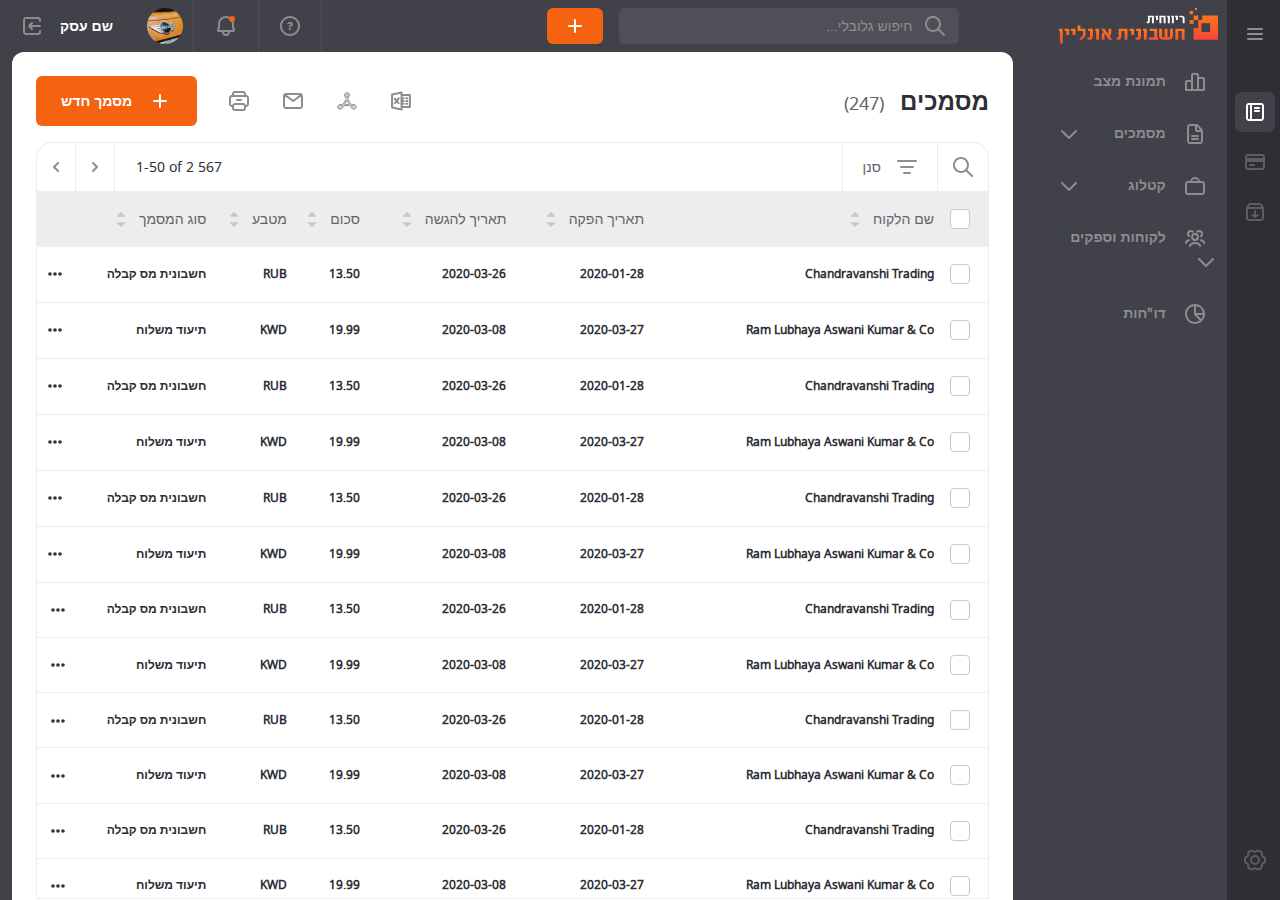
==== index.html @ 9bf76fc1 "upd 25.01" ====
<!DOCTYPE html>
<html lang="ar" dir="rtl">

<head>

	<meta charset="utf-8">

	<title>שם אתר</title>
	<meta name="description" content="">

	<meta http-equiv="X-UA-Compatible" content="IE=edge">
	<meta name="viewport" content="width=device-width, initial-scale=1, maximum-scale=1">

	<!-- <meta property="og:image" content="path/to/image.jpg"> -->
	<link rel="shortcut icon" href="img/favicon/favicon.ico" type="image/x-icon">
	<link rel="apple-touch-icon" href="img/favicon/favicon.png">

	<!-- Chrome, Firefox OS and Opera -->
	<meta name="theme-color" content="#F56311">
	<!-- Windows Phone -->
	<meta name="msapplication-navbutton-color" content="#F56311">
	<!-- iOS Safari -->
	<meta name="apple-mobile-web-app-status-bar-style" content="#F56311">

	<link rel="stylesheet" href="css/main.min.css">

</head>

<body>

	<div class="mainWrapper">
		<div class="container-fluid">
			<div class="row g-0">
				<div class="col-1 w-4">
					<div class="mainSidebar vh-100">
						<div class="mainSidebar_body">
							<div class="mainSidebar_body_start">
								<div class="mainSidebar_menuButton">
									<button>
										<svg class="mainIcon" xmlns:xlink="http://www.w3.org/1999/xlink"><use class="icoStroke" xlink:href="#ico_hamburger"/></svg>
									</button>
								</div>

								<ul class="mainSidebar_addMenu">
									<li class="active">
										<a href="#"><svg class="mainIcon" xmlns:xlink="http://www.w3.org/1999/xlink"><use class="icoFill" xlink:href="#ico_notebook"/></svg></a>
									</li>
									<li>
										<a href="#"><svg class="mainIcon" xmlns:xlink="http://www.w3.org/1999/xlink"><use class="icoFill" xlink:href="#ico_creditCard"/></svg></a>
									</li>
									<li>
										<a href="#"><svg class="mainIcon" xmlns:xlink="http://www.w3.org/1999/xlink"><use class="icoStroke" xlink:href="#ico_download"/></svg></a>
									</li>
								</ul>
							</div>
							<div class="mainSidebar_body_end">
								<ul class="mainSidebar_addMenu">
									<li>
										<a href="#"><svg class="mainIcon" xmlns:xlink="http://www.w3.org/1999/xlink"><use class="icoStroke" xlink:href="#ico_settings"/></svg></a>																			
									</li>
								</ul>
							</div>
						</div>
					</div>
				</div>
				<div class="col-11 w-96">
					<div class="mainContent">
						<div class="mainContent_topLine d-flex justify-content-between">
							<div class="topLine_start d-flex align-items-center">
								<a href="/" class="logo"><img src="./img/content/mainLogo.svg" alt="שם אתר"></a>
								<form class="searchForm">
									<label class="inputWrapper searchField">
										<span class="searchButton"><svg class="mainIcon" xmlns:xlink="http://www.w3.org/1999/xlink"><use class="icoFill" xlink:href="#ico_search"/></svg></span>
										<input type="search" placeholder="חיפוש גלובלי...">
									</label>
								</form>
								<div class="documentAdd_wrapper">
									<div class="documentAdd_button documentAdd_button_getMenu">
										<svg class="mainIcon" xmlns:xlink="http://www.w3.org/1999/xlink"><use class="icoStroke" xlink:href="#ico_plus"/></svg>
									</div>
									<!-- listActive - activate menu -->
									<ul class="documentAdd_list">
										<li><a href="/">חשבונית מס</a></li>
										<li><a href="/">קבלה</a></li>
										<li><a href="/">חשבונית מס / קבלה</a></li>
										<li><a href="/">חשבונית מס זיכוי</a></li>
										<li><a href="/">חשבון עסקה</a></li>
										<li><a href="/">הזמנת עבודה</a></li>
										<li><a href="/">הצעת מחיר</a></li>
										<li><a href="/">תעודת משלוח</a></li>
										<li><a href="/">תעודת החזרה</a></li>
										<li><a href="/">חשבונית עבור קבלה</a></li>
									</ul>
								</div>
							</div>
							<div class="topLine_end d-flex">
								<div class="userSupport d-flex align-items-center">
									<div class="userSupport_group">
										<svg class="mainIcon" xmlns:xlink="http://www.w3.org/1999/xlink"><use class="icoFill" xlink:href="#ico_support"/></svg>
									</div>
								</div>
								<div class="userNotifications d-flex align-items-center">
									<div class="userNotifications_group active">
										<svg class="mainIcon" xmlns:xlink="http://www.w3.org/1999/xlink"><use class="icoStroke" xlink:href="#ico_messages"/></svg>
										<div class="userNotifications_listWrapper">
											<div class="userNotifications_listItem">
												<div class="userNotifications_listItem_title">New Title</div>
												<div class="userNotifications_listItem_message">Lorem ipsum dolor sit amet</div>
												<div class="userNotifications_listItem_date">Today 10:30 PM</div>
												<div class="userNotifications_listItem_status userNotifications_listItem_status_new"></div>
											</div>
											<div class="userNotifications_listItem">
												<div class="userNotifications_listItem_title">New Title</div>
												<div class="userNotifications_listItem_message">Lorem ipsum dolor sit amet</div>
												<div class="userNotifications_listItem_date">Today 10:30 PM</div>
												<div class="userNotifications_listItem_status userNotifications_listItem_status_success"></div>
											</div>
											<div class="userNotifications_listItem">
												<div class="userNotifications_listItem_title">New Title</div>
												<div class="userNotifications_listItem_message">Lorem ipsum dolor sit amet</div>
												<div class="userNotifications_listItem_date">Today 10:30 PM</div>
												<div class="userNotifications_listItem_status userNotifications_listItem_status_warning"></div>
											</div>
											<div class="userNotifications_listItem">
												<div class="userNotifications_listItem_title">New Title</div>
												<div class="userNotifications_listItem_message">Lorem ipsum dolor sit amet</div>
												<div class="userNotifications_listItem_date">Today 10:30 PM</div>
												<div class="userNotifications_listItem_status userNotifications_listItem_status_alert"></div>
											</div>
											<div class="userNotifications_listItem">
												<div class="userNotifications_listItem_title">New Title</div>
												<div class="userNotifications_listItem_message">Lorem ipsum dolor sit amet</div>
												<div class="userNotifications_listItem_date">Today 10:30 PM</div>
												<div class="userNotifications_listItem_status userNotifications_listItem_status_new"></div>
											</div>
											<div class="userNotifications_listItem">
												<div class="userNotifications_listItem_title">New Title</div>
												<div class="userNotifications_listItem_message">Lorem ipsum dolor sit amet</div>
												<div class="userNotifications_listItem_date">Today 10:30 PM</div>
												<div class="userNotifications_listItem_status userNotifications_listItem_status_success"></div>
											</div>
										</div>
									</div>
								</div>
								<div class="userMain d-flex align-items-center">
									<div class="userMain_avatar">
										<img src="./img/users/photo1.png" alt="user avatar">
									</div>
									<div class="userMain_control d-flex align-items-center">
										<div class="userMain_name">שם עסק</div>
										<svg class="mainIcon" xmlns:xlink="http://www.w3.org/1999/xlink"><use class="icoStroke" xlink:href="#ico_exit"/></svg>
									</div>
								</div>
							</div>
						</div>
						<div class="row">
							<div class="col-2 sidebarMin">
								<div class="mainContent_sidebar">
									<ul class="mainContent_sidebarMenu">
										<li>
											<span>
												<svg class="mainIcon" xmlns:xlink="http://www.w3.org/1999/xlink"><use class="icoStroke" xlink:href="#ico_chart"/></svg>
												תמונת מצב
											</span>
										</li>
										<li class="dropDownWrapper">
											<span>
												<svg class="mainIcon" xmlns:xlink="http://www.w3.org/1999/xlink"><use class="icoStroke" xlink:href="#ico_fileDocument"/></svg>
												מסמכים
											</span>
											<ul class="dropDownWrapper_list">
												<li><a href="./document.html">חשבונית מס</a></li>
												<li><a href="./document.html">קבלה</a></li>
												<li><a href="./document.html">חשבונית מס / קבלה</a></li>
												<li><a href="./document.html">חשבונית מס זיכוי</a></li>
												<li><a href="./document.html">חשבון עסקה</a></li>
												<li><a href="./document.html">הזמנת עבודה</a></li>
												<li><a href="./document.html">הצעת מחיר</a></li>
												<li><a href="./document.html">תעודת החזרה</a></li>
												<li><a href="./document.html">חשבונית עבור קבלה</a></li>
											</ul>
										</li>
										<li class="dropDownWrapper">
											<span>
												<svg class="mainIcon" xmlns:xlink="http://www.w3.org/1999/xlink"><use class="icoStroke" xlink:href="#ico_suitcase"/></svg>
												קטלוג
											</span>
										</li>
										<li class="dropDownWrapper">
											<span>
												<svg class="mainIcon" xmlns:xlink="http://www.w3.org/1999/xlink"><use class="icoStroke" xlink:href="#ico_usersGroup"/></svg>											
												לקוחות וספקים
											</span>
										</li>
										<li>
											<span>
												<svg class="mainIcon" xmlns:xlink="http://www.w3.org/1999/xlink"><use class="icoFill" xlink:href="#ico_chartPie"/></svg>
												דו"חות
											</span>
										</li>
									</ul>
								</div>

								<div class="mainContent_sidebar mainContent_sidebar_min hidden">
									<ul class="mainContent_sidebarMenu mainContent_sidebarMenu_min">
										<li>
											<span>
												<svg class="mainIcon" xmlns:xlink="http://www.w3.org/1999/xlink"><use class="icoStroke" xlink:href="#ico_chart"/></svg>
											</span>
										</li>
										<li class="dropDownWrapper">
											<span>
												<svg class="mainIcon" xmlns:xlink="http://www.w3.org/1999/xlink"><use class="icoStroke" xlink:href="#ico_fileDocument"/></svg>
											</span>
										</li>
										<li class="dropDownWrapper">
											<span>
												<svg class="mainIcon" xmlns:xlink="http://www.w3.org/1999/xlink"><use class="icoStroke" xlink:href="#ico_suitcase"/></svg>
											</span>
										</li>
										<li class="dropDownWrapper">
											<span>
												<svg class="mainIcon" xmlns:xlink="http://www.w3.org/1999/xlink"><use class="icoStroke" xlink:href="#ico_usersGroup"/></svg>
											</span>
										</li>
										<li>
											<span>
												<svg class="mainIcon" xmlns:xlink="http://www.w3.org/1999/xlink"><use class="icoFill" xlink:href="#ico_chartPie"/></svg>
											</span>
										</li>
									</ul>
								</div>
							</div>
							<div class="col">
								<div class="mainContent_wrapper">
									<div class="mainContent_topInterface d-flex justify-content-between align-items-center">
										<!-- fadeIn to show success message -->
										<div class="successModal">
											<svg class="mainIcon" xmlns:xlink="http://www.w3.org/1999/xlink"><use class="icoStroke" xlink:href="#ico_successCheck"/></svg>
											המבצע הצליח! מסמך נשלח <strong>לשם החברה</strong>.
										</div>
										<div class="mainContent_documentsInfo">
											<span class="documentsInfo_title">מסמכים</span>
											<span class="documentsInfo_num">(247)</span>
										</div>
										<ul class="mainContent_interfaceList d-flex align-items-center">
											<li>
												<a href="#"><svg class="mainIcon" xmlns:xlink="http://www.w3.org/1999/xlink"><use class="icoStroke" xlink:href="#ico_exel2"/></svg></a>
											</li>
											<li>
												<a href="#"><svg class="mainIcon" xmlns:xlink="http://www.w3.org/1999/xlink"><use class="icoMix" xlink:href="#ico_pdf2"/></svg></a>
											</li>
											<li class="">
												<a href="#"><svg class="mainIcon" xmlns:xlink="http://www.w3.org/1999/xlink"><use class="icoStroke" xlink:href="#ico_envelope"/></svg></a>
											</li>
											<li>
												<a href="#"><svg class="mainIcon" xmlns:xlink="http://www.w3.org/1999/xlink"><use class="icoFill" xlink:href="#ico_print"/></svg></a>
											</li>
											<li class="documentAdd_list_wrapper">
												<span class="documentAdd_button documentAdd_button_main documentAdd_button_getMenu">
													<img src="./img/icons/plus.svg" alt="plus img">
													מסמך חדש
												</span>
												<ul class="documentAdd_list">
													<li><a href="/">חשבונית מס</a></li>
													<li><a href="/">קבלה</a></li>
													<li><a href="/">חשבונית מס / קבלה</a></li>
													<li><a href="/">חשבונית מס זיכוי</a></li>
													<li><a href="/">חשבון עסקה</a></li>
													<li><a href="/">הזמנת עבודה</a></li>
													<li><a href="/">הצעת מחיר</a></li>
													<li><a href="/">תעודת משלוח</a></li>
													<li><a href="/">תעודת החזרה</a></li>
													<li><a href="/">חשבונית עבור קבלה</a></li>
												</ul>
											</li>
										</ul>
									</div>
									<div class="mainContent_documentListWrapper">
										<div class="documentListWrapper_navigation d-flex align-items-center justify-content-between">
											<div class="navigationAdd d-flex align-items-center">
												<div class="navigationAdd_search">
													<img src="./img/icons/search.svg" alt="search">
												</div>
												<div class="navigationAdd_filter">
													<img src="./img/icons/filter.svg" alt="filter">
													סנן
												</div>
											</div>
											<div class="navigationPag d-flex align-items-center">
												<div class="navigationPag_listCount"><span class="activeCount">1-50</span> of <span class="totalCount">2 567</span></div>
												<div class="navigationPag_controls d-flex">
													<span class="navigationPag_next"></span>
													<span class="navigationPag_prev"></span>
												</div>
											</div>
										</div>
										<div class="mainContent_tableWrapper">
											<table class="tableInvoiceList">
												<thead>
													<tr>
														<th>
															<label class="tableInvoiceList_checkbox tableInvoiceList_checkbox_head">
																<input type="checkbox">
																<span></span>
															</label>
														</th>
														<th>
															<div class="tableInvoiceList_controlsWrapper d-flex">
																<div class="tableInvoiceList_controlsTitle">
																	שם הלקוח
																</div>
																<div class="tableInvoiceList_controls">
																	<span class="controlGroup_upChange">
																		<svg class="mainIcon" xmlns:xlink="http://www.w3.org/1999/xlink"><use class="icoFill" xlink:href="#ico_sortTop"/></svg>																
																	</span>
																	<span class="controlGroup_downChange">
																		<svg class="mainIcon" xmlns:xlink="http://www.w3.org/1999/xlink"><use class="icoFill" xlink:href="#ico_sortBottom"/></svg>															
																	</span>
																</div>
															</div>
														</th>
														<th>
															<div class="tableInvoiceList_controlsWrapper d-flex">
																<div class="tableInvoiceList_controlsTitle">
																	תאריך הפקה
																</div>
																<div class="tableInvoiceList_controls">
																	<span class="controlGroup_upChange">
																		<svg class="mainIcon" xmlns:xlink="http://www.w3.org/1999/xlink"><use class="icoFill" xlink:href="#ico_sortTop"/></svg>																
																	</span>
																	<span class="controlGroup_downChange">
																		<svg class="mainIcon" xmlns:xlink="http://www.w3.org/1999/xlink"><use class="icoFill" xlink:href="#ico_sortBottom"/></svg>															
																	</span>
																</div>
															</div>
														</th>
														<th>
															<div class="tableInvoiceList_controlsWrapper d-flex">
																<div class="tableInvoiceList_controlsTitle">
																	תאריך להגשה
																</div>
																<div class="tableInvoiceList_controls">
																	<span class="controlGroup_upChange">
																		<svg class="mainIcon" xmlns:xlink="http://www.w3.org/1999/xlink"><use class="icoFill" xlink:href="#ico_sortTop"/></svg>																
																	</span>
																	<span class="controlGroup_downChange">
																		<svg class="mainIcon" xmlns:xlink="http://www.w3.org/1999/xlink"><use class="icoFill" xlink:href="#ico_sortBottom"/></svg>															
																	</span>
																</div>
															</div>
														</th>
														<th>
															<div class="tableInvoiceList_controlsWrapper d-flex">
																<div class="tableInvoiceList_controlsTitle">
																	<span class="toolTip_title">Lorem ipsum dolor</span>
																	סכום
																</div>
																<div class="tableInvoiceList_controls">
																	<span class="controlGroup_upChange">
																		<svg class="mainIcon" xmlns:xlink="http://www.w3.org/1999/xlink"><use class="icoFill" xlink:href="#ico_sortTop"/></svg>																
																	</span>
																	<span class="controlGroup_downChange">
																		<svg class="mainIcon" xmlns:xlink="http://www.w3.org/1999/xlink"><use class="icoFill" xlink:href="#ico_sortBottom"/></svg>															
																	</span>
																</div>
															</div>
														</th>
														<th>
															<div class="tableInvoiceList_controlsWrapper d-flex">
																<div class="tableInvoiceList_controlsTitle">
																	<span class="toolTip_title">Lorem ipsum dolor</span>
																	מטבע
																</div>
																<div class="tableInvoiceList_controls">
																	<span class="controlGroup_upChange">
																		<svg class="mainIcon" xmlns:xlink="http://www.w3.org/1999/xlink"><use class="icoFill" xlink:href="#ico_sortTop"/></svg>																
																	</span>
																	<span class="controlGroup_downChange">
																		<svg class="mainIcon" xmlns:xlink="http://www.w3.org/1999/xlink"><use class="icoFill" xlink:href="#ico_sortBottom"/></svg>															
																	</span>
																</div>
															</div>
														</th>
														<th>
															<div class="tableInvoiceList_controlsWrapper d-flex">
																<div class="tableInvoiceList_controlsTitle">
																	<span class="toolTip_title">Lorem ipsum dolor</span>
																	סוג המסמך
																</div>
																<div class="tableInvoiceList_controls">
																	<span class="controlGroup_upChange">
																		<svg class="mainIcon" xmlns:xlink="http://www.w3.org/1999/xlink"><use class="icoFill" xlink:href="#ico_sortTop"/></svg>																
																	</span>
																	<span class="controlGroup_downChange">
																		<svg class="mainIcon" xmlns:xlink="http://www.w3.org/1999/xlink"><use class="icoFill" xlink:href="#ico_sortBottom"/></svg>															
																	</span>
																</div>
															</div>
														</th>
														<th></th>
													</tr>
												</thead>
												<tbody>
													<tr>
														<td><label class="tableInvoiceList_checkbox"><input type="checkbox"><span></span></label></td>
														<td class="tableInvoiceList_companyName">Chandravanshi Trading</td>
														<td>2020-01-28</td>
														<td>2020-03-26</td>
														<td>13.50</td>
														<td>RUB</td>
														<td>חשבונית מס קבלה</td>
														<td>
															<div class="tableInvoiceList_seeMore">
																<svg class="mainIcon" xmlns:xlink="http://www.w3.org/1999/xlink"><use class="icoStroke" xlink:href="#ico_seeMore"/></svg>
																<div class="toolTip">
																	<ul>
																		<li>
																			<svg class="mainIcon" xmlns:xlink="http://www.w3.org/1999/xlink"><use class="icoStroke" xlink:href="#ico_seeMore_show"/></svg>
																		</li>
																		<li>
																			<svg class="mainIcon" xmlns:xlink="http://www.w3.org/1999/xlink"><use class="icoStroke" xlink:href="#ico_seeMore_lockOpen"/></svg>
																		</li>
																		<li>
																			<svg class="mainIcon" xmlns:xlink="http://www.w3.org/1999/xlink"><use class="icoStroke" xlink:href="#ico_seeMore_mail"/></svg>
																		</li>
																		<li>
																			<svg class="mainIcon" xmlns:xlink="http://www.w3.org/1999/xlink"><use class="icoMix" xlink:href="#ico_seeMore_whatsapp"/></svg>
																		</li>
																		<li>
																			<svg class="mainIcon" xmlns:xlink="http://www.w3.org/1999/xlink"><use class="icoStroke" xlink:href="#ico_seeMore_fileDocument"/></svg>
																		</li>
																		<li>
																			<svg class="mainIcon" xmlns:xlink="http://www.w3.org/1999/xlink"><use class="icoStroke" xlink:href="#ico_seeMore_fileClose"/></svg>
																		</li>
																		<li>
																			<svg class="mainIcon" xmlns:xlink="http://www.w3.org/1999/xlink"><use class="icoStroke" xlink:href="#ico_seeMore_check"/></svg>
																		</li>
																	</ul>
																</div>
															</div>
														</td>
													</tr>
													<tr>
														<td><label class="tableInvoiceList_checkbox"><input type="checkbox"><span></span></label></td>
														<td class="tableInvoiceList_companyName">Ram Lubhaya Aswani Kumar & Co</td>
														<td>2020-03-27</td>
														<td>2020-03-08</td>
														<td>19.99</td>
														<td>KWD</td>
														<td>תיעוד משלוח</td>
														<td>
															<div class="tableInvoiceList_seeMore">
																<svg class="mainIcon" xmlns:xlink="http://www.w3.org/1999/xlink"><use class="icoStroke" xlink:href="#ico_seeMore"/></svg>
																<div class="toolTip">
																	<ul>
																		<li>
																			<svg class="mainIcon" xmlns:xlink="http://www.w3.org/1999/xlink"><use class="icoStroke" xlink:href="#ico_seeMore_show"/></svg>
																		</li>
																		<li>
																			<svg class="mainIcon" xmlns:xlink="http://www.w3.org/1999/xlink"><use class="icoStroke" xlink:href="#ico_seeMore_lockOpen"/></svg>
																		</li>
																		<li>
																			<svg class="mainIcon" xmlns:xlink="http://www.w3.org/1999/xlink"><use class="icoStroke" xlink:href="#ico_seeMore_mail"/></svg>
																		</li>
																		<li>
																			<svg class="mainIcon" xmlns:xlink="http://www.w3.org/1999/xlink"><use class="icoMix" xlink:href="#ico_seeMore_whatsapp"/></svg>
																		</li>
																		<li>
																			<svg class="mainIcon" xmlns:xlink="http://www.w3.org/1999/xlink"><use class="icoStroke" xlink:href="#ico_seeMore_fileDocument"/></svg>
																		</li>
																		<li>
																			<svg class="mainIcon" xmlns:xlink="http://www.w3.org/1999/xlink"><use class="icoStroke" xlink:href="#ico_seeMore_fileClose"/></svg>
																		</li>
																		<li>
																			<svg class="mainIcon" xmlns:xlink="http://www.w3.org/1999/xlink"><use class="icoStroke" xlink:href="#ico_seeMore_check"/></svg>
																		</li>
																	</ul>
																</div>
															</div>
														</td>
													</tr>
													<tr>
														<td><label class="tableInvoiceList_checkbox"><input type="checkbox"><span></span></label></td>
														<td class="tableInvoiceList_companyName">Chandravanshi Trading</td>
														<td>2020-01-28</td>
														<td>2020-03-26</td>
														<td>13.50</td>
														<td>RUB</td>
														<td>חשבונית מס קבלה</td>
														<td>
															<div class="tableInvoiceList_seeMore">
																<svg class="mainIcon" xmlns:xlink="http://www.w3.org/1999/xlink"><use class="icoStroke" xlink:href="#ico_seeMore"/></svg>
																<div class="toolTip">
																	<ul>
																		<li>
																			<svg class="mainIcon" xmlns:xlink="http://www.w3.org/1999/xlink"><use class="icoStroke" xlink:href="#ico_seeMore_show"/></svg>
																		</li>
																		<li>
																			<svg class="mainIcon" xmlns:xlink="http://www.w3.org/1999/xlink"><use class="icoStroke" xlink:href="#ico_seeMore_lockOpen"/></svg>
																		</li>
																		<li>
																			<svg class="mainIcon" xmlns:xlink="http://www.w3.org/1999/xlink"><use class="icoStroke" xlink:href="#ico_seeMore_mail"/></svg>
																		</li>
																		<li>
																			<svg class="mainIcon" xmlns:xlink="http://www.w3.org/1999/xlink"><use class="icoMix" xlink:href="#ico_seeMore_whatsapp"/></svg>
																		</li>
																		<li>
																			<svg class="mainIcon" xmlns:xlink="http://www.w3.org/1999/xlink"><use class="icoStroke" xlink:href="#ico_seeMore_fileDocument"/></svg>
																		</li>
																		<li>
																			<svg class="mainIcon" xmlns:xlink="http://www.w3.org/1999/xlink"><use class="icoStroke" xlink:href="#ico_seeMore_fileClose"/></svg>
																		</li>
																		<li>
																			<svg class="mainIcon" xmlns:xlink="http://www.w3.org/1999/xlink"><use class="icoStroke" xlink:href="#ico_seeMore_check"/></svg>
																		</li>
																	</ul>
																</div>
															</div>
														</td>
													</tr>
													<tr>
														<td><label class="tableInvoiceList_checkbox"><input type="checkbox"><span></span></label></td>
														<td class="tableInvoiceList_companyName">Ram Lubhaya Aswani Kumar & Co</td>
														<td>2020-03-27</td>
														<td>2020-03-08</td>
														<td>19.99</td>
														<td>KWD</td>
														<td>תיעוד משלוח</td>
														<td>
															<div class="tableInvoiceList_seeMore">
																<svg class="mainIcon" xmlns:xlink="http://www.w3.org/1999/xlink"><use class="icoStroke" xlink:href="#ico_seeMore"/></svg>
																<div class="toolTip">
																	<ul>
																		<li>
																			<svg class="mainIcon" xmlns:xlink="http://www.w3.org/1999/xlink"><use class="icoStroke" xlink:href="#ico_seeMore_show"/></svg>
																		</li>
																		<li>
																			<svg class="mainIcon" xmlns:xlink="http://www.w3.org/1999/xlink"><use class="icoStroke" xlink:href="#ico_seeMore_lockOpen"/></svg>
																		</li>
																		<li>
																			<svg class="mainIcon" xmlns:xlink="http://www.w3.org/1999/xlink"><use class="icoStroke" xlink:href="#ico_seeMore_mail"/></svg>
																		</li>
																		<li>
																			<svg class="mainIcon" xmlns:xlink="http://www.w3.org/1999/xlink"><use class="icoMix" xlink:href="#ico_seeMore_whatsapp"/></svg>
																		</li>
																		<li>
																			<svg class="mainIcon" xmlns:xlink="http://www.w3.org/1999/xlink"><use class="icoStroke" xlink:href="#ico_seeMore_fileDocument"/></svg>
																		</li>
																		<li>
																			<svg class="mainIcon" xmlns:xlink="http://www.w3.org/1999/xlink"><use class="icoStroke" xlink:href="#ico_seeMore_fileClose"/></svg>
																		</li>
																		<li>
																			<svg class="mainIcon" xmlns:xlink="http://www.w3.org/1999/xlink"><use class="icoStroke" xlink:href="#ico_seeMore_check"/></svg>
																		</li>
																	</ul>
																</div>
															</div>
														</td>
													</tr>
													<tr>
														<td><label class="tableInvoiceList_checkbox"><input type="checkbox"><span></span></label></td>
														<td class="tableInvoiceList_companyName">Chandravanshi Trading</td>
														<td>2020-01-28</td>
														<td>2020-03-26</td>
														<td>13.50</td>
														<td>RUB</td>
														<td>חשבונית מס קבלה</td>
														<td>
															<div class="tableInvoiceList_seeMore">
																<svg class="mainIcon" xmlns:xlink="http://www.w3.org/1999/xlink"><use class="icoStroke" xlink:href="#ico_seeMore"/></svg>
																<div class="toolTip">
																	<ul>
																		<li>
																			<svg class="mainIcon" xmlns:xlink="http://www.w3.org/1999/xlink"><use class="icoStroke" xlink:href="#ico_seeMore_show"/></svg>
																		</li>
																		<li>
																			<svg class="mainIcon" xmlns:xlink="http://www.w3.org/1999/xlink"><use class="icoStroke" xlink:href="#ico_seeMore_lockOpen"/></svg>
																		</li>
																		<li>
																			<svg class="mainIcon" xmlns:xlink="http://www.w3.org/1999/xlink"><use class="icoStroke" xlink:href="#ico_seeMore_mail"/></svg>
																		</li>
																		<li>
																			<svg class="mainIcon" xmlns:xlink="http://www.w3.org/1999/xlink"><use class="icoMix" xlink:href="#ico_seeMore_whatsapp"/></svg>
																		</li>
																		<li>
																			<svg class="mainIcon" xmlns:xlink="http://www.w3.org/1999/xlink"><use class="icoStroke" xlink:href="#ico_seeMore_fileDocument"/></svg>
																		</li>
																		<li>
																			<svg class="mainIcon" xmlns:xlink="http://www.w3.org/1999/xlink"><use class="icoStroke" xlink:href="#ico_seeMore_fileClose"/></svg>
																		</li>
																		<li>
																			<svg class="mainIcon" xmlns:xlink="http://www.w3.org/1999/xlink"><use class="icoStroke" xlink:href="#ico_seeMore_check"/></svg>
																		</li>
																	</ul>
																</div>
															</div>
														</td>
													</tr>
													<tr>
														<td><label class="tableInvoiceList_checkbox"><input type="checkbox"><span></span></label></td>
														<td class="tableInvoiceList_companyName">Ram Lubhaya Aswani Kumar & Co</td>
														<td>2020-03-27</td>
														<td>2020-03-08</td>
														<td>19.99</td>
														<td>KWD</td>
														<td>תיעוד משלוח</td>
														<td>
															<div class="tableInvoiceList_seeMore">
																<svg class="mainIcon" xmlns:xlink="http://www.w3.org/1999/xlink"><use class="icoStroke" xlink:href="#ico_seeMore"/></svg>
																<div class="toolTip">
																	<ul>
																		<li>
																			<svg class="mainIcon" xmlns:xlink="http://www.w3.org/1999/xlink"><use class="icoStroke" xlink:href="#ico_seeMore_show"/></svg>
																		</li>
																		<li>
																			<svg class="mainIcon" xmlns:xlink="http://www.w3.org/1999/xlink"><use class="icoStroke" xlink:href="#ico_seeMore_lockOpen"/></svg>
																		</li>
																		<li>
																			<svg class="mainIcon" xmlns:xlink="http://www.w3.org/1999/xlink"><use class="icoStroke" xlink:href="#ico_seeMore_mail"/></svg>
																		</li>
																		<li>
																			<svg class="mainIcon" xmlns:xlink="http://www.w3.org/1999/xlink"><use class="icoMix" xlink:href="#ico_seeMore_whatsapp"/></svg>
																		</li>
																		<li>
																			<svg class="mainIcon" xmlns:xlink="http://www.w3.org/1999/xlink"><use class="icoStroke" xlink:href="#ico_seeMore_fileDocument"/></svg>
																		</li>
																		<li>
																			<svg class="mainIcon" xmlns:xlink="http://www.w3.org/1999/xlink"><use class="icoStroke" xlink:href="#ico_seeMore_fileClose"/></svg>
																		</li>
																		<li>
																			<svg class="mainIcon" xmlns:xlink="http://www.w3.org/1999/xlink"><use class="icoStroke" xlink:href="#ico_seeMore_check"/></svg>
																		</li>
																	</ul>
																</div>
															</div>
														</td>
													</tr>
													<tr>
														<td><label class="tableInvoiceList_checkbox"><input type="checkbox"><span></span></label></td>
														<td class="tableInvoiceList_companyName">Chandravanshi Trading</td>
														<td>2020-01-28</td>
														<td>2020-03-26</td>
														<td>13.50</td>
														<td>RUB</td>
														<td>חשבונית מס קבלה</td>
														<td><div class="tableInvoiceList_seeMore"><img src="./img/icons/seeMore.svg" alt="see more"></div>
														</td>
													</tr>
													<tr>
														<td><label class="tableInvoiceList_checkbox"><input type="checkbox"><span></span></label></td>
														<td class="tableInvoiceList_companyName">Ram Lubhaya Aswani Kumar & Co</td>
														<td>2020-03-27</td>
														<td>2020-03-08</td>
														<td>19.99</td>
														<td>KWD</td>
														<td>תיעוד משלוח</td>
														<td><div class="tableInvoiceList_seeMore"><img src="./img/icons/seeMore.svg" alt="see more"></div>
														</td>
													</tr>
													<tr>
														<td><label class="tableInvoiceList_checkbox"><input type="checkbox"><span></span></label></td>
														<td class="tableInvoiceList_companyName">Chandravanshi Trading</td>
														<td>2020-01-28</td>
														<td>2020-03-26</td>
														<td>13.50</td>
														<td>RUB</td>
														<td>חשבונית מס קבלה</td>
														<td><div class="tableInvoiceList_seeMore"><img src="./img/icons/seeMore.svg" alt="see more"></div>
														</td>
													</tr>
													<tr>
														<td><label class="tableInvoiceList_checkbox"><input type="checkbox"><span></span></label></td>
														<td class="tableInvoiceList_companyName">Ram Lubhaya Aswani Kumar & Co</td>
														<td>2020-03-27</td>
														<td>2020-03-08</td>
														<td>19.99</td>
														<td>KWD</td>
														<td>תיעוד משלוח</td>
														<td><div class="tableInvoiceList_seeMore"><img src="./img/icons/seeMore.svg" alt="see more"></div>
														</td>
													</tr>
													<tr>
														<td><label class="tableInvoiceList_checkbox"><input type="checkbox"><span></span></label></td>
														<td class="tableInvoiceList_companyName">Chandravanshi Trading</td>
														<td>2020-01-28</td>
														<td>2020-03-26</td>
														<td>13.50</td>
														<td>RUB</td>
														<td>חשבונית מס קבלה</td>
														<td><div class="tableInvoiceList_seeMore"><img src="./img/icons/seeMore.svg" alt="see more"></div>
														</td>
													</tr>
													<tr>
														<td><label class="tableInvoiceList_checkbox"><input type="checkbox"><span></span></label></td>
														<td class="tableInvoiceList_companyName">Ram Lubhaya Aswani Kumar & Co</td>
														<td>2020-03-27</td>
														<td>2020-03-08</td>
														<td>19.99</td>
														<td>KWD</td>
														<td>תיעוד משלוח</td>
														<td><div class="tableInvoiceList_seeMore"><img src="./img/icons/seeMore.svg" alt="see more"></div>
														</td>
													</tr>
													<tr>
														<td><label class="tableInvoiceList_checkbox"><input type="checkbox"><span></span></label></td>
														<td class="tableInvoiceList_companyName">Chandravanshi Trading</td>
														<td>2020-01-28</td>
														<td>2020-03-26</td>
														<td>13.50</td>
														<td>RUB</td>
														<td>חשבונית מס קבלה</td>
														<td><div class="tableInvoiceList_seeMore"><img src="./img/icons/seeMore.svg" alt="see more"></div>
														</td>
													</tr>
													<tr>
														<td><label class="tableInvoiceList_checkbox"><input type="checkbox"><span></span></label></td>
														<td class="tableInvoiceList_companyName">Ram Lubhaya Aswani Kumar & Co</td>
														<td>2020-03-27</td>
														<td>2020-03-08</td>
														<td>19.99</td>
														<td>KWD</td>
														<td>תיעוד משלוח</td>
														<td><div class="tableInvoiceList_seeMore"><img src="./img/icons/seeMore.svg" alt="see more"></div>
														</td>
													</tr>
													<tr>
														<td><label class="tableInvoiceList_checkbox"><input type="checkbox"><span></span></label></td>
														<td class="tableInvoiceList_companyName">Chandravanshi Trading</td>
														<td>2020-01-28</td>
														<td>2020-03-26</td>
														<td>13.50</td>
														<td>RUB</td>
														<td>חשבונית מס קבלה</td>
														<td><div class="tableInvoiceList_seeMore"><img src="./img/icons/seeMore.svg" alt="see more"></div>
														</td>
													</tr>
													<tr>
														<td><label class="tableInvoiceList_checkbox"><input type="checkbox"><span></span></label></td>
														<td class="tableInvoiceList_companyName">Ram Lubhaya Aswani Kumar & Co</td>
														<td>2020-03-27</td>
														<td>2020-03-08</td>
														<td>19.99</td>
														<td>KWD</td>
														<td>תיעוד משלוח</td>
														<td><div class="tableInvoiceList_seeMore"><img src="./img/icons/seeMore.svg" alt="see more"></div>
														</td>
													</tr>
													<tr>
														<td><label class="tableInvoiceList_checkbox"><input type="checkbox"><span></span></label></td>
														<td class="tableInvoiceList_companyName">Chandravanshi Trading</td>
														<td>2020-01-28</td>
														<td>2020-03-26</td>
														<td>13.50</td>
														<td>RUB</td>
														<td>חשבונית מס קבלה</td>
														<td><div class="tableInvoiceList_seeMore"><img src="./img/icons/seeMore.svg" alt="see more"></div>
														</td>
													</tr>
													<tr>
														<td><label class="tableInvoiceList_checkbox"><input type="checkbox"><span></span></label></td>
														<td class="tableInvoiceList_companyName">Ram Lubhaya Aswani Kumar & Co</td>
														<td>2020-03-27</td>
														<td>2020-03-08</td>
														<td>19.99</td>
														<td>KWD</td>
														<td>תיעוד משלוח</td>
														<td><div class="tableInvoiceList_seeMore"><img src="./img/icons/seeMore.svg" alt="see more"></div>
														</td>
													</tr>
													<tr>
														<td><label class="tableInvoiceList_checkbox"><input type="checkbox"><span></span></label></td>
														<td class="tableInvoiceList_companyName">Chandravanshi Trading</td>
														<td>2020-01-28</td>
														<td>2020-03-26</td>
														<td>13.50</td>
														<td>RUB</td>
														<td>חשבונית מס קבלה</td>
														<td><div class="tableInvoiceList_seeMore"><img src="./img/icons/seeMore.svg" alt="see more"></div>
														</td>
													</tr>
													<tr>
														<td><label class="tableInvoiceList_checkbox"><input type="checkbox"><span></span></label></td>
														<td class="tableInvoiceList_companyName">Ram Lubhaya Aswani Kumar & Co</td>
														<td>2020-03-27</td>
														<td>2020-03-08</td>
														<td>19.99</td>
														<td>KWD</td>
														<td>תיעוד משלוח</td>
														<td><div class="tableInvoiceList_seeMore"><img src="./img/icons/seeMore.svg" alt="see more"></div>
														</td>
													</tr>
													<tr>
														<td><label class="tableInvoiceList_checkbox"><input type="checkbox"><span></span></label></td>
														<td class="tableInvoiceList_companyName">Chandravanshi Trading</td>
														<td>2020-01-28</td>
														<td>2020-03-26</td>
														<td>13.50</td>
														<td>RUB</td>
														<td>חשבונית מס קבלה</td>
														<td><div class="tableInvoiceList_seeMore"><img src="./img/icons/seeMore.svg" alt="see more"></div>
														</td>
													</tr>
													<tr>
														<td><label class="tableInvoiceList_checkbox"><input type="checkbox"><span></span></label></td>
														<td class="tableInvoiceList_companyName">Ram Lubhaya Aswani Kumar & Co</td>
														<td>2020-03-27</td>
														<td>2020-03-08</td>
														<td>19.99</td>
														<td>KWD</td>
														<td>תיעוד משלוח</td>
														<td><div class="tableInvoiceList_seeMore"><img src="./img/icons/seeMore.svg" alt="see more"></div>
														</td>
													</tr>
													<tr>
														<td><label class="tableInvoiceList_checkbox"><input type="checkbox"><span></span></label></td>
														<td class="tableInvoiceList_companyName">Chandravanshi Trading</td>
														<td>2020-01-28</td>
														<td>2020-03-26</td>
														<td>13.50</td>
														<td>RUB</td>
														<td>חשבונית מס קבלה</td>
														<td><div class="tableInvoiceList_seeMore"><img src="./img/icons/seeMore.svg" alt="see more"></div>
														</td>
													</tr>
													<tr>
														<td><label class="tableInvoiceList_checkbox"><input type="checkbox"><span></span></label></td>
														<td class="tableInvoiceList_companyName">Ram Lubhaya Aswani Kumar & Co</td>
														<td>2020-03-27</td>
														<td>2020-03-08</td>
														<td>19.99</td>
														<td>KWD</td>
														<td>תיעוד משלוח</td>
														<td><div class="tableInvoiceList_seeMore"><img src="./img/icons/seeMore.svg" alt="see more"></div>
														</td>
													</tr>
													<tr>
														<td><label class="tableInvoiceList_checkbox"><input type="checkbox"><span></span></label></td>
														<td class="tableInvoiceList_companyName">Chandravanshi Trading</td>
														<td>2020-01-28</td>
														<td>2020-03-26</td>
														<td>13.50</td>
														<td>RUB</td>
														<td>חשבונית מס קבלה</td>
														<td><div class="tableInvoiceList_seeMore"><img src="./img/icons/seeMore.svg" alt="see more"></div>
														</td>
													</tr>
													<tr>
														<td><label class="tableInvoiceList_checkbox"><input type="checkbox"><span></span></label></td>
														<td class="tableInvoiceList_companyName">Ram Lubhaya Aswani Kumar & Co</td>
														<td>2020-03-27</td>
														<td>2020-03-08</td>
														<td>19.99</td>
														<td>KWD</td>
														<td>תיעוד משלוח</td>
														<td><div class="tableInvoiceList_seeMore"><img src="./img/icons/seeMore.svg" alt="see more"></div>
														</td>
													</tr>
													<tr>
														<td><label class="tableInvoiceList_checkbox"><input type="checkbox"><span></span></label></td>
														<td class="tableInvoiceList_companyName">Chandravanshi Trading</td>
														<td>2020-01-28</td>
														<td>2020-03-26</td>
														<td>13.50</td>
														<td>RUB</td>
														<td>חשבונית מס קבלה</td>
														<td><div class="tableInvoiceList_seeMore"><img src="./img/icons/seeMore.svg" alt="see more"></div>
														</td>
													</tr>
													<tr>
														<td><label class="tableInvoiceList_checkbox"><input type="checkbox"><span></span></label></td>
														<td class="tableInvoiceList_companyName">Ram Lubhaya Aswani Kumar & Co</td>
														<td>2020-03-27</td>
														<td>2020-03-08</td>
														<td>19.99</td>
														<td>KWD</td>
														<td>תיעוד משלוח</td>
														<td><div class="tableInvoiceList_seeMore"><img src="./img/icons/seeMore.svg" alt="see more"></div>
														</td>
													</tr>
												</tbody>
											</table>
										</div>
									</div>
								</div>
							</div>
						</div>
					</div>
				</div>
			</div>
		</div>
	</div>

	<!-- modal_active - display flex -->
	<div class="modal modal_info">
		<div class="modal_body">
			<div class="modal_head">
				<div class="modal_close">
					<img src="./img/icons/modal_close.svg" alt="modal close">
				</div>
			</div>
			<div class="modal_content">
				<div class="modal_logo">
					<img src="./img/icons/modalLogo.svg" alt="modal logo">
					<h2>אוי, כמה חבל.</h2>
					<p>אין לכם מודול סליקת כרטיסי אשראי ICREDIT.</p>
					<p>על מנת לחייב לקוחות באשראי ישירות מתוך המסמך, נדרש להפעיל את המודול.</p>
					<p></p>
					<p>למידע נוסף והצטרפות - <a href="/">לחצו</a></p>
				</div>
			</div>
		</div>
	</div>

	<div class="modal modal_documents documentsCopyList">
		<div class="modal_body">
			<div class="modal_head d-flex justify-content-between align-items-center">
				<div class="modal_close">
					<img src="./img/icons/modal_close.svg" alt="modal close">
				</div>
				<div class="modal_title">שכפול ממסמך</div>
			</div>
			<div class="modal_content">
				<form class="searchForm">
					<label class="inputWrapper searchField">
						<span class="searchButton"><svg class="mainIcon" xmlns:xlink="http://www.w3.org/1999/xlink"><use class="icoFill" xlink:href="#ico_search"/></svg></span>
						<input type="search" placeholder="חיפוש גלובלי...">
					</label>
				</form>
				<div class="searchResult">נמצאו <span class="searchResult_count">51 רשומות</span></div>
				<div class="tableWrapper">
					<table class="tableInvoiceList tableDocumentsList">
						<thead>
							<tr>
								<th>
									<div class="tableInvoiceList_controlsWrapper d-flex">
										<div class="tableInvoiceList_controlsTitle">
											סוג מסמך
										</div>
										<div class="tableInvoiceList_controls">
											<span class="controlGroup_upChange">
												<svg class="mainIcon" xmlns:xlink="http://www.w3.org/1999/xlink"><use class="icoFill" xlink:href="#ico_sortTop"></use></svg>																
											</span>
											<span class="controlGroup_downChange">
												<svg class="mainIcon" xmlns:xlink="http://www.w3.org/1999/xlink"><use class="icoFill" xlink:href="#ico_sortBottom"></use></svg>															
											</span>
										</div>
									</div>
								</th>
								<th>
									<div class="tableInvoiceList_controlsWrapper d-flex">
										<div class="tableInvoiceList_controlsTitle">
											מספר מסמך
										</div>
										<div class="tableInvoiceList_controls">
											<span class="controlGroup_upChange">
												<svg class="mainIcon" xmlns:xlink="http://www.w3.org/1999/xlink"><use class="icoFill" xlink:href="#ico_sortTop"></use></svg>																
											</span>
											<span class="controlGroup_downChange">
												<svg class="mainIcon" xmlns:xlink="http://www.w3.org/1999/xlink"><use class="icoFill" xlink:href="#ico_sortBottom"></use></svg>															
											</span>
										</div>
									</div>
								</th>
								<th>
									<div class="tableInvoiceList_controlsWrapper d-flex">
										<div class="tableInvoiceList_controlsTitle">
											סכום
										</div>
										<div class="tableInvoiceList_controls">
											<span class="controlGroup_upChange">
												<svg class="mainIcon" xmlns:xlink="http://www.w3.org/1999/xlink"><use class="icoFill" xlink:href="#ico_sortTop"></use></svg>																
											</span>
											<span class="controlGroup_downChange">
												<svg class="mainIcon" xmlns:xlink="http://www.w3.org/1999/xlink"><use class="icoFill" xlink:href="#ico_sortBottom"></use></svg>															
											</span>
										</div>
									</div>
								</th>
								<th></th>
								<th></th>
							</tr>
						</thead>
						<tbody>
							<tr>
								<td>הצעת מחיר</td>
								<td>90567</td>
								<td>1,234,567.89 ש"ח</td>
								<td>
									<a href="./document.html" class="documentButton documentButton_copy">
										צפה במסמך
										<svg class="mainIcon_accent" xmlns:xlink="http://www.w3.org/1999/xlink"><use class="icoStroke" xlink:href="#ico_show"></use></svg>
									</a>
								</td>
								<td>
									<div class="documentButton documentButton_solid documentButton_copy">
										שכפל מסמך
										<svg class="mainIcon_accent" xmlns:xlink="http://www.w3.org/1999/xlink"><use class="icoStroke" xlink:href="#ico_copyTableDoc"></use></svg>
									</div>
								</td>
							</tr>
							<tr>
								<td>הצעת מחיר</td>
								<td>90567</td>
								<td>1,234,567.89 ש"ח</td>
								<td>
									<div class="documentButton documentButton_copy">
										צפה במסמך
										<svg class="mainIcon_accent" xmlns:xlink="http://www.w3.org/1999/xlink"><use class="icoStroke" xlink:href="#ico_show"></use></svg>
									</div>
								</td>
								<td>
									<div class="documentButton documentButton_solid documentButton_copy">
										שכפל מסמך
										<svg class="mainIcon_accent" xmlns:xlink="http://www.w3.org/1999/xlink"><use class="icoStroke" xlink:href="#ico_copyTableDoc"></use></svg>
									</div>
								</td>
							</tr>
							<tr>
								<td>הצעת מחיר</td>
								<td>90567</td>
								<td>1,234,567.89 ש"ח</td>
								<td>
									<a href="./document.html" class="documentButton documentButton_copy">
										צפה במסמך
										<svg class="mainIcon_accent" xmlns:xlink="http://www.w3.org/1999/xlink"><use class="icoStroke" xlink:href="#ico_show"></use></svg>
									</a>
								</td>
								<td>
									<div class="documentButton documentButton_solid documentButton_copy">
										שכפל מסמך
										<svg class="mainIcon_accent" xmlns:xlink="http://www.w3.org/1999/xlink"><use class="icoStroke" xlink:href="#ico_copyTableDoc"></use></svg>
									</div>
								</td>
							</tr>
							<tr>
								<td>הצעת מחיר</td>
								<td>90567</td>
								<td>1,234,567.89 ש"ח</td>
								<td>
									<div class="documentButton documentButton_copy">
										צפה במסמך
										<svg class="mainIcon_accent" xmlns:xlink="http://www.w3.org/1999/xlink"><use class="icoStroke" xlink:href="#ico_show"></use></svg>
									</div>
								</td>
								<td>
									<div class="documentButton documentButton_solid documentButton_copy">
										שכפל מסמך
										<svg class="mainIcon_accent" xmlns:xlink="http://www.w3.org/1999/xlink"><use class="icoStroke" xlink:href="#ico_copyTableDoc"></use></svg>
									</div>
								</td>
							</tr>
							<tr>
								<td>הצעת מחיר</td>
								<td>90567</td>
								<td>1,234,567.89 ש"ח</td>
								<td>
									<a href="./document.html" class="documentButton documentButton_copy">
										צפה במסמך
										<svg class="mainIcon_accent" xmlns:xlink="http://www.w3.org/1999/xlink"><use class="icoStroke" xlink:href="#ico_show"></use></svg>
									</a>
								</td>
								<td>
									<div class="documentButton documentButton_solid documentButton_copy">
										שכפל מסמך
										<svg class="mainIcon_accent" xmlns:xlink="http://www.w3.org/1999/xlink"><use class="icoStroke" xlink:href="#ico_copyTableDoc"></use></svg>
									</div>
								</td>
							</tr>
							<tr>
								<td>הצעת מחיר</td>
								<td>90567</td>
								<td>1,234,567.89 ש"ח</td>
								<td>
									<a href="./document.html" class="documentButton documentButton_copy">
										צפה במסמך
										<svg class="mainIcon_accent" xmlns:xlink="http://www.w3.org/1999/xlink"><use class="icoStroke" xlink:href="#ico_show"></use></svg>
									</a>
								</td>
								<td>
									<div class="documentButton documentButton_solid documentButton_copy">
										שכפל מסמך
										<svg class="mainIcon_accent" xmlns:xlink="http://www.w3.org/1999/xlink"><use class="icoStroke" xlink:href="#ico_copyTableDoc"></use></svg>
									</div>
								</td>
							</tr>
							<tr>
								<td>הצעת מחיר</td>
								<td>90567</td>
								<td>1,234,567.89 ש"ח</td>
								<td>
									<a href="./document.html" class="documentButton documentButton_copy">
										צפה במסמך
										<svg class="mainIcon_accent" xmlns:xlink="http://www.w3.org/1999/xlink"><use class="icoStroke" xlink:href="#ico_show"></use></svg>
									</a>
								</td>
								<td>
									<div class="documentButton documentButton_solid documentButton_copy">
										שכפל מסמך
										<svg class="mainIcon_accent" xmlns:xlink="http://www.w3.org/1999/xlink"><use class="icoStroke" xlink:href="#ico_copyTableDoc"></use></svg>
									</div>
								</td>
							</tr>
							<tr>
								<td>הצעת מחיר</td>
								<td>90567</td>
								<td>1,234,567.89 ש"ח</td>
								<td>
									<a href="./document.html" class="documentButton documentButton_copy">
										צפה במסמך
										<svg class="mainIcon_accent" xmlns:xlink="http://www.w3.org/1999/xlink"><use class="icoStroke" xlink:href="#ico_show"></use></svg>
									</a>
								</td>
								<td>
									<div class="documentButton documentButton_solid documentButton_copy">
										שכפל מסמך
										<svg class="mainIcon_accent" xmlns:xlink="http://www.w3.org/1999/xlink"><use class="icoStroke" xlink:href="#ico_copyTableDoc"></use></svg>
									</div>
								</td>
							</tr>
							<tr>
								<td>הצעת מחיר</td>
								<td>90567</td>
								<td>1,234,567.89 ש"ח</td>
								<td>
									<a href="./document.html" class="documentButton documentButton_copy">
										צפה במסמך
										<svg class="mainIcon_accent" xmlns:xlink="http://www.w3.org/1999/xlink"><use class="icoStroke" xlink:href="#ico_show"></use></svg>
									</a>
								</td>
								<td>
									<div class="documentButton documentButton_solid documentButton_copy">
										שכפל מסמך
										<svg class="mainIcon_accent" xmlns:xlink="http://www.w3.org/1999/xlink"><use class="icoStroke" xlink:href="#ico_copyTableDoc"></use></svg>
									</div>
								</td>
							</tr>
							<tr>
								<td>הצעת מחיר</td>
								<td>90567</td>
								<td>1,234,567.89 ש"ח</td>
								<td>
									<a href="./document.html" class="documentButton documentButton_copy">
										צפה במסמך
										<svg class="mainIcon_accent" xmlns:xlink="http://www.w3.org/1999/xlink"><use class="icoStroke" xlink:href="#ico_show"></use></svg>
									</a>
								</td>
								<td>
									<div class="documentButton documentButton_solid documentButton_copy">
										שכפל מסמך
										<svg class="mainIcon_accent" xmlns:xlink="http://www.w3.org/1999/xlink"><use class="icoStroke" xlink:href="#ico_copyTableDoc"></use></svg>
									</div>
								</td>
							</tr>
						</tbody>
					</table>
				</div>
			</div>
		</div>
	</div>

	<div class="modal modal_documents documentsImportList">
		<div class="modal_body">
			<div class="modal_head d-flex justify-content-between align-items-center">
				<div class="modal_close">
					<img src="./img/icons/modal_close.svg" alt="modal close">
				</div>
				<div class="modal_title">שכפול ממסמך</div>
			</div>
			<div class="modal_content">
				<form class="searchForm">
					<label class="inputWrapper searchField">
						<span class="searchButton"><svg class="mainIcon" xmlns:xlink="http://www.w3.org/1999/xlink"><use class="icoFill" xlink:href="#ico_search"/></svg></span>
						<input type="search" placeholder="חיפוש גלובלי...">
					</label>
				</form>
				<div class="searchResult">נמצאו <span class="searchResult_count">51 רשומות</span></div>
				<div class="tableWrapper">
					<table class="tableInvoiceList tableDocumentsList tableImportList">
						<thead>
							<tr>
								<th>
									<div class="tableInvoiceList_controlsWrapper d-flex">
										<div class="tableInvoiceList_controlsTitle">
											סוג מסמך
										</div>
										<div class="tableInvoiceList_controls">
											<span class="controlGroup_upChange">
												<svg class="mainIcon" xmlns:xlink="http://www.w3.org/1999/xlink"><use class="icoFill" xlink:href="#ico_sortTop"></use></svg>																
											</span>
											<span class="controlGroup_downChange">
												<svg class="mainIcon" xmlns:xlink="http://www.w3.org/1999/xlink"><use class="icoFill" xlink:href="#ico_sortBottom"></use></svg>															
											</span>
										</div>
									</div>
								</th>
								<th>
									<div class="tableInvoiceList_controlsWrapper d-flex">
										<div class="tableInvoiceList_controlsTitle">
											מספר מסמך
										</div>
										<div class="tableInvoiceList_controls">
											<span class="controlGroup_upChange">
												<svg class="mainIcon" xmlns:xlink="http://www.w3.org/1999/xlink"><use class="icoFill" xlink:href="#ico_sortTop"></use></svg>																
											</span>
											<span class="controlGroup_downChange">
												<svg class="mainIcon" xmlns:xlink="http://www.w3.org/1999/xlink"><use class="icoFill" xlink:href="#ico_sortBottom"></use></svg>															
											</span>
										</div>
									</div>
								</th>
								<th>
									<div class="tableInvoiceList_controlsWrapper d-flex">
										<div class="tableInvoiceList_controlsTitle">
											סכום
										</div>
										<div class="tableInvoiceList_controls">
											<span class="controlGroup_upChange">
												<svg class="mainIcon" xmlns:xlink="http://www.w3.org/1999/xlink"><use class="icoFill" xlink:href="#ico_sortTop"></use></svg>																
											</span>
											<span class="controlGroup_downChange">
												<svg class="mainIcon" xmlns:xlink="http://www.w3.org/1999/xlink"><use class="icoFill" xlink:href="#ico_sortBottom"></use></svg>															
											</span>
										</div>
									</div>
								</th>
								<th></th>
								<th></th>
							</tr>
						</thead>
						<tbody>
							<tr>
								<td>הצעת מחיר</td>
								<td>90567</td>
								<td>1,234,567.89 ש"ח</td>
								<td colspan="2">
									<label class="tableInvoiceList_checkbox tableDocumentImports_checkbox"><input type="checkbox"><span></span></label>
								</td>
							</tr>
							<tr>
								<td>הצעת מחיר</td>
								<td>90567</td>
								<td>1,234,567.89 ש"ח</td>
								<td colspan="2">
									<label class="tableInvoiceList_checkbox tableDocumentImports_checkbox"><input type="checkbox"><span></span></label>
								</td>
							</tr>
							<tr>
								<td>הצעת מחיר</td>
								<td>90567</td>
								<td>1,234,567.89 ש"ח</td>
								<td colspan="2">
									<label class="tableInvoiceList_checkbox tableDocumentImports_checkbox"><input type="checkbox"><span></span></label>
								</td>
							</tr>
							<tr>
								<td>הצעת מחיר</td>
								<td>90567</td>
								<td>1,234,567.89 ש"ח</td>
								<td colspan="2">
									<label class="tableInvoiceList_checkbox tableDocumentImports_checkbox"><input type="checkbox"><span></span></label>
								</td>
							</tr>
							<tr>
								<td>הצעת מחיר</td>
								<td>90567</td>
								<td>1,234,567.89 ש"ח</td>
								<td colspan="2">
									<label class="tableInvoiceList_checkbox tableDocumentImports_checkbox"><input type="checkbox"><span></span></label>
								</td>
							</tr>
							<tr>
								<td>הצעת מחיר</td>
								<td>90567</td>
								<td>1,234,567.89 ש"ח</td>
								<td colspan="2">
									<label class="tableInvoiceList_checkbox tableDocumentImports_checkbox"><input type="checkbox"><span></span></label>
								</td>
							</tr>
							<tr>
								<td>הצעת מחיר</td>
								<td>90567</td>
								<td>1,234,567.89 ש"ח</td>
								<td colspan="2">
									<label class="tableInvoiceList_checkbox tableDocumentImports_checkbox"><input type="checkbox"><span></span></label>
								</td>
							</tr>
							<tr>
								<td>הצעת מחיר</td>
								<td>90567</td>
								<td>1,234,567.89 ש"ח</td>
								<td colspan="2">
									<label class="tableInvoiceList_checkbox tableDocumentImports_checkbox"><input type="checkbox"><span></span></label>
								</td>
							</tr>
							<tr>
								<td>הצעת מחיר</td>
								<td>90567</td>
								<td>1,234,567.89 ש"ח</td>
								<td colspan="2">
									<label class="tableInvoiceList_checkbox tableDocumentImports_checkbox"><input type="checkbox"><span></span></label>
								</td>
							</tr>
							<tr>
								<td>הצעת מחיר</td>
								<td>90567</td>
								<td>1,234,567.89 ש"ח</td>
								<td colspan="2">
									<label class="tableInvoiceList_checkbox tableDocumentImports_checkbox"><input type="checkbox"><span></span></label>
								</td>
							</tr>
						</tbody>
					</table>
				</div>
				<p class="documentsImport_description">המסמכים המסומנים יסגרו ופרטיהם יקלטו במסמך החדש.</p>
				<div class="documentsImport_buttonWrapper">
					<button class="documentAdd_button">סגור מסמכים מסומנים</button>
				</div>
			</div>
		</div>
	</div>

	<svg fill="none" xmlns="http://www.w3.org/2000/svg" style="display:none">

		<symbol id="ico_notebook" viewBox="0 0 24 24">
	<path d="M4.21799 5.09204L5.10899 5.54603L4.21799 5.09204ZM5.0918 4.21799L5.54579 5.10899L5.0918 4.21799ZM5.0918 19.782L5.54579 18.891H5.54579L5.0918 19.782ZM4.21799 18.908L3.32698 19.362H3.32698L4.21799 18.908ZM19.7822 18.908L18.8912 18.454L19.7822 18.908ZM18.9078 19.782L18.4538 18.891L18.9078 19.782ZM19.7822 5.09204L18.8912 5.54603V5.54603L19.7822 5.09204ZM18.9078 4.21799L19.3618 3.32698V3.32698L18.9078 4.21799ZM12 10C11.4477 10 11 10.4477 11 11C11 11.5523 11.4477 12 12 12V10ZM16 12C16.5523 12 17 11.5523 17 11C17 10.4477 16.5523 10 16 10V12ZM12 7C11.4477 7 11 7.44772 11 8C11 8.55228 11.4477 9 12 9V7ZM16 9C16.5523 9 17 8.55228 17 8C17 7.44772 16.5523 7 16 7V9ZM7 20C7 20.5523 7.44772 21 8 21C8.55228 21 9 20.5523 9 20H7ZM9 4C9 3.44772 8.55229 3 8 3C7.44772 3 7 3.44772 7 4L9 4ZM19 7.20001V16.8H21V7.20001H19ZM16.8002 19H7.2002V21H16.8002V19ZM5 16.8V7.20001H3V16.8H5ZM7.2002 5H16.8002V3H7.2002V5ZM5 7.20001C5 6.62346 5.00078 6.25119 5.02393 5.96785C5.04612 5.69619 5.0838 5.59548 5.10899 5.54603L3.32698 4.63805C3.13419 5.01643 3.06287 5.40964 3.03057 5.80499C2.99922 6.18866 3 6.65646 3 7.20001H5ZM7.2002 3C6.65663 3 6.18874 2.99922 5.80498 3.03057C5.40962 3.06286 5.01624 3.13416 4.63781 3.32698L5.54579 5.10899C5.59517 5.08383 5.69595 5.04613 5.9678 5.02393C6.25126 5.00078 6.62365 5 7.2002 5V3ZM5.10899 5.54603C5.205 5.35761 5.35788 5.20474 5.54579 5.10899L4.63781 3.32698C4.07306 3.61473 3.61447 4.07382 3.32698 4.63805L5.10899 5.54603ZM7.2002 19C6.62367 19 6.25127 18.9992 5.96782 18.9761C5.69598 18.9538 5.59519 18.9161 5.54579 18.891L4.63781 20.673C5.01623 20.8658 5.40959 20.9371 5.80496 20.9694C6.18873 21.0008 6.65662 21 7.2002 21V19ZM3 16.8C3 17.3436 2.99922 17.8114 3.03057 18.195C3.06287 18.5904 3.13419 18.9836 3.32698 19.362L5.10899 18.454C5.0838 18.4045 5.04612 18.3038 5.02393 18.0322C5.00078 17.7488 5 17.3766 5 16.8H3ZM5.54579 18.891C5.35784 18.7952 5.20498 18.6424 5.10899 18.454L3.32698 19.362C3.61449 19.9262 4.0731 20.3853 4.63781 20.673L5.54579 18.891ZM19 16.8C19 17.3767 18.9993 17.7489 18.9762 18.0323C18.954 18.304 18.9164 18.4046 18.8912 18.454L20.6732 19.362C20.8661 18.9835 20.9373 18.5902 20.9695 18.1949C21.0008 17.8113 21 17.3435 21 16.8H19ZM16.8002 21C17.3438 21 17.8115 21.0008 18.1951 20.9694C18.5904 20.9371 18.9835 20.8657 19.3618 20.673L18.4538 18.891C18.4043 18.9162 18.3036 18.9539 18.0321 18.9761C17.7489 18.9992 17.3767 19 16.8002 19V21ZM18.8912 18.454C18.7956 18.6417 18.6424 18.7949 18.4538 18.891L19.3618 20.673C19.9258 20.3856 20.3854 19.9269 20.6732 19.362L18.8912 18.454ZM21 7.20001C21 6.65656 21.0008 6.18875 20.9696 5.80515C20.9373 5.40986 20.8661 5.01654 20.6732 4.63805L18.8912 5.54603C18.9164 5.59536 18.954 5.69598 18.9762 5.96769C18.9993 6.2511 19 6.62336 19 7.20001H21ZM16.8002 5C17.3768 5 17.7489 5.00078 18.0321 5.02393C18.3036 5.04611 18.4043 5.08377 18.4538 5.10899L19.3618 3.32698C18.9835 3.13421 18.5904 3.06288 18.1951 3.03057C17.8115 2.99922 17.3437 3 16.8002 3V5ZM20.6732 4.63805C20.3854 4.07315 19.9259 3.61439 19.3618 3.32698L18.4538 5.10899C18.6424 5.20508 18.7956 5.35828 18.8912 5.54603L20.6732 4.63805ZM12 12H16V10H12V12ZM12 9H16V7H12V9ZM9 20L9 4L7 4L7 20H9Z"/>
</symbol>
<symbol id="ico_creditCard" viewBox="0 0 24 24">
	<path d="M3.21799 6.09204L4.10899 6.54603L3.21799 6.09204ZM4.0918 5.21799L4.54579 6.10899L4.0918 5.21799ZM4.0918 18.782L4.54579 17.891H4.54579L4.0918 18.782ZM3.21799 17.908L2.32698 18.362H2.32698L3.21799 17.908ZM20.7822 17.908L19.8912 17.454L20.7822 17.908ZM19.9078 18.782L19.4538 17.891L19.9078 18.782ZM20.7822 6.09204L19.8912 6.54603V6.54603L20.7822 6.09204ZM19.9078 5.21799L20.3618 4.32698V4.32698L19.9078 5.21799ZM7 14C6.44772 14 6 14.4477 6 15C6 15.5523 6.44772 16 7 16V14ZM11 16C11.5523 16 12 15.5523 12 15C12 14.4477 11.5523 14 11 14V16ZM3 10C2.44772 10 2 10.4477 2 11C2 11.5523 2.44772 12 3 12V10ZM21 12C21.5523 12 22 11.5523 22 11C22 10.4477 21.5523 10 21 10V12ZM3 8C2.44772 8 2 8.44772 2 9C2 9.55228 2.44772 10 3 10V8ZM21 10C21.5523 10 22 9.55228 22 9C22 8.44772 21.5523 8 21 8V10ZM20 8.19995V15.8H22V8.19995H20ZM17.8002 18H6.2002V20H17.8002V18ZM4 15.8V8.19995H2V15.8H4ZM6.2002 6H17.8002V4H6.2002V6ZM4 8.19995C4 7.6234 4.00078 7.25114 4.02393 6.96783C4.04612 6.6962 4.0838 6.59549 4.10899 6.54603L2.32698 5.63805C2.13419 6.01642 2.06287 6.40961 2.03057 6.80495C1.99922 7.18861 2 7.6564 2 8.19995H4ZM6.2002 4C5.65663 4 5.18874 3.99922 4.80498 4.03057C4.40962 4.06286 4.01624 4.13416 3.63781 4.32698L4.54579 6.10899C4.59517 6.08383 4.69595 6.04613 4.9678 6.02393C5.25126 6.00078 5.62365 6 6.2002 6V4ZM4.10899 6.54603C4.205 6.35761 4.35788 6.20474 4.54579 6.10899L3.63781 4.32698C3.07306 4.61473 2.61447 5.07382 2.32698 5.63805L4.10899 6.54603ZM6.2002 18C5.62367 18 5.25127 17.9992 4.96782 17.9761C4.69598 17.9538 4.59519 17.9161 4.54579 17.891L3.63781 19.673C4.01623 19.8658 4.40959 19.9371 4.80496 19.9694C5.18873 20.0008 5.65662 20 6.2002 20V18ZM2 15.8C2 16.3435 1.99922 16.8113 2.03057 17.195C2.06287 17.5904 2.13418 17.9836 2.32698 18.362L4.10899 17.454C4.08381 17.4046 4.04613 17.3039 4.02393 17.0322C4.00078 16.7488 4 16.3765 4 15.8H2ZM4.54579 17.891C4.35778 17.7952 4.20494 17.6424 4.10899 17.454L2.32698 18.362C2.61452 18.9264 3.07317 19.3853 3.63781 19.673L4.54579 17.891ZM20 15.8C20 16.3766 19.9993 16.7489 19.9762 17.0323C19.954 17.3041 19.9163 17.4047 19.8912 17.454L21.6732 18.362C21.8661 17.9835 21.9373 17.5902 21.9696 17.1949C22.0008 16.8112 22 16.3434 22 15.8H20ZM17.8002 20C18.3438 20 18.8115 20.0008 19.1951 19.9694C19.5904 19.9371 19.9835 19.8657 20.3618 19.673L19.4538 17.891C19.4043 17.9162 19.3036 17.9539 19.0321 17.9761C18.7489 17.9992 18.3767 18 17.8002 18V20ZM19.8912 17.454C19.7956 17.6417 19.6425 17.7948 19.4538 17.891L20.3618 19.673C20.9257 19.3856 21.3854 18.927 21.6732 18.362L19.8912 17.454ZM22 8.19995C22 7.6565 22.0008 7.1887 21.9695 6.80511C21.9373 6.40983 21.8661 6.01653 21.6732 5.63805L19.8912 6.54603C19.9164 6.59537 19.954 6.69598 19.9762 6.96767C19.9993 7.25105 20 7.6233 20 8.19995H22ZM17.8002 6C18.3768 6 18.7489 6.00078 19.0321 6.02393C19.3036 6.04611 19.4043 6.08377 19.4538 6.10899L20.3618 4.32698C19.9835 4.13421 19.5904 4.06288 19.1951 4.03057C18.8115 3.99922 18.3437 4 17.8002 4V6ZM21.6732 5.63805C21.3854 5.07316 20.9259 4.61439 20.3618 4.32698L19.4538 6.10899C19.6424 6.20507 19.7956 6.35828 19.8912 6.54603L21.6732 5.63805ZM7 16H11V14H7V16ZM3 12H21V10H3V12ZM3 10H21V8H3V10Z">
</symbol>
<symbol id="ico_download" viewBox="0 0 24 24">
	<path d="M20 8V16.8C20 17.9201 20.0002 18.4801 19.7822 18.908C19.5905 19.2843 19.2841 19.5902 18.9078 19.782C18.48 20 17.9203 20 16.8002 20H7.2002C6.08009 20 5.51962 20 5.0918 19.782C4.71547 19.5902 4.40973 19.2843 4.21799 18.908C4 18.4801 4 17.9201 4 16.8V8M20 8H4M20 8L18.6357 5.61237C18.3002 5.02513 18.1322 4.73149 17.8965 4.51788C17.6879 4.32889 17.442 4.18605 17.1744 4.09871C16.8719 4 16.5334 4 15.8571 4H8.14258C7.46623 4 7.12861 4 6.82617 4.09871C6.55859 4.18605 6.31195 4.32889 6.10336 4.51788C5.8676 4.7315 5.69993 5.02513 5.36437 5.61237L4 8M12 11L12 17M12 17L15 15M12 17L9 15" stroke-width="2" stroke-linecap="round" stroke-linejoin="round"/>
</symbol>
<symbol id="ico_settings" viewBox="0 0 24 24">
	<path d="M20.35 8.923L19.9838 8.71927C19.9269 8.68763 19.8984 8.67176 19.871 8.65531C19.5979 8.49172 19.3679 8.26529 19.1999 7.99489C19.183 7.96768 19.1664 7.93956 19.1338 7.88317L19.1337 7.88295C19.1012 7.82663 19.0848 7.7983 19.0697 7.77005C18.919 7.48873 18.8379 7.17547 18.8331 6.85638C18.8326 6.82759 18.8331 6.79813 18.834 6.74528L18.8343 6.72624L18.8414 6.30924C18.8529 5.6232 18.8586 5.28024 18.7626 4.97269C18.6776 4.7006 18.5357 4.44977 18.3459 4.23709C18.1317 3.99711 17.8348 3.82601 17.2424 3.48461L17.2393 3.48283L16.7455 3.19827C16.1526 2.85664 15.8561 2.6859 15.5414 2.62076C15.2629 2.56313 14.9754 2.56543 14.698 2.62772C14.3851 2.69794 14.0926 2.8731 13.5086 3.22282L13.5041 3.2255L13.1503 3.43736C13.0943 3.47086 13.066 3.48757 13.038 3.50316C12.7597 3.65788 12.4485 3.74397 12.1303 3.75418C12.0982 3.75521 12.0656 3.75521 12.0004 3.75521H11.9995C11.9347 3.75521 11.9025 3.75521 11.8705 3.75418C11.5516 3.74392 11.2394 3.65745 10.9607 3.50209C10.9336 3.487 10.9067 3.47085 10.8546 3.43958L10.8486 3.43597L10.4925 3.2222L10.4899 3.22059C9.9023 2.86784 9.60823 2.6913 9.29382 2.62076C9.01525 2.55826 8.72629 2.55616 8.44683 2.61453C8.13092 2.68052 7.83353 2.85309 7.239 3.19815L6.75134 3.48119C6.1599 3.82445 5.8646 3.99601 5.65124 4.23616C5.46248 4.44862 5.32109 4.69888 5.23664 4.97025C5.14119 5.27698 5.14657 5.61891 5.15807 6.30264L5.16522 6.7273C5.1663 6.79161 5.16702 6.82379 5.16655 6.85542C5.16182 7.17516 5.0804 7.48909 4.92929 7.77091C4.91434 7.79878 4.89824 7.82665 4.86608 7.88232C4.8339 7.93803 4.81783 7.96582 4.80114 7.99271C4.63242 8.26456 4.40094 8.49205 4.12613 8.65592C4.09895 8.67212 4.07104 8.68771 4.01476 8.7189L3.65319 8.91927L3.65307 8.91934C3.05158 9.25266 2.7509 9.41929 2.5321 9.65669C2.33853 9.86672 2.19195 10.1158 2.10269 10.3871C2.00192 10.6934 2.0027 11.0368 2.00426 11.7228L2.00427 11.7255L2.00554 12.2876L2.00556 12.2937C2.0071 12.9728 2.00787 13.3133 2.1087 13.617C2.19816 13.8865 2.344 14.1338 2.53649 14.3426C2.75383 14.5783 3.05212 14.7442 3.64782 15.0756L3.64977 15.0767L4.00811 15.276L4.01309 15.2788C4.07079 15.3109 4.10054 15.3275 4.12914 15.3447C4.40145 15.5087 4.63043 15.7352 4.79772 16.0055C4.81579 16.0347 4.83314 16.065 4.86781 16.1256L4.86784 16.1256C4.9021 16.1855 4.91943 16.2154 4.93528 16.2454C5.08195 16.5231 5.16121 16.8314 5.16657 17.1454C5.16715 17.1793 5.16661 17.2139 5.16544 17.2829L5.15856 17.6904L5.15854 17.6919C5.14697 18.377 5.14119 18.7197 5.23713 19.027C5.32208 19.2991 5.46438 19.5499 5.65417 19.7626C5.86869 20.003 6.1656 20.1744 6.76013 20.517L7.25383 20.8015C7.84668 21.1431 8.14354 21.3139 8.45828 21.379C8.73673 21.4366 9.02419 21.4343 9.30163 21.372C9.61457 21.3017 9.90718 21.1265 10.4917 20.7765L10.4955 20.7743L10.8493 20.5624C10.9053 20.5289 10.9334 20.5122 10.9615 20.4966C11.2398 20.3419 11.5508 20.2558 11.869 20.2456C11.9011 20.2445 11.9337 20.2445 11.9989 20.2445C12.0643 20.2445 12.0975 20.2445 12.1296 20.2456C12.4485 20.2558 12.7602 20.3422 13.0389 20.4976C13.067 20.5132 13.0952 20.5301 13.1512 20.5638L13.5073 20.7775L13.508 20.7779C14.0969 21.1315 14.3913 21.3083 14.7061 21.3789C14.9847 21.4414 15.2731 21.4436 15.5526 21.3852C15.8685 21.3193 16.1661 21.1467 16.7606 20.8016L17.2483 20.5186C17.8397 20.1753 18.1351 20.0037 18.3484 19.7636C18.5372 19.5511 18.6786 19.3009 18.7631 19.0295C18.8585 18.7228 18.853 18.3809 18.8415 17.6972L18.8343 17.2725L18.834 17.251C18.8331 17.2006 18.8326 17.1723 18.833 17.1444C18.8378 16.8247 18.9191 16.5107 19.0702 16.2289C19.0851 16.2011 19.1012 16.1732 19.1333 16.1177L19.1334 16.1175C19.1656 16.0618 19.1819 16.0339 19.1986 16.007C19.3674 15.7351 19.5986 15.5078 19.8734 15.3439C19.8997 15.3282 19.9271 15.3131 19.9797 15.2839L19.9852 15.2808L20.3468 15.0805C20.9484 14.7471 21.2489 14.5805 21.4677 14.3431C21.6613 14.133 21.8076 13.884 21.8968 13.6127C21.9977 13.306 21.9973 12.9621 21.9958 12.2743L21.9945 11.7122C21.993 11.029 21.9921 10.6873 21.891 10.3827C21.8015 10.1132 21.6556 9.86592 21.4631 9.65716C21.2455 9.42119 20.947 9.25512 20.35 8.923Z" stroke-width="2" stroke-linecap="round" stroke-linejoin="round"/>
	<path d="M8 12C8 14.2091 9.79086 16 12 16C14.2091 16 16 14.2091 16 12C16 9.79086 14.2091 8 12 8C9.79086 8 8 9.79086 8 12Z" stroke-width="2" stroke-linecap="round" stroke-linejoin="round"/>
</symbol>
<symbol id="ico_search" viewBox="0 0 24 24">
	<path d="M13.7071 12.2929C13.3166 11.9024 12.6834 11.9024 12.2929 12.2929C11.9024 12.6834 11.9024 13.3166 12.2929 13.7071L13.7071 12.2929ZM18.2929 19.7071C18.6834 20.0976 19.3166 20.0976 19.7071 19.7071C20.0976 19.3166 20.0976 18.6834 19.7071 18.2929L18.2929 19.7071ZM8 14C4.68629 14 2 11.3137 2 8H0C0 12.4183 3.58172 16 8 16V14ZM2 8C2 4.68629 4.68629 2 8 2V0C3.58172 0 0 3.58172 0 8H2ZM8 2C11.3137 2 14 4.68629 14 8H16C16 3.58172 12.4183 0 8 0V2ZM14 8C14 11.3137 11.3137 14 8 14V16C12.4183 16 16 12.4183 16 8H14ZM12.2929 13.7071L18.2929 19.7071L19.7071 18.2929L13.7071 12.2929L12.2929 13.7071Z" />
</symbol>
<symbol id="ico_plus" viewBox="0 0 24 24">
	<path d="M6 12H18M12 18L12 6" stroke-width="2" stroke-linecap="round" stroke-linejoin="round"/>
</symbol>
<symbol id="ico_support" viewBox="0 0 24 24">
	<path d="M12 20C7.58172 20 4 16.4183 4 12H2C2 17.5228 6.47715 22 12 22V20ZM4 12C4 7.58172 7.58172 4 12 4V2C6.47715 2 2 6.47715 2 12H4ZM12 4C16.4183 4 20 7.58172 20 12H22C22 6.47715 17.5228 2 12 2V4ZM20 12C20 16.4183 16.4183 20 12 20V22C17.5228 22 22 17.5228 22 12H20Z"/>
	<path d="M11.7781 13.4497C11.2424 13.4497 10.7891 13.0119 10.8709 12.4826C10.8837 12.4 10.8984 12.3274 10.9151 12.2694C10.9863 12.0215 11.0918 11.8229 11.2315 11.6736C11.3712 11.5218 11.5425 11.3852 11.7452 11.2638C11.9205 11.1575 12.0767 11.055 12.2137 10.9564C12.3534 10.8577 12.463 10.7527 12.5425 10.6414C12.6247 10.53 12.6658 10.4035 12.6658 10.2619C12.6658 10.1354 12.6329 10.024 12.5671 9.92789C12.5014 9.83175 12.4123 9.75712 12.3 9.70399C12.1877 9.65085 12.063 9.62429 11.926 9.62429C11.7781 9.62429 11.6411 9.65591 11.5151 9.71917C11.3918 9.78242 11.2918 9.8697 11.2151 9.98102C11.0901 10.169 10.9211 10.3681 10.6954 10.3681H10.0099C9.45376 10.3681 8.96653 9.89223 9.19128 9.38353C9.25068 9.24908 9.32391 9.12566 9.41096 9.01328C9.67945 8.66414 10.0356 8.4086 10.4795 8.24668C10.9233 8.08223 11.411 8 11.9425 8C12.5288 8 13.0521 8.0797 13.5123 8.23909C13.9726 8.39595 14.3356 8.63378 14.6014 8.95256C14.8671 9.26882 15 9.66477 15 10.1404C15 10.4466 14.9425 10.716 14.8274 10.9488C14.7151 11.179 14.5575 11.3827 14.3548 11.5598C14.1548 11.7343 13.9205 11.8937 13.6521 12.038C13.4548 12.1442 13.289 12.2543 13.1548 12.3681C13.0205 12.4794 12.9192 12.6072 12.8507 12.7514C12.6801 13.1042 12.4303 13.4497 12.0384 13.4497H11.7781ZM11.811 16C11.4932 16 11.2205 15.8975 10.9932 15.6926C10.7685 15.4851 10.6575 15.2334 10.6603 14.9374C10.6575 14.649 10.7685 14.4023 10.9932 14.1973C11.2205 13.9924 11.4932 13.8899 11.811 13.8899C12.1123 13.8899 12.3781 13.9924 12.6082 14.1973C12.8411 14.4023 12.9589 14.649 12.9616 14.9374C12.9589 15.1347 12.9027 15.3144 12.7932 15.4763C12.6863 15.6357 12.5466 15.7634 12.374 15.8596C12.2014 15.9532 12.0137 16 11.811 16Z" />
</symbol>
<symbol id="ico_messages" viewBox="0 0 24 24">
	<path d="M4.41406 14.5858L4.80357 14.1963C4.92924 14.0706 5 13.9002 5 13.7224V10C5 6.13401 8.13401 3.00001 12 3C15.866 2.99999 19 6.134 19 10V13.7224C19 13.9001 19.0706 14.0706 19.1963 14.1963L19.5858 14.5858C19.7051 14.7051 19.7649 14.7648 19.8124 14.831C19.9023 14.9561 19.9619 15.1003 19.9868 15.2523C20 15.3328 20.0002 15.4171 20.0002 15.5858C20.0002 15.9714 20.0002 16.1642 19.9478 16.3197C19.848 16.6155 19.6156 16.8477 19.3198 16.9475C19.1643 17 18.9712 17 18.5856 17H5.41406C5.02852 17 4.83568 17 4.68018 16.9475C4.38431 16.8477 4.15225 16.6155 4.05245 16.3196C4 16.1641 4 15.9714 4 15.5858C4 15.4171 4 15.3328 4.0132 15.2523C4.03815 15.1003 4.09766 14.9561 4.1875 14.831C4.23504 14.7648 4.29476 14.7051 4.41406 14.5858ZM15 17V18C15 19.6569 13.6569 21 12 21C10.3431 21 9 19.6569 9 18V17H15Z" stroke-width="2" stroke-linecap="round" stroke-linejoin="round"/>
</symbol>
<symbol id="ico_chevronDrop" viewBox="0 0 24 24">
	<path d="M15 11L12 14L9 11" stroke-width="2" stroke-linecap="round" stroke-linejoin="round"/>
</symbol>
<symbol id="ico_chart" viewBox="0 0 24 24">
	<path d="M9 20V11H4.59961C4.03956 11 3.75981 11 3.5459 11.109C3.35774 11.2049 3.20487 11.3579 3.10899 11.546C3 11.7599 3 12.0399 3 12.6V20H9ZM9 20H15M9 20V5.59998C9 5.03992 9 4.75993 9.10899 4.54602C9.20487 4.35786 9.35774 4.20487 9.5459 4.10899C9.75981 4 10.0396 4 10.5996 4H13.3996C13.9597 4 14.2405 4 14.4544 4.10899C14.6425 4.20487 14.7948 4.35786 14.8906 4.54602C14.9996 4.75993 15 5.03992 15 5.59998V20M15 20L21 20V9.59998C21 9.03992 20.9996 8.75993 20.8906 8.54602C20.7948 8.35786 20.6425 8.20487 20.4544 8.10899C20.2405 8 19.9601 8 19.4 8H15V20Z"  stroke-width="2" stroke-linecap="round" stroke-linejoin="round"/>
</symbol>
<symbol id="ico_fileDocument" viewBox="0 0 24 24">
	<path d="M9 17H15M9 14H15M18.9996 9H14.5996C14.0396 9 13.7598 8.99998 13.5459 8.89099C13.3577 8.79512 13.2049 8.64218 13.109 8.45401C13 8.2401 13 7.96005 13 7.4V3M19 17.8V9.65399C19 9.19048 19.0002 8.95872 18.9502 8.73932C18.9059 8.54475 18.8328 8.35788 18.7332 8.18499C18.6208 7.99002 18.4632 7.81997 18.1483 7.47986L14.9502 4.02588C14.6002 3.64789 14.425 3.45888 14.2168 3.32343C14.0322 3.20337 13.8286 3.11464 13.6151 3.06077C13.3743 3 13.1172 3 12.6021 3H8.2002C7.08009 3 6.51962 3 6.0918 3.21799C5.71547 3.40973 5.40973 3.71572 5.21799 4.09204C5 4.51986 5 5.07991 5 6.20001V17.8C5 18.9201 5 19.4801 5.21799 19.908C5.40973 20.2843 5.71547 20.5902 6.0918 20.782C6.51962 21 7.08009 21 8.2002 21H15.8002C16.9203 21 17.48 21 17.9078 20.782C18.2841 20.5902 18.5905 20.2843 18.7822 19.908C19.0002 19.4801 19 18.9201 19 17.8Z" stroke-width="2" stroke-linecap="round" stroke-linejoin="round"/>
</symbol>
<symbol id="ico_suitcase" viewBox="0 0 24 24">
	<path d="M16 8C16 5.79086 14.2091 4 12 4C9.79086 4 8 5.79086 8 8M21 11.2V16.8C21 17.9201 21.0002 18.4802 20.7822 18.908C20.5905 19.2844 20.2841 19.5902 19.9078 19.782C19.48 20 18.9203 20 17.8002 20H6.2002C5.08009 20 4.51962 20 4.0918 19.782C3.71547 19.5902 3.40973 19.2844 3.21799 18.908C3 18.4802 3 17.9201 3 16.8V11.2C3 10.0798 3 9.51986 3.21799 9.09204C3.40973 8.71572 3.71547 8.40973 4.0918 8.21799C4.51962 8 5.08009 8 6.2002 8H17.8002C18.9203 8 19.48 8 19.9078 8.21799C20.2841 8.40973 20.5905 8.71572 20.7822 9.09204C21.0002 9.51986 21 10.0798 21 11.2Z" stroke-width="2" stroke-linecap="round" stroke-linejoin="round"/>
</symbol>
<symbol id="ico_usersGroup" viewBox="0 0 24 24">
	<path d="M17 20C17 18.3431 14.7614 17 12 17C9.23858 17 7 18.3431 7 20M21 16.9999C21 15.7697 19.7659 14.7124 18 14.2495M3 16.9999C3 15.7697 4.2341 14.7124 6 14.2495M18 10.2361C18.6137 9.68679 19 8.8885 19 8C19 6.34315 17.6569 5 16 5C15.2316 5 14.5308 5.28885 14 5.76389M6 10.2361C5.38625 9.68679 5 8.8885 5 8C5 6.34315 6.34315 5 8 5C8.76835 5 9.46924 5.28885 10 5.76389M12 14C10.3431 14 9 12.6569 9 11C9 9.34315 10.3431 8 12 8C13.6569 8 15 9.34315 15 11C15 12.6569 13.6569 14 12 14Z" stroke-width="2" stroke-linecap="round" stroke-linejoin="round"/>
</symbol>
<symbol id="ico_chartPie" viewBox="0 0 24 24">
	<path d="M17.2652 19.1783C17.6398 19.5841 18.2725 19.6094 18.6783 19.2348C19.0841 18.8602 19.1094 18.2275 18.7348 17.8217L17.2652 19.1783ZM12 12H11C11 12.2514 11.0947 12.4936 11.2652 12.6783L12 12ZM12 20C7.58172 20 4 16.4183 4 12H2C2 17.5228 6.47715 22 12 22V20ZM4 12C4 7.58172 7.58172 4 12 4V2C6.47715 2 2 6.47715 2 12H4ZM12 4C16.4183 4 20 7.58172 20 12H22C22 6.47715 17.5228 2 12 2V4ZM20 12C20 16.4183 16.4183 20 12 20V22C17.5228 22 22 17.5228 22 12H20ZM18.7348 17.8217L12.7348 11.3217L11.2652 12.6783L17.2652 19.1783L18.7348 17.8217ZM13 12V3H11V12H13ZM12 13H21V11H12V13Z"/>
</symbol>
<symbol id="ico_orderUser" viewBox="0 0 24 24">
	<path fill-rule="evenodd" clip-rule="evenodd" d="M11.66 4.00625C10.6825 4.15214 9.96485 4.50387 9.31154 5.15718C8.73902 5.7297 8.38938 6.37497 8.21694 7.17723C8.14835 7.49632 8.13888 8.30255 8.20008 8.61135C8.31285 9.18034 8.52436 9.69707 8.83428 10.1607C9.00259 10.4124 9.3907 10.8314 9.64089 11.0315L9.77968 11.1424L9.50015 11.2832C9.16756 11.4506 8.75187 11.7208 8.40752 11.9934C8.08962 12.2451 7.53095 12.8064 7.25606 13.1505C5.98697 14.7389 5.239 16.9064 5.22186 19.0456C5.2178 19.5545 5.2208 19.5823 5.29182 19.6966C5.33264 19.7623 5.42308 19.8537 5.49282 19.8999L5.6196 19.9838L12.0523 19.9919L18.485 20L18.6522 19.9126C18.7882 19.8416 18.8364 19.7933 18.91 19.6543L19.0005 19.4834L18.9805 18.9987C18.8782 16.5127 18.0841 14.4286 16.6077 12.7712C16.1019 12.2033 15.3274 11.6002 14.6985 11.2843L14.4159 11.1424L14.5547 11.0315C14.7831 10.8488 15.1641 10.4389 15.3345 10.1924C16.4079 8.63968 16.2465 6.58141 14.9442 5.21291C14.6219 4.87418 14.2316 4.58984 13.8179 4.39223C13.2365 4.11458 12.8541 4.02257 12.2073 4.00475C11.9579 3.99787 11.7116 3.99855 11.66 4.00625ZM12.7858 5.32993C13.527 5.52552 14.1758 6.06161 14.5104 6.75504C14.7179 7.18486 14.7799 7.45851 14.7799 7.94344C14.7799 8.26077 14.7652 8.40491 14.7128 8.60018C14.4478 9.58724 13.6814 10.3342 12.6867 10.575C12.4002 10.6443 11.7954 10.6443 11.509 10.575C11.0198 10.4566 10.5903 10.2207 10.2264 9.8707C9.30147 8.98109 9.13353 7.5963 9.81749 6.49897C10.0122 6.18649 10.3807 5.82509 10.6993 5.63404C10.9668 5.47363 11.3628 5.32211 11.6458 5.27186C11.9137 5.22429 12.4984 5.25406 12.7858 5.32993ZM12.7795 12.5352L13.0986 13.1551L12.9246 13.489L12.7505 13.8229L12.095 13.8313L11.4394 13.8397L11.2691 13.4946L11.0988 13.1495L11.2805 12.7825C11.3804 12.5807 11.5252 12.299 11.6023 12.1566L11.7425 11.8976L12.1015 11.9064L12.4604 11.9152L12.7795 12.5352ZM9.93623 12.6787C9.83538 12.8717 9.78562 13.0085 9.77461 13.1233C9.75913 13.2843 9.76779 13.3068 10.0817 13.9187L10.4047 14.5484L10.0836 15.8744C9.90702 16.6037 9.67801 17.5487 9.57468 17.9744L9.38682 18.7485H7.93103H6.47522L6.49705 18.4595C6.57457 17.4323 6.90054 16.2576 7.3758 15.2927C7.97128 14.0838 8.73495 13.209 9.74925 12.5742C9.90236 12.4783 10.0399 12.3999 10.0548 12.3999C10.0697 12.3999 10.0164 12.5254 9.93623 12.6787ZM14.4844 12.597C16.1685 13.65 17.3639 15.7511 17.6634 18.1846C17.6898 18.3991 17.7114 18.6137 17.7114 18.6615V18.7485H16.2593C14.9033 18.7485 14.8061 18.7448 14.7911 18.6937C14.7386 18.5158 13.8022 14.607 13.8022 14.566C13.8022 14.5385 13.9372 14.2554 14.1022 13.9368C14.4899 13.188 14.4933 13.1637 14.2731 12.7168C14.0912 12.3478 14.0884 12.3494 14.4844 12.597ZM13.0638 16.8799C13.3025 17.8646 13.5045 18.6879 13.5126 18.7094C13.5243 18.7403 13.2288 18.7485 12.0991 18.7485C10.7534 18.7485 10.6716 18.7453 10.6866 18.6937C10.7189 18.5831 11.5507 15.1356 11.5506 15.1129C11.5505 15.1 11.7934 15.0895 12.0901 15.0895H12.6298L13.0638 16.8799Z"/>
</symbol>
<symbol id="ico_orderDate" viewBox="0 0 24 24">
	<path fill-rule="evenodd" clip-rule="evenodd" d="M8.09619 4.0326C7.9421 4.08644 7.80961 4.20364 7.73979 4.34785C7.68466 4.46176 7.67406 4.54169 7.67406 4.84409V5.20455L7.18118 5.22394C6.49627 5.25092 6.14237 5.3331 5.6624 5.57662C4.87468 5.97626 4.3109 6.6925 4.06792 7.60227L4 7.85654V12.6094V17.3622L4.07117 17.6418C4.14818 17.9442 4.35543 18.411 4.51693 18.6457C4.65833 18.8512 4.99784 19.2049 5.2116 19.3694C5.61102 19.6767 6.16857 19.9062 6.67769 19.9728C6.86055 19.9968 8.51037 20.0043 12.1611 19.9978L17.383 19.9885L17.6251 19.9196C18.1819 19.7612 18.6005 19.5354 18.965 19.1968C19.5095 18.691 19.8247 18.1212 19.9465 17.4228C20.018 17.0123 20.0178 8.20485 19.9462 7.79426C19.8351 7.15738 19.5489 6.61558 19.0711 6.13739C18.4145 5.48037 17.7113 5.21828 16.5966 5.21515L16.3105 5.21434L16.2995 4.8105C16.2889 4.42024 16.2854 4.40216 16.1948 4.2739C15.9215 3.88717 15.3575 3.92019 15.1405 4.33566C15.0601 4.4895 15.0535 4.52962 15.0535 4.85831V5.21434H11.9891H8.92481V4.85831C8.92481 4.52962 8.91812 4.4895 8.83776 4.33566C8.6962 4.06471 8.3772 3.93435 8.09619 4.0326ZM7.67406 7.13836C7.67406 7.85705 7.6911 7.95782 7.83972 8.11714C8.15885 8.45925 8.76937 8.32114 8.89216 7.87903C8.90992 7.81508 8.92453 7.47075 8.92462 7.11391L8.92481 6.46509H11.9891H15.0535L15.0536 7.11391C15.0537 7.47075 15.0683 7.81508 15.0861 7.87903C15.2089 8.32114 15.8194 8.45925 16.1385 8.11714C16.2873 7.95764 16.3042 7.85739 16.3042 7.13377V6.45589L16.7498 6.47415C16.9995 6.48435 17.2767 6.5143 17.3804 6.54226C17.8774 6.67615 18.3247 7.04878 18.5546 7.52028C18.6916 7.80107 18.742 8.06952 18.7426 8.52101L18.7432 8.90405H11.9891H5.23511L5.23564 8.52101C5.2363 8.06952 5.2867 7.80107 5.42363 7.52028C5.69632 6.96095 6.2125 6.58891 6.84473 6.49598C6.93109 6.48329 7.15306 6.47112 7.33793 6.469L7.67406 6.46509V7.13836ZM18.7432 13.6363C18.7432 17.0178 18.7414 17.1248 18.6805 17.3628C18.5254 17.9692 18.0589 18.4655 17.4596 18.6618L17.2266 18.7381H11.9891H6.75164L6.51869 18.6618C6.24174 18.5711 5.88265 18.3393 5.7032 18.1355C5.51697 17.9239 5.36925 17.6422 5.29755 17.3619C5.23699 17.125 5.23511 17.0137 5.23511 13.6363V10.1548H11.9891H18.7432V13.6363ZM14.8346 15.7392C14.3143 15.9646 14.3185 16.6735 14.8414 16.8916C14.9353 16.9308 15.0976 16.94 15.6856 16.9394C16.5056 16.9386 16.5778 16.9233 16.7644 16.7109C17.0316 16.4066 16.9383 15.9491 16.5718 15.7665C16.4201 15.6909 16.402 15.6894 15.6805 15.6906C15.0934 15.6915 14.9218 15.7014 14.8346 15.7392Z"/>
</symbol>
<symbol id="ico_documentCopy" viewBox="0 0 20 20">
	<path d="M6.66602 3.33341V13.3334C6.66602 13.7754 6.84161 14.1994 7.15417 14.5119C7.46673 14.8245 7.89065 15.0001 8.33268 15.0001H14.9993C15.4414 15.0001 15.8653 14.8245 16.1779 14.5119C16.4904 14.1994 16.666 13.7754 16.666 13.3334V6.03508C16.666 5.81305 16.6216 5.59326 16.5354 5.38862C16.4493 5.18398 16.3231 4.99862 16.1643 4.84341L13.4018 2.14175C13.0905 1.8373 12.6723 1.6668 12.2368 1.66675H8.33268C7.89065 1.66675 7.46673 1.84234 7.15417 2.1549C6.84161 2.46746 6.66602 2.89139 6.66602 3.33341V3.33341Z" stroke-width="1.5" stroke-linecap="round" stroke-linejoin="round"/>
	<path d="M13.333 15.0002V16.6668C13.333 17.1089 13.1574 17.5328 12.8449 17.8453C12.5323 18.1579 12.1084 18.3335 11.6663 18.3335H4.99967C4.55765 18.3335 4.13372 18.1579 3.82116 17.8453C3.5086 17.5328 3.33301 17.1089 3.33301 16.6668V7.50016C3.33301 7.05814 3.5086 6.63421 3.82116 6.32165C4.13372 6.00909 4.55765 5.8335 4.99967 5.8335H6.66634" stroke-width="1.5" stroke-linecap="round" stroke-linejoin="round"/>
</symbol>
<symbol id="ico_documentImport" viewBox="0 0 21 20">
	<path fill-rule="evenodd" clip-rule="evenodd" d="M6.79345 2.06183L6.55712 2.11394C6.5478 2.116 6.53864 2.11871 6.52971 2.12208L6.2928 2.21127L6.05833 2.29959C6.04778 2.30356 6.03758 2.30842 6.02785 2.31412L5.75089 2.47612L5.48153 2.63367C5.46677 2.6423 5.45318 2.65279 5.44109 2.66488L5.12508 2.9809L4.809 3.29698C4.79695 3.30902 4.78649 3.32256 4.77787 3.33726L4.61133 3.62139L4.44161 3.91086C4.43506 3.92204 4.42961 3.93383 4.42534 3.94606L4.29842 4.30933L4.17624 4.65895C4.16882 4.68016 4.16504 4.70246 4.16504 4.72493V9.98953V15.2574C4.16504 15.2777 4.16814 15.2979 4.17422 15.3173L4.26283 15.5995L4.35581 15.8956C4.35902 15.9058 4.36303 15.9158 4.36782 15.9253L4.48679 16.1627L4.60611 16.4009C4.61066 16.41 4.61591 16.4187 4.6218 16.427L4.79056 16.6649L4.95634 16.8985C4.9642 16.9096 4.97317 16.9198 4.98312 16.9291L5.17155 17.1047L5.36392 17.2839C5.37126 17.2907 5.3791 17.297 5.38738 17.3026L5.56269 17.4225L5.75043 17.5508L6.00221 17.6775L6.23948 17.797C6.24914 17.8019 6.25919 17.806 6.26951 17.8092L6.56544 17.9021L6.84764 17.9907C6.86703 17.9968 6.88723 17.9999 6.90755 17.9999H10.8195H14.7315C14.7518 17.9999 14.772 17.9968 14.7914 17.9907L15.0736 17.9021L15.3697 17.8091C15.3799 17.8059 15.3898 17.8019 15.3994 17.7971L15.6368 17.6782L15.8749 17.5589C15.884 17.5543 15.8927 17.549 15.901 17.5432L16.1389 17.3744L16.3726 17.2086C16.3836 17.2008 16.3939 17.1918 16.4032 17.1818L16.5787 16.9934L16.7579 16.801C16.7647 16.7937 16.771 16.7859 16.7767 16.7776L16.8965 16.6023L17.0248 16.4145L17.1507 16.1642L17.2766 15.9139L17.3753 15.6218L17.4635 15.3606C17.4704 15.3402 17.474 15.3188 17.474 15.2973L17.4867 11.6375L17.4994 7.97358C17.4995 7.95476 17.4969 7.93603 17.4917 7.91793L17.4519 7.77833L17.4184 7.66114C17.4091 7.62854 17.3917 7.59885 17.3677 7.57484L14.7272 4.92613L12.0652 2.25585C12.0553 2.24588 12.0443 2.23699 12.0325 2.22932L11.8648 2.12041L11.7291 2.03233C11.6966 2.01123 11.6587 2.00003 11.6199 2.00008L9.36153 2.0033L7.06542 2.0066C7.05103 2.00662 7.03669 2.0082 7.02264 2.01129L6.79345 2.06183ZM10.829 4.6597L10.8443 5.95335C10.8445 5.97388 10.8479 5.99426 10.8543 6.01376L10.9412 6.27638L11.0331 6.55446C11.0362 6.56376 11.0399 6.57282 11.0443 6.58156L11.1636 6.81875L11.2895 7.06907L11.4178 7.25682L11.5377 7.43213C11.5433 7.4404 11.5496 7.44825 11.5564 7.45558L11.7356 7.64795L11.9112 7.83639C11.9204 7.84633 11.9307 7.8553 11.9418 7.86317L12.1754 8.02894L12.4132 8.19768C12.4216 8.20358 12.4303 8.20884 12.4395 8.21341L12.6761 8.33184L12.9134 8.45063C12.9221 8.45496 12.931 8.45865 12.9402 8.46168L13.2184 8.55367L13.4811 8.64048C13.5006 8.64693 13.5209 8.65033 13.5415 8.65057L14.8368 8.6659L15.9648 8.6792C16.0746 8.6805 16.1628 8.77012 16.1624 8.87995L16.151 11.8597L16.139 15.0031C16.1389 15.026 16.1349 15.0488 16.1272 15.0703L16.0418 15.3067L15.953 15.5529C15.9475 15.568 15.9403 15.5823 15.9315 15.5957L15.7991 15.7951L15.6681 15.9924C15.6583 16.0071 15.6467 16.0204 15.6334 16.0321L15.5072 16.1429L15.3728 16.2609C15.3649 16.2678 15.3565 16.2741 15.3476 16.2797L15.2075 16.3682L15.0719 16.4538C15.06 16.4613 15.0474 16.4675 15.0343 16.4723L14.7829 16.565L14.5453 16.6525C14.5231 16.6607 14.4997 16.6649 14.4761 16.6649H10.8195H7.16221C7.13906 16.6649 7.11608 16.6608 7.0943 16.653L6.85828 16.5678L6.61201 16.4789C6.59696 16.4735 6.58261 16.4663 6.56928 16.4574L6.36756 16.3235L6.16901 16.1917C6.15357 16.1815 6.13962 16.1691 6.12758 16.155L5.98227 15.985L5.83527 15.8131C5.82434 15.8003 5.81507 15.7862 5.80767 15.7711L5.70875 15.5691L5.60961 15.3665C5.60239 15.3517 5.59701 15.3361 5.5936 15.3201L5.5397 15.0659L5.48505 14.8079C5.48216 14.7943 5.4807 14.7804 5.4807 14.7665V10.0104V5.25431C5.4807 5.24038 5.48216 5.22649 5.48505 5.21286L5.5397 4.95492L5.5936 4.70072C5.59701 4.68464 5.60239 4.66905 5.60961 4.65429L5.70875 4.45172L5.80767 4.24972C5.81507 4.23461 5.82434 4.2205 5.83527 4.20772L5.98227 4.03577L6.12726 3.86613C6.13951 3.85179 6.15373 3.83926 6.16949 3.82891L6.36531 3.70029L6.56621 3.56834C6.5786 3.56021 6.59184 3.55347 6.60571 3.54827L6.77376 3.48518L6.94456 3.42106C6.95663 3.41653 6.96911 3.41318 6.98183 3.41105L7.1701 3.37954L7.36145 3.34756C7.37216 3.34577 7.38299 3.34485 7.39385 3.34482L9.09543 3.33999L10.6151 3.33563C10.7248 3.33532 10.8143 3.42351 10.8156 3.53326L10.829 4.6597ZM15.0862 7.33504L15.0363 7.3456C15.0205 7.34895 15.0043 7.35037 14.9881 7.34982L14.4075 7.33004L13.8323 7.31044C13.8126 7.30977 13.793 7.30618 13.7743 7.29978L13.5336 7.21735L13.289 7.13362C13.2729 7.12808 13.2575 7.12048 13.2432 7.11103L13.0429 6.97804L12.8443 6.84626C12.8289 6.83601 12.8149 6.82366 12.8029 6.80957L12.6576 6.63956L12.5106 6.46761C12.4997 6.45482 12.4904 6.44071 12.483 6.4256L12.3841 6.2236L12.2849 6.02104C12.2777 6.00628 12.2723 5.99068 12.2689 5.97461L12.215 5.72041L12.1603 5.46233C12.1575 5.44879 12.156 5.43499 12.156 5.42114L12.1553 4.87894L12.1552 4.79941C12.155 4.62114 12.3705 4.53168 12.4966 4.6577L13.6572 5.81766L15.1066 7.26613C15.1295 7.28906 15.1179 7.32831 15.0862 7.33504ZM7.80972 8.09783L7.70507 8.15849C7.67411 8.17643 7.64853 8.20236 7.631 8.23356L7.56983 8.34243L7.50751 8.45328C7.49068 8.48321 7.48184 8.51696 7.48184 8.5513V8.67532V8.79936C7.48184 8.83369 7.49068 8.86744 7.5075 8.89736L7.57021 9.00892L7.6311 9.11725C7.64907 9.14922 7.67548 9.17563 7.70744 9.1936L7.81577 9.25449L7.92734 9.3172C7.95726 9.33402 7.99101 9.34286 8.02534 9.34286H8.81691H9.60848C9.6428 9.34286 9.67655 9.33402 9.70648 9.3172L9.81804 9.25449L9.92637 9.1936C9.95833 9.17563 9.98475 9.14922 10.0027 9.11725L10.0636 9.00892L10.1263 8.89736C10.1431 8.86744 10.152 8.83369 10.152 8.79936V8.67532V8.55129C10.152 8.51696 10.1431 8.48321 10.1263 8.45329L10.0636 8.34172L10.0027 8.23339C9.98475 8.20143 9.95833 8.17502 9.92637 8.15705L9.81804 8.09616L9.70658 8.03351C9.67659 8.01665 9.64276 8.00781 9.60836 8.00785L8.81123 8.00875L8.01532 8.00965C7.98015 8.00969 7.94561 8.019 7.91519 8.03665L7.80972 8.09783ZM7.80972 10.768L7.70507 10.8286C7.67411 10.8466 7.64853 10.8725 7.631 10.9037L7.56983 11.0126L7.50751 11.1234C7.49068 11.1533 7.48184 11.1871 7.48184 11.2214V11.3455V11.4695C7.48184 11.5038 7.49068 11.5376 7.5075 11.5675L7.57021 11.6791L7.6311 11.7874C7.64907 11.8194 7.67548 11.8458 7.70744 11.8637L7.81577 11.9246L7.92734 11.9873C7.95726 12.0042 7.99101 12.013 8.02534 12.013H10.8195H13.6137C13.648 12.013 13.6817 12.0042 13.7117 11.9873L13.8232 11.9246L13.9316 11.8637C13.9635 11.8458 13.9899 11.8194 14.0079 11.7874L14.0688 11.6791L14.1315 11.5675C14.1483 11.5376 14.1572 11.5038 14.1572 11.4695V11.3455V11.2214C14.1572 11.1871 14.1483 11.1533 14.1315 11.1234L14.0688 11.0119L14.0079 10.9035C13.9899 10.8716 13.9635 10.8451 13.9316 10.8272L13.8232 10.7663L13.7117 10.7036C13.6818 10.6868 13.648 10.6779 13.6136 10.6779L10.8138 10.6789L8.0154 10.6798C7.98018 10.6798 7.94559 10.6891 7.91512 10.7068L7.80972 10.768ZM7.80972 13.4381L7.70507 13.4987C7.67411 13.5167 7.64853 13.5426 7.631 13.5738L7.56983 13.6827L7.50751 13.7935C7.49068 13.8235 7.48184 13.8572 7.48184 13.8916V14.0156V14.1396C7.48184 14.1739 7.49068 14.2077 7.5075 14.2376L7.57021 14.3492L7.6311 14.4575C7.64907 14.4895 7.67548 14.5159 7.70744 14.5339L7.81577 14.5948L7.92734 14.6575C7.95726 14.6743 7.99101 14.6831 8.02534 14.6831H10.8195H13.6137C13.648 14.6831 13.6817 14.6743 13.7117 14.6575L13.8232 14.5948L13.9316 14.5339C13.9635 14.5159 13.9899 14.4895 14.0079 14.4575L14.0688 14.3492L14.1315 14.2376C14.1483 14.2077 14.1572 14.1739 14.1572 14.1396V14.0156V13.8915C14.1572 13.8572 14.1483 13.8235 14.1315 13.7935L14.0688 13.682L14.0079 13.5737C13.9899 13.5417 13.9635 13.5153 13.9316 13.4973L13.8232 13.4364L13.7117 13.3737C13.6818 13.3569 13.648 13.3481 13.6136 13.3481L10.8138 13.349L8.0154 13.35C7.98018 13.35 7.94559 13.3593 7.91512 13.377L7.80972 13.4381Z"/>
</symbol>
<symbol id="ico_modalClose" viewBox="0 0 24 25">
	<path d="M17.9962 18.5L6.17383 6.5M17.9962 6.5L6.17383 18.5" stroke-width="2" stroke-linecap="round" stroke-linejoin="round"/>
</symbol>
<symbol id="ico_orderCart" viewBox="0 0 24 24">
	<path d="M6.45996 13.62V6.60999C6.45996 5.29999 7.51996 4.23999 8.82996 4.23999H16.35C17.66 4.23999 18.72 5.29999 18.72 6.60999V17.39C18.72 18.7 17.66 19.76 16.35 19.76H12.84" stroke="#8C8D92" stroke-width="1.35" stroke-miterlimit="10" stroke-linecap="round"/>
	<path d="M11.6797 7.91992H16.2097" stroke="#8C8D92" stroke-width="1.35" stroke-miterlimit="10" stroke-linecap="round"/>
	<path d="M11.6797 10.76H16.2097" stroke="#8C8D92" stroke-width="1.35" stroke-miterlimit="10" stroke-linecap="round"/>
	<path d="M11.6797 13.6101H16.2097" stroke="#8C8D92" stroke-width="1.35" stroke-miterlimit="10" stroke-linecap="round"/>
	<path d="M8.87012 7.91992H9.32012" stroke="#8C8D92" stroke-width="1.35" stroke-miterlimit="10" stroke-linecap="round"/>
	<path d="M8.87012 10.76H9.32012" stroke="#8C8D92" stroke-width="1.35" stroke-miterlimit="10" stroke-linecap="round"/>
	<path d="M8.87012 13.6101H9.32012" stroke="#8C8D92" stroke-width="1.35" stroke-miterlimit="10" stroke-linecap="round"/>
	<path d="M11.35 16.0999C11.29 15.9199 11.17 15.7699 11.01 15.6699C10.89 15.5999 10.77 15.5799 10.66 15.5699C10.56 15.5699 10.44 15.5699 10.31 15.5699H5.25996L5.19996 15.2299C5.17996 15.1499 5.16996 15.0599 5.14996 14.9899C5.12996 14.9099 5.09996 14.8299 5.03996 14.7399C4.95996 14.6199 4.83996 14.5299 4.70996 14.4699C4.61996 14.4299 4.52996 14.4099 4.44996 14.4099C4.37996 14.4099 4.28996 14.4099 4.19996 14.4099H3.59996C3.38996 14.4099 3.20996 14.5799 3.20996 14.7999C3.20996 15.0199 3.37996 15.1899 3.59996 15.1899H4.19996C4.29996 15.1899 4.34996 15.1899 4.38996 15.1899C4.38996 15.2299 4.40996 15.2799 4.42996 15.3699L5.26996 19.9199C5.29996 20.0999 5.45996 20.2399 5.64996 20.2399H9.69996C9.77996 20.2399 9.86996 20.2399 9.93996 20.2399C10.02 20.2399 10.1 20.2199 10.19 20.1799C10.32 20.1199 10.43 20.0399 10.51 19.9199C10.57 19.8399 10.6 19.7599 10.62 19.6799C10.64 19.6099 10.66 19.5299 10.68 19.4499L11.29 16.8099C11.32 16.6899 11.35 16.5699 11.36 16.4699C11.37 16.3699 11.38 16.2399 11.34 16.1099L11.35 16.0999ZM9.92996 19.2699C9.90996 19.3599 9.89996 19.4099 9.88996 19.4399C9.84996 19.4399 9.79996 19.4399 9.70996 19.4399H5.97996L5.40996 16.3299H10.32C10.46 16.3299 10.54 16.3299 10.6 16.3299C10.6 16.3899 10.57 16.4599 10.54 16.5999L9.92996 19.2399V19.2699Z" fill="#8B8C91" stroke="#8B8C91" stroke-width="0.5" stroke-miterlimit="10"/>
	<path d="M6.04004 22.1199C6.31618 22.1199 6.54004 21.896 6.54004 21.6199C6.54004 21.3437 6.31618 21.1199 6.04004 21.1199C5.7639 21.1199 5.54004 21.3437 5.54004 21.6199C5.54004 21.896 5.7639 22.1199 6.04004 22.1199Z" fill="#8B8C91" stroke="#8B8C91" stroke-width="0.35" stroke-miterlimit="10"/>
	<path d="M9.66992 22.1199C9.94606 22.1199 10.1699 21.896 10.1699 21.6199C10.1699 21.3437 9.94606 21.1199 9.66992 21.1199C9.39378 21.1199 9.16992 21.3437 9.16992 21.6199C9.16992 21.896 9.39378 22.1199 9.66992 22.1199Z" fill="#8B8C91" stroke="#8B8C91" stroke-width="0.35" stroke-miterlimit="10"/>
</symbol>
<symbol id="ico_orderSubject" viewBox="0 0 24 24">
	<path d="M6.45996 13.5599V6.53992C6.45996 5.22992 7.51996 4.16992 8.82996 4.16992H16.35C17.66 4.16992 18.72 5.22992 18.72 6.53992V17.3199C18.72 18.6299 17.66 19.6899 16.35 19.6899H14.61" stroke="#8C8D92" stroke-width="1.35" stroke-miterlimit="10" stroke-linecap="round"/>
	<path d="M11.6797 7.84985H16.2097" stroke="#8C8D92" stroke-width="1.35" stroke-miterlimit="10" stroke-linecap="round"/>
	<path d="M11.6797 10.6899H16.2097" stroke="#8C8D92" stroke-width="1.35" stroke-miterlimit="10" stroke-linecap="round"/>
	<path d="M11.6797 13.54H16.2097" stroke="#8C8D92" stroke-width="1.35" stroke-miterlimit="10" stroke-linecap="round"/>
	<path d="M8.87012 7.84985H9.32012" stroke="#8C8D92" stroke-width="1.35" stroke-miterlimit="10" stroke-linecap="round"/>
	<path d="M8.87012 10.6899H9.32012" stroke="#8C8D92" stroke-width="1.35" stroke-miterlimit="10" stroke-linecap="round"/>
	<path d="M8.87012 13.54H9.32012" stroke="#8C8D92" stroke-width="1.35" stroke-miterlimit="10" stroke-linecap="round"/>
	<path d="M6.20996 19.8699H5.20996C4.37996 19.8699 3.70996 19.1999 3.70996 18.3699C3.70996 17.5399 4.37996 16.8699 5.20996 16.8699H6.20996C6.48996 16.8699 6.70996 16.6499 6.70996 16.3699C6.70996 16.0899 6.48996 15.8699 6.20996 15.8699H5.20996C3.82996 15.8699 2.70996 16.9899 2.70996 18.3699C2.70996 19.7499 3.82996 20.8699 5.20996 20.8699H6.20996C6.48996 20.8699 6.70996 20.6499 6.70996 20.3699C6.70996 20.0899 6.48996 19.8699 6.20996 19.8699Z" fill="#8B8C91" stroke="#8B8C91" stroke-width="0.35" stroke-miterlimit="10"/>
	<path d="M10.21 15.8699H9.20996C8.92996 15.8699 8.70996 16.0899 8.70996 16.3699C8.70996 16.6499 8.92996 16.8699 9.20996 16.8699H10.21C11.04 16.8699 11.71 17.5399 11.71 18.3699C11.71 19.1999 11.04 19.8699 10.21 19.8699H9.20996C8.92996 19.8699 8.70996 20.0899 8.70996 20.3699C8.70996 20.6499 8.92996 20.8699 9.20996 20.8699H10.21C11.59 20.8699 12.71 19.7499 12.71 18.3699C12.71 16.9899 11.59 15.8699 10.21 15.8699Z" fill="#8B8C91" stroke="#8B8C91" stroke-width="0.35" stroke-miterlimit="10"/>
	<path d="M5.20996 18.3699C5.20996 18.6499 5.42996 18.8699 5.70996 18.8699H9.70996C9.98996 18.8699 10.21 18.6499 10.21 18.3699C10.21 18.0899 9.98996 17.8699 9.70996 17.8699H5.70996C5.42996 17.8699 5.20996 18.0899 5.20996 18.3699Z" fill="#8B8C91" stroke="#8B8C91" stroke-width="0.35" stroke-miterlimit="10"/>
</symbol>
<symbol id="ico_remark" viewBox="0 0 32 32">
	<path fill-rule="evenodd" clip-rule="evenodd" d="M11.3688 8.00534C11.343 8.01063 11.2163 8.03203 11.0872 8.05293C9.7717 8.26584 8.60078 9.28111 8.18284 10.5713C7.99619 11.1474 8.00495 10.8799 8.00495 16C8.00495 21.1095 7.99672 20.8542 8.17943 21.4184C8.48425 22.3596 9.17902 23.163 10.081 23.6172C10.3464 23.7509 10.7565 23.8894 11.0716 23.9518C11.3968 24.0162 19.4156 24.016 19.7395 23.9516C20.2178 23.8564 20.6946 23.6584 21.1049 23.3843C21.3801 23.2005 23.1538 21.4326 23.3565 21.1401C23.6481 20.7191 23.8523 20.2386 23.9516 19.7394C24.016 19.4155 24.0162 11.3967 23.9518 11.0715C23.6549 9.57288 22.5735 8.44821 21.0694 8.07377C20.805 8.00797 20.7745 8.00753 16.1096 8.00165C13.528 7.99842 11.3947 8.00008 11.3688 8.00534ZM20.8508 9.30928C21.36 9.46339 21.7131 9.66538 22.0253 9.98118C22.2447 10.2031 22.4818 10.5575 22.572 10.7986C22.754 11.2851 22.7419 11.0115 22.7517 14.8786L22.7607 18.4353L21.6725 18.4484C20.6739 18.4605 20.5637 18.4672 20.334 18.5301C19.4447 18.7735 18.7735 19.4447 18.5301 20.334C18.4672 20.5637 18.4605 20.6739 18.4484 21.6725L18.4353 22.7607L14.8786 22.7517C11.0115 22.7419 11.2851 22.754 10.7986 22.5719C10.2441 22.3645 9.63589 21.7562 9.42792 21.201C9.24489 20.7124 9.25663 21.069 9.25663 16C9.25663 10.9311 9.24489 11.2877 9.42792 10.7991C9.64537 10.2186 10.253 9.62842 10.8628 9.40541C11.313 9.24075 11.1406 9.24585 16.0783 9.25164C20.2746 9.25658 20.6934 9.26162 20.8508 9.30928ZM12.0952 11.7168C11.9471 11.7598 11.7548 11.9648 11.7115 12.1257C11.6366 12.4039 11.7479 12.6963 11.9848 12.8435L12.1042 12.9178H16.0001H19.8959L20.0154 12.8435C20.0811 12.8027 20.1726 12.7122 20.2188 12.6424C20.2887 12.5367 20.3027 12.4808 20.3027 12.3076C20.3027 12.1344 20.2887 12.0784 20.2188 11.9728C20.1726 11.903 20.0811 11.8125 20.0154 11.7716L19.8959 11.6974L16.047 11.6921C13.6743 11.6889 12.1586 11.6984 12.0952 11.7168ZM12.0952 15.4093C11.9471 15.4523 11.7548 15.6573 11.7115 15.8181C11.6366 16.0963 11.7479 16.3887 11.9848 16.536L12.1042 16.6102H16.0001H19.8959L20.0154 16.536C20.0811 16.4951 20.1726 16.4046 20.2188 16.3349C20.2887 16.2292 20.3027 16.1733 20.3027 16C20.3027 15.8268 20.2887 15.7709 20.2188 15.6652C20.1726 15.5955 20.0811 15.5049 20.0154 15.4641L19.8959 15.3899L16.047 15.3846C13.6743 15.3814 12.1586 15.3908 12.0952 15.4093ZM12.0952 19.1015C11.947 19.1449 11.7548 19.3499 11.7115 19.5106C11.6366 19.7888 11.7479 20.0812 11.9848 20.2284L12.1042 20.3027H14.1561H16.208L16.3349 20.2187C16.5302 20.0895 16.6103 19.9365 16.6103 19.6925C16.6103 19.4485 16.5302 19.2955 16.3349 19.1663L16.2081 19.0823L14.2031 19.0769C12.9928 19.0736 12.1573 19.0833 12.0952 19.1015ZM22.6515 19.7786C22.6132 19.9394 22.4244 20.302 22.281 20.4905C22.0939 20.7363 20.5963 22.2191 20.4038 22.3492C20.2376 22.4615 19.9107 22.6195 19.7786 22.6513L19.6925 22.672V21.7982C19.6925 21.3015 19.7072 20.8448 19.7266 20.74C19.8175 20.2483 20.2097 19.8409 20.6939 19.7353C20.8036 19.7113 21.1931 19.6968 21.769 19.6951L22.6721 19.6925L22.6515 19.7786Z"/>
</symbol>
<symbol id="ico_print" viewBox="0 0 24 24">
	<path d="M21 10.2H22H21ZM21 14H20H21ZM20.8477 15.7654L19.9238 15.3827L20.8477 15.7654ZM18 16C17.4477 16 17 16.4477 17 17C17 17.5523 17.4477 18 18 18L18 16ZM19.7654 16.8478L19.3827 15.9239L19.7654 16.8478ZM19.9078 7.21799L20.3618 6.32698V6.32698L19.9078 7.21799ZM20.7822 8.09204L21.6732 7.63805L20.7822 8.09204ZM3.21799 8.09204L2.32698 7.63805L2.32698 7.63805L3.21799 8.09204ZM4.0918 7.21799L4.54579 8.10899H4.54579L4.0918 7.21799ZM6.00023 18C6.55251 18 7.00023 17.5523 7.00023 17C7.00023 16.4477 6.55251 16 6.00023 16L6.00023 18ZM4.23486 16.8478L3.85218 17.7717L4.23486 16.8478ZM3.15224 15.7654L4.07612 15.3827L4.07612 15.3827L3.15224 15.7654ZM15 21V22V21ZM9 21V20V21ZM17.9999 18H18.9999H17.9999ZM17.8477 19.7654L18.7715 20.1481L17.8477 19.7654ZM16.7654 20.8478L16.3827 19.9239L16.7654 20.8478ZM16.7654 15.1522L17.1481 14.2284H17.148L16.7654 15.1522ZM17.8477 16.2346L16.9238 16.6173L17.8477 16.2346ZM6.15224 16.2346L5.22836 15.8519V15.8519L6.15224 16.2346ZM7.23486 15.1522L7.61755 16.0761L7.23486 15.1522ZM6.15224 19.7654L7.07612 19.3827L7.07612 19.3827L6.15224 19.7654ZM7.23486 20.8478L7.61755 19.9239L7.23486 20.8478ZM10 10C9.44772 10 9 10.4477 9 11C9 11.5523 9.44772 12 10 12V10ZM14 12C14.5523 12 15 11.5523 15 11C15 10.4477 14.5523 10 14 10V12ZM6 7.00001H5C5 7.26523 5.10536 7.51958 5.29289 7.70712C5.48043 7.89466 5.73478 8.00001 6 8.00001V7.00001ZM18 6.20001H19H18ZM18 7.00001V8.00001C18.5523 8.00001 19 7.5523 19 7.00001H18ZM16.9078 3.21799L17.3618 2.32698V2.32698L16.9078 3.21799ZM17.7822 4.09204L18.6732 3.63805L17.7822 4.09204ZM6.21799 4.09204L5.32698 3.63805L5.32698 3.63805L6.21799 4.09204ZM7.0918 3.21799L7.54579 4.10899L7.54579 4.10899L7.0918 3.21799ZM4 14V10.2H2V14H4ZM6.2002 8H17.8002V6H6.2002V8ZM20 10.2V14H22V10.2H20ZM20 14C20 14.4796 19.9994 14.7892 19.9832 15.0262C19.9677 15.2541 19.941 15.341 19.9238 15.3827L21.7715 16.1481C21.9065 15.8222 21.9561 15.4923 21.9786 15.1625C22.0005 14.8416 22 14.4523 22 14H20ZM18 18C18.4523 18 18.8415 18.0006 19.1624 17.9787C19.4922 17.9562 19.8221 17.9067 20.1481 17.7717L19.3827 15.9239C19.3411 15.9411 19.2542 15.9678 19.0262 15.9833C18.7893 15.9995 18.4796 16 18 16L18 18ZM19.9238 15.3827C19.8222 15.6278 19.6276 15.8225 19.3827 15.9239L20.1481 17.7717C20.8832 17.4671 21.4671 16.883 21.7715 16.1481L19.9238 15.3827ZM17.8002 8C18.3768 8 18.7489 8.00078 19.0321 8.02393C19.3036 8.04611 19.4043 8.08377 19.4538 8.10899L20.3618 6.32698C19.9834 6.13421 19.5904 6.06288 19.1951 6.03057C18.8115 5.99922 18.3437 6 17.8002 6V8ZM22 10.2C22 9.65656 22.0008 9.18875 21.9696 8.80515C21.9373 8.40986 21.8661 8.01654 21.6732 7.63805L19.8912 8.54603C19.9164 8.59536 19.954 8.69598 19.9762 8.96769C19.9993 9.25109 20 9.62336 20 10.2H22ZM19.4538 8.10899C19.6424 8.20508 19.7956 8.35828 19.8912 8.54603L21.6732 7.63805C21.3854 7.07315 20.9258 6.61439 20.3618 6.32698L19.4538 8.10899ZM4 10.2C4 9.62346 4.00078 9.25119 4.02393 8.96785C4.04612 8.69619 4.0838 8.59548 4.10899 8.54603L2.32698 7.63805C2.13419 8.01643 2.06287 8.40964 2.03057 8.80499C1.99922 9.18866 2 9.65646 2 10.2H4ZM6.2002 6C5.65663 6 5.18874 5.99922 4.80498 6.03057C4.40962 6.06286 4.01624 6.13416 3.63781 6.32698L4.54579 8.10899C4.59517 8.08383 4.69595 8.04613 4.9678 8.02393C5.25126 8.00078 5.62365 8 6.2002 8V6ZM4.10899 8.54603C4.205 8.35761 4.35788 8.20474 4.54579 8.10899L3.63781 6.32698C3.07306 6.61473 2.61447 7.07382 2.32698 7.63805L4.10899 8.54603ZM6.00023 16C5.5206 16 5.21097 15.9995 4.97399 15.9833C4.74599 15.9678 4.65916 15.9411 4.61755 15.9239L3.85218 17.7717C4.17811 17.9067 4.50802 17.9562 4.83785 17.9787C5.15869 18.0006 5.54797 18 6.00023 18L6.00023 16ZM2 14C2 14.4523 1.99946 14.8415 2.02135 15.1624C2.04385 15.4922 2.09336 15.8221 2.22836 16.148L4.07612 15.3827C4.05888 15.3411 4.03227 15.2542 4.01671 15.0262C4.00054 14.7893 4 14.4796 4 14H2ZM4.61755 15.9239C4.37233 15.8223 4.17754 15.6275 4.07612 15.3827L2.22836 16.148C2.53292 16.8833 3.11728 17.4673 3.85218 17.7717L4.61755 15.9239ZM9 16H15V14H9V16ZM15 20H9V22H15V20ZM16.9999 18C16.9999 18.4796 16.9994 18.7893 16.9832 19.0262C16.9676 19.2542 16.941 19.3411 16.9238 19.3827L18.7715 20.1481C18.9065 19.8221 18.956 19.4922 18.9785 19.1624C19.0004 18.8415 18.9999 18.4523 18.9999 18H16.9999ZM15 22C15.4522 22 15.8415 22.0005 16.1624 21.9787C16.4922 21.9562 16.8221 21.9067 17.1481 21.7717L16.3827 19.9239C16.3411 19.9411 16.2543 19.9677 16.0263 19.9833C15.7893 19.9995 15.4796 20 15 20V22ZM16.9238 19.3827C16.8222 19.6278 16.6276 19.8225 16.3827 19.9239L17.1481 21.7717C17.8832 21.4671 18.4671 20.883 18.7715 20.1481L16.9238 19.3827ZM15 16C15.4796 16 15.7893 16.0005 16.0262 16.0167C16.2542 16.0323 16.3411 16.0589 16.3827 16.0761L17.148 14.2284C16.8221 14.0934 16.4922 14.0439 16.1624 14.0213C15.8415 13.9995 15.4523 14 15 14V16ZM18.9999 18C18.9999 17.5477 19.0004 17.1585 18.9785 16.8376C18.956 16.5078 18.9065 16.1779 18.7715 15.8519L16.9238 16.6173C16.941 16.6589 16.9676 16.7457 16.9832 16.9738C16.9994 17.2107 16.9999 17.5204 16.9999 18H18.9999ZM16.3827 16.0761C16.6276 16.1776 16.8222 16.3722 16.9238 16.6173L18.7715 15.8519C18.4671 15.1169 17.8832 14.5329 17.1481 14.2284L16.3827 16.0761ZM7 18C7 17.5204 7.00054 17.2107 7.01671 16.9737C7.03227 16.7457 7.05888 16.6589 7.07612 16.6173L5.22836 15.8519C5.09336 16.1779 5.04385 16.5078 5.02135 16.8376C4.99946 17.1585 5 17.5477 5 18H7ZM9 14C8.54775 14 8.15852 13.9995 7.83772 14.0214C7.5079 14.0439 7.17807 14.0934 6.85218 14.2284L7.61755 16.0761C7.65919 16.0589 7.74599 16.0323 7.97389 16.0167C8.2108 16.0005 8.52037 16 9 16V14ZM7.07612 16.6173C7.17752 16.3725 7.3723 16.1777 7.61755 16.0761L6.85218 14.2284C6.11732 14.5328 5.53293 15.1166 5.22836 15.8519L7.07612 16.6173ZM5 18C5 18.4522 4.99946 18.8415 5.02135 19.1624C5.04385 19.4922 5.09336 19.8221 5.22836 20.1481L7.07612 19.3827C7.05888 19.3411 7.03227 19.2542 7.01671 19.0262C7.00054 18.7893 7 18.4796 7 18H5ZM9 20C8.52036 20 8.21079 19.9995 7.97387 19.9833C7.74597 19.9678 7.65918 19.9411 7.61755 19.9239L6.85218 21.7717C7.17809 21.9067 7.50793 21.9562 7.83774 21.9787C8.15853 22.0005 8.54776 22 9 22V20ZM5.22836 20.1481C5.53292 20.8833 6.11729 21.4673 6.85218 21.7717L7.61755 19.9239C7.37233 19.8223 7.17754 19.6275 7.07612 19.3827L5.22836 20.1481ZM10 12H14V10H10V12ZM7 7.00001V6.20001H5V7.00001H7ZM9.2002 4H14.8002V2H9.2002V4ZM17 6.20001V7.00001H19V6.20001H17ZM18 6.00001L6 6.00001V8.00001L18 8.00001V6.00001ZM14.8002 4C15.3768 4 15.7489 4.00078 16.0321 4.02393C16.3036 4.04611 16.4043 4.08377 16.4538 4.10899L17.3618 2.32698C16.9835 2.13421 16.5904 2.06288 16.1951 2.03057C15.8115 1.99922 15.3437 2 14.8002 2V4ZM19 6.20001C19 5.65656 19.0008 5.18875 18.9696 4.80515C18.9373 4.40986 18.8661 4.01654 18.6732 3.63805L16.8912 4.54603C16.9164 4.59536 16.954 4.69598 16.9762 4.96769C16.9993 5.2511 17 5.62336 17 6.20001H19ZM16.4538 4.10899C16.6424 4.20508 16.7956 4.35828 16.8912 4.54603L18.6732 3.63805C18.3854 3.07316 17.9259 2.61439 17.3618 2.32698L16.4538 4.10899ZM7 6.20001C7 5.62346 7.00078 5.25119 7.02393 4.96785C7.04612 4.69619 7.0838 4.59548 7.10899 4.54603L5.32698 3.63805C5.13419 4.01643 5.06287 4.40964 5.03057 4.80499C4.99922 5.18866 5 5.65646 5 6.20001H7ZM9.2002 2C8.65663 2 8.18874 1.99922 7.80498 2.03057C7.40962 2.06286 7.01624 2.13416 6.63781 2.32698L7.54579 4.10899C7.59517 4.08383 7.69595 4.04613 7.9678 4.02393C8.25126 4.00078 8.62365 4 9.2002 4V2ZM7.10899 4.54603C7.205 4.35761 7.35788 4.20474 7.54579 4.10899L6.63781 2.32698C6.07306 2.61473 5.61447 3.07382 5.32698 3.63805L7.10899 4.54603Z"/>
</symbol>
<symbol id="ico_envelope" viewBox="0 0 24 24">
	<path d="M4 6L12.2286 12L19.9999 6M21 8.19995V15.8C21 16.9201 21.0002 17.4802 20.7822 17.908C20.5905 18.2844 20.2841 18.5902 19.9078 18.782C19.48 19 18.9203 19 17.8002 19H6.2002C5.08009 19 4.51962 19 4.0918 18.782C3.71547 18.5902 3.40973 18.2844 3.21799 17.908C3 17.4802 3 16.9201 3 15.8V8.19995C3 7.07985 3 6.51986 3.21799 6.09204C3.40973 5.71572 3.71547 5.40973 4.0918 5.21799C4.51962 5 5.08009 5 6.2002 5H17.8002C18.9203 5 19.48 5 19.9078 5.21799C20.2841 5.40973 20.5905 5.71572 20.7822 6.09204C21.0002 6.51986 21 7.07985 21 8.19995Z" stroke-width="2" stroke-linecap="round" stroke-linejoin="round"/>
</symbol>
<symbol id="ico_PDF" viewBox="0 0 24 24">
	<path d="M19.0002 9H16.2002C15.0801 9 14.5196 8.99997 14.0918 8.78198C13.7155 8.59024 13.4097 8.28429 13.218 7.90797C13 7.48014 13 6.9201 13 5.8V3M19 17.8V9.3255C19 8.83632 18.9996 8.59169 18.9443 8.36151C18.8953 8.15744 18.8147 7.96238 18.705 7.78343C18.5814 7.5816 18.4089 7.40864 18.063 7.06274L14.9375 3.93726C14.5916 3.59135 14.4186 3.41842 14.2168 3.29474C14.0379 3.18508 13.8428 3.10425 13.6388 3.05526C13.4086 3 13.1639 3 12.6747 3H8.2002C7.08009 3 6.51962 3 6.0918 3.21799C5.71547 3.40973 5.40973 3.71572 5.21799 4.09204C5 4.51986 5 5.07991 5 6.20001V17.8C5 18.9201 5 19.4801 5.21799 19.908C5.40973 20.2843 5.71547 20.5902 6.0918 20.782C6.51962 21 7.08009 21 8.2002 21H15.8002C16.9203 21 17.48 21 17.9078 20.782C18.2841 20.5902 18.5905 20.2843 18.7822 19.908C19.0002 19.4801 19 18.9201 19 17.8Z" stroke="" stroke-width="2" stroke-linecap="round" stroke-linejoin="round"/>
	<path d="M7.8002 13.2C7.46883 13.2 7.2002 13.4686 7.2002 13.8V16.2C7.2002 16.5313 7.46883 16.8 7.8002 16.8C8.13156 16.8 8.4002 16.5313 8.4002 16.2V16.0003H8.80004C9.57333 16.0003 10.2002 15.3734 10.2002 14.6001C10.2002 13.8268 9.57333 13.2 8.80004 13.2H7.8002ZM8.80004 14.8003H8.4002V14.4H8.80004C8.91058 14.4 9.0002 14.4896 9.0002 14.6001C9.0002 14.7106 8.91058 14.8003 8.80004 14.8003Z" fill=""/>
	<path d="M14.401 13.7992C14.4013 13.4682 14.6699 13.2 15.001 13.2H16.1989C16.5302 13.2 16.7989 13.4686 16.7989 13.8C16.7989 14.1313 16.5302 14.4 16.1989 14.4H15.6001L15.5996 14.8014H16.1989C16.5302 14.8014 16.7989 15.0699 16.7989 15.4014C16.7989 15.7327 16.5302 16.0014 16.1989 16.0014H15.6005L15.601 16.1984C15.6018 16.5298 15.3338 16.7991 15.0024 16.8C14.6711 16.8008 14.4018 16.5328 14.401 16.2015L14.3989 15.4006L14.401 13.7992Z" fill=""/>
	<path d="M11.3983 13.2C11.067 13.2 10.7983 13.4686 10.7983 13.8V16.2C10.7983 16.5313 11.067 16.8 11.3983 16.8H12.0001C12.9941 16.8 13.8001 15.994 13.8001 15C13.8001 14.0059 12.9941 13.2 12.0001 13.2H11.3983ZM11.9983 15.6V14.4H12.0001C12.3314 14.4 12.6001 14.6686 12.6001 15C12.6001 15.3313 12.3314 15.6 12.0001 15.6H11.9983Z" fill=""/>
</symbol>
<symbol id="ico_XLSX" viewBox="0 0 24 24">
	<path d="M19.0002 9H16.2002C15.0801 9 14.5196 8.99997 14.0918 8.78198C13.7155 8.59024 13.4097 8.28429 13.218 7.90797C13 7.48014 13 6.9201 13 5.8V3M19 17.8V9.3255C19 8.83632 18.9996 8.59169 18.9443 8.36151C18.8953 8.15744 18.8147 7.96238 18.705 7.78343C18.5814 7.5816 18.4089 7.40864 18.063 7.06274L14.9375 3.93726C14.5916 3.59135 14.4186 3.41842 14.2168 3.29474C14.0379 3.18508 13.8428 3.10425 13.6388 3.05526C13.4086 3 13.1639 3 12.6747 3H8.2002C7.08009 3 6.51962 3 6.0918 3.21799C5.71547 3.40973 5.40973 3.71572 5.21799 4.09204C5 4.51986 5 5.07991 5 6.20001V17.8C5 18.9201 5 19.4801 5.21799 19.908C5.40973 20.2843 5.71547 20.5902 6.0918 20.782C6.51962 21 7.08009 21 8.2002 21H15.8002C16.9203 21 17.48 21 17.9078 20.782C18.2841 20.5902 18.5905 20.2843 18.7822 19.908C19.0002 19.4801 19 18.9201 19 17.8Z" stroke="" stroke-width="2" stroke-linecap="round" stroke-linejoin="round"/>
	<path fill-rule="evenodd" clip-rule="evenodd" d="M16.3221 15.7115C16.4845 15.8996 16.5622 16.1283 16.5622 16.382C16.5622 16.6015 16.5039 16.8051 16.3842 16.9847L16.3834 16.9858C16.2656 17.1591 16.1043 17.2927 15.909 17.3871L15.908 17.3876C15.7109 17.4811 15.4883 17.524 15.2482 17.524C15.0757 17.524 14.9037 17.4856 14.7573 17.4447C14.6716 17.4208 14.5851 17.3887 14.5037 17.3427C14.339 17.2499 14.2082 17.1415 14.1052 17.0328C13.9621 16.882 13.9537 16.6958 14.0431 16.5501C14.1289 16.4103 14.2975 16.318 14.4911 16.318C14.6116 16.318 14.7183 16.3595 14.8113 16.4112C14.8828 16.4508 14.9524 16.5002 15.0153 16.5449C15.0326 16.5571 15.0494 16.569 15.0656 16.5803C15.1387 16.6311 15.235 16.6602 15.3647 16.6205C15.4201 16.6035 15.4478 16.5725 15.4602 16.5391C15.4736 16.5032 15.4735 16.4523 15.448 16.393C15.3975 16.2755 15.2498 16.1393 14.9847 16.0989C14.6944 16.0546 14.5202 16.0202 14.4002 15.9722C14.2705 15.9203 14.2053 15.853 14.1296 15.7638L14.1287 15.7628C13.9686 15.5707 13.8902 15.3402 13.8902 15.086C13.8902 14.8678 13.9437 14.6652 14.0576 14.4872L14.0595 14.4843C14.1742 14.3105 14.3314 14.1776 14.5235 14.0849C14.7193 13.9919 14.9384 13.948 15.1722 13.948C15.38 13.948 15.5774 13.9838 15.7617 14.0582C15.9438 14.1316 16.1036 14.2369 16.238 14.3743C16.2997 14.4361 16.3256 14.4659 16.3507 14.502C16.3582 14.5127 16.3647 14.5225 16.3717 14.5332C16.3875 14.5572 16.4062 14.5855 16.4452 14.6379C16.4643 14.6637 16.4805 14.6926 16.4923 14.7237C16.5789 14.9521 16.4078 15.1959 16.1636 15.1922L15.8776 15.1879C15.7621 15.1862 15.662 15.1229 15.6013 15.0355C15.5465 14.9568 15.4693 14.8623 15.3891 14.8095C15.3498 14.7836 15.2628 14.7667 15.1618 14.7828C15.0625 14.7987 14.9804 14.8417 14.9401 14.8996C14.9087 14.9446 14.912 15.0231 14.9614 15.0929C14.9658 15.0992 14.9704 15.1054 14.9752 15.1116C15.0955 15.2668 15.3096 15.3238 15.5467 15.3408C15.6745 15.3499 15.8098 15.3709 15.9375 15.4254C16.0999 15.4947 16.2079 15.5767 16.3221 15.7115ZM8.24571 15.6862L7.66113 16.5798C7.42266 16.9444 7.68421 17.428 8.11983 17.428C8.3043 17.428 8.4764 17.3352 8.57777 17.1811L8.89026 16.706L9.19889 17.1792C9.30011 17.3344 9.47288 17.428 9.65817 17.428C10.0935 17.428 10.3552 16.9451 10.1176 16.5804L9.53507 15.6862L10.1166 14.7959C10.3548 14.4313 10.0932 13.948 9.65776 13.948C9.47284 13.948 9.30038 14.0413 9.19912 14.196L8.88959 14.669L8.57767 14.1948C8.47637 14.0407 8.30437 13.948 8.12001 13.948C7.68436 13.948 7.42303 14.4319 7.66197 14.7962L8.24571 15.6862ZM11.0651 16.9647V14.508C11.0651 14.1987 11.3159 13.948 11.6251 13.948C11.9344 13.948 12.1851 14.1987 12.1851 14.508V16.278C12.1851 16.3388 12.2344 16.388 12.2951 16.388H12.9251C13.2123 16.388 13.4451 16.6208 13.4451 16.908C13.4451 17.1952 13.2123 17.428 12.9251 17.428H11.5285C11.2726 17.428 11.0651 17.2206 11.0651 16.9647Z" fill=""/>
</symbol>
<symbol id="ico_sortTop" viewBox="0 0 8 5">
	<path d="M7.80245 3.50687L4.47531 0.19614C4.21249 -0.06538 3.78751 -0.06538 3.52749 0.19614L0.197551 3.50687C-0.224633 3.92698 0.0745304 4.64755 0.672857 4.64755H7.32714C7.92547 4.64755 8.22463 3.92698 7.80245 3.50687Z"/>
</symbol>
<symbol id="ico_sortBottom" viewBox="0 0 8 5">
	<path d="M7.32714 0.352539H0.672857C0.0745304 0.352539 -0.224633 1.07311 0.197551 1.49321L3.52749 4.80395C3.78751 5.06547 4.21249 5.06547 4.47531 4.80395L7.80245 1.49321C8.22463 1.07311 7.92547 0.352539 7.32714 0.352539Z"/>
</symbol>

<symbol id="ico_pdf2" viewBox="0 0 24 24">
	<path d="M20.905 16.631L21.0171 16.824C21.1721 17.1522 21.2474 17.5052 21.2474 17.8599C21.2474 18.0134 21.2314 18.1677 21.1989 18.3234C21.1381 18.5914 21.0453 18.8486 20.9081 19.0836C20.7861 19.2836 20.6506 19.4596 20.5039 19.6064L20.4955 19.6148L20.4875 19.6236C20.4196 19.6982 20.3399 19.7654 20.2315 19.8469C19.8139 20.1464 19.3068 20.3199 18.7674 20.3199C17.8755 20.3199 17.0807 19.8647 16.6303 19.0896C16.6301 19.0893 16.63 19.0891 16.6298 19.0889L15.3205 16.82L15.1762 16.5699H14.8874H9.10744H8.8187L8.67438 16.82L7.36505 19.0889C7.36495 19.089 7.36486 19.0892 7.36477 19.0893C6.91438 19.8646 6.11943 20.3199 5.22744 20.3199C4.33527 20.3199 3.54017 19.8644 3.08984 19.0889L3.08865 19.0868C2.64086 18.3239 2.63949 17.4066 3.08984 16.631C3.54018 15.8554 4.33527 15.3999 5.22744 15.3999H7.84744H8.13625L8.28055 15.1498L11.1706 10.1398L11.3147 9.88988L11.1705 9.64002L9.8605 7.37002L9.86051 7.37001L9.85865 7.36683C9.41086 6.60394 9.40949 5.6866 9.85984 4.911C10.3102 4.13542 11.1053 3.67993 11.9974 3.67993C12.8896 3.67993 13.6847 4.13542 14.135 4.911L14.1362 4.91303C14.584 5.67593 14.5854 6.59326 14.135 7.36886L14.1344 7.37002L12.8244 9.64002L12.6802 9.88988L12.8243 10.1398L15.7143 15.1498L15.8586 15.3999H16.1474H18.7674C19.6596 15.3999 20.4547 15.8554 20.905 16.631ZM7.03066 17.3296L7.46266 16.5799H6.59744H5.23744C4.56591 16.5799 4.23294 17.0339 4.12555 17.218C4.01316 17.4107 3.79611 17.9354 4.12332 18.508C4.45543 19.0892 5.02621 19.1499 5.23744 19.1499C5.44857 19.1499 6.01891 19.0893 6.35109 18.5088C6.35125 18.5085 6.35141 18.5083 6.35156 18.508L7.03066 17.3296ZM13.1207 6.78958L13.1207 6.78961L13.1245 6.78275C13.4463 6.20351 13.233 5.6929 13.1193 5.498C13.0119 5.31391 12.679 4.85993 12.0074 4.85993C11.3359 4.85993 11.0029 5.31391 10.8956 5.498C10.7832 5.69067 10.5661 6.21539 10.8933 6.788L10.8942 6.78958L11.5742 7.96958L12.0074 8.72134L12.4407 7.96958L13.1207 6.78958ZM9.94417 14.6504L9.51245 15.3999H10.3774H12.0074H13.6374H14.5024L14.0707 14.6504L12.4407 11.8204L12.0074 11.0681L11.5742 11.8204L9.94417 14.6504ZM19.8916 18.508L19.8916 18.508L19.8945 18.5028C20.2163 17.9235 20.003 17.4129 19.8893 17.218C19.782 17.0339 19.449 16.5799 18.7774 16.5799H17.4174H16.5522L16.9842 17.3296L17.6633 18.508C17.6635 18.5083 17.6637 18.5086 17.6639 18.5089C17.9961 19.0893 18.5663 19.1499 18.7774 19.1499C18.9887 19.1499 19.5595 19.0892 19.8916 18.508Z" fill="" stroke=""/>
</symbol>

<symbol id="ico_exel2" viewBox="0 0 24 24">
	<path d="M12.6101 20.54L3.08008 18.54V5.45996L12.6101 3.45996V20.54Z" stroke="" stroke-width="2" stroke-linecap="round" stroke-linejoin="round"/>
	<path d="M12.6104 6.03003H20.9204V17.97H13.4704" stroke="" stroke-width="2" stroke-linecap="round" stroke-linejoin="round"/>
	<path d="M5.87988 9.78003L9.61988 14.06" stroke="" stroke-width="2" stroke-linecap="round" stroke-linejoin="round"/>
	<path d="M9.72988 9.29004L5.87988 14.24" stroke="" stroke-width="2" stroke-linecap="round" stroke-linejoin="round"/>
	<path d="M12.6104 9.13989H14.7604" stroke="" stroke-width="2" stroke-linecap="round" stroke-linejoin="round"/>
	<path d="M17.3804 9.13989H18.2404" stroke="" stroke-width="2" stroke-linecap="round" stroke-linejoin="round"/>
	<path d="M12.6104 12H14.7604" stroke="" stroke-width="2" stroke-linecap="round" stroke-linejoin="round"/>
	<path d="M17.3804 12H18.2404" stroke="" stroke-width="2" stroke-linecap="round" stroke-linejoin="round"/>
	<path d="M12.6104 14.8599H14.7604" stroke="" stroke-width="2" stroke-linecap="round" stroke-linejoin="round"/>
	<path d="M17.3804 14.8599H18.2404" stroke="" stroke-width="2" stroke-linecap="round" stroke-linejoin="round"/>
</symbol>

<symbol id="ico_exit" viewBox="0 0 24 24">
	<path d="M12 15L9 12M9 12L12 9M9 12L20 12M20 17C20 17.9319 20 18.3978 19.8478 18.7654C19.6448 19.2554 19.2552 19.6448 18.7651 19.8478C18.3976 20 17.9319 20 17 20H7.2C6.07989 20 5.52004 20 5.09221 19.782C4.71589 19.5902 4.40952 19.2844 4.21777 18.908C3.99979 18.4802 4 17.9201 4 16.8V7.19995C4 6.07985 3.99979 5.51986 4.21777 5.09204C4.40952 4.71572 4.71589 4.40973 5.09221 4.21799C5.52004 4 6.07989 4 7.2 4H17C17.9319 4 18.3976 4 18.7651 4.15224C19.2552 4.35523 19.6448 4.74456 19.8478 5.23462C20 5.60216 20 6.0681 20 6.99999" stroke-width="2" stroke-linecap="round" stroke-linejoin="round"/>
</symbol>

<symbol id="ico_show" viewBox="0 0 25 24">
	<path d="M4.08631 13.7789C5.86575 15.5479 8.96904 18 12.4997 18C16.0303 18 19.1333 15.5479 20.9128 13.7789L20.9136 13.778C21.3827 13.3117 21.6176 13.0782 21.767 12.6202C21.8736 12.2934 21.8736 11.7066 21.767 11.3798C21.6175 10.9218 21.3827 10.6883 20.9135 10.2219L20.9128 10.2211C19.1333 8.45208 16.0303 6 12.4997 6C8.96904 6 5.86575 8.45208 4.08631 10.2211C3.61665 10.688 3.3818 10.9215 3.23231 11.3798C3.12569 11.7066 3.12569 12.2934 3.23231 12.6202C3.38179 13.0785 3.61663 13.3119 4.08625 13.7788L4.08631 13.7789Z" stroke-width="1.5" stroke-linecap="round" stroke-linejoin="round"/>
</symbol>

<symbol id="ico_copyTableDoc" viewBox="0 0 25 24">
	<path d="M15.5 15H18.3C19.4201 15 19.98 15 20.4078 14.782C20.7841 14.5902 21.0905 14.2844 21.2822 13.908C21.5002 13.4802 21.5002 12.9202 21.5002 11.8V6.20002C21.5002 5.07992 21.5002 4.51986 21.2822 4.09204C21.0905 3.71572 20.7841 3.40973 20.4078 3.21799C19.98 3 19.4203 3 18.3002 3H12.7002C11.5801 3 11.0196 3 10.5918 3.21799C10.2155 3.40973 9.90973 3.71572 9.71799 4.09204C9.5 4.51986 9.5 5.07997 9.5 6.20007V9.00007M3.5 17.8001V12.2001C3.5 11.08 3.5 10.5199 3.71799 10.092C3.90973 9.71572 4.21547 9.40973 4.5918 9.21799C5.01962 9 5.58009 9 6.7002 9H12.3002C13.4203 9 13.98 9 14.4078 9.21799C14.7841 9.40973 15.0905 9.71572 15.2822 10.092C15.5002 10.5199 15.5002 11.0799 15.5002 12.2V17.8C15.5002 18.9202 15.5002 19.4802 15.2822 19.908C15.0905 20.2844 14.7841 20.5902 14.4078 20.782C13.98 21 13.4203 21 12.3002 21H6.7002C5.58009 21 5.01962 21 4.5918 20.782C4.21547 20.5902 3.90973 20.2844 3.71799 19.908C3.5 19.4802 3.5 18.9202 3.5 17.8001Z" stroke-width="1.5" stroke-linecap="round" stroke-linejoin="round"/>
</symbol>

<symbol id="ico_editDate" viewBox="0 0 25 24">
	<path d="M4.5 20.0001H3.75C3.75 20.4143 4.08579 20.7501 4.5 20.7501V20.0001ZM20.5 20.7501C20.9142 20.7501 21.25 20.4143 21.25 20.0001C21.25 19.5859 20.9142 19.2501 20.5 19.2501V20.7501ZM4.5 16.0001L3.96967 15.4698C3.82902 15.6104 3.75 15.8012 3.75 16.0001H4.5ZM15.3686 5.13146L14.8383 4.60113L14.8383 4.60113L15.3686 5.13146ZM17.6313 5.13146L17.101 5.66179V5.66179L17.6313 5.13146ZM19.3686 6.86872L19.8989 6.33839V6.33839L19.3686 6.86872ZM19.3686 9.13146L18.8383 8.60113V8.60113L19.3686 9.13146ZM8.5 20.0001L8.5 20.7501C8.69892 20.7501 8.88968 20.6711 9.03033 20.5304L8.5 20.0001ZM20.0369 7.69112L20.7502 7.45936V7.45936L20.0369 7.69112ZM20.0369 8.30908L19.3236 8.07731L20.0369 8.30908ZM16.191 4.46325L15.9592 3.74996L16.191 4.46325ZM16.8091 4.46325L17.0408 3.74996L16.8091 4.46325ZM13.0303 7.46979C12.7374 7.17689 12.2626 7.17689 11.9697 7.46979C11.6768 7.76268 11.6768 8.23755 11.9697 8.53045L13.0303 7.46979ZM15.9697 12.5304C16.2626 12.8233 16.7374 12.8233 17.0303 12.5304C17.3232 12.2376 17.3232 11.7627 17.0303 11.4698L15.9697 12.5304ZM4.5 20.7501H20.5V19.2501H4.5V20.7501ZM5.25 20.0001V16.0001H3.75V20.0001H5.25ZM5.03033 16.5304L15.899 5.66179L14.8383 4.60113L3.96967 15.4698L5.03033 16.5304ZM17.101 5.66179L18.8383 7.39905L19.8989 6.33839L18.1617 4.60113L17.101 5.66179ZM18.8383 8.60113L7.96967 19.4698L9.03033 20.5304L19.899 9.66179L18.8383 8.60113ZM8.5 19.2501L4.5 19.2501L4.5 20.7501L8.5 20.7501L8.5 19.2501ZM18.8383 7.39905C19.045 7.60581 19.1678 7.72941 19.2517 7.82819C19.3299 7.92029 19.3293 7.9404 19.3236 7.92288L20.7502 7.45936C20.6703 7.21351 20.5336 7.02043 20.3952 6.85742C20.2625 6.70108 20.0882 6.52765 19.8989 6.33839L18.8383 7.39905ZM19.899 9.66179C20.0882 9.47253 20.2625 9.2991 20.3952 9.14277C20.5336 8.97974 20.6703 8.78667 20.7502 8.54084L19.3236 8.07731C19.3293 8.05981 19.3298 8.07992 19.2517 8.17201C19.1678 8.27078 19.0451 8.39438 18.8383 8.60113L19.899 9.66179ZM19.3236 7.92288C19.3399 7.9731 19.3399 8.0271 19.3236 8.07731L20.7502 8.54084C20.8644 8.18936 20.8644 7.81083 20.7502 7.45936L19.3236 7.92288ZM15.899 5.66179C16.1057 5.45504 16.2293 5.33228 16.3281 5.24844C16.4201 5.17028 16.4403 5.17086 16.4228 5.17654L15.9592 3.74996C15.7134 3.82983 15.5204 3.96651 15.3573 4.1049C15.201 4.23762 15.0276 4.41187 14.8383 4.60113L15.899 5.66179ZM18.1617 4.60113C17.9725 4.41191 17.799 4.23765 17.6428 4.10496C17.4798 3.96657 17.2867 3.82984 17.0408 3.74996L16.5773 5.17654C16.5598 5.17084 16.5798 5.17022 16.6719 5.24839C16.7707 5.33225 16.8942 5.455 17.101 5.66179L18.1617 4.60113ZM16.4228 5.17654C16.473 5.16023 16.5271 5.16023 16.5773 5.17654L17.0408 3.74996C16.6894 3.63576 16.3107 3.63576 15.9592 3.74996L16.4228 5.17654ZM11.9697 8.53045L15.9697 12.5304L17.0303 11.4698L13.0303 7.46979L11.9697 8.53045Z"/>
</symbol>

<symbol id="ico_successCheck" viewBox="0 0 24 24">
	<path d="M15 10L11 14L9 12M12 21C7.02944 21 3 16.9706 3 12C3 7.02944 7.02944 3 12 3C16.9706 3 21 7.02944 21 12C21 16.9706 16.9706 21 12 21Z" stroke="#0C870A" stroke-width="2" stroke-linecap="round" stroke-linejoin="round"/>
</symbol>

<symbol id="ico_hamburger" viewBox="0 0 24 24">
	<path d="M5 17H19M5 12H19M5 7H19" stroke-width="2" stroke-linecap="round" stroke-linejoin="round"/>
</symbol>

<symbol id="ico_seeMore" viewBox="0 0 20 20">
	<path d="M14.1665 10.0001C14.1665 10.4603 14.5396 10.8334 14.9998 10.8334C15.4601 10.8334 15.8332 10.4603 15.8332 10.0001C15.8332 9.53984 15.4601 9.16675 14.9998 9.16675C14.5396 9.16675 14.1665 9.53984 14.1665 10.0001Z" stroke="" stroke-width="2" stroke-linecap="round" stroke-linejoin="round"/>
	<path d="M9.1665 10.0001C9.1665 10.4603 9.5396 10.8334 9.99984 10.8334C10.4601 10.8334 10.8332 10.4603 10.8332 10.0001C10.8332 9.53984 10.4601 9.16675 9.99984 9.16675C9.5396 9.16675 9.1665 9.53984 9.1665 10.0001Z" stroke="" stroke-width="2" stroke-linecap="round" stroke-linejoin="round"/>
	<path d="M4.1665 10.0001C4.1665 10.4603 4.5396 10.8334 4.99984 10.8334C5.46007 10.8334 5.83317 10.4603 5.83317 10.0001C5.83317 9.53984 5.46007 9.16675 4.99984 9.16675C4.5396 9.16675 4.1665 9.53984 4.1665 10.0001Z" stroke="" stroke-width="2" stroke-linecap="round" stroke-linejoin="round"/>
</symbol>

<symbol id="ico_seeMore_check" viewBox="0 0 20 20">
	<path d="M5 9.99992L8.53553 13.5355L15.6062 6.46436" stroke="#8C8D92" stroke-width="2" stroke-linecap="round" stroke-linejoin="round"/>
</symbol>

<symbol id="ico_seeMore_fileClose" viewBox="0 0 20 20">
	<path d="M8.33317 14.1666L11.6665 10.8333M8.33317 10.8333L11.6665 14.1666M15.8333 7.5H13.5C12.5666 7.5 12.0995 7.49997 11.743 7.31832C11.4294 7.15853 11.1746 6.90358 11.0148 6.58997C10.8332 6.23345 10.8332 5.76675 10.8332 4.83333V2.5M15.8332 14.8333V7.77125C15.8332 7.3636 15.8328 7.15974 15.7868 6.96793C15.746 6.79787 15.6788 6.63531 15.5874 6.48619C15.4843 6.318 15.3406 6.17387 15.0523 5.88562L12.4478 3.28105C12.1595 2.9928 12.0154 2.84869 11.8472 2.74562C11.698 2.65423 11.5355 2.58688 11.3655 2.54605C11.1737 2.5 10.9698 2.5 10.5621 2.5H6.83333C5.89991 2.5 5.43285 2.5 5.07633 2.68166C4.76273 2.84144 4.50795 3.09643 4.34816 3.41003C4.1665 3.76655 4.1665 4.23326 4.1665 5.16668V14.8333C4.1665 15.7668 4.1665 16.2335 4.34816 16.59C4.50795 16.9036 4.76273 17.1585 5.07633 17.3183C5.43285 17.5 5.89991 17.5 6.83333 17.5H13.1667C14.1001 17.5 14.5665 17.5 14.923 17.3183C15.2366 17.1585 15.4919 16.9036 15.6517 16.59C15.8333 16.2335 15.8332 15.7668 15.8332 14.8333Z" stroke="#8C8D92" stroke-width="2" stroke-linecap="round" stroke-linejoin="round"/>
</symbol>

<symbol id="ico_seeMore_fileDocument" viewBox="0 0 20 20">
	<path d="M7.49984 14.1667H12.4998M7.49984 11.6667H12.4998M15.8328 7.5H12.1662C11.6995 7.5 11.4663 7.49999 11.2881 7.40916C11.1313 7.32926 11.0039 7.20181 10.924 7.04501C10.8332 6.86675 10.8332 6.63338 10.8332 6.16667V2.5M15.8332 14.8333V8.04499C15.8332 7.65873 15.8333 7.4656 15.7917 7.28277C15.7547 7.12062 15.6939 6.9649 15.6108 6.82082C15.5172 6.65835 15.3859 6.51664 15.1234 6.23322L12.4583 3.3549C12.1667 3.0399 12.0207 2.8824 11.8472 2.76952C11.6934 2.66947 11.5237 2.59553 11.3458 2.55064C11.1451 2.5 10.9308 2.5 10.5016 2.5H6.83333C5.89991 2.5 5.43285 2.5 5.07633 2.68166C4.76273 2.84144 4.50795 3.09643 4.34816 3.41003C4.1665 3.76655 4.1665 4.23326 4.1665 5.16668V14.8333C4.1665 15.7668 4.1665 16.2335 4.34816 16.59C4.50795 16.9036 4.76273 17.1585 5.07633 17.3183C5.43285 17.5 5.89991 17.5 6.83333 17.5H13.1667C14.1001 17.5 14.5665 17.5 14.923 17.3183C15.2366 17.1585 15.4919 16.9036 15.6517 16.59C15.8333 16.2335 15.8332 15.7668 15.8332 14.8333Z" stroke="#8C8D92" stroke-width="2" stroke-linecap="round" stroke-linejoin="round"/>
</symbol>

<symbol id="ico_seeMore_lockOpen" viewBox="0 0 20 20">
	<path d="M7.50016 7.5V5.1C7.50016 3.66406 8.58351 2.5 9.9199 2.5C10.6066 2.5 11.2261 2.80732 11.6665 3.30094M3.3335 14.8333V10.1666C3.3335 9.2332 3.3335 8.76655 3.51515 8.41003C3.67494 8.09643 3.92972 7.84144 4.24333 7.68166C4.59985 7.5 5.0669 7.5 6.00033 7.5H14.0003C14.9337 7.5 15.4001 7.5 15.7567 7.68166C16.0703 7.84144 16.3256 8.09643 16.4854 8.41003C16.667 8.76655 16.6668 9.2332 16.6668 10.1666V14.8333C16.6668 15.7667 16.667 16.2335 16.4854 16.59C16.3256 16.9036 16.0703 17.1585 15.7567 17.3183C15.4001 17.5 14.9337 17.5 14.0003 17.5H6.00033C5.0669 17.5 4.59985 17.5 4.24333 17.3183C3.92972 17.1585 3.67494 16.9036 3.51515 16.59C3.3335 16.2335 3.3335 15.7667 3.3335 14.8333Z" stroke="#8C8D92" stroke-width="2" stroke-linecap="round" stroke-linejoin="round"/>
</symbol>

<symbol id="ico_seeMore_mail" viewBox="0 0 20 20">
	<path d="M3.33333 5.00008L10.1905 10.0001L16.6666 5.00008M17.5 6.83337V13.1667C17.5 14.1001 17.5002 14.5669 17.3185 14.9234C17.1587 15.237 16.9034 15.4919 16.5898 15.6517C16.2333 15.8334 15.7669 15.8334 14.8335 15.8334H5.16683C4.23341 15.8334 3.76635 15.8334 3.40983 15.6517C3.09623 15.4919 2.84144 15.237 2.68166 14.9234C2.5 14.5669 2.5 14.1001 2.5 13.1667V6.83337C2.5 5.89995 2.5 5.4333 2.68166 5.07678C2.84144 4.76318 3.09623 4.50819 3.40983 4.3484C3.76635 4.16675 4.23341 4.16675 5.16683 4.16675H14.8335C15.7669 4.16675 16.2333 4.16675 16.5898 4.3484C16.9034 4.50819 17.1587 4.76318 17.3185 5.07678C17.5002 5.4333 17.5 5.89995 17.5 6.83337Z" stroke="#8C8D92" stroke-width="2" stroke-linecap="round" stroke-linejoin="round"/>
</symbol>

<symbol id="ico_seeMore_show" viewBox="0 0 20 20">
	<path d="M2.98924 11.4824C4.47211 12.9566 7.05819 15 10.0004 15C12.9426 15 15.5284 12.9566 17.0113 11.4824L17.012 11.4817C17.4029 11.0931 17.5986 10.8985 17.7231 10.5169C17.812 10.2445 17.812 9.75549 17.7231 9.48313C17.5986 9.10146 17.4029 8.90689 17.0119 8.51821L17.0113 8.51759C15.5284 7.0434 12.9426 5 10.0004 5C7.05819 5 4.47211 7.0434 2.98924 8.51759C2.59786 8.90669 2.40215 9.10125 2.27757 9.48313C2.18873 9.75549 2.18873 10.2445 2.27757 10.5169C2.40214 10.8987 2.59784 11.0933 2.98919 11.4823L2.98924 11.4824Z" stroke="#8C8D92" stroke-width="2" stroke-linecap="round" stroke-linejoin="round"/>
</symbol>

<symbol id="ico_seeMore_whatsapp" viewBox="0 0 20 20">
	<path d="M13.9355 11.7168C13.7227 11.6074 12.6621 11.0879 12.4648 11.0176C12.2676 10.9434 12.123 10.9082 11.9805 11.127C11.8359 11.3438 11.4258 11.8262 11.2969 11.9727C11.1719 12.1172 11.0449 12.1348 10.832 12.0273C9.56641 11.3945 8.73633 10.8984 7.90234 9.4668C7.68164 9.08594 8.12305 9.11328 8.53516 8.29102C8.60547 8.14648 8.57031 8.02344 8.51562 7.91406C8.46094 7.80469 8.03125 6.74609 7.85156 6.31445C7.67773 5.89453 7.49805 5.95312 7.36719 5.94531C7.24219 5.9375 7.09961 5.9375 6.95508 5.9375C6.81055 5.9375 6.57813 5.99219 6.38086 6.20508C6.18359 6.42188 5.62695 6.94336 5.62695 8.00195C5.62695 9.06055 6.39844 10.0859 6.50391 10.2305C6.61328 10.375 8.02148 12.5469 10.1836 13.4824C11.5508 14.0723 12.0859 14.123 12.7695 14.0215C13.1855 13.959 14.043 13.502 14.2207 12.9961C14.3984 12.4922 14.3984 12.0605 14.3457 11.9707C14.293 11.875 14.1484 11.8203 13.9355 11.7168Z" fill="#8C8D92" stroke="#8C8D92" stroke-width="0.5"/>
	<path d="M18.0704 6.60938C17.629 5.56055 16.9962 4.61914 16.1896 3.81055C15.3829 3.00391 14.4415 2.36914 13.3907 1.92969C12.3165 1.47852 11.1759 1.25 10.0001 1.25H9.96105C8.77745 1.25586 7.63097 1.49023 6.55285 1.95117C5.51183 2.39648 4.57824 3.0293 3.77941 3.83594C2.98058 4.64258 2.35363 5.58008 1.92003 6.625C1.47081 7.70703 1.24425 8.85742 1.25011 10.041C1.25597 11.3965 1.58019 12.7422 2.18761 13.9453V16.9141C2.18761 17.4102 2.58995 17.8125 3.08605 17.8125H6.05675C7.25988 18.4199 8.60558 18.7441 9.96105 18.75H10.0021C11.172 18.75 12.3068 18.5234 13.3751 18.0801C14.42 17.6445 15.3595 17.0195 16.1642 16.2207C16.9708 15.4219 17.6056 14.4883 18.0489 13.4473C18.5099 12.3691 18.7443 11.2227 18.7501 10.0391C18.756 8.84961 18.5255 7.69531 18.0704 6.60938ZM15.1193 15.1641C13.7501 16.5195 11.9337 17.2656 10.0001 17.2656H9.96691C8.78917 17.2598 7.61925 16.9668 6.58605 16.416L6.42199 16.3281H3.67199V13.5781L3.5841 13.4141C3.03331 12.3809 2.74035 11.2109 2.73449 10.0332C2.72667 8.08594 3.47081 6.25781 4.83605 4.88086C6.19933 3.50391 8.0216 2.74219 9.96886 2.73438H10.0021C10.9786 2.73438 11.9259 2.92383 12.8185 3.29883C13.6896 3.66406 14.4708 4.18945 15.1427 4.86133C15.8126 5.53125 16.34 6.31445 16.7052 7.18555C17.0841 8.08789 17.2735 9.04492 17.2696 10.0332C17.2579 11.9785 16.4943 13.8008 15.1193 15.1641Z" fill="#8C8D92" stroke="#8C8D92" stroke-width="0.5"/>
</symbol>

</svg>
<script src="js/scripts.min.js"></script>

</body>
</html>
---- css/main.min.css ----
@charset "UTF-8";@import "../libs/bootstrap-grid/bootstrap-grid-rtl.min.css";@import "../libs/choice/choices.min.css";@font-face{font-family:Noto;font-style:normal;font-weight:400;src:url(../fonts/NotoProd/notosanshebrew-variablefont_wdthwght-webfont.eot);src:url(../fonts/NotoProd/notosanshebrew-variablefont_wdthwght-webfont.eot?#iefix) format("embedded-opentype"),url(../fonts/NotoProd/notosanshebrew-variablefont_wdthwght-webfont.woff) format("woff"),url(../fonts/NotoProd/notosanshebrew-variablefont_wdthwght-webfont.ttf) format("truetype")}:root{--bs-blue:#0d6efd;--bs-indigo:#6610f2;--bs-purple:#6f42c1;--bs-pink:#d63384;--bs-red:#dc3545;--bs-orange:#fd7e14;--bs-yellow:#ffc107;--bs-green:#198754;--bs-teal:#20c997;--bs-cyan:#0dcaf0;--bs-black:#000;--bs-white:#fff;--bs-gray:#6c757d;--bs-gray-dark:#343a40;--bs-gray-100:#f8f9fa;--bs-gray-200:#e9ecef;--bs-gray-300:#dee2e6;--bs-gray-400:#ced4da;--bs-gray-500:#adb5bd;--bs-gray-600:#6c757d;--bs-gray-700:#495057;--bs-gray-800:#343a40;--bs-gray-900:#212529;--bs-primary:#0d6efd;--bs-secondary:#6c757d;--bs-success:#198754;--bs-info:#0dcaf0;--bs-warning:#ffc107;--bs-danger:#dc3545;--bs-light:#f8f9fa;--bs-dark:#212529;--bs-primary-rgb:13,110,253;--bs-secondary-rgb:108,117,125;--bs-success-rgb:25,135,84;--bs-info-rgb:13,202,240;--bs-warning-rgb:255,193,7;--bs-danger-rgb:220,53,69;--bs-light-rgb:248,249,250;--bs-dark-rgb:33,37,41;--bs-white-rgb:255,255,255;--bs-black-rgb:0,0,0;--bs-body-color-rgb:33,37,41;--bs-body-bg-rgb:255,255,255;--bs-font-sans-serif:system-ui,-apple-system,"Segoe UI",Roboto,"Helvetica Neue","Noto Sans","Liberation Sans",Arial,sans-serif,"Apple Color Emoji","Segoe UI Emoji","Segoe UI Symbol","Noto Color Emoji";--bs-font-monospace:SFMono-Regular,Menlo,Monaco,Consolas,"Liberation Mono","Courier New",monospace;--bs-gradient:linear-gradient(180deg,hsla(0,0%,100%,.15),hsla(0,0%,100%,0));--bs-body-font-family:var(--bs-font-sans-serif);--bs-body-font-size:1rem;--bs-body-font-weight:400;--bs-body-line-height:1.5;--bs-body-color:#212529;--bs-body-bg:#fff;--bs-border-width:1px;--bs-border-style:solid;--bs-border-color:#dee2e6;--bs-border-color-translucent:rgba(0,0,0,.175);--bs-border-radius:0.375rem;--bs-border-radius-sm:0.25rem;--bs-border-radius-lg:0.5rem;--bs-border-radius-xl:1rem;--bs-border-radius-2xl:2rem;--bs-border-radius-pill:50rem;--bs-link-color:#0d6efd;--bs-link-hover-color:#0a58ca;--bs-code-color:#d63384;--bs-highlight-bg:#fff3cd}*,:after,:before{-webkit-box-sizing:border-box;box-sizing:border-box}@media (prefers-reduced-motion:no-preference){:root{scroll-behavior:smooth}}body{-webkit-text-size-adjust:100%;-webkit-tap-highlight-color:rgba(0,0,0,0);background-color:var(--bs-body-bg);color:var(--bs-body-color);font-family:var(--bs-body-font-family);font-size:var(--bs-body-font-size);font-weight:var(--bs-body-font-weight);line-height:var(--bs-body-line-height);margin:0;text-align:var(--bs-body-text-align)}hr{border:0;border-top:1px solid;color:inherit;margin:1rem 0;opacity:.25}h1,h2,h3,h4,h5,h6{font-weight:500;line-height:1.2;margin-bottom:.5rem;margin-top:0}h1{font-size:calc(1.375rem + 1.5vw)}@media (min-width:1200px){h1{font-size:2.5rem}}h2{font-size:calc(1.325rem + .9vw)}@media (min-width:1200px){h2{font-size:2rem}}h3{font-size:calc(1.3rem + .6vw)}@media (min-width:1200px){h3{font-size:1.75rem}}h4{font-size:calc(1.275rem + .3vw)}@media (min-width:1200px){h4{font-size:1.5rem}}h5{font-size:1.25rem}h6{font-size:1rem}p{margin-bottom:1rem;margin-top:0}abbr[title]{cursor:help;-webkit-text-decoration:underline dotted;text-decoration:underline dotted;-webkit-text-decoration-skip-ink:none;text-decoration-skip-ink:none}address{font-style:normal;line-height:inherit;margin-bottom:1rem}ol,ul{padding-left:2rem}dl,ol,ul{margin-bottom:1rem;margin-top:0}ol ol,ol ul,ul ol,ul ul{margin-bottom:0}dt{font-weight:700}dd{margin-bottom:.5rem;margin-left:0}blockquote{margin:0 0 1rem}b,strong{font-weight:bolder}small{font-size:.875em}mark{background-color:var(--bs-highlight-bg);padding:.1875em}sub,sup{font-size:.75em;line-height:0;position:relative;vertical-align:baseline}sub{bottom:-.25em}sup{top:-.5em}a{color:var(--bs-link-color);text-decoration:underline}a:hover{color:var(--bs-link-hover-color)}a:not([href]):not([class]),a:not([href]):not([class]):hover{color:inherit;text-decoration:none}code,kbd,pre,samp{font-family:var(--bs-font-monospace);font-size:1em}pre{display:block;font-size:.875em;margin-bottom:1rem;margin-top:0;overflow:auto}pre code{color:inherit;font-size:inherit;word-break:normal}code{word-wrap:break-word;color:var(--bs-code-color);font-size:.875em}a>code{color:inherit}kbd{background-color:var(--bs-body-color);border-radius:.25rem;color:var(--bs-body-bg);font-size:.875em;padding:.1875rem .375rem}kbd kbd{font-size:1em;padding:0}figure{margin:0 0 1rem}img,svg{vertical-align:middle}table{border-collapse:collapse;caption-side:bottom}caption{color:#6c757d;padding-bottom:.5rem;padding-top:.5rem;text-align:left}th{text-align:inherit;text-align:-webkit-match-parent}tbody,td,tfoot,th,thead,tr{border:0 solid;border-color:inherit}label{display:inline-block}button{border-radius:0}button:focus:not(:focus-visible){outline:0}button,input,optgroup,select,textarea{font-family:inherit;font-size:inherit;line-height:inherit;margin:0}button,select{text-transform:none}[role=button]{cursor:pointer}select{word-wrap:normal}select:disabled{opacity:1}[list]:not([type=date]):not([type=datetime-local]):not([type=month]):not([type=week]):not([type=time])::-webkit-calendar-picker-indicator{display:none!important}[type=button],[type=reset],[type=submit],button{-webkit-appearance:button}[type=button]:not(:disabled),[type=reset]:not(:disabled),[type=submit]:not(:disabled),button:not(:disabled){cursor:pointer}::-moz-focus-inner{border-style:none;padding:0}textarea{resize:vertical}fieldset{border:0;margin:0;min-width:0;padding:0}legend{float:left;font-size:calc(1.275rem + .3vw);line-height:inherit;margin-bottom:.5rem;padding:0;width:100%}@media (min-width:1200px){legend{font-size:1.5rem}}legend+*{clear:left}::-webkit-datetime-edit-day-field,::-webkit-datetime-edit-fields-wrapper,::-webkit-datetime-edit-hour-field,::-webkit-datetime-edit-minute,::-webkit-datetime-edit-month-field,::-webkit-datetime-edit-text,::-webkit-datetime-edit-year-field{padding:0}::-webkit-inner-spin-button{height:auto}[type=search]{-webkit-appearance:textfield;outline-offset:-2px}::-webkit-search-decoration{-webkit-appearance:none}::-webkit-color-swatch-wrapper{padding:0}::-webkit-file-upload-button{-webkit-appearance:button;font:inherit}::file-selector-button{-webkit-appearance:button;font:inherit}output{display:inline-block}iframe{border:0}summary{cursor:pointer;display:list-item}progress{vertical-align:baseline}[hidden]{display:none!important}*{-webkit-box-sizing:border-box;box-sizing:border-box}:after,:before{-webkit-box-sizing:border-box;box-sizing:border-box}::-webkit-input-placeholder{color:#8c8d92;font-weight:400;opacity:1}:-moz-placeholder,::-moz-placeholder{color:#8c8d92;font-weight:400;opacity:1}:-ms-input-placeholder{color:#8c8d92;font-weight:400;opacity:1}body input:focus:required:invalid,body textarea:focus:required:invalid{color:#666}body input:required:valid,body textarea:required:valid{color:#666}body,html{height:100%}body{color:#2e2f35;font-family:Noto,sans-serif;font-size:14px;line-height:1.35;min-width:320px;overflow-x:hidden;position:relative}button,inpit:focus,input{border:none;-webkit-box-shadow:none;box-shadow:none;caret-color:#f56311;outline:none}ul{list-style:none;margin:0;padding:0}a,a:focus,a:hover,a:visited{color:inherit;display:block;text-decoration:none}.vh-100{height:100vh}.img-responsive{display:block;height:auto;max-width:100%}.text-center{text-align:center}.mainIcon{height:24px;width:24px}.mainIcon path{fill:inherit;stroke:inherit}.mainIcon use.icoFill{fill:#8c8d92}.mainIcon use.icoMix,.mainIcon use.icoStroke{fill:none;stroke:#8c8d92}.mainIcon_accent{height:20px;width:20px}.mainIcon_accent use.icoFill{fill:#f56311}.mainIcon_accent use.icoStroke{fill:none;stroke:#f56311}::-moz-selection{background-color:#f56311;color:#fff}::selection{background-color:#f56311;color:#fff}.mainWrapper{background-color:#404149;height:100vh;width:100vw}.mainWrapper>*{height:100%}.searchForm{-webkit-margin-start:5.4vw;margin-inline-start:5.4vw}.searchForm input{background:#4f5057;border-radius:6px;display:block;padding:8.5px 9px;width:340px}.inputWrapper{-webkit-box-align:center;-ms-flex-align:center;align-items:center;display:-webkit-box;display:-ms-flexbox;display:flex}.searchField{-webkit-margin-start:80px;margin-inline-start:80px;position:relative}.searchField .searchButton{cursor:pointer;display:block;position:absolute;right:10px;top:50%;-webkit-transform:translateY(-42%);-ms-transform:translateY(-42%);transform:translateY(-42%);width:18px}.searchField .searchButton use.icoFill{fill:#8c8d92}.searchField input{-webkit-padding-start:46px;color:#fff;padding-inline-start:46px}.documentAdd_wrapper{position:relative}.documentAdd_button{-webkit-box-align:center;-ms-flex-align:center;-webkit-box-pack:center;-ms-flex-pack:center;-webkit-margin-start:16px;align-items:center;background-color:#f56311;border-radius:6px;-webkit-box-shadow:inset 0 0 3px rgba(0,0,0,0);box-shadow:inset 0 0 3px rgba(0,0,0,0);cursor:pointer;display:-webkit-box;display:-ms-flexbox;display:flex;justify-content:center;margin-inline-start:16px;padding:6px 16px;-webkit-transition:.2s;-o-transition:.2s;transition:.2s}.documentAdd_button:hover{background-color:#d94e00}.documentAdd_button use.icoStroke{stroke:#fff}.documentAdd_list_wrapper{position:relative}.documentAdd_list_wrapper .documentAdd_list{left:0}.documentAdd_list_wrapper .documentAdd_list li{margin:0}.documentAdd_list{background:#404149;border:none;border-radius:6px;-webkit-box-shadow:0 2px 8px rgba(0,0,0,.16);box-shadow:0 2px 8px rgba(0,0,0,.16);display:none;overflow:hidden;position:absolute;top:52px;width:192px;z-index:5}.documentAdd_list li{-webkit-padding-start:10px;border-bottom:1px solid #555;color:#fff;padding:11px 0;padding-inline-start:10px}.documentAdd_list li:last-child{border-bottom:none}.documentAdd_list li:hover{background-color:#4f5057}.documentAdd_list.listActive{border:1px solid #555;height:auto}.topLine_end>*{-webkit-border-start:1px solid #4f5057;border-inline-start:1px solid #4f5057;height:100%}.userMain{-webkit-padding-start:10px;cursor:pointer;padding:8px;padding-inline-start:10px}.userMain_avatar{border-radius:50%;height:36px;width:36px}.userMain_avatar img{height:100%;-o-object-fit:cover;object-fit:cover;width:100%}.userMain_name{-webkit-margin-start:34px;-webkit-margin-end:16px;color:#fff;font-weight:600;margin-inline-end:16px;margin-inline-start:34px}.userMain_dropBtn{cursor:pointer;margin-top:-2px}.userMain:hover use.icoStroke{stroke:#fff}.userMain:hover use.icoFill{fill:#fff}.userNotifications{cursor:pointer;padding:0 20px}.userNotifications_group{position:relative}.userNotifications_group img{width:16px}.userNotifications_group.is-open use.icoStroke{stroke:#fff}.userNotifications_group.active:after{background-color:#f56311;border-radius:50%;content:"";display:block;height:6px;position:absolute;right:3px;top:2px;width:6px}.userNotifications_listWrapper{background:#fff;border:1px solid #8c8d92;border-radius:6px;-webkit-box-shadow:0 2px 8px rgba(0,0,0,.16);box-shadow:0 2px 8px rgba(0,0,0,.16);display:none;left:0;max-height:380px;overflow-x:hidden;overflow-y:auto;position:absolute;top:43px;-webkit-transform:translateX(-50%);-ms-transform:translateX(-50%);transform:translateX(-50%);width:329px;z-index:998}.userNotifications_listWrapper::-webkit-scrollbar{background-color:transparent;width:4px}.userNotifications_listWrapper::-webkit-scrollbar-thumb{background-color:#b0b0b0;max-height:50px}.userNotifications_listItem{border-bottom:1px solid #ededed;line-height:1.14rem;padding:8px 42px 9px;position:relative;-webkit-transition:.2s;-o-transition:.2s;transition:.2s}.userNotifications_listItem:hover{background-color:#ededed}.userNotifications_listItem:last-of-type{border-bottom:none}.userNotifications_listItem_title{color:#404149;font-size:14px;font-weight:600}.userNotifications_listItem_message{color:#4f5057;font-size:14px}.userNotifications_listItem_date{color:#63646a;font-size:12px}.userNotifications_listItem_status{background:no-repeat 50%;height:18px;position:absolute;right:16px;top:8px;width:18px}.userNotifications_listItem_status_new{background-image:url(../img/icons/status/new.svg)}.userNotifications_listItem_status_success{background-image:url(../img/icons/status/success.svg)}.userNotifications_listItem_status_warning{background-image:url(../img/icons/status/warning.svg)}.userNotifications_listItem_status_alert{background-image:url(../img/icons/status/alert.svg)}.userSupport{cursor:pointer;padding:0 19px}.userNotifications:hover use.icoStroke,.userSupport:hover use.icoStroke{stroke:#fff}.userNotifications:hover use.icoFill,.userSupport:hover use.icoFill{fill:#fff}.userNotifications use.icoStroke,.userSupport use.icoStroke{stroke:#8c8d92}.userNotifications use.icoFill,.userSupport use.icoFill{fill:#8c8d92}.mainSidebar{-webkit-margin-start:-15px;margin-inline-start:-15px;overflow-y:auto}.mainSidebar_body{-webkit-box-orient:vertical;-webkit-box-direction:normal;-webkit-box-pack:justify;-ms-flex-pack:justify;background-color:#2e2f35;display:-webkit-box;display:-ms-flexbox;display:flex;-ms-flex-direction:column;flex-direction:column;height:100%;justify-content:space-between;padding-bottom:10px;width:56px}.mainSidebar_menuButton{cursor:pointer;overflow:hidden}.mainSidebar_menuButton button{background:none;display:block;margin:21px auto 45px}.mainSidebar_menuButton button:hover use.icoStroke{stroke:#f56311}.mainSidebar_addMenu li{-webkit-box-pack:center;-ms-flex-pack:center;-webkit-box-align:center;-ms-flex-align:center;align-items:center;background-color:transparent;border-radius:6px;cursor:pointer;display:-webkit-box;display:-ms-flexbox;display:flex;height:40px;justify-content:center;margin:0 auto 10px;-webkit-transition:.2s;-o-transition:.2s;transition:.2s;width:40px}.mainSidebar_addMenu li a{display:block}.mainSidebar_addMenu li.active,.mainSidebar_addMenu li:hover{background-color:#404149}.mainSidebar_addMenu li.active use.icoFill,.mainSidebar_addMenu li:hover use.icoFill{fill:#fff}.mainSidebar_addMenu li.active use.icoStroke,.mainSidebar_addMenu li:hover use.icoStroke{stroke:#fff}.mainSidebar_addMenu li use.icoFill{fill:#5d5d62}.mainSidebar_addMenu li use.icoMix,.mainSidebar_addMenu li use.icoStroke{fill:none;stroke:#5d5d62}.mainContent_topInterface{position:relative}.mainContent_sidebar.hidden{display:none}.mainContent_sidebar_visible{display:block}.mainContent_sidebarMenu{color:#8c8d92;font-weight:600}.mainContent_sidebarMenu li{-webkit-box-pack:justify;-ms-flex-pack:justify;-webkit-box-align:center;-ms-flex-align:center;align-items:center;background-color:transparent;border-radius:6px;cursor:pointer;display:-webkit-box;display:-ms-flexbox;display:flex;-ms-flex-wrap:wrap;flex-wrap:wrap;justify-content:space-between;margin:8px 0 0;padding:10px 0;-webkit-transition:.2s;-o-transition:.2s;transition:.2s}.mainContent_sidebarMenu li use.icoStroke{stroke:#8c8d92}.mainContent_sidebarMenu li use.icoFill{fill:#8c8d92}.mainContent_sidebarMenu li.active,.mainContent_sidebarMenu li:hover{background-color:#4f5057;color:#fff}.mainContent_sidebarMenu li.active use.icoStroke,.mainContent_sidebarMenu li:hover use.icoStroke{stroke:#fff}.mainContent_sidebarMenu li.active use.icoFill,.mainContent_sidebarMenu li:hover use.icoFill{fill:#fff}.mainContent_sidebarMenu li.active.dropDownWrapper:after{background:url(../img/icons/chevronSidebar_menu_white.svg) no-repeat 50%;-webkit-transform:rotate(-90deg);-ms-transform:rotate(-90deg);transform:rotate(-90deg)}.mainContent_sidebarMenu li .dropDownWrapper_list{-webkit-box-ordinal-group:2;-ms-flex-order:1;display:none;margin-top:5px;order:1;width:100%}.mainContent_sidebarMenu li .dropDownWrapper_list li{-webkit-padding-start:48px;-webkit-border-start:2px solid transparent;background-color:transparent;border-inline-start:2px solid transparent;border-radius:0;margin-top:10px;padding-bottom:6px;padding-inline-start:48px;padding-top:6px}.mainContent_sidebarMenu li .dropDownWrapper_list li:hover{-webkit-border-start:2px solid #f56311;background-color:#5d5d62;border-inline-start:2px solid #f56311}.mainContent_sidebarMenu li svg{-webkit-margin-end:13px;-webkit-margin-start:11px;margin-inline-end:13px;margin-inline-start:11px}.mainContent_sidebarMenu li.dropDownWrapper:after{-webkit-margin-end:20px;background:url(../img/icons/chevronSidebar_menu.svg) no-repeat 50%;content:"";display:block;height:24px;margin-inline-end:20px;-webkit-transform:rotate(90deg);-ms-transform:rotate(90deg);transform:rotate(90deg);width:24px}.mainContent_wrapper{background-color:#fff;border-radius:12px 12px 0 0;height:calc(100vh - 52px);padding:24px 24px 0}.mainContent_interfaceList li{margin:0 15px}.mainContent_interfaceList li a{pointer-events:none}.mainContent_interfaceList li.active a{pointer-events:auto}.mainContent_interfaceList li.active .mainIcon use.icoFill{fill:#f56311}.mainContent_interfaceList li.active .mainIcon use.icoMix,.mainContent_interfaceList li.active .mainIcon use.icoStroke{fill:none;stroke:#f56311}.mainContent_interfaceList li:last-child{-webkit-margin-end:0;margin-inline-end:0}.mainContent_interfaceList li .mainIcon use.icoFill{fill:#8c8d92}.mainContent_interfaceList li .mainIcon use.icoMix,.mainContent_interfaceList li .mainIcon use.icoStroke{fill:none;stroke:#8c8d92}.mainContent_interfaceList .documentAdd_button{color:#fff;font-weight:700;margin:0;padding:13px 25px}.mainContent_interfaceList .documentAdd_button img{-webkit-margin-end:16px;margin-inline-end:16px}.mainContent_documentListWrapper{border:1px solid #ededed;border-radius:16px 16px 0 0;margin-top:16px;overflow:hidden}.mainContent_tableWrapper{height:calc(100vh - 194px);overflow-y:scroll;position:relative}.mainContent_tableWrapper::-webkit-scrollbar{background-color:transparent;width:4px}.mainContent_tableWrapper::-webkit-scrollbar-thumb{background-color:#8c8d92;max-height:50px}.mainContent_sidebarMenu_min li.dropDownWrapper:after{display:none}.mainContent_scrollWrapper{height:calc(100vh - 76px);overflow-y:scroll;position:relative}.mainContent_scrollWrapper::-webkit-scrollbar{background-color:transparent;width:4px}.mainContent_scrollWrapper::-webkit-scrollbar-thumb{background-color:#8c8d92;max-height:50px}.documentsInfo_num{color:#63646a;font-size:18px;margin-right:12px}.documentsInfo_title{color:#2e2f35;font-size:24px;font-weight:600}.navigationPag_next,.navigationPag_prev{-webkit-border-start:1px solid #ededed;background:transparent 50% no-repeat;border-inline-start:1px solid #ededed;cursor:pointer;height:48px;padding:0 19px;-webkit-transition:.2s;-o-transition:.2s;transition:.2s}.navigationPag_next:hover,.navigationPag_prev:hover{background-color:#ededed}.navigationPag_prev{background-image:url(../img/icons/chevronPrev.svg)}.navigationPag_next{background-image:url(../img/icons/chevronNext.svg)}.navigationPag_listCount{-webkit-margin-start:21px;direction:ltr;margin-inline-start:21px}.documentListWrapper_navigation{border-bottom:1px solid #ededed}.navigationAdd_filter,.navigationAdd_search{-webkit-border-end:1px solid #ededed;-webkit-box-align:center;-ms-flex-align:center;align-items:center;border-inline-end:1px solid #ededed;cursor:pointer;display:-webkit-box;display:-ms-flexbox;display:flex;height:48px}.navigationAdd_search{padding:0 15px}.navigationAdd_filter{color:#63646a;padding:0 20px}.navigationAdd_filter img{-webkit-margin-end:16px;margin-inline-end:16px}.tableInvoiceList{width:100%}.tableInvoiceList td,.tableInvoiceList th{padding:17px 0 18px}.tableInvoiceList thead tr{background-color:#ededed}.tableInvoiceList tbody tr{border-bottom:1px solid #ededed}.tableInvoiceList tbody td{font-size:12px;font-weight:600}.tableInvoiceList_controls{-webkit-box-orient:vertical;-webkit-box-direction:normal;display:-webkit-box;display:-ms-flexbox;display:flex;-ms-flex-direction:column;flex-direction:column;margin-top:-8px}.tableInvoiceList_controls .mainIcon{height:5px;width:8px}.tableInvoiceList_controlsTitle{-webkit-margin-end:14px;color:#63646a;font-weight:400;margin-inline-end:14px;position:relative}.tableInvoiceList_controlsTitle:hover .toolTip_title{display:block}.tableInvoiceList_checkbox{cursor:pointer;position:relative}.tableInvoiceList_checkbox input{left:0;opacity:0;position:absolute;top:0;z-index:-10}.tableInvoiceList_checkbox span{-webkit-margin-start:18px;background:#fff url(../img/icons/checkIn.svg) no-repeat 50%;border:1px solid #c8c8c8;border-radius:4px;display:block;height:20px;margin-inline-start:18px;margin-bottom:-5px;-webkit-transition:.2s;-o-transition:.2s;transition:.2s;width:20px}.tableInvoiceList_checkbox input:checked+span{background-color:#404149}.tableInvoiceList_seeMore{cursor:pointer;position:relative}.tableInvoiceList_seeMore.seeMore_active use.icoStroke{stroke:#f56311}.tableInvoiceList_seeMore .mainIcon{height:20px;width:20px}.tableInvoiceList_seeMore use.icoStroke{stroke:#2e2f35}.tableInvoiceList_companyName{width:290px}.controlGroup_downChange,.controlGroup_upChange{cursor:pointer;display:block;height:5px;margin:2.5px 0;width:8px}.controlGroup_downChange use.icoFill,.controlGroup_upChange use.icoFill{fill:#c8c8c8}.controlGroup_downChange:hover use.icoFill,.controlGroup_upChange:hover use.icoFill{fill:#000}.toolTip{background-color:#fff;border:1px solid #8c8d92;border-radius:6px;bottom:-62px;display:none;-webkit-filter:drop-shadow(0 2px 8px rgba(0,0,0,.16));filter:drop-shadow(0 2px 8px rgba(0,0,0,.16));left:5px;overflow:hidden;position:absolute;z-index:10}.toolTip ul{display:-webkit-box;display:-ms-flexbox;display:flex}.toolTip ul li{-webkit-border-start:1px solid #ededed;border-inline-start:1px solid #ededed;padding:14.5px 16px;-webkit-transition:.2s ease;-o-transition:.2s ease;transition:.2s ease}.toolTip ul li:hover{background-color:#ededed;border-color:#c8c8c8}.toolTip ul li:first-child{-webkit-border-start:none;border-inline-start:none}.documentButton{-webkit-padding-start:15px;border:1px solid #f56311;border-radius:6px;color:#f56311;cursor:pointer;font-weight:600;padding:13px;padding-inline-start:15px;-webkit-transition:.3s;-o-transition:.3s;transition:.3s}.documentButton:hover{background-color:#f56311;color:#fff}.documentButton:hover use.icoFill{fill:#fff}.documentButton:hover use.icoStroke{stroke:#fff}.documentButton img,.documentButton svg{-webkit-margin-end:11px;margin-inline-end:11px}.documentButton_addItem{font-weight:400}.documentButton_cellButton{background-color:transparent;font-weight:600;padding:8.5px 10px;width:100%}.documentButton_addPayment{background-color:transparent;border:none;color:#2e2f35;padding:13px 18px;width:158px}.documentButton_addPayment:hover{background-color:transparent;color:#2e2f35}.documentButton_addPayment:hover use.icoStroke{stroke:#2e2f35}.documentButton_solid{background-color:#f56311;color:#fff}.documentButton_solid:hover{background-color:#d94e00}.documentButton_solid use.icoStroke{stroke:#fff}.documentButton_solid use.icoFill{fill:#fff}.documentSidebar_list{border:1px solid #ededed;border-radius:6px;color:#4f5057;font-weight:600;margin-bottom:16px;padding:16px}.documentSidebar_list form span{color:#2e2f35;display:block;margin-bottom:6px}.documentSidebar_list form label{display:block;margin-bottom:16px}.documentSidebar_list form .documentAdd_button{color:#fff;display:block;font-weight:600;margin:37px 0 0;padding:14px 0;width:100%}.documentSidebar_title{font-size:24px;font-weight:600;margin:24px 0}.documentSidebar_checklistTitle{color:#2e2f35;font-size:20px;font-weight:600;margin-bottom:15px}.documentSidebar_checklistProp li{-webkit-box-align:center;-ms-flex-align:center;align-items:center;display:-webkit-box;display:-ms-flexbox;display:flex;margin-bottom:13px}.documentSidebar_checklistProp li:before{-webkit-margin-end:15px;background:url('data:image/svg+xml;utf8, <svg viewBox="0 0 14 10" fill="none" xmlns="http://www.w3.org/2000/svg"><path d="M1.66699 5L4.96682 8.29983L12.0382 1.22876" stroke="rgb(200, 200, 200)" stroke-width="2" stroke-linecap="round" stroke-linejoin="round"/></svg>'),no-repeat;background-size:cover;content:"";display:block;height:10px;margin-inline-end:15px;width:13px}.documentSidebar_checklistProp li:last-child{margin-bottom:0}.documentSidebar_checklistProp li.documentData_active{color:#8c8d92;text-decoration:line-through}.documentSidebar_checklistProp li.documentData_active:before{background:url('data:image/svg+xml;utf8, <svg viewBox="0 0 14 10" fill="none" xmlns="http://www.w3.org/2000/svg"><path d="M1.66699 5L4.96682 8.29983L12.0382 1.22876" stroke="rgb(245, 99, 17)" stroke-width="2" stroke-linecap="round" stroke-linejoin="round"/></svg>'),no-repeat}.choices{color:#63646a;font-size:14px;font-weight:400;width:68%}.choices__inner{background:#f9f9f9;border:1px solid #ededed;-webkit-box-shadow:none;box-shadow:none}.choices__inner,.is-open .choices__inner{border-radius:6px}.choices__list--dropdown,.choices__list[aria-expanded]{border:1px solid #ededed}.choices[data-type*=select-one]:after{background:url(../img/icons/selectDrop.svg) no-repeat 50%;border:none;height:10px;right:85%;width:16px}.choices.is-open[data-type*=select-one]:after{-webkit-transform:rotate(-180deg);-ms-transform:rotate(-180deg);transform:rotate(-180deg)}.choices__list--dropdown .choices__placeholder{display:none}.choices__placeholder{font-weight:400!important;opacity:1}.choices__list--single .choices__item{font-weight:600}.choices__list--dropdown,.choices__list[aria-expanded]{border-radius:6px;max-height:155px;overflow-y:auto;top:120%}.choices__list--dropdown::-webkit-scrollbar,.choices__list[aria-expanded]::-webkit-scrollbar{background-color:transparent;width:4px}.choices__list--dropdown::-webkit-scrollbar-thumb,.choices__list[aria-expanded]::-webkit-scrollbar-thumb{background-color:#c8c8c8;max-height:20px}.choices__list--dropdown .choices__item,.choices__list[aria-expanded] .choices__item{border-bottom:1px solid #ededed}.choices__list--dropdown .choices__item:hover,.choices__list[aria-expanded] .choices__item:hover{font-weight:600}.successModal{-webkit-padding-start:19px;-webkit-padding-end:16px;background:#f9f9f9;border-radius:6px;color:#0c870a;display:none;left:-2px;padding:12px 0 14px;padding-inline-end:16px;padding-inline-start:19px;position:absolute;top:0;width:378px;z-index:10}.successModal svg{-webkit-margin-end:13px;margin-inline-end:13px}.modal{-webkit-box-pack:center;-ms-flex-pack:center;background-color:rgba(0,0,0,.6);display:-webkit-box;display:-ms-flexbox;display:flex;display:none;height:100vh;justify-content:center;left:0;position:fixed;top:0;width:100vw;z-index:995}.modal_documents .modal_close{margin:0}.modal_documents .modal_content{padding:24px 16px}.modal.modal_active{display:-webkit-box;display:-ms-flexbox;display:flex}.modal_close{cursor:pointer;margin:8px 0}.modal_body{-ms-flex-preferred-size:630px;flex-basis:630px;margin-top:100px;max-width:630px;overflow:hidden}.modal_head{-webkit-box-orient:horizontal;-webkit-box-direction:reverse;background-color:#ededed;border-radius:12px 12px 0 0;display:-webkit-box;display:-ms-flexbox;display:flex;-ms-flex-direction:row-reverse;flex-direction:row-reverse;padding:12px 22px}.modal_title{font-size:24px;font-weight:600}.modal_content{background-color:#fff;border-radius:0 0 12px 12px;overflow:hidden;padding:54px 26px 78px}.modal_content h2{font-size:24px;font-weight:500;margin-top:13px}.modal_content p{font-size:16px;font-weight:500;margin-bottom:0}.modal_content p a{color:#f56311;display:inline;font-weight:700;text-decoration:underline}.modal .searchForm{margin:0}.modal .searchField{margin:0;width:100%}.modal .searchField input{background-color:#f9f9f9;border:1px solid #ededed;border-radius:6px;padding-bottom:13.5px;padding-top:13.5px;width:100%}.toolTip_title{background:#404149;border:1px solid #5d5d62;border-radius:6px;bottom:-60px;-webkit-box-shadow:0 2px 8px rgba(0,0,0,.16);box-shadow:0 2px 8px rgba(0,0,0,.16);color:#ededed;display:none;font-weight:500;left:50%;min-width:152px;padding:10px 10px 12px;position:absolute;-webkit-transform:translateX(-50%);-ms-transform:translateX(-50%);transform:translateX(-50%)}.toolTip_title:after{background:#404149;content:"";display:block;height:13.78px;left:50%;position:absolute;top:0;-webkit-transform:translate(-50%,-50%) rotate(45deg);-ms-transform:translate(-50%,-50%) rotate(45deg);transform:translate(-50%,-50%) rotate(45deg);width:13.78px}.tableDocumentsList{overflow:hidden}.tableDocumentsList .documentButton{display:-webkit-box;display:-ms-flexbox;display:flex;font-size:12px;padding:9px 11.5px}.tableDocumentsList .documentButton svg{-webkit-margin-start:11px;margin:0;margin-inline-start:11px}.tableDocumentsList tbody td,.tableDocumentsList tbody th,.tableDocumentsList thead td,.tableDocumentsList thead th{font-weight:400;padding:10px 8px}.tableDocumentsList tbody tr,.tableDocumentsList thead tr{border-bottom:none;border-top:1px solid #ededed}.tableDocumentsList .tableInvoiceList_controlsTitle{-webkit-margin-end:8px;color:#2e2f35;font-weight:600;margin-inline-end:8px}.searchResult{font-size:14px;font-weight:400;margin:16px 0}.searchResult_count{font-weight:600}.tableWrapper{border:1px solid #ededed;border-radius:6px;max-height:288px;overflow:auto}.tableWrapper::-webkit-scrollbar{background-color:transparent;width:4px}.tableWrapper::-webkit-scrollbar-thumb{background-color:#8c8d92;max-height:50px}.tableDocumentImports_checkbox{-webkit-box-pack:end;-ms-flex-pack:end;display:-webkit-box;display:-ms-flexbox;display:flex;inset-inline-end:30px;justify-content:flex-end;padding-bottom:6px;padding-top:6px}.tableDocumentImports_checkbox span{-webkit-transform:translateY(-3px);-ms-transform:translateY(-3px);transform:translateY(-3px)}.documentsImportList p{color:#63646a;font-size:12px;font-weight:400;margin-top:16px}.documentsImport_buttonWrapper{-webkit-box-pack:end;-ms-flex-pack:end;display:-webkit-box;display:-ms-flexbox;display:flex;justify-content:flex-end}.documentsImport_buttonWrapper.active .documentAdd_button{display:block}.documentsImport_buttonWrapper .documentAdd_button{color:#fff;display:none;font-weight:600;margin-top:20px;padding:11px 19px}.documentsImport_description{display:none}.documentsImport_description.active{display:block}.tableDocumentImports_activeItem{background-color:#f9f9f9}.mainContent_documentBlock{border:1px solid #ededed;border-radius:6px;margin-bottom:16px;padding:32px}.documentBlock_headline{-ms-flex-wrap:wrap;flex-wrap:wrap}.documentBlock_headline_list{font-size:12px;width:235px}.documentBlock_headline_list li{margin-bottom:5px}.documentBlock_headline_title{font-size:14px;font-weight:600}.documentBlock_headline_license{font-weight:600}.documentBlock_orderInfo>span{display:block;text-align:center}.documentBlock_orderInfo_date{font-weight:600;margin:32px 0 17.5px}.documentBlock_orderInfo_date svg{-webkit-margin-start:6px;margin-inline-start:6px;-webkit-transform:translateY(-3px);-ms-transform:translateY(-3px);transform:translateY(-3px)}.documentBlock_orderInfo_date input{font-weight:400;width:80px}.documentBlock_orderInfo_title{font-size:24px;font-weight:600;margin-bottom:4px}.documentBlock_orderInfo_descr{font-size:12px;font-weight:600}.documentBlock_headline:after,.documentBlock_orderData:after,.documentBlock_orderInfo:after{border-top:1px solid #ededed;content:"";display:block;margin-top:32px;width:100%}.documentBlock_orderData{margin-top:32px}.orderData_totalPanel{background:#fff;border:1px solid #ededed;border-radius:6px;margin:16px 0 197px;max-width:320px;width:100%}.orderData_totalPanel_wrapper{-webkit-box-orient:horizontal;-webkit-box-direction:reverse;display:-webkit-box;display:-ms-flexbox;display:flex;-ms-flex-direction:row-reverse;flex-direction:row-reverse}.orderData_totalPanel_heading{background-color:#f9f9f9;font-size:12px;font-weight:500;padding:8px}.orderData_totalPanel_body{padding:8px 0 0}.orderData_totalPanel_group{margin-bottom:7px;padding:0 8px}.orderData_totalPanel_group,.orderData_totalPanel_group_final{-webkit-box-pack:justify;-ms-flex-pack:justify;-webkit-box-align:center;-ms-flex-align:center;align-items:center;display:-webkit-box;display:-ms-flexbox;display:flex;justify-content:space-between}.orderData_totalPanel_group_final{border-top:1px solid #ededed;font-size:12px;padding:8px}.orderData_totalPanel_group_final .orderData_totalPanel_group_name{color:#2e2f35;font-size:12px;font-weight:600}.orderData_totalPanel_group_name{color:#63646a}.orderData_totalPanel_group_prop{color:#2e2f35;font-size:12px;font-weight:600;max-width:120px;width:100%}.orderData_totalPanel_group_number{background:#f9f9f9;border:1px dashed #c8c8c8;border-radius:6px;padding:8px}.orderData_totalPanel_group_number input{background-color:transparent;font-weight:600}.orderData_totalPanel_group_number input::-webkit-input-placeholder{color:#2e2f35;font-weight:600}.orderData_totalPanel_group_number input::-moz-placeholder{color:#2e2f35;font-weight:600}.orderData_totalPanel_group_number input:-ms-input-placeholder{color:#2e2f35;font-weight:600}.orderData_totalPanel_group_number input::-ms-input-placeholder{color:#2e2f35;font-weight:600}.orderData_totalPanel_group_number input::placeholder{color:#2e2f35;font-weight:600}.orderData_error{position:relative}.orderData_error input{background-color:#fef3f3!important;border-color:#ec2d2d!important}.orderData_error input::-webkit-input-placeholder{color:#2e2f35}.orderData_error input::-moz-placeholder{color:#2e2f35}.orderData_error input:-ms-input-placeholder{color:#2e2f35}.orderData_error input::-ms-input-placeholder{color:#2e2f35}.orderData_error input::placeholder{color:#2e2f35}.orderData_error:after{background-color:#fff;color:#ec2d2d;content:"שְׁגִיאָה";display:block;padding:0 1px;position:absolute;right:8px;top:-6px}.orderData_panel{-webkit-box-align:center;-ms-flex-align:center;align-items:center;background-color:#f9f9f9;border:1px dashed #8c8d92;border-radius:6px;cursor:pointer;display:block;display:-webkit-box;display:-ms-flexbox;display:flex;font-weight:600;padding:12px;-webkit-transition:.2s;-o-transition:.2s;transition:.2s}.orderData_panel_date input::-webkit-input-placeholder{color:#2e2f35;font-weight:600}.orderData_panel_date input::-moz-placeholder{color:#2e2f35;font-weight:600}.orderData_panel_date input:-ms-input-placeholder{color:#2e2f35;font-weight:600}.orderData_panel_date input::-ms-input-placeholder{color:#2e2f35;font-weight:600}.orderData_panel_date input::placeholder{color:#2e2f35;font-weight:600}.orderData_panel_userNote input::-webkit-input-placeholder{color:#2e2f35;font-weight:500}.orderData_panel_userNote input::-moz-placeholder{color:#2e2f35;font-weight:500}.orderData_panel_userNote input:-ms-input-placeholder{color:#2e2f35;font-weight:500}.orderData_panel_userNote input::-ms-input-placeholder{color:#2e2f35;font-weight:500}.orderData_panel_userNote input::placeholder{color:#2e2f35;font-weight:500}.orderData_panel_focus{border:1px solid #8c8d92}.orderData_panel_dataIn{background-color:transparent!important;border:1px dashed transparent!important}.orderData_panel_dataIn .orderData_panel_date{display:-webkit-box;display:-ms-flexbox;display:flex}.orderData_panel_dataIn .orderData_panel_icon{display:none}.orderData_panel_dataIn .orderData_panel_dataDescr{-webkit-margin-end:5px;display:block!important;margin-inline-end:5px}.orderData_panel_dataDescr{display:none!important}.orderData_panel label,.orderData_panel span{position:relative}.orderData_panel:hover{border:1px solid #8c8d92}.orderData_panel_icon{-webkit-margin-end:21px;margin-inline-end:21px}.orderData_panel span{display:block}.orderData_panel_userContacts{color:#8c8d92;font-weight:400}.orderData_panel_customer{margin-bottom:24px}.orderData_panel_wrapper{width:100%}.orderData_panel input{background-color:transparent;font-weight:500;width:100%}.orderData_panel_dateInput{height:100%;left:0;opacity:0;position:absolute;top:0;width:100%}.orderData_panel_dateInput::-webkit-calendar-picker-indicator{height:100%;left:0;position:absolute;top:0;width:100%}.orderData_table{width:100%}.orderData_table_wrapper{border:1px solid #ededed;border-radius:6px;margin-top:12px;overflow:hidden}.orderData_table thead{background-color:#f9f9f9;border-bottom:1px solid #ededed}.orderData_table .orderData_table_container_expand tr td .itemContoller{-webkit-box-align:center;-ms-flex-align:center;-webkit-box-orient:horizontal;-webkit-box-direction:reverse;align-items:center;display:-webkit-box;display:-ms-flexbox;display:flex;-ms-flex-direction:row-reverse;flex-direction:row-reverse}.orderData_table .orderData_table_container_expand tr td .orderData_tablePayment_tpl_remove{-webkit-margin-start:12px;-webkit-margin-end:12px;background:url(../img/icons/rowRemove.svg) 50% no-repeat;cursor:pointer;display:block;height:16px;margin-inline-end:12px;margin-inline-start:12px;width:16px}.orderData_table tbody td{position:relative}.orderData_table tbody td:last-of-type input.dataIn{-webkit-padding-end:29px;font-weight:600;padding-inline-end:29px}.orderData_table td{font-size:12px;font-weight:600;padding:8px 4px}.orderData_table td label{display:block;width:100%}.orderData_table td input{background-color:#f9f9f9;border:1px solid #ededed;border-radius:6px;display:block;font-weight:400;padding:8.5px 8px;width:100%}.orderData_table td input.dataIn{background-color:transparent;border-color:transparent}.orderData_table td input::-webkit-input-placeholder{color:#c8c8c8;font-weight:400}.orderData_table td input::-moz-placeholder{color:#c8c8c8;font-weight:400}.orderData_table td input:-ms-input-placeholder{color:#c8c8c8;font-weight:400}.orderData_table td input::-ms-input-placeholder{color:#c8c8c8;font-weight:400}.orderData_table td input::placeholder{color:#c8c8c8;font-weight:400}.orderData_buttonsWrapper{margin:8px 0;padding:0 8px}.orderData_buttonsWrapper button{background-color:transparent;width:49%}.orderData_panel_date .orderData_panel_dateActive{-webkit-margin-start:8px;display:inline-block;font-weight:400;margin-inline-start:8px}.orderData_panel_focus .orderData_panel_dateActive{font-size:12px}.documentBlock_footer{border-top:1px solid #c8c8c8;padding-top:10px}.documentBlock_footer ul{-webkit-box-align:center;-ms-flex-align:center;align-items:center;color:#63646a;display:-webkit-box;display:-ms-flexbox;display:flex;font-size:12px;font-weight:600}.documentBlock_footer ul li{-webkit-border-start:1px solid #c8c8c8;border-inline-start:1px solid #c8c8c8;padding:0 8px}.documentBlock_footer ul li:first-child{border:none}.documentBlock_footer .logo{display:block;width:100px}.documentBlock_footer .logo img{width:100%}.mainContent_documentBlock_payment .documentBlock_headline:after{display:none}.documentBlock_paymentItem_title{color:#8c8d92;font-size:12px;margin:32px 0 8px}.documentBlock_paymentItem_tabsHeading{background:#ffece1;border-radius:12px;color:#f56311;font-weight:700}.documentBlock_paymentItem_tabsHeading ul{-webkit-box-pack:justify;-ms-flex-pack:justify;-webkit-box-align:center;-ms-flex-align:center;align-items:center;display:-webkit-box;display:-ms-flexbox;display:flex;justify-content:space-between}.documentBlock_paymentItem_tabsHeading ul li{border-bottom:2px solid transparent;cursor:pointer;margin:0 10px;padding:8px 22px;-webkit-transition:.2s;-o-transition:.2s;transition:.2s}.documentBlock_paymentItem_tabsHeading ul li.tabsHeading_active,.documentBlock_paymentItem_tabsHeading ul li:hover{border-bottom:2px solid #f56311}.documentBlock_paymentItem_signature{-webkit-box-orient:horizontal;-webkit-box-direction:reverse;display:-webkit-box;display:-ms-flexbox;display:flex;-ms-flex-direction:row-reverse;flex-direction:row-reverse}.documentBlock_paymentItem_signature img{-webkit-margin-end:240px;display:block;margin:0 0 350px;margin-inline-end:240px}.orderData_tablePayment{border-bottom:1px solid #ededed}.documentAdd_cardCharge{color:#fff;font-weight:600;margin:23px 0 32px;padding:7px 11px 7px 16px}.documentAdd_cardCharge svg{-webkit-margin-end:11px;margin-inline-end:11px}.documentAdd_cardCharge use.icoFill{fill:#fff}.paymentTotal{-webkit-box-pack:end;-ms-flex-pack:end;-webkit-box-align:center;-ms-flex-align:center;align-items:center;display:-webkit-box;display:-ms-flexbox;display:flex;justify-content:flex-end;margin-bottom:41px}.paymentTotal>*{-webkit-padding-end:70px;padding-inline-end:70px}.paymentTotal_name{font-size:12px;font-weight:500}.paymentTotal_prop{font-weight:600}.paymentTotal_currency{font-size:16px;font-weight:700}.orderData_panel_icon_remark{-webkit-margin-end:16px;margin-inline-end:16px}.orderData_panel_icon_remark .mainIcon{height:32px;width:32px}.sidebarMin-col{-webkit-transition:width .3s ease;-o-transition:width .3s ease;transition:width .3s ease;width:4.5%}.w-95{width:95%}.w-96{width:96%}.w-4{width:4%}.w-5{width:5%}.cell_small{width:44px}.cell_medium{width:80px}.cell_large{width:220px}.cell_half{width:50%}.cell_payment{width:108px}@media only screen and (max-width:1600px){.documentBlock_paymentItem_tabsHeading ul li{padding:8px 10px}}@media only screen and (max-width:1460px){.searchForm{-webkit-margin-start:1.5vw;margin-inline-start:1.5vw}}@media only screen and (min-width:1750px){.mainContent-mid-w{width:75%}.sidebar-mid-w{width:25%}}@media only screen and (min-width:1600px){.mainContent-mid-w{width:72%}.sidebar-mid-w{width:28%}}
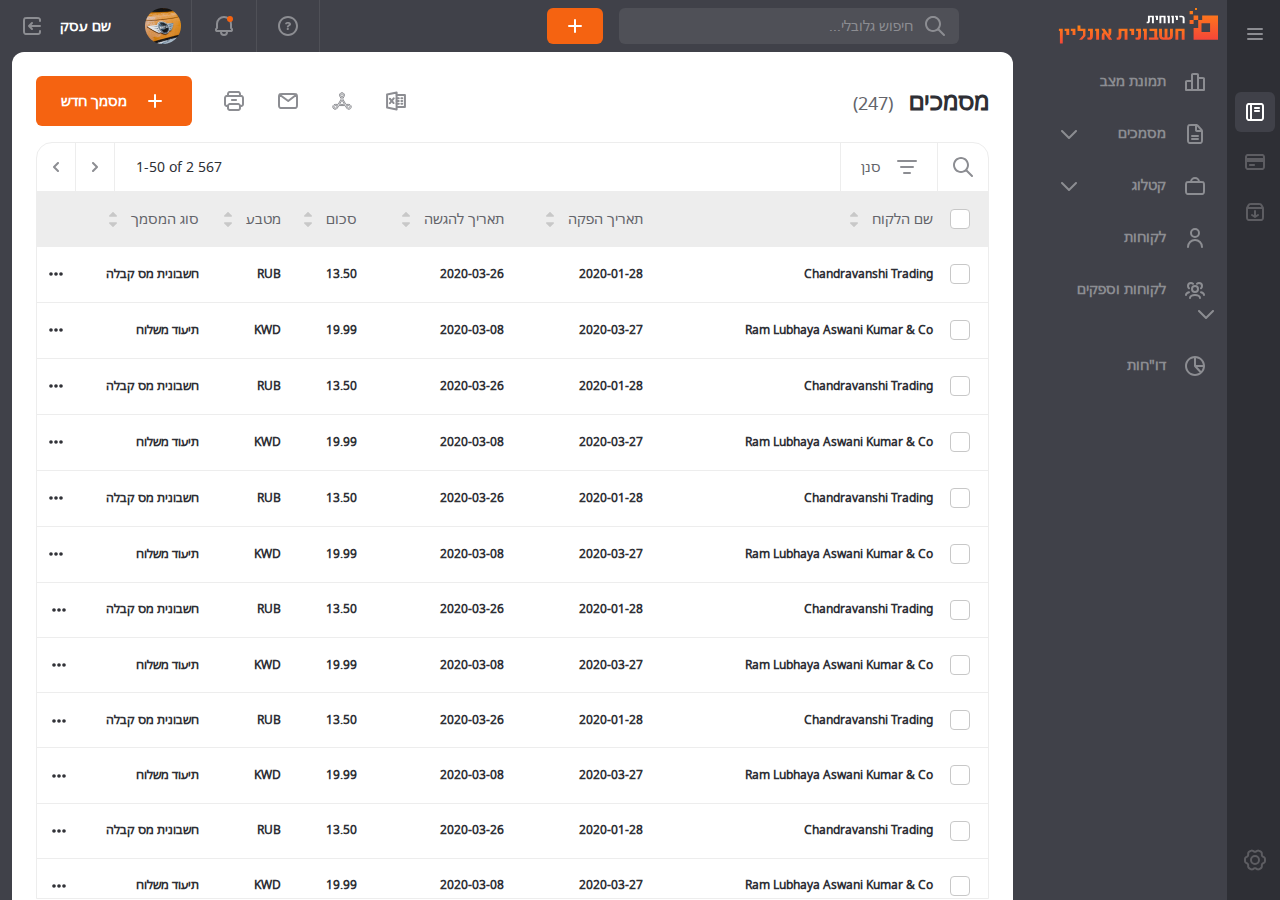
==== commit a5d0e069: "upd 05.02" ====
--- a/index.html
+++ b/index.html
@@ -186,11 +186,16 @@
 												קטלוג
 											</span>
 										</li>
+										<li><a href="./client-page.html"><svg class="mainIcon" xmlns:xlink="http://www.w3.org/1999/xlink"><use class="icoStroke" xlink:href="#ico_userGroup_user"/></svg> לקוחות</a></li>
 										<li class="dropDownWrapper">
 											<span>
 												<svg class="mainIcon" xmlns:xlink="http://www.w3.org/1999/xlink"><use class="icoStroke" xlink:href="#ico_usersGroup"/></svg>											
 												לקוחות וספקים
 											</span>
+											<ul class="dropDownWrapper_list dropDownWrapper_list_userMenu">
+												<li><a href="./client-page.html"><svg class="mainIcon" xmlns:xlink="http://www.w3.org/1999/xlink"><use class="icoStroke" xlink:href="#ico_userGroup_download"/></svg> ספקים</a></li>
+												<li><a href="./client-page.html"><svg class="mainIcon" xmlns:xlink="http://www.w3.org/1999/xlink"><use class="icoStroke" xlink:href="#ico_userGroup_suitcase"/></svg> סוכנים</a></li>
+											</ul>
 										</li>
 										<li>
 											<span>
@@ -1413,7 +1418,7 @@
 	<path d="M21 10.2H22H21ZM21 14H20H21ZM20.8477 15.7654L19.9238 15.3827L20.8477 15.7654ZM18 16C17.4477 16 17 16.4477 17 17C17 17.5523 17.4477 18 18 18L18 16ZM19.7654 16.8478L19.3827 15.9239L19.7654 16.8478ZM19.9078 7.21799L20.3618 6.32698V6.32698L19.9078 7.21799ZM20.7822 8.09204L21.6732 7.63805L20.7822 8.09204ZM3.21799 8.09204L2.32698 7.63805L2.32698 7.63805L3.21799 8.09204ZM4.0918 7.21799L4.54579 8.10899H4.54579L4.0918 7.21799ZM6.00023 18C6.55251 18 7.00023 17.5523 7.00023 17C7.00023 16.4477 6.55251 16 6.00023 16L6.00023 18ZM4.23486 16.8478L3.85218 17.7717L4.23486 16.8478ZM3.15224 15.7654L4.07612 15.3827L4.07612 15.3827L3.15224 15.7654ZM15 21V22V21ZM9 21V20V21ZM17.9999 18H18.9999H17.9999ZM17.8477 19.7654L18.7715 20.1481L17.8477 19.7654ZM16.7654 20.8478L16.3827 19.9239L16.7654 20.8478ZM16.7654 15.1522L17.1481 14.2284H17.148L16.7654 15.1522ZM17.8477 16.2346L16.9238 16.6173L17.8477 16.2346ZM6.15224 16.2346L5.22836 15.8519V15.8519L6.15224 16.2346ZM7.23486 15.1522L7.61755 16.0761L7.23486 15.1522ZM6.15224 19.7654L7.07612 19.3827L7.07612 19.3827L6.15224 19.7654ZM7.23486 20.8478L7.61755 19.9239L7.23486 20.8478ZM10 10C9.44772 10 9 10.4477 9 11C9 11.5523 9.44772 12 10 12V10ZM14 12C14.5523 12 15 11.5523 15 11C15 10.4477 14.5523 10 14 10V12ZM6 7.00001H5C5 7.26523 5.10536 7.51958 5.29289 7.70712C5.48043 7.89466 5.73478 8.00001 6 8.00001V7.00001ZM18 6.20001H19H18ZM18 7.00001V8.00001C18.5523 8.00001 19 7.5523 19 7.00001H18ZM16.9078 3.21799L17.3618 2.32698V2.32698L16.9078 3.21799ZM17.7822 4.09204L18.6732 3.63805L17.7822 4.09204ZM6.21799 4.09204L5.32698 3.63805L5.32698 3.63805L6.21799 4.09204ZM7.0918 3.21799L7.54579 4.10899L7.54579 4.10899L7.0918 3.21799ZM4 14V10.2H2V14H4ZM6.2002 8H17.8002V6H6.2002V8ZM20 10.2V14H22V10.2H20ZM20 14C20 14.4796 19.9994 14.7892 19.9832 15.0262C19.9677 15.2541 19.941 15.341 19.9238 15.3827L21.7715 16.1481C21.9065 15.8222 21.9561 15.4923 21.9786 15.1625C22.0005 14.8416 22 14.4523 22 14H20ZM18 18C18.4523 18 18.8415 18.0006 19.1624 17.9787C19.4922 17.9562 19.8221 17.9067 20.1481 17.7717L19.3827 15.9239C19.3411 15.9411 19.2542 15.9678 19.0262 15.9833C18.7893 15.9995 18.4796 16 18 16L18 18ZM19.9238 15.3827C19.8222 15.6278 19.6276 15.8225 19.3827 15.9239L20.1481 17.7717C20.8832 17.4671 21.4671 16.883 21.7715 16.1481L19.9238 15.3827ZM17.8002 8C18.3768 8 18.7489 8.00078 19.0321 8.02393C19.3036 8.04611 19.4043 8.08377 19.4538 8.10899L20.3618 6.32698C19.9834 6.13421 19.5904 6.06288 19.1951 6.03057C18.8115 5.99922 18.3437 6 17.8002 6V8ZM22 10.2C22 9.65656 22.0008 9.18875 21.9696 8.80515C21.9373 8.40986 21.8661 8.01654 21.6732 7.63805L19.8912 8.54603C19.9164 8.59536 19.954 8.69598 19.9762 8.96769C19.9993 9.25109 20 9.62336 20 10.2H22ZM19.4538 8.10899C19.6424 8.20508 19.7956 8.35828 19.8912 8.54603L21.6732 7.63805C21.3854 7.07315 20.9258 6.61439 20.3618 6.32698L19.4538 8.10899ZM4 10.2C4 9.62346 4.00078 9.25119 4.02393 8.96785C4.04612 8.69619 4.0838 8.59548 4.10899 8.54603L2.32698 7.63805C2.13419 8.01643 2.06287 8.40964 2.03057 8.80499C1.99922 9.18866 2 9.65646 2 10.2H4ZM6.2002 6C5.65663 6 5.18874 5.99922 4.80498 6.03057C4.40962 6.06286 4.01624 6.13416 3.63781 6.32698L4.54579 8.10899C4.59517 8.08383 4.69595 8.04613 4.9678 8.02393C5.25126 8.00078 5.62365 8 6.2002 8V6ZM4.10899 8.54603C4.205 8.35761 4.35788 8.20474 4.54579 8.10899L3.63781 6.32698C3.07306 6.61473 2.61447 7.07382 2.32698 7.63805L4.10899 8.54603ZM6.00023 16C5.5206 16 5.21097 15.9995 4.97399 15.9833C4.74599 15.9678 4.65916 15.9411 4.61755 15.9239L3.85218 17.7717C4.17811 17.9067 4.50802 17.9562 4.83785 17.9787C5.15869 18.0006 5.54797 18 6.00023 18L6.00023 16ZM2 14C2 14.4523 1.99946 14.8415 2.02135 15.1624C2.04385 15.4922 2.09336 15.8221 2.22836 16.148L4.07612 15.3827C4.05888 15.3411 4.03227 15.2542 4.01671 15.0262C4.00054 14.7893 4 14.4796 4 14H2ZM4.61755 15.9239C4.37233 15.8223 4.17754 15.6275 4.07612 15.3827L2.22836 16.148C2.53292 16.8833 3.11728 17.4673 3.85218 17.7717L4.61755 15.9239ZM9 16H15V14H9V16ZM15 20H9V22H15V20ZM16.9999 18C16.9999 18.4796 16.9994 18.7893 16.9832 19.0262C16.9676 19.2542 16.941 19.3411 16.9238 19.3827L18.7715 20.1481C18.9065 19.8221 18.956 19.4922 18.9785 19.1624C19.0004 18.8415 18.9999 18.4523 18.9999 18H16.9999ZM15 22C15.4522 22 15.8415 22.0005 16.1624 21.9787C16.4922 21.9562 16.8221 21.9067 17.1481 21.7717L16.3827 19.9239C16.3411 19.9411 16.2543 19.9677 16.0263 19.9833C15.7893 19.9995 15.4796 20 15 20V22ZM16.9238 19.3827C16.8222 19.6278 16.6276 19.8225 16.3827 19.9239L17.1481 21.7717C17.8832 21.4671 18.4671 20.883 18.7715 20.1481L16.9238 19.3827ZM15 16C15.4796 16 15.7893 16.0005 16.0262 16.0167C16.2542 16.0323 16.3411 16.0589 16.3827 16.0761L17.148 14.2284C16.8221 14.0934 16.4922 14.0439 16.1624 14.0213C15.8415 13.9995 15.4523 14 15 14V16ZM18.9999 18C18.9999 17.5477 19.0004 17.1585 18.9785 16.8376C18.956 16.5078 18.9065 16.1779 18.7715 15.8519L16.9238 16.6173C16.941 16.6589 16.9676 16.7457 16.9832 16.9738C16.9994 17.2107 16.9999 17.5204 16.9999 18H18.9999ZM16.3827 16.0761C16.6276 16.1776 16.8222 16.3722 16.9238 16.6173L18.7715 15.8519C18.4671 15.1169 17.8832 14.5329 17.1481 14.2284L16.3827 16.0761ZM7 18C7 17.5204 7.00054 17.2107 7.01671 16.9737C7.03227 16.7457 7.05888 16.6589 7.07612 16.6173L5.22836 15.8519C5.09336 16.1779 5.04385 16.5078 5.02135 16.8376C4.99946 17.1585 5 17.5477 5 18H7ZM9 14C8.54775 14 8.15852 13.9995 7.83772 14.0214C7.5079 14.0439 7.17807 14.0934 6.85218 14.2284L7.61755 16.0761C7.65919 16.0589 7.74599 16.0323 7.97389 16.0167C8.2108 16.0005 8.52037 16 9 16V14ZM7.07612 16.6173C7.17752 16.3725 7.3723 16.1777 7.61755 16.0761L6.85218 14.2284C6.11732 14.5328 5.53293 15.1166 5.22836 15.8519L7.07612 16.6173ZM5 18C5 18.4522 4.99946 18.8415 5.02135 19.1624C5.04385 19.4922 5.09336 19.8221 5.22836 20.1481L7.07612 19.3827C7.05888 19.3411 7.03227 19.2542 7.01671 19.0262C7.00054 18.7893 7 18.4796 7 18H5ZM9 20C8.52036 20 8.21079 19.9995 7.97387 19.9833C7.74597 19.9678 7.65918 19.9411 7.61755 19.9239L6.85218 21.7717C7.17809 21.9067 7.50793 21.9562 7.83774 21.9787C8.15853 22.0005 8.54776 22 9 22V20ZM5.22836 20.1481C5.53292 20.8833 6.11729 21.4673 6.85218 21.7717L7.61755 19.9239C7.37233 19.8223 7.17754 19.6275 7.07612 19.3827L5.22836 20.1481ZM10 12H14V10H10V12ZM7 7.00001V6.20001H5V7.00001H7ZM9.2002 4H14.8002V2H9.2002V4ZM17 6.20001V7.00001H19V6.20001H17ZM18 6.00001L6 6.00001V8.00001L18 8.00001V6.00001ZM14.8002 4C15.3768 4 15.7489 4.00078 16.0321 4.02393C16.3036 4.04611 16.4043 4.08377 16.4538 4.10899L17.3618 2.32698C16.9835 2.13421 16.5904 2.06288 16.1951 2.03057C15.8115 1.99922 15.3437 2 14.8002 2V4ZM19 6.20001C19 5.65656 19.0008 5.18875 18.9696 4.80515C18.9373 4.40986 18.8661 4.01654 18.6732 3.63805L16.8912 4.54603C16.9164 4.59536 16.954 4.69598 16.9762 4.96769C16.9993 5.2511 17 5.62336 17 6.20001H19ZM16.4538 4.10899C16.6424 4.20508 16.7956 4.35828 16.8912 4.54603L18.6732 3.63805C18.3854 3.07316 17.9259 2.61439 17.3618 2.32698L16.4538 4.10899ZM7 6.20001C7 5.62346 7.00078 5.25119 7.02393 4.96785C7.04612 4.69619 7.0838 4.59548 7.10899 4.54603L5.32698 3.63805C5.13419 4.01643 5.06287 4.40964 5.03057 4.80499C4.99922 5.18866 5 5.65646 5 6.20001H7ZM9.2002 2C8.65663 2 8.18874 1.99922 7.80498 2.03057C7.40962 2.06286 7.01624 2.13416 6.63781 2.32698L7.54579 4.10899C7.59517 4.08383 7.69595 4.04613 7.9678 4.02393C8.25126 4.00078 8.62365 4 9.2002 4V2ZM7.10899 4.54603C7.205 4.35761 7.35788 4.20474 7.54579 4.10899L6.63781 2.32698C6.07306 2.61473 5.61447 3.07382 5.32698 3.63805L7.10899 4.54603Z"/>
 </symbol>
 <symbol id="ico_envelope" viewBox="0 0 24 24">
-	<path d="M4 6L12.2286 12L19.9999 6M21 8.19995V15.8C21 16.9201 21.0002 17.4802 20.7822 17.908C20.5905 18.2844 20.2841 18.5902 19.9078 18.782C19.48 19 18.9203 19 17.8002 19H6.2002C5.08009 19 4.51962 19 4.0918 18.782C3.71547 18.5902 3.40973 18.2844 3.21799 17.908C3 17.4802 3 16.9201 3 15.8V8.19995C3 7.07985 3 6.51986 3.21799 6.09204C3.40973 5.71572 3.71547 5.40973 4.0918 5.21799C4.51962 5 5.08009 5 6.2002 5H17.8002C18.9203 5 19.48 5 19.9078 5.21799C20.2841 5.40973 20.5905 5.71572 20.7822 6.09204C21.0002 6.51986 21 7.07985 21 8.19995Z" stroke-width="2" stroke-linecap="round" stroke-linejoin="round"/>
+	<path d="M4 6L12.2286 12L19.9999 6M21 8.19995V15.8C21 16.9201 21.0002 17.4802 20.7822 17.908C20.5905 18.2844 20.2841 18.5902 19.9078 18.782C19.48 19 18.9203 19 17.8002 19H6.2002C5.08009 19 4.51962 19 4.0918 18.782C3.71547 18.5902 3.40973 18.2844 3.21799 17.908C3 17.4802 3 16.9201 3 15.8V8.19995C3 7.07985 3 6.51986 3.21799 6.09204C3.40973 5.71572 3.71547 5.40973 4.0918 5.21799C4.51962 5 5.08009 5 6.2002 5H17.8002C18.9203 5 19.48 5 19.9078 5.21799C20.2841 5.40973 20.5905 5.71572 20.7822 6.09204C21.0002 6.51986 21 7.07985 21 8.19995Z" stroke="" stroke-width="2" stroke-linecap="round" stroke-linejoin="round"/>
 </symbol>
 <symbol id="ico_PDF" viewBox="0 0 24 24">
 	<path d="M19.0002 9H16.2002C15.0801 9 14.5196 8.99997 14.0918 8.78198C13.7155 8.59024 13.4097 8.28429 13.218 7.90797C13 7.48014 13 6.9201 13 5.8V3M19 17.8V9.3255C19 8.83632 18.9996 8.59169 18.9443 8.36151C18.8953 8.15744 18.8147 7.96238 18.705 7.78343C18.5814 7.5816 18.4089 7.40864 18.063 7.06274L14.9375 3.93726C14.5916 3.59135 14.4186 3.41842 14.2168 3.29474C14.0379 3.18508 13.8428 3.10425 13.6388 3.05526C13.4086 3 13.1639 3 12.6747 3H8.2002C7.08009 3 6.51962 3 6.0918 3.21799C5.71547 3.40973 5.40973 3.71572 5.21799 4.09204C5 4.51986 5 5.07991 5 6.20001V17.8C5 18.9201 5 19.4801 5.21799 19.908C5.40973 20.2843 5.71547 20.5902 6.0918 20.782C6.51962 21 7.08009 21 8.2002 21H15.8002C16.9203 21 17.48 21 17.9078 20.782C18.2841 20.5902 18.5905 20.2843 18.7822 19.908C19.0002 19.4801 19 18.9201 19 17.8Z" stroke="" stroke-width="2" stroke-linecap="round" stroke-linejoin="round"/>
@@ -1431,9 +1436,8 @@
 <symbol id="ico_sortBottom" viewBox="0 0 8 5">
 	<path d="M7.32714 0.352539H0.672857C0.0745304 0.352539 -0.224633 1.07311 0.197551 1.49321L3.52749 4.80395C3.78751 5.06547 4.21249 5.06547 4.47531 4.80395L7.80245 1.49321C8.22463 1.07311 7.92547 0.352539 7.32714 0.352539Z"/>
 </symbol>
-
 <symbol id="ico_pdf2" viewBox="0 0 24 24">
-	<path d="M20.905 16.631L21.0171 16.824C21.1721 17.1522 21.2474 17.5052 21.2474 17.8599C21.2474 18.0134 21.2314 18.1677 21.1989 18.3234C21.1381 18.5914 21.0453 18.8486 20.9081 19.0836C20.7861 19.2836 20.6506 19.4596 20.5039 19.6064L20.4955 19.6148L20.4875 19.6236C20.4196 19.6982 20.3399 19.7654 20.2315 19.8469C19.8139 20.1464 19.3068 20.3199 18.7674 20.3199C17.8755 20.3199 17.0807 19.8647 16.6303 19.0896C16.6301 19.0893 16.63 19.0891 16.6298 19.0889L15.3205 16.82L15.1762 16.5699H14.8874H9.10744H8.8187L8.67438 16.82L7.36505 19.0889C7.36495 19.089 7.36486 19.0892 7.36477 19.0893C6.91438 19.8646 6.11943 20.3199 5.22744 20.3199C4.33527 20.3199 3.54017 19.8644 3.08984 19.0889L3.08865 19.0868C2.64086 18.3239 2.63949 17.4066 3.08984 16.631C3.54018 15.8554 4.33527 15.3999 5.22744 15.3999H7.84744H8.13625L8.28055 15.1498L11.1706 10.1398L11.3147 9.88988L11.1705 9.64002L9.8605 7.37002L9.86051 7.37001L9.85865 7.36683C9.41086 6.60394 9.40949 5.6866 9.85984 4.911C10.3102 4.13542 11.1053 3.67993 11.9974 3.67993C12.8896 3.67993 13.6847 4.13542 14.135 4.911L14.1362 4.91303C14.584 5.67593 14.5854 6.59326 14.135 7.36886L14.1344 7.37002L12.8244 9.64002L12.6802 9.88988L12.8243 10.1398L15.7143 15.1498L15.8586 15.3999H16.1474H18.7674C19.6596 15.3999 20.4547 15.8554 20.905 16.631ZM7.03066 17.3296L7.46266 16.5799H6.59744H5.23744C4.56591 16.5799 4.23294 17.0339 4.12555 17.218C4.01316 17.4107 3.79611 17.9354 4.12332 18.508C4.45543 19.0892 5.02621 19.1499 5.23744 19.1499C5.44857 19.1499 6.01891 19.0893 6.35109 18.5088C6.35125 18.5085 6.35141 18.5083 6.35156 18.508L7.03066 17.3296ZM13.1207 6.78958L13.1207 6.78961L13.1245 6.78275C13.4463 6.20351 13.233 5.6929 13.1193 5.498C13.0119 5.31391 12.679 4.85993 12.0074 4.85993C11.3359 4.85993 11.0029 5.31391 10.8956 5.498C10.7832 5.69067 10.5661 6.21539 10.8933 6.788L10.8942 6.78958L11.5742 7.96958L12.0074 8.72134L12.4407 7.96958L13.1207 6.78958ZM9.94417 14.6504L9.51245 15.3999H10.3774H12.0074H13.6374H14.5024L14.0707 14.6504L12.4407 11.8204L12.0074 11.0681L11.5742 11.8204L9.94417 14.6504ZM19.8916 18.508L19.8916 18.508L19.8945 18.5028C20.2163 17.9235 20.003 17.4129 19.8893 17.218C19.782 17.0339 19.449 16.5799 18.7774 16.5799H17.4174H16.5522L16.9842 17.3296L17.6633 18.508C17.6635 18.5083 17.6637 18.5086 17.6639 18.5089C17.9961 19.0893 18.5663 19.1499 18.7774 19.1499C18.9887 19.1499 19.5595 19.0892 19.8916 18.508Z" fill="" stroke=""/>
+	<path d="M20.9046 16.631L21.0166 16.824C21.1716 17.1522 21.247 17.5052 21.247 17.8599C21.247 18.0134 21.2309 18.1677 21.1984 18.3234C21.1376 18.5914 21.0448 18.8486 20.9076 19.0836C20.7856 19.2836 20.6501 19.4596 20.5034 19.6064L20.495 19.6148L20.487 19.6236C20.4191 19.6982 20.3394 19.7655 20.2309 19.847C19.8133 20.1464 19.3063 20.3199 18.767 20.3199C17.875 20.3199 17.08 19.8646 16.6296 19.0893C16.6295 19.0892 16.6294 19.089 16.6293 19.0889L15.32 16.82L15.1757 16.5699H14.887H9.10695H8.81821L8.67389 16.82L7.36456 19.0889C7.36446 19.089 7.36437 19.0892 7.36428 19.0893C6.91389 19.8646 6.11894 20.3199 5.22695 20.3199C4.33478 20.3199 3.53969 19.8644 3.08935 19.0889L3.08816 19.0868C2.64038 18.3239 2.639 17.4066 3.08935 16.631C3.53969 15.8554 4.33478 15.3999 5.22695 15.3999H7.84696H8.13576L8.28006 15.1498L11.1701 10.1398L11.3142 9.88988L11.17 9.64002L9.86001 7.37002L9.86003 7.37001L9.85816 7.36683C9.41038 6.60394 9.409 5.6866 9.85935 4.911C10.3097 4.13542 11.1048 3.67993 11.997 3.67993C12.8891 3.67993 13.6842 4.13542 14.1346 4.911L14.1357 4.91303C14.5835 5.67593 14.5849 6.59326 14.1346 7.36886L14.1339 7.37002L12.8239 9.64002L12.6797 9.88988L12.8238 10.1398L15.7138 15.1498L15.8581 15.3999H16.147H18.767C19.6591 15.3999 20.4542 15.8554 20.9046 16.631ZM7.03017 17.3296L7.46217 16.5799H6.59696H5.23695C4.56542 16.5799 4.23245 17.0339 4.12507 17.218C4.01267 17.4107 3.79562 17.9354 4.12283 18.508C4.45494 19.0892 5.02573 19.1499 5.23695 19.1499C5.4481 19.1499 6.0185 19.0892 6.35067 18.5087C6.35081 18.5085 6.35094 18.5082 6.35108 18.508L7.03017 17.3296ZM13.1202 6.78958L13.1202 6.78961L13.124 6.78275C13.4458 6.20351 13.2325 5.6929 13.1188 5.498C13.0115 5.31391 12.6785 4.85993 12.007 4.85993C11.3354 4.85993 11.0024 5.31391 10.8951 5.498C10.7827 5.69067 10.5656 6.21539 10.8928 6.788L10.8937 6.78958L11.5737 7.96958L12.007 8.72134L12.4402 7.96958L13.1202 6.78958ZM9.94368 14.6504L9.51196 15.3999H10.377H12.007H13.637H14.5019L14.0702 14.6504L12.4402 11.8204L12.007 11.0681L11.5737 11.8204L9.94368 14.6504ZM19.8911 18.508L19.8911 18.508L19.894 18.5028C20.2158 17.9235 20.0025 17.4129 19.8888 17.218C19.7815 17.0339 19.4485 16.5799 18.777 16.5799H17.417H16.5517L16.9837 17.3296L17.6628 18.508C17.663 18.5083 17.6632 18.5086 17.6633 18.5088C17.9955 19.0893 18.5658 19.1499 18.777 19.1499C18.9882 19.1499 19.559 19.0892 19.8911 18.508Z" fill="" stroke=""/>
 </symbol>
 
 <symbol id="ico_exel2" viewBox="0 0 24 24">
@@ -1453,8 +1457,9 @@
 	<path d="M12 15L9 12M9 12L12 9M9 12L20 12M20 17C20 17.9319 20 18.3978 19.8478 18.7654C19.6448 19.2554 19.2552 19.6448 18.7651 19.8478C18.3976 20 17.9319 20 17 20H7.2C6.07989 20 5.52004 20 5.09221 19.782C4.71589 19.5902 4.40952 19.2844 4.21777 18.908C3.99979 18.4802 4 17.9201 4 16.8V7.19995C4 6.07985 3.99979 5.51986 4.21777 5.09204C4.40952 4.71572 4.71589 4.40973 5.09221 4.21799C5.52004 4 6.07989 4 7.2 4H17C17.9319 4 18.3976 4 18.7651 4.15224C19.2552 4.35523 19.6448 4.74456 19.8478 5.23462C20 5.60216 20 6.0681 20 6.99999" stroke-width="2" stroke-linecap="round" stroke-linejoin="round"/>
 </symbol>
 
-<symbol id="ico_show" viewBox="0 0 25 24">
-	<path d="M4.08631 13.7789C5.86575 15.5479 8.96904 18 12.4997 18C16.0303 18 19.1333 15.5479 20.9128 13.7789L20.9136 13.778C21.3827 13.3117 21.6176 13.0782 21.767 12.6202C21.8736 12.2934 21.8736 11.7066 21.767 11.3798C21.6175 10.9218 21.3827 10.6883 20.9135 10.2219L20.9128 10.2211C19.1333 8.45208 16.0303 6 12.4997 6C8.96904 6 5.86575 8.45208 4.08631 10.2211C3.61665 10.688 3.3818 10.9215 3.23231 11.3798C3.12569 11.7066 3.12569 12.2934 3.23231 12.6202C3.38179 13.0785 3.61663 13.3119 4.08625 13.7788L4.08631 13.7789Z" stroke-width="1.5" stroke-linecap="round" stroke-linejoin="round"/>
+<symbol id="ico_show" viewBox="0 0 24 24">
+	<path d="M3.5868 13.7789C5.36623 15.5479 8.46953 18 12.0002 18C15.5308 18 18.6338 15.5479 20.4133 13.7789L20.4141 13.778C20.8832 13.3117 21.118 13.0782 21.2674 12.6202C21.3741 12.2934 21.3741 11.7066 21.2674 11.3798C21.118 10.9218 20.8832 10.6883 20.414 10.2219L20.4133 10.2211C18.6338 8.45208 15.5308 6 12.0002 6C8.46953 6 5.36623 8.45208 3.5868 10.2211C3.11714 10.688 2.88229 10.9215 2.7328 11.3798C2.62618 11.7066 2.62618 12.2934 2.7328 12.6202C2.88228 13.0785 3.11711 13.3119 3.58673 13.7788L3.5868 13.7789Z" stroke="" stroke-width="2" stroke-linecap="round" stroke-linejoin="round"/>
+	<path d="M10 12C10 13.1046 10.8954 14 12 14C13.1046 14 14 13.1046 14 12C14 10.8954 13.1046 10 12 10C10.8954 10 10 10.8954 10 12Z" stroke="" stroke-width="2" stroke-linecap="round" stroke-linejoin="round"/>
 </symbol>
 
 <symbol id="ico_copyTableDoc" viewBox="0 0 25 24">
@@ -1508,7 +1513,53 @@
 	<path d="M18.0704 6.60938C17.629 5.56055 16.9962 4.61914 16.1896 3.81055C15.3829 3.00391 14.4415 2.36914 13.3907 1.92969C12.3165 1.47852 11.1759 1.25 10.0001 1.25H9.96105C8.77745 1.25586 7.63097 1.49023 6.55285 1.95117C5.51183 2.39648 4.57824 3.0293 3.77941 3.83594C2.98058 4.64258 2.35363 5.58008 1.92003 6.625C1.47081 7.70703 1.24425 8.85742 1.25011 10.041C1.25597 11.3965 1.58019 12.7422 2.18761 13.9453V16.9141C2.18761 17.4102 2.58995 17.8125 3.08605 17.8125H6.05675C7.25988 18.4199 8.60558 18.7441 9.96105 18.75H10.0021C11.172 18.75 12.3068 18.5234 13.3751 18.0801C14.42 17.6445 15.3595 17.0195 16.1642 16.2207C16.9708 15.4219 17.6056 14.4883 18.0489 13.4473C18.5099 12.3691 18.7443 11.2227 18.7501 10.0391C18.756 8.84961 18.5255 7.69531 18.0704 6.60938ZM15.1193 15.1641C13.7501 16.5195 11.9337 17.2656 10.0001 17.2656H9.96691C8.78917 17.2598 7.61925 16.9668 6.58605 16.416L6.42199 16.3281H3.67199V13.5781L3.5841 13.4141C3.03331 12.3809 2.74035 11.2109 2.73449 10.0332C2.72667 8.08594 3.47081 6.25781 4.83605 4.88086C6.19933 3.50391 8.0216 2.74219 9.96886 2.73438H10.0021C10.9786 2.73438 11.9259 2.92383 12.8185 3.29883C13.6896 3.66406 14.4708 4.18945 15.1427 4.86133C15.8126 5.53125 16.34 6.31445 16.7052 7.18555C17.0841 8.08789 17.2735 9.04492 17.2696 10.0332C17.2579 11.9785 16.4943 13.8008 15.1193 15.1641Z" fill="#8C8D92" stroke="#8C8D92" stroke-width="0.5"/>
 </symbol>
 
+<symbol id="ico_userGroup_user" viewBox="0 0 18 18">
+	<path d="M14.25 15.75C14.25 12.8505 11.8995 10.5 9 10.5C6.1005 10.5 3.75 12.8505 3.75 15.75M9 8.24997C7.34315 8.24997 6 6.90682 6 5.24997C6 3.59312 7.34315 2.24997 9 2.24997C10.6569 2.24997 12 3.59312 12 5.24997C12 6.90682 10.6569 8.24997 9 8.24997Z" stroke="" stroke-width="1.5" stroke-linecap="round" stroke-linejoin="round"/>
+</symbol>
+
+<symbol id="ico_userGroup_suitcase" viewBox="0 0 18 18">
+	<path d="M2.75 8.71762V11.6C2.75 12.44 2.75 12.8602 2.91349 13.181C3.0573 13.4633 3.2866 13.6927 3.56885 13.8365C3.88972 14 4.31007 14 5.15015 14H13.8501C14.6902 14 15.11 14 15.4308 13.8365C15.7131 13.6927 15.9429 13.4633 16.0867 13.181C16.2502 12.8602 16.25 12.44 16.25 11.6V8.71762M2.75 8.71762V6.39996C2.75 5.55988 2.75 5.1399 2.91349 4.81903C3.0573 4.53679 3.2866 4.3073 3.56885 4.16349C3.88972 4 4.31007 4 5.15015 4H13.8501C14.6902 4 15.11 4 15.4308 4.16349C15.7131 4.3073 15.9429 4.53679 16.0867 4.81903C16.2502 5.1399 16.25 5.55988 16.25 6.39996V8.71762M2.75 8.71762H16.25M9.51537 7.71986V9.83489" stroke="" stroke-width="1.5" stroke-linecap="round" stroke-linejoin="round"/>
+</symbol>
+
+<symbol id="ico_userGroup_download" viewBox="0 0 18 18">
+	<path d="M15 6V12.6C15 13.4401 15.0002 13.8601 14.8367 14.181C14.6929 14.4632 14.4631 14.6927 14.1808 14.8365C13.86 15 13.4402 15 12.6001 15H5.40015C4.56007 15 4.13972 15 3.81885 14.8365C3.5366 14.6927 3.3073 14.4632 3.16349 14.181C3 13.8601 3 13.4401 3 12.6V6M15 6H3M15 6L13.9768 4.20927C13.7251 3.76885 13.5992 3.54862 13.4224 3.38841C13.2659 3.24666 13.0815 3.13954 12.8808 3.07404C12.654 3 12.4001 3 11.8928 3H6.10693C5.59967 3 5.34646 3 5.11963 3.07404C4.91894 3.13954 4.73396 3.24666 4.57752 3.38841C4.4007 3.54862 4.27495 3.76885 4.02328 4.20927L3 6" stroke="" stroke-width="1.5" stroke-linecap="round" stroke-linejoin="round"/>
+<path d="M7.31152 10.9751H10.3115" stroke="" stroke-width="1.5" stroke-linecap="round"/>
+</symbol>
+
+<symbol id="ico_question" viewBox="0 0 6 8">
+	<path d="M2.81507 5.20809C2.3687 5.20809 1.99089 4.84326 2.05911 4.40213C2.06975 4.33335 2.08201 4.27286 2.09589 4.22453C2.15525 4.01791 2.24315 3.8524 2.35959 3.72801C2.47603 3.60151 2.61872 3.48766 2.78767 3.38645C2.93379 3.2979 3.06393 3.21251 3.17808 3.13029C3.29452 3.04806 3.38584 2.96056 3.45205 2.86779C3.52055 2.77503 3.55479 2.66961 3.55479 2.55154C3.55479 2.44612 3.5274 2.35335 3.4726 2.27323C3.41781 2.19312 3.34361 2.13092 3.25 2.08664C3.15639 2.04237 3.05251 2.02023 2.93836 2.02023C2.81507 2.02023 2.70091 2.04658 2.59589 2.09929C2.49315 2.152 2.40982 2.22474 2.34589 2.31751C2.24179 2.47417 2.10094 2.64009 1.91284 2.64009H1.38103C0.895858 2.64009 0.468592 2.22242 0.675792 1.78372C0.722178 1.68551 0.777736 1.59462 0.842466 1.51106C1.06621 1.2201 1.36301 1.00716 1.73288 0.872222C2.10274 0.735178 2.50913 0.666656 2.95205 0.666656C3.44064 0.666656 3.87671 0.73307 4.26027 0.865898C4.64384 0.996616 4.94635 1.1948 5.16781 1.46046C5.38927 1.724 5.5 2.05396 5.5 2.45034C5.5 2.70545 5.45205 2.92999 5.35616 3.12396C5.26256 3.31582 5.13128 3.48555 4.96233 3.63313C4.79566 3.77861 4.60046 3.91144 4.37671 4.03162C4.21233 4.12017 4.0742 4.21188 3.96233 4.30676C3.85046 4.39953 3.76598 4.506 3.7089 4.62618C3.56678 4.92018 3.35856 5.20809 3.03201 5.20809H2.81507ZM2.84247 7.33332C2.57763 7.33332 2.35046 7.24793 2.16096 7.07716C1.97374 6.90427 1.88128 6.69449 1.88356 6.44781C1.88128 6.20745 1.97374 6.00189 2.16096 5.83111C2.35046 5.66033 2.57763 5.57494 2.84247 5.57494C3.09361 5.57494 3.31507 5.66033 3.50685 5.83111C3.70091 6.00189 3.79909 6.20745 3.80137 6.44781C3.79909 6.61226 3.75228 6.76195 3.66096 6.89689C3.57192 7.02972 3.45548 7.13619 3.31164 7.21631C3.16781 7.29432 3.01142 7.33332 2.84247 7.33332Z" fill=""/>
+</symbol>
+
+<symbol id="ico_infoEnvelope" viewBox="0 0 24 24">
+	<path d="M6.66667 7.99999L12.1524 12L17.3333 7.99999M18 9.46663V14.5333C18 15.28 18.0001 15.6535 17.8548 15.9387C17.727 16.1896 17.5227 16.3935 17.2719 16.5213C16.9866 16.6666 16.6135 16.6667 15.8668 16.6667H8.13346C7.38673 16.6667 7.01308 16.6666 6.72786 16.5213C6.47698 16.3935 6.27316 16.1896 6.14532 15.9387C6 15.6535 6 15.28 6 14.5333V9.46663C6 8.71989 6 8.34657 6.14532 8.06136C6.27316 7.81047 6.47698 7.60648 6.72786 7.47865C7.01308 7.33333 7.38673 7.33333 8.13346 7.33333H15.8668C16.6135 7.33333 16.9866 7.33333 17.2719 7.47865C17.5227 7.60648 17.727 7.81047 17.8548 8.06136C18.0001 8.34657 18 8.71989 18 9.46663Z" stroke="#8C8D92" stroke-width="2" stroke-linecap="round" stroke-linejoin="round"/>
+</symbol>
+
+<symbol id="ico_infoPhone" viewBox="0 0 24 24">
+	<path d="M10.3353 6.83815C10.1328 6.33193 9.64254 6 9.09733 6H7.26316C6.56554 6 6 6.56556 6 7.26318C6 13.193 10.8072 18 16.737 18C17.4346 18 18 17.4345 18 16.7369L17.9999 14.9027C17.9999 14.3575 17.6679 13.8672 17.1617 13.6648L15.4048 12.9619C14.95 12.78 14.4324 12.862 14.0561 13.1755L13.6021 13.5538C13.0723 13.9953 12.2933 13.96 11.8057 13.4724L10.5276 12.1943C10.04 11.7067 10.0048 10.9277 10.4463 10.3979L10.8245 9.94398C11.1381 9.56775 11.22 9.04995 11.0381 8.59524L10.3353 6.83815Z" stroke="#8C8D92" stroke-width="2" stroke-linecap="round" stroke-linejoin="round"/>
+</symbol>
+
+<symbol id="ico_infoMapPin" viewBox="0 0 24 24">
+	<path d="M7.33301 10.6154C7.33301 13.8499 10.1627 16.5248 11.4151 17.5503L11.4156 17.5507C11.5952 17.6978 11.685 17.7713 11.8189 17.809C11.923 17.8383 12.0762 17.8383 12.1803 17.809C12.3143 17.7713 12.4044 17.6976 12.5843 17.5503C13.8368 16.5248 16.6663 13.8499 16.6663 10.6154C16.6663 9.3913 16.1747 8.21737 15.2995 7.35181C14.4243 6.48626 13.2374 6 11.9997 6C10.762 6 9.57501 6.48625 8.69984 7.35181C7.82467 8.21736 7.33301 9.39132 7.33301 10.6154Z" stroke="#8C8D92" stroke-width="2" stroke-linecap="round" stroke-linejoin="round"/>
+</symbol>
+
+<symbol id="ico_infoGrowUp" viewBox="0 0 24 24">
+	<path d="M20.4878 7.5L14.6416 13.4375C14.5365 13.5442 14.4835 13.5976 14.4365 13.6396C13.6772 14.3193 12.5284 14.3193 11.7691 13.6396C11.722 13.5976 11.669 13.5442 11.564 13.4375C11.4589 13.3308 11.4064 13.2774 11.3594 13.2354C10.6 12.5557 9.45127 12.5557 8.69191 13.2354C8.6449 13.2774 8.59236 13.3308 8.48731 13.4375L4.4873 17.5M20.4878 7.5L20.4873 13.5M20.4878 7.5H14.4873" stroke="#F56311" stroke-width="2" stroke-linecap="round" stroke-linejoin="round"/>
+</symbol>
+
+<symbol id="ico_infoExchange" viewBox="0 0 25 25">
+	<path d="M12.1993 17.2071C12.5898 16.8166 12.5898 16.1834 12.1993 15.7929C11.8088 15.4024 11.1756 15.4024 10.7851 15.7929L12.1993 17.2071ZM8.49219 19.5L7.78508 20.2071C8.17561 20.5976 8.80877 20.5976 9.19929 20.2071L8.49219 19.5ZM6.19929 15.7929C5.80877 15.4024 5.1756 15.4024 4.78508 15.7929C4.39456 16.1834 4.39456 16.8166 4.78508 17.2071L6.19929 15.7929ZM12.7851 7.79289C12.3946 8.18342 12.3946 8.81658 12.7851 9.20711C13.1756 9.59763 13.8088 9.59763 14.1993 9.20711L12.7851 7.79289ZM16.4922 5.5L17.1993 4.79289C16.8088 4.40237 16.1756 4.40237 15.7851 4.79289L16.4922 5.5ZM18.7851 9.20711C19.1756 9.59763 19.8088 9.59763 20.1993 9.20711C20.5898 8.81658 20.5898 8.18342 20.1993 7.79289L18.7851 9.20711ZM15.4922 19.5C15.4922 20.0523 15.9399 20.5 16.4922 20.5C17.0445 20.5 17.4922 20.0523 17.4922 19.5H15.4922ZM9.49219 5.5C9.49219 4.94772 9.04447 4.5 8.49219 4.5C7.9399 4.5 7.49219 4.94772 7.49219 5.5L9.49219 5.5ZM10.7851 15.7929L7.78508 18.7929L9.19929 20.2071L12.1993 17.2071L10.7851 15.7929ZM9.19929 18.7929L6.19929 15.7929L4.78508 17.2071L7.78508 20.2071L9.19929 18.7929ZM14.1993 9.20711L17.1993 6.20711L15.7851 4.79289L12.7851 7.79289L14.1993 9.20711ZM15.7851 6.20711L18.7851 9.20711L20.1993 7.79289L17.1993 4.79289L15.7851 6.20711ZM17.4922 19.5L17.4922 5.5L15.4922 5.5L15.4922 19.5H17.4922ZM7.49219 5.5L7.49219 19.5H9.49219L9.49219 5.5L7.49219 5.5Z" fill="#F56311"/>
+</symbol>
+
+<symbol id="ico_infoDuplicate" viewBox="0 0 20 20">
+	<path d="M3.5 7.5C3.5 6.94772 3.05228 6.5 2.5 6.5C1.94772 6.5 1.5 6.94772 1.5 7.5H3.5ZM12.5001 18.5C13.0524 18.5 13.5001 18.0523 13.5001 17.5C13.5001 16.9477 13.0524 16.5 12.5001 16.5V18.5ZM2.59083 17.045L1.69982 17.499H1.69982L2.59083 17.045ZM2.95492 17.4092L3.40891 16.5182H3.40891L2.95492 17.4092ZM14.8335 14.1667V13.1667V14.1667ZM8.50016 14.1667V15.1667V14.1667ZM17.5002 11.5H18.5002H17.5002ZM17.3185 13.2566L18.2095 13.7106L17.3185 13.2566ZM16.5898 13.985L17.0438 14.876L16.5898 13.985ZM16.5898 2.68166L17.0438 1.79065V1.79065L16.5898 2.68166ZM17.5002 5.16669L16.5002 5.16669V5.16669H17.5002ZM17.3185 3.41003L18.2095 2.95604V2.95604L17.3185 3.41003ZM6.01499 3.41003L5.12398 2.95604L5.12398 2.95604L6.01499 3.41003ZM6.74316 2.68166L7.19715 3.57266L6.74316 2.68166ZM6.01499 13.2566L6.906 12.8026H6.906L6.01499 13.2566ZM6.74316 13.985L7.19715 13.094L6.74316 13.985ZM10.6667 10.8333C10.6667 11.3856 11.1144 11.8333 11.6667 11.8333C12.219 11.8333 12.6667 11.3856 12.6667 10.8333H10.6667ZM12.6667 5.83333C12.6667 5.28105 12.219 4.83333 11.6667 4.83333C11.1144 4.83333 10.6667 5.28105 10.6667 5.83333H12.6667ZM9.16667 7.33333C8.61438 7.33333 8.16667 7.78105 8.16667 8.33333C8.16667 8.88562 8.61438 9.33333 9.16667 9.33333V7.33333ZM14.1667 9.33333C14.719 9.33333 15.1667 8.88562 15.1667 8.33333C15.1667 7.78105 14.719 7.33333 14.1667 7.33333V9.33333ZM1.5 7.5V16.1667H3.5V7.5H1.5ZM3.83341 18.5H12.5001V16.5H3.83341V18.5ZM1.5 16.1667C1.5 16.3835 1.49922 16.6063 1.51467 16.7954C1.53108 16.9962 1.5706 17.2454 1.69982 17.499L3.48183 16.591C3.52022 16.6664 3.51433 16.7097 3.50803 16.6326C3.50493 16.5946 3.50257 16.5409 3.5013 16.46C3.50003 16.3792 3.5 16.2856 3.5 16.1667H1.5ZM3.83341 16.5C3.71446 16.5 3.62089 16.5 3.54005 16.4987C3.45918 16.4974 3.40541 16.4951 3.36743 16.492C3.29019 16.4857 3.33353 16.4797 3.40891 16.5182L2.50092 18.3002C2.75457 18.4294 3.0038 18.4689 3.20457 18.4853C3.39373 18.5008 3.61654 18.5 3.83341 18.5V16.5ZM1.69982 17.499C1.87551 17.8438 2.15581 18.1243 2.50092 18.3002L3.40891 16.5182C3.44042 16.5342 3.46593 16.5598 3.48183 16.591L1.69982 17.499ZM6.83333 11.5V5.16668H4.83333V11.5H6.83333ZM8.50016 3.5H14.8335V1.5H8.50016V3.5ZM14.8335 13.1667H8.50016V15.1667H14.8335V13.1667ZM16.5002 11.5C16.5002 11.9832 16.4994 12.2855 16.4808 12.5132C16.4631 12.7293 16.4345 12.7889 16.4275 12.8026L18.2095 13.7106C18.3842 13.3679 18.4464 13.0158 18.4741 12.6761C18.501 12.348 18.5002 11.9502 18.5002 11.5H16.5002ZM14.8335 15.1667C15.2837 15.1667 15.6814 15.1674 16.0095 15.1406C16.3492 15.1128 16.7012 15.0506 17.0438 14.876L16.1358 13.094C16.122 13.101 16.0624 13.1296 15.8465 13.1473C15.6189 13.1659 15.3167 13.1667 14.8335 13.1667V15.1667ZM16.4275 12.8026C16.3638 12.9276 16.2617 13.0298 16.1358 13.094L17.0438 14.876C17.5451 14.6206 17.9536 14.2128 18.2095 13.7106L16.4275 12.8026ZM14.8335 3.5C15.3167 3.5 15.6189 3.50078 15.8465 3.51938C16.0625 3.53703 16.122 3.56561 16.1358 3.57266L17.0438 1.79065C16.7011 1.61605 16.3492 1.5538 16.0095 1.52603C15.6814 1.49922 15.2837 1.5 14.8335 1.5V3.5ZM18.5002 5.16669C18.5002 4.71648 18.501 4.31868 18.4741 3.99059C18.4464 3.65083 18.3842 3.29877 18.2095 2.95604L16.4275 3.86402C16.4345 3.87782 16.4631 3.93737 16.4808 4.15345C16.4994 4.38121 16.5002 4.68347 16.5002 5.16669L18.5002 5.16669ZM16.1358 3.57266C16.2617 3.63679 16.3638 3.73899 16.4275 3.86402L18.2095 2.95604C17.9537 2.45387 17.5452 2.0461 17.0438 1.79065L16.1358 3.57266ZM6.83333 5.16668C6.83333 4.68347 6.83411 4.3812 6.85272 4.15345C6.87037 3.93737 6.89897 3.87782 6.906 3.86402L5.12398 2.95604C4.94935 3.29877 4.88712 3.65082 4.85936 3.99059C4.83256 4.31867 4.83333 4.71647 4.83333 5.16668H6.83333ZM8.50016 1.5C8.04994 1.5 7.65208 1.49922 7.32392 1.52603C6.98415 1.55378 6.63196 1.61599 6.28917 1.79065L7.19715 3.57266C7.21089 3.56567 7.27048 3.53705 7.48673 3.51939C7.71459 3.50078 8.01696 3.5 8.50016 3.5V1.5ZM6.906 3.86402C6.97004 3.73832 7.07197 3.63645 7.19715 3.57266L6.28917 1.79065C5.78715 2.04644 5.37951 2.45454 5.12398 2.95604L6.906 3.86402ZM4.83333 11.5C4.83333 11.9502 4.83256 12.348 4.85936 12.6761C4.88712 13.0159 4.94936 13.3679 5.12398 13.7106L6.906 12.8026C6.89897 12.7889 6.87037 12.7293 6.85272 12.5132C6.83411 12.2855 6.83333 11.9832 6.83333 11.5H4.83333ZM8.50016 13.1667C8.01698 13.1667 7.7146 13.1659 7.48675 13.1473C7.27051 13.1296 7.2109 13.101 7.19715 13.094L6.28917 14.876C6.63194 15.0506 6.98412 15.1129 7.3239 15.1406C7.65206 15.1674 8.04993 15.1667 8.50016 15.1667V13.1667ZM5.12398 13.7106C5.37953 14.2122 5.78719 14.6202 6.28917 14.876L7.19715 13.094C7.07193 13.0302 6.97002 12.9283 6.906 12.8026L5.12398 13.7106ZM16.5002 5.16669V11.5H18.5002V5.16669H16.5002ZM12.6667 10.8333V5.83333H10.6667V10.8333H12.6667ZM9.16667 9.33333L14.1667 9.33333V7.33333L9.16667 7.33333V9.33333Z" fill="#8C8D92"/>
+</symbol>
+
+<symbol id="ico_infoDoubleChevron" viewBox="0 0 24 25">
+	<path d="M17 16.0256L13 12.0256L17 8.02563M11 16.0256L7 12.0256L11 8.02563" stroke="" stroke-width="2" stroke-linecap="round" stroke-linejoin="round"/>
+</symbol>
+
 </svg>
+
 <script src="js/scripts.min.js"></script>
 
 </body>
--- a/css/main.min.css
+++ b/css/main.min.css
@@ -1 +1 @@
-@charset "UTF-8";@import "../libs/bootstrap-grid/bootstrap-grid-rtl.min.css";@import "../libs/choice/choices.min.css";@font-face{font-family:Noto;font-style:normal;font-weight:400;src:url(../fonts/NotoProd/notosanshebrew-variablefont_wdthwght-webfont.eot);src:url(../fonts/NotoProd/notosanshebrew-variablefont_wdthwght-webfont.eot?#iefix) format("embedded-opentype"),url(../fonts/NotoProd/notosanshebrew-variablefont_wdthwght-webfont.woff) format("woff"),url(../fonts/NotoProd/notosanshebrew-variablefont_wdthwght-webfont.ttf) format("truetype")}:root{--bs-blue:#0d6efd;--bs-indigo:#6610f2;--bs-purple:#6f42c1;--bs-pink:#d63384;--bs-red:#dc3545;--bs-orange:#fd7e14;--bs-yellow:#ffc107;--bs-green:#198754;--bs-teal:#20c997;--bs-cyan:#0dcaf0;--bs-black:#000;--bs-white:#fff;--bs-gray:#6c757d;--bs-gray-dark:#343a40;--bs-gray-100:#f8f9fa;--bs-gray-200:#e9ecef;--bs-gray-300:#dee2e6;--bs-gray-400:#ced4da;--bs-gray-500:#adb5bd;--bs-gray-600:#6c757d;--bs-gray-700:#495057;--bs-gray-800:#343a40;--bs-gray-900:#212529;--bs-primary:#0d6efd;--bs-secondary:#6c757d;--bs-success:#198754;--bs-info:#0dcaf0;--bs-warning:#ffc107;--bs-danger:#dc3545;--bs-light:#f8f9fa;--bs-dark:#212529;--bs-primary-rgb:13,110,253;--bs-secondary-rgb:108,117,125;--bs-success-rgb:25,135,84;--bs-info-rgb:13,202,240;--bs-warning-rgb:255,193,7;--bs-danger-rgb:220,53,69;--bs-light-rgb:248,249,250;--bs-dark-rgb:33,37,41;--bs-white-rgb:255,255,255;--bs-black-rgb:0,0,0;--bs-body-color-rgb:33,37,41;--bs-body-bg-rgb:255,255,255;--bs-font-sans-serif:system-ui,-apple-system,"Segoe UI",Roboto,"Helvetica Neue","Noto Sans","Liberation Sans",Arial,sans-serif,"Apple Color Emoji","Segoe UI Emoji","Segoe UI Symbol","Noto Color Emoji";--bs-font-monospace:SFMono-Regular,Menlo,Monaco,Consolas,"Liberation Mono","Courier New",monospace;--bs-gradient:linear-gradient(180deg,hsla(0,0%,100%,.15),hsla(0,0%,100%,0));--bs-body-font-family:var(--bs-font-sans-serif);--bs-body-font-size:1rem;--bs-body-font-weight:400;--bs-body-line-height:1.5;--bs-body-color:#212529;--bs-body-bg:#fff;--bs-border-width:1px;--bs-border-style:solid;--bs-border-color:#dee2e6;--bs-border-color-translucent:rgba(0,0,0,.175);--bs-border-radius:0.375rem;--bs-border-radius-sm:0.25rem;--bs-border-radius-lg:0.5rem;--bs-border-radius-xl:1rem;--bs-border-radius-2xl:2rem;--bs-border-radius-pill:50rem;--bs-link-color:#0d6efd;--bs-link-hover-color:#0a58ca;--bs-code-color:#d63384;--bs-highlight-bg:#fff3cd}*,:after,:before{-webkit-box-sizing:border-box;box-sizing:border-box}@media (prefers-reduced-motion:no-preference){:root{scroll-behavior:smooth}}body{-webkit-text-size-adjust:100%;-webkit-tap-highlight-color:rgba(0,0,0,0);background-color:var(--bs-body-bg);color:var(--bs-body-color);font-family:var(--bs-body-font-family);font-size:var(--bs-body-font-size);font-weight:var(--bs-body-font-weight);line-height:var(--bs-body-line-height);margin:0;text-align:var(--bs-body-text-align)}hr{border:0;border-top:1px solid;color:inherit;margin:1rem 0;opacity:.25}h1,h2,h3,h4,h5,h6{font-weight:500;line-height:1.2;margin-bottom:.5rem;margin-top:0}h1{font-size:calc(1.375rem + 1.5vw)}@media (min-width:1200px){h1{font-size:2.5rem}}h2{font-size:calc(1.325rem + .9vw)}@media (min-width:1200px){h2{font-size:2rem}}h3{font-size:calc(1.3rem + .6vw)}@media (min-width:1200px){h3{font-size:1.75rem}}h4{font-size:calc(1.275rem + .3vw)}@media (min-width:1200px){h4{font-size:1.5rem}}h5{font-size:1.25rem}h6{font-size:1rem}p{margin-bottom:1rem;margin-top:0}abbr[title]{cursor:help;-webkit-text-decoration:underline dotted;text-decoration:underline dotted;-webkit-text-decoration-skip-ink:none;text-decoration-skip-ink:none}address{font-style:normal;line-height:inherit;margin-bottom:1rem}ol,ul{padding-left:2rem}dl,ol,ul{margin-bottom:1rem;margin-top:0}ol ol,ol ul,ul ol,ul ul{margin-bottom:0}dt{font-weight:700}dd{margin-bottom:.5rem;margin-left:0}blockquote{margin:0 0 1rem}b,strong{font-weight:bolder}small{font-size:.875em}mark{background-color:var(--bs-highlight-bg);padding:.1875em}sub,sup{font-size:.75em;line-height:0;position:relative;vertical-align:baseline}sub{bottom:-.25em}sup{top:-.5em}a{color:var(--bs-link-color);text-decoration:underline}a:hover{color:var(--bs-link-hover-color)}a:not([href]):not([class]),a:not([href]):not([class]):hover{color:inherit;text-decoration:none}code,kbd,pre,samp{font-family:var(--bs-font-monospace);font-size:1em}pre{display:block;font-size:.875em;margin-bottom:1rem;margin-top:0;overflow:auto}pre code{color:inherit;font-size:inherit;word-break:normal}code{word-wrap:break-word;color:var(--bs-code-color);font-size:.875em}a>code{color:inherit}kbd{background-color:var(--bs-body-color);border-radius:.25rem;color:var(--bs-body-bg);font-size:.875em;padding:.1875rem .375rem}kbd kbd{font-size:1em;padding:0}figure{margin:0 0 1rem}img,svg{vertical-align:middle}table{border-collapse:collapse;caption-side:bottom}caption{color:#6c757d;padding-bottom:.5rem;padding-top:.5rem;text-align:left}th{text-align:inherit;text-align:-webkit-match-parent}tbody,td,tfoot,th,thead,tr{border:0 solid;border-color:inherit}label{display:inline-block}button{border-radius:0}button:focus:not(:focus-visible){outline:0}button,input,optgroup,select,textarea{font-family:inherit;font-size:inherit;line-height:inherit;margin:0}button,select{text-transform:none}[role=button]{cursor:pointer}select{word-wrap:normal}select:disabled{opacity:1}[list]:not([type=date]):not([type=datetime-local]):not([type=month]):not([type=week]):not([type=time])::-webkit-calendar-picker-indicator{display:none!important}[type=button],[type=reset],[type=submit],button{-webkit-appearance:button}[type=button]:not(:disabled),[type=reset]:not(:disabled),[type=submit]:not(:disabled),button:not(:disabled){cursor:pointer}::-moz-focus-inner{border-style:none;padding:0}textarea{resize:vertical}fieldset{border:0;margin:0;min-width:0;padding:0}legend{float:left;font-size:calc(1.275rem + .3vw);line-height:inherit;margin-bottom:.5rem;padding:0;width:100%}@media (min-width:1200px){legend{font-size:1.5rem}}legend+*{clear:left}::-webkit-datetime-edit-day-field,::-webkit-datetime-edit-fields-wrapper,::-webkit-datetime-edit-hour-field,::-webkit-datetime-edit-minute,::-webkit-datetime-edit-month-field,::-webkit-datetime-edit-text,::-webkit-datetime-edit-year-field{padding:0}::-webkit-inner-spin-button{height:auto}[type=search]{-webkit-appearance:textfield;outline-offset:-2px}::-webkit-search-decoration{-webkit-appearance:none}::-webkit-color-swatch-wrapper{padding:0}::-webkit-file-upload-button{-webkit-appearance:button;font:inherit}::file-selector-button{-webkit-appearance:button;font:inherit}output{display:inline-block}iframe{border:0}summary{cursor:pointer;display:list-item}progress{vertical-align:baseline}[hidden]{display:none!important}*{-webkit-box-sizing:border-box;box-sizing:border-box}:after,:before{-webkit-box-sizing:border-box;box-sizing:border-box}::-webkit-input-placeholder{color:#8c8d92;font-weight:400;opacity:1}:-moz-placeholder,::-moz-placeholder{color:#8c8d92;font-weight:400;opacity:1}:-ms-input-placeholder{color:#8c8d92;font-weight:400;opacity:1}body input:focus:required:invalid,body textarea:focus:required:invalid{color:#666}body input:required:valid,body textarea:required:valid{color:#666}body,html{height:100%}body{color:#2e2f35;font-family:Noto,sans-serif;font-size:14px;line-height:1.35;min-width:320px;overflow-x:hidden;position:relative}button,inpit:focus,input{border:none;-webkit-box-shadow:none;box-shadow:none;caret-color:#f56311;outline:none}ul{list-style:none;margin:0;padding:0}a,a:focus,a:hover,a:visited{color:inherit;display:block;text-decoration:none}.vh-100{height:100vh}.img-responsive{display:block;height:auto;max-width:100%}.text-center{text-align:center}.mainIcon{height:24px;width:24px}.mainIcon path{fill:inherit;stroke:inherit}.mainIcon use.icoFill{fill:#8c8d92}.mainIcon use.icoMix,.mainIcon use.icoStroke{fill:none;stroke:#8c8d92}.mainIcon_accent{height:20px;width:20px}.mainIcon_accent use.icoFill{fill:#f56311}.mainIcon_accent use.icoStroke{fill:none;stroke:#f56311}::-moz-selection{background-color:#f56311;color:#fff}::selection{background-color:#f56311;color:#fff}.mainWrapper{background-color:#404149;height:100vh;width:100vw}.mainWrapper>*{height:100%}.searchForm{-webkit-margin-start:5.4vw;margin-inline-start:5.4vw}.searchForm input{background:#4f5057;border-radius:6px;display:block;padding:8.5px 9px;width:340px}.inputWrapper{-webkit-box-align:center;-ms-flex-align:center;align-items:center;display:-webkit-box;display:-ms-flexbox;display:flex}.searchField{-webkit-margin-start:80px;margin-inline-start:80px;position:relative}.searchField .searchButton{cursor:pointer;display:block;position:absolute;right:10px;top:50%;-webkit-transform:translateY(-42%);-ms-transform:translateY(-42%);transform:translateY(-42%);width:18px}.searchField .searchButton use.icoFill{fill:#8c8d92}.searchField input{-webkit-padding-start:46px;color:#fff;padding-inline-start:46px}.documentAdd_wrapper{position:relative}.documentAdd_button{-webkit-box-align:center;-ms-flex-align:center;-webkit-box-pack:center;-ms-flex-pack:center;-webkit-margin-start:16px;align-items:center;background-color:#f56311;border-radius:6px;-webkit-box-shadow:inset 0 0 3px rgba(0,0,0,0);box-shadow:inset 0 0 3px rgba(0,0,0,0);cursor:pointer;display:-webkit-box;display:-ms-flexbox;display:flex;justify-content:center;margin-inline-start:16px;padding:6px 16px;-webkit-transition:.2s;-o-transition:.2s;transition:.2s}.documentAdd_button:hover{background-color:#d94e00}.documentAdd_button use.icoStroke{stroke:#fff}.documentAdd_list_wrapper{position:relative}.documentAdd_list_wrapper .documentAdd_list{left:0}.documentAdd_list_wrapper .documentAdd_list li{margin:0}.documentAdd_list{background:#404149;border:none;border-radius:6px;-webkit-box-shadow:0 2px 8px rgba(0,0,0,.16);box-shadow:0 2px 8px rgba(0,0,0,.16);display:none;overflow:hidden;position:absolute;top:52px;width:192px;z-index:5}.documentAdd_list li{-webkit-padding-start:10px;border-bottom:1px solid #555;color:#fff;padding:11px 0;padding-inline-start:10px}.documentAdd_list li:last-child{border-bottom:none}.documentAdd_list li:hover{background-color:#4f5057}.documentAdd_list.listActive{border:1px solid #555;height:auto}.topLine_end>*{-webkit-border-start:1px solid #4f5057;border-inline-start:1px solid #4f5057;height:100%}.userMain{-webkit-padding-start:10px;cursor:pointer;padding:8px;padding-inline-start:10px}.userMain_avatar{border-radius:50%;height:36px;width:36px}.userMain_avatar img{height:100%;-o-object-fit:cover;object-fit:cover;width:100%}.userMain_name{-webkit-margin-start:34px;-webkit-margin-end:16px;color:#fff;font-weight:600;margin-inline-end:16px;margin-inline-start:34px}.userMain_dropBtn{cursor:pointer;margin-top:-2px}.userMain:hover use.icoStroke{stroke:#fff}.userMain:hover use.icoFill{fill:#fff}.userNotifications{cursor:pointer;padding:0 20px}.userNotifications_group{position:relative}.userNotifications_group img{width:16px}.userNotifications_group.is-open use.icoStroke{stroke:#fff}.userNotifications_group.active:after{background-color:#f56311;border-radius:50%;content:"";display:block;height:6px;position:absolute;right:3px;top:2px;width:6px}.userNotifications_listWrapper{background:#fff;border:1px solid #8c8d92;border-radius:6px;-webkit-box-shadow:0 2px 8px rgba(0,0,0,.16);box-shadow:0 2px 8px rgba(0,0,0,.16);display:none;left:0;max-height:380px;overflow-x:hidden;overflow-y:auto;position:absolute;top:43px;-webkit-transform:translateX(-50%);-ms-transform:translateX(-50%);transform:translateX(-50%);width:329px;z-index:998}.userNotifications_listWrapper::-webkit-scrollbar{background-color:transparent;width:4px}.userNotifications_listWrapper::-webkit-scrollbar-thumb{background-color:#b0b0b0;max-height:50px}.userNotifications_listItem{border-bottom:1px solid #ededed;line-height:1.14rem;padding:8px 42px 9px;position:relative;-webkit-transition:.2s;-o-transition:.2s;transition:.2s}.userNotifications_listItem:hover{background-color:#ededed}.userNotifications_listItem:last-of-type{border-bottom:none}.userNotifications_listItem_title{color:#404149;font-size:14px;font-weight:600}.userNotifications_listItem_message{color:#4f5057;font-size:14px}.userNotifications_listItem_date{color:#63646a;font-size:12px}.userNotifications_listItem_status{background:no-repeat 50%;height:18px;position:absolute;right:16px;top:8px;width:18px}.userNotifications_listItem_status_new{background-image:url(../img/icons/status/new.svg)}.userNotifications_listItem_status_success{background-image:url(../img/icons/status/success.svg)}.userNotifications_listItem_status_warning{background-image:url(../img/icons/status/warning.svg)}.userNotifications_listItem_status_alert{background-image:url(../img/icons/status/alert.svg)}.userSupport{cursor:pointer;padding:0 19px}.userNotifications:hover use.icoStroke,.userSupport:hover use.icoStroke{stroke:#fff}.userNotifications:hover use.icoFill,.userSupport:hover use.icoFill{fill:#fff}.userNotifications use.icoStroke,.userSupport use.icoStroke{stroke:#8c8d92}.userNotifications use.icoFill,.userSupport use.icoFill{fill:#8c8d92}.mainSidebar{-webkit-margin-start:-15px;margin-inline-start:-15px;overflow-y:auto}.mainSidebar_body{-webkit-box-orient:vertical;-webkit-box-direction:normal;-webkit-box-pack:justify;-ms-flex-pack:justify;background-color:#2e2f35;display:-webkit-box;display:-ms-flexbox;display:flex;-ms-flex-direction:column;flex-direction:column;height:100%;justify-content:space-between;padding-bottom:10px;width:56px}.mainSidebar_menuButton{cursor:pointer;overflow:hidden}.mainSidebar_menuButton button{background:none;display:block;margin:21px auto 45px}.mainSidebar_menuButton button:hover use.icoStroke{stroke:#f56311}.mainSidebar_addMenu li{-webkit-box-pack:center;-ms-flex-pack:center;-webkit-box-align:center;-ms-flex-align:center;align-items:center;background-color:transparent;border-radius:6px;cursor:pointer;display:-webkit-box;display:-ms-flexbox;display:flex;height:40px;justify-content:center;margin:0 auto 10px;-webkit-transition:.2s;-o-transition:.2s;transition:.2s;width:40px}.mainSidebar_addMenu li a{display:block}.mainSidebar_addMenu li.active,.mainSidebar_addMenu li:hover{background-color:#404149}.mainSidebar_addMenu li.active use.icoFill,.mainSidebar_addMenu li:hover use.icoFill{fill:#fff}.mainSidebar_addMenu li.active use.icoStroke,.mainSidebar_addMenu li:hover use.icoStroke{stroke:#fff}.mainSidebar_addMenu li use.icoFill{fill:#5d5d62}.mainSidebar_addMenu li use.icoMix,.mainSidebar_addMenu li use.icoStroke{fill:none;stroke:#5d5d62}.mainContent_topInterface{position:relative}.mainContent_sidebar.hidden{display:none}.mainContent_sidebar_visible{display:block}.mainContent_sidebarMenu{color:#8c8d92;font-weight:600}.mainContent_sidebarMenu li{-webkit-box-pack:justify;-ms-flex-pack:justify;-webkit-box-align:center;-ms-flex-align:center;align-items:center;background-color:transparent;border-radius:6px;cursor:pointer;display:-webkit-box;display:-ms-flexbox;display:flex;-ms-flex-wrap:wrap;flex-wrap:wrap;justify-content:space-between;margin:8px 0 0;padding:10px 0;-webkit-transition:.2s;-o-transition:.2s;transition:.2s}.mainContent_sidebarMenu li use.icoStroke{stroke:#8c8d92}.mainContent_sidebarMenu li use.icoFill{fill:#8c8d92}.mainContent_sidebarMenu li.active,.mainContent_sidebarMenu li:hover{background-color:#4f5057;color:#fff}.mainContent_sidebarMenu li.active use.icoStroke,.mainContent_sidebarMenu li:hover use.icoStroke{stroke:#fff}.mainContent_sidebarMenu li.active use.icoFill,.mainContent_sidebarMenu li:hover use.icoFill{fill:#fff}.mainContent_sidebarMenu li.active.dropDownWrapper:after{background:url(../img/icons/chevronSidebar_menu_white.svg) no-repeat 50%;-webkit-transform:rotate(-90deg);-ms-transform:rotate(-90deg);transform:rotate(-90deg)}.mainContent_sidebarMenu li .dropDownWrapper_list{-webkit-box-ordinal-group:2;-ms-flex-order:1;display:none;margin-top:5px;order:1;width:100%}.mainContent_sidebarMenu li .dropDownWrapper_list li{-webkit-padding-start:48px;-webkit-border-start:2px solid transparent;background-color:transparent;border-inline-start:2px solid transparent;border-radius:0;margin-top:10px;padding-bottom:6px;padding-inline-start:48px;padding-top:6px}.mainContent_sidebarMenu li .dropDownWrapper_list li:hover{-webkit-border-start:2px solid #f56311;background-color:#5d5d62;border-inline-start:2px solid #f56311}.mainContent_sidebarMenu li svg{-webkit-margin-end:13px;-webkit-margin-start:11px;margin-inline-end:13px;margin-inline-start:11px}.mainContent_sidebarMenu li.dropDownWrapper:after{-webkit-margin-end:20px;background:url(../img/icons/chevronSidebar_menu.svg) no-repeat 50%;content:"";display:block;height:24px;margin-inline-end:20px;-webkit-transform:rotate(90deg);-ms-transform:rotate(90deg);transform:rotate(90deg);width:24px}.mainContent_wrapper{background-color:#fff;border-radius:12px 12px 0 0;height:calc(100vh - 52px);padding:24px 24px 0}.mainContent_interfaceList li{margin:0 15px}.mainContent_interfaceList li a{pointer-events:none}.mainContent_interfaceList li.active a{pointer-events:auto}.mainContent_interfaceList li.active .mainIcon use.icoFill{fill:#f56311}.mainContent_interfaceList li.active .mainIcon use.icoMix,.mainContent_interfaceList li.active .mainIcon use.icoStroke{fill:none;stroke:#f56311}.mainContent_interfaceList li:last-child{-webkit-margin-end:0;margin-inline-end:0}.mainContent_interfaceList li .mainIcon use.icoFill{fill:#8c8d92}.mainContent_interfaceList li .mainIcon use.icoMix,.mainContent_interfaceList li .mainIcon use.icoStroke{fill:none;stroke:#8c8d92}.mainContent_interfaceList .documentAdd_button{color:#fff;font-weight:700;margin:0;padding:13px 25px}.mainContent_interfaceList .documentAdd_button img{-webkit-margin-end:16px;margin-inline-end:16px}.mainContent_documentListWrapper{border:1px solid #ededed;border-radius:16px 16px 0 0;margin-top:16px;overflow:hidden}.mainContent_tableWrapper{height:calc(100vh - 194px);overflow-y:scroll;position:relative}.mainContent_tableWrapper::-webkit-scrollbar{background-color:transparent;width:4px}.mainContent_tableWrapper::-webkit-scrollbar-thumb{background-color:#8c8d92;max-height:50px}.mainContent_sidebarMenu_min li.dropDownWrapper:after{display:none}.mainContent_scrollWrapper{height:calc(100vh - 76px);overflow-y:scroll;position:relative}.mainContent_scrollWrapper::-webkit-scrollbar{background-color:transparent;width:4px}.mainContent_scrollWrapper::-webkit-scrollbar-thumb{background-color:#8c8d92;max-height:50px}.documentsInfo_num{color:#63646a;font-size:18px;margin-right:12px}.documentsInfo_title{color:#2e2f35;font-size:24px;font-weight:600}.navigationPag_next,.navigationPag_prev{-webkit-border-start:1px solid #ededed;background:transparent 50% no-repeat;border-inline-start:1px solid #ededed;cursor:pointer;height:48px;padding:0 19px;-webkit-transition:.2s;-o-transition:.2s;transition:.2s}.navigationPag_next:hover,.navigationPag_prev:hover{background-color:#ededed}.navigationPag_prev{background-image:url(../img/icons/chevronPrev.svg)}.navigationPag_next{background-image:url(../img/icons/chevronNext.svg)}.navigationPag_listCount{-webkit-margin-start:21px;direction:ltr;margin-inline-start:21px}.documentListWrapper_navigation{border-bottom:1px solid #ededed}.navigationAdd_filter,.navigationAdd_search{-webkit-border-end:1px solid #ededed;-webkit-box-align:center;-ms-flex-align:center;align-items:center;border-inline-end:1px solid #ededed;cursor:pointer;display:-webkit-box;display:-ms-flexbox;display:flex;height:48px}.navigationAdd_search{padding:0 15px}.navigationAdd_filter{color:#63646a;padding:0 20px}.navigationAdd_filter img{-webkit-margin-end:16px;margin-inline-end:16px}.tableInvoiceList{width:100%}.tableInvoiceList td,.tableInvoiceList th{padding:17px 0 18px}.tableInvoiceList thead tr{background-color:#ededed}.tableInvoiceList tbody tr{border-bottom:1px solid #ededed}.tableInvoiceList tbody td{font-size:12px;font-weight:600}.tableInvoiceList_controls{-webkit-box-orient:vertical;-webkit-box-direction:normal;display:-webkit-box;display:-ms-flexbox;display:flex;-ms-flex-direction:column;flex-direction:column;margin-top:-8px}.tableInvoiceList_controls .mainIcon{height:5px;width:8px}.tableInvoiceList_controlsTitle{-webkit-margin-end:14px;color:#63646a;font-weight:400;margin-inline-end:14px;position:relative}.tableInvoiceList_controlsTitle:hover .toolTip_title{display:block}.tableInvoiceList_checkbox{cursor:pointer;position:relative}.tableInvoiceList_checkbox input{left:0;opacity:0;position:absolute;top:0;z-index:-10}.tableInvoiceList_checkbox span{-webkit-margin-start:18px;background:#fff url(../img/icons/checkIn.svg) no-repeat 50%;border:1px solid #c8c8c8;border-radius:4px;display:block;height:20px;margin-inline-start:18px;margin-bottom:-5px;-webkit-transition:.2s;-o-transition:.2s;transition:.2s;width:20px}.tableInvoiceList_checkbox input:checked+span{background-color:#404149}.tableInvoiceList_seeMore{cursor:pointer;position:relative}.tableInvoiceList_seeMore.seeMore_active use.icoStroke{stroke:#f56311}.tableInvoiceList_seeMore .mainIcon{height:20px;width:20px}.tableInvoiceList_seeMore use.icoStroke{stroke:#2e2f35}.tableInvoiceList_companyName{width:290px}.controlGroup_downChange,.controlGroup_upChange{cursor:pointer;display:block;height:5px;margin:2.5px 0;width:8px}.controlGroup_downChange use.icoFill,.controlGroup_upChange use.icoFill{fill:#c8c8c8}.controlGroup_downChange:hover use.icoFill,.controlGroup_upChange:hover use.icoFill{fill:#000}.toolTip{background-color:#fff;border:1px solid #8c8d92;border-radius:6px;bottom:-62px;display:none;-webkit-filter:drop-shadow(0 2px 8px rgba(0,0,0,.16));filter:drop-shadow(0 2px 8px rgba(0,0,0,.16));left:5px;overflow:hidden;position:absolute;z-index:10}.toolTip ul{display:-webkit-box;display:-ms-flexbox;display:flex}.toolTip ul li{-webkit-border-start:1px solid #ededed;border-inline-start:1px solid #ededed;padding:14.5px 16px;-webkit-transition:.2s ease;-o-transition:.2s ease;transition:.2s ease}.toolTip ul li:hover{background-color:#ededed;border-color:#c8c8c8}.toolTip ul li:first-child{-webkit-border-start:none;border-inline-start:none}.documentButton{-webkit-padding-start:15px;border:1px solid #f56311;border-radius:6px;color:#f56311;cursor:pointer;font-weight:600;padding:13px;padding-inline-start:15px;-webkit-transition:.3s;-o-transition:.3s;transition:.3s}.documentButton:hover{background-color:#f56311;color:#fff}.documentButton:hover use.icoFill{fill:#fff}.documentButton:hover use.icoStroke{stroke:#fff}.documentButton img,.documentButton svg{-webkit-margin-end:11px;margin-inline-end:11px}.documentButton_addItem{font-weight:400}.documentButton_cellButton{background-color:transparent;font-weight:600;padding:8.5px 10px;width:100%}.documentButton_addPayment{background-color:transparent;border:none;color:#2e2f35;padding:13px 18px;width:158px}.documentButton_addPayment:hover{background-color:transparent;color:#2e2f35}.documentButton_addPayment:hover use.icoStroke{stroke:#2e2f35}.documentButton_solid{background-color:#f56311;color:#fff}.documentButton_solid:hover{background-color:#d94e00}.documentButton_solid use.icoStroke{stroke:#fff}.documentButton_solid use.icoFill{fill:#fff}.documentSidebar_list{border:1px solid #ededed;border-radius:6px;color:#4f5057;font-weight:600;margin-bottom:16px;padding:16px}.documentSidebar_list form span{color:#2e2f35;display:block;margin-bottom:6px}.documentSidebar_list form label{display:block;margin-bottom:16px}.documentSidebar_list form .documentAdd_button{color:#fff;display:block;font-weight:600;margin:37px 0 0;padding:14px 0;width:100%}.documentSidebar_title{font-size:24px;font-weight:600;margin:24px 0}.documentSidebar_checklistTitle{color:#2e2f35;font-size:20px;font-weight:600;margin-bottom:15px}.documentSidebar_checklistProp li{-webkit-box-align:center;-ms-flex-align:center;align-items:center;display:-webkit-box;display:-ms-flexbox;display:flex;margin-bottom:13px}.documentSidebar_checklistProp li:before{-webkit-margin-end:15px;background:url('data:image/svg+xml;utf8, <svg viewBox="0 0 14 10" fill="none" xmlns="http://www.w3.org/2000/svg"><path d="M1.66699 5L4.96682 8.29983L12.0382 1.22876" stroke="rgb(200, 200, 200)" stroke-width="2" stroke-linecap="round" stroke-linejoin="round"/></svg>'),no-repeat;background-size:cover;content:"";display:block;height:10px;margin-inline-end:15px;width:13px}.documentSidebar_checklistProp li:last-child{margin-bottom:0}.documentSidebar_checklistProp li.documentData_active{color:#8c8d92;text-decoration:line-through}.documentSidebar_checklistProp li.documentData_active:before{background:url('data:image/svg+xml;utf8, <svg viewBox="0 0 14 10" fill="none" xmlns="http://www.w3.org/2000/svg"><path d="M1.66699 5L4.96682 8.29983L12.0382 1.22876" stroke="rgb(245, 99, 17)" stroke-width="2" stroke-linecap="round" stroke-linejoin="round"/></svg>'),no-repeat}.choices{color:#63646a;font-size:14px;font-weight:400;width:68%}.choices__inner{background:#f9f9f9;border:1px solid #ededed;-webkit-box-shadow:none;box-shadow:none}.choices__inner,.is-open .choices__inner{border-radius:6px}.choices__list--dropdown,.choices__list[aria-expanded]{border:1px solid #ededed}.choices[data-type*=select-one]:after{background:url(../img/icons/selectDrop.svg) no-repeat 50%;border:none;height:10px;right:85%;width:16px}.choices.is-open[data-type*=select-one]:after{-webkit-transform:rotate(-180deg);-ms-transform:rotate(-180deg);transform:rotate(-180deg)}.choices__list--dropdown .choices__placeholder{display:none}.choices__placeholder{font-weight:400!important;opacity:1}.choices__list--single .choices__item{font-weight:600}.choices__list--dropdown,.choices__list[aria-expanded]{border-radius:6px;max-height:155px;overflow-y:auto;top:120%}.choices__list--dropdown::-webkit-scrollbar,.choices__list[aria-expanded]::-webkit-scrollbar{background-color:transparent;width:4px}.choices__list--dropdown::-webkit-scrollbar-thumb,.choices__list[aria-expanded]::-webkit-scrollbar-thumb{background-color:#c8c8c8;max-height:20px}.choices__list--dropdown .choices__item,.choices__list[aria-expanded] .choices__item{border-bottom:1px solid #ededed}.choices__list--dropdown .choices__item:hover,.choices__list[aria-expanded] .choices__item:hover{font-weight:600}.successModal{-webkit-padding-start:19px;-webkit-padding-end:16px;background:#f9f9f9;border-radius:6px;color:#0c870a;display:none;left:-2px;padding:12px 0 14px;padding-inline-end:16px;padding-inline-start:19px;position:absolute;top:0;width:378px;z-index:10}.successModal svg{-webkit-margin-end:13px;margin-inline-end:13px}.modal{-webkit-box-pack:center;-ms-flex-pack:center;background-color:rgba(0,0,0,.6);display:-webkit-box;display:-ms-flexbox;display:flex;display:none;height:100vh;justify-content:center;left:0;position:fixed;top:0;width:100vw;z-index:995}.modal_documents .modal_close{margin:0}.modal_documents .modal_content{padding:24px 16px}.modal.modal_active{display:-webkit-box;display:-ms-flexbox;display:flex}.modal_close{cursor:pointer;margin:8px 0}.modal_body{-ms-flex-preferred-size:630px;flex-basis:630px;margin-top:100px;max-width:630px;overflow:hidden}.modal_head{-webkit-box-orient:horizontal;-webkit-box-direction:reverse;background-color:#ededed;border-radius:12px 12px 0 0;display:-webkit-box;display:-ms-flexbox;display:flex;-ms-flex-direction:row-reverse;flex-direction:row-reverse;padding:12px 22px}.modal_title{font-size:24px;font-weight:600}.modal_content{background-color:#fff;border-radius:0 0 12px 12px;overflow:hidden;padding:54px 26px 78px}.modal_content h2{font-size:24px;font-weight:500;margin-top:13px}.modal_content p{font-size:16px;font-weight:500;margin-bottom:0}.modal_content p a{color:#f56311;display:inline;font-weight:700;text-decoration:underline}.modal .searchForm{margin:0}.modal .searchField{margin:0;width:100%}.modal .searchField input{background-color:#f9f9f9;border:1px solid #ededed;border-radius:6px;padding-bottom:13.5px;padding-top:13.5px;width:100%}.toolTip_title{background:#404149;border:1px solid #5d5d62;border-radius:6px;bottom:-60px;-webkit-box-shadow:0 2px 8px rgba(0,0,0,.16);box-shadow:0 2px 8px rgba(0,0,0,.16);color:#ededed;display:none;font-weight:500;left:50%;min-width:152px;padding:10px 10px 12px;position:absolute;-webkit-transform:translateX(-50%);-ms-transform:translateX(-50%);transform:translateX(-50%)}.toolTip_title:after{background:#404149;content:"";display:block;height:13.78px;left:50%;position:absolute;top:0;-webkit-transform:translate(-50%,-50%) rotate(45deg);-ms-transform:translate(-50%,-50%) rotate(45deg);transform:translate(-50%,-50%) rotate(45deg);width:13.78px}.tableDocumentsList{overflow:hidden}.tableDocumentsList .documentButton{display:-webkit-box;display:-ms-flexbox;display:flex;font-size:12px;padding:9px 11.5px}.tableDocumentsList .documentButton svg{-webkit-margin-start:11px;margin:0;margin-inline-start:11px}.tableDocumentsList tbody td,.tableDocumentsList tbody th,.tableDocumentsList thead td,.tableDocumentsList thead th{font-weight:400;padding:10px 8px}.tableDocumentsList tbody tr,.tableDocumentsList thead tr{border-bottom:none;border-top:1px solid #ededed}.tableDocumentsList .tableInvoiceList_controlsTitle{-webkit-margin-end:8px;color:#2e2f35;font-weight:600;margin-inline-end:8px}.searchResult{font-size:14px;font-weight:400;margin:16px 0}.searchResult_count{font-weight:600}.tableWrapper{border:1px solid #ededed;border-radius:6px;max-height:288px;overflow:auto}.tableWrapper::-webkit-scrollbar{background-color:transparent;width:4px}.tableWrapper::-webkit-scrollbar-thumb{background-color:#8c8d92;max-height:50px}.tableDocumentImports_checkbox{-webkit-box-pack:end;-ms-flex-pack:end;display:-webkit-box;display:-ms-flexbox;display:flex;inset-inline-end:30px;justify-content:flex-end;padding-bottom:6px;padding-top:6px}.tableDocumentImports_checkbox span{-webkit-transform:translateY(-3px);-ms-transform:translateY(-3px);transform:translateY(-3px)}.documentsImportList p{color:#63646a;font-size:12px;font-weight:400;margin-top:16px}.documentsImport_buttonWrapper{-webkit-box-pack:end;-ms-flex-pack:end;display:-webkit-box;display:-ms-flexbox;display:flex;justify-content:flex-end}.documentsImport_buttonWrapper.active .documentAdd_button{display:block}.documentsImport_buttonWrapper .documentAdd_button{color:#fff;display:none;font-weight:600;margin-top:20px;padding:11px 19px}.documentsImport_description{display:none}.documentsImport_description.active{display:block}.tableDocumentImports_activeItem{background-color:#f9f9f9}.mainContent_documentBlock{border:1px solid #ededed;border-radius:6px;margin-bottom:16px;padding:32px}.documentBlock_headline{-ms-flex-wrap:wrap;flex-wrap:wrap}.documentBlock_headline_list{font-size:12px;width:235px}.documentBlock_headline_list li{margin-bottom:5px}.documentBlock_headline_title{font-size:14px;font-weight:600}.documentBlock_headline_license{font-weight:600}.documentBlock_orderInfo>span{display:block;text-align:center}.documentBlock_orderInfo_date{font-weight:600;margin:32px 0 17.5px}.documentBlock_orderInfo_date svg{-webkit-margin-start:6px;margin-inline-start:6px;-webkit-transform:translateY(-3px);-ms-transform:translateY(-3px);transform:translateY(-3px)}.documentBlock_orderInfo_date input{font-weight:400;width:80px}.documentBlock_orderInfo_title{font-size:24px;font-weight:600;margin-bottom:4px}.documentBlock_orderInfo_descr{font-size:12px;font-weight:600}.documentBlock_headline:after,.documentBlock_orderData:after,.documentBlock_orderInfo:after{border-top:1px solid #ededed;content:"";display:block;margin-top:32px;width:100%}.documentBlock_orderData{margin-top:32px}.orderData_totalPanel{background:#fff;border:1px solid #ededed;border-radius:6px;margin:16px 0 197px;max-width:320px;width:100%}.orderData_totalPanel_wrapper{-webkit-box-orient:horizontal;-webkit-box-direction:reverse;display:-webkit-box;display:-ms-flexbox;display:flex;-ms-flex-direction:row-reverse;flex-direction:row-reverse}.orderData_totalPanel_heading{background-color:#f9f9f9;font-size:12px;font-weight:500;padding:8px}.orderData_totalPanel_body{padding:8px 0 0}.orderData_totalPanel_group{margin-bottom:7px;padding:0 8px}.orderData_totalPanel_group,.orderData_totalPanel_group_final{-webkit-box-pack:justify;-ms-flex-pack:justify;-webkit-box-align:center;-ms-flex-align:center;align-items:center;display:-webkit-box;display:-ms-flexbox;display:flex;justify-content:space-between}.orderData_totalPanel_group_final{border-top:1px solid #ededed;font-size:12px;padding:8px}.orderData_totalPanel_group_final .orderData_totalPanel_group_name{color:#2e2f35;font-size:12px;font-weight:600}.orderData_totalPanel_group_name{color:#63646a}.orderData_totalPanel_group_prop{color:#2e2f35;font-size:12px;font-weight:600;max-width:120px;width:100%}.orderData_totalPanel_group_number{background:#f9f9f9;border:1px dashed #c8c8c8;border-radius:6px;padding:8px}.orderData_totalPanel_group_number input{background-color:transparent;font-weight:600}.orderData_totalPanel_group_number input::-webkit-input-placeholder{color:#2e2f35;font-weight:600}.orderData_totalPanel_group_number input::-moz-placeholder{color:#2e2f35;font-weight:600}.orderData_totalPanel_group_number input:-ms-input-placeholder{color:#2e2f35;font-weight:600}.orderData_totalPanel_group_number input::-ms-input-placeholder{color:#2e2f35;font-weight:600}.orderData_totalPanel_group_number input::placeholder{color:#2e2f35;font-weight:600}.orderData_error{position:relative}.orderData_error input{background-color:#fef3f3!important;border-color:#ec2d2d!important}.orderData_error input::-webkit-input-placeholder{color:#2e2f35}.orderData_error input::-moz-placeholder{color:#2e2f35}.orderData_error input:-ms-input-placeholder{color:#2e2f35}.orderData_error input::-ms-input-placeholder{color:#2e2f35}.orderData_error input::placeholder{color:#2e2f35}.orderData_error:after{background-color:#fff;color:#ec2d2d;content:"שְׁגִיאָה";display:block;padding:0 1px;position:absolute;right:8px;top:-6px}.orderData_panel{-webkit-box-align:center;-ms-flex-align:center;align-items:center;background-color:#f9f9f9;border:1px dashed #8c8d92;border-radius:6px;cursor:pointer;display:block;display:-webkit-box;display:-ms-flexbox;display:flex;font-weight:600;padding:12px;-webkit-transition:.2s;-o-transition:.2s;transition:.2s}.orderData_panel_date input::-webkit-input-placeholder{color:#2e2f35;font-weight:600}.orderData_panel_date input::-moz-placeholder{color:#2e2f35;font-weight:600}.orderData_panel_date input:-ms-input-placeholder{color:#2e2f35;font-weight:600}.orderData_panel_date input::-ms-input-placeholder{color:#2e2f35;font-weight:600}.orderData_panel_date input::placeholder{color:#2e2f35;font-weight:600}.orderData_panel_userNote input::-webkit-input-placeholder{color:#2e2f35;font-weight:500}.orderData_panel_userNote input::-moz-placeholder{color:#2e2f35;font-weight:500}.orderData_panel_userNote input:-ms-input-placeholder{color:#2e2f35;font-weight:500}.orderData_panel_userNote input::-ms-input-placeholder{color:#2e2f35;font-weight:500}.orderData_panel_userNote input::placeholder{color:#2e2f35;font-weight:500}.orderData_panel_focus{border:1px solid #8c8d92}.orderData_panel_dataIn{background-color:transparent!important;border:1px dashed transparent!important}.orderData_panel_dataIn .orderData_panel_date{display:-webkit-box;display:-ms-flexbox;display:flex}.orderData_panel_dataIn .orderData_panel_icon{display:none}.orderData_panel_dataIn .orderData_panel_dataDescr{-webkit-margin-end:5px;display:block!important;margin-inline-end:5px}.orderData_panel_dataDescr{display:none!important}.orderData_panel label,.orderData_panel span{position:relative}.orderData_panel:hover{border:1px solid #8c8d92}.orderData_panel_icon{-webkit-margin-end:21px;margin-inline-end:21px}.orderData_panel span{display:block}.orderData_panel_userContacts{color:#8c8d92;font-weight:400}.orderData_panel_customer{margin-bottom:24px}.orderData_panel_wrapper{width:100%}.orderData_panel input{background-color:transparent;font-weight:500;width:100%}.orderData_panel_dateInput{height:100%;left:0;opacity:0;position:absolute;top:0;width:100%}.orderData_panel_dateInput::-webkit-calendar-picker-indicator{height:100%;left:0;position:absolute;top:0;width:100%}.orderData_table{width:100%}.orderData_table_wrapper{border:1px solid #ededed;border-radius:6px;margin-top:12px;overflow:hidden}.orderData_table thead{background-color:#f9f9f9;border-bottom:1px solid #ededed}.orderData_table .orderData_table_container_expand tr td .itemContoller{-webkit-box-align:center;-ms-flex-align:center;-webkit-box-orient:horizontal;-webkit-box-direction:reverse;align-items:center;display:-webkit-box;display:-ms-flexbox;display:flex;-ms-flex-direction:row-reverse;flex-direction:row-reverse}.orderData_table .orderData_table_container_expand tr td .orderData_tablePayment_tpl_remove{-webkit-margin-start:12px;-webkit-margin-end:12px;background:url(../img/icons/rowRemove.svg) 50% no-repeat;cursor:pointer;display:block;height:16px;margin-inline-end:12px;margin-inline-start:12px;width:16px}.orderData_table tbody td{position:relative}.orderData_table tbody td:last-of-type input.dataIn{-webkit-padding-end:29px;font-weight:600;padding-inline-end:29px}.orderData_table td{font-size:12px;font-weight:600;padding:8px 4px}.orderData_table td label{display:block;width:100%}.orderData_table td input{background-color:#f9f9f9;border:1px solid #ededed;border-radius:6px;display:block;font-weight:400;padding:8.5px 8px;width:100%}.orderData_table td input.dataIn{background-color:transparent;border-color:transparent}.orderData_table td input::-webkit-input-placeholder{color:#c8c8c8;font-weight:400}.orderData_table td input::-moz-placeholder{color:#c8c8c8;font-weight:400}.orderData_table td input:-ms-input-placeholder{color:#c8c8c8;font-weight:400}.orderData_table td input::-ms-input-placeholder{color:#c8c8c8;font-weight:400}.orderData_table td input::placeholder{color:#c8c8c8;font-weight:400}.orderData_buttonsWrapper{margin:8px 0;padding:0 8px}.orderData_buttonsWrapper button{background-color:transparent;width:49%}.orderData_panel_date .orderData_panel_dateActive{-webkit-margin-start:8px;display:inline-block;font-weight:400;margin-inline-start:8px}.orderData_panel_focus .orderData_panel_dateActive{font-size:12px}.documentBlock_footer{border-top:1px solid #c8c8c8;padding-top:10px}.documentBlock_footer ul{-webkit-box-align:center;-ms-flex-align:center;align-items:center;color:#63646a;display:-webkit-box;display:-ms-flexbox;display:flex;font-size:12px;font-weight:600}.documentBlock_footer ul li{-webkit-border-start:1px solid #c8c8c8;border-inline-start:1px solid #c8c8c8;padding:0 8px}.documentBlock_footer ul li:first-child{border:none}.documentBlock_footer .logo{display:block;width:100px}.documentBlock_footer .logo img{width:100%}.mainContent_documentBlock_payment .documentBlock_headline:after{display:none}.documentBlock_paymentItem_title{color:#8c8d92;font-size:12px;margin:32px 0 8px}.documentBlock_paymentItem_tabsHeading{background:#ffece1;border-radius:12px;color:#f56311;font-weight:700}.documentBlock_paymentItem_tabsHeading ul{-webkit-box-pack:justify;-ms-flex-pack:justify;-webkit-box-align:center;-ms-flex-align:center;align-items:center;display:-webkit-box;display:-ms-flexbox;display:flex;justify-content:space-between}.documentBlock_paymentItem_tabsHeading ul li{border-bottom:2px solid transparent;cursor:pointer;margin:0 10px;padding:8px 22px;-webkit-transition:.2s;-o-transition:.2s;transition:.2s}.documentBlock_paymentItem_tabsHeading ul li.tabsHeading_active,.documentBlock_paymentItem_tabsHeading ul li:hover{border-bottom:2px solid #f56311}.documentBlock_paymentItem_signature{-webkit-box-orient:horizontal;-webkit-box-direction:reverse;display:-webkit-box;display:-ms-flexbox;display:flex;-ms-flex-direction:row-reverse;flex-direction:row-reverse}.documentBlock_paymentItem_signature img{-webkit-margin-end:240px;display:block;margin:0 0 350px;margin-inline-end:240px}.orderData_tablePayment{border-bottom:1px solid #ededed}.documentAdd_cardCharge{color:#fff;font-weight:600;margin:23px 0 32px;padding:7px 11px 7px 16px}.documentAdd_cardCharge svg{-webkit-margin-end:11px;margin-inline-end:11px}.documentAdd_cardCharge use.icoFill{fill:#fff}.paymentTotal{-webkit-box-pack:end;-ms-flex-pack:end;-webkit-box-align:center;-ms-flex-align:center;align-items:center;display:-webkit-box;display:-ms-flexbox;display:flex;justify-content:flex-end;margin-bottom:41px}.paymentTotal>*{-webkit-padding-end:70px;padding-inline-end:70px}.paymentTotal_name{font-size:12px;font-weight:500}.paymentTotal_prop{font-weight:600}.paymentTotal_currency{font-size:16px;font-weight:700}.orderData_panel_icon_remark{-webkit-margin-end:16px;margin-inline-end:16px}.orderData_panel_icon_remark .mainIcon{height:32px;width:32px}.sidebarMin-col{-webkit-transition:width .3s ease;-o-transition:width .3s ease;transition:width .3s ease;width:4.5%}.w-95{width:95%}.w-96{width:96%}.w-4{width:4%}.w-5{width:5%}.cell_small{width:44px}.cell_medium{width:80px}.cell_large{width:220px}.cell_half{width:50%}.cell_payment{width:108px}@media only screen and (max-width:1600px){.documentBlock_paymentItem_tabsHeading ul li{padding:8px 10px}}@media only screen and (max-width:1460px){.searchForm{-webkit-margin-start:1.5vw;margin-inline-start:1.5vw}}@media only screen and (min-width:1750px){.mainContent-mid-w{width:75%}.sidebar-mid-w{width:25%}}@media only screen and (min-width:1600px){.mainContent-mid-w{width:72%}.sidebar-mid-w{width:28%}}+@charset "UTF-8";@import "../libs/bootstrap-grid/bootstrap-grid-rtl.min.css";@import "../libs/choice/choices.min.css";@font-face{font-family:Noto;font-style:normal;font-weight:400;src:url(../fonts/HebrewProd/notosanshebrew-variablefont_wdthwght-webfont.eot);src:url(../fonts/HebrewProd/notosanshebrew-variablefont_wdthwght-webfont.eot?#iefix) format("embedded-opentype"),url(../fonts/HebrewProd/notosanshebrew-variablefont_wdthwght-webfont.woff) format("woff"),url(../fonts/HebrewProd/notosanshebrew-variablefont_wdthwght-webfont.ttf) format("truetype")}:root{--bs-blue:#0d6efd;--bs-indigo:#6610f2;--bs-purple:#6f42c1;--bs-pink:#d63384;--bs-red:#dc3545;--bs-orange:#fd7e14;--bs-yellow:#ffc107;--bs-green:#198754;--bs-teal:#20c997;--bs-cyan:#0dcaf0;--bs-black:#000;--bs-white:#fff;--bs-gray:#6c757d;--bs-gray-dark:#343a40;--bs-gray-100:#f8f9fa;--bs-gray-200:#e9ecef;--bs-gray-300:#dee2e6;--bs-gray-400:#ced4da;--bs-gray-500:#adb5bd;--bs-gray-600:#6c757d;--bs-gray-700:#495057;--bs-gray-800:#343a40;--bs-gray-900:#212529;--bs-primary:#0d6efd;--bs-secondary:#6c757d;--bs-success:#198754;--bs-info:#0dcaf0;--bs-warning:#ffc107;--bs-danger:#dc3545;--bs-light:#f8f9fa;--bs-dark:#212529;--bs-primary-rgb:13,110,253;--bs-secondary-rgb:108,117,125;--bs-success-rgb:25,135,84;--bs-info-rgb:13,202,240;--bs-warning-rgb:255,193,7;--bs-danger-rgb:220,53,69;--bs-light-rgb:248,249,250;--bs-dark-rgb:33,37,41;--bs-white-rgb:255,255,255;--bs-black-rgb:0,0,0;--bs-body-color-rgb:33,37,41;--bs-body-bg-rgb:255,255,255;--bs-font-sans-serif:system-ui,-apple-system,"Segoe UI",Roboto,"Helvetica Neue","Noto Sans","Liberation Sans",Arial,sans-serif,"Apple Color Emoji","Segoe UI Emoji","Segoe UI Symbol","Noto Color Emoji";--bs-font-monospace:SFMono-Regular,Menlo,Monaco,Consolas,"Liberation Mono","Courier New",monospace;--bs-gradient:linear-gradient(180deg,hsla(0,0%,100%,.15),hsla(0,0%,100%,0));--bs-body-font-family:var(--bs-font-sans-serif);--bs-body-font-size:1rem;--bs-body-font-weight:400;--bs-body-line-height:1.5;--bs-body-color:#212529;--bs-body-bg:#fff;--bs-border-width:1px;--bs-border-style:solid;--bs-border-color:#dee2e6;--bs-border-color-translucent:rgba(0,0,0,.175);--bs-border-radius:0.375rem;--bs-border-radius-sm:0.25rem;--bs-border-radius-lg:0.5rem;--bs-border-radius-xl:1rem;--bs-border-radius-2xl:2rem;--bs-border-radius-pill:50rem;--bs-link-color:#0d6efd;--bs-link-hover-color:#0a58ca;--bs-code-color:#d63384;--bs-highlight-bg:#fff3cd}*,:after,:before{-webkit-box-sizing:border-box;box-sizing:border-box}@media (prefers-reduced-motion:no-preference){:root{scroll-behavior:smooth}}body{-webkit-text-size-adjust:100%;-webkit-tap-highlight-color:rgba(0,0,0,0);background-color:var(--bs-body-bg);color:var(--bs-body-color);font-family:var(--bs-body-font-family);font-size:var(--bs-body-font-size);font-weight:var(--bs-body-font-weight);line-height:var(--bs-body-line-height);margin:0;text-align:var(--bs-body-text-align)}hr{border:0;border-top:1px solid;color:inherit;margin:1rem 0;opacity:.25}h1,h2,h3,h4,h5,h6{font-weight:500;line-height:1.2;margin-bottom:.5rem;margin-top:0}h1{font-size:calc(1.375rem + 1.5vw)}@media (min-width:1200px){h1{font-size:2.5rem}}h2{font-size:calc(1.325rem + .9vw)}@media (min-width:1200px){h2{font-size:2rem}}h3{font-size:calc(1.3rem + .6vw)}@media (min-width:1200px){h3{font-size:1.75rem}}h4{font-size:calc(1.275rem + .3vw)}@media (min-width:1200px){h4{font-size:1.5rem}}h5{font-size:1.25rem}h6{font-size:1rem}p{margin-bottom:1rem;margin-top:0}abbr[title]{cursor:help;-webkit-text-decoration:underline dotted;text-decoration:underline dotted;-webkit-text-decoration-skip-ink:none;text-decoration-skip-ink:none}address{font-style:normal;line-height:inherit;margin-bottom:1rem}ol,ul{padding-left:2rem}dl,ol,ul{margin-bottom:1rem;margin-top:0}ol ol,ol ul,ul ol,ul ul{margin-bottom:0}dt{font-weight:700}dd{margin-bottom:.5rem;margin-left:0}blockquote{margin:0 0 1rem}b,strong{font-weight:bolder}small{font-size:.875em}mark{background-color:var(--bs-highlight-bg);padding:.1875em}sub,sup{font-size:.75em;line-height:0;position:relative;vertical-align:baseline}sub{bottom:-.25em}sup{top:-.5em}a{color:var(--bs-link-color);text-decoration:underline}a:hover{color:var(--bs-link-hover-color)}a:not([href]):not([class]),a:not([href]):not([class]):hover{color:inherit;text-decoration:none}code,kbd,pre,samp{font-family:var(--bs-font-monospace);font-size:1em}pre{display:block;font-size:.875em;margin-bottom:1rem;margin-top:0;overflow:auto}pre code{color:inherit;font-size:inherit;word-break:normal}code{word-wrap:break-word;color:var(--bs-code-color);font-size:.875em}a>code{color:inherit}kbd{background-color:var(--bs-body-color);border-radius:.25rem;color:var(--bs-body-bg);font-size:.875em;padding:.1875rem .375rem}kbd kbd{font-size:1em;padding:0}figure{margin:0 0 1rem}img,svg{vertical-align:middle}table{border-collapse:collapse;caption-side:bottom}caption{color:#6c757d;padding-bottom:.5rem;padding-top:.5rem;text-align:left}th{text-align:inherit;text-align:-webkit-match-parent}tbody,td,tfoot,th,thead,tr{border:0 solid;border-color:inherit}label{display:inline-block}button{border-radius:0}button:focus:not(:focus-visible){outline:0}button,input,optgroup,select,textarea{font-family:inherit;font-size:inherit;line-height:inherit;margin:0}button,select{text-transform:none}[role=button]{cursor:pointer}select{word-wrap:normal}select:disabled{opacity:1}[list]:not([type=date]):not([type=datetime-local]):not([type=month]):not([type=week]):not([type=time])::-webkit-calendar-picker-indicator{display:none!important}[type=button],[type=reset],[type=submit],button{-webkit-appearance:button}[type=button]:not(:disabled),[type=reset]:not(:disabled),[type=submit]:not(:disabled),button:not(:disabled){cursor:pointer}::-moz-focus-inner{border-style:none;padding:0}textarea{resize:vertical}fieldset{border:0;margin:0;min-width:0;padding:0}legend{float:left;font-size:calc(1.275rem + .3vw);line-height:inherit;margin-bottom:.5rem;padding:0;width:100%}@media (min-width:1200px){legend{font-size:1.5rem}}legend+*{clear:left}::-webkit-datetime-edit-day-field,::-webkit-datetime-edit-fields-wrapper,::-webkit-datetime-edit-hour-field,::-webkit-datetime-edit-minute,::-webkit-datetime-edit-month-field,::-webkit-datetime-edit-text,::-webkit-datetime-edit-year-field{padding:0}::-webkit-inner-spin-button{height:auto}[type=search]{-webkit-appearance:textfield;outline-offset:-2px}::-webkit-search-decoration{-webkit-appearance:none}::-webkit-color-swatch-wrapper{padding:0}::-webkit-file-upload-button{-webkit-appearance:button;font:inherit}::file-selector-button{-webkit-appearance:button;font:inherit}output{display:inline-block}iframe{border:0}summary{cursor:pointer;display:list-item}progress{vertical-align:baseline}[hidden]{display:none!important}*{-webkit-box-sizing:border-box;box-sizing:border-box}:after,:before{-webkit-box-sizing:border-box;box-sizing:border-box}::-webkit-input-placeholder{color:#8c8d92;font-weight:400;opacity:1}:-moz-placeholder,::-moz-placeholder{color:#8c8d92;font-weight:400;opacity:1}:-ms-input-placeholder{color:#8c8d92;font-weight:400;opacity:1}body input:focus:required:invalid,body textarea:focus:required:invalid{color:#666}body input:required:valid,body textarea:required:valid{color:#666}body,html{height:100%}body{color:#2e2f35;font-family:Noto,sans-serif;font-size:14px;line-height:1.35;min-width:320px;overflow-x:hidden;position:relative}button,inpit:focus,input{border:none;-webkit-box-shadow:none;box-shadow:none;caret-color:#f56311;outline:none}ul{list-style:none;margin:0;padding:0}a,a:focus,a:hover,a:visited{color:inherit;text-decoration:none}.vh-100{height:100vh}.img-responsive{display:block;height:auto;max-width:100%}.text-center{text-align:center}.mainIcon{height:24px;width:24px}.mainIcon path{fill:inherit;stroke:inherit}.mainIcon use.icoFill{fill:#8c8d92}.mainIcon use.icoMix,.mainIcon use.icoStroke{fill:none;stroke:#8c8d92}.mainIcon_accent{height:20px;width:20px}.mainIcon_accent use.icoFill{fill:#f56311}.mainIcon_accent use.icoStroke{fill:none;stroke:#f56311}::-moz-selection{background-color:#f56311;color:#fff}::selection{background-color:#f56311;color:#fff}.mainWrapper{background-color:#404149;height:100vh;width:100vw}.mainWrapper>*{height:100%}.searchForm{-webkit-margin-start:5.4vw;margin-inline-start:5.4vw}.searchForm input{background:#4f5057;border-radius:6px;display:block;padding:8.5px 9px;width:340px}.inputWrapper{-webkit-box-align:center;-ms-flex-align:center;align-items:center;display:-webkit-box;display:-ms-flexbox;display:flex}.searchField{-webkit-margin-start:80px;margin-inline-start:80px;position:relative}.searchField .searchButton{cursor:pointer;display:block;position:absolute;right:10px;top:50%;-webkit-transform:translateY(-42%);-ms-transform:translateY(-42%);transform:translateY(-42%);width:18px}.searchField .searchButton use.icoFill{fill:#8c8d92}.searchField input{-webkit-padding-start:46px;color:#fff;padding-inline-start:46px}.documentAdd_wrapper{position:relative}.documentAdd_wrapper .documentAdd_list{top:46px}.documentAdd_button{-webkit-box-align:center;-ms-flex-align:center;-webkit-box-pack:center;-ms-flex-pack:center;-webkit-margin-start:16px;align-items:center;background-color:#f56311;border-radius:6px;-webkit-box-shadow:inset 0 0 3px rgba(0,0,0,0);box-shadow:inset 0 0 3px rgba(0,0,0,0);cursor:pointer;display:-webkit-box;display:-ms-flexbox;display:flex;justify-content:center;margin-inline-start:16px;padding:6px 16px;-webkit-transition:.2s;-o-transition:.2s;transition:.2s}.documentAdd_button:hover{background-color:#d94e00}.documentAdd_button use.icoStroke{stroke:#fff}.documentAdd_list_wrapper{position:relative}.documentAdd_list_wrapper .documentAdd_list{left:0}.documentAdd_list_wrapper .documentAdd_list li{margin:0}.documentAdd_list{background:#404149;border:none;border-radius:6px;-webkit-box-shadow:0 2px 8px rgba(0,0,0,.16);box-shadow:0 2px 8px rgba(0,0,0,.16);display:none;overflow:hidden;position:absolute;top:52px;width:192px;z-index:5}.documentAdd_list li{-webkit-padding-start:10px;border-bottom:1px solid #555;color:#fff;padding:11px 0;padding-inline-start:10px}.documentAdd_list li:last-child{border-bottom:none}.documentAdd_list li:hover{background-color:#4f5057}.documentAdd_list.listActive{border:1px solid #555;height:auto}.topLine_end>*{-webkit-border-start:1px solid #4f5057;border-inline-start:1px solid #4f5057;height:100%}.userMain{-webkit-padding-start:10px;cursor:pointer;padding:8px;padding-inline-start:10px}.userMain_avatar{border-radius:50%;height:36px;width:36px}.userMain_avatar img{height:100%;-o-object-fit:cover;object-fit:cover;width:100%}.userMain_name{-webkit-margin-start:34px;-webkit-margin-end:16px;color:#fff;font-weight:600;margin-inline-end:16px;margin-inline-start:34px}.userMain_dropBtn{cursor:pointer;margin-top:-2px}.userMain:hover use.icoStroke{stroke:#fff}.userMain:hover use.icoFill{fill:#fff}.userNotifications{cursor:pointer;padding:0 20px}.userNotifications_group{position:relative}.userNotifications_group img{width:16px}.userNotifications_group.is-open use.icoStroke{stroke:#fff}.userNotifications_group.active:after{background-color:#f56311;border-radius:50%;content:"";display:block;height:6px;position:absolute;right:3px;top:2px;width:6px}.userNotifications_listWrapper{background:#fff;border:1px solid #8c8d92;border-radius:6px;-webkit-box-shadow:0 2px 8px rgba(0,0,0,.16);box-shadow:0 2px 8px rgba(0,0,0,.16);display:none;left:0;max-height:380px;overflow-x:hidden;overflow-y:auto;position:absolute;top:43px;-webkit-transform:translateX(-50%);-ms-transform:translateX(-50%);transform:translateX(-50%);width:329px;z-index:998}.userNotifications_listWrapper::-webkit-scrollbar{background-color:transparent;width:4px}.userNotifications_listWrapper::-webkit-scrollbar-thumb{background-color:#b0b0b0;max-height:50px}.userNotifications_listItem{border-bottom:1px solid #ededed;line-height:1.14rem;padding:8px 42px 9px;position:relative;-webkit-transition:.2s;-o-transition:.2s;transition:.2s}.userNotifications_listItem:hover{background-color:#ededed}.userNotifications_listItem:last-of-type{border-bottom:none}.userNotifications_listItem_title{color:#404149;font-size:14px;font-weight:600}.userNotifications_listItem_message{color:#4f5057;font-size:14px}.userNotifications_listItem_date{color:#63646a;font-size:12px}.userNotifications_listItem_status{background:no-repeat 50%;height:18px;position:absolute;right:16px;top:8px;width:18px}.userNotifications_listItem_status_new{background-image:url(../img/icons/status/new.svg)}.userNotifications_listItem_status_success{background-image:url(../img/icons/status/success.svg)}.userNotifications_listItem_status_warning{background-image:url(../img/icons/status/warning.svg)}.userNotifications_listItem_status_alert{background-image:url(../img/icons/status/alert.svg)}.userSupport{cursor:pointer;padding:0 19px}.userNotifications:hover use.icoStroke,.userSupport:hover use.icoStroke{stroke:#fff}.userNotifications:hover use.icoFill,.userSupport:hover use.icoFill{fill:#fff}.userNotifications use.icoStroke,.userSupport use.icoStroke{stroke:#8c8d92}.userNotifications use.icoFill,.userSupport use.icoFill{fill:#8c8d92}.mainSidebar{-webkit-margin-start:-15px;margin-inline-start:-15px;overflow-y:auto}.mainSidebar_body{-webkit-box-orient:vertical;-webkit-box-direction:normal;-webkit-box-pack:justify;-ms-flex-pack:justify;background-color:#2e2f35;display:-webkit-box;display:-ms-flexbox;display:flex;-ms-flex-direction:column;flex-direction:column;height:100%;justify-content:space-between;padding-bottom:10px;width:56px}.mainSidebar_menuButton{cursor:pointer;overflow:hidden}.mainSidebar_menuButton button{background:none;display:block;margin:21px auto 45px}.mainSidebar_menuButton button:hover use.icoStroke{stroke:#f56311}.mainSidebar_addMenu li{-webkit-box-pack:center;-ms-flex-pack:center;-webkit-box-align:center;-ms-flex-align:center;align-items:center;background-color:transparent;border-radius:6px;cursor:pointer;display:-webkit-box;display:-ms-flexbox;display:flex;height:40px;justify-content:center;margin:0 auto 10px;-webkit-transition:.2s;-o-transition:.2s;transition:.2s;width:40px}.mainSidebar_addMenu li a{display:block}.mainSidebar_addMenu li.active,.mainSidebar_addMenu li:hover{background-color:#404149}.mainSidebar_addMenu li.active use.icoFill,.mainSidebar_addMenu li:hover use.icoFill{fill:#fff}.mainSidebar_addMenu li.active use.icoStroke,.mainSidebar_addMenu li:hover use.icoStroke{stroke:#fff}.mainSidebar_addMenu li use.icoFill{fill:#5d5d62}.mainSidebar_addMenu li use.icoMix,.mainSidebar_addMenu li use.icoStroke{fill:none;stroke:#5d5d62}.mainContent_topInterface{position:relative}.mainContent_sidebar.hidden{display:none}.mainContent_sidebar_visible{display:block}.mainContent_sidebarMenu{color:#8c8d92;font-weight:600}.mainContent_sidebarMenu li{-webkit-box-pack:justify;-ms-flex-pack:justify;-webkit-box-align:center;-ms-flex-align:center;align-items:center;background-color:transparent;border-radius:6px;cursor:pointer;display:-webkit-box;display:-ms-flexbox;display:flex;-ms-flex-wrap:wrap;flex-wrap:wrap;justify-content:space-between;margin:8px 0 0;padding:10px 0;-webkit-transition:.2s;-o-transition:.2s;transition:.2s}.mainContent_sidebarMenu li use.icoStroke{stroke:#8c8d92}.mainContent_sidebarMenu li use.icoFill{fill:#8c8d92}.mainContent_sidebarMenu li.active,.mainContent_sidebarMenu li:hover{background-color:#4f5057;color:#fff}.mainContent_sidebarMenu li.active use.icoStroke,.mainContent_sidebarMenu li:hover use.icoStroke{stroke:#fff}.mainContent_sidebarMenu li.active use.icoFill,.mainContent_sidebarMenu li:hover use.icoFill{fill:#fff}.mainContent_sidebarMenu li.active.dropDownWrapper:after{background:url(../img/icons/chevronSidebar_menu_white.svg) no-repeat 50%;-webkit-transform:rotate(-90deg);-ms-transform:rotate(-90deg);transform:rotate(-90deg)}.mainContent_sidebarMenu li .dropDownWrapper_list{-webkit-box-ordinal-group:2;-ms-flex-order:1;display:none;margin-top:5px;order:1;width:100%}.mainContent_sidebarMenu li .dropDownWrapper_list li{-webkit-padding-start:48px;-webkit-border-start:2px solid transparent;background-color:transparent;border-inline-start:2px solid transparent;border-radius:0;margin-top:10px;padding-bottom:6px;padding-inline-start:48px;padding-top:6px}.mainContent_sidebarMenu li .dropDownWrapper_list li:hover{-webkit-border-start:2px solid #f56311;background-color:#5d5d62;border-inline-start:2px solid #f56311}.mainContent_sidebarMenu li .dropDownWrapper_list_userMenu use.icoStroke{stroke:#8c8d92}.mainContent_sidebarMenu li .dropDownWrapper_list_userMenu li{color:#c8c8c8}.mainContent_sidebarMenu li .dropDownWrapper_list_userMenu li:hover{color:#fff}.mainContent_sidebarMenu li .dropDownWrapper_list_userMenu li:hover use.icoStroke{stroke:#fff}.mainContent_sidebarMenu li svg{-webkit-margin-end:13px;-webkit-margin-start:11px;margin-inline-end:13px;margin-inline-start:11px}.mainContent_sidebarMenu li.dropDownWrapper:after{-webkit-margin-end:20px;background:url(../img/icons/chevronSidebar_menu.svg) no-repeat 50%;content:"";display:block;height:24px;margin-inline-end:20px;-webkit-transform:rotate(90deg);-ms-transform:rotate(90deg);transform:rotate(90deg);width:24px}.mainContent_wrapper{background-color:#fff;border-radius:12px 12px 0 0;height:calc(100vh - 52px);padding:24px 24px 0}.mainContent_interfaceList li{margin:0 15px}.mainContent_interfaceList li a{pointer-events:none}.mainContent_interfaceList li.active a{pointer-events:auto}.mainContent_interfaceList li.active a:hover .mainIcon use.icoFill{fill:#d94e00}.mainContent_interfaceList li.active a:hover .mainIcon use.icoStroke{fill:none;stroke:#d94e00}.mainContent_interfaceList li.active a:hover .mainIcon use.icoMix{fill:none;stroke:#d94e00}.mainContent_interfaceList li.active .mainIcon use.icoFill{fill:#f56311}.mainContent_interfaceList li.active .mainIcon use.icoMix,.mainContent_interfaceList li.active .mainIcon use.icoStroke{fill:none;stroke:#f56311}.mainContent_interfaceList li:last-child{-webkit-margin-end:0;margin-inline-end:0}.mainContent_interfaceList li .mainIcon use.icoFill{fill:#8c8d92}.mainContent_interfaceList li .mainIcon use.icoMix,.mainContent_interfaceList li .mainIcon use.icoStroke{fill:none;stroke:#8c8d92}.mainContent_interfaceList .documentAdd_button{color:#fff;font-weight:700;margin:0;padding:13px 25px}.mainContent_interfaceList .documentAdd_button img{-webkit-margin-end:16px;margin-inline-end:16px}.mainContent_documentListWrapper{border:1px solid #ededed;border-radius:16px 16px 0 0;margin-top:16px;overflow:hidden}.mainContent_tableWrapper{height:calc(100vh - 194px);overflow-y:scroll;position:relative}.mainContent_tableWrapper::-webkit-scrollbar{background-color:transparent;width:4px}.mainContent_tableWrapper::-webkit-scrollbar-thumb{background-color:#8c8d92;max-height:50px}.mainContent_sidebarMenu_min li.dropDownWrapper:after{display:none}.mainContent_scrollWrapper{height:calc(100vh - 76px);overflow-y:scroll;position:relative}.mainContent_scrollWrapper::-webkit-scrollbar{background-color:transparent;width:4px}.mainContent_scrollWrapper::-webkit-scrollbar-thumb{background-color:#8c8d92;max-height:50px}.documentsInfo_num{color:#63646a;font-size:18px;margin-right:12px}.documentsInfo_title{color:#2e2f35;font-size:24px;font-weight:600}.navigationPag_next,.navigationPag_prev{-webkit-border-start:1px solid #ededed;background:transparent 50% no-repeat;border-inline-start:1px solid #ededed;cursor:pointer;height:48px;padding:0 19px;-webkit-transition:.2s;-o-transition:.2s;transition:.2s}.navigationPag_next:hover,.navigationPag_prev:hover{background-color:#ededed}.navigationPag_prev{background-image:url(../img/icons/chevronPrev.svg)}.navigationPag_next{background-image:url(../img/icons/chevronNext.svg)}.navigationPag_listCount{-webkit-margin-start:21px;direction:ltr;margin-inline-start:21px}.documentListWrapper_navigation{border-bottom:1px solid #ededed}.navigationAdd_filter,.navigationAdd_search{-webkit-border-end:1px solid #ededed;-webkit-box-align:center;-ms-flex-align:center;align-items:center;border-inline-end:1px solid #ededed;cursor:pointer;display:-webkit-box;display:-ms-flexbox;display:flex;height:48px}.navigationAdd_search{padding:0 15px}.navigationAdd_filter{color:#63646a;padding:0 20px}.navigationAdd_filter img{-webkit-margin-end:16px;margin-inline-end:16px}.tableInvoiceList{width:100%}.tableInvoiceList td,.tableInvoiceList th{padding:17px 0 18px}.tableInvoiceList thead tr{background-color:#ededed}.tableInvoiceList tbody tr{border-bottom:1px solid #ededed}.tableInvoiceList tbody td{font-size:12px;font-weight:600}.tableInvoiceList_controls{-webkit-box-orient:vertical;-webkit-box-direction:normal;display:-webkit-box;display:-ms-flexbox;display:flex;-ms-flex-direction:column;flex-direction:column;margin-top:-8px}.tableInvoiceList_controls .mainIcon{height:5px;width:8px}.tableInvoiceList_controlsTitle{-webkit-margin-end:14px;color:#63646a;font-weight:400;margin-inline-end:14px;position:relative}.tableInvoiceList_controlsTitle:hover .toolTip_title{display:block}.tableInvoiceList_checkbox{cursor:pointer;position:relative}.tableInvoiceList_checkbox input{left:0;opacity:0;position:absolute;top:0;z-index:-10}.tableInvoiceList_checkbox span{-webkit-margin-start:18px;background:#fff url(../img/icons/checkIn.svg) no-repeat 50%;border:1px solid #c8c8c8;border-radius:4px;display:block;height:20px;margin-inline-start:18px;margin-bottom:-5px;-webkit-transition:.2s;-o-transition:.2s;transition:.2s;width:20px}.tableInvoiceList_checkbox input:checked+span{background-color:#63646a}.tableInvoiceList_seeMore{cursor:pointer;position:relative}.tableInvoiceList_seeMore.seeMore_active use.icoStroke{stroke:#f56311}.tableInvoiceList_seeMore .mainIcon{height:20px;width:20px}.tableInvoiceList_seeMore use.icoStroke{stroke:#2e2f35}.tableInvoiceList_companyName{width:290px}.controlGroup_downChange,.controlGroup_upChange{cursor:pointer;display:block;height:5px;margin:2.5px 0;width:8px}.controlGroup_downChange use.icoFill,.controlGroup_upChange use.icoFill{fill:#c8c8c8}.controlGroup_downChange:hover use.icoFill,.controlGroup_upChange:hover use.icoFill{fill:#000}.toolTip{background-color:#fff;border:1px solid #8c8d92;border-radius:6px;bottom:-62px;display:none;-webkit-filter:drop-shadow(0 2px 8px rgba(0,0,0,.16));filter:drop-shadow(0 2px 8px rgba(0,0,0,.16));left:5px;overflow:hidden;position:absolute;z-index:10}.toolTip ul{display:-webkit-box;display:-ms-flexbox;display:flex}.toolTip ul li{-webkit-border-start:1px solid #ededed;border-inline-start:1px solid #ededed;padding:14.5px 16px;-webkit-transition:.2s ease;-o-transition:.2s ease;transition:.2s ease}.toolTip ul li:hover{background-color:#ededed;border-color:#c8c8c8}.toolTip ul li:first-child{-webkit-border-start:none;border-inline-start:none}.documentButton{-webkit-padding-start:15px;border:1px solid #f56311;border-radius:6px;color:#f56311;cursor:pointer;font-weight:600;padding:13px;padding-inline-start:15px;-webkit-transition:.3s;-o-transition:.3s;transition:.3s}.documentButton:hover{background-color:#f56311;color:#fff}.documentButton:hover use.icoFill{fill:#fff}.documentButton:hover use.icoStroke{stroke:#fff}.documentButton img,.documentButton svg{-webkit-margin-end:11px;margin-inline-end:11px}.documentButton_addItem{font-weight:400}.documentButton_cellButton{background-color:transparent;font-weight:600;padding:8.5px 10px;width:100%}.documentButton_addPayment{background-color:transparent;border:none;color:#2e2f35;padding:13px 18px;width:158px}.documentButton_addPayment:hover{background-color:transparent;color:#2e2f35}.documentButton_addPayment:hover use.icoStroke{stroke:#2e2f35}.documentButton_solid{background-color:#f56311;color:#fff}.documentButton_solid:hover{background-color:#d94e00}.documentButton_solid use.icoStroke{stroke:#fff}.documentButton_solid use.icoFill{fill:#fff}.documentSidebar_list{border:1px solid #ededed;border-radius:6px;color:#4f5057;font-weight:600;margin-bottom:16px;padding:16px}.documentSidebar_list form span{color:#2e2f35;display:block;margin-bottom:6px}.documentSidebar_list form label{display:block;margin-bottom:16px}.documentSidebar_list form .documentAdd_button{color:#fff;display:block;font-weight:600;margin:37px 0 0;padding:14px 0;width:100%}.documentSidebar_title{font-size:24px;font-weight:600;margin:24px 0}.documentSidebar_checklistTitle{color:#2e2f35;font-size:20px;font-weight:600;margin-bottom:15px}.documentSidebar_checklistProp li{-webkit-box-align:center;-ms-flex-align:center;align-items:center;display:-webkit-box;display:-ms-flexbox;display:flex;margin-bottom:13px}.documentSidebar_checklistProp li:before{-webkit-margin-end:15px;background:url('data:image/svg+xml;utf8, <svg viewBox="0 0 14 10" fill="none" xmlns="http://www.w3.org/2000/svg"><path d="M1.66699 5L4.96682 8.29983L12.0382 1.22876" stroke="rgb(200, 200, 200)" stroke-width="2" stroke-linecap="round" stroke-linejoin="round"/></svg>'),no-repeat;background-size:cover;content:"";display:block;height:10px;margin-inline-end:15px;width:13px}.documentSidebar_checklistProp li:last-child{margin-bottom:0}.documentSidebar_checklistProp li.documentData_active{color:#8c8d92;text-decoration:line-through}.documentSidebar_checklistProp li.documentData_active:before{background:url('data:image/svg+xml;utf8, <svg viewBox="0 0 14 10" fill="none" xmlns="http://www.w3.org/2000/svg"><path d="M1.66699 5L4.96682 8.29983L12.0382 1.22876" stroke="rgb(245, 99, 17)" stroke-width="2" stroke-linecap="round" stroke-linejoin="round"/></svg>'),no-repeat}.choices{color:#63646a;font-size:14px;font-weight:400;width:68%}.choices__inner{background:#f9f9f9;border:1px solid #ededed;-webkit-box-shadow:none;box-shadow:none}.choices__inner,.is-open .choices__inner{border-radius:6px}.choices__list--dropdown,.choices__list[aria-expanded]{border:1px solid #ededed}.choices[data-type*=select-one]:after{background:url(../img/icons/selectDrop.svg) no-repeat 50%;border:none;height:10px;right:85%;width:16px}.choices.is-open[data-type*=select-one]:after{-webkit-transform:rotate(-180deg);-ms-transform:rotate(-180deg);transform:rotate(-180deg)}.choices__list--dropdown .choices__placeholder{display:none}.choices__placeholder{font-weight:400!important;opacity:1}.choices__list--single .choices__item{font-weight:600}.choices__list--dropdown,.choices__list[aria-expanded]{border-radius:6px;max-height:155px;overflow-y:auto;top:120%}.choices__list--dropdown::-webkit-scrollbar,.choices__list[aria-expanded]::-webkit-scrollbar{background-color:transparent;width:4px}.choices__list--dropdown::-webkit-scrollbar-thumb,.choices__list[aria-expanded]::-webkit-scrollbar-thumb{background-color:#c8c8c8;max-height:20px}.choices__list--dropdown .choices__item,.choices__list[aria-expanded] .choices__item{border-bottom:1px solid #ededed}.choices__list--dropdown .choices__item:hover,.choices__list[aria-expanded] .choices__item:hover{font-weight:600}.successModal{-webkit-padding-start:19px;-webkit-padding-end:16px;background:#f9f9f9;border-radius:6px;color:#0c870a;display:none;left:-2px;padding:12px 0 14px;padding-inline-end:16px;padding-inline-start:19px;position:absolute;top:0;width:378px;z-index:10}.successModal svg{-webkit-margin-end:13px;margin-inline-end:13px}.modal{-webkit-box-pack:center;-ms-flex-pack:center;background-color:rgba(0,0,0,.6);display:-webkit-box;display:-ms-flexbox;display:flex;display:none;height:100vh;justify-content:center;left:0;position:fixed;top:0;width:100vw;z-index:995}.modal_documents .modal_close{margin:0}.modal_documents .modal_content{padding:24px 16px}.modal.modal_active{display:-webkit-box;display:-ms-flexbox;display:flex}.modal_close{cursor:pointer;margin:8px 0}.modal_body{-ms-flex-preferred-size:630px;flex-basis:630px;margin-top:100px;max-width:630px;overflow:hidden}.modal_head{-webkit-box-orient:horizontal;-webkit-box-direction:reverse;background-color:#ededed;border-radius:12px 12px 0 0;display:-webkit-box;display:-ms-flexbox;display:flex;-ms-flex-direction:row-reverse;flex-direction:row-reverse;padding:12px 22px}.modal_title{font-size:24px;font-weight:600}.modal_content{background-color:#fff;border-radius:0 0 12px 12px;overflow:hidden;padding:54px 26px 78px}.modal_content h2{font-size:24px;font-weight:500;margin-top:13px}.modal_content p{font-size:16px;font-weight:500;margin-bottom:0}.modal_content p a{color:#f56311;display:inline;font-weight:700;text-decoration:underline}.modal .searchForm{margin:0}.modal .searchField{margin:0;width:100%}.modal .searchField input{background-color:#f9f9f9;border:1px solid #ededed;border-radius:6px;padding-bottom:13.5px;padding-top:13.5px;width:100%}.toolTip_title{background:#404149;border:1px solid #5d5d62;border-radius:6px;bottom:-60px;-webkit-box-shadow:0 2px 8px rgba(0,0,0,.16);box-shadow:0 2px 8px rgba(0,0,0,.16);color:#ededed;display:none;font-weight:500;left:50%;min-width:152px;padding:10px 10px 12px;position:absolute;-webkit-transform:translateX(-50%);-ms-transform:translateX(-50%);transform:translateX(-50%)}.toolTip_title:after{background:#404149;content:"";display:block;height:13.78px;left:50%;position:absolute;top:0;-webkit-transform:translate(-50%,-50%) rotate(45deg);-ms-transform:translate(-50%,-50%) rotate(45deg);transform:translate(-50%,-50%) rotate(45deg);width:13.78px}.tableDocumentsList{overflow:hidden}.tableDocumentsList .documentButton{display:-webkit-box;display:-ms-flexbox;display:flex;font-size:12px;padding:9px 11.5px}.tableDocumentsList .documentButton svg{-webkit-margin-start:11px;margin:0;margin-inline-start:11px}.tableDocumentsList a.documentButton{color:#f56311}.tableDocumentsList a.documentButton:hover{color:#fff}.tableDocumentsList tbody td,.tableDocumentsList tbody th,.tableDocumentsList thead td,.tableDocumentsList thead th{font-weight:400;padding:10px 8px}.tableDocumentsList tbody tr,.tableDocumentsList thead tr{border-bottom:none;border-top:1px solid #ededed}.tableDocumentsList .tableInvoiceList_controlsTitle{-webkit-margin-end:8px;color:#2e2f35;font-weight:600;margin-inline-end:8px}.searchResult{font-size:14px;font-weight:400;margin:16px 0}.searchResult_count{font-weight:600}.tableWrapper{border:1px solid #ededed;border-radius:6px;max-height:288px;overflow:auto}.tableWrapper::-webkit-scrollbar{background-color:transparent;width:4px}.tableWrapper::-webkit-scrollbar-thumb{background-color:#8c8d92;max-height:50px}.tableDocumentImports_checkbox{-webkit-box-pack:end;-ms-flex-pack:end;display:-webkit-box;display:-ms-flexbox;display:flex;inset-inline-end:30px;justify-content:flex-end;padding-bottom:6px;padding-top:6px}.tableDocumentImports_checkbox span{-webkit-transform:translateY(-3px);-ms-transform:translateY(-3px);transform:translateY(-3px)}.documentsImportList p{color:#63646a;font-size:12px;font-weight:400;margin-top:16px}.documentsImport_buttonWrapper{-webkit-box-pack:end;-ms-flex-pack:end;display:-webkit-box;display:-ms-flexbox;display:flex;justify-content:flex-end}.documentsImport_buttonWrapper.active .documentAdd_button{display:block}.documentsImport_buttonWrapper .documentAdd_button{color:#fff;display:none;font-weight:600;margin-top:20px;padding:11px 19px}.documentsImport_description{display:none}.documentsImport_description.active{display:block}.tableDocumentImports_activeItem{background-color:#f9f9f9}.mainContent_documentBlock{border:1px solid #ededed;border-radius:6px;margin-bottom:16px;padding:32px}.documentBlock_headline{-ms-flex-wrap:wrap;flex-wrap:wrap}.documentBlock_headline_list{font-size:12px;width:235px}.documentBlock_headline_list li{margin-bottom:5px}.documentBlock_headline_title{font-size:14px;font-weight:600}.documentBlock_headline_license{font-weight:600}.documentBlock_orderInfo>span{display:block;text-align:center}.documentBlock_orderInfo_date{font-weight:600;margin:32px 0 17.5px}.documentBlock_orderInfo_date svg{-webkit-margin-start:6px;margin-inline-start:6px;-webkit-transform:translateY(-3px);-ms-transform:translateY(-3px);transform:translateY(-3px)}.documentBlock_orderInfo_date input{font-weight:400;width:80px}.documentBlock_orderInfo_title{font-size:24px;font-weight:600;margin-bottom:4px}.documentBlock_orderInfo_descr{font-size:12px;font-weight:600}.documentBlock_headline:after,.documentBlock_orderData:after,.documentBlock_orderInfo:after{border-top:1px solid #ededed;content:"";display:block;margin-top:32px;width:100%}.documentBlock_orderData{margin-top:32px}.orderData_totalPanel{background:#fff;border:1px solid #ededed;border-radius:6px;margin:16px 0 197px;max-width:320px;width:100%}.orderData_totalPanel_wrapper{-webkit-box-orient:horizontal;-webkit-box-direction:reverse;display:-webkit-box;display:-ms-flexbox;display:flex;-ms-flex-direction:row-reverse;flex-direction:row-reverse}.orderData_totalPanel_heading{background-color:#f9f9f9;font-size:12px;font-weight:500;padding:8px}.orderData_totalPanel_body{padding:8px 0 0}.orderData_totalPanel_group{margin-bottom:7px;padding:0 8px}.orderData_totalPanel_group,.orderData_totalPanel_group_final{-webkit-box-pack:justify;-ms-flex-pack:justify;-webkit-box-align:center;-ms-flex-align:center;align-items:center;display:-webkit-box;display:-ms-flexbox;display:flex;justify-content:space-between}.orderData_totalPanel_group_final{border-top:1px solid #ededed;font-size:12px;padding:8px}.orderData_totalPanel_group_final .orderData_totalPanel_group_name{color:#2e2f35;font-size:12px;font-weight:600}.orderData_totalPanel_group_name{color:#63646a}.orderData_totalPanel_group_prop{color:#2e2f35;font-size:12px;font-weight:600;max-width:120px;width:100%}.orderData_totalPanel_group_number{background:#f9f9f9;border:1px dashed #c8c8c8;border-radius:6px;padding:8px}.orderData_totalPanel_group_number input{background-color:transparent;font-weight:600}.orderData_totalPanel_group_number input::-webkit-input-placeholder{color:#2e2f35;font-weight:600}.orderData_totalPanel_group_number input::-moz-placeholder{color:#2e2f35;font-weight:600}.orderData_totalPanel_group_number input:-ms-input-placeholder{color:#2e2f35;font-weight:600}.orderData_totalPanel_group_number input::-ms-input-placeholder{color:#2e2f35;font-weight:600}.orderData_totalPanel_group_number input::placeholder{color:#2e2f35;font-weight:600}.orderData_error{position:relative}.orderData_error input{background-color:#fef3f3!important;border-color:#ec2d2d!important}.orderData_error input::-webkit-input-placeholder{color:#2e2f35}.orderData_error input::-moz-placeholder{color:#2e2f35}.orderData_error input:-ms-input-placeholder{color:#2e2f35}.orderData_error input::-ms-input-placeholder{color:#2e2f35}.orderData_error input::placeholder{color:#2e2f35}.orderData_error:after{background-color:#fff;color:#ec2d2d;content:"שְׁגִיאָה";display:block;padding:0 1px;position:absolute;right:8px;top:-6px}.orderData_panel{-webkit-box-align:center;-ms-flex-align:center;align-items:center;background-color:#f9f9f9;border:1px dashed #8c8d92;border-radius:6px;cursor:pointer;display:block;display:-webkit-box;display:-ms-flexbox;display:flex;font-weight:600;padding:12px;-webkit-transition:.2s;-o-transition:.2s;transition:.2s}.orderData_panel_date input::-webkit-input-placeholder{color:#2e2f35;font-weight:600}.orderData_panel_date input::-moz-placeholder{color:#2e2f35;font-weight:600}.orderData_panel_date input:-ms-input-placeholder{color:#2e2f35;font-weight:600}.orderData_panel_date input::-ms-input-placeholder{color:#2e2f35;font-weight:600}.orderData_panel_date input::placeholder{color:#2e2f35;font-weight:600}.orderData_panel_userNote input::-webkit-input-placeholder{color:#2e2f35;font-weight:500}.orderData_panel_userNote input::-moz-placeholder{color:#2e2f35;font-weight:500}.orderData_panel_userNote input:-ms-input-placeholder{color:#2e2f35;font-weight:500}.orderData_panel_userNote input::-ms-input-placeholder{color:#2e2f35;font-weight:500}.orderData_panel_userNote input::placeholder{color:#2e2f35;font-weight:500}.orderData_panel_focus{border:1px solid #8c8d92}.orderData_panel_dataIn{background-color:transparent!important;border:1px dashed transparent!important}.orderData_panel_dataIn .orderData_panel_date{display:-webkit-box;display:-ms-flexbox;display:flex}.orderData_panel_dataIn .orderData_panel_icon{display:none}.orderData_panel_dataIn .orderData_panel_dataDescr{-webkit-margin-end:5px;display:block!important;margin-inline-end:5px}.orderData_panel_dataDescr{display:none!important}.orderData_panel label,.orderData_panel span{position:relative}.orderData_panel:hover{border:1px solid #8c8d92}.orderData_panel_icon{-webkit-margin-end:21px;margin-inline-end:21px}.orderData_panel span{display:block}.orderData_panel_userContacts{color:#8c8d92;font-weight:400}.orderData_panel_customer{margin-bottom:24px}.orderData_panel_wrapper{width:100%}.orderData_panel input{background-color:transparent;font-weight:500;width:100%}.orderData_panel_dateInput{height:100%;left:0;opacity:0;position:absolute;top:0;width:100%}.orderData_panel_dateInput::-webkit-calendar-picker-indicator{height:100%;left:0;position:absolute;top:0;width:100%}.orderData_table{width:100%}.orderData_table_wrapper{border:1px solid #ededed;border-radius:6px;margin-top:12px;overflow:hidden}.orderData_table thead{background-color:#f9f9f9;border-bottom:1px solid #ededed}.orderData_table .orderData_table_container_expand tr td .itemContoller{-webkit-box-align:center;-ms-flex-align:center;-webkit-box-orient:horizontal;-webkit-box-direction:reverse;align-items:center;display:-webkit-box;display:-ms-flexbox;display:flex;-ms-flex-direction:row-reverse;flex-direction:row-reverse}.orderData_table .orderData_table_container_expand tr td .orderData_tablePayment_tpl_remove{-webkit-margin-start:12px;-webkit-margin-end:12px;background:url(../img/icons/rowRemove.svg) 50% no-repeat;cursor:pointer;display:block;height:16px;margin-inline-end:12px;margin-inline-start:12px;width:16px}.orderData_table tbody td{position:relative}.orderData_table tbody td:last-of-type input.dataIn{-webkit-padding-end:29px;font-weight:600;padding-inline-end:29px}.orderData_table td{font-size:12px;font-weight:600;padding:8px 4px}.orderData_table td label{display:block;width:100%}.orderData_table td input{background-color:#f9f9f9;border:1px solid #ededed;border-radius:6px;display:block;font-weight:400;padding:8.5px 8px;width:100%}.orderData_table td input.dataIn{background-color:transparent;border-color:transparent}.orderData_table td input::-webkit-input-placeholder{color:#c8c8c8;font-weight:400}.orderData_table td input::-moz-placeholder{color:#c8c8c8;font-weight:400}.orderData_table td input:-ms-input-placeholder{color:#c8c8c8;font-weight:400}.orderData_table td input::-ms-input-placeholder{color:#c8c8c8;font-weight:400}.orderData_table td input::placeholder{color:#c8c8c8;font-weight:400}.orderData_buttonsWrapper{margin:8px 0;padding:0 8px}.orderData_buttonsWrapper button{background-color:transparent;width:49%}.orderData_panel_date .orderData_panel_dateActive{-webkit-margin-start:8px;display:inline-block;font-weight:400;margin-inline-start:8px}.orderData_panel_focus .orderData_panel_dateActive{font-size:12px}.documentBlock_footer{border-top:1px solid #c8c8c8;padding-top:10px}.documentBlock_footer ul{-webkit-box-align:center;-ms-flex-align:center;align-items:center;color:#63646a;display:-webkit-box;display:-ms-flexbox;display:flex;font-size:12px;font-weight:600}.documentBlock_footer ul li{-webkit-border-start:1px solid #c8c8c8;border-inline-start:1px solid #c8c8c8;padding:0 8px}.documentBlock_footer ul li:first-child{border:none}.documentBlock_footer .logo{display:block;width:100px}.documentBlock_footer .logo img{width:100%}.mainContent_documentBlock_payment .documentBlock_headline:after{display:none}.documentBlock_paymentItem_title{color:#8c8d92;font-size:12px;margin:32px 0 8px}.documentBlock_paymentItem_tabsHeading{background:#ffece1;border-radius:12px;color:#f56311;font-weight:700}.documentBlock_paymentItem_tabsHeading ul{-webkit-box-pack:justify;-ms-flex-pack:justify;-webkit-box-align:center;-ms-flex-align:center;align-items:center;display:-webkit-box;display:-ms-flexbox;display:flex;justify-content:space-between}.documentBlock_paymentItem_tabsHeading ul li{border-bottom:2px solid transparent;cursor:pointer;margin:0 10px;padding:8px 22px;-webkit-transition:.2s;-o-transition:.2s;transition:.2s}.documentBlock_paymentItem_tabsHeading ul li.tabsHeading_active,.documentBlock_paymentItem_tabsHeading ul li:hover{border-bottom:2px solid #f56311}.documentBlock_paymentItem_signature{-webkit-box-orient:horizontal;-webkit-box-direction:reverse;display:-webkit-box;display:-ms-flexbox;display:flex;-ms-flex-direction:row-reverse;flex-direction:row-reverse}.documentBlock_paymentItem_signature img{-webkit-margin-end:240px;display:block;margin:0 0 350px;margin-inline-end:240px}.orderData_tablePayment{border-bottom:1px solid #ededed}.documentAdd_cardCharge{color:#fff;font-weight:600;margin:23px 0 32px;padding:7px 11px 7px 16px}.documentAdd_cardCharge svg{-webkit-margin-end:11px;margin-inline-end:11px}.documentAdd_cardCharge use.icoFill{fill:#fff}.paymentTotal{-webkit-box-pack:end;-ms-flex-pack:end;-webkit-box-align:center;-ms-flex-align:center;align-items:center;display:-webkit-box;display:-ms-flexbox;display:flex;justify-content:flex-end;margin-bottom:41px}.paymentTotal>*{-webkit-padding-end:70px;padding-inline-end:70px}.paymentTotal_name{font-size:12px;font-weight:500}.paymentTotal_prop{font-weight:600}.paymentTotal_currency{font-size:16px;font-weight:700}.orderData_panel_icon_remark{-webkit-margin-end:16px;margin-inline-end:16px}.orderData_panel_icon_remark .mainIcon{height:32px;width:32px}.mainContent_clientPage_title{font-size:24px;font-weight:600}.mainContent_clientPage_descr{color:#63646a;font-size:16px}.mainContent_clientPage_tabHeader{border-bottom:2px solid #ededed}.mainContent_clientPage_tabHeader ul{-webkit-box-pack:center;-ms-flex-pack:center;display:-webkit-box;display:-ms-flexbox;display:flex;justify-content:center;margin-bottom:-2px}.mainContent_clientPage_tabHeader ul li{border-bottom:2px solid transparent;cursor:pointer;font-weight:500;margin:0 30px;padding:12px 22px}.mainContent_clientPage_tabHeader ul li.active,.mainContent_clientPage_tabHeader ul li:hover{border-color:#f56311;font-weight:700}.mainContent_clientPage_tabItem{display:none;margin:23px auto auto;max-width:630px;width:100%}.mainContent_clientPage_tabItem_wide{max-width:100%}.mainContent_clientPage_tabItem.active{display:block}.mainContent_clientPage_tabItem form{-webkit-box-pack:justify;-ms-flex-pack:justify;display:-webkit-box;display:-ms-flexbox;display:flex;-ms-flex-wrap:wrap;flex-wrap:wrap;justify-content:space-between}.mainContent_clientPage_tabItem form label{-ms-flex-preferred-size:290px;flex-basis:290px;margin-bottom:19px;position:relative;width:100%}.mainContent_clientPage_tabItem form label p{margin-bottom:3px}.mainContent_clientPage_tabItem form .documentAdd_button{color:#fff;font-size:14px;font-weight:600;margin-top:19px;max-width:210px;padding:11px;width:100%}.mainContent_clientPage_tabItem input{background:#f9f9f9;border:1px solid #ededed;border-radius:6px;padding:10.5px 9px 11.5px;width:100%}.mainContent_clientPage_tabItem input::-webkit-input-placeholder{color:#63646a}.mainContent_clientPage_tabItem input::-moz-placeholder{color:#63646a}.mainContent_clientPage_tabItem input:-ms-input-placeholder{color:#63646a}.mainContent_clientPage_tabItem input::-ms-input-placeholder{color:#63646a}.mainContent_clientPage_tabItem input::placeholder{color:#63646a}.mainContent_clientPage_tabItem .choices{width:100%}.mainContent_clientPage_tabItem .w-100{-ms-flex-preferred-size:100%;flex-basis:100%}.dataPanel_item{-webkit-box-orient:vertical;-webkit-box-direction:normal;-webkit-box-pack:center;-ms-flex-pack:center;-webkit-box-align:center;-ms-flex-align:center;align-items:center;border:1px solid #ededed;border-radius:16px;display:-webkit-box;display:-ms-flexbox;display:flex;-ms-flex-direction:column;flex-direction:column;font-size:14px;justify-content:center;margin-bottom:13px;min-height:185px;padding:9px 16px}.dataPanel_item_table{padding-bottom:0}.dataPanel_item .mainIcon_accent{height:24px;width:24px}.dataPanel_item h2{-webkit-box-align:center;-ms-flex-align:center;align-items:center;display:-webkit-box;display:-ms-flexbox;display:flex;font-size:20px;font-weight:600}.dataPanel_item h2 .dataPanel_ico{-webkit-margin-end:8px;margin-inline-end:8px}.dataPanel_content{display:block}.dataPanel_content .documentAdd_button{background-color:transparent;border:1px solid #f56311}.dataPanel_content .documentAdd_button:hover{background-color:#f56311}.dataPanel_content .documentAdd_button:hover use.icoStroke{stroke:#fff}.dataPanel_content .documentAdd_button use.icoStroke{stroke:#f56311}.dataPanel_tableWrapper{margin-right:-16px;margin-top:11px;max-height:252px;overflow-y:auto;width:calc(100% + 32px)}.dataPanel_tableWrapper::-webkit-scrollbar{background-color:transparent;width:4px}.dataPanel_tableWrapper::-webkit-scrollbar-thumb{background-color:#b0b0b0;max-height:50px}.dataPanel_table td,.dataPanel_table th{padding:5px 10px 6px}.dataPanel_table th{color:#63646a;font-weight:500}.dataPanel_table tbody td{font-size:12px;font-weight:500}.dataPanel_table_buttonsWrapper{-webkit-box-pack:end;-ms-flex-pack:end;-webkit-box-align:center;-ms-flex-align:center;align-items:center;display:-webkit-box;display:-ms-flexbox;display:flex;justify-content:flex-end}.dataPanel_table_buttonsWrapper a,.dataPanel_table_buttonsWrapper button{background-color:transparent;border:none;margin:0 4px}.dataPanel_buttonAllDocuments{background-color:transparent;padding:7px 12px}.dataPanel_buttonAllDocuments:hover .mainIcon_accent use.icoStroke{stroke:#fff}.dataPanel_layout{height:312px}.dataPanel_ico{-webkit-box-align:center;-ms-flex-align:center;-webkit-box-pack:center;-ms-flex-pack:center;align-items:center;border:1px solid #c8c8c8;border-radius:50%;display:-webkit-box;display:-ms-flexbox;display:flex;height:36px;justify-content:center;width:36px}.dataPanel_fake{border:none}.dataPanel_lottie{height:312px;width:100%}.dataPanel_list{-webkit-margin-start:39px;margin-inline-start:39px}.dataPanel_list li{display:-webkit-box;display:-ms-flexbox;display:flex;margin-bottom:9px}.dataPanel_list svg{-webkit-margin-end:8px;margin-inline-end:8px}.dataPanel_address{font-weight:500}.dataPanel_address p{margin:0}.dataPanel_summ{margin-top:10px}.dataPanel_summ span{font-size:20px;font-weight:600}.dataPanel_descr{color:#8c8d92}.checkboxLabel{-webkit-box-align:center;-ms-flex-align:center;align-items:center;display:-webkit-box;display:-ms-flexbox;display:flex}.checkboxLabel_square span{-webkit-margin-start:18px;background:none;border-radius:3px;margin-inline-start:18px}.checkboxLabel_square input:checked+span{background:url(../img/icons/user/labelSquare.svg) 50% no-repeat}.checkboxLabel_cirkle span{-webkit-margin-start:12px;border-radius:50%;margin-inline-start:12px}.checkboxLabel_cirkle input:checked+span{background:url(../img/icons/user/labelCirkle.svg) 50% no-repeat}.checkboxLabel span{border:2px solid #8c8d92;display:inline-block;height:16px;width:16px}.checkboxLabel input{display:none}.formAdditions_wrapper{margin-bottom:29px}.formAdditions_item{-webkit-margin-end:54px;margin-inline-end:54px;margin-top:10px}.formAdditions_item_cash{-webkit-margin-end:64px;-webkit-margin-start:14px;margin-inline-end:64px;margin-inline-start:14px}.formAdditions_item .choices__inner{min-height:auto}.formAdditions_item .choices{width:86px}.formAdditions_item .choices input{background-color:transparent;border:none;margin-bottom:4px!important;padding:0!important}.formAdditions_item .choices[data-type*=select-one]:after{right:70%}.mainContent_clientPage_tabItem form .formAdditions_item label{margin-bottom:4px}[dir=rtl] .choices__list--dropdown .choices__item--selectable,[dir=rtl] .choices__list[aria-expanded] .choices__item--selectable{padding-left:15px}.tabItem_question{-webkit-box-align:center;-ms-flex-align:center;-webkit-box-pack:center;-ms-flex-pack:center;align-items:center;background-color:#ededed;border:2px solid #ededed;border-radius:50%;bottom:14px;display:-webkit-box;display:-ms-flexbox;display:flex;height:15px;justify-content:center;left:-25px;position:absolute;width:15px}.tabItem_question .mainIcon{height:8px;width:6px}.sidebarMin-col{-webkit-transition:width .3s ease;-o-transition:width .3s ease;transition:width .3s ease;width:4.5%}.w-100{width:100%}.w-95{width:95%}.w-96{width:96%}.w-4{width:4%}.w-5{width:5%}.cell_small{width:44px}.cell_medium{width:80px}.cell_large{width:220px}.cell_half{width:50%}.cell_payment{width:108px}@media only screen and (max-width:1600px){.documentBlock_paymentItem_tabsHeading ul li{padding:8px 10px}}@media only screen and (max-width:1460px){.searchForm{-webkit-margin-start:1.5vw;margin-inline-start:1.5vw}}@media only screen and (min-width:1750px){.mainContent-mid-w{width:75%}.sidebar-mid-w{width:25%}}@media only screen and (min-width:1600px){.mainContent-mid-w{width:72%}.sidebar-mid-w{width:28%}}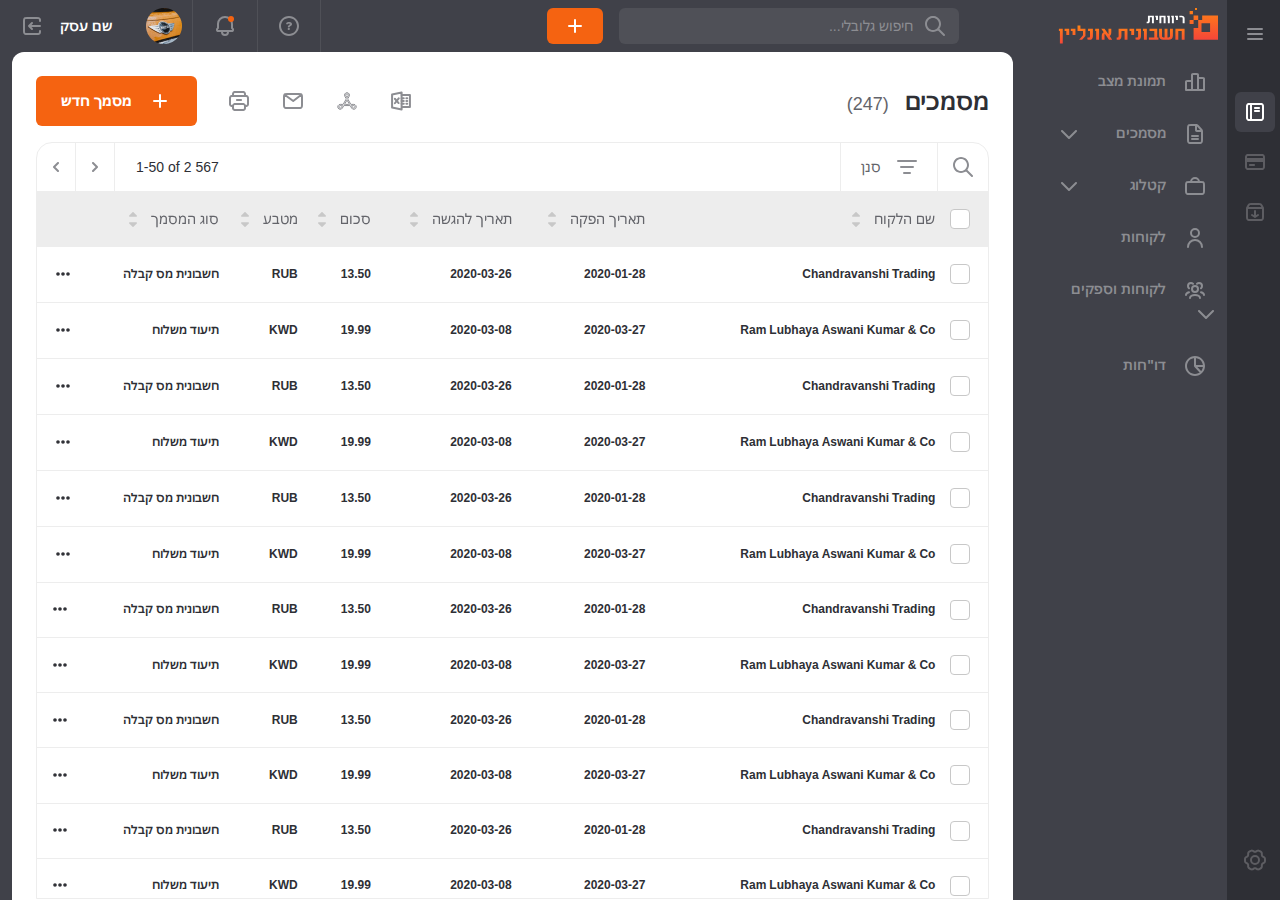
==== commit 90b6d8aa: "upd 09.02" ====
--- a/index.html
+++ b/index.html
@@ -186,15 +186,15 @@
 												קטלוג
 											</span>
 										</li>
-										<li><a href="./client-page.html"><svg class="mainIcon" xmlns:xlink="http://www.w3.org/1999/xlink"><use class="icoStroke" xlink:href="#ico_userGroup_user"/></svg> לקוחות</a></li>
+										<li><a href="./client-flow-providers.html"><svg class="mainIcon" xmlns:xlink="http://www.w3.org/1999/xlink"><use class="icoStroke" xlink:href="#ico_userGroup_user"/></svg> לקוחות</a></li>
 										<li class="dropDownWrapper">
 											<span>
 												<svg class="mainIcon" xmlns:xlink="http://www.w3.org/1999/xlink"><use class="icoStroke" xlink:href="#ico_usersGroup"/></svg>											
 												לקוחות וספקים
 											</span>
 											<ul class="dropDownWrapper_list dropDownWrapper_list_userMenu">
-												<li><a href="./client-page.html"><svg class="mainIcon" xmlns:xlink="http://www.w3.org/1999/xlink"><use class="icoStroke" xlink:href="#ico_userGroup_download"/></svg> ספקים</a></li>
-												<li><a href="./client-page.html"><svg class="mainIcon" xmlns:xlink="http://www.w3.org/1999/xlink"><use class="icoStroke" xlink:href="#ico_userGroup_suitcase"/></svg> סוכנים</a></li>
+												<li><a href="./client-flow-providers.html"><svg class="mainIcon" xmlns:xlink="http://www.w3.org/1999/xlink"><use class="icoStroke" xlink:href="#ico_userGroup_download"/></svg> ספקים</a></li>
+												<li><a href="./client-flow-providers.html"><svg class="mainIcon" xmlns:xlink="http://www.w3.org/1999/xlink"><use class="icoStroke" xlink:href="#ico_userGroup_suitcase"/></svg> סוכנים</a></li>
 											</ul>
 										</li>
 										<li>
@@ -300,591 +300,593 @@
 												</div>
 											</div>
 										</div>
-										<div class="mainContent_tableWrapper">
-											<table class="tableInvoiceList">
-												<thead>
-													<tr>
-														<th>
-															<label class="tableInvoiceList_checkbox tableInvoiceList_checkbox_head">
-																<input type="checkbox">
-																<span></span>
-															</label>
-														</th>
-														<th>
-															<div class="tableInvoiceList_controlsWrapper d-flex">
-																<div class="tableInvoiceList_controlsTitle">
-																	שם הלקוח
+										<div class="tableFlask_invoice">
+											<div class="mainContent_tableWrapper">
+												<table class="tableInvoiceList">
+													<thead>
+														<tr>
+															<th>
+																<label class="tableInvoiceList_checkbox tableInvoiceList_checkbox_head">
+																	<input type="checkbox">
+																	<span></span>
+																</label>
+															</th>
+															<th>
+																<div class="tableInvoiceList_controlsWrapper d-flex">
+																	<div class="tableInvoiceList_controlsTitle">
+																		שם הלקוח
+																	</div>
+																	<div class="tableInvoiceList_controls">
+																		<span class="controlGroup_upChange">
+																			<svg class="mainIcon" xmlns:xlink="http://www.w3.org/1999/xlink"><use class="icoFill" xlink:href="#ico_sortTop"/></svg>																
+																		</span>
+																		<span class="controlGroup_downChange">
+																			<svg class="mainIcon" xmlns:xlink="http://www.w3.org/1999/xlink"><use class="icoFill" xlink:href="#ico_sortBottom"/></svg>															
+																		</span>
+																	</div>
 																</div>
-																<div class="tableInvoiceList_controls">
-																	<span class="controlGroup_upChange">
-																		<svg class="mainIcon" xmlns:xlink="http://www.w3.org/1999/xlink"><use class="icoFill" xlink:href="#ico_sortTop"/></svg>																
-																	</span>
-																	<span class="controlGroup_downChange">
-																		<svg class="mainIcon" xmlns:xlink="http://www.w3.org/1999/xlink"><use class="icoFill" xlink:href="#ico_sortBottom"/></svg>															
-																	</span>
+															</th>
+															<th>
+																<div class="tableInvoiceList_controlsWrapper d-flex">
+																	<div class="tableInvoiceList_controlsTitle">
+																		תאריך הפקה
+																	</div>
+																	<div class="tableInvoiceList_controls">
+																		<span class="controlGroup_upChange">
+																			<svg class="mainIcon" xmlns:xlink="http://www.w3.org/1999/xlink"><use class="icoFill" xlink:href="#ico_sortTop"/></svg>																
+																		</span>
+																		<span class="controlGroup_downChange">
+																			<svg class="mainIcon" xmlns:xlink="http://www.w3.org/1999/xlink"><use class="icoFill" xlink:href="#ico_sortBottom"/></svg>															
+																		</span>
+																	</div>
 																</div>
-															</div>
-														</th>
-														<th>
-															<div class="tableInvoiceList_controlsWrapper d-flex">
-																<div class="tableInvoiceList_controlsTitle">
-																	תאריך הפקה
+															</th>
+															<th>
+																<div class="tableInvoiceList_controlsWrapper d-flex">
+																	<div class="tableInvoiceList_controlsTitle">
+																		תאריך להגשה
+																	</div>
+																	<div class="tableInvoiceList_controls">
+																		<span class="controlGroup_upChange">
+																			<svg class="mainIcon" xmlns:xlink="http://www.w3.org/1999/xlink"><use class="icoFill" xlink:href="#ico_sortTop"/></svg>																
+																		</span>
+																		<span class="controlGroup_downChange">
+																			<svg class="mainIcon" xmlns:xlink="http://www.w3.org/1999/xlink"><use class="icoFill" xlink:href="#ico_sortBottom"/></svg>															
+																		</span>
+																	</div>
 																</div>
-																<div class="tableInvoiceList_controls">
-																	<span class="controlGroup_upChange">
-																		<svg class="mainIcon" xmlns:xlink="http://www.w3.org/1999/xlink"><use class="icoFill" xlink:href="#ico_sortTop"/></svg>																
-																	</span>
-																	<span class="controlGroup_downChange">
-																		<svg class="mainIcon" xmlns:xlink="http://www.w3.org/1999/xlink"><use class="icoFill" xlink:href="#ico_sortBottom"/></svg>															
-																	</span>
+															</th>
+															<th>
+																<div class="tableInvoiceList_controlsWrapper d-flex">
+																	<div class="tableInvoiceList_controlsTitle">
+																		<span class="toolTip_title">Lorem ipsum dolor</span>
+																		סכום
+																	</div>
+																	<div class="tableInvoiceList_controls">
+																		<span class="controlGroup_upChange">
+																			<svg class="mainIcon" xmlns:xlink="http://www.w3.org/1999/xlink"><use class="icoFill" xlink:href="#ico_sortTop"/></svg>																
+																		</span>
+																		<span class="controlGroup_downChange">
+																			<svg class="mainIcon" xmlns:xlink="http://www.w3.org/1999/xlink"><use class="icoFill" xlink:href="#ico_sortBottom"/></svg>															
+																		</span>
+																	</div>
 																</div>
-															</div>
-														</th>
-														<th>
-															<div class="tableInvoiceList_controlsWrapper d-flex">
-																<div class="tableInvoiceList_controlsTitle">
-																	תאריך להגשה
+															</th>
+															<th>
+																<div class="tableInvoiceList_controlsWrapper d-flex">
+																	<div class="tableInvoiceList_controlsTitle">
+																		<span class="toolTip_title">Lorem ipsum dolor</span>
+																		מטבע
+																	</div>
+																	<div class="tableInvoiceList_controls">
+																		<span class="controlGroup_upChange">
+																			<svg class="mainIcon" xmlns:xlink="http://www.w3.org/1999/xlink"><use class="icoFill" xlink:href="#ico_sortTop"/></svg>																
+																		</span>
+																		<span class="controlGroup_downChange">
+																			<svg class="mainIcon" xmlns:xlink="http://www.w3.org/1999/xlink"><use class="icoFill" xlink:href="#ico_sortBottom"/></svg>															
+																		</span>
+																	</div>
 																</div>
-																<div class="tableInvoiceList_controls">
-																	<span class="controlGroup_upChange">
-																		<svg class="mainIcon" xmlns:xlink="http://www.w3.org/1999/xlink"><use class="icoFill" xlink:href="#ico_sortTop"/></svg>																
-																	</span>
-																	<span class="controlGroup_downChange">
-																		<svg class="mainIcon" xmlns:xlink="http://www.w3.org/1999/xlink"><use class="icoFill" xlink:href="#ico_sortBottom"/></svg>															
-																	</span>
+															</th>
+															<th>
+																<div class="tableInvoiceList_controlsWrapper d-flex">
+																	<div class="tableInvoiceList_controlsTitle">
+																		<span class="toolTip_title">Lorem ipsum dolor</span>
+																		סוג המסמך
+																	</div>
+																	<div class="tableInvoiceList_controls">
+																		<span class="controlGroup_upChange">
+																			<svg class="mainIcon" xmlns:xlink="http://www.w3.org/1999/xlink"><use class="icoFill" xlink:href="#ico_sortTop"/></svg>																
+																		</span>
+																		<span class="controlGroup_downChange">
+																			<svg class="mainIcon" xmlns:xlink="http://www.w3.org/1999/xlink"><use class="icoFill" xlink:href="#ico_sortBottom"/></svg>															
+																		</span>
+																	</div>
 																</div>
-															</div>
-														</th>
-														<th>
-															<div class="tableInvoiceList_controlsWrapper d-flex">
-																<div class="tableInvoiceList_controlsTitle">
-																	<span class="toolTip_title">Lorem ipsum dolor</span>
-																	סכום
+															</th>
+															<th></th>
+														</tr>
+													</thead>
+													<tbody>
+														<tr>
+															<td><label class="tableInvoiceList_checkbox"><input type="checkbox"><span></span></label></td>
+															<td class="tableInvoiceList_companyName">Chandravanshi Trading</td>
+															<td>2020-01-28</td>
+															<td>2020-03-26</td>
+															<td>13.50</td>
+															<td>RUB</td>
+															<td>חשבונית מס קבלה</td>
+															<td>
+																<div class="tableInvoiceList_seeMore">
+																	<svg class="mainIcon" xmlns:xlink="http://www.w3.org/1999/xlink"><use class="icoStroke" xlink:href="#ico_seeMore"/></svg>
+																	<div class="toolTip">
+																		<ul>
+																			<li>
+																				<svg class="mainIcon" xmlns:xlink="http://www.w3.org/1999/xlink"><use class="icoStroke" xlink:href="#ico_seeMore_show"/></svg>
+																			</li>
+																			<li>
+																				<svg class="mainIcon" xmlns:xlink="http://www.w3.org/1999/xlink"><use class="icoStroke" xlink:href="#ico_seeMore_lockOpen"/></svg>
+																			</li>
+																			<li>
+																				<svg class="mainIcon" xmlns:xlink="http://www.w3.org/1999/xlink"><use class="icoStroke" xlink:href="#ico_seeMore_mail"/></svg>
+																			</li>
+																			<li>
+																				<svg class="mainIcon" xmlns:xlink="http://www.w3.org/1999/xlink"><use class="icoMix" xlink:href="#ico_seeMore_whatsapp"/></svg>
+																			</li>
+																			<li>
+																				<svg class="mainIcon" xmlns:xlink="http://www.w3.org/1999/xlink"><use class="icoStroke" xlink:href="#ico_seeMore_fileDocument"/></svg>
+																			</li>
+																			<li>
+																				<svg class="mainIcon" xmlns:xlink="http://www.w3.org/1999/xlink"><use class="icoStroke" xlink:href="#ico_seeMore_fileClose"/></svg>
+																			</li>
+																			<li>
+																				<svg class="mainIcon" xmlns:xlink="http://www.w3.org/1999/xlink"><use class="icoStroke" xlink:href="#ico_seeMore_check"/></svg>
+																			</li>
+																		</ul>
+																	</div>
 																</div>
-																<div class="tableInvoiceList_controls">
-																	<span class="controlGroup_upChange">
-																		<svg class="mainIcon" xmlns:xlink="http://www.w3.org/1999/xlink"><use class="icoFill" xlink:href="#ico_sortTop"/></svg>																
-																	</span>
-																	<span class="controlGroup_downChange">
-																		<svg class="mainIcon" xmlns:xlink="http://www.w3.org/1999/xlink"><use class="icoFill" xlink:href="#ico_sortBottom"/></svg>															
-																	</span>
+															</td>
+														</tr>
+														<tr>
+															<td><label class="tableInvoiceList_checkbox"><input type="checkbox"><span></span></label></td>
+															<td class="tableInvoiceList_companyName">Ram Lubhaya Aswani Kumar & Co</td>
+															<td>2020-03-27</td>
+															<td>2020-03-08</td>
+															<td>19.99</td>
+															<td>KWD</td>
+															<td>תיעוד משלוח</td>
+															<td>
+																<div class="tableInvoiceList_seeMore">
+																	<svg class="mainIcon" xmlns:xlink="http://www.w3.org/1999/xlink"><use class="icoStroke" xlink:href="#ico_seeMore"/></svg>
+																	<div class="toolTip">
+																		<ul>
+																			<li>
+																				<svg class="mainIcon" xmlns:xlink="http://www.w3.org/1999/xlink"><use class="icoStroke" xlink:href="#ico_seeMore_show"/></svg>
+																			</li>
+																			<li>
+																				<svg class="mainIcon" xmlns:xlink="http://www.w3.org/1999/xlink"><use class="icoStroke" xlink:href="#ico_seeMore_lockOpen"/></svg>
+																			</li>
+																			<li>
+																				<svg class="mainIcon" xmlns:xlink="http://www.w3.org/1999/xlink"><use class="icoStroke" xlink:href="#ico_seeMore_mail"/></svg>
+																			</li>
+																			<li>
+																				<svg class="mainIcon" xmlns:xlink="http://www.w3.org/1999/xlink"><use class="icoMix" xlink:href="#ico_seeMore_whatsapp"/></svg>
+																			</li>
+																			<li>
+																				<svg class="mainIcon" xmlns:xlink="http://www.w3.org/1999/xlink"><use class="icoStroke" xlink:href="#ico_seeMore_fileDocument"/></svg>
+																			</li>
+																			<li>
+																				<svg class="mainIcon" xmlns:xlink="http://www.w3.org/1999/xlink"><use class="icoStroke" xlink:href="#ico_seeMore_fileClose"/></svg>
+																			</li>
+																			<li>
+																				<svg class="mainIcon" xmlns:xlink="http://www.w3.org/1999/xlink"><use class="icoStroke" xlink:href="#ico_seeMore_check"/></svg>
+																			</li>
+																		</ul>
+																	</div>
 																</div>
-															</div>
-														</th>
-														<th>
-															<div class="tableInvoiceList_controlsWrapper d-flex">
-																<div class="tableInvoiceList_controlsTitle">
-																	<span class="toolTip_title">Lorem ipsum dolor</span>
-																	מטבע
+															</td>
+														</tr>
+														<tr>
+															<td><label class="tableInvoiceList_checkbox"><input type="checkbox"><span></span></label></td>
+															<td class="tableInvoiceList_companyName">Chandravanshi Trading</td>
+															<td>2020-01-28</td>
+															<td>2020-03-26</td>
+															<td>13.50</td>
+															<td>RUB</td>
+															<td>חשבונית מס קבלה</td>
+															<td>
+																<div class="tableInvoiceList_seeMore">
+																	<svg class="mainIcon" xmlns:xlink="http://www.w3.org/1999/xlink"><use class="icoStroke" xlink:href="#ico_seeMore"/></svg>
+																	<div class="toolTip">
+																		<ul>
+																			<li>
+																				<svg class="mainIcon" xmlns:xlink="http://www.w3.org/1999/xlink"><use class="icoStroke" xlink:href="#ico_seeMore_show"/></svg>
+																			</li>
+																			<li>
+																				<svg class="mainIcon" xmlns:xlink="http://www.w3.org/1999/xlink"><use class="icoStroke" xlink:href="#ico_seeMore_lockOpen"/></svg>
+																			</li>
+																			<li>
+																				<svg class="mainIcon" xmlns:xlink="http://www.w3.org/1999/xlink"><use class="icoStroke" xlink:href="#ico_seeMore_mail"/></svg>
+																			</li>
+																			<li>
+																				<svg class="mainIcon" xmlns:xlink="http://www.w3.org/1999/xlink"><use class="icoMix" xlink:href="#ico_seeMore_whatsapp"/></svg>
+																			</li>
+																			<li>
+																				<svg class="mainIcon" xmlns:xlink="http://www.w3.org/1999/xlink"><use class="icoStroke" xlink:href="#ico_seeMore_fileDocument"/></svg>
+																			</li>
+																			<li>
+																				<svg class="mainIcon" xmlns:xlink="http://www.w3.org/1999/xlink"><use class="icoStroke" xlink:href="#ico_seeMore_fileClose"/></svg>
+																			</li>
+																			<li>
+																				<svg class="mainIcon" xmlns:xlink="http://www.w3.org/1999/xlink"><use class="icoStroke" xlink:href="#ico_seeMore_check"/></svg>
+																			</li>
+																		</ul>
+																	</div>
 																</div>
-																<div class="tableInvoiceList_controls">
-																	<span class="controlGroup_upChange">
-																		<svg class="mainIcon" xmlns:xlink="http://www.w3.org/1999/xlink"><use class="icoFill" xlink:href="#ico_sortTop"/></svg>																
-																	</span>
-																	<span class="controlGroup_downChange">
-																		<svg class="mainIcon" xmlns:xlink="http://www.w3.org/1999/xlink"><use class="icoFill" xlink:href="#ico_sortBottom"/></svg>															
-																	</span>
+															</td>
+														</tr>
+														<tr>
+															<td><label class="tableInvoiceList_checkbox"><input type="checkbox"><span></span></label></td>
+															<td class="tableInvoiceList_companyName">Ram Lubhaya Aswani Kumar & Co</td>
+															<td>2020-03-27</td>
+															<td>2020-03-08</td>
+															<td>19.99</td>
+															<td>KWD</td>
+															<td>תיעוד משלוח</td>
+															<td>
+																<div class="tableInvoiceList_seeMore">
+																	<svg class="mainIcon" xmlns:xlink="http://www.w3.org/1999/xlink"><use class="icoStroke" xlink:href="#ico_seeMore"/></svg>
+																	<div class="toolTip">
+																		<ul>
+																			<li>
+																				<svg class="mainIcon" xmlns:xlink="http://www.w3.org/1999/xlink"><use class="icoStroke" xlink:href="#ico_seeMore_show"/></svg>
+																			</li>
+																			<li>
+																				<svg class="mainIcon" xmlns:xlink="http://www.w3.org/1999/xlink"><use class="icoStroke" xlink:href="#ico_seeMore_lockOpen"/></svg>
+																			</li>
+																			<li>
+																				<svg class="mainIcon" xmlns:xlink="http://www.w3.org/1999/xlink"><use class="icoStroke" xlink:href="#ico_seeMore_mail"/></svg>
+																			</li>
+																			<li>
+																				<svg class="mainIcon" xmlns:xlink="http://www.w3.org/1999/xlink"><use class="icoMix" xlink:href="#ico_seeMore_whatsapp"/></svg>
+																			</li>
+																			<li>
+																				<svg class="mainIcon" xmlns:xlink="http://www.w3.org/1999/xlink"><use class="icoStroke" xlink:href="#ico_seeMore_fileDocument"/></svg>
+																			</li>
+																			<li>
+																				<svg class="mainIcon" xmlns:xlink="http://www.w3.org/1999/xlink"><use class="icoStroke" xlink:href="#ico_seeMore_fileClose"/></svg>
+																			</li>
+																			<li>
+																				<svg class="mainIcon" xmlns:xlink="http://www.w3.org/1999/xlink"><use class="icoStroke" xlink:href="#ico_seeMore_check"/></svg>
+																			</li>
+																		</ul>
+																	</div>
 																</div>
-															</div>
-														</th>
-														<th>
-															<div class="tableInvoiceList_controlsWrapper d-flex">
-																<div class="tableInvoiceList_controlsTitle">
-																	<span class="toolTip_title">Lorem ipsum dolor</span>
-																	סוג המסמך
+															</td>
+														</tr>
+														<tr>
+															<td><label class="tableInvoiceList_checkbox"><input type="checkbox"><span></span></label></td>
+															<td class="tableInvoiceList_companyName">Chandravanshi Trading</td>
+															<td>2020-01-28</td>
+															<td>2020-03-26</td>
+															<td>13.50</td>
+															<td>RUB</td>
+															<td>חשבונית מס קבלה</td>
+															<td>
+																<div class="tableInvoiceList_seeMore">
+																	<svg class="mainIcon" xmlns:xlink="http://www.w3.org/1999/xlink"><use class="icoStroke" xlink:href="#ico_seeMore"/></svg>
+																	<div class="toolTip">
+																		<ul>
+																			<li>
+																				<svg class="mainIcon" xmlns:xlink="http://www.w3.org/1999/xlink"><use class="icoStroke" xlink:href="#ico_seeMore_show"/></svg>
+																			</li>
+																			<li>
+																				<svg class="mainIcon" xmlns:xlink="http://www.w3.org/1999/xlink"><use class="icoStroke" xlink:href="#ico_seeMore_lockOpen"/></svg>
+																			</li>
+																			<li>
+																				<svg class="mainIcon" xmlns:xlink="http://www.w3.org/1999/xlink"><use class="icoStroke" xlink:href="#ico_seeMore_mail"/></svg>
+																			</li>
+																			<li>
+																				<svg class="mainIcon" xmlns:xlink="http://www.w3.org/1999/xlink"><use class="icoMix" xlink:href="#ico_seeMore_whatsapp"/></svg>
+																			</li>
+																			<li>
+																				<svg class="mainIcon" xmlns:xlink="http://www.w3.org/1999/xlink"><use class="icoStroke" xlink:href="#ico_seeMore_fileDocument"/></svg>
+																			</li>
+																			<li>
+																				<svg class="mainIcon" xmlns:xlink="http://www.w3.org/1999/xlink"><use class="icoStroke" xlink:href="#ico_seeMore_fileClose"/></svg>
+																			</li>
+																			<li>
+																				<svg class="mainIcon" xmlns:xlink="http://www.w3.org/1999/xlink"><use class="icoStroke" xlink:href="#ico_seeMore_check"/></svg>
+																			</li>
+																		</ul>
+																	</div>
 																</div>
-																<div class="tableInvoiceList_controls">
-																	<span class="controlGroup_upChange">
-																		<svg class="mainIcon" xmlns:xlink="http://www.w3.org/1999/xlink"><use class="icoFill" xlink:href="#ico_sortTop"/></svg>																
-																	</span>
-																	<span class="controlGroup_downChange">
-																		<svg class="mainIcon" xmlns:xlink="http://www.w3.org/1999/xlink"><use class="icoFill" xlink:href="#ico_sortBottom"/></svg>															
-																	</span>
+															</td>
+														</tr>
+														<tr>
+															<td><label class="tableInvoiceList_checkbox"><input type="checkbox"><span></span></label></td>
+															<td class="tableInvoiceList_companyName">Ram Lubhaya Aswani Kumar & Co</td>
+															<td>2020-03-27</td>
+															<td>2020-03-08</td>
+															<td>19.99</td>
+															<td>KWD</td>
+															<td>תיעוד משלוח</td>
+															<td>
+																<div class="tableInvoiceList_seeMore">
+																	<svg class="mainIcon" xmlns:xlink="http://www.w3.org/1999/xlink"><use class="icoStroke" xlink:href="#ico_seeMore"/></svg>
+																	<div class="toolTip">
+																		<ul>
+																			<li>
+																				<svg class="mainIcon" xmlns:xlink="http://www.w3.org/1999/xlink"><use class="icoStroke" xlink:href="#ico_seeMore_show"/></svg>
+																			</li>
+																			<li>
+																				<svg class="mainIcon" xmlns:xlink="http://www.w3.org/1999/xlink"><use class="icoStroke" xlink:href="#ico_seeMore_lockOpen"/></svg>
+																			</li>
+																			<li>
+																				<svg class="mainIcon" xmlns:xlink="http://www.w3.org/1999/xlink"><use class="icoStroke" xlink:href="#ico_seeMore_mail"/></svg>
+																			</li>
+																			<li>
+																				<svg class="mainIcon" xmlns:xlink="http://www.w3.org/1999/xlink"><use class="icoMix" xlink:href="#ico_seeMore_whatsapp"/></svg>
+																			</li>
+																			<li>
+																				<svg class="mainIcon" xmlns:xlink="http://www.w3.org/1999/xlink"><use class="icoStroke" xlink:href="#ico_seeMore_fileDocument"/></svg>
+																			</li>
+																			<li>
+																				<svg class="mainIcon" xmlns:xlink="http://www.w3.org/1999/xlink"><use class="icoStroke" xlink:href="#ico_seeMore_fileClose"/></svg>
+																			</li>
+																			<li>
+																				<svg class="mainIcon" xmlns:xlink="http://www.w3.org/1999/xlink"><use class="icoStroke" xlink:href="#ico_seeMore_check"/></svg>
+																			</li>
+																		</ul>
+																	</div>
 																</div>
-															</div>
-														</th>
-														<th></th>
-													</tr>
-												</thead>
-												<tbody>
-													<tr>
-														<td><label class="tableInvoiceList_checkbox"><input type="checkbox"><span></span></label></td>
-														<td class="tableInvoiceList_companyName">Chandravanshi Trading</td>
-														<td>2020-01-28</td>
-														<td>2020-03-26</td>
-														<td>13.50</td>
-														<td>RUB</td>
-														<td>חשבונית מס קבלה</td>
-														<td>
-															<div class="tableInvoiceList_seeMore">
-																<svg class="mainIcon" xmlns:xlink="http://www.w3.org/1999/xlink"><use class="icoStroke" xlink:href="#ico_seeMore"/></svg>
-																<div class="toolTip">
-																	<ul>
-																		<li>
-																			<svg class="mainIcon" xmlns:xlink="http://www.w3.org/1999/xlink"><use class="icoStroke" xlink:href="#ico_seeMore_show"/></svg>
-																		</li>
-																		<li>
-																			<svg class="mainIcon" xmlns:xlink="http://www.w3.org/1999/xlink"><use class="icoStroke" xlink:href="#ico_seeMore_lockOpen"/></svg>
-																		</li>
-																		<li>
-																			<svg class="mainIcon" xmlns:xlink="http://www.w3.org/1999/xlink"><use class="icoStroke" xlink:href="#ico_seeMore_mail"/></svg>
-																		</li>
-																		<li>
-																			<svg class="mainIcon" xmlns:xlink="http://www.w3.org/1999/xlink"><use class="icoMix" xlink:href="#ico_seeMore_whatsapp"/></svg>
-																		</li>
-																		<li>
-																			<svg class="mainIcon" xmlns:xlink="http://www.w3.org/1999/xlink"><use class="icoStroke" xlink:href="#ico_seeMore_fileDocument"/></svg>
-																		</li>
-																		<li>
-																			<svg class="mainIcon" xmlns:xlink="http://www.w3.org/1999/xlink"><use class="icoStroke" xlink:href="#ico_seeMore_fileClose"/></svg>
-																		</li>
-																		<li>
-																			<svg class="mainIcon" xmlns:xlink="http://www.w3.org/1999/xlink"><use class="icoStroke" xlink:href="#ico_seeMore_check"/></svg>
-																		</li>
-																	</ul>
-																</div>
-															</div>
-														</td>
-													</tr>
-													<tr>
-														<td><label class="tableInvoiceList_checkbox"><input type="checkbox"><span></span></label></td>
-														<td class="tableInvoiceList_companyName">Ram Lubhaya Aswani Kumar & Co</td>
-														<td>2020-03-27</td>
-														<td>2020-03-08</td>
-														<td>19.99</td>
-														<td>KWD</td>
-														<td>תיעוד משלוח</td>
-														<td>
-															<div class="tableInvoiceList_seeMore">
-																<svg class="mainIcon" xmlns:xlink="http://www.w3.org/1999/xlink"><use class="icoStroke" xlink:href="#ico_seeMore"/></svg>
-																<div class="toolTip">
-																	<ul>
-																		<li>
-																			<svg class="mainIcon" xmlns:xlink="http://www.w3.org/1999/xlink"><use class="icoStroke" xlink:href="#ico_seeMore_show"/></svg>
-																		</li>
-																		<li>
-																			<svg class="mainIcon" xmlns:xlink="http://www.w3.org/1999/xlink"><use class="icoStroke" xlink:href="#ico_seeMore_lockOpen"/></svg>
-																		</li>
-																		<li>
-																			<svg class="mainIcon" xmlns:xlink="http://www.w3.org/1999/xlink"><use class="icoStroke" xlink:href="#ico_seeMore_mail"/></svg>
-																		</li>
-																		<li>
-																			<svg class="mainIcon" xmlns:xlink="http://www.w3.org/1999/xlink"><use class="icoMix" xlink:href="#ico_seeMore_whatsapp"/></svg>
-																		</li>
-																		<li>
-																			<svg class="mainIcon" xmlns:xlink="http://www.w3.org/1999/xlink"><use class="icoStroke" xlink:href="#ico_seeMore_fileDocument"/></svg>
-																		</li>
-																		<li>
-																			<svg class="mainIcon" xmlns:xlink="http://www.w3.org/1999/xlink"><use class="icoStroke" xlink:href="#ico_seeMore_fileClose"/></svg>
-																		</li>
-																		<li>
-																			<svg class="mainIcon" xmlns:xlink="http://www.w3.org/1999/xlink"><use class="icoStroke" xlink:href="#ico_seeMore_check"/></svg>
-																		</li>
-																	</ul>
-																</div>
-															</div>
-														</td>
-													</tr>
-													<tr>
-														<td><label class="tableInvoiceList_checkbox"><input type="checkbox"><span></span></label></td>
-														<td class="tableInvoiceList_companyName">Chandravanshi Trading</td>
-														<td>2020-01-28</td>
-														<td>2020-03-26</td>
-														<td>13.50</td>
-														<td>RUB</td>
-														<td>חשבונית מס קבלה</td>
-														<td>
-															<div class="tableInvoiceList_seeMore">
-																<svg class="mainIcon" xmlns:xlink="http://www.w3.org/1999/xlink"><use class="icoStroke" xlink:href="#ico_seeMore"/></svg>
-																<div class="toolTip">
-																	<ul>
-																		<li>
-																			<svg class="mainIcon" xmlns:xlink="http://www.w3.org/1999/xlink"><use class="icoStroke" xlink:href="#ico_seeMore_show"/></svg>
-																		</li>
-																		<li>
-																			<svg class="mainIcon" xmlns:xlink="http://www.w3.org/1999/xlink"><use class="icoStroke" xlink:href="#ico_seeMore_lockOpen"/></svg>
-																		</li>
-																		<li>
-																			<svg class="mainIcon" xmlns:xlink="http://www.w3.org/1999/xlink"><use class="icoStroke" xlink:href="#ico_seeMore_mail"/></svg>
-																		</li>
-																		<li>
-																			<svg class="mainIcon" xmlns:xlink="http://www.w3.org/1999/xlink"><use class="icoMix" xlink:href="#ico_seeMore_whatsapp"/></svg>
-																		</li>
-																		<li>
-																			<svg class="mainIcon" xmlns:xlink="http://www.w3.org/1999/xlink"><use class="icoStroke" xlink:href="#ico_seeMore_fileDocument"/></svg>
-																		</li>
-																		<li>
-																			<svg class="mainIcon" xmlns:xlink="http://www.w3.org/1999/xlink"><use class="icoStroke" xlink:href="#ico_seeMore_fileClose"/></svg>
-																		</li>
-																		<li>
-																			<svg class="mainIcon" xmlns:xlink="http://www.w3.org/1999/xlink"><use class="icoStroke" xlink:href="#ico_seeMore_check"/></svg>
-																		</li>
-																	</ul>
-																</div>
-															</div>
-														</td>
-													</tr>
-													<tr>
-														<td><label class="tableInvoiceList_checkbox"><input type="checkbox"><span></span></label></td>
-														<td class="tableInvoiceList_companyName">Ram Lubhaya Aswani Kumar & Co</td>
-														<td>2020-03-27</td>
-														<td>2020-03-08</td>
-														<td>19.99</td>
-														<td>KWD</td>
-														<td>תיעוד משלוח</td>
-														<td>
-															<div class="tableInvoiceList_seeMore">
-																<svg class="mainIcon" xmlns:xlink="http://www.w3.org/1999/xlink"><use class="icoStroke" xlink:href="#ico_seeMore"/></svg>
-																<div class="toolTip">
-																	<ul>
-																		<li>
-																			<svg class="mainIcon" xmlns:xlink="http://www.w3.org/1999/xlink"><use class="icoStroke" xlink:href="#ico_seeMore_show"/></svg>
-																		</li>
-																		<li>
-																			<svg class="mainIcon" xmlns:xlink="http://www.w3.org/1999/xlink"><use class="icoStroke" xlink:href="#ico_seeMore_lockOpen"/></svg>
-																		</li>
-																		<li>
-																			<svg class="mainIcon" xmlns:xlink="http://www.w3.org/1999/xlink"><use class="icoStroke" xlink:href="#ico_seeMore_mail"/></svg>
-																		</li>
-																		<li>
-																			<svg class="mainIcon" xmlns:xlink="http://www.w3.org/1999/xlink"><use class="icoMix" xlink:href="#ico_seeMore_whatsapp"/></svg>
-																		</li>
-																		<li>
-																			<svg class="mainIcon" xmlns:xlink="http://www.w3.org/1999/xlink"><use class="icoStroke" xlink:href="#ico_seeMore_fileDocument"/></svg>
-																		</li>
-																		<li>
-																			<svg class="mainIcon" xmlns:xlink="http://www.w3.org/1999/xlink"><use class="icoStroke" xlink:href="#ico_seeMore_fileClose"/></svg>
-																		</li>
-																		<li>
-																			<svg class="mainIcon" xmlns:xlink="http://www.w3.org/1999/xlink"><use class="icoStroke" xlink:href="#ico_seeMore_check"/></svg>
-																		</li>
-																	</ul>
-																</div>
-															</div>
-														</td>
-													</tr>
-													<tr>
-														<td><label class="tableInvoiceList_checkbox"><input type="checkbox"><span></span></label></td>
-														<td class="tableInvoiceList_companyName">Chandravanshi Trading</td>
-														<td>2020-01-28</td>
-														<td>2020-03-26</td>
-														<td>13.50</td>
-														<td>RUB</td>
-														<td>חשבונית מס קבלה</td>
-														<td>
-															<div class="tableInvoiceList_seeMore">
-																<svg class="mainIcon" xmlns:xlink="http://www.w3.org/1999/xlink"><use class="icoStroke" xlink:href="#ico_seeMore"/></svg>
-																<div class="toolTip">
-																	<ul>
-																		<li>
-																			<svg class="mainIcon" xmlns:xlink="http://www.w3.org/1999/xlink"><use class="icoStroke" xlink:href="#ico_seeMore_show"/></svg>
-																		</li>
-																		<li>
-																			<svg class="mainIcon" xmlns:xlink="http://www.w3.org/1999/xlink"><use class="icoStroke" xlink:href="#ico_seeMore_lockOpen"/></svg>
-																		</li>
-																		<li>
-																			<svg class="mainIcon" xmlns:xlink="http://www.w3.org/1999/xlink"><use class="icoStroke" xlink:href="#ico_seeMore_mail"/></svg>
-																		</li>
-																		<li>
-																			<svg class="mainIcon" xmlns:xlink="http://www.w3.org/1999/xlink"><use class="icoMix" xlink:href="#ico_seeMore_whatsapp"/></svg>
-																		</li>
-																		<li>
-																			<svg class="mainIcon" xmlns:xlink="http://www.w3.org/1999/xlink"><use class="icoStroke" xlink:href="#ico_seeMore_fileDocument"/></svg>
-																		</li>
-																		<li>
-																			<svg class="mainIcon" xmlns:xlink="http://www.w3.org/1999/xlink"><use class="icoStroke" xlink:href="#ico_seeMore_fileClose"/></svg>
-																		</li>
-																		<li>
-																			<svg class="mainIcon" xmlns:xlink="http://www.w3.org/1999/xlink"><use class="icoStroke" xlink:href="#ico_seeMore_check"/></svg>
-																		</li>
-																	</ul>
-																</div>
-															</div>
-														</td>
-													</tr>
-													<tr>
-														<td><label class="tableInvoiceList_checkbox"><input type="checkbox"><span></span></label></td>
-														<td class="tableInvoiceList_companyName">Ram Lubhaya Aswani Kumar & Co</td>
-														<td>2020-03-27</td>
-														<td>2020-03-08</td>
-														<td>19.99</td>
-														<td>KWD</td>
-														<td>תיעוד משלוח</td>
-														<td>
-															<div class="tableInvoiceList_seeMore">
-																<svg class="mainIcon" xmlns:xlink="http://www.w3.org/1999/xlink"><use class="icoStroke" xlink:href="#ico_seeMore"/></svg>
-																<div class="toolTip">
-																	<ul>
-																		<li>
-																			<svg class="mainIcon" xmlns:xlink="http://www.w3.org/1999/xlink"><use class="icoStroke" xlink:href="#ico_seeMore_show"/></svg>
-																		</li>
-																		<li>
-																			<svg class="mainIcon" xmlns:xlink="http://www.w3.org/1999/xlink"><use class="icoStroke" xlink:href="#ico_seeMore_lockOpen"/></svg>
-																		</li>
-																		<li>
-																			<svg class="mainIcon" xmlns:xlink="http://www.w3.org/1999/xlink"><use class="icoStroke" xlink:href="#ico_seeMore_mail"/></svg>
-																		</li>
-																		<li>
-																			<svg class="mainIcon" xmlns:xlink="http://www.w3.org/1999/xlink"><use class="icoMix" xlink:href="#ico_seeMore_whatsapp"/></svg>
-																		</li>
-																		<li>
-																			<svg class="mainIcon" xmlns:xlink="http://www.w3.org/1999/xlink"><use class="icoStroke" xlink:href="#ico_seeMore_fileDocument"/></svg>
-																		</li>
-																		<li>
-																			<svg class="mainIcon" xmlns:xlink="http://www.w3.org/1999/xlink"><use class="icoStroke" xlink:href="#ico_seeMore_fileClose"/></svg>
-																		</li>
-																		<li>
-																			<svg class="mainIcon" xmlns:xlink="http://www.w3.org/1999/xlink"><use class="icoStroke" xlink:href="#ico_seeMore_check"/></svg>
-																		</li>
-																	</ul>
-																</div>
-															</div>
-														</td>
-													</tr>
-													<tr>
-														<td><label class="tableInvoiceList_checkbox"><input type="checkbox"><span></span></label></td>
-														<td class="tableInvoiceList_companyName">Chandravanshi Trading</td>
-														<td>2020-01-28</td>
-														<td>2020-03-26</td>
-														<td>13.50</td>
-														<td>RUB</td>
-														<td>חשבונית מס קבלה</td>
-														<td><div class="tableInvoiceList_seeMore"><img src="./img/icons/seeMore.svg" alt="see more"></div>
-														</td>
-													</tr>
-													<tr>
-														<td><label class="tableInvoiceList_checkbox"><input type="checkbox"><span></span></label></td>
-														<td class="tableInvoiceList_companyName">Ram Lubhaya Aswani Kumar & Co</td>
-														<td>2020-03-27</td>
-														<td>2020-03-08</td>
-														<td>19.99</td>
-														<td>KWD</td>
-														<td>תיעוד משלוח</td>
-														<td><div class="tableInvoiceList_seeMore"><img src="./img/icons/seeMore.svg" alt="see more"></div>
-														</td>
-													</tr>
-													<tr>
-														<td><label class="tableInvoiceList_checkbox"><input type="checkbox"><span></span></label></td>
-														<td class="tableInvoiceList_companyName">Chandravanshi Trading</td>
-														<td>2020-01-28</td>
-														<td>2020-03-26</td>
-														<td>13.50</td>
-														<td>RUB</td>
-														<td>חשבונית מס קבלה</td>
-														<td><div class="tableInvoiceList_seeMore"><img src="./img/icons/seeMore.svg" alt="see more"></div>
-														</td>
-													</tr>
-													<tr>
-														<td><label class="tableInvoiceList_checkbox"><input type="checkbox"><span></span></label></td>
-														<td class="tableInvoiceList_companyName">Ram Lubhaya Aswani Kumar & Co</td>
-														<td>2020-03-27</td>
-														<td>2020-03-08</td>
-														<td>19.99</td>
-														<td>KWD</td>
-														<td>תיעוד משלוח</td>
-														<td><div class="tableInvoiceList_seeMore"><img src="./img/icons/seeMore.svg" alt="see more"></div>
-														</td>
-													</tr>
-													<tr>
-														<td><label class="tableInvoiceList_checkbox"><input type="checkbox"><span></span></label></td>
-														<td class="tableInvoiceList_companyName">Chandravanshi Trading</td>
-														<td>2020-01-28</td>
-														<td>2020-03-26</td>
-														<td>13.50</td>
-														<td>RUB</td>
-														<td>חשבונית מס קבלה</td>
-														<td><div class="tableInvoiceList_seeMore"><img src="./img/icons/seeMore.svg" alt="see more"></div>
-														</td>
-													</tr>
-													<tr>
-														<td><label class="tableInvoiceList_checkbox"><input type="checkbox"><span></span></label></td>
-														<td class="tableInvoiceList_companyName">Ram Lubhaya Aswani Kumar & Co</td>
-														<td>2020-03-27</td>
-														<td>2020-03-08</td>
-														<td>19.99</td>
-														<td>KWD</td>
-														<td>תיעוד משלוח</td>
-														<td><div class="tableInvoiceList_seeMore"><img src="./img/icons/seeMore.svg" alt="see more"></div>
-														</td>
-													</tr>
-													<tr>
-														<td><label class="tableInvoiceList_checkbox"><input type="checkbox"><span></span></label></td>
-														<td class="tableInvoiceList_companyName">Chandravanshi Trading</td>
-														<td>2020-01-28</td>
-														<td>2020-03-26</td>
-														<td>13.50</td>
-														<td>RUB</td>
-														<td>חשבונית מס קבלה</td>
-														<td><div class="tableInvoiceList_seeMore"><img src="./img/icons/seeMore.svg" alt="see more"></div>
-														</td>
-													</tr>
-													<tr>
-														<td><label class="tableInvoiceList_checkbox"><input type="checkbox"><span></span></label></td>
-														<td class="tableInvoiceList_companyName">Ram Lubhaya Aswani Kumar & Co</td>
-														<td>2020-03-27</td>
-														<td>2020-03-08</td>
-														<td>19.99</td>
-														<td>KWD</td>
-														<td>תיעוד משלוח</td>
-														<td><div class="tableInvoiceList_seeMore"><img src="./img/icons/seeMore.svg" alt="see more"></div>
-														</td>
-													</tr>
-													<tr>
-														<td><label class="tableInvoiceList_checkbox"><input type="checkbox"><span></span></label></td>
-														<td class="tableInvoiceList_companyName">Chandravanshi Trading</td>
-														<td>2020-01-28</td>
-														<td>2020-03-26</td>
-														<td>13.50</td>
-														<td>RUB</td>
-														<td>חשבונית מס קבלה</td>
-														<td><div class="tableInvoiceList_seeMore"><img src="./img/icons/seeMore.svg" alt="see more"></div>
-														</td>
-													</tr>
-													<tr>
-														<td><label class="tableInvoiceList_checkbox"><input type="checkbox"><span></span></label></td>
-														<td class="tableInvoiceList_companyName">Ram Lubhaya Aswani Kumar & Co</td>
-														<td>2020-03-27</td>
-														<td>2020-03-08</td>
-														<td>19.99</td>
-														<td>KWD</td>
-														<td>תיעוד משלוח</td>
-														<td><div class="tableInvoiceList_seeMore"><img src="./img/icons/seeMore.svg" alt="see more"></div>
-														</td>
-													</tr>
-													<tr>
-														<td><label class="tableInvoiceList_checkbox"><input type="checkbox"><span></span></label></td>
-														<td class="tableInvoiceList_companyName">Chandravanshi Trading</td>
-														<td>2020-01-28</td>
-														<td>2020-03-26</td>
-														<td>13.50</td>
-														<td>RUB</td>
-														<td>חשבונית מס קבלה</td>
-														<td><div class="tableInvoiceList_seeMore"><img src="./img/icons/seeMore.svg" alt="see more"></div>
-														</td>
-													</tr>
-													<tr>
-														<td><label class="tableInvoiceList_checkbox"><input type="checkbox"><span></span></label></td>
-														<td class="tableInvoiceList_companyName">Ram Lubhaya Aswani Kumar & Co</td>
-														<td>2020-03-27</td>
-														<td>2020-03-08</td>
-														<td>19.99</td>
-														<td>KWD</td>
-														<td>תיעוד משלוח</td>
-														<td><div class="tableInvoiceList_seeMore"><img src="./img/icons/seeMore.svg" alt="see more"></div>
-														</td>
-													</tr>
-													<tr>
-														<td><label class="tableInvoiceList_checkbox"><input type="checkbox"><span></span></label></td>
-														<td class="tableInvoiceList_companyName">Chandravanshi Trading</td>
-														<td>2020-01-28</td>
-														<td>2020-03-26</td>
-														<td>13.50</td>
-														<td>RUB</td>
-														<td>חשבונית מס קבלה</td>
-														<td><div class="tableInvoiceList_seeMore"><img src="./img/icons/seeMore.svg" alt="see more"></div>
-														</td>
-													</tr>
-													<tr>
-														<td><label class="tableInvoiceList_checkbox"><input type="checkbox"><span></span></label></td>
-														<td class="tableInvoiceList_companyName">Ram Lubhaya Aswani Kumar & Co</td>
-														<td>2020-03-27</td>
-														<td>2020-03-08</td>
-														<td>19.99</td>
-														<td>KWD</td>
-														<td>תיעוד משלוח</td>
-														<td><div class="tableInvoiceList_seeMore"><img src="./img/icons/seeMore.svg" alt="see more"></div>
-														</td>
-													</tr>
-													<tr>
-														<td><label class="tableInvoiceList_checkbox"><input type="checkbox"><span></span></label></td>
-														<td class="tableInvoiceList_companyName">Chandravanshi Trading</td>
-														<td>2020-01-28</td>
-														<td>2020-03-26</td>
-														<td>13.50</td>
-														<td>RUB</td>
-														<td>חשבונית מס קבלה</td>
-														<td><div class="tableInvoiceList_seeMore"><img src="./img/icons/seeMore.svg" alt="see more"></div>
-														</td>
-													</tr>
-													<tr>
-														<td><label class="tableInvoiceList_checkbox"><input type="checkbox"><span></span></label></td>
-														<td class="tableInvoiceList_companyName">Ram Lubhaya Aswani Kumar & Co</td>
-														<td>2020-03-27</td>
-														<td>2020-03-08</td>
-														<td>19.99</td>
-														<td>KWD</td>
-														<td>תיעוד משלוח</td>
-														<td><div class="tableInvoiceList_seeMore"><img src="./img/icons/seeMore.svg" alt="see more"></div>
-														</td>
-													</tr>
-													<tr>
-														<td><label class="tableInvoiceList_checkbox"><input type="checkbox"><span></span></label></td>
-														<td class="tableInvoiceList_companyName">Chandravanshi Trading</td>
-														<td>2020-01-28</td>
-														<td>2020-03-26</td>
-														<td>13.50</td>
-														<td>RUB</td>
-														<td>חשבונית מס קבלה</td>
-														<td><div class="tableInvoiceList_seeMore"><img src="./img/icons/seeMore.svg" alt="see more"></div>
-														</td>
-													</tr>
-													<tr>
-														<td><label class="tableInvoiceList_checkbox"><input type="checkbox"><span></span></label></td>
-														<td class="tableInvoiceList_companyName">Ram Lubhaya Aswani Kumar & Co</td>
-														<td>2020-03-27</td>
-														<td>2020-03-08</td>
-														<td>19.99</td>
-														<td>KWD</td>
-														<td>תיעוד משלוח</td>
-														<td><div class="tableInvoiceList_seeMore"><img src="./img/icons/seeMore.svg" alt="see more"></div>
-														</td>
-													</tr>
-													<tr>
-														<td><label class="tableInvoiceList_checkbox"><input type="checkbox"><span></span></label></td>
-														<td class="tableInvoiceList_companyName">Chandravanshi Trading</td>
-														<td>2020-01-28</td>
-														<td>2020-03-26</td>
-														<td>13.50</td>
-														<td>RUB</td>
-														<td>חשבונית מס קבלה</td>
-														<td><div class="tableInvoiceList_seeMore"><img src="./img/icons/seeMore.svg" alt="see more"></div>
-														</td>
-													</tr>
-													<tr>
-														<td><label class="tableInvoiceList_checkbox"><input type="checkbox"><span></span></label></td>
-														<td class="tableInvoiceList_companyName">Ram Lubhaya Aswani Kumar & Co</td>
-														<td>2020-03-27</td>
-														<td>2020-03-08</td>
-														<td>19.99</td>
-														<td>KWD</td>
-														<td>תיעוד משלוח</td>
-														<td><div class="tableInvoiceList_seeMore"><img src="./img/icons/seeMore.svg" alt="see more"></div>
-														</td>
-													</tr>
-													<tr>
-														<td><label class="tableInvoiceList_checkbox"><input type="checkbox"><span></span></label></td>
-														<td class="tableInvoiceList_companyName">Chandravanshi Trading</td>
-														<td>2020-01-28</td>
-														<td>2020-03-26</td>
-														<td>13.50</td>
-														<td>RUB</td>
-														<td>חשבונית מס קבלה</td>
-														<td><div class="tableInvoiceList_seeMore"><img src="./img/icons/seeMore.svg" alt="see more"></div>
-														</td>
-													</tr>
-													<tr>
-														<td><label class="tableInvoiceList_checkbox"><input type="checkbox"><span></span></label></td>
-														<td class="tableInvoiceList_companyName">Ram Lubhaya Aswani Kumar & Co</td>
-														<td>2020-03-27</td>
-														<td>2020-03-08</td>
-														<td>19.99</td>
-														<td>KWD</td>
-														<td>תיעוד משלוח</td>
-														<td><div class="tableInvoiceList_seeMore"><img src="./img/icons/seeMore.svg" alt="see more"></div>
-														</td>
-													</tr>
-												</tbody>
-											</table>
+															</td>
+														</tr>
+														<tr>
+															<td><label class="tableInvoiceList_checkbox"><input type="checkbox"><span></span></label></td>
+															<td class="tableInvoiceList_companyName">Chandravanshi Trading</td>
+															<td>2020-01-28</td>
+															<td>2020-03-26</td>
+															<td>13.50</td>
+															<td>RUB</td>
+															<td>חשבונית מס קבלה</td>
+															<td><div class="tableInvoiceList_seeMore"><img src="./img/icons/seeMore.svg" alt="see more"></div>
+															</td>
+														</tr>
+														<tr>
+															<td><label class="tableInvoiceList_checkbox"><input type="checkbox"><span></span></label></td>
+															<td class="tableInvoiceList_companyName">Ram Lubhaya Aswani Kumar & Co</td>
+															<td>2020-03-27</td>
+															<td>2020-03-08</td>
+															<td>19.99</td>
+															<td>KWD</td>
+															<td>תיעוד משלוח</td>
+															<td><div class="tableInvoiceList_seeMore"><img src="./img/icons/seeMore.svg" alt="see more"></div>
+															</td>
+														</tr>
+														<tr>
+															<td><label class="tableInvoiceList_checkbox"><input type="checkbox"><span></span></label></td>
+															<td class="tableInvoiceList_companyName">Chandravanshi Trading</td>
+															<td>2020-01-28</td>
+															<td>2020-03-26</td>
+															<td>13.50</td>
+															<td>RUB</td>
+															<td>חשבונית מס קבלה</td>
+															<td><div class="tableInvoiceList_seeMore"><img src="./img/icons/seeMore.svg" alt="see more"></div>
+															</td>
+														</tr>
+														<tr>
+															<td><label class="tableInvoiceList_checkbox"><input type="checkbox"><span></span></label></td>
+															<td class="tableInvoiceList_companyName">Ram Lubhaya Aswani Kumar & Co</td>
+															<td>2020-03-27</td>
+															<td>2020-03-08</td>
+															<td>19.99</td>
+															<td>KWD</td>
+															<td>תיעוד משלוח</td>
+															<td><div class="tableInvoiceList_seeMore"><img src="./img/icons/seeMore.svg" alt="see more"></div>
+															</td>
+														</tr>
+														<tr>
+															<td><label class="tableInvoiceList_checkbox"><input type="checkbox"><span></span></label></td>
+															<td class="tableInvoiceList_companyName">Chandravanshi Trading</td>
+															<td>2020-01-28</td>
+															<td>2020-03-26</td>
+															<td>13.50</td>
+															<td>RUB</td>
+															<td>חשבונית מס קבלה</td>
+															<td><div class="tableInvoiceList_seeMore"><img src="./img/icons/seeMore.svg" alt="see more"></div>
+															</td>
+														</tr>
+														<tr>
+															<td><label class="tableInvoiceList_checkbox"><input type="checkbox"><span></span></label></td>
+															<td class="tableInvoiceList_companyName">Ram Lubhaya Aswani Kumar & Co</td>
+															<td>2020-03-27</td>
+															<td>2020-03-08</td>
+															<td>19.99</td>
+															<td>KWD</td>
+															<td>תיעוד משלוח</td>
+															<td><div class="tableInvoiceList_seeMore"><img src="./img/icons/seeMore.svg" alt="see more"></div>
+															</td>
+														</tr>
+														<tr>
+															<td><label class="tableInvoiceList_checkbox"><input type="checkbox"><span></span></label></td>
+															<td class="tableInvoiceList_companyName">Chandravanshi Trading</td>
+															<td>2020-01-28</td>
+															<td>2020-03-26</td>
+															<td>13.50</td>
+															<td>RUB</td>
+															<td>חשבונית מס קבלה</td>
+															<td><div class="tableInvoiceList_seeMore"><img src="./img/icons/seeMore.svg" alt="see more"></div>
+															</td>
+														</tr>
+														<tr>
+															<td><label class="tableInvoiceList_checkbox"><input type="checkbox"><span></span></label></td>
+															<td class="tableInvoiceList_companyName">Ram Lubhaya Aswani Kumar & Co</td>
+															<td>2020-03-27</td>
+															<td>2020-03-08</td>
+															<td>19.99</td>
+															<td>KWD</td>
+															<td>תיעוד משלוח</td>
+															<td><div class="tableInvoiceList_seeMore"><img src="./img/icons/seeMore.svg" alt="see more"></div>
+															</td>
+														</tr>
+														<tr>
+															<td><label class="tableInvoiceList_checkbox"><input type="checkbox"><span></span></label></td>
+															<td class="tableInvoiceList_companyName">Chandravanshi Trading</td>
+															<td>2020-01-28</td>
+															<td>2020-03-26</td>
+															<td>13.50</td>
+															<td>RUB</td>
+															<td>חשבונית מס קבלה</td>
+															<td><div class="tableInvoiceList_seeMore"><img src="./img/icons/seeMore.svg" alt="see more"></div>
+															</td>
+														</tr>
+														<tr>
+															<td><label class="tableInvoiceList_checkbox"><input type="checkbox"><span></span></label></td>
+															<td class="tableInvoiceList_companyName">Ram Lubhaya Aswani Kumar & Co</td>
+															<td>2020-03-27</td>
+															<td>2020-03-08</td>
+															<td>19.99</td>
+															<td>KWD</td>
+															<td>תיעוד משלוח</td>
+															<td><div class="tableInvoiceList_seeMore"><img src="./img/icons/seeMore.svg" alt="see more"></div>
+															</td>
+														</tr>
+														<tr>
+															<td><label class="tableInvoiceList_checkbox"><input type="checkbox"><span></span></label></td>
+															<td class="tableInvoiceList_companyName">Chandravanshi Trading</td>
+															<td>2020-01-28</td>
+															<td>2020-03-26</td>
+															<td>13.50</td>
+															<td>RUB</td>
+															<td>חשבונית מס קבלה</td>
+															<td><div class="tableInvoiceList_seeMore"><img src="./img/icons/seeMore.svg" alt="see more"></div>
+															</td>
+														</tr>
+														<tr>
+															<td><label class="tableInvoiceList_checkbox"><input type="checkbox"><span></span></label></td>
+															<td class="tableInvoiceList_companyName">Ram Lubhaya Aswani Kumar & Co</td>
+															<td>2020-03-27</td>
+															<td>2020-03-08</td>
+															<td>19.99</td>
+															<td>KWD</td>
+															<td>תיעוד משלוח</td>
+															<td><div class="tableInvoiceList_seeMore"><img src="./img/icons/seeMore.svg" alt="see more"></div>
+															</td>
+														</tr>
+														<tr>
+															<td><label class="tableInvoiceList_checkbox"><input type="checkbox"><span></span></label></td>
+															<td class="tableInvoiceList_companyName">Chandravanshi Trading</td>
+															<td>2020-01-28</td>
+															<td>2020-03-26</td>
+															<td>13.50</td>
+															<td>RUB</td>
+															<td>חשבונית מס קבלה</td>
+															<td><div class="tableInvoiceList_seeMore"><img src="./img/icons/seeMore.svg" alt="see more"></div>
+															</td>
+														</tr>
+														<tr>
+															<td><label class="tableInvoiceList_checkbox"><input type="checkbox"><span></span></label></td>
+															<td class="tableInvoiceList_companyName">Ram Lubhaya Aswani Kumar & Co</td>
+															<td>2020-03-27</td>
+															<td>2020-03-08</td>
+															<td>19.99</td>
+															<td>KWD</td>
+															<td>תיעוד משלוח</td>
+															<td><div class="tableInvoiceList_seeMore"><img src="./img/icons/seeMore.svg" alt="see more"></div>
+															</td>
+														</tr>
+														<tr>
+															<td><label class="tableInvoiceList_checkbox"><input type="checkbox"><span></span></label></td>
+															<td class="tableInvoiceList_companyName">Chandravanshi Trading</td>
+															<td>2020-01-28</td>
+															<td>2020-03-26</td>
+															<td>13.50</td>
+															<td>RUB</td>
+															<td>חשבונית מס קבלה</td>
+															<td><div class="tableInvoiceList_seeMore"><img src="./img/icons/seeMore.svg" alt="see more"></div>
+															</td>
+														</tr>
+														<tr>
+															<td><label class="tableInvoiceList_checkbox"><input type="checkbox"><span></span></label></td>
+															<td class="tableInvoiceList_companyName">Ram Lubhaya Aswani Kumar & Co</td>
+															<td>2020-03-27</td>
+															<td>2020-03-08</td>
+															<td>19.99</td>
+															<td>KWD</td>
+															<td>תיעוד משלוח</td>
+															<td><div class="tableInvoiceList_seeMore"><img src="./img/icons/seeMore.svg" alt="see more"></div>
+															</td>
+														</tr>
+														<tr>
+															<td><label class="tableInvoiceList_checkbox"><input type="checkbox"><span></span></label></td>
+															<td class="tableInvoiceList_companyName">Chandravanshi Trading</td>
+															<td>2020-01-28</td>
+															<td>2020-03-26</td>
+															<td>13.50</td>
+															<td>RUB</td>
+															<td>חשבונית מס קבלה</td>
+															<td><div class="tableInvoiceList_seeMore"><img src="./img/icons/seeMore.svg" alt="see more"></div>
+															</td>
+														</tr>
+														<tr>
+															<td><label class="tableInvoiceList_checkbox"><input type="checkbox"><span></span></label></td>
+															<td class="tableInvoiceList_companyName">Ram Lubhaya Aswani Kumar & Co</td>
+															<td>2020-03-27</td>
+															<td>2020-03-08</td>
+															<td>19.99</td>
+															<td>KWD</td>
+															<td>תיעוד משלוח</td>
+															<td><div class="tableInvoiceList_seeMore"><img src="./img/icons/seeMore.svg" alt="see more"></div>
+															</td>
+														</tr>
+														<tr>
+															<td><label class="tableInvoiceList_checkbox"><input type="checkbox"><span></span></label></td>
+															<td class="tableInvoiceList_companyName">Chandravanshi Trading</td>
+															<td>2020-01-28</td>
+															<td>2020-03-26</td>
+															<td>13.50</td>
+															<td>RUB</td>
+															<td>חשבונית מס קבלה</td>
+															<td><div class="tableInvoiceList_seeMore"><img src="./img/icons/seeMore.svg" alt="see more"></div>
+															</td>
+														</tr>
+														<tr>
+															<td><label class="tableInvoiceList_checkbox"><input type="checkbox"><span></span></label></td>
+															<td class="tableInvoiceList_companyName">Ram Lubhaya Aswani Kumar & Co</td>
+															<td>2020-03-27</td>
+															<td>2020-03-08</td>
+															<td>19.99</td>
+															<td>KWD</td>
+															<td>תיעוד משלוח</td>
+															<td><div class="tableInvoiceList_seeMore"><img src="./img/icons/seeMore.svg" alt="see more"></div>
+															</td>
+														</tr>
+														<tr>
+															<td><label class="tableInvoiceList_checkbox"><input type="checkbox"><span></span></label></td>
+															<td class="tableInvoiceList_companyName">Chandravanshi Trading</td>
+															<td>2020-01-28</td>
+															<td>2020-03-26</td>
+															<td>13.50</td>
+															<td>RUB</td>
+															<td>חשבונית מס קבלה</td>
+															<td><div class="tableInvoiceList_seeMore"><img src="./img/icons/seeMore.svg" alt="see more"></div>
+															</td>
+														</tr>
+														<tr>
+															<td><label class="tableInvoiceList_checkbox"><input type="checkbox"><span></span></label></td>
+															<td class="tableInvoiceList_companyName">Ram Lubhaya Aswani Kumar & Co</td>
+															<td>2020-03-27</td>
+															<td>2020-03-08</td>
+															<td>19.99</td>
+															<td>KWD</td>
+															<td>תיעוד משלוח</td>
+															<td><div class="tableInvoiceList_seeMore"><img src="./img/icons/seeMore.svg" alt="see more"></div>
+															</td>
+														</tr>
+													</tbody>
+												</table>
+											</div>
 										</div>
 									</div>
 								</div>
@@ -896,43 +898,44 @@
 		</div>
 	</div>
 
-	<!-- modal_active - display flex -->
-	<div class="modal modal_info">
-		<div class="modal_body">
-			<div class="modal_head">
-				<div class="modal_close">
-					<img src="./img/icons/modal_close.svg" alt="modal close">
-				</div>
+<!-- modal -->
+<div class="modal modal_info">
+	<div class="modal_body">
+		<div class="modal_head">
+			<div class="modal_close">
+				<svg class="mainIcon" xmlns:xlink="http://www.w3.org/1999/xlink"><use class="icoStroke" xlink:href="#ico_modalClose"/></svg>
 			</div>
-			<div class="modal_content">
-				<div class="modal_logo">
-					<img src="./img/icons/modalLogo.svg" alt="modal logo">
-					<h2>אוי, כמה חבל.</h2>
-					<p>אין לכם מודול סליקת כרטיסי אשראי ICREDIT.</p>
-					<p>על מנת לחייב לקוחות באשראי ישירות מתוך המסמך, נדרש להפעיל את המודול.</p>
-					<p></p>
-					<p>למידע נוסף והצטרפות - <a href="/">לחצו</a></p>
-				</div>
+		</div>
+		<div class="modal_content">
+			<div class="modal_logo">
+				<img src="./img/icons/modalLogo.svg" alt="modal logo">
+				<h2>אוי, כמה חבל.</h2>
+				<p>אין לכם מודול סליקת כרטיסי אשראי ICREDIT.</p>
+				<p>על מנת לחייב לקוחות באשראי ישירות מתוך המסמך, נדרש להפעיל את המודול.</p>
+				<p></p>
+				<p>למידע נוסף והצטרפות - <a href="/">לחצו</a></p>
 			</div>
 		</div>
 	</div>
-
-	<div class="modal modal_documents documentsCopyList">
-		<div class="modal_body">
-			<div class="modal_head d-flex justify-content-between align-items-center">
-				<div class="modal_close">
-					<img src="./img/icons/modal_close.svg" alt="modal close">
-				</div>
-				<div class="modal_title">שכפול ממסמך</div>
+</div>
+
+<div class="modal modal_documents documentsCopyList">
+	<div class="modal_body">
+		<div class="modal_head d-flex justify-content-between align-items-center">
+			<div class="modal_close">
+				<svg class="mainIcon" xmlns:xlink="http://www.w3.org/1999/xlink"><use class="icoStroke" xlink:href="#ico_modalClose"/></svg>
 			</div>
-			<div class="modal_content">
-				<form class="searchForm">
-					<label class="inputWrapper searchField">
-						<span class="searchButton"><svg class="mainIcon" xmlns:xlink="http://www.w3.org/1999/xlink"><use class="icoFill" xlink:href="#ico_search"/></svg></span>
-						<input type="search" placeholder="חיפוש גלובלי...">
-					</label>
-				</form>
-				<div class="searchResult">נמצאו <span class="searchResult_count">51 רשומות</span></div>
+			<div class="modal_title">שכפול ממסמך</div>
+		</div>
+		<div class="modal_content">
+			<form class="searchForm">
+				<label class="inputWrapper searchField">
+					<span class="searchButton"><svg class="mainIcon" xmlns:xlink="http://www.w3.org/1999/xlink"><use class="icoFill" xlink:href="#ico_search"/></svg></span>
+					<input type="search" placeholder="חיפוש גלובלי...">
+				</label>
+			</form>
+			<div class="searchResult">נמצאו <span class="searchResult_count">51 רשומות</span></div>
+			<div class="tableFlask_documents">
 				<div class="tableWrapper">
 					<table class="tableInvoiceList tableDocumentsList">
 						<thead>
@@ -1163,23 +1166,25 @@
 			</div>
 		</div>
 	</div>
-
-	<div class="modal modal_documents documentsImportList">
-		<div class="modal_body">
-			<div class="modal_head d-flex justify-content-between align-items-center">
-				<div class="modal_close">
-					<img src="./img/icons/modal_close.svg" alt="modal close">
-				</div>
-				<div class="modal_title">שכפול ממסמך</div>
+</div>
+
+<div class="modal modal_documents documentsImportList">
+	<div class="modal_body">
+		<div class="modal_head d-flex justify-content-between align-items-center">
+			<div class="modal_close">
+				<svg class="mainIcon" xmlns:xlink="http://www.w3.org/1999/xlink"><use class="icoStroke" xlink:href="#ico_modalClose"/></svg>
 			</div>
-			<div class="modal_content">
-				<form class="searchForm">
-					<label class="inputWrapper searchField">
-						<span class="searchButton"><svg class="mainIcon" xmlns:xlink="http://www.w3.org/1999/xlink"><use class="icoFill" xlink:href="#ico_search"/></svg></span>
-						<input type="search" placeholder="חיפוש גלובלי...">
-					</label>
-				</form>
-				<div class="searchResult">נמצאו <span class="searchResult_count">51 רשומות</span></div>
+			<div class="modal_title">שכפול ממסמך</div>
+		</div>
+		<div class="modal_content">
+			<form class="searchForm">
+				<label class="inputWrapper searchField">
+					<span class="searchButton"><svg class="mainIcon" xmlns:xlink="http://www.w3.org/1999/xlink"><use class="icoFill" xlink:href="#ico_search"/></svg></span>
+					<input type="search" placeholder="חיפוש גלובלי...">
+				</label>
+			</form>
+			<div class="searchResult">נמצאו <span class="searchResult_count">51 רשומות</span></div>
+			<div class="tableFlask_documents">
 				<div class="tableWrapper">
 					<table class="tableInvoiceList tableDocumentsList tableImportList">
 						<thead>
@@ -1317,13 +1322,15 @@
 						</tbody>
 					</table>
 				</div>
-				<p class="documentsImport_description">המסמכים המסומנים יסגרו ופרטיהם יקלטו במסמך החדש.</p>
-				<div class="documentsImport_buttonWrapper">
-					<button class="documentAdd_button">סגור מסמכים מסומנים</button>
-				</div>
+			</div>
+			<p class="documentsImport_description">המסמכים המסומנים יסגרו ופרטיהם יקלטו במסמך החדש.</p>
+			<div class="documentsImport_buttonWrapper">
+				<button class="documentAdd_button">סגור מסמכים מסומנים</button>
 			</div>
 		</div>
 	</div>
+</div>
+<!-- modal -->
 
 	<svg fill="none" xmlns="http://www.w3.org/2000/svg" style="display:none">
 
@@ -1504,8 +1511,9 @@
 	<path d="M3.33333 5.00008L10.1905 10.0001L16.6666 5.00008M17.5 6.83337V13.1667C17.5 14.1001 17.5002 14.5669 17.3185 14.9234C17.1587 15.237 16.9034 15.4919 16.5898 15.6517C16.2333 15.8334 15.7669 15.8334 14.8335 15.8334H5.16683C4.23341 15.8334 3.76635 15.8334 3.40983 15.6517C3.09623 15.4919 2.84144 15.237 2.68166 14.9234C2.5 14.5669 2.5 14.1001 2.5 13.1667V6.83337C2.5 5.89995 2.5 5.4333 2.68166 5.07678C2.84144 4.76318 3.09623 4.50819 3.40983 4.3484C3.76635 4.16675 4.23341 4.16675 5.16683 4.16675H14.8335C15.7669 4.16675 16.2333 4.16675 16.5898 4.3484C16.9034 4.50819 17.1587 4.76318 17.3185 5.07678C17.5002 5.4333 17.5 5.89995 17.5 6.83337Z" stroke="#8C8D92" stroke-width="2" stroke-linecap="round" stroke-linejoin="round"/>
 </symbol>
 
-<symbol id="ico_seeMore_show" viewBox="0 0 20 20">
-	<path d="M2.98924 11.4824C4.47211 12.9566 7.05819 15 10.0004 15C12.9426 15 15.5284 12.9566 17.0113 11.4824L17.012 11.4817C17.4029 11.0931 17.5986 10.8985 17.7231 10.5169C17.812 10.2445 17.812 9.75549 17.7231 9.48313C17.5986 9.10146 17.4029 8.90689 17.0119 8.51821L17.0113 8.51759C15.5284 7.0434 12.9426 5 10.0004 5C7.05819 5 4.47211 7.0434 2.98924 8.51759C2.59786 8.90669 2.40215 9.10125 2.27757 9.48313C2.18873 9.75549 2.18873 10.2445 2.27757 10.5169C2.40214 10.8987 2.59784 11.0933 2.98919 11.4823L2.98924 11.4824Z" stroke="#8C8D92" stroke-width="2" stroke-linecap="round" stroke-linejoin="round"/>
+<symbol id="ico_seeMore_show" viewBox="0 0 24 24">
+	<path d="M3.5868 13.7789C5.36623 15.5479 8.46953 18 12.0002 18C15.5308 18 18.6338 15.5479 20.4133 13.7789L20.4141 13.778C20.8832 13.3117 21.118 13.0782 21.2674 12.6202C21.3741 12.2934 21.3741 11.7066 21.2674 11.3798C21.118 10.9218 20.8832 10.6883 20.414 10.2219L20.4133 10.2211C18.6338 8.45208 15.5308 6 12.0002 6C8.46953 6 5.36623 8.45208 3.5868 10.2211C3.11714 10.688 2.88229 10.9215 2.7328 11.3798C2.62618 11.7066 2.62618 12.2934 2.7328 12.6202C2.88228 13.0785 3.11711 13.3119 3.58673 13.7788L3.5868 13.7789Z" stroke="#8C8D92" stroke-width="2" stroke-linecap="round" stroke-linejoin="round"/>
+	<path d="M10 12C10 13.1046 10.8954 14 12 14C13.1046 14 14 13.1046 14 12C14 10.8954 13.1046 10 12 10C10.8954 10 10 10.8954 10 12Z" stroke="#8C8D92" stroke-width="2" stroke-linecap="round" stroke-linejoin="round"/>
 </symbol>
 
 <symbol id="ico_seeMore_whatsapp" viewBox="0 0 20 20">
@@ -1558,6 +1566,19 @@
 	<path d="M17 16.0256L13 12.0256L17 8.02563M11 16.0256L7 12.0256L11 8.02563" stroke="" stroke-width="2" stroke-linecap="round" stroke-linejoin="round"/>
 </symbol>
 
+
+<symbol id="ico_addPlus" viewBox="0 0 20 21">
+	<path d="M14.0002 16.7544V15.7544V16.7544ZM6.00017 16.7544L6.00017 17.7544H6.00017V16.7544ZM16.6668 14.0877H17.6668H16.6668ZM16.4852 15.8444L17.3762 16.2984L16.4852 15.8444ZM15.7565 16.5727L16.2105 17.4637L15.7565 16.5727ZM15.7565 3.60272L16.2105 2.71172L15.7565 3.60272ZM16.6668 6.08775L15.6668 6.08775V6.08775H16.6668ZM16.4852 4.3311L15.5942 4.78509L16.4852 4.3311ZM3.51499 4.3311L2.62399 3.87711L2.62399 3.87711L3.51499 4.3311ZM4.24317 3.60272L4.69716 4.49373H4.69716L4.24317 3.60272ZM3.51499 15.8444L4.406 15.3904H4.406L3.51499 15.8444ZM4.24317 16.5727L4.69716 15.6817L4.24317 16.5727ZM6.66667 9.08773C6.11438 9.08773 5.66667 9.53545 5.66667 10.0877C5.66667 10.64 6.11438 11.0877 6.66667 11.0877V9.08773ZM13.3333 11.0877C13.8856 11.0877 14.3333 10.64 14.3333 10.0877C14.3333 9.53545 13.8856 9.08773 13.3333 9.08773V11.0877ZM9 13.4211C9 13.9734 9.44772 14.4211 10 14.4211C10.5523 14.4211 11 13.9734 11 13.4211H9ZM11 6.7544C11 6.20211 10.5523 5.7544 10 5.7544C9.44772 5.7544 9 6.20211 9 6.7544H11ZM4.33334 14.0877V6.08774H2.33334V14.0877H4.33334ZM6.00017 4.42107H14.0002V2.42107H6.00017V4.42107ZM14.0002 15.7544H6.00017V17.7544H14.0002V15.7544ZM15.6668 14.0877C15.6668 14.5709 15.6661 14.8732 15.6475 15.101C15.6298 15.317 15.6012 15.3766 15.5942 15.3904L17.3762 16.2984C17.5508 15.9556 17.6131 15.6036 17.6408 15.2638C17.6676 14.9357 17.6668 14.5379 17.6668 14.0877H15.6668ZM14.0002 17.7544C14.4504 17.7544 14.8481 17.7552 15.1761 17.7284C15.5159 17.7006 15.8678 17.6383 16.2105 17.4637L15.3025 15.6817C15.2886 15.6888 15.2291 15.7174 15.0132 15.735C14.7855 15.7536 14.4834 15.7544 14.0002 15.7544V17.7544ZM15.5942 15.3904C15.5305 15.5154 15.4284 15.6176 15.3025 15.6817L16.2105 17.4637C16.7118 17.2083 17.1203 16.8006 17.3762 16.2984L15.5942 15.3904ZM14.0002 4.42107C14.4834 4.42107 14.7856 4.42184 15.0132 4.44045C15.2291 4.4581 15.2887 4.48667 15.3025 4.49373L16.2105 2.71172C15.8678 2.53712 15.5159 2.47486 15.1761 2.4471C14.8481 2.42029 14.4504 2.42107 14.0002 2.42107V4.42107ZM17.6668 6.08775C17.6668 5.63754 17.6676 5.23974 17.6408 4.91166C17.6131 4.57189 17.5508 4.21984 17.3762 3.87711L15.5942 4.78509C15.6012 4.79888 15.6298 4.85844 15.6475 5.07452C15.6661 5.30227 15.6668 5.60454 15.6668 6.08775L17.6668 6.08775ZM15.3025 4.49373C15.4284 4.55785 15.5305 4.66006 15.5942 4.78509L17.3762 3.87711C17.1203 3.37494 16.7118 2.96717 16.2105 2.71172L15.3025 4.49373ZM4.33334 6.08774C4.33334 5.60453 4.33411 5.30227 4.35272 5.07452C4.37038 4.85844 4.39897 4.79888 4.406 4.78509L2.62399 3.87711C2.44936 4.21984 2.38712 4.57189 2.35936 4.91165C2.33256 5.23974 2.33334 5.63753 2.33334 6.08774H4.33334ZM6.00017 2.42107C5.54995 2.42107 5.15208 2.42029 4.82392 2.44709C4.48415 2.47484 4.13196 2.53706 3.78918 2.71172L4.69716 4.49373C4.71089 4.48673 4.77049 4.45812 4.98673 4.44045C5.21459 4.42184 5.51696 4.42107 6.00017 4.42107V2.42107ZM4.406 4.78509C4.47005 4.65939 4.57197 4.55751 4.69716 4.49373L3.78918 2.71172C3.28715 2.96751 2.87952 3.3756 2.62399 3.87711L4.406 4.78509ZM2.33334 14.0877C2.33334 14.538 2.33256 14.9357 2.35936 15.2638C2.38712 15.6036 2.44936 15.9556 2.62399 16.2984L4.406 15.3904C4.39897 15.3766 4.37038 15.317 4.35272 15.101C4.33411 14.8732 4.33334 14.571 4.33334 14.0877H2.33334ZM6.00017 15.7544C5.51698 15.7544 5.2146 15.7536 4.98676 15.735C4.77052 15.7173 4.71091 15.6887 4.69716 15.6817L3.78918 17.4637C4.13195 17.6384 4.48412 17.7006 4.8239 17.7284C5.15207 17.7552 5.54993 17.7544 6.00017 17.7544L6.00017 15.7544ZM2.62399 16.2984C2.87954 16.7999 3.28719 17.208 3.78918 17.4637L4.69716 15.6817C4.57193 15.6179 4.47002 15.516 4.406 15.3904L2.62399 16.2984ZM15.6668 6.08775V14.0877H17.6668V6.08775H15.6668ZM6.66667 11.0877H13.3333V9.08773H6.66667V11.0877ZM11 13.4211V6.7544H9V13.4211H11Z" fill=""/>
+</symbol>
+
+<symbol id="ico_pencil" viewBox="0 0 20 21">
+	<path d="M3.33333 16.7544H2.33333C2.33333 17.3067 2.78105 17.7544 3.33333 17.7544V16.7544ZM16.6667 17.7544C17.219 17.7544 17.6667 17.3067 17.6667 16.7544C17.6667 16.2021 17.219 15.7544 16.6667 15.7544V17.7544ZM3.33333 13.4211L2.62623 12.714C2.43869 12.9015 2.33333 13.1559 2.33333 13.4211H3.33333ZM12.3905 4.36387L11.6834 3.65676L11.6834 3.65676L12.3905 4.36387ZM14.2761 4.36387L13.569 5.07097V5.07097L14.2761 4.36387ZM15.7238 5.81158L16.4309 5.10447V5.10447L15.7238 5.81158ZM15.7239 7.6972L15.0168 6.99009L15.0168 6.99009L15.7239 7.6972ZM6.66667 16.7544L6.66667 17.7544C6.93189 17.7544 7.18624 17.649 7.37377 17.4615L6.66667 16.7544ZM16.2807 6.49691L17.2318 6.1879V6.1879L16.2807 6.49691ZM16.2807 7.01188L15.3297 6.70286L16.2807 7.01188ZM13.0758 3.80702L12.7668 2.85597L13.0758 3.80702ZM13.5909 3.80702L13.8999 2.85597L13.5909 3.80702ZM10.7071 6.0473C10.3166 5.65678 9.68342 5.65678 9.29289 6.0473C8.90237 6.43783 8.90237 7.07099 9.29289 7.46152L10.7071 6.0473ZM12.6262 10.7948C13.0168 11.1854 13.6499 11.1854 14.0404 10.7948C14.431 10.4043 14.431 9.77116 14.0404 9.38064L12.6262 10.7948ZM3.33333 17.7544H16.6667V15.7544H3.33333V17.7544ZM4.33333 16.7544V13.4211H2.33333V16.7544H4.33333ZM4.04044 14.1282L13.0976 5.07097L11.6834 3.65676L2.62623 12.714L4.04044 14.1282ZM13.569 5.07097L15.0167 6.51869L16.4309 5.10447L14.9832 3.65676L13.569 5.07097ZM15.0168 6.99009L5.95956 16.0473L7.37377 17.4615L16.431 8.40431L15.0168 6.99009ZM6.66666 15.7544L3.33333 15.7544L3.33334 17.7544L6.66667 17.7544L6.66666 15.7544ZM15.0167 6.51869C15.1009 6.60281 15.167 6.66898 15.2233 6.72704C15.2795 6.78512 15.3159 6.8248 15.3405 6.85383C15.3906 6.91285 15.3558 6.88637 15.3297 6.80593L17.2318 6.1879C17.1438 5.91719 16.9956 5.71304 16.8652 5.55947C16.7424 5.4148 16.5843 5.25782 16.4309 5.10447L15.0167 6.51869ZM16.431 8.40431C16.5843 8.25096 16.7424 8.09398 16.8652 7.94931C16.9956 7.79572 17.1438 7.59158 17.2318 7.32089L15.3297 6.70286C15.3558 6.62244 15.3906 6.59596 15.3405 6.65496C15.3159 6.684 15.2795 6.72367 15.2233 6.78175C15.167 6.8398 15.1009 6.90598 15.0168 6.99009L16.431 8.40431ZM15.3297 6.80593C15.3188 6.77246 15.3188 6.73634 15.3297 6.70286L17.2318 7.32089C17.3514 6.95268 17.3514 6.55611 17.2318 6.1879L15.3297 6.80593ZM13.0976 5.07097C13.1817 4.98686 13.2479 4.92072 13.306 4.86447C13.364 4.8082 13.4037 4.77187 13.4327 4.74723C13.4917 4.69715 13.4653 4.73195 13.3849 4.75808L12.7668 2.85597C12.4961 2.94391 12.292 3.09213 12.1384 3.22252C11.9938 3.34533 11.8368 3.50341 11.6834 3.65676L13.0976 5.07097ZM14.9832 3.65676C14.8299 3.50346 14.673 3.34538 14.5284 3.22259C14.3748 3.0922 14.1707 2.94393 13.8999 2.85597L13.2819 4.75808C13.2014 4.73193 13.1749 4.69708 13.2339 4.74716C13.2629 4.7718 13.3026 4.80814 13.3606 4.86442C13.4187 4.9207 13.4849 4.98684 13.569 5.07097L14.9832 3.65676ZM13.3849 4.75808C13.3514 4.76895 13.3154 4.76895 13.2819 4.75808L13.8999 2.85597C13.5317 2.73633 13.135 2.73633 12.7668 2.85597L13.3849 4.75808ZM9.29289 7.46152L12.6262 10.7948L14.0404 9.38064L10.7071 6.0473L9.29289 7.46152Z" fill=""/>
+</symbol>
+
+<symbol id="ico_modalClose" viewBox="0 0 24 25">
+	<path d="M17.9962 18.5L6.17383 6.5M17.9962 6.5L6.17383 18.5" stroke="" stroke-width="2" stroke-linecap="round" stroke-linejoin="round"/>
+</symbol>
+
 </svg>
 
 <script src="js/scripts.min.js"></script>
--- a/css/main.min.css
+++ b/css/main.min.css
@@ -1 +1 @@
-@charset "UTF-8";@import "../libs/bootstrap-grid/bootstrap-grid-rtl.min.css";@import "../libs/choice/choices.min.css";@font-face{font-family:Noto;font-style:normal;font-weight:400;src:url(../fonts/HebrewProd/notosanshebrew-variablefont_wdthwght-webfont.eot);src:url(../fonts/HebrewProd/notosanshebrew-variablefont_wdthwght-webfont.eot?#iefix) format("embedded-opentype"),url(../fonts/HebrewProd/notosanshebrew-variablefont_wdthwght-webfont.woff) format("woff"),url(../fonts/HebrewProd/notosanshebrew-variablefont_wdthwght-webfont.ttf) format("truetype")}:root{--bs-blue:#0d6efd;--bs-indigo:#6610f2;--bs-purple:#6f42c1;--bs-pink:#d63384;--bs-red:#dc3545;--bs-orange:#fd7e14;--bs-yellow:#ffc107;--bs-green:#198754;--bs-teal:#20c997;--bs-cyan:#0dcaf0;--bs-black:#000;--bs-white:#fff;--bs-gray:#6c757d;--bs-gray-dark:#343a40;--bs-gray-100:#f8f9fa;--bs-gray-200:#e9ecef;--bs-gray-300:#dee2e6;--bs-gray-400:#ced4da;--bs-gray-500:#adb5bd;--bs-gray-600:#6c757d;--bs-gray-700:#495057;--bs-gray-800:#343a40;--bs-gray-900:#212529;--bs-primary:#0d6efd;--bs-secondary:#6c757d;--bs-success:#198754;--bs-info:#0dcaf0;--bs-warning:#ffc107;--bs-danger:#dc3545;--bs-light:#f8f9fa;--bs-dark:#212529;--bs-primary-rgb:13,110,253;--bs-secondary-rgb:108,117,125;--bs-success-rgb:25,135,84;--bs-info-rgb:13,202,240;--bs-warning-rgb:255,193,7;--bs-danger-rgb:220,53,69;--bs-light-rgb:248,249,250;--bs-dark-rgb:33,37,41;--bs-white-rgb:255,255,255;--bs-black-rgb:0,0,0;--bs-body-color-rgb:33,37,41;--bs-body-bg-rgb:255,255,255;--bs-font-sans-serif:system-ui,-apple-system,"Segoe UI",Roboto,"Helvetica Neue","Noto Sans","Liberation Sans",Arial,sans-serif,"Apple Color Emoji","Segoe UI Emoji","Segoe UI Symbol","Noto Color Emoji";--bs-font-monospace:SFMono-Regular,Menlo,Monaco,Consolas,"Liberation Mono","Courier New",monospace;--bs-gradient:linear-gradient(180deg,hsla(0,0%,100%,.15),hsla(0,0%,100%,0));--bs-body-font-family:var(--bs-font-sans-serif);--bs-body-font-size:1rem;--bs-body-font-weight:400;--bs-body-line-height:1.5;--bs-body-color:#212529;--bs-body-bg:#fff;--bs-border-width:1px;--bs-border-style:solid;--bs-border-color:#dee2e6;--bs-border-color-translucent:rgba(0,0,0,.175);--bs-border-radius:0.375rem;--bs-border-radius-sm:0.25rem;--bs-border-radius-lg:0.5rem;--bs-border-radius-xl:1rem;--bs-border-radius-2xl:2rem;--bs-border-radius-pill:50rem;--bs-link-color:#0d6efd;--bs-link-hover-color:#0a58ca;--bs-code-color:#d63384;--bs-highlight-bg:#fff3cd}*,:after,:before{-webkit-box-sizing:border-box;box-sizing:border-box}@media (prefers-reduced-motion:no-preference){:root{scroll-behavior:smooth}}body{-webkit-text-size-adjust:100%;-webkit-tap-highlight-color:rgba(0,0,0,0);background-color:var(--bs-body-bg);color:var(--bs-body-color);font-family:var(--bs-body-font-family);font-size:var(--bs-body-font-size);font-weight:var(--bs-body-font-weight);line-height:var(--bs-body-line-height);margin:0;text-align:var(--bs-body-text-align)}hr{border:0;border-top:1px solid;color:inherit;margin:1rem 0;opacity:.25}h1,h2,h3,h4,h5,h6{font-weight:500;line-height:1.2;margin-bottom:.5rem;margin-top:0}h1{font-size:calc(1.375rem + 1.5vw)}@media (min-width:1200px){h1{font-size:2.5rem}}h2{font-size:calc(1.325rem + .9vw)}@media (min-width:1200px){h2{font-size:2rem}}h3{font-size:calc(1.3rem + .6vw)}@media (min-width:1200px){h3{font-size:1.75rem}}h4{font-size:calc(1.275rem + .3vw)}@media (min-width:1200px){h4{font-size:1.5rem}}h5{font-size:1.25rem}h6{font-size:1rem}p{margin-bottom:1rem;margin-top:0}abbr[title]{cursor:help;-webkit-text-decoration:underline dotted;text-decoration:underline dotted;-webkit-text-decoration-skip-ink:none;text-decoration-skip-ink:none}address{font-style:normal;line-height:inherit;margin-bottom:1rem}ol,ul{padding-left:2rem}dl,ol,ul{margin-bottom:1rem;margin-top:0}ol ol,ol ul,ul ol,ul ul{margin-bottom:0}dt{font-weight:700}dd{margin-bottom:.5rem;margin-left:0}blockquote{margin:0 0 1rem}b,strong{font-weight:bolder}small{font-size:.875em}mark{background-color:var(--bs-highlight-bg);padding:.1875em}sub,sup{font-size:.75em;line-height:0;position:relative;vertical-align:baseline}sub{bottom:-.25em}sup{top:-.5em}a{color:var(--bs-link-color);text-decoration:underline}a:hover{color:var(--bs-link-hover-color)}a:not([href]):not([class]),a:not([href]):not([class]):hover{color:inherit;text-decoration:none}code,kbd,pre,samp{font-family:var(--bs-font-monospace);font-size:1em}pre{display:block;font-size:.875em;margin-bottom:1rem;margin-top:0;overflow:auto}pre code{color:inherit;font-size:inherit;word-break:normal}code{word-wrap:break-word;color:var(--bs-code-color);font-size:.875em}a>code{color:inherit}kbd{background-color:var(--bs-body-color);border-radius:.25rem;color:var(--bs-body-bg);font-size:.875em;padding:.1875rem .375rem}kbd kbd{font-size:1em;padding:0}figure{margin:0 0 1rem}img,svg{vertical-align:middle}table{border-collapse:collapse;caption-side:bottom}caption{color:#6c757d;padding-bottom:.5rem;padding-top:.5rem;text-align:left}th{text-align:inherit;text-align:-webkit-match-parent}tbody,td,tfoot,th,thead,tr{border:0 solid;border-color:inherit}label{display:inline-block}button{border-radius:0}button:focus:not(:focus-visible){outline:0}button,input,optgroup,select,textarea{font-family:inherit;font-size:inherit;line-height:inherit;margin:0}button,select{text-transform:none}[role=button]{cursor:pointer}select{word-wrap:normal}select:disabled{opacity:1}[list]:not([type=date]):not([type=datetime-local]):not([type=month]):not([type=week]):not([type=time])::-webkit-calendar-picker-indicator{display:none!important}[type=button],[type=reset],[type=submit],button{-webkit-appearance:button}[type=button]:not(:disabled),[type=reset]:not(:disabled),[type=submit]:not(:disabled),button:not(:disabled){cursor:pointer}::-moz-focus-inner{border-style:none;padding:0}textarea{resize:vertical}fieldset{border:0;margin:0;min-width:0;padding:0}legend{float:left;font-size:calc(1.275rem + .3vw);line-height:inherit;margin-bottom:.5rem;padding:0;width:100%}@media (min-width:1200px){legend{font-size:1.5rem}}legend+*{clear:left}::-webkit-datetime-edit-day-field,::-webkit-datetime-edit-fields-wrapper,::-webkit-datetime-edit-hour-field,::-webkit-datetime-edit-minute,::-webkit-datetime-edit-month-field,::-webkit-datetime-edit-text,::-webkit-datetime-edit-year-field{padding:0}::-webkit-inner-spin-button{height:auto}[type=search]{-webkit-appearance:textfield;outline-offset:-2px}::-webkit-search-decoration{-webkit-appearance:none}::-webkit-color-swatch-wrapper{padding:0}::-webkit-file-upload-button{-webkit-appearance:button;font:inherit}::file-selector-button{-webkit-appearance:button;font:inherit}output{display:inline-block}iframe{border:0}summary{cursor:pointer;display:list-item}progress{vertical-align:baseline}[hidden]{display:none!important}*{-webkit-box-sizing:border-box;box-sizing:border-box}:after,:before{-webkit-box-sizing:border-box;box-sizing:border-box}::-webkit-input-placeholder{color:#8c8d92;font-weight:400;opacity:1}:-moz-placeholder,::-moz-placeholder{color:#8c8d92;font-weight:400;opacity:1}:-ms-input-placeholder{color:#8c8d92;font-weight:400;opacity:1}body input:focus:required:invalid,body textarea:focus:required:invalid{color:#666}body input:required:valid,body textarea:required:valid{color:#666}body,html{height:100%}body{color:#2e2f35;font-family:Noto,sans-serif;font-size:14px;line-height:1.35;min-width:320px;overflow-x:hidden;position:relative}button,inpit:focus,input{border:none;-webkit-box-shadow:none;box-shadow:none;caret-color:#f56311;outline:none}ul{list-style:none;margin:0;padding:0}a,a:focus,a:hover,a:visited{color:inherit;text-decoration:none}.vh-100{height:100vh}.img-responsive{display:block;height:auto;max-width:100%}.text-center{text-align:center}.mainIcon{height:24px;width:24px}.mainIcon path{fill:inherit;stroke:inherit}.mainIcon use.icoFill{fill:#8c8d92}.mainIcon use.icoMix,.mainIcon use.icoStroke{fill:none;stroke:#8c8d92}.mainIcon_accent{height:20px;width:20px}.mainIcon_accent use.icoFill{fill:#f56311}.mainIcon_accent use.icoStroke{fill:none;stroke:#f56311}::-moz-selection{background-color:#f56311;color:#fff}::selection{background-color:#f56311;color:#fff}.mainWrapper{background-color:#404149;height:100vh;width:100vw}.mainWrapper>*{height:100%}.searchForm{-webkit-margin-start:5.4vw;margin-inline-start:5.4vw}.searchForm input{background:#4f5057;border-radius:6px;display:block;padding:8.5px 9px;width:340px}.inputWrapper{-webkit-box-align:center;-ms-flex-align:center;align-items:center;display:-webkit-box;display:-ms-flexbox;display:flex}.searchField{-webkit-margin-start:80px;margin-inline-start:80px;position:relative}.searchField .searchButton{cursor:pointer;display:block;position:absolute;right:10px;top:50%;-webkit-transform:translateY(-42%);-ms-transform:translateY(-42%);transform:translateY(-42%);width:18px}.searchField .searchButton use.icoFill{fill:#8c8d92}.searchField input{-webkit-padding-start:46px;color:#fff;padding-inline-start:46px}.documentAdd_wrapper{position:relative}.documentAdd_wrapper .documentAdd_list{top:46px}.documentAdd_button{-webkit-box-align:center;-ms-flex-align:center;-webkit-box-pack:center;-ms-flex-pack:center;-webkit-margin-start:16px;align-items:center;background-color:#f56311;border-radius:6px;-webkit-box-shadow:inset 0 0 3px rgba(0,0,0,0);box-shadow:inset 0 0 3px rgba(0,0,0,0);cursor:pointer;display:-webkit-box;display:-ms-flexbox;display:flex;justify-content:center;margin-inline-start:16px;padding:6px 16px;-webkit-transition:.2s;-o-transition:.2s;transition:.2s}.documentAdd_button:hover{background-color:#d94e00}.documentAdd_button use.icoStroke{stroke:#fff}.documentAdd_list_wrapper{position:relative}.documentAdd_list_wrapper .documentAdd_list{left:0}.documentAdd_list_wrapper .documentAdd_list li{margin:0}.documentAdd_list{background:#404149;border:none;border-radius:6px;-webkit-box-shadow:0 2px 8px rgba(0,0,0,.16);box-shadow:0 2px 8px rgba(0,0,0,.16);display:none;overflow:hidden;position:absolute;top:52px;width:192px;z-index:5}.documentAdd_list li{-webkit-padding-start:10px;border-bottom:1px solid #555;color:#fff;padding:11px 0;padding-inline-start:10px}.documentAdd_list li:last-child{border-bottom:none}.documentAdd_list li:hover{background-color:#4f5057}.documentAdd_list.listActive{border:1px solid #555;height:auto}.topLine_end>*{-webkit-border-start:1px solid #4f5057;border-inline-start:1px solid #4f5057;height:100%}.userMain{-webkit-padding-start:10px;cursor:pointer;padding:8px;padding-inline-start:10px}.userMain_avatar{border-radius:50%;height:36px;width:36px}.userMain_avatar img{height:100%;-o-object-fit:cover;object-fit:cover;width:100%}.userMain_name{-webkit-margin-start:34px;-webkit-margin-end:16px;color:#fff;font-weight:600;margin-inline-end:16px;margin-inline-start:34px}.userMain_dropBtn{cursor:pointer;margin-top:-2px}.userMain:hover use.icoStroke{stroke:#fff}.userMain:hover use.icoFill{fill:#fff}.userNotifications{cursor:pointer;padding:0 20px}.userNotifications_group{position:relative}.userNotifications_group img{width:16px}.userNotifications_group.is-open use.icoStroke{stroke:#fff}.userNotifications_group.active:after{background-color:#f56311;border-radius:50%;content:"";display:block;height:6px;position:absolute;right:3px;top:2px;width:6px}.userNotifications_listWrapper{background:#fff;border:1px solid #8c8d92;border-radius:6px;-webkit-box-shadow:0 2px 8px rgba(0,0,0,.16);box-shadow:0 2px 8px rgba(0,0,0,.16);display:none;left:0;max-height:380px;overflow-x:hidden;overflow-y:auto;position:absolute;top:43px;-webkit-transform:translateX(-50%);-ms-transform:translateX(-50%);transform:translateX(-50%);width:329px;z-index:998}.userNotifications_listWrapper::-webkit-scrollbar{background-color:transparent;width:4px}.userNotifications_listWrapper::-webkit-scrollbar-thumb{background-color:#b0b0b0;max-height:50px}.userNotifications_listItem{border-bottom:1px solid #ededed;line-height:1.14rem;padding:8px 42px 9px;position:relative;-webkit-transition:.2s;-o-transition:.2s;transition:.2s}.userNotifications_listItem:hover{background-color:#ededed}.userNotifications_listItem:last-of-type{border-bottom:none}.userNotifications_listItem_title{color:#404149;font-size:14px;font-weight:600}.userNotifications_listItem_message{color:#4f5057;font-size:14px}.userNotifications_listItem_date{color:#63646a;font-size:12px}.userNotifications_listItem_status{background:no-repeat 50%;height:18px;position:absolute;right:16px;top:8px;width:18px}.userNotifications_listItem_status_new{background-image:url(../img/icons/status/new.svg)}.userNotifications_listItem_status_success{background-image:url(../img/icons/status/success.svg)}.userNotifications_listItem_status_warning{background-image:url(../img/icons/status/warning.svg)}.userNotifications_listItem_status_alert{background-image:url(../img/icons/status/alert.svg)}.userSupport{cursor:pointer;padding:0 19px}.userNotifications:hover use.icoStroke,.userSupport:hover use.icoStroke{stroke:#fff}.userNotifications:hover use.icoFill,.userSupport:hover use.icoFill{fill:#fff}.userNotifications use.icoStroke,.userSupport use.icoStroke{stroke:#8c8d92}.userNotifications use.icoFill,.userSupport use.icoFill{fill:#8c8d92}.mainSidebar{-webkit-margin-start:-15px;margin-inline-start:-15px;overflow-y:auto}.mainSidebar_body{-webkit-box-orient:vertical;-webkit-box-direction:normal;-webkit-box-pack:justify;-ms-flex-pack:justify;background-color:#2e2f35;display:-webkit-box;display:-ms-flexbox;display:flex;-ms-flex-direction:column;flex-direction:column;height:100%;justify-content:space-between;padding-bottom:10px;width:56px}.mainSidebar_menuButton{cursor:pointer;overflow:hidden}.mainSidebar_menuButton button{background:none;display:block;margin:21px auto 45px}.mainSidebar_menuButton button:hover use.icoStroke{stroke:#f56311}.mainSidebar_addMenu li{-webkit-box-pack:center;-ms-flex-pack:center;-webkit-box-align:center;-ms-flex-align:center;align-items:center;background-color:transparent;border-radius:6px;cursor:pointer;display:-webkit-box;display:-ms-flexbox;display:flex;height:40px;justify-content:center;margin:0 auto 10px;-webkit-transition:.2s;-o-transition:.2s;transition:.2s;width:40px}.mainSidebar_addMenu li a{display:block}.mainSidebar_addMenu li.active,.mainSidebar_addMenu li:hover{background-color:#404149}.mainSidebar_addMenu li.active use.icoFill,.mainSidebar_addMenu li:hover use.icoFill{fill:#fff}.mainSidebar_addMenu li.active use.icoStroke,.mainSidebar_addMenu li:hover use.icoStroke{stroke:#fff}.mainSidebar_addMenu li use.icoFill{fill:#5d5d62}.mainSidebar_addMenu li use.icoMix,.mainSidebar_addMenu li use.icoStroke{fill:none;stroke:#5d5d62}.mainContent_topInterface{position:relative}.mainContent_sidebar.hidden{display:none}.mainContent_sidebar_visible{display:block}.mainContent_sidebarMenu{color:#8c8d92;font-weight:600}.mainContent_sidebarMenu li{-webkit-box-pack:justify;-ms-flex-pack:justify;-webkit-box-align:center;-ms-flex-align:center;align-items:center;background-color:transparent;border-radius:6px;cursor:pointer;display:-webkit-box;display:-ms-flexbox;display:flex;-ms-flex-wrap:wrap;flex-wrap:wrap;justify-content:space-between;margin:8px 0 0;padding:10px 0;-webkit-transition:.2s;-o-transition:.2s;transition:.2s}.mainContent_sidebarMenu li use.icoStroke{stroke:#8c8d92}.mainContent_sidebarMenu li use.icoFill{fill:#8c8d92}.mainContent_sidebarMenu li.active,.mainContent_sidebarMenu li:hover{background-color:#4f5057;color:#fff}.mainContent_sidebarMenu li.active use.icoStroke,.mainContent_sidebarMenu li:hover use.icoStroke{stroke:#fff}.mainContent_sidebarMenu li.active use.icoFill,.mainContent_sidebarMenu li:hover use.icoFill{fill:#fff}.mainContent_sidebarMenu li.active.dropDownWrapper:after{background:url(../img/icons/chevronSidebar_menu_white.svg) no-repeat 50%;-webkit-transform:rotate(-90deg);-ms-transform:rotate(-90deg);transform:rotate(-90deg)}.mainContent_sidebarMenu li .dropDownWrapper_list{-webkit-box-ordinal-group:2;-ms-flex-order:1;display:none;margin-top:5px;order:1;width:100%}.mainContent_sidebarMenu li .dropDownWrapper_list li{-webkit-padding-start:48px;-webkit-border-start:2px solid transparent;background-color:transparent;border-inline-start:2px solid transparent;border-radius:0;margin-top:10px;padding-bottom:6px;padding-inline-start:48px;padding-top:6px}.mainContent_sidebarMenu li .dropDownWrapper_list li:hover{-webkit-border-start:2px solid #f56311;background-color:#5d5d62;border-inline-start:2px solid #f56311}.mainContent_sidebarMenu li .dropDownWrapper_list_userMenu use.icoStroke{stroke:#8c8d92}.mainContent_sidebarMenu li .dropDownWrapper_list_userMenu li{color:#c8c8c8}.mainContent_sidebarMenu li .dropDownWrapper_list_userMenu li:hover{color:#fff}.mainContent_sidebarMenu li .dropDownWrapper_list_userMenu li:hover use.icoStroke{stroke:#fff}.mainContent_sidebarMenu li svg{-webkit-margin-end:13px;-webkit-margin-start:11px;margin-inline-end:13px;margin-inline-start:11px}.mainContent_sidebarMenu li.dropDownWrapper:after{-webkit-margin-end:20px;background:url(../img/icons/chevronSidebar_menu.svg) no-repeat 50%;content:"";display:block;height:24px;margin-inline-end:20px;-webkit-transform:rotate(90deg);-ms-transform:rotate(90deg);transform:rotate(90deg);width:24px}.mainContent_wrapper{background-color:#fff;border-radius:12px 12px 0 0;height:calc(100vh - 52px);padding:24px 24px 0}.mainContent_interfaceList li{margin:0 15px}.mainContent_interfaceList li a{pointer-events:none}.mainContent_interfaceList li.active a{pointer-events:auto}.mainContent_interfaceList li.active a:hover .mainIcon use.icoFill{fill:#d94e00}.mainContent_interfaceList li.active a:hover .mainIcon use.icoStroke{fill:none;stroke:#d94e00}.mainContent_interfaceList li.active a:hover .mainIcon use.icoMix{fill:none;stroke:#d94e00}.mainContent_interfaceList li.active .mainIcon use.icoFill{fill:#f56311}.mainContent_interfaceList li.active .mainIcon use.icoMix,.mainContent_interfaceList li.active .mainIcon use.icoStroke{fill:none;stroke:#f56311}.mainContent_interfaceList li:last-child{-webkit-margin-end:0;margin-inline-end:0}.mainContent_interfaceList li .mainIcon use.icoFill{fill:#8c8d92}.mainContent_interfaceList li .mainIcon use.icoMix,.mainContent_interfaceList li .mainIcon use.icoStroke{fill:none;stroke:#8c8d92}.mainContent_interfaceList .documentAdd_button{color:#fff;font-weight:700;margin:0;padding:13px 25px}.mainContent_interfaceList .documentAdd_button img{-webkit-margin-end:16px;margin-inline-end:16px}.mainContent_documentListWrapper{border:1px solid #ededed;border-radius:16px 16px 0 0;margin-top:16px;overflow:hidden}.mainContent_tableWrapper{height:calc(100vh - 194px);overflow-y:scroll;position:relative}.mainContent_tableWrapper::-webkit-scrollbar{background-color:transparent;width:4px}.mainContent_tableWrapper::-webkit-scrollbar-thumb{background-color:#8c8d92;max-height:50px}.mainContent_sidebarMenu_min li.dropDownWrapper:after{display:none}.mainContent_scrollWrapper{height:calc(100vh - 76px);overflow-y:scroll;position:relative}.mainContent_scrollWrapper::-webkit-scrollbar{background-color:transparent;width:4px}.mainContent_scrollWrapper::-webkit-scrollbar-thumb{background-color:#8c8d92;max-height:50px}.documentsInfo_num{color:#63646a;font-size:18px;margin-right:12px}.documentsInfo_title{color:#2e2f35;font-size:24px;font-weight:600}.navigationPag_next,.navigationPag_prev{-webkit-border-start:1px solid #ededed;background:transparent 50% no-repeat;border-inline-start:1px solid #ededed;cursor:pointer;height:48px;padding:0 19px;-webkit-transition:.2s;-o-transition:.2s;transition:.2s}.navigationPag_next:hover,.navigationPag_prev:hover{background-color:#ededed}.navigationPag_prev{background-image:url(../img/icons/chevronPrev.svg)}.navigationPag_next{background-image:url(../img/icons/chevronNext.svg)}.navigationPag_listCount{-webkit-margin-start:21px;direction:ltr;margin-inline-start:21px}.documentListWrapper_navigation{border-bottom:1px solid #ededed}.navigationAdd_filter,.navigationAdd_search{-webkit-border-end:1px solid #ededed;-webkit-box-align:center;-ms-flex-align:center;align-items:center;border-inline-end:1px solid #ededed;cursor:pointer;display:-webkit-box;display:-ms-flexbox;display:flex;height:48px}.navigationAdd_search{padding:0 15px}.navigationAdd_filter{color:#63646a;padding:0 20px}.navigationAdd_filter img{-webkit-margin-end:16px;margin-inline-end:16px}.tableInvoiceList{width:100%}.tableInvoiceList td,.tableInvoiceList th{padding:17px 0 18px}.tableInvoiceList thead tr{background-color:#ededed}.tableInvoiceList tbody tr{border-bottom:1px solid #ededed}.tableInvoiceList tbody td{font-size:12px;font-weight:600}.tableInvoiceList_controls{-webkit-box-orient:vertical;-webkit-box-direction:normal;display:-webkit-box;display:-ms-flexbox;display:flex;-ms-flex-direction:column;flex-direction:column;margin-top:-8px}.tableInvoiceList_controls .mainIcon{height:5px;width:8px}.tableInvoiceList_controlsTitle{-webkit-margin-end:14px;color:#63646a;font-weight:400;margin-inline-end:14px;position:relative}.tableInvoiceList_controlsTitle:hover .toolTip_title{display:block}.tableInvoiceList_checkbox{cursor:pointer;position:relative}.tableInvoiceList_checkbox input{left:0;opacity:0;position:absolute;top:0;z-index:-10}.tableInvoiceList_checkbox span{-webkit-margin-start:18px;background:#fff url(../img/icons/checkIn.svg) no-repeat 50%;border:1px solid #c8c8c8;border-radius:4px;display:block;height:20px;margin-inline-start:18px;margin-bottom:-5px;-webkit-transition:.2s;-o-transition:.2s;transition:.2s;width:20px}.tableInvoiceList_checkbox input:checked+span{background-color:#63646a}.tableInvoiceList_seeMore{cursor:pointer;position:relative}.tableInvoiceList_seeMore.seeMore_active use.icoStroke{stroke:#f56311}.tableInvoiceList_seeMore .mainIcon{height:20px;width:20px}.tableInvoiceList_seeMore use.icoStroke{stroke:#2e2f35}.tableInvoiceList_companyName{width:290px}.controlGroup_downChange,.controlGroup_upChange{cursor:pointer;display:block;height:5px;margin:2.5px 0;width:8px}.controlGroup_downChange use.icoFill,.controlGroup_upChange use.icoFill{fill:#c8c8c8}.controlGroup_downChange:hover use.icoFill,.controlGroup_upChange:hover use.icoFill{fill:#000}.toolTip{background-color:#fff;border:1px solid #8c8d92;border-radius:6px;bottom:-62px;display:none;-webkit-filter:drop-shadow(0 2px 8px rgba(0,0,0,.16));filter:drop-shadow(0 2px 8px rgba(0,0,0,.16));left:5px;overflow:hidden;position:absolute;z-index:10}.toolTip ul{display:-webkit-box;display:-ms-flexbox;display:flex}.toolTip ul li{-webkit-border-start:1px solid #ededed;border-inline-start:1px solid #ededed;padding:14.5px 16px;-webkit-transition:.2s ease;-o-transition:.2s ease;transition:.2s ease}.toolTip ul li:hover{background-color:#ededed;border-color:#c8c8c8}.toolTip ul li:first-child{-webkit-border-start:none;border-inline-start:none}.documentButton{-webkit-padding-start:15px;border:1px solid #f56311;border-radius:6px;color:#f56311;cursor:pointer;font-weight:600;padding:13px;padding-inline-start:15px;-webkit-transition:.3s;-o-transition:.3s;transition:.3s}.documentButton:hover{background-color:#f56311;color:#fff}.documentButton:hover use.icoFill{fill:#fff}.documentButton:hover use.icoStroke{stroke:#fff}.documentButton img,.documentButton svg{-webkit-margin-end:11px;margin-inline-end:11px}.documentButton_addItem{font-weight:400}.documentButton_cellButton{background-color:transparent;font-weight:600;padding:8.5px 10px;width:100%}.documentButton_addPayment{background-color:transparent;border:none;color:#2e2f35;padding:13px 18px;width:158px}.documentButton_addPayment:hover{background-color:transparent;color:#2e2f35}.documentButton_addPayment:hover use.icoStroke{stroke:#2e2f35}.documentButton_solid{background-color:#f56311;color:#fff}.documentButton_solid:hover{background-color:#d94e00}.documentButton_solid use.icoStroke{stroke:#fff}.documentButton_solid use.icoFill{fill:#fff}.documentSidebar_list{border:1px solid #ededed;border-radius:6px;color:#4f5057;font-weight:600;margin-bottom:16px;padding:16px}.documentSidebar_list form span{color:#2e2f35;display:block;margin-bottom:6px}.documentSidebar_list form label{display:block;margin-bottom:16px}.documentSidebar_list form .documentAdd_button{color:#fff;display:block;font-weight:600;margin:37px 0 0;padding:14px 0;width:100%}.documentSidebar_title{font-size:24px;font-weight:600;margin:24px 0}.documentSidebar_checklistTitle{color:#2e2f35;font-size:20px;font-weight:600;margin-bottom:15px}.documentSidebar_checklistProp li{-webkit-box-align:center;-ms-flex-align:center;align-items:center;display:-webkit-box;display:-ms-flexbox;display:flex;margin-bottom:13px}.documentSidebar_checklistProp li:before{-webkit-margin-end:15px;background:url('data:image/svg+xml;utf8, <svg viewBox="0 0 14 10" fill="none" xmlns="http://www.w3.org/2000/svg"><path d="M1.66699 5L4.96682 8.29983L12.0382 1.22876" stroke="rgb(200, 200, 200)" stroke-width="2" stroke-linecap="round" stroke-linejoin="round"/></svg>'),no-repeat;background-size:cover;content:"";display:block;height:10px;margin-inline-end:15px;width:13px}.documentSidebar_checklistProp li:last-child{margin-bottom:0}.documentSidebar_checklistProp li.documentData_active{color:#8c8d92;text-decoration:line-through}.documentSidebar_checklistProp li.documentData_active:before{background:url('data:image/svg+xml;utf8, <svg viewBox="0 0 14 10" fill="none" xmlns="http://www.w3.org/2000/svg"><path d="M1.66699 5L4.96682 8.29983L12.0382 1.22876" stroke="rgb(245, 99, 17)" stroke-width="2" stroke-linecap="round" stroke-linejoin="round"/></svg>'),no-repeat}.choices{color:#63646a;font-size:14px;font-weight:400;width:68%}.choices__inner{background:#f9f9f9;border:1px solid #ededed;-webkit-box-shadow:none;box-shadow:none}.choices__inner,.is-open .choices__inner{border-radius:6px}.choices__list--dropdown,.choices__list[aria-expanded]{border:1px solid #ededed}.choices[data-type*=select-one]:after{background:url(../img/icons/selectDrop.svg) no-repeat 50%;border:none;height:10px;right:85%;width:16px}.choices.is-open[data-type*=select-one]:after{-webkit-transform:rotate(-180deg);-ms-transform:rotate(-180deg);transform:rotate(-180deg)}.choices__list--dropdown .choices__placeholder{display:none}.choices__placeholder{font-weight:400!important;opacity:1}.choices__list--single .choices__item{font-weight:600}.choices__list--dropdown,.choices__list[aria-expanded]{border-radius:6px;max-height:155px;overflow-y:auto;top:120%}.choices__list--dropdown::-webkit-scrollbar,.choices__list[aria-expanded]::-webkit-scrollbar{background-color:transparent;width:4px}.choices__list--dropdown::-webkit-scrollbar-thumb,.choices__list[aria-expanded]::-webkit-scrollbar-thumb{background-color:#c8c8c8;max-height:20px}.choices__list--dropdown .choices__item,.choices__list[aria-expanded] .choices__item{border-bottom:1px solid #ededed}.choices__list--dropdown .choices__item:hover,.choices__list[aria-expanded] .choices__item:hover{font-weight:600}.successModal{-webkit-padding-start:19px;-webkit-padding-end:16px;background:#f9f9f9;border-radius:6px;color:#0c870a;display:none;left:-2px;padding:12px 0 14px;padding-inline-end:16px;padding-inline-start:19px;position:absolute;top:0;width:378px;z-index:10}.successModal svg{-webkit-margin-end:13px;margin-inline-end:13px}.modal{-webkit-box-pack:center;-ms-flex-pack:center;background-color:rgba(0,0,0,.6);display:-webkit-box;display:-ms-flexbox;display:flex;display:none;height:100vh;justify-content:center;left:0;position:fixed;top:0;width:100vw;z-index:995}.modal_documents .modal_close{margin:0}.modal_documents .modal_content{padding:24px 16px}.modal.modal_active{display:-webkit-box;display:-ms-flexbox;display:flex}.modal_close{cursor:pointer;margin:8px 0}.modal_body{-ms-flex-preferred-size:630px;flex-basis:630px;margin-top:100px;max-width:630px;overflow:hidden}.modal_head{-webkit-box-orient:horizontal;-webkit-box-direction:reverse;background-color:#ededed;border-radius:12px 12px 0 0;display:-webkit-box;display:-ms-flexbox;display:flex;-ms-flex-direction:row-reverse;flex-direction:row-reverse;padding:12px 22px}.modal_title{font-size:24px;font-weight:600}.modal_content{background-color:#fff;border-radius:0 0 12px 12px;overflow:hidden;padding:54px 26px 78px}.modal_content h2{font-size:24px;font-weight:500;margin-top:13px}.modal_content p{font-size:16px;font-weight:500;margin-bottom:0}.modal_content p a{color:#f56311;display:inline;font-weight:700;text-decoration:underline}.modal .searchForm{margin:0}.modal .searchField{margin:0;width:100%}.modal .searchField input{background-color:#f9f9f9;border:1px solid #ededed;border-radius:6px;padding-bottom:13.5px;padding-top:13.5px;width:100%}.toolTip_title{background:#404149;border:1px solid #5d5d62;border-radius:6px;bottom:-60px;-webkit-box-shadow:0 2px 8px rgba(0,0,0,.16);box-shadow:0 2px 8px rgba(0,0,0,.16);color:#ededed;display:none;font-weight:500;left:50%;min-width:152px;padding:10px 10px 12px;position:absolute;-webkit-transform:translateX(-50%);-ms-transform:translateX(-50%);transform:translateX(-50%)}.toolTip_title:after{background:#404149;content:"";display:block;height:13.78px;left:50%;position:absolute;top:0;-webkit-transform:translate(-50%,-50%) rotate(45deg);-ms-transform:translate(-50%,-50%) rotate(45deg);transform:translate(-50%,-50%) rotate(45deg);width:13.78px}.tableDocumentsList{overflow:hidden}.tableDocumentsList .documentButton{display:-webkit-box;display:-ms-flexbox;display:flex;font-size:12px;padding:9px 11.5px}.tableDocumentsList .documentButton svg{-webkit-margin-start:11px;margin:0;margin-inline-start:11px}.tableDocumentsList a.documentButton{color:#f56311}.tableDocumentsList a.documentButton:hover{color:#fff}.tableDocumentsList tbody td,.tableDocumentsList tbody th,.tableDocumentsList thead td,.tableDocumentsList thead th{font-weight:400;padding:10px 8px}.tableDocumentsList tbody tr,.tableDocumentsList thead tr{border-bottom:none;border-top:1px solid #ededed}.tableDocumentsList .tableInvoiceList_controlsTitle{-webkit-margin-end:8px;color:#2e2f35;font-weight:600;margin-inline-end:8px}.searchResult{font-size:14px;font-weight:400;margin:16px 0}.searchResult_count{font-weight:600}.tableWrapper{border:1px solid #ededed;border-radius:6px;max-height:288px;overflow:auto}.tableWrapper::-webkit-scrollbar{background-color:transparent;width:4px}.tableWrapper::-webkit-scrollbar-thumb{background-color:#8c8d92;max-height:50px}.tableDocumentImports_checkbox{-webkit-box-pack:end;-ms-flex-pack:end;display:-webkit-box;display:-ms-flexbox;display:flex;inset-inline-end:30px;justify-content:flex-end;padding-bottom:6px;padding-top:6px}.tableDocumentImports_checkbox span{-webkit-transform:translateY(-3px);-ms-transform:translateY(-3px);transform:translateY(-3px)}.documentsImportList p{color:#63646a;font-size:12px;font-weight:400;margin-top:16px}.documentsImport_buttonWrapper{-webkit-box-pack:end;-ms-flex-pack:end;display:-webkit-box;display:-ms-flexbox;display:flex;justify-content:flex-end}.documentsImport_buttonWrapper.active .documentAdd_button{display:block}.documentsImport_buttonWrapper .documentAdd_button{color:#fff;display:none;font-weight:600;margin-top:20px;padding:11px 19px}.documentsImport_description{display:none}.documentsImport_description.active{display:block}.tableDocumentImports_activeItem{background-color:#f9f9f9}.mainContent_documentBlock{border:1px solid #ededed;border-radius:6px;margin-bottom:16px;padding:32px}.documentBlock_headline{-ms-flex-wrap:wrap;flex-wrap:wrap}.documentBlock_headline_list{font-size:12px;width:235px}.documentBlock_headline_list li{margin-bottom:5px}.documentBlock_headline_title{font-size:14px;font-weight:600}.documentBlock_headline_license{font-weight:600}.documentBlock_orderInfo>span{display:block;text-align:center}.documentBlock_orderInfo_date{font-weight:600;margin:32px 0 17.5px}.documentBlock_orderInfo_date svg{-webkit-margin-start:6px;margin-inline-start:6px;-webkit-transform:translateY(-3px);-ms-transform:translateY(-3px);transform:translateY(-3px)}.documentBlock_orderInfo_date input{font-weight:400;width:80px}.documentBlock_orderInfo_title{font-size:24px;font-weight:600;margin-bottom:4px}.documentBlock_orderInfo_descr{font-size:12px;font-weight:600}.documentBlock_headline:after,.documentBlock_orderData:after,.documentBlock_orderInfo:after{border-top:1px solid #ededed;content:"";display:block;margin-top:32px;width:100%}.documentBlock_orderData{margin-top:32px}.orderData_totalPanel{background:#fff;border:1px solid #ededed;border-radius:6px;margin:16px 0 197px;max-width:320px;width:100%}.orderData_totalPanel_wrapper{-webkit-box-orient:horizontal;-webkit-box-direction:reverse;display:-webkit-box;display:-ms-flexbox;display:flex;-ms-flex-direction:row-reverse;flex-direction:row-reverse}.orderData_totalPanel_heading{background-color:#f9f9f9;font-size:12px;font-weight:500;padding:8px}.orderData_totalPanel_body{padding:8px 0 0}.orderData_totalPanel_group{margin-bottom:7px;padding:0 8px}.orderData_totalPanel_group,.orderData_totalPanel_group_final{-webkit-box-pack:justify;-ms-flex-pack:justify;-webkit-box-align:center;-ms-flex-align:center;align-items:center;display:-webkit-box;display:-ms-flexbox;display:flex;justify-content:space-between}.orderData_totalPanel_group_final{border-top:1px solid #ededed;font-size:12px;padding:8px}.orderData_totalPanel_group_final .orderData_totalPanel_group_name{color:#2e2f35;font-size:12px;font-weight:600}.orderData_totalPanel_group_name{color:#63646a}.orderData_totalPanel_group_prop{color:#2e2f35;font-size:12px;font-weight:600;max-width:120px;width:100%}.orderData_totalPanel_group_number{background:#f9f9f9;border:1px dashed #c8c8c8;border-radius:6px;padding:8px}.orderData_totalPanel_group_number input{background-color:transparent;font-weight:600}.orderData_totalPanel_group_number input::-webkit-input-placeholder{color:#2e2f35;font-weight:600}.orderData_totalPanel_group_number input::-moz-placeholder{color:#2e2f35;font-weight:600}.orderData_totalPanel_group_number input:-ms-input-placeholder{color:#2e2f35;font-weight:600}.orderData_totalPanel_group_number input::-ms-input-placeholder{color:#2e2f35;font-weight:600}.orderData_totalPanel_group_number input::placeholder{color:#2e2f35;font-weight:600}.orderData_error{position:relative}.orderData_error input{background-color:#fef3f3!important;border-color:#ec2d2d!important}.orderData_error input::-webkit-input-placeholder{color:#2e2f35}.orderData_error input::-moz-placeholder{color:#2e2f35}.orderData_error input:-ms-input-placeholder{color:#2e2f35}.orderData_error input::-ms-input-placeholder{color:#2e2f35}.orderData_error input::placeholder{color:#2e2f35}.orderData_error:after{background-color:#fff;color:#ec2d2d;content:"שְׁגִיאָה";display:block;padding:0 1px;position:absolute;right:8px;top:-6px}.orderData_panel{-webkit-box-align:center;-ms-flex-align:center;align-items:center;background-color:#f9f9f9;border:1px dashed #8c8d92;border-radius:6px;cursor:pointer;display:block;display:-webkit-box;display:-ms-flexbox;display:flex;font-weight:600;padding:12px;-webkit-transition:.2s;-o-transition:.2s;transition:.2s}.orderData_panel_date input::-webkit-input-placeholder{color:#2e2f35;font-weight:600}.orderData_panel_date input::-moz-placeholder{color:#2e2f35;font-weight:600}.orderData_panel_date input:-ms-input-placeholder{color:#2e2f35;font-weight:600}.orderData_panel_date input::-ms-input-placeholder{color:#2e2f35;font-weight:600}.orderData_panel_date input::placeholder{color:#2e2f35;font-weight:600}.orderData_panel_userNote input::-webkit-input-placeholder{color:#2e2f35;font-weight:500}.orderData_panel_userNote input::-moz-placeholder{color:#2e2f35;font-weight:500}.orderData_panel_userNote input:-ms-input-placeholder{color:#2e2f35;font-weight:500}.orderData_panel_userNote input::-ms-input-placeholder{color:#2e2f35;font-weight:500}.orderData_panel_userNote input::placeholder{color:#2e2f35;font-weight:500}.orderData_panel_focus{border:1px solid #8c8d92}.orderData_panel_dataIn{background-color:transparent!important;border:1px dashed transparent!important}.orderData_panel_dataIn .orderData_panel_date{display:-webkit-box;display:-ms-flexbox;display:flex}.orderData_panel_dataIn .orderData_panel_icon{display:none}.orderData_panel_dataIn .orderData_panel_dataDescr{-webkit-margin-end:5px;display:block!important;margin-inline-end:5px}.orderData_panel_dataDescr{display:none!important}.orderData_panel label,.orderData_panel span{position:relative}.orderData_panel:hover{border:1px solid #8c8d92}.orderData_panel_icon{-webkit-margin-end:21px;margin-inline-end:21px}.orderData_panel span{display:block}.orderData_panel_userContacts{color:#8c8d92;font-weight:400}.orderData_panel_customer{margin-bottom:24px}.orderData_panel_wrapper{width:100%}.orderData_panel input{background-color:transparent;font-weight:500;width:100%}.orderData_panel_dateInput{height:100%;left:0;opacity:0;position:absolute;top:0;width:100%}.orderData_panel_dateInput::-webkit-calendar-picker-indicator{height:100%;left:0;position:absolute;top:0;width:100%}.orderData_table{width:100%}.orderData_table_wrapper{border:1px solid #ededed;border-radius:6px;margin-top:12px;overflow:hidden}.orderData_table thead{background-color:#f9f9f9;border-bottom:1px solid #ededed}.orderData_table .orderData_table_container_expand tr td .itemContoller{-webkit-box-align:center;-ms-flex-align:center;-webkit-box-orient:horizontal;-webkit-box-direction:reverse;align-items:center;display:-webkit-box;display:-ms-flexbox;display:flex;-ms-flex-direction:row-reverse;flex-direction:row-reverse}.orderData_table .orderData_table_container_expand tr td .orderData_tablePayment_tpl_remove{-webkit-margin-start:12px;-webkit-margin-end:12px;background:url(../img/icons/rowRemove.svg) 50% no-repeat;cursor:pointer;display:block;height:16px;margin-inline-end:12px;margin-inline-start:12px;width:16px}.orderData_table tbody td{position:relative}.orderData_table tbody td:last-of-type input.dataIn{-webkit-padding-end:29px;font-weight:600;padding-inline-end:29px}.orderData_table td{font-size:12px;font-weight:600;padding:8px 4px}.orderData_table td label{display:block;width:100%}.orderData_table td input{background-color:#f9f9f9;border:1px solid #ededed;border-radius:6px;display:block;font-weight:400;padding:8.5px 8px;width:100%}.orderData_table td input.dataIn{background-color:transparent;border-color:transparent}.orderData_table td input::-webkit-input-placeholder{color:#c8c8c8;font-weight:400}.orderData_table td input::-moz-placeholder{color:#c8c8c8;font-weight:400}.orderData_table td input:-ms-input-placeholder{color:#c8c8c8;font-weight:400}.orderData_table td input::-ms-input-placeholder{color:#c8c8c8;font-weight:400}.orderData_table td input::placeholder{color:#c8c8c8;font-weight:400}.orderData_buttonsWrapper{margin:8px 0;padding:0 8px}.orderData_buttonsWrapper button{background-color:transparent;width:49%}.orderData_panel_date .orderData_panel_dateActive{-webkit-margin-start:8px;display:inline-block;font-weight:400;margin-inline-start:8px}.orderData_panel_focus .orderData_panel_dateActive{font-size:12px}.documentBlock_footer{border-top:1px solid #c8c8c8;padding-top:10px}.documentBlock_footer ul{-webkit-box-align:center;-ms-flex-align:center;align-items:center;color:#63646a;display:-webkit-box;display:-ms-flexbox;display:flex;font-size:12px;font-weight:600}.documentBlock_footer ul li{-webkit-border-start:1px solid #c8c8c8;border-inline-start:1px solid #c8c8c8;padding:0 8px}.documentBlock_footer ul li:first-child{border:none}.documentBlock_footer .logo{display:block;width:100px}.documentBlock_footer .logo img{width:100%}.mainContent_documentBlock_payment .documentBlock_headline:after{display:none}.documentBlock_paymentItem_title{color:#8c8d92;font-size:12px;margin:32px 0 8px}.documentBlock_paymentItem_tabsHeading{background:#ffece1;border-radius:12px;color:#f56311;font-weight:700}.documentBlock_paymentItem_tabsHeading ul{-webkit-box-pack:justify;-ms-flex-pack:justify;-webkit-box-align:center;-ms-flex-align:center;align-items:center;display:-webkit-box;display:-ms-flexbox;display:flex;justify-content:space-between}.documentBlock_paymentItem_tabsHeading ul li{border-bottom:2px solid transparent;cursor:pointer;margin:0 10px;padding:8px 22px;-webkit-transition:.2s;-o-transition:.2s;transition:.2s}.documentBlock_paymentItem_tabsHeading ul li.tabsHeading_active,.documentBlock_paymentItem_tabsHeading ul li:hover{border-bottom:2px solid #f56311}.documentBlock_paymentItem_signature{-webkit-box-orient:horizontal;-webkit-box-direction:reverse;display:-webkit-box;display:-ms-flexbox;display:flex;-ms-flex-direction:row-reverse;flex-direction:row-reverse}.documentBlock_paymentItem_signature img{-webkit-margin-end:240px;display:block;margin:0 0 350px;margin-inline-end:240px}.orderData_tablePayment{border-bottom:1px solid #ededed}.documentAdd_cardCharge{color:#fff;font-weight:600;margin:23px 0 32px;padding:7px 11px 7px 16px}.documentAdd_cardCharge svg{-webkit-margin-end:11px;margin-inline-end:11px}.documentAdd_cardCharge use.icoFill{fill:#fff}.paymentTotal{-webkit-box-pack:end;-ms-flex-pack:end;-webkit-box-align:center;-ms-flex-align:center;align-items:center;display:-webkit-box;display:-ms-flexbox;display:flex;justify-content:flex-end;margin-bottom:41px}.paymentTotal>*{-webkit-padding-end:70px;padding-inline-end:70px}.paymentTotal_name{font-size:12px;font-weight:500}.paymentTotal_prop{font-weight:600}.paymentTotal_currency{font-size:16px;font-weight:700}.orderData_panel_icon_remark{-webkit-margin-end:16px;margin-inline-end:16px}.orderData_panel_icon_remark .mainIcon{height:32px;width:32px}.mainContent_clientPage_title{font-size:24px;font-weight:600}.mainContent_clientPage_descr{color:#63646a;font-size:16px}.mainContent_clientPage_tabHeader{border-bottom:2px solid #ededed}.mainContent_clientPage_tabHeader ul{-webkit-box-pack:center;-ms-flex-pack:center;display:-webkit-box;display:-ms-flexbox;display:flex;justify-content:center;margin-bottom:-2px}.mainContent_clientPage_tabHeader ul li{border-bottom:2px solid transparent;cursor:pointer;font-weight:500;margin:0 30px;padding:12px 22px}.mainContent_clientPage_tabHeader ul li.active,.mainContent_clientPage_tabHeader ul li:hover{border-color:#f56311;font-weight:700}.mainContent_clientPage_tabItem{display:none;margin:23px auto auto;max-width:630px;width:100%}.mainContent_clientPage_tabItem_wide{max-width:100%}.mainContent_clientPage_tabItem.active{display:block}.mainContent_clientPage_tabItem form{-webkit-box-pack:justify;-ms-flex-pack:justify;display:-webkit-box;display:-ms-flexbox;display:flex;-ms-flex-wrap:wrap;flex-wrap:wrap;justify-content:space-between}.mainContent_clientPage_tabItem form label{-ms-flex-preferred-size:290px;flex-basis:290px;margin-bottom:19px;position:relative;width:100%}.mainContent_clientPage_tabItem form label p{margin-bottom:3px}.mainContent_clientPage_tabItem form .documentAdd_button{color:#fff;font-size:14px;font-weight:600;margin-top:19px;max-width:210px;padding:11px;width:100%}.mainContent_clientPage_tabItem input{background:#f9f9f9;border:1px solid #ededed;border-radius:6px;padding:10.5px 9px 11.5px;width:100%}.mainContent_clientPage_tabItem input::-webkit-input-placeholder{color:#63646a}.mainContent_clientPage_tabItem input::-moz-placeholder{color:#63646a}.mainContent_clientPage_tabItem input:-ms-input-placeholder{color:#63646a}.mainContent_clientPage_tabItem input::-ms-input-placeholder{color:#63646a}.mainContent_clientPage_tabItem input::placeholder{color:#63646a}.mainContent_clientPage_tabItem .choices{width:100%}.mainContent_clientPage_tabItem .w-100{-ms-flex-preferred-size:100%;flex-basis:100%}.dataPanel_item{-webkit-box-orient:vertical;-webkit-box-direction:normal;-webkit-box-pack:center;-ms-flex-pack:center;-webkit-box-align:center;-ms-flex-align:center;align-items:center;border:1px solid #ededed;border-radius:16px;display:-webkit-box;display:-ms-flexbox;display:flex;-ms-flex-direction:column;flex-direction:column;font-size:14px;justify-content:center;margin-bottom:13px;min-height:185px;padding:9px 16px}.dataPanel_item_table{padding-bottom:0}.dataPanel_item .mainIcon_accent{height:24px;width:24px}.dataPanel_item h2{-webkit-box-align:center;-ms-flex-align:center;align-items:center;display:-webkit-box;display:-ms-flexbox;display:flex;font-size:20px;font-weight:600}.dataPanel_item h2 .dataPanel_ico{-webkit-margin-end:8px;margin-inline-end:8px}.dataPanel_content{display:block}.dataPanel_content .documentAdd_button{background-color:transparent;border:1px solid #f56311}.dataPanel_content .documentAdd_button:hover{background-color:#f56311}.dataPanel_content .documentAdd_button:hover use.icoStroke{stroke:#fff}.dataPanel_content .documentAdd_button use.icoStroke{stroke:#f56311}.dataPanel_tableWrapper{margin-right:-16px;margin-top:11px;max-height:252px;overflow-y:auto;width:calc(100% + 32px)}.dataPanel_tableWrapper::-webkit-scrollbar{background-color:transparent;width:4px}.dataPanel_tableWrapper::-webkit-scrollbar-thumb{background-color:#b0b0b0;max-height:50px}.dataPanel_table td,.dataPanel_table th{padding:5px 10px 6px}.dataPanel_table th{color:#63646a;font-weight:500}.dataPanel_table tbody td{font-size:12px;font-weight:500}.dataPanel_table_buttonsWrapper{-webkit-box-pack:end;-ms-flex-pack:end;-webkit-box-align:center;-ms-flex-align:center;align-items:center;display:-webkit-box;display:-ms-flexbox;display:flex;justify-content:flex-end}.dataPanel_table_buttonsWrapper a,.dataPanel_table_buttonsWrapper button{background-color:transparent;border:none;margin:0 4px}.dataPanel_buttonAllDocuments{background-color:transparent;padding:7px 12px}.dataPanel_buttonAllDocuments:hover .mainIcon_accent use.icoStroke{stroke:#fff}.dataPanel_layout{height:312px}.dataPanel_ico{-webkit-box-align:center;-ms-flex-align:center;-webkit-box-pack:center;-ms-flex-pack:center;align-items:center;border:1px solid #c8c8c8;border-radius:50%;display:-webkit-box;display:-ms-flexbox;display:flex;height:36px;justify-content:center;width:36px}.dataPanel_fake{border:none}.dataPanel_lottie{height:312px;width:100%}.dataPanel_list{-webkit-margin-start:39px;margin-inline-start:39px}.dataPanel_list li{display:-webkit-box;display:-ms-flexbox;display:flex;margin-bottom:9px}.dataPanel_list svg{-webkit-margin-end:8px;margin-inline-end:8px}.dataPanel_address{font-weight:500}.dataPanel_address p{margin:0}.dataPanel_summ{margin-top:10px}.dataPanel_summ span{font-size:20px;font-weight:600}.dataPanel_descr{color:#8c8d92}.checkboxLabel{-webkit-box-align:center;-ms-flex-align:center;align-items:center;display:-webkit-box;display:-ms-flexbox;display:flex}.checkboxLabel_square span{-webkit-margin-start:18px;background:none;border-radius:3px;margin-inline-start:18px}.checkboxLabel_square input:checked+span{background:url(../img/icons/user/labelSquare.svg) 50% no-repeat}.checkboxLabel_cirkle span{-webkit-margin-start:12px;border-radius:50%;margin-inline-start:12px}.checkboxLabel_cirkle input:checked+span{background:url(../img/icons/user/labelCirkle.svg) 50% no-repeat}.checkboxLabel span{border:2px solid #8c8d92;display:inline-block;height:16px;width:16px}.checkboxLabel input{display:none}.formAdditions_wrapper{margin-bottom:29px}.formAdditions_item{-webkit-margin-end:54px;margin-inline-end:54px;margin-top:10px}.formAdditions_item_cash{-webkit-margin-end:64px;-webkit-margin-start:14px;margin-inline-end:64px;margin-inline-start:14px}.formAdditions_item .choices__inner{min-height:auto}.formAdditions_item .choices{width:86px}.formAdditions_item .choices input{background-color:transparent;border:none;margin-bottom:4px!important;padding:0!important}.formAdditions_item .choices[data-type*=select-one]:after{right:70%}.mainContent_clientPage_tabItem form .formAdditions_item label{margin-bottom:4px}[dir=rtl] .choices__list--dropdown .choices__item--selectable,[dir=rtl] .choices__list[aria-expanded] .choices__item--selectable{padding-left:15px}.tabItem_question{-webkit-box-align:center;-ms-flex-align:center;-webkit-box-pack:center;-ms-flex-pack:center;align-items:center;background-color:#ededed;border:2px solid #ededed;border-radius:50%;bottom:14px;display:-webkit-box;display:-ms-flexbox;display:flex;height:15px;justify-content:center;left:-25px;position:absolute;width:15px}.tabItem_question .mainIcon{height:8px;width:6px}.sidebarMin-col{-webkit-transition:width .3s ease;-o-transition:width .3s ease;transition:width .3s ease;width:4.5%}.w-100{width:100%}.w-95{width:95%}.w-96{width:96%}.w-4{width:4%}.w-5{width:5%}.cell_small{width:44px}.cell_medium{width:80px}.cell_large{width:220px}.cell_half{width:50%}.cell_payment{width:108px}@media only screen and (max-width:1600px){.documentBlock_paymentItem_tabsHeading ul li{padding:8px 10px}}@media only screen and (max-width:1460px){.searchForm{-webkit-margin-start:1.5vw;margin-inline-start:1.5vw}}@media only screen and (min-width:1750px){.mainContent-mid-w{width:75%}.sidebar-mid-w{width:25%}}@media only screen and (min-width:1600px){.mainContent-mid-w{width:72%}.sidebar-mid-w{width:28%}}+@charset "UTF-8";@import "../libs/bootstrap-grid/bootstrap-grid-rtl.min.css";@import "../libs/choice/choices.min.css";@font-face{font-family:Noto;font-style:normal;font-weight:400;src:url(../fonts/HebrewProdAll/subset-NotoSansHebrew-Regular.eot);src:url(../fonts/HebrewProdAll/subset-NotoSansHebrew-Regular.eot?#iefix) format("embedded-opentype"),url(../fonts/HebrewProdAll/subset-NotoSansHebrew-Regular.woff) format("woff"),url(../fonts/HebrewProdAll/subset-NotoSansHebrew-Regular.ttf) format("truetype")}@font-face{font-family:Noto;font-style:normal;font-weight:500;src:url(../fonts/HebrewProdAll/subset-NotoSansHebrew-Medium.eot);src:url(../fonts/HebrewProdAll/subset-NotoSansHebrew-Medium.eot?#iefix) format("embedded-opentype"),url(../fonts/HebrewProdAll/subset-NotoSansHebrew-Medium.woff) format("woff"),url(../fonts/HebrewProdAll/subset-NotoSansHebrew-Medium.ttf) format("truetype")}@font-face{font-family:Noto;font-style:normal;font-weight:600;src:url(../fonts/HebrewProdAll/subset-NotoSansHebrew-SemiBold.eot);src:url(../fonts/HebrewProdAll/subset-NotoSansHebrew-SemiBold.eot?#iefix) format("embedded-opentype"),url(../fonts/HebrewProdAll/subset-NotoSansHebrew-SemiBold.woff) format("woff"),url(../fonts/HebrewProdAll/subset-NotoSansHebrew-SemiBold.ttf) format("truetype")}@font-face{font-family:Noto;font-style:normal;font-weight:700;src:url(../fonts/HebrewProdAll/subset-NotoSansHebrew-Bold.eot);src:url(../fonts/HebrewProdAll/subset-NotoSansHebrew-Bold.eot?#iefix) format("embedded-opentype"),url(../fonts/HebrewProdAll/subset-NotoSansHebrew-Bold.woff) format("woff"),url(../fonts/HebrewProdAll/subset-NotoSansHebrew-Bold.ttf) format("truetype")}:root{--bs-blue:#0d6efd;--bs-indigo:#6610f2;--bs-purple:#6f42c1;--bs-pink:#d63384;--bs-red:#dc3545;--bs-orange:#fd7e14;--bs-yellow:#ffc107;--bs-green:#198754;--bs-teal:#20c997;--bs-cyan:#0dcaf0;--bs-black:#000;--bs-white:#fff;--bs-gray:#6c757d;--bs-gray-dark:#343a40;--bs-gray-100:#f8f9fa;--bs-gray-200:#e9ecef;--bs-gray-300:#dee2e6;--bs-gray-400:#ced4da;--bs-gray-500:#adb5bd;--bs-gray-600:#6c757d;--bs-gray-700:#495057;--bs-gray-800:#343a40;--bs-gray-900:#212529;--bs-primary:#0d6efd;--bs-secondary:#6c757d;--bs-success:#198754;--bs-info:#0dcaf0;--bs-warning:#ffc107;--bs-danger:#dc3545;--bs-light:#f8f9fa;--bs-dark:#212529;--bs-primary-rgb:13,110,253;--bs-secondary-rgb:108,117,125;--bs-success-rgb:25,135,84;--bs-info-rgb:13,202,240;--bs-warning-rgb:255,193,7;--bs-danger-rgb:220,53,69;--bs-light-rgb:248,249,250;--bs-dark-rgb:33,37,41;--bs-white-rgb:255,255,255;--bs-black-rgb:0,0,0;--bs-body-color-rgb:33,37,41;--bs-body-bg-rgb:255,255,255;--bs-font-sans-serif:system-ui,-apple-system,"Segoe UI",Roboto,"Helvetica Neue","Noto Sans","Liberation Sans",Arial,sans-serif,"Apple Color Emoji","Segoe UI Emoji","Segoe UI Symbol","Noto Color Emoji";--bs-font-monospace:SFMono-Regular,Menlo,Monaco,Consolas,"Liberation Mono","Courier New",monospace;--bs-gradient:linear-gradient(180deg,hsla(0,0%,100%,.15),hsla(0,0%,100%,0));--bs-body-font-family:var(--bs-font-sans-serif);--bs-body-font-size:1rem;--bs-body-font-weight:400;--bs-body-line-height:1.5;--bs-body-color:#212529;--bs-body-bg:#fff;--bs-border-width:1px;--bs-border-style:solid;--bs-border-color:#dee2e6;--bs-border-color-translucent:rgba(0,0,0,.175);--bs-border-radius:0.375rem;--bs-border-radius-sm:0.25rem;--bs-border-radius-lg:0.5rem;--bs-border-radius-xl:1rem;--bs-border-radius-2xl:2rem;--bs-border-radius-pill:50rem;--bs-link-color:#0d6efd;--bs-link-hover-color:#0a58ca;--bs-code-color:#d63384;--bs-highlight-bg:#fff3cd}*,:after,:before{-webkit-box-sizing:border-box;box-sizing:border-box}@media (prefers-reduced-motion:no-preference){:root{scroll-behavior:smooth}}body{-webkit-text-size-adjust:100%;-webkit-tap-highlight-color:rgba(0,0,0,0);background-color:var(--bs-body-bg);color:var(--bs-body-color);font-family:var(--bs-body-font-family);font-size:var(--bs-body-font-size);font-weight:var(--bs-body-font-weight);line-height:var(--bs-body-line-height);margin:0;text-align:var(--bs-body-text-align)}hr{border:0;border-top:1px solid;color:inherit;margin:1rem 0;opacity:.25}h1,h2,h3,h4,h5,h6{font-weight:500;line-height:1.2;margin-bottom:.5rem;margin-top:0}h1{font-size:calc(1.375rem + 1.5vw)}@media (min-width:1200px){h1{font-size:2.5rem}}h2{font-size:calc(1.325rem + .9vw)}@media (min-width:1200px){h2{font-size:2rem}}h3{font-size:calc(1.3rem + .6vw)}@media (min-width:1200px){h3{font-size:1.75rem}}h4{font-size:calc(1.275rem + .3vw)}@media (min-width:1200px){h4{font-size:1.5rem}}h5{font-size:1.25rem}h6{font-size:1rem}p{margin-bottom:1rem;margin-top:0}abbr[title]{cursor:help;-webkit-text-decoration:underline dotted;text-decoration:underline dotted;-webkit-text-decoration-skip-ink:none;text-decoration-skip-ink:none}address{font-style:normal;line-height:inherit;margin-bottom:1rem}ol,ul{padding-left:2rem}dl,ol,ul{margin-bottom:1rem;margin-top:0}ol ol,ol ul,ul ol,ul ul{margin-bottom:0}dt{font-weight:700}dd{margin-bottom:.5rem;margin-left:0}blockquote{margin:0 0 1rem}b,strong{font-weight:bolder}small{font-size:.875em}mark{background-color:var(--bs-highlight-bg);padding:.1875em}sub,sup{font-size:.75em;line-height:0;position:relative;vertical-align:baseline}sub{bottom:-.25em}sup{top:-.5em}a{color:var(--bs-link-color);text-decoration:underline}a:hover{color:var(--bs-link-hover-color)}a:not([href]):not([class]),a:not([href]):not([class]):hover{color:inherit;text-decoration:none}code,kbd,pre,samp{font-family:var(--bs-font-monospace);font-size:1em}pre{display:block;font-size:.875em;margin-bottom:1rem;margin-top:0;overflow:auto}pre code{color:inherit;font-size:inherit;word-break:normal}code{word-wrap:break-word;color:var(--bs-code-color);font-size:.875em}a>code{color:inherit}kbd{background-color:var(--bs-body-color);border-radius:.25rem;color:var(--bs-body-bg);font-size:.875em;padding:.1875rem .375rem}kbd kbd{font-size:1em;padding:0}figure{margin:0 0 1rem}img,svg{vertical-align:middle}table{border-collapse:collapse;caption-side:bottom}caption{color:#6c757d;padding-bottom:.5rem;padding-top:.5rem;text-align:left}th{text-align:inherit;text-align:-webkit-match-parent}tbody,td,tfoot,th,thead,tr{border:0 solid;border-color:inherit}label{display:inline-block}button{border-radius:0}button:focus:not(:focus-visible){outline:0}button,input,optgroup,select,textarea{font-family:inherit;font-size:inherit;line-height:inherit;margin:0}button,select{text-transform:none}[role=button]{cursor:pointer}select{word-wrap:normal}select:disabled{opacity:1}[list]:not([type=date]):not([type=datetime-local]):not([type=month]):not([type=week]):not([type=time])::-webkit-calendar-picker-indicator{display:none!important}[type=button],[type=reset],[type=submit],button{-webkit-appearance:button}[type=button]:not(:disabled),[type=reset]:not(:disabled),[type=submit]:not(:disabled),button:not(:disabled){cursor:pointer}::-moz-focus-inner{border-style:none;padding:0}textarea{resize:vertical}fieldset{border:0;margin:0;min-width:0;padding:0}legend{float:left;font-size:calc(1.275rem + .3vw);line-height:inherit;margin-bottom:.5rem;padding:0;width:100%}@media (min-width:1200px){legend{font-size:1.5rem}}legend+*{clear:left}::-webkit-datetime-edit-day-field,::-webkit-datetime-edit-fields-wrapper,::-webkit-datetime-edit-hour-field,::-webkit-datetime-edit-minute,::-webkit-datetime-edit-month-field,::-webkit-datetime-edit-text,::-webkit-datetime-edit-year-field{padding:0}::-webkit-inner-spin-button{height:auto}[type=search]{-webkit-appearance:textfield;outline-offset:-2px}::-webkit-search-decoration{-webkit-appearance:none}::-webkit-color-swatch-wrapper{padding:0}::-webkit-file-upload-button{-webkit-appearance:button;font:inherit}::file-selector-button{-webkit-appearance:button;font:inherit}output{display:inline-block}iframe{border:0}summary{cursor:pointer;display:list-item}progress{vertical-align:baseline}[hidden]{display:none!important}*{-webkit-box-sizing:border-box;box-sizing:border-box}:after,:before{-webkit-box-sizing:border-box;box-sizing:border-box}::-webkit-input-placeholder{color:#8c8d92;font-weight:400;opacity:1}:-moz-placeholder,::-moz-placeholder{color:#8c8d92;font-weight:400;opacity:1}:-ms-input-placeholder{color:#8c8d92;font-weight:400;opacity:1}body input:focus:required:invalid,body textarea:focus:required:invalid{color:#666}body input:required:valid,body textarea:required:valid{color:#666}body,html{height:100%}body{color:#2e2f35;font-family:Noto,sans-serif;font-size:14px;line-height:1.35;min-width:320px;overflow-x:hidden;position:relative}button,inpit:focus,input{border:none;-webkit-box-shadow:none;box-shadow:none;caret-color:#f56311;outline:none}ul{list-style:none;margin:0;padding:0}a,a:focus,a:hover,a:visited{color:inherit;text-decoration:none}.vh-100{height:100vh}.img-responsive{display:block;height:auto;max-width:100%}.text-center{text-align:center}.mainIcon{height:24px;width:24px}.mainIcon path{fill:inherit;stroke:inherit}.mainIcon use.icoFill{fill:#8c8d92}.mainIcon use.icoMix,.mainIcon use.icoStroke{fill:none;stroke:#8c8d92}.mainIcon_accent{height:20px;width:20px}.mainIcon_accent use.icoFill{fill:#f56311}.mainIcon_accent use.icoStroke{fill:none;stroke:#f56311}::-moz-selection{background-color:#f56311;color:#fff}::selection{background-color:#f56311;color:#fff}.mainWrapper{background-color:#404149;height:100vh;width:100vw}.mainWrapper>*{height:100%}.searchForm{-webkit-margin-start:5.4vw;margin-inline-start:5.4vw}.searchForm input{background:#4f5057;border-radius:6px;display:block;padding:8.5px 9px;width:340px}.inputWrapper{-webkit-box-align:center;-ms-flex-align:center;align-items:center;display:-webkit-box;display:-ms-flexbox;display:flex}.searchField{-webkit-margin-start:80px;margin-inline-start:80px;position:relative}.searchField .searchButton{cursor:pointer;display:block;position:absolute;right:10px;top:50%;-webkit-transform:translateY(-42%);-ms-transform:translateY(-42%);transform:translateY(-42%);width:18px}.searchField .searchButton use.icoFill{fill:#8c8d92}.searchField input{-webkit-padding-start:46px;color:#fff;padding-inline-start:46px}.documentAdd_wrapper{position:relative}.documentAdd_wrapper .documentAdd_list{top:46px}.documentAdd_button{-webkit-box-align:center;-ms-flex-align:center;-webkit-box-pack:center;-ms-flex-pack:center;-webkit-margin-start:16px;align-items:center;background-color:#f56311;border-radius:6px;-webkit-box-shadow:inset 0 0 3px rgba(0,0,0,0);box-shadow:inset 0 0 3px rgba(0,0,0,0);cursor:pointer;display:-webkit-box;display:-ms-flexbox;display:flex;justify-content:center;margin-inline-start:16px;padding:6px 16px;-webkit-transition:.2s;-o-transition:.2s;transition:.2s}.documentAdd_button:hover{background-color:#d94e00}.documentAdd_button use.icoStroke{stroke:#fff}.documentAdd_list_wrapper{position:relative}.documentAdd_list_wrapper .documentAdd_list{left:0}.documentAdd_list_wrapper .documentAdd_list li{margin:0}.documentAdd_list{background:#404149;border:none;border-radius:6px;-webkit-box-shadow:0 2px 8px rgba(0,0,0,.16);box-shadow:0 2px 8px rgba(0,0,0,.16);display:none;overflow:hidden;position:absolute;top:52px;width:192px;z-index:5}.documentAdd_list li{-webkit-padding-start:10px;border-bottom:1px solid #555;color:#fff;padding:11px 0;padding-inline-start:10px}.documentAdd_list li:last-child{border-bottom:none}.documentAdd_list li:hover{background-color:#4f5057}.documentAdd_list.listActive{border:1px solid #555;height:auto}.topLine_end>*{-webkit-border-start:1px solid #4f5057;border-inline-start:1px solid #4f5057;height:100%}.userMain{-webkit-padding-start:10px;cursor:pointer;padding:8px;padding-inline-start:10px}.userMain_avatar{border-radius:50%;height:36px;width:36px}.userMain_avatar img{height:100%;-o-object-fit:cover;object-fit:cover;width:100%}.userMain_name{-webkit-margin-start:34px;-webkit-margin-end:16px;color:#fff;font-weight:600;margin-inline-end:16px;margin-inline-start:34px}.userMain_dropBtn{cursor:pointer;margin-top:-2px}.userMain:hover use.icoStroke{stroke:#fff}.userMain:hover use.icoFill{fill:#fff}.userNotifications{cursor:pointer;padding:0 20px}.userNotifications_group{position:relative}.userNotifications_group img{width:16px}.userNotifications_group.is-open use.icoStroke{stroke:#fff}.userNotifications_group.active:after{background-color:#f56311;border-radius:50%;content:"";display:block;height:6px;position:absolute;right:3px;top:2px;width:6px}.userNotifications_listWrapper{background:#fff;border:1px solid #8c8d92;border-radius:6px;-webkit-box-shadow:0 2px 8px rgba(0,0,0,.16);box-shadow:0 2px 8px rgba(0,0,0,.16);display:none;left:0;max-height:380px;overflow-x:hidden;overflow-y:auto;position:absolute;top:43px;-webkit-transform:translateX(-50%);-ms-transform:translateX(-50%);transform:translateX(-50%);width:329px;z-index:998}.userNotifications_listWrapper::-webkit-scrollbar{background-color:transparent;width:4px}.userNotifications_listWrapper::-webkit-scrollbar-thumb{background-color:#c8c8c8;max-height:50px}.userNotifications_listItem{border-bottom:1px solid #ededed;line-height:1.14rem;padding:8px 42px 9px;position:relative;-webkit-transition:.2s;-o-transition:.2s;transition:.2s}.userNotifications_listItem:hover{background-color:#ededed}.userNotifications_listItem:last-of-type{border-bottom:none}.userNotifications_listItem_title{color:#404149;font-size:14px;font-weight:600}.userNotifications_listItem_message{color:#4f5057;font-size:14px}.userNotifications_listItem_date{color:#63646a;font-size:12px}.userNotifications_listItem_status{background:no-repeat 50%;height:18px;position:absolute;right:16px;top:8px;width:18px}.userNotifications_listItem_status_new{background-image:url(../img/icons/status/new.svg)}.userNotifications_listItem_status_success{background-image:url(../img/icons/status/success.svg)}.userNotifications_listItem_status_warning{background-image:url(../img/icons/status/warning.svg)}.userNotifications_listItem_status_alert{background-image:url(../img/icons/status/alert.svg)}.userSupport{cursor:pointer;padding:0 19px}.userNotifications:hover use.icoStroke,.userSupport:hover use.icoStroke{stroke:#fff}.userNotifications:hover use.icoFill,.userSupport:hover use.icoFill{fill:#fff}.userNotifications use.icoStroke,.userSupport use.icoStroke{stroke:#8c8d92}.userNotifications use.icoFill,.userSupport use.icoFill{fill:#8c8d92}.mainSidebar{-webkit-margin-start:-15px;margin-inline-start:-15px;overflow-y:auto}.mainSidebar_body{-webkit-box-orient:vertical;-webkit-box-direction:normal;-webkit-box-pack:justify;-ms-flex-pack:justify;background-color:#2e2f35;display:-webkit-box;display:-ms-flexbox;display:flex;-ms-flex-direction:column;flex-direction:column;height:100%;justify-content:space-between;padding-bottom:10px;width:56px}.mainSidebar_menuButton{cursor:pointer;overflow:hidden}.mainSidebar_menuButton button{background:none;display:block;margin:21px auto 45px}.mainSidebar_menuButton button:hover use.icoStroke{stroke:#f56311}.mainSidebar_addMenu li{-webkit-box-pack:center;-ms-flex-pack:center;-webkit-box-align:center;-ms-flex-align:center;align-items:center;background-color:transparent;border-radius:6px;cursor:pointer;display:-webkit-box;display:-ms-flexbox;display:flex;height:40px;justify-content:center;margin:0 auto 10px;-webkit-transition:.2s;-o-transition:.2s;transition:.2s;width:40px}.mainSidebar_addMenu li a{display:block}.mainSidebar_addMenu li.active,.mainSidebar_addMenu li:hover{background-color:#404149}.mainSidebar_addMenu li.active use.icoFill,.mainSidebar_addMenu li:hover use.icoFill{fill:#fff}.mainSidebar_addMenu li.active use.icoStroke,.mainSidebar_addMenu li:hover use.icoStroke{stroke:#fff}.mainSidebar_addMenu li use.icoFill{fill:#5d5d62}.mainSidebar_addMenu li use.icoMix,.mainSidebar_addMenu li use.icoStroke{fill:none;stroke:#5d5d62}.mainContent_topInterface{position:relative}.mainContent_sidebar.hidden{display:none}.mainContent_sidebar_visible{display:block}.mainContent_sidebarMenu{color:#8c8d92;font-weight:600}.mainContent_sidebarMenu li{-webkit-box-pack:justify;-ms-flex-pack:justify;-webkit-box-align:center;-ms-flex-align:center;align-items:center;background-color:transparent;border-radius:6px;cursor:pointer;display:-webkit-box;display:-ms-flexbox;display:flex;-ms-flex-wrap:wrap;flex-wrap:wrap;justify-content:space-between;margin:8px 0 0;padding:10px 0;-webkit-transition:.2s;-o-transition:.2s;transition:.2s}.mainContent_sidebarMenu li use.icoStroke{stroke:#8c8d92}.mainContent_sidebarMenu li use.icoFill{fill:#8c8d92}.mainContent_sidebarMenu li.active,.mainContent_sidebarMenu li:hover{background-color:#4f5057;color:#fff}.mainContent_sidebarMenu li.active use.icoStroke,.mainContent_sidebarMenu li:hover use.icoStroke{stroke:#fff}.mainContent_sidebarMenu li.active use.icoFill,.mainContent_sidebarMenu li:hover use.icoFill{fill:#fff}.mainContent_sidebarMenu li.active.dropDownWrapper:after{background:url(../img/icons/chevronSidebar_menu_white.svg) no-repeat 50%;-webkit-transform:rotate(-90deg);-ms-transform:rotate(-90deg);transform:rotate(-90deg)}.mainContent_sidebarMenu li .dropDownWrapper_list{-webkit-box-ordinal-group:2;-ms-flex-order:1;display:none;margin-top:5px;order:1;width:100%}.mainContent_sidebarMenu li .dropDownWrapper_list li{-webkit-padding-start:48px;-webkit-border-start:2px solid transparent;background-color:transparent;border-inline-start:2px solid transparent;border-radius:0;margin-top:10px;padding-bottom:6px;padding-inline-start:48px;padding-top:6px}.mainContent_sidebarMenu li .dropDownWrapper_list li:hover{-webkit-border-start:2px solid #f56311;background-color:#5d5d62;border-inline-start:2px solid #f56311}.mainContent_sidebarMenu li .dropDownWrapper_list_userMenu use.icoStroke{stroke:#8c8d92}.mainContent_sidebarMenu li .dropDownWrapper_list_userMenu li{color:#c8c8c8}.mainContent_sidebarMenu li .dropDownWrapper_list_userMenu li:hover{color:#fff}.mainContent_sidebarMenu li .dropDownWrapper_list_userMenu li:hover use.icoStroke{stroke:#fff}.mainContent_sidebarMenu li svg{-webkit-margin-end:13px;-webkit-margin-start:11px;margin-inline-end:13px;margin-inline-start:11px}.mainContent_sidebarMenu li.dropDownWrapper:after{-webkit-margin-end:20px;background:url(../img/icons/chevronSidebar_menu.svg) no-repeat 50%;content:"";display:block;height:24px;margin-inline-end:20px;-webkit-transform:rotate(90deg);-ms-transform:rotate(90deg);transform:rotate(90deg);width:24px}.mainContent_wrapper{background-color:#fff;border-radius:12px 12px 0 0;height:calc(100vh - 52px);padding:24px 24px 0}.mainContent_interfaceList li{margin:0 15px}.mainContent_interfaceList li a{pointer-events:none}.mainContent_interfaceList li .documentAdd_button_link,.mainContent_interfaceList li.active a{pointer-events:auto}.mainContent_interfaceList li.active a:hover .mainIcon use.icoFill{fill:#d94e00}.mainContent_interfaceList li.active a:hover .mainIcon use.icoStroke{fill:none;stroke:#d94e00}.mainContent_interfaceList li.active a:hover .mainIcon use.icoMix{fill:none;stroke:#d94e00}.mainContent_interfaceList li.active .mainIcon use.icoFill{fill:#f56311}.mainContent_interfaceList li.active .mainIcon use.icoMix,.mainContent_interfaceList li.active .mainIcon use.icoStroke{fill:none;stroke:#f56311}.mainContent_interfaceList li:last-child{-webkit-margin-end:0;margin-inline-end:0}.mainContent_interfaceList li .mainIcon use.icoFill{fill:#8c8d92}.mainContent_interfaceList li .mainIcon use.icoMix,.mainContent_interfaceList li .mainIcon use.icoStroke{fill:none;stroke:#8c8d92}.mainContent_interfaceList .documentAdd_button{color:#fff;font-weight:700;margin:0;padding:13px 25px}.mainContent_interfaceList .documentAdd_button img{-webkit-margin-end:16px;margin-inline-end:16px}.mainContent_documentListWrapper{border:1px solid #ededed;border-radius:16px 16px 0 0;margin-top:16px;overflow:hidden}.mainContent_tableWrapper{height:calc(100vh - 194px);overflow-y:scroll;position:relative}.mainContent_tableWrapper::-webkit-scrollbar{background-color:transparent;width:4px}.mainContent_tableWrapper::-webkit-scrollbar-thumb{background-color:#c8c8c8;max-height:50px}.tableFlask_data,.tableFlask_documents,.tableFlask_invoice{position:relative}.tableFlask_data:before,.tableFlask_documents:before,.tableFlask_invoice:before{background-color:#ededed;content:"";display:block;height:54px;left:0;position:absolute;top:0;width:10px;z-index:3}.tableFlask_data:before{height:29px;left:-16px}.tableFlask_documents:before{height:41px}.mainContent_sidebarMenu_min li.dropDownWrapper:after{display:none}.mainContent_scrollWrapper{height:calc(100vh - 76px);overflow-y:scroll;position:relative}.mainContent_scrollWrapper::-webkit-scrollbar{background-color:transparent;width:4px}.mainContent_scrollWrapper::-webkit-scrollbar-thumb{background-color:#c8c8c8;max-height:50px}.documentsInfo_num{color:#63646a;font-size:18px;margin-right:12px}.documentsInfo_title{color:#2e2f35;font-size:24px;font-weight:600}.navigationPag_next,.navigationPag_prev{-webkit-border-start:1px solid #ededed;background:transparent 50% no-repeat;border-inline-start:1px solid #ededed;cursor:pointer;height:48px;padding:0 19px;-webkit-transition:.2s;-o-transition:.2s;transition:.2s}.navigationPag_next:hover,.navigationPag_prev:hover{background-color:#ededed}.navigationPag_prev{background-image:url(../img/icons/chevronPrev.svg)}.navigationPag_next{background-image:url(../img/icons/chevronNext.svg)}.navigationPag_listCount{-webkit-margin-start:21px;direction:ltr;margin-inline-start:21px}.documentListWrapper_navigation{border-bottom:1px solid #ededed}.navigationAdd_filter,.navigationAdd_search{-webkit-border-end:1px solid #ededed;-webkit-box-align:center;-ms-flex-align:center;align-items:center;border-inline-end:1px solid #ededed;cursor:pointer;display:-webkit-box;display:-ms-flexbox;display:flex;height:48px}.navigationAdd_search{padding:0 15px}.navigationAdd_filter{color:#63646a;padding:0 20px}.navigationAdd_filter img{-webkit-margin-end:16px;margin-inline-end:16px}.tableInvoiceList{position:relative;width:100%}.tableInvoiceList_success{color:#0c870a}.tableInvoiceList td,.tableInvoiceList th{padding:17px 0 18px}.tableInvoiceList thead{position:sticky;top:0;z-index:2}.tableInvoiceList thead tr{background-color:#ededed}.tableInvoiceList tbody tr{border-bottom:1px solid #ededed}.tableInvoiceList tbody td{font-size:12px;font-weight:600}.tableInvoiceList tbody td a{text-decoration:underline}.tableInvoiceList_controls{-webkit-box-orient:vertical;-webkit-box-direction:normal;display:-webkit-box;display:-ms-flexbox;display:flex;-ms-flex-direction:column;flex-direction:column;margin-top:-8px}.tableInvoiceList_controls .mainIcon{height:5px;width:8px}.tableInvoiceList_controlsTitle{-webkit-margin-end:14px;color:#63646a;font-weight:400;margin-inline-end:14px;position:relative}.tableInvoiceList_controlsTitle:hover .toolTip_title{display:block}.tableInvoiceList_checkbox{cursor:pointer;position:relative}.tableInvoiceList_checkbox input{left:0;opacity:0;position:absolute;top:0;z-index:-10}.tableInvoiceList_checkbox span{-webkit-margin-start:18px;background:#fff url(../img/icons/checkIn.svg) no-repeat 50%;border:1px solid #c8c8c8;border-radius:4px;display:block;height:20px;margin-inline-start:18px;margin-bottom:-5px;-webkit-transition:.2s;-o-transition:.2s;transition:.2s;width:20px}.tableInvoiceList_checkbox input:checked+span{background-color:#63646a}.tableInvoiceList_seeMore{-webkit-box-orient:horizontal;-webkit-box-direction:reverse;-webkit-padding-end:16px;cursor:pointer;display:-webkit-box;display:-ms-flexbox;display:flex;-ms-flex-direction:row-reverse;flex-direction:row-reverse;padding-inline-end:16px;position:relative}.tableInvoiceList_seeMore.seeMore_active>.mainIcon use.icoStroke{stroke:#f56311}.tableInvoiceList_seeMore .mainIcon{height:20px;width:20px}.tableInvoiceList_seeMore use.icoStroke{stroke:#2e2f35}.tableInvoiceList_companyName{width:290px}.controlGroup_downChange,.controlGroup_upChange{cursor:pointer;display:block;height:5px;margin:2.5px 0;width:8px}.controlGroup_downChange use.icoFill,.controlGroup_upChange use.icoFill{fill:#c8c8c8}.controlGroup_downChange:hover use.icoFill,.controlGroup_upChange:hover use.icoFill{fill:#000}.toolTip{background-color:#fff;border:1px solid #8c8d92;border-radius:6px;bottom:-62px;display:none;-webkit-filter:drop-shadow(0 2px 8px rgba(0,0,0,.16));filter:drop-shadow(0 2px 8px rgba(0,0,0,.16));left:5px;overflow:hidden;position:absolute;z-index:10}.toolTip ul{display:-webkit-box;display:-ms-flexbox;display:flex}.toolTip ul li{-webkit-border-start:1px solid #ededed;border-inline-start:1px solid #ededed;padding:14.5px 16px;-webkit-transition:.2s ease;-o-transition:.2s ease;transition:.2s ease}.toolTip ul li:hover{background-color:#ededed;border-color:#c8c8c8}.toolTip ul li:first-child{-webkit-border-start:none;border-inline-start:none}.documentButton{-webkit-padding-start:15px;border:1px solid #f56311;border-radius:6px;color:#f56311;cursor:pointer;font-weight:600;padding:13px;padding-inline-start:15px;-webkit-transition:.3s;-o-transition:.3s;transition:.3s}.documentButton:hover{background-color:#f56311;color:#fff}.documentButton:hover use.icoFill{fill:#fff}.documentButton:hover use.icoStroke{stroke:#fff}.documentButton img,.documentButton svg{-webkit-margin-end:11px;margin-inline-end:11px}.documentButton_addItem{font-weight:400}.documentButton_cellButton{background-color:transparent;font-weight:600;padding:8.5px 10px;width:100%}.documentButton_addPayment{background-color:transparent;border:none;color:#2e2f35;padding:13px 18px;width:158px}.documentButton_addPayment:hover{background-color:transparent;color:#2e2f35}.documentButton_addPayment:hover use.icoStroke{stroke:#2e2f35}.documentButton_solid{background-color:#f56311;color:#fff}.documentButton_solid:hover{background-color:#d94e00}.documentButton_solid use.icoStroke{stroke:#fff}.documentButton_solid use.icoFill{fill:#fff}.documentSidebar_list{border:1px solid #ededed;border-radius:6px;color:#4f5057;font-weight:600;margin-bottom:16px;padding:16px}.documentSidebar_list form span{color:#2e2f35;display:block;margin-bottom:6px}.documentSidebar_list form label{display:block;margin-bottom:16px}.documentSidebar_list form .documentAdd_button{color:#fff;display:block;font-weight:600;margin:37px 0 0;padding:14px 0;width:100%}.documentSidebar_title{font-size:24px;font-weight:600;margin:24px 0}.documentSidebar_checklistTitle{color:#2e2f35;font-size:20px;font-weight:600;margin-bottom:15px}.documentSidebar_checklistProp li{-webkit-box-align:center;-ms-flex-align:center;align-items:center;display:-webkit-box;display:-ms-flexbox;display:flex;margin-bottom:13px}.documentSidebar_checklistProp li:before{-webkit-margin-end:15px;background:url('data:image/svg+xml;utf8, <svg viewBox="0 0 14 10" fill="none" xmlns="http://www.w3.org/2000/svg"><path d="M1.66699 5L4.96682 8.29983L12.0382 1.22876" stroke="rgb(200, 200, 200)" stroke-width="2" stroke-linecap="round" stroke-linejoin="round"/></svg>'),no-repeat;background-size:cover;content:"";display:block;height:10px;margin-inline-end:15px;width:13px}.documentSidebar_checklistProp li:last-child{margin-bottom:0}.documentSidebar_checklistProp li.documentData_active{color:#8c8d92;text-decoration:line-through}.documentSidebar_checklistProp li.documentData_active:before{background:url('data:image/svg+xml;utf8, <svg viewBox="0 0 14 10" fill="none" xmlns="http://www.w3.org/2000/svg"><path d="M1.66699 5L4.96682 8.29983L12.0382 1.22876" stroke="rgb(245, 99, 17)" stroke-width="2" stroke-linecap="round" stroke-linejoin="round"/></svg>'),no-repeat}.choices{color:#63646a;font-size:14px;font-weight:400;width:68%}.choices__inner{background:#f9f9f9;border:1px solid #ededed;-webkit-box-shadow:none;box-shadow:none}.choices__inner,.is-open .choices__inner{border-radius:6px}.choices__list--dropdown,.choices__list[aria-expanded]{border:1px solid #ededed}.choices[data-type*=select-one]:after{background:url(../img/icons/selectDrop.svg) no-repeat 50%;border:none;height:10px;right:85%;width:16px}.choices.is-open[data-type*=select-one]:after{-webkit-transform:rotate(-180deg);-ms-transform:rotate(-180deg);transform:rotate(-180deg)}.choices__list--dropdown .choices__placeholder{display:none}.choices__placeholder{font-weight:400!important;opacity:1}.choices__list--single .choices__item{font-weight:600}.choices__list--dropdown,.choices__list[aria-expanded]{border-radius:6px;max-height:155px;overflow-y:auto;top:120%}.choices__list--dropdown::-webkit-scrollbar,.choices__list[aria-expanded]::-webkit-scrollbar{background-color:transparent;width:4px}.choices__list--dropdown::-webkit-scrollbar-thumb,.choices__list[aria-expanded]::-webkit-scrollbar-thumb{background-color:#c8c8c8;max-height:20px}.choices__list--dropdown .choices__item,.choices__list[aria-expanded] .choices__item{border-bottom:1px solid #ededed}.choices__list--dropdown .choices__item:hover,.choices__list[aria-expanded] .choices__item:hover{font-weight:600}.successModal{-webkit-padding-start:19px;-webkit-padding-end:16px;background:#f9f9f9;border-radius:6px;color:#0c870a;display:none;left:-2px;padding:12px 0 14px;padding-inline-end:16px;padding-inline-start:19px;position:absolute;top:0;width:378px;z-index:10}.successModal svg{-webkit-margin-end:13px;margin-inline-end:13px}.modal{-webkit-box-pack:center;-ms-flex-pack:center;background-color:rgba(0,0,0,.6);display:-webkit-box;display:-ms-flexbox;display:flex;display:none;height:100vh;justify-content:center;left:0;position:fixed;top:0;width:100vw;z-index:995}.modal_documents .modal_close{margin:0}.modal_documents .modal_content{padding:24px 16px}.modal.modal_active{display:-webkit-box;display:-ms-flexbox;display:flex}.modal_close{cursor:pointer;margin:8px 0}.modal_close:hover use.icoStroke{stroke:#d94e00}.modal_body{-ms-flex-preferred-size:630px;flex-basis:630px;margin-top:100px;max-width:630px;overflow:hidden}.modal_head{-webkit-box-orient:horizontal;-webkit-box-direction:reverse;background-color:#ededed;border-radius:12px 12px 0 0;display:-webkit-box;display:-ms-flexbox;display:flex;-ms-flex-direction:row-reverse;flex-direction:row-reverse;padding:12px 22px}.modal_title{font-size:24px;font-weight:600}.modal_content{background-color:#fff;border-radius:0 0 12px 12px;overflow:hidden;padding:54px 26px 78px}.modal_content h2{font-size:24px;font-weight:500;margin-top:13px}.modal_content p{font-size:16px;font-weight:500;margin-bottom:0}.modal_content p a{color:#f56311;display:inline;font-weight:700;text-decoration:underline}.modal .searchForm{margin:0}.modal .searchField{margin:0;width:100%}.modal .searchField input{background-color:#f9f9f9;border:1px solid #ededed;border-radius:6px;padding-bottom:13.5px;padding-top:13.5px;width:100%}.toolTip_title{background:#404149;border:1px solid #5d5d62;border-radius:6px;bottom:-60px;-webkit-box-shadow:0 2px 8px rgba(0,0,0,.16);box-shadow:0 2px 8px rgba(0,0,0,.16);color:#ededed;display:none;font-weight:500;left:50%;min-width:152px;padding:10px 10px 12px;position:absolute;-webkit-transform:translateX(-50%);-ms-transform:translateX(-50%);transform:translateX(-50%)}.toolTip_title:after{background:#404149;content:"";display:block;height:13.78px;left:50%;position:absolute;top:0;-webkit-transform:translate(-50%,-50%) rotate(45deg);-ms-transform:translate(-50%,-50%) rotate(45deg);transform:translate(-50%,-50%) rotate(45deg);width:13.78px}.tableDocumentsList{border-collapse:collapse}.tableDocumentsList thead{top:-2px}.tableDocumentsList .documentButton{-webkit-box-align:center;-ms-flex-align:center;align-items:center;display:-webkit-box;display:-ms-flexbox;display:flex;font-size:12px;padding:4px 11px;text-decoration:none}.tableDocumentsList .documentButton svg{-webkit-margin-start:11px;margin:0;margin-inline-start:11px}.tableDocumentsList a.documentButton{color:#f56311}.tableDocumentsList a.documentButton:hover{color:#fff}.tableDocumentsList tbody td,.tableDocumentsList tbody th,.tableDocumentsList thead td,.tableDocumentsList thead th{font-weight:400;padding:9.3px 8px}.tableDocumentsList tbody tr,.tableDocumentsList thead tr{border-bottom:none;border-top:1px solid #ededed}.tableDocumentsList .tableInvoiceList_controlsTitle{-webkit-margin-end:8px;color:#2e2f35;font-weight:600;margin-inline-end:8px}.tableImportList tbody td,.tableImportList tbody th,.tableImportList thead td,.tableImportList thead th{padding:10.5px 8px}.searchResult{font-size:14px;font-weight:400;margin:16px 0}.searchResult_count{font-weight:600}.tableWrapper{border:1px solid #ededed;border-radius:6px;max-height:288px;overflow:auto}.tableWrapper::-webkit-scrollbar{background-color:transparent;width:4px}.tableWrapper::-webkit-scrollbar-thumb{background-color:#c8c8c8;max-height:50px}.tableDocumentImports_checkbox{-webkit-box-pack:end;-ms-flex-pack:end;display:-webkit-box;display:-ms-flexbox;display:flex;inset-inline-end:30px;justify-content:flex-end;padding-bottom:6px;padding-top:6px}.tableDocumentImports_checkbox span{-webkit-transform:translateY(-3px);-ms-transform:translateY(-3px);transform:translateY(-3px)}.documentsImportList p{color:#63646a;font-size:12px;font-weight:400;margin-top:16px}.documentsImport_buttonWrapper{-webkit-box-pack:end;-ms-flex-pack:end;display:-webkit-box;display:-ms-flexbox;display:flex;justify-content:flex-end}.documentsImport_buttonWrapper.active .documentAdd_button{display:block}.documentsImport_buttonWrapper .documentAdd_button{color:#fff;display:none;font-weight:600;margin-top:20px;padding:11px 19px}.documentsImport_description{display:none}.documentsImport_description.active{display:block}.tableDocumentImports_activeItem{background-color:#f9f9f9}.mainContent_documentBlock{border:1px solid #ededed;border-radius:6px;margin-bottom:16px;padding:32px}.documentBlock_headline{-ms-flex-wrap:wrap;flex-wrap:wrap}.documentBlock_headline_list{font-size:12px;width:235px}.documentBlock_headline_list li{margin-bottom:5px}.documentBlock_headline_title{font-size:14px;font-weight:600}.documentBlock_headline_license{font-weight:600}.documentBlock_orderInfo>span{display:block;text-align:center}.documentBlock_orderInfo_date{font-weight:600;margin:32px 0 17.5px}.documentBlock_orderInfo_date svg{-webkit-margin-start:6px;margin-inline-start:6px;-webkit-transform:translateY(-3px);-ms-transform:translateY(-3px);transform:translateY(-3px)}.documentBlock_orderInfo_date input{font-weight:400;width:80px}.documentBlock_orderInfo_title{font-size:24px;font-weight:600;margin-bottom:4px}.documentBlock_orderInfo_descr{font-size:12px;font-weight:600}.documentBlock_headline:after,.documentBlock_orderData:after,.documentBlock_orderInfo:after{border-top:1px solid #ededed;content:"";display:block;margin-top:32px;width:100%}.documentBlock_orderData{margin-top:32px}.orderData_totalPanel{background:#fff;border:1px solid #ededed;border-radius:6px;margin:16px 0 197px;max-width:320px;width:100%}.orderData_totalPanel_wrapper{-webkit-box-orient:horizontal;-webkit-box-direction:reverse;display:-webkit-box;display:-ms-flexbox;display:flex;-ms-flex-direction:row-reverse;flex-direction:row-reverse}.orderData_totalPanel_heading{background-color:#f9f9f9;font-size:12px;font-weight:500;padding:8px}.orderData_totalPanel_body{padding:8px 0 0}.orderData_totalPanel_group{margin-bottom:7px;padding:0 8px}.orderData_totalPanel_group,.orderData_totalPanel_group_final{-webkit-box-pack:justify;-ms-flex-pack:justify;-webkit-box-align:center;-ms-flex-align:center;align-items:center;display:-webkit-box;display:-ms-flexbox;display:flex;justify-content:space-between}.orderData_totalPanel_group_final{border-top:1px solid #ededed;font-size:12px;padding:8px}.orderData_totalPanel_group_final .orderData_totalPanel_group_name{color:#2e2f35;font-size:12px;font-weight:600}.orderData_totalPanel_group_name{color:#63646a}.orderData_totalPanel_group_prop{color:#2e2f35;font-size:12px;font-weight:600;max-width:120px;width:100%}.orderData_totalPanel_group_number{background:#f9f9f9;border:1px dashed #c8c8c8;border-radius:6px;padding:8px}.orderData_totalPanel_group_number input{background-color:transparent;font-weight:600}.orderData_totalPanel_group_number input::-webkit-input-placeholder{color:#2e2f35;font-weight:600}.orderData_totalPanel_group_number input::-moz-placeholder{color:#2e2f35;font-weight:600}.orderData_totalPanel_group_number input:-ms-input-placeholder{color:#2e2f35;font-weight:600}.orderData_totalPanel_group_number input::-ms-input-placeholder{color:#2e2f35;font-weight:600}.orderData_totalPanel_group_number input::placeholder{color:#2e2f35;font-weight:600}.orderData_error{position:relative}.orderData_error input{background-color:#fef3f3!important;border-color:#ec2d2d!important}.orderData_error input::-webkit-input-placeholder{color:#2e2f35}.orderData_error input::-moz-placeholder{color:#2e2f35}.orderData_error input:-ms-input-placeholder{color:#2e2f35}.orderData_error input::-ms-input-placeholder{color:#2e2f35}.orderData_error input::placeholder{color:#2e2f35}.orderData_error:after{background-color:#fff;color:#ec2d2d;content:"שְׁגִיאָה";display:block;padding:0 1px;position:absolute;right:8px;top:-6px}.orderData_panel{-webkit-box-align:center;-ms-flex-align:center;align-items:center;background-color:#f9f9f9;border:1px dashed #8c8d92;border-radius:6px;cursor:pointer;display:block;display:-webkit-box;display:-ms-flexbox;display:flex;font-weight:600;padding:12px;-webkit-transition:.2s;-o-transition:.2s;transition:.2s}.orderData_panel_date input::-webkit-input-placeholder{color:#2e2f35;font-weight:600}.orderData_panel_date input::-moz-placeholder{color:#2e2f35;font-weight:600}.orderData_panel_date input:-ms-input-placeholder{color:#2e2f35;font-weight:600}.orderData_panel_date input::-ms-input-placeholder{color:#2e2f35;font-weight:600}.orderData_panel_date input::placeholder{color:#2e2f35;font-weight:600}.orderData_panel_userNote input::-webkit-input-placeholder{color:#2e2f35;font-weight:500}.orderData_panel_userNote input::-moz-placeholder{color:#2e2f35;font-weight:500}.orderData_panel_userNote input:-ms-input-placeholder{color:#2e2f35;font-weight:500}.orderData_panel_userNote input::-ms-input-placeholder{color:#2e2f35;font-weight:500}.orderData_panel_userNote input::placeholder{color:#2e2f35;font-weight:500}.orderData_panel_focus{border:1px solid #8c8d92}.orderData_panel_dataIn{background-color:transparent!important;border:1px dashed transparent!important}.orderData_panel_dataIn .orderData_panel_date{display:-webkit-box;display:-ms-flexbox;display:flex}.orderData_panel_dataIn .orderData_panel_icon{display:none}.orderData_panel_dataIn .orderData_panel_dataDescr{-webkit-margin-end:5px;display:block!important;margin-inline-end:5px}.orderData_panel_dataDescr{display:none!important}.orderData_panel label,.orderData_panel span{position:relative}.orderData_panel:hover{border:1px solid #8c8d92}.orderData_panel_icon{-webkit-margin-end:21px;margin-inline-end:21px}.orderData_panel span{display:block}.orderData_panel_userContacts{color:#8c8d92;font-weight:400}.orderData_panel_customer{margin-bottom:24px}.orderData_panel_wrapper{width:100%}.orderData_panel input{background-color:transparent;font-weight:500;width:100%}.orderData_panel_dateInput{height:100%;left:0;opacity:0;position:absolute;top:0;width:100%}.orderData_panel_dateInput::-webkit-calendar-picker-indicator{height:100%;left:0;position:absolute;top:0;width:100%}.orderData_table{width:100%}.orderData_table_wrapper{border:1px solid #ededed;border-radius:6px;margin-top:12px;overflow:hidden}.orderData_table thead{background-color:#f9f9f9;border-bottom:1px solid #ededed}.orderData_table .orderData_table_container_expand tr td .itemContoller{-webkit-box-align:center;-ms-flex-align:center;-webkit-box-orient:horizontal;-webkit-box-direction:reverse;align-items:center;display:-webkit-box;display:-ms-flexbox;display:flex;-ms-flex-direction:row-reverse;flex-direction:row-reverse}.orderData_table .orderData_table_container_expand tr td .orderData_tablePayment_tpl_remove{-webkit-margin-start:12px;-webkit-margin-end:12px;background:url(../img/icons/rowRemove.svg) 50% no-repeat;cursor:pointer;display:block;height:16px;margin-inline-end:12px;margin-inline-start:12px;width:16px}.orderData_table tbody td{position:relative}.orderData_table tbody td:last-of-type input.dataIn{-webkit-padding-end:29px;font-weight:600;padding-inline-end:29px}.orderData_table td{font-size:12px;font-weight:600;padding:8px 4px}.orderData_table td label{display:block;width:100%}.orderData_table td input{background-color:#f9f9f9;border:1px solid #ededed;border-radius:6px;display:block;font-weight:400;padding:8.5px 8px;width:100%}.orderData_table td input.dataIn{background-color:transparent;border-color:transparent}.orderData_table td input::-webkit-input-placeholder{color:#c8c8c8;font-weight:400}.orderData_table td input::-moz-placeholder{color:#c8c8c8;font-weight:400}.orderData_table td input:-ms-input-placeholder{color:#c8c8c8;font-weight:400}.orderData_table td input::-ms-input-placeholder{color:#c8c8c8;font-weight:400}.orderData_table td input::placeholder{color:#c8c8c8;font-weight:400}.orderData_buttonsWrapper{margin:8px 0;padding:0 8px}.orderData_buttonsWrapper button{background-color:transparent;width:49%}.orderData_panel_date .orderData_panel_dateActive{-webkit-margin-start:8px;display:inline-block;font-weight:400;margin-inline-start:8px}.orderData_panel_focus .orderData_panel_dateActive{font-size:12px}.documentBlock_footer{border-top:1px solid #c8c8c8;padding-top:10px}.documentBlock_footer ul{-webkit-box-align:center;-ms-flex-align:center;align-items:center;color:#63646a;display:-webkit-box;display:-ms-flexbox;display:flex;font-size:12px;font-weight:600}.documentBlock_footer ul li{-webkit-border-start:1px solid #c8c8c8;border-inline-start:1px solid #c8c8c8;padding:0 8px}.documentBlock_footer ul li:first-child{border:none}.documentBlock_footer .logo{display:block;width:100px}.documentBlock_footer .logo img{width:100%}.mainContent_documentBlock_payment .documentBlock_headline:after{display:none}.documentBlock_paymentItem_title{color:#8c8d92;font-size:12px;margin:32px 0 8px}.documentBlock_paymentItem_tabsHeading{background:#ffece1;border-radius:12px;color:#f56311;font-weight:700}.documentBlock_paymentItem_tabsHeading ul{-webkit-box-pack:justify;-ms-flex-pack:justify;-webkit-box-align:center;-ms-flex-align:center;align-items:center;display:-webkit-box;display:-ms-flexbox;display:flex;justify-content:space-between}.documentBlock_paymentItem_tabsHeading ul li{border-bottom:2px solid transparent;cursor:pointer;margin:0 10px;padding:8px 22px;-webkit-transition:.2s;-o-transition:.2s;transition:.2s}.documentBlock_paymentItem_tabsHeading ul li.tabsHeading_active,.documentBlock_paymentItem_tabsHeading ul li:hover{border-bottom:2px solid #f56311}.documentBlock_paymentItem_signature{-webkit-box-orient:horizontal;-webkit-box-direction:reverse;display:-webkit-box;display:-ms-flexbox;display:flex;-ms-flex-direction:row-reverse;flex-direction:row-reverse}.documentBlock_paymentItem_signature img{-webkit-margin-end:240px;display:block;margin:0 0 350px;margin-inline-end:240px}.orderData_tablePayment{border-bottom:1px solid #ededed}.documentAdd_cardCharge{color:#fff;font-weight:600;margin:23px 0 32px;padding:7px 11px 7px 16px}.documentAdd_cardCharge svg{-webkit-margin-end:11px;margin-inline-end:11px}.documentAdd_cardCharge use.icoFill{fill:#fff}.paymentTotal{-webkit-box-pack:end;-ms-flex-pack:end;-webkit-box-align:center;-ms-flex-align:center;align-items:center;display:-webkit-box;display:-ms-flexbox;display:flex;justify-content:flex-end;margin-bottom:41px}.paymentTotal>*{-webkit-padding-end:70px;padding-inline-end:70px}.paymentTotal_name{font-size:12px;font-weight:500}.paymentTotal_prop{font-weight:600}.paymentTotal_currency{font-size:16px;font-weight:700}.orderData_panel_icon_remark{-webkit-margin-end:16px;margin-inline-end:16px}.orderData_panel_icon_remark .mainIcon{height:32px;width:32px}.documentButton_client{-webkit-margin-start:0;background-color:transparent;border:1px solid #f56311;margin-inline-start:0}.documentButton_client:hover{background-color:#f56311}.documentButton_client:hover use.icoStroke{stroke:#fff}.documentButton_client use.icoStroke{stroke:#f56311}.mainContent_clientPage_title{font-size:24px;font-weight:600}.mainContent_clientPage_descr{color:#63646a;font-size:16px}.mainContent_clientPage_tabHeader{border-bottom:2px solid #ededed}.mainContent_clientPage_tabHeader ul{-webkit-box-pack:center;-ms-flex-pack:center;display:-webkit-box;display:-ms-flexbox;display:flex;justify-content:center;margin-bottom:-2px}.mainContent_clientPage_tabHeader ul li{border-bottom:2px solid transparent;cursor:pointer;font-weight:500;margin:0 30px;padding:12px 22px}.mainContent_clientPage_tabHeader ul li.active,.mainContent_clientPage_tabHeader ul li:hover{border-color:#f56311;font-weight:700}.mainContent_clientPage_tabItem{display:none;margin:23px auto auto;max-width:630px;width:100%}.mainContent_clientPage_tabItem_wide{max-width:100%}.mainContent_clientPage_tabItem.active{display:block}.mainContent_clientPage_tabItem form{-webkit-box-pack:justify;-ms-flex-pack:justify;display:-webkit-box;display:-ms-flexbox;display:flex;-ms-flex-wrap:wrap;flex-wrap:wrap;justify-content:space-between}.mainContent_clientPage_tabItem form label{-ms-flex-preferred-size:290px;flex-basis:290px;margin-bottom:19px;position:relative;width:100%}.mainContent_clientPage_tabItem form label p{margin-bottom:3px}.mainContent_clientPage_tabItem form .documentAdd_button{color:#fff;font-size:14px;font-weight:600;margin-top:19px;max-width:210px;padding:11px;width:100%}.mainContent_clientPage_tabItem input{background:#f9f9f9;border:1px solid #ededed;border-radius:6px;padding:10.5px 9px 11.5px;width:100%}.mainContent_clientPage_tabItem input::-webkit-input-placeholder{color:#63646a}.mainContent_clientPage_tabItem input::-moz-placeholder{color:#63646a}.mainContent_clientPage_tabItem input:-ms-input-placeholder{color:#63646a}.mainContent_clientPage_tabItem input::-ms-input-placeholder{color:#63646a}.mainContent_clientPage_tabItem input::placeholder{color:#63646a}.mainContent_clientPage_tabItem .choices{width:100%}.mainContent_clientPage_tabItem .w-100{-ms-flex-preferred-size:100%;flex-basis:100%}.mainContent_clientPage_tabTable{margin-top:31px}.mainContent_clientPage_tabTable .mainContent_tableWrapper{height:calc(100vh - 310px)}.mainContent_clientPage_tabTable .searchField{margin:0}.mainContent_clientPage_tabTable .searchForm{margin:0;width:100%}.mainContent_clientPage_tabTable .searchForm label{max-width:576px}.mainContent_clientPage_tabTable .searchForm input{-webkit-padding-start:40px;padding-inline-start:40px}.mainContent_clientPage_tabTable .mainContent_documentListWrapper{margin-top:9px}.mainContent_clientPage_tabTable table td,.mainContent_clientPage_tabTable table th{max-width:100px}.mainContent_clientPage_providersTable{margin-top:15px}.mainContent_clientPage_providersTable .mainContent_tableWrapper{height:calc(100vh - 245px)}.mainContent_clientPage_providersTable tbody{text-transform:uppercase}.mainContent_clientPage_providersTable tbody td{font-size:12px;font-weight:500}.mainContent_clientPage_providersTable tbody tr td:first-child{-webkit-padding-start:16px;padding-inline-start:16px}.mainContent_clientPage_providersTable thead tr th:first-child{-webkit-padding-start:16px;padding-inline-start:16px}.mainContent_clientPage_providersTable .mainContent_interfaceList .documentAdd_button{padding:13px 20px 13px 28px;width:153px}.mainContent_clientPage_topControl .documentButton_client{-webkit-margin-start:15px;margin-inline-start:15px}.tableInvoiceList_providersMenu ul{-webkit-box-align:center;-ms-flex-align:center;align-items:center;display:-webkit-box;display:-ms-flexbox;display:flex}.tableInvoiceList_providersMenu ul li{padding:0 12px}.tableInvoiceList_providersMenu ul li:hover{cursor:pointer}.tableInvoiceList_providersMenu ul li:hover .mainIcon use.icoStroke{stroke:#f56311}.tableInvoiceList_providersMenu ul li:hover .mainIcon use.icoFill{fill:#f56311}.tableInvoiceList_providersMenu .documentAdd_wrapper .documentAdd_list{display:block;left:0;top:26px}.tableInvoiceList_providersMenu .documentAdd_wrapper .documentAdd_list li{font-size:14px;padding:9.5px 16px}.tableInvoiceList_providersMenu .documentAdd_button{background-color:transparent;margin:0;padding:0}.tableInvoiceList_providersMenu .documentAdd_button.active use.icoStroke{stroke:#f56311}.tableInvoiceList_providersMenu .documentAdd_button.active use.icoFill{fill:#f56311}.tableExpander{display:block;width:100px}.dataPanel_item{-webkit-box-orient:vertical;-webkit-box-direction:normal;-webkit-box-pack:center;-ms-flex-pack:center;-webkit-box-align:center;-ms-flex-align:center;align-items:center;border:1px solid #ededed;border-radius:16px;display:-webkit-box;display:-ms-flexbox;display:flex;-ms-flex-direction:column;flex-direction:column;font-size:14px;justify-content:center;margin-bottom:13px;min-height:185px;padding:9px 16px}.dataPanel_item_table{padding-bottom:0}.dataPanel_item .mainIcon_accent{height:24px;width:24px}.dataPanel_item h2{-webkit-box-align:center;-ms-flex-align:center;align-items:center;display:-webkit-box;display:-ms-flexbox;display:flex;font-size:20px;font-weight:600}.dataPanel_item h2 .dataPanel_ico{-webkit-margin-end:8px;margin-inline-end:8px}.dataPanel_content{display:block}.dataPanel_tableWrapper{margin-right:-16px;margin-top:11px;max-height:252px;overflow-y:scroll;width:calc(100% + 32px)}.dataPanel_tableWrapper::-webkit-scrollbar{background-color:transparent;width:4px}.dataPanel_tableWrapper::-webkit-scrollbar-thumb{background-color:#c8c8c8;max-height:50px}.dataPanel_table td,.dataPanel_table th{padding:5px 10px 6px}.dataPanel_table th{color:#63646a;font-weight:500}.dataPanel_table tbody td{font-size:12px;font-weight:500}.dataPanel_table_buttonsWrapper{-webkit-box-pack:end;-ms-flex-pack:end;-webkit-box-align:center;-ms-flex-align:center;align-items:center;display:-webkit-box;display:-ms-flexbox;display:flex;justify-content:flex-end}.dataPanel_table_buttonsWrapper a,.dataPanel_table_buttonsWrapper button{background-color:transparent;border:none;margin:0 4px}.dataPanel_buttonAllDocuments{background-color:transparent;border-color:transparent;padding:7px 12px}.dataPanel_buttonAllDocuments svg{-webkit-margin-end:0;margin-inline-end:0}.dataPanel_buttonAllDocuments:hover{background-color:transparent}.dataPanel_buttonAllDocuments:hover .mainIcon_accent use.icoStroke{stroke:#d94e00}.dataPanel_layout{height:312px}.dataPanel_ico{-webkit-box-align:center;-ms-flex-align:center;-webkit-box-pack:center;-ms-flex-pack:center;align-items:center;border:1px solid #c8c8c8;border-radius:50%;display:-webkit-box;display:-ms-flexbox;display:flex;height:36px;justify-content:center;width:36px}.dataPanel_lottie{left:-60px;position:relative;top:-59px;width:85%}.dataPanel_graph h2{margin-top:4px}.dataPanel_list{-webkit-margin-start:39px;margin-inline-start:39px}.dataPanel_list li{display:-webkit-box;display:-ms-flexbox;display:flex;margin-bottom:9px}.dataPanel_list svg{-webkit-margin-end:8px;margin-inline-end:8px}.dataPanel_address{font-weight:500}.dataPanel_address p{color:#4f5057;font-weight:500;margin:0}.dataPanel_summ{color:#8c8d92;margin-top:10px}.dataPanel_summ span{-webkit-margin-end:5px;color:#2e2f35;font-size:20px;font-weight:600;margin-inline-end:5px}.dataPanel_descr{color:#8c8d92}a.dataPanel_buttonAllDocuments{color:#f56311}a.dataPanel_buttonAllDocuments:hover{color:#d94e00}.checkboxLabel{-webkit-box-align:center;-ms-flex-align:center;align-items:center;display:-webkit-box;display:-ms-flexbox;display:flex}.checkboxLabel_square span{-webkit-margin-start:18px;background:none;border-radius:3px;margin-inline-start:18px}.checkboxLabel_square input:checked+span{background:url(../img/icons/user/labelSquare.svg) 50% no-repeat}.checkboxLabel_cirkle span{-webkit-margin-start:12px;border-radius:50%;margin-inline-start:12px}.checkboxLabel_cirkle input:checked+span{background:url(../img/icons/user/labelCirkle.svg) 50% no-repeat}.checkboxLabel span{border:2px solid #8c8d92;display:inline-block;height:16px;width:16px}.checkboxLabel input{display:none}.formAdditions_wrapper{margin-bottom:29px}.formAdditions_item{-webkit-margin-end:54px;margin-inline-end:54px;margin-top:10px}.formAdditions_item_cash{-webkit-margin-end:64px;-webkit-margin-start:14px;margin-inline-end:64px;margin-inline-start:14px}.formAdditions_item .choices__inner{min-height:auto}.formAdditions_item .choices{width:86px}.formAdditions_item .choices input{background-color:transparent;border:none;margin-bottom:4px!important;padding:0!important}.formAdditions_item .choices[data-type*=select-one]:after{right:70%}.mainContent_clientPage_tabItem form .formAdditions_item label{margin-bottom:4px}[dir=rtl] .choices__list--dropdown .choices__item--selectable,[dir=rtl] .choices__list[aria-expanded] .choices__item--selectable{padding-left:15px}.tabItem_question{-webkit-box-align:center;-ms-flex-align:center;-webkit-box-pack:center;-ms-flex-pack:center;align-items:center;background-color:#ededed;border:2px solid #ededed;border-radius:50%;bottom:14px;display:-webkit-box;display:-ms-flexbox;display:flex;height:15px;justify-content:center;left:-25px;position:absolute;width:15px}.tabItem_question .mainIcon{height:8px;width:6px}.sidebarMin-col{-webkit-transition:width .3s ease;-o-transition:width .3s ease;transition:width .3s ease;width:4.5%}.w-100{width:100%}.w-95{width:95%}.w-96{width:96%}.w-4{width:4%}.w-5{width:5%}.cell_small{width:44px}.cell_medium{width:80px}.cell_large{width:220px}.cell_half{width:50%}.cell_payment{width:108px}@media only screen and (max-width:1600px){.documentBlock_paymentItem_tabsHeading ul li{padding:8px 10px}}@media only screen and (max-width:1460px){.searchForm{-webkit-margin-start:1.5vw;margin-inline-start:1.5vw}}@media only screen and (min-width:1750px){.mainContent-mid-w{width:75%}.sidebar-mid-w{width:25%}}@media only screen and (min-width:1600px){.mainContent-mid-w{width:72%}.sidebar-mid-w{width:28%}}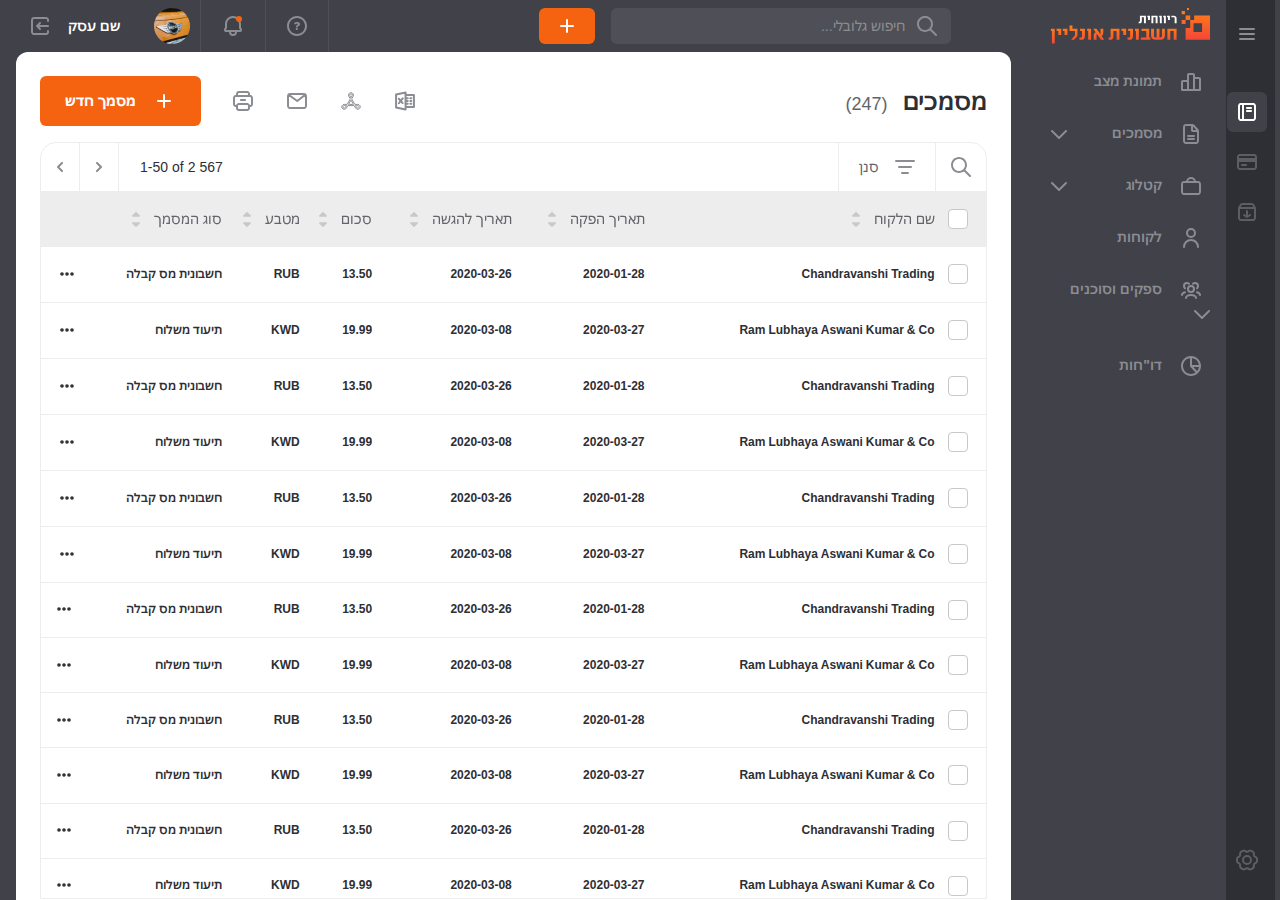
==== commit c2f93eda: "upd 12.02" ====
--- a/index.html
+++ b/index.html
@@ -190,7 +190,7 @@
 										<li class="dropDownWrapper">
 											<span>
 												<svg class="mainIcon" xmlns:xlink="http://www.w3.org/1999/xlink"><use class="icoStroke" xlink:href="#ico_usersGroup"/></svg>											
-												לקוחות וספקים
+												ספקים וסוכנים
 											</span>
 											<ul class="dropDownWrapper_list dropDownWrapper_list_userMenu">
 												<li><a href="./client-flow-providers.html"><svg class="mainIcon" xmlns:xlink="http://www.w3.org/1999/xlink"><use class="icoStroke" xlink:href="#ico_userGroup_download"/></svg> ספקים</a></li>
--- a/css/main.min.css
+++ b/css/main.min.css
@@ -1 +1 @@
-@charset "UTF-8";@import "../libs/bootstrap-grid/bootstrap-grid-rtl.min.css";@import "../libs/choice/choices.min.css";@font-face{font-family:Noto;font-style:normal;font-weight:400;src:url(../fonts/HebrewProdAll/subset-NotoSansHebrew-Regular.eot);src:url(../fonts/HebrewProdAll/subset-NotoSansHebrew-Regular.eot?#iefix) format("embedded-opentype"),url(../fonts/HebrewProdAll/subset-NotoSansHebrew-Regular.woff) format("woff"),url(../fonts/HebrewProdAll/subset-NotoSansHebrew-Regular.ttf) format("truetype")}@font-face{font-family:Noto;font-style:normal;font-weight:500;src:url(../fonts/HebrewProdAll/subset-NotoSansHebrew-Medium.eot);src:url(../fonts/HebrewProdAll/subset-NotoSansHebrew-Medium.eot?#iefix) format("embedded-opentype"),url(../fonts/HebrewProdAll/subset-NotoSansHebrew-Medium.woff) format("woff"),url(../fonts/HebrewProdAll/subset-NotoSansHebrew-Medium.ttf) format("truetype")}@font-face{font-family:Noto;font-style:normal;font-weight:600;src:url(../fonts/HebrewProdAll/subset-NotoSansHebrew-SemiBold.eot);src:url(../fonts/HebrewProdAll/subset-NotoSansHebrew-SemiBold.eot?#iefix) format("embedded-opentype"),url(../fonts/HebrewProdAll/subset-NotoSansHebrew-SemiBold.woff) format("woff"),url(../fonts/HebrewProdAll/subset-NotoSansHebrew-SemiBold.ttf) format("truetype")}@font-face{font-family:Noto;font-style:normal;font-weight:700;src:url(../fonts/HebrewProdAll/subset-NotoSansHebrew-Bold.eot);src:url(../fonts/HebrewProdAll/subset-NotoSansHebrew-Bold.eot?#iefix) format("embedded-opentype"),url(../fonts/HebrewProdAll/subset-NotoSansHebrew-Bold.woff) format("woff"),url(../fonts/HebrewProdAll/subset-NotoSansHebrew-Bold.ttf) format("truetype")}:root{--bs-blue:#0d6efd;--bs-indigo:#6610f2;--bs-purple:#6f42c1;--bs-pink:#d63384;--bs-red:#dc3545;--bs-orange:#fd7e14;--bs-yellow:#ffc107;--bs-green:#198754;--bs-teal:#20c997;--bs-cyan:#0dcaf0;--bs-black:#000;--bs-white:#fff;--bs-gray:#6c757d;--bs-gray-dark:#343a40;--bs-gray-100:#f8f9fa;--bs-gray-200:#e9ecef;--bs-gray-300:#dee2e6;--bs-gray-400:#ced4da;--bs-gray-500:#adb5bd;--bs-gray-600:#6c757d;--bs-gray-700:#495057;--bs-gray-800:#343a40;--bs-gray-900:#212529;--bs-primary:#0d6efd;--bs-secondary:#6c757d;--bs-success:#198754;--bs-info:#0dcaf0;--bs-warning:#ffc107;--bs-danger:#dc3545;--bs-light:#f8f9fa;--bs-dark:#212529;--bs-primary-rgb:13,110,253;--bs-secondary-rgb:108,117,125;--bs-success-rgb:25,135,84;--bs-info-rgb:13,202,240;--bs-warning-rgb:255,193,7;--bs-danger-rgb:220,53,69;--bs-light-rgb:248,249,250;--bs-dark-rgb:33,37,41;--bs-white-rgb:255,255,255;--bs-black-rgb:0,0,0;--bs-body-color-rgb:33,37,41;--bs-body-bg-rgb:255,255,255;--bs-font-sans-serif:system-ui,-apple-system,"Segoe UI",Roboto,"Helvetica Neue","Noto Sans","Liberation Sans",Arial,sans-serif,"Apple Color Emoji","Segoe UI Emoji","Segoe UI Symbol","Noto Color Emoji";--bs-font-monospace:SFMono-Regular,Menlo,Monaco,Consolas,"Liberation Mono","Courier New",monospace;--bs-gradient:linear-gradient(180deg,hsla(0,0%,100%,.15),hsla(0,0%,100%,0));--bs-body-font-family:var(--bs-font-sans-serif);--bs-body-font-size:1rem;--bs-body-font-weight:400;--bs-body-line-height:1.5;--bs-body-color:#212529;--bs-body-bg:#fff;--bs-border-width:1px;--bs-border-style:solid;--bs-border-color:#dee2e6;--bs-border-color-translucent:rgba(0,0,0,.175);--bs-border-radius:0.375rem;--bs-border-radius-sm:0.25rem;--bs-border-radius-lg:0.5rem;--bs-border-radius-xl:1rem;--bs-border-radius-2xl:2rem;--bs-border-radius-pill:50rem;--bs-link-color:#0d6efd;--bs-link-hover-color:#0a58ca;--bs-code-color:#d63384;--bs-highlight-bg:#fff3cd}*,:after,:before{-webkit-box-sizing:border-box;box-sizing:border-box}@media (prefers-reduced-motion:no-preference){:root{scroll-behavior:smooth}}body{-webkit-text-size-adjust:100%;-webkit-tap-highlight-color:rgba(0,0,0,0);background-color:var(--bs-body-bg);color:var(--bs-body-color);font-family:var(--bs-body-font-family);font-size:var(--bs-body-font-size);font-weight:var(--bs-body-font-weight);line-height:var(--bs-body-line-height);margin:0;text-align:var(--bs-body-text-align)}hr{border:0;border-top:1px solid;color:inherit;margin:1rem 0;opacity:.25}h1,h2,h3,h4,h5,h6{font-weight:500;line-height:1.2;margin-bottom:.5rem;margin-top:0}h1{font-size:calc(1.375rem + 1.5vw)}@media (min-width:1200px){h1{font-size:2.5rem}}h2{font-size:calc(1.325rem + .9vw)}@media (min-width:1200px){h2{font-size:2rem}}h3{font-size:calc(1.3rem + .6vw)}@media (min-width:1200px){h3{font-size:1.75rem}}h4{font-size:calc(1.275rem + .3vw)}@media (min-width:1200px){h4{font-size:1.5rem}}h5{font-size:1.25rem}h6{font-size:1rem}p{margin-bottom:1rem;margin-top:0}abbr[title]{cursor:help;-webkit-text-decoration:underline dotted;text-decoration:underline dotted;-webkit-text-decoration-skip-ink:none;text-decoration-skip-ink:none}address{font-style:normal;line-height:inherit;margin-bottom:1rem}ol,ul{padding-left:2rem}dl,ol,ul{margin-bottom:1rem;margin-top:0}ol ol,ol ul,ul ol,ul ul{margin-bottom:0}dt{font-weight:700}dd{margin-bottom:.5rem;margin-left:0}blockquote{margin:0 0 1rem}b,strong{font-weight:bolder}small{font-size:.875em}mark{background-color:var(--bs-highlight-bg);padding:.1875em}sub,sup{font-size:.75em;line-height:0;position:relative;vertical-align:baseline}sub{bottom:-.25em}sup{top:-.5em}a{color:var(--bs-link-color);text-decoration:underline}a:hover{color:var(--bs-link-hover-color)}a:not([href]):not([class]),a:not([href]):not([class]):hover{color:inherit;text-decoration:none}code,kbd,pre,samp{font-family:var(--bs-font-monospace);font-size:1em}pre{display:block;font-size:.875em;margin-bottom:1rem;margin-top:0;overflow:auto}pre code{color:inherit;font-size:inherit;word-break:normal}code{word-wrap:break-word;color:var(--bs-code-color);font-size:.875em}a>code{color:inherit}kbd{background-color:var(--bs-body-color);border-radius:.25rem;color:var(--bs-body-bg);font-size:.875em;padding:.1875rem .375rem}kbd kbd{font-size:1em;padding:0}figure{margin:0 0 1rem}img,svg{vertical-align:middle}table{border-collapse:collapse;caption-side:bottom}caption{color:#6c757d;padding-bottom:.5rem;padding-top:.5rem;text-align:left}th{text-align:inherit;text-align:-webkit-match-parent}tbody,td,tfoot,th,thead,tr{border:0 solid;border-color:inherit}label{display:inline-block}button{border-radius:0}button:focus:not(:focus-visible){outline:0}button,input,optgroup,select,textarea{font-family:inherit;font-size:inherit;line-height:inherit;margin:0}button,select{text-transform:none}[role=button]{cursor:pointer}select{word-wrap:normal}select:disabled{opacity:1}[list]:not([type=date]):not([type=datetime-local]):not([type=month]):not([type=week]):not([type=time])::-webkit-calendar-picker-indicator{display:none!important}[type=button],[type=reset],[type=submit],button{-webkit-appearance:button}[type=button]:not(:disabled),[type=reset]:not(:disabled),[type=submit]:not(:disabled),button:not(:disabled){cursor:pointer}::-moz-focus-inner{border-style:none;padding:0}textarea{resize:vertical}fieldset{border:0;margin:0;min-width:0;padding:0}legend{float:left;font-size:calc(1.275rem + .3vw);line-height:inherit;margin-bottom:.5rem;padding:0;width:100%}@media (min-width:1200px){legend{font-size:1.5rem}}legend+*{clear:left}::-webkit-datetime-edit-day-field,::-webkit-datetime-edit-fields-wrapper,::-webkit-datetime-edit-hour-field,::-webkit-datetime-edit-minute,::-webkit-datetime-edit-month-field,::-webkit-datetime-edit-text,::-webkit-datetime-edit-year-field{padding:0}::-webkit-inner-spin-button{height:auto}[type=search]{-webkit-appearance:textfield;outline-offset:-2px}::-webkit-search-decoration{-webkit-appearance:none}::-webkit-color-swatch-wrapper{padding:0}::-webkit-file-upload-button{-webkit-appearance:button;font:inherit}::file-selector-button{-webkit-appearance:button;font:inherit}output{display:inline-block}iframe{border:0}summary{cursor:pointer;display:list-item}progress{vertical-align:baseline}[hidden]{display:none!important}*{-webkit-box-sizing:border-box;box-sizing:border-box}:after,:before{-webkit-box-sizing:border-box;box-sizing:border-box}::-webkit-input-placeholder{color:#8c8d92;font-weight:400;opacity:1}:-moz-placeholder,::-moz-placeholder{color:#8c8d92;font-weight:400;opacity:1}:-ms-input-placeholder{color:#8c8d92;font-weight:400;opacity:1}body input:focus:required:invalid,body textarea:focus:required:invalid{color:#666}body input:required:valid,body textarea:required:valid{color:#666}body,html{height:100%}body{color:#2e2f35;font-family:Noto,sans-serif;font-size:14px;line-height:1.35;min-width:320px;overflow-x:hidden;position:relative}button,inpit:focus,input{border:none;-webkit-box-shadow:none;box-shadow:none;caret-color:#f56311;outline:none}ul{list-style:none;margin:0;padding:0}a,a:focus,a:hover,a:visited{color:inherit;text-decoration:none}.vh-100{height:100vh}.img-responsive{display:block;height:auto;max-width:100%}.text-center{text-align:center}.mainIcon{height:24px;width:24px}.mainIcon path{fill:inherit;stroke:inherit}.mainIcon use.icoFill{fill:#8c8d92}.mainIcon use.icoMix,.mainIcon use.icoStroke{fill:none;stroke:#8c8d92}.mainIcon_accent{height:20px;width:20px}.mainIcon_accent use.icoFill{fill:#f56311}.mainIcon_accent use.icoStroke{fill:none;stroke:#f56311}::-moz-selection{background-color:#f56311;color:#fff}::selection{background-color:#f56311;color:#fff}.mainWrapper{background-color:#404149;height:100vh;width:100vw}.mainWrapper>*{height:100%}.searchForm{-webkit-margin-start:5.4vw;margin-inline-start:5.4vw}.searchForm input{background:#4f5057;border-radius:6px;display:block;padding:8.5px 9px;width:340px}.inputWrapper{-webkit-box-align:center;-ms-flex-align:center;align-items:center;display:-webkit-box;display:-ms-flexbox;display:flex}.searchField{-webkit-margin-start:80px;margin-inline-start:80px;position:relative}.searchField .searchButton{cursor:pointer;display:block;position:absolute;right:10px;top:50%;-webkit-transform:translateY(-42%);-ms-transform:translateY(-42%);transform:translateY(-42%);width:18px}.searchField .searchButton use.icoFill{fill:#8c8d92}.searchField input{-webkit-padding-start:46px;color:#fff;padding-inline-start:46px}.documentAdd_wrapper{position:relative}.documentAdd_wrapper .documentAdd_list{top:46px}.documentAdd_button{-webkit-box-align:center;-ms-flex-align:center;-webkit-box-pack:center;-ms-flex-pack:center;-webkit-margin-start:16px;align-items:center;background-color:#f56311;border-radius:6px;-webkit-box-shadow:inset 0 0 3px rgba(0,0,0,0);box-shadow:inset 0 0 3px rgba(0,0,0,0);cursor:pointer;display:-webkit-box;display:-ms-flexbox;display:flex;justify-content:center;margin-inline-start:16px;padding:6px 16px;-webkit-transition:.2s;-o-transition:.2s;transition:.2s}.documentAdd_button:hover{background-color:#d94e00}.documentAdd_button use.icoStroke{stroke:#fff}.documentAdd_list_wrapper{position:relative}.documentAdd_list_wrapper .documentAdd_list{left:0}.documentAdd_list_wrapper .documentAdd_list li{margin:0}.documentAdd_list{background:#404149;border:none;border-radius:6px;-webkit-box-shadow:0 2px 8px rgba(0,0,0,.16);box-shadow:0 2px 8px rgba(0,0,0,.16);display:none;overflow:hidden;position:absolute;top:52px;width:192px;z-index:5}.documentAdd_list li{-webkit-padding-start:10px;border-bottom:1px solid #555;color:#fff;padding:11px 0;padding-inline-start:10px}.documentAdd_list li:last-child{border-bottom:none}.documentAdd_list li:hover{background-color:#4f5057}.documentAdd_list.listActive{border:1px solid #555;height:auto}.topLine_end>*{-webkit-border-start:1px solid #4f5057;border-inline-start:1px solid #4f5057;height:100%}.userMain{-webkit-padding-start:10px;cursor:pointer;padding:8px;padding-inline-start:10px}.userMain_avatar{border-radius:50%;height:36px;width:36px}.userMain_avatar img{height:100%;-o-object-fit:cover;object-fit:cover;width:100%}.userMain_name{-webkit-margin-start:34px;-webkit-margin-end:16px;color:#fff;font-weight:600;margin-inline-end:16px;margin-inline-start:34px}.userMain_dropBtn{cursor:pointer;margin-top:-2px}.userMain:hover use.icoStroke{stroke:#fff}.userMain:hover use.icoFill{fill:#fff}.userNotifications{cursor:pointer;padding:0 20px}.userNotifications_group{position:relative}.userNotifications_group img{width:16px}.userNotifications_group.is-open use.icoStroke{stroke:#fff}.userNotifications_group.active:after{background-color:#f56311;border-radius:50%;content:"";display:block;height:6px;position:absolute;right:3px;top:2px;width:6px}.userNotifications_listWrapper{background:#fff;border:1px solid #8c8d92;border-radius:6px;-webkit-box-shadow:0 2px 8px rgba(0,0,0,.16);box-shadow:0 2px 8px rgba(0,0,0,.16);display:none;left:0;max-height:380px;overflow-x:hidden;overflow-y:auto;position:absolute;top:43px;-webkit-transform:translateX(-50%);-ms-transform:translateX(-50%);transform:translateX(-50%);width:329px;z-index:998}.userNotifications_listWrapper::-webkit-scrollbar{background-color:transparent;width:4px}.userNotifications_listWrapper::-webkit-scrollbar-thumb{background-color:#c8c8c8;max-height:50px}.userNotifications_listItem{border-bottom:1px solid #ededed;line-height:1.14rem;padding:8px 42px 9px;position:relative;-webkit-transition:.2s;-o-transition:.2s;transition:.2s}.userNotifications_listItem:hover{background-color:#ededed}.userNotifications_listItem:last-of-type{border-bottom:none}.userNotifications_listItem_title{color:#404149;font-size:14px;font-weight:600}.userNotifications_listItem_message{color:#4f5057;font-size:14px}.userNotifications_listItem_date{color:#63646a;font-size:12px}.userNotifications_listItem_status{background:no-repeat 50%;height:18px;position:absolute;right:16px;top:8px;width:18px}.userNotifications_listItem_status_new{background-image:url(../img/icons/status/new.svg)}.userNotifications_listItem_status_success{background-image:url(../img/icons/status/success.svg)}.userNotifications_listItem_status_warning{background-image:url(../img/icons/status/warning.svg)}.userNotifications_listItem_status_alert{background-image:url(../img/icons/status/alert.svg)}.userSupport{cursor:pointer;padding:0 19px}.userNotifications:hover use.icoStroke,.userSupport:hover use.icoStroke{stroke:#fff}.userNotifications:hover use.icoFill,.userSupport:hover use.icoFill{fill:#fff}.userNotifications use.icoStroke,.userSupport use.icoStroke{stroke:#8c8d92}.userNotifications use.icoFill,.userSupport use.icoFill{fill:#8c8d92}.mainSidebar{-webkit-margin-start:-15px;margin-inline-start:-15px;overflow-y:auto}.mainSidebar_body{-webkit-box-orient:vertical;-webkit-box-direction:normal;-webkit-box-pack:justify;-ms-flex-pack:justify;background-color:#2e2f35;display:-webkit-box;display:-ms-flexbox;display:flex;-ms-flex-direction:column;flex-direction:column;height:100%;justify-content:space-between;padding-bottom:10px;width:56px}.mainSidebar_menuButton{cursor:pointer;overflow:hidden}.mainSidebar_menuButton button{background:none;display:block;margin:21px auto 45px}.mainSidebar_menuButton button:hover use.icoStroke{stroke:#f56311}.mainSidebar_addMenu li{-webkit-box-pack:center;-ms-flex-pack:center;-webkit-box-align:center;-ms-flex-align:center;align-items:center;background-color:transparent;border-radius:6px;cursor:pointer;display:-webkit-box;display:-ms-flexbox;display:flex;height:40px;justify-content:center;margin:0 auto 10px;-webkit-transition:.2s;-o-transition:.2s;transition:.2s;width:40px}.mainSidebar_addMenu li a{display:block}.mainSidebar_addMenu li.active,.mainSidebar_addMenu li:hover{background-color:#404149}.mainSidebar_addMenu li.active use.icoFill,.mainSidebar_addMenu li:hover use.icoFill{fill:#fff}.mainSidebar_addMenu li.active use.icoStroke,.mainSidebar_addMenu li:hover use.icoStroke{stroke:#fff}.mainSidebar_addMenu li use.icoFill{fill:#5d5d62}.mainSidebar_addMenu li use.icoMix,.mainSidebar_addMenu li use.icoStroke{fill:none;stroke:#5d5d62}.mainContent_topInterface{position:relative}.mainContent_sidebar.hidden{display:none}.mainContent_sidebar_visible{display:block}.mainContent_sidebarMenu{color:#8c8d92;font-weight:600}.mainContent_sidebarMenu li{-webkit-box-pack:justify;-ms-flex-pack:justify;-webkit-box-align:center;-ms-flex-align:center;align-items:center;background-color:transparent;border-radius:6px;cursor:pointer;display:-webkit-box;display:-ms-flexbox;display:flex;-ms-flex-wrap:wrap;flex-wrap:wrap;justify-content:space-between;margin:8px 0 0;padding:10px 0;-webkit-transition:.2s;-o-transition:.2s;transition:.2s}.mainContent_sidebarMenu li use.icoStroke{stroke:#8c8d92}.mainContent_sidebarMenu li use.icoFill{fill:#8c8d92}.mainContent_sidebarMenu li.active,.mainContent_sidebarMenu li:hover{background-color:#4f5057;color:#fff}.mainContent_sidebarMenu li.active use.icoStroke,.mainContent_sidebarMenu li:hover use.icoStroke{stroke:#fff}.mainContent_sidebarMenu li.active use.icoFill,.mainContent_sidebarMenu li:hover use.icoFill{fill:#fff}.mainContent_sidebarMenu li.active.dropDownWrapper:after{background:url(../img/icons/chevronSidebar_menu_white.svg) no-repeat 50%;-webkit-transform:rotate(-90deg);-ms-transform:rotate(-90deg);transform:rotate(-90deg)}.mainContent_sidebarMenu li .dropDownWrapper_list{-webkit-box-ordinal-group:2;-ms-flex-order:1;display:none;margin-top:5px;order:1;width:100%}.mainContent_sidebarMenu li .dropDownWrapper_list li{-webkit-padding-start:48px;-webkit-border-start:2px solid transparent;background-color:transparent;border-inline-start:2px solid transparent;border-radius:0;margin-top:10px;padding-bottom:6px;padding-inline-start:48px;padding-top:6px}.mainContent_sidebarMenu li .dropDownWrapper_list li:hover{-webkit-border-start:2px solid #f56311;background-color:#5d5d62;border-inline-start:2px solid #f56311}.mainContent_sidebarMenu li .dropDownWrapper_list_userMenu use.icoStroke{stroke:#8c8d92}.mainContent_sidebarMenu li .dropDownWrapper_list_userMenu li{color:#c8c8c8}.mainContent_sidebarMenu li .dropDownWrapper_list_userMenu li:hover{color:#fff}.mainContent_sidebarMenu li .dropDownWrapper_list_userMenu li:hover use.icoStroke{stroke:#fff}.mainContent_sidebarMenu li svg{-webkit-margin-end:13px;-webkit-margin-start:11px;margin-inline-end:13px;margin-inline-start:11px}.mainContent_sidebarMenu li.dropDownWrapper:after{-webkit-margin-end:20px;background:url(../img/icons/chevronSidebar_menu.svg) no-repeat 50%;content:"";display:block;height:24px;margin-inline-end:20px;-webkit-transform:rotate(90deg);-ms-transform:rotate(90deg);transform:rotate(90deg);width:24px}.mainContent_wrapper{background-color:#fff;border-radius:12px 12px 0 0;height:calc(100vh - 52px);padding:24px 24px 0}.mainContent_interfaceList li{margin:0 15px}.mainContent_interfaceList li a{pointer-events:none}.mainContent_interfaceList li .documentAdd_button_link,.mainContent_interfaceList li.active a{pointer-events:auto}.mainContent_interfaceList li.active a:hover .mainIcon use.icoFill{fill:#d94e00}.mainContent_interfaceList li.active a:hover .mainIcon use.icoStroke{fill:none;stroke:#d94e00}.mainContent_interfaceList li.active a:hover .mainIcon use.icoMix{fill:none;stroke:#d94e00}.mainContent_interfaceList li.active .mainIcon use.icoFill{fill:#f56311}.mainContent_interfaceList li.active .mainIcon use.icoMix,.mainContent_interfaceList li.active .mainIcon use.icoStroke{fill:none;stroke:#f56311}.mainContent_interfaceList li:last-child{-webkit-margin-end:0;margin-inline-end:0}.mainContent_interfaceList li .mainIcon use.icoFill{fill:#8c8d92}.mainContent_interfaceList li .mainIcon use.icoMix,.mainContent_interfaceList li .mainIcon use.icoStroke{fill:none;stroke:#8c8d92}.mainContent_interfaceList .documentAdd_button{color:#fff;font-weight:700;margin:0;padding:13px 25px}.mainContent_interfaceList .documentAdd_button img{-webkit-margin-end:16px;margin-inline-end:16px}.mainContent_documentListWrapper{border:1px solid #ededed;border-radius:16px 16px 0 0;margin-top:16px;overflow:hidden}.mainContent_tableWrapper{height:calc(100vh - 194px);overflow-y:scroll;position:relative}.mainContent_tableWrapper::-webkit-scrollbar{background-color:transparent;width:4px}.mainContent_tableWrapper::-webkit-scrollbar-thumb{background-color:#c8c8c8;max-height:50px}.tableFlask_data,.tableFlask_documents,.tableFlask_invoice{position:relative}.tableFlask_data:before,.tableFlask_documents:before,.tableFlask_invoice:before{background-color:#ededed;content:"";display:block;height:54px;left:0;position:absolute;top:0;width:10px;z-index:3}.tableFlask_data:before{height:29px;left:-16px}.tableFlask_documents:before{height:41px}.mainContent_sidebarMenu_min li.dropDownWrapper:after{display:none}.mainContent_scrollWrapper{height:calc(100vh - 76px);overflow-y:scroll;position:relative}.mainContent_scrollWrapper::-webkit-scrollbar{background-color:transparent;width:4px}.mainContent_scrollWrapper::-webkit-scrollbar-thumb{background-color:#c8c8c8;max-height:50px}.documentsInfo_num{color:#63646a;font-size:18px;margin-right:12px}.documentsInfo_title{color:#2e2f35;font-size:24px;font-weight:600}.navigationPag_next,.navigationPag_prev{-webkit-border-start:1px solid #ededed;background:transparent 50% no-repeat;border-inline-start:1px solid #ededed;cursor:pointer;height:48px;padding:0 19px;-webkit-transition:.2s;-o-transition:.2s;transition:.2s}.navigationPag_next:hover,.navigationPag_prev:hover{background-color:#ededed}.navigationPag_prev{background-image:url(../img/icons/chevronPrev.svg)}.navigationPag_next{background-image:url(../img/icons/chevronNext.svg)}.navigationPag_listCount{-webkit-margin-start:21px;direction:ltr;margin-inline-start:21px}.documentListWrapper_navigation{border-bottom:1px solid #ededed}.navigationAdd_filter,.navigationAdd_search{-webkit-border-end:1px solid #ededed;-webkit-box-align:center;-ms-flex-align:center;align-items:center;border-inline-end:1px solid #ededed;cursor:pointer;display:-webkit-box;display:-ms-flexbox;display:flex;height:48px}.navigationAdd_search{padding:0 15px}.navigationAdd_filter{color:#63646a;padding:0 20px}.navigationAdd_filter img{-webkit-margin-end:16px;margin-inline-end:16px}.tableInvoiceList{position:relative;width:100%}.tableInvoiceList_success{color:#0c870a}.tableInvoiceList td,.tableInvoiceList th{padding:17px 0 18px}.tableInvoiceList thead{position:sticky;top:0;z-index:2}.tableInvoiceList thead tr{background-color:#ededed}.tableInvoiceList tbody tr{border-bottom:1px solid #ededed}.tableInvoiceList tbody td{font-size:12px;font-weight:600}.tableInvoiceList tbody td a{text-decoration:underline}.tableInvoiceList_controls{-webkit-box-orient:vertical;-webkit-box-direction:normal;display:-webkit-box;display:-ms-flexbox;display:flex;-ms-flex-direction:column;flex-direction:column;margin-top:-8px}.tableInvoiceList_controls .mainIcon{height:5px;width:8px}.tableInvoiceList_controlsTitle{-webkit-margin-end:14px;color:#63646a;font-weight:400;margin-inline-end:14px;position:relative}.tableInvoiceList_controlsTitle:hover .toolTip_title{display:block}.tableInvoiceList_checkbox{cursor:pointer;position:relative}.tableInvoiceList_checkbox input{left:0;opacity:0;position:absolute;top:0;z-index:-10}.tableInvoiceList_checkbox span{-webkit-margin-start:18px;background:#fff url(../img/icons/checkIn.svg) no-repeat 50%;border:1px solid #c8c8c8;border-radius:4px;display:block;height:20px;margin-inline-start:18px;margin-bottom:-5px;-webkit-transition:.2s;-o-transition:.2s;transition:.2s;width:20px}.tableInvoiceList_checkbox input:checked+span{background-color:#63646a}.tableInvoiceList_seeMore{-webkit-box-orient:horizontal;-webkit-box-direction:reverse;-webkit-padding-end:16px;cursor:pointer;display:-webkit-box;display:-ms-flexbox;display:flex;-ms-flex-direction:row-reverse;flex-direction:row-reverse;padding-inline-end:16px;position:relative}.tableInvoiceList_seeMore.seeMore_active>.mainIcon use.icoStroke{stroke:#f56311}.tableInvoiceList_seeMore .mainIcon{height:20px;width:20px}.tableInvoiceList_seeMore use.icoStroke{stroke:#2e2f35}.tableInvoiceList_companyName{width:290px}.controlGroup_downChange,.controlGroup_upChange{cursor:pointer;display:block;height:5px;margin:2.5px 0;width:8px}.controlGroup_downChange use.icoFill,.controlGroup_upChange use.icoFill{fill:#c8c8c8}.controlGroup_downChange:hover use.icoFill,.controlGroup_upChange:hover use.icoFill{fill:#000}.toolTip{background-color:#fff;border:1px solid #8c8d92;border-radius:6px;bottom:-62px;display:none;-webkit-filter:drop-shadow(0 2px 8px rgba(0,0,0,.16));filter:drop-shadow(0 2px 8px rgba(0,0,0,.16));left:5px;overflow:hidden;position:absolute;z-index:10}.toolTip ul{display:-webkit-box;display:-ms-flexbox;display:flex}.toolTip ul li{-webkit-border-start:1px solid #ededed;border-inline-start:1px solid #ededed;padding:14.5px 16px;-webkit-transition:.2s ease;-o-transition:.2s ease;transition:.2s ease}.toolTip ul li:hover{background-color:#ededed;border-color:#c8c8c8}.toolTip ul li:first-child{-webkit-border-start:none;border-inline-start:none}.documentButton{-webkit-padding-start:15px;border:1px solid #f56311;border-radius:6px;color:#f56311;cursor:pointer;font-weight:600;padding:13px;padding-inline-start:15px;-webkit-transition:.3s;-o-transition:.3s;transition:.3s}.documentButton:hover{background-color:#f56311;color:#fff}.documentButton:hover use.icoFill{fill:#fff}.documentButton:hover use.icoStroke{stroke:#fff}.documentButton img,.documentButton svg{-webkit-margin-end:11px;margin-inline-end:11px}.documentButton_addItem{font-weight:400}.documentButton_cellButton{background-color:transparent;font-weight:600;padding:8.5px 10px;width:100%}.documentButton_addPayment{background-color:transparent;border:none;color:#2e2f35;padding:13px 18px;width:158px}.documentButton_addPayment:hover{background-color:transparent;color:#2e2f35}.documentButton_addPayment:hover use.icoStroke{stroke:#2e2f35}.documentButton_solid{background-color:#f56311;color:#fff}.documentButton_solid:hover{background-color:#d94e00}.documentButton_solid use.icoStroke{stroke:#fff}.documentButton_solid use.icoFill{fill:#fff}.documentSidebar_list{border:1px solid #ededed;border-radius:6px;color:#4f5057;font-weight:600;margin-bottom:16px;padding:16px}.documentSidebar_list form span{color:#2e2f35;display:block;margin-bottom:6px}.documentSidebar_list form label{display:block;margin-bottom:16px}.documentSidebar_list form .documentAdd_button{color:#fff;display:block;font-weight:600;margin:37px 0 0;padding:14px 0;width:100%}.documentSidebar_title{font-size:24px;font-weight:600;margin:24px 0}.documentSidebar_checklistTitle{color:#2e2f35;font-size:20px;font-weight:600;margin-bottom:15px}.documentSidebar_checklistProp li{-webkit-box-align:center;-ms-flex-align:center;align-items:center;display:-webkit-box;display:-ms-flexbox;display:flex;margin-bottom:13px}.documentSidebar_checklistProp li:before{-webkit-margin-end:15px;background:url('data:image/svg+xml;utf8, <svg viewBox="0 0 14 10" fill="none" xmlns="http://www.w3.org/2000/svg"><path d="M1.66699 5L4.96682 8.29983L12.0382 1.22876" stroke="rgb(200, 200, 200)" stroke-width="2" stroke-linecap="round" stroke-linejoin="round"/></svg>'),no-repeat;background-size:cover;content:"";display:block;height:10px;margin-inline-end:15px;width:13px}.documentSidebar_checklistProp li:last-child{margin-bottom:0}.documentSidebar_checklistProp li.documentData_active{color:#8c8d92;text-decoration:line-through}.documentSidebar_checklistProp li.documentData_active:before{background:url('data:image/svg+xml;utf8, <svg viewBox="0 0 14 10" fill="none" xmlns="http://www.w3.org/2000/svg"><path d="M1.66699 5L4.96682 8.29983L12.0382 1.22876" stroke="rgb(245, 99, 17)" stroke-width="2" stroke-linecap="round" stroke-linejoin="round"/></svg>'),no-repeat}.choices{color:#63646a;font-size:14px;font-weight:400;width:68%}.choices__inner{background:#f9f9f9;border:1px solid #ededed;-webkit-box-shadow:none;box-shadow:none}.choices__inner,.is-open .choices__inner{border-radius:6px}.choices__list--dropdown,.choices__list[aria-expanded]{border:1px solid #ededed}.choices[data-type*=select-one]:after{background:url(../img/icons/selectDrop.svg) no-repeat 50%;border:none;height:10px;right:85%;width:16px}.choices.is-open[data-type*=select-one]:after{-webkit-transform:rotate(-180deg);-ms-transform:rotate(-180deg);transform:rotate(-180deg)}.choices__list--dropdown .choices__placeholder{display:none}.choices__placeholder{font-weight:400!important;opacity:1}.choices__list--single .choices__item{font-weight:600}.choices__list--dropdown,.choices__list[aria-expanded]{border-radius:6px;max-height:155px;overflow-y:auto;top:120%}.choices__list--dropdown::-webkit-scrollbar,.choices__list[aria-expanded]::-webkit-scrollbar{background-color:transparent;width:4px}.choices__list--dropdown::-webkit-scrollbar-thumb,.choices__list[aria-expanded]::-webkit-scrollbar-thumb{background-color:#c8c8c8;max-height:20px}.choices__list--dropdown .choices__item,.choices__list[aria-expanded] .choices__item{border-bottom:1px solid #ededed}.choices__list--dropdown .choices__item:hover,.choices__list[aria-expanded] .choices__item:hover{font-weight:600}.successModal{-webkit-padding-start:19px;-webkit-padding-end:16px;background:#f9f9f9;border-radius:6px;color:#0c870a;display:none;left:-2px;padding:12px 0 14px;padding-inline-end:16px;padding-inline-start:19px;position:absolute;top:0;width:378px;z-index:10}.successModal svg{-webkit-margin-end:13px;margin-inline-end:13px}.modal{-webkit-box-pack:center;-ms-flex-pack:center;background-color:rgba(0,0,0,.6);display:-webkit-box;display:-ms-flexbox;display:flex;display:none;height:100vh;justify-content:center;left:0;position:fixed;top:0;width:100vw;z-index:995}.modal_documents .modal_close{margin:0}.modal_documents .modal_content{padding:24px 16px}.modal.modal_active{display:-webkit-box;display:-ms-flexbox;display:flex}.modal_close{cursor:pointer;margin:8px 0}.modal_close:hover use.icoStroke{stroke:#d94e00}.modal_body{-ms-flex-preferred-size:630px;flex-basis:630px;margin-top:100px;max-width:630px;overflow:hidden}.modal_head{-webkit-box-orient:horizontal;-webkit-box-direction:reverse;background-color:#ededed;border-radius:12px 12px 0 0;display:-webkit-box;display:-ms-flexbox;display:flex;-ms-flex-direction:row-reverse;flex-direction:row-reverse;padding:12px 22px}.modal_title{font-size:24px;font-weight:600}.modal_content{background-color:#fff;border-radius:0 0 12px 12px;overflow:hidden;padding:54px 26px 78px}.modal_content h2{font-size:24px;font-weight:500;margin-top:13px}.modal_content p{font-size:16px;font-weight:500;margin-bottom:0}.modal_content p a{color:#f56311;display:inline;font-weight:700;text-decoration:underline}.modal .searchForm{margin:0}.modal .searchField{margin:0;width:100%}.modal .searchField input{background-color:#f9f9f9;border:1px solid #ededed;border-radius:6px;padding-bottom:13.5px;padding-top:13.5px;width:100%}.toolTip_title{background:#404149;border:1px solid #5d5d62;border-radius:6px;bottom:-60px;-webkit-box-shadow:0 2px 8px rgba(0,0,0,.16);box-shadow:0 2px 8px rgba(0,0,0,.16);color:#ededed;display:none;font-weight:500;left:50%;min-width:152px;padding:10px 10px 12px;position:absolute;-webkit-transform:translateX(-50%);-ms-transform:translateX(-50%);transform:translateX(-50%)}.toolTip_title:after{background:#404149;content:"";display:block;height:13.78px;left:50%;position:absolute;top:0;-webkit-transform:translate(-50%,-50%) rotate(45deg);-ms-transform:translate(-50%,-50%) rotate(45deg);transform:translate(-50%,-50%) rotate(45deg);width:13.78px}.tableDocumentsList{border-collapse:collapse}.tableDocumentsList thead{top:-2px}.tableDocumentsList .documentButton{-webkit-box-align:center;-ms-flex-align:center;align-items:center;display:-webkit-box;display:-ms-flexbox;display:flex;font-size:12px;padding:4px 11px;text-decoration:none}.tableDocumentsList .documentButton svg{-webkit-margin-start:11px;margin:0;margin-inline-start:11px}.tableDocumentsList a.documentButton{color:#f56311}.tableDocumentsList a.documentButton:hover{color:#fff}.tableDocumentsList tbody td,.tableDocumentsList tbody th,.tableDocumentsList thead td,.tableDocumentsList thead th{font-weight:400;padding:9.3px 8px}.tableDocumentsList tbody tr,.tableDocumentsList thead tr{border-bottom:none;border-top:1px solid #ededed}.tableDocumentsList .tableInvoiceList_controlsTitle{-webkit-margin-end:8px;color:#2e2f35;font-weight:600;margin-inline-end:8px}.tableImportList tbody td,.tableImportList tbody th,.tableImportList thead td,.tableImportList thead th{padding:10.5px 8px}.searchResult{font-size:14px;font-weight:400;margin:16px 0}.searchResult_count{font-weight:600}.tableWrapper{border:1px solid #ededed;border-radius:6px;max-height:288px;overflow:auto}.tableWrapper::-webkit-scrollbar{background-color:transparent;width:4px}.tableWrapper::-webkit-scrollbar-thumb{background-color:#c8c8c8;max-height:50px}.tableDocumentImports_checkbox{-webkit-box-pack:end;-ms-flex-pack:end;display:-webkit-box;display:-ms-flexbox;display:flex;inset-inline-end:30px;justify-content:flex-end;padding-bottom:6px;padding-top:6px}.tableDocumentImports_checkbox span{-webkit-transform:translateY(-3px);-ms-transform:translateY(-3px);transform:translateY(-3px)}.documentsImportList p{color:#63646a;font-size:12px;font-weight:400;margin-top:16px}.documentsImport_buttonWrapper{-webkit-box-pack:end;-ms-flex-pack:end;display:-webkit-box;display:-ms-flexbox;display:flex;justify-content:flex-end}.documentsImport_buttonWrapper.active .documentAdd_button{display:block}.documentsImport_buttonWrapper .documentAdd_button{color:#fff;display:none;font-weight:600;margin-top:20px;padding:11px 19px}.documentsImport_description{display:none}.documentsImport_description.active{display:block}.tableDocumentImports_activeItem{background-color:#f9f9f9}.mainContent_documentBlock{border:1px solid #ededed;border-radius:6px;margin-bottom:16px;padding:32px}.documentBlock_headline{-ms-flex-wrap:wrap;flex-wrap:wrap}.documentBlock_headline_list{font-size:12px;width:235px}.documentBlock_headline_list li{margin-bottom:5px}.documentBlock_headline_title{font-size:14px;font-weight:600}.documentBlock_headline_license{font-weight:600}.documentBlock_orderInfo>span{display:block;text-align:center}.documentBlock_orderInfo_date{font-weight:600;margin:32px 0 17.5px}.documentBlock_orderInfo_date svg{-webkit-margin-start:6px;margin-inline-start:6px;-webkit-transform:translateY(-3px);-ms-transform:translateY(-3px);transform:translateY(-3px)}.documentBlock_orderInfo_date input{font-weight:400;width:80px}.documentBlock_orderInfo_title{font-size:24px;font-weight:600;margin-bottom:4px}.documentBlock_orderInfo_descr{font-size:12px;font-weight:600}.documentBlock_headline:after,.documentBlock_orderData:after,.documentBlock_orderInfo:after{border-top:1px solid #ededed;content:"";display:block;margin-top:32px;width:100%}.documentBlock_orderData{margin-top:32px}.orderData_totalPanel{background:#fff;border:1px solid #ededed;border-radius:6px;margin:16px 0 197px;max-width:320px;width:100%}.orderData_totalPanel_wrapper{-webkit-box-orient:horizontal;-webkit-box-direction:reverse;display:-webkit-box;display:-ms-flexbox;display:flex;-ms-flex-direction:row-reverse;flex-direction:row-reverse}.orderData_totalPanel_heading{background-color:#f9f9f9;font-size:12px;font-weight:500;padding:8px}.orderData_totalPanel_body{padding:8px 0 0}.orderData_totalPanel_group{margin-bottom:7px;padding:0 8px}.orderData_totalPanel_group,.orderData_totalPanel_group_final{-webkit-box-pack:justify;-ms-flex-pack:justify;-webkit-box-align:center;-ms-flex-align:center;align-items:center;display:-webkit-box;display:-ms-flexbox;display:flex;justify-content:space-between}.orderData_totalPanel_group_final{border-top:1px solid #ededed;font-size:12px;padding:8px}.orderData_totalPanel_group_final .orderData_totalPanel_group_name{color:#2e2f35;font-size:12px;font-weight:600}.orderData_totalPanel_group_name{color:#63646a}.orderData_totalPanel_group_prop{color:#2e2f35;font-size:12px;font-weight:600;max-width:120px;width:100%}.orderData_totalPanel_group_number{background:#f9f9f9;border:1px dashed #c8c8c8;border-radius:6px;padding:8px}.orderData_totalPanel_group_number input{background-color:transparent;font-weight:600}.orderData_totalPanel_group_number input::-webkit-input-placeholder{color:#2e2f35;font-weight:600}.orderData_totalPanel_group_number input::-moz-placeholder{color:#2e2f35;font-weight:600}.orderData_totalPanel_group_number input:-ms-input-placeholder{color:#2e2f35;font-weight:600}.orderData_totalPanel_group_number input::-ms-input-placeholder{color:#2e2f35;font-weight:600}.orderData_totalPanel_group_number input::placeholder{color:#2e2f35;font-weight:600}.orderData_error{position:relative}.orderData_error input{background-color:#fef3f3!important;border-color:#ec2d2d!important}.orderData_error input::-webkit-input-placeholder{color:#2e2f35}.orderData_error input::-moz-placeholder{color:#2e2f35}.orderData_error input:-ms-input-placeholder{color:#2e2f35}.orderData_error input::-ms-input-placeholder{color:#2e2f35}.orderData_error input::placeholder{color:#2e2f35}.orderData_error:after{background-color:#fff;color:#ec2d2d;content:"שְׁגִיאָה";display:block;padding:0 1px;position:absolute;right:8px;top:-6px}.orderData_panel{-webkit-box-align:center;-ms-flex-align:center;align-items:center;background-color:#f9f9f9;border:1px dashed #8c8d92;border-radius:6px;cursor:pointer;display:block;display:-webkit-box;display:-ms-flexbox;display:flex;font-weight:600;padding:12px;-webkit-transition:.2s;-o-transition:.2s;transition:.2s}.orderData_panel_date input::-webkit-input-placeholder{color:#2e2f35;font-weight:600}.orderData_panel_date input::-moz-placeholder{color:#2e2f35;font-weight:600}.orderData_panel_date input:-ms-input-placeholder{color:#2e2f35;font-weight:600}.orderData_panel_date input::-ms-input-placeholder{color:#2e2f35;font-weight:600}.orderData_panel_date input::placeholder{color:#2e2f35;font-weight:600}.orderData_panel_userNote input::-webkit-input-placeholder{color:#2e2f35;font-weight:500}.orderData_panel_userNote input::-moz-placeholder{color:#2e2f35;font-weight:500}.orderData_panel_userNote input:-ms-input-placeholder{color:#2e2f35;font-weight:500}.orderData_panel_userNote input::-ms-input-placeholder{color:#2e2f35;font-weight:500}.orderData_panel_userNote input::placeholder{color:#2e2f35;font-weight:500}.orderData_panel_focus{border:1px solid #8c8d92}.orderData_panel_dataIn{background-color:transparent!important;border:1px dashed transparent!important}.orderData_panel_dataIn .orderData_panel_date{display:-webkit-box;display:-ms-flexbox;display:flex}.orderData_panel_dataIn .orderData_panel_icon{display:none}.orderData_panel_dataIn .orderData_panel_dataDescr{-webkit-margin-end:5px;display:block!important;margin-inline-end:5px}.orderData_panel_dataDescr{display:none!important}.orderData_panel label,.orderData_panel span{position:relative}.orderData_panel:hover{border:1px solid #8c8d92}.orderData_panel_icon{-webkit-margin-end:21px;margin-inline-end:21px}.orderData_panel span{display:block}.orderData_panel_userContacts{color:#8c8d92;font-weight:400}.orderData_panel_customer{margin-bottom:24px}.orderData_panel_wrapper{width:100%}.orderData_panel input{background-color:transparent;font-weight:500;width:100%}.orderData_panel_dateInput{height:100%;left:0;opacity:0;position:absolute;top:0;width:100%}.orderData_panel_dateInput::-webkit-calendar-picker-indicator{height:100%;left:0;position:absolute;top:0;width:100%}.orderData_table{width:100%}.orderData_table_wrapper{border:1px solid #ededed;border-radius:6px;margin-top:12px;overflow:hidden}.orderData_table thead{background-color:#f9f9f9;border-bottom:1px solid #ededed}.orderData_table .orderData_table_container_expand tr td .itemContoller{-webkit-box-align:center;-ms-flex-align:center;-webkit-box-orient:horizontal;-webkit-box-direction:reverse;align-items:center;display:-webkit-box;display:-ms-flexbox;display:flex;-ms-flex-direction:row-reverse;flex-direction:row-reverse}.orderData_table .orderData_table_container_expand tr td .orderData_tablePayment_tpl_remove{-webkit-margin-start:12px;-webkit-margin-end:12px;background:url(../img/icons/rowRemove.svg) 50% no-repeat;cursor:pointer;display:block;height:16px;margin-inline-end:12px;margin-inline-start:12px;width:16px}.orderData_table tbody td{position:relative}.orderData_table tbody td:last-of-type input.dataIn{-webkit-padding-end:29px;font-weight:600;padding-inline-end:29px}.orderData_table td{font-size:12px;font-weight:600;padding:8px 4px}.orderData_table td label{display:block;width:100%}.orderData_table td input{background-color:#f9f9f9;border:1px solid #ededed;border-radius:6px;display:block;font-weight:400;padding:8.5px 8px;width:100%}.orderData_table td input.dataIn{background-color:transparent;border-color:transparent}.orderData_table td input::-webkit-input-placeholder{color:#c8c8c8;font-weight:400}.orderData_table td input::-moz-placeholder{color:#c8c8c8;font-weight:400}.orderData_table td input:-ms-input-placeholder{color:#c8c8c8;font-weight:400}.orderData_table td input::-ms-input-placeholder{color:#c8c8c8;font-weight:400}.orderData_table td input::placeholder{color:#c8c8c8;font-weight:400}.orderData_buttonsWrapper{margin:8px 0;padding:0 8px}.orderData_buttonsWrapper button{background-color:transparent;width:49%}.orderData_panel_date .orderData_panel_dateActive{-webkit-margin-start:8px;display:inline-block;font-weight:400;margin-inline-start:8px}.orderData_panel_focus .orderData_panel_dateActive{font-size:12px}.documentBlock_footer{border-top:1px solid #c8c8c8;padding-top:10px}.documentBlock_footer ul{-webkit-box-align:center;-ms-flex-align:center;align-items:center;color:#63646a;display:-webkit-box;display:-ms-flexbox;display:flex;font-size:12px;font-weight:600}.documentBlock_footer ul li{-webkit-border-start:1px solid #c8c8c8;border-inline-start:1px solid #c8c8c8;padding:0 8px}.documentBlock_footer ul li:first-child{border:none}.documentBlock_footer .logo{display:block;width:100px}.documentBlock_footer .logo img{width:100%}.mainContent_documentBlock_payment .documentBlock_headline:after{display:none}.documentBlock_paymentItem_title{color:#8c8d92;font-size:12px;margin:32px 0 8px}.documentBlock_paymentItem_tabsHeading{background:#ffece1;border-radius:12px;color:#f56311;font-weight:700}.documentBlock_paymentItem_tabsHeading ul{-webkit-box-pack:justify;-ms-flex-pack:justify;-webkit-box-align:center;-ms-flex-align:center;align-items:center;display:-webkit-box;display:-ms-flexbox;display:flex;justify-content:space-between}.documentBlock_paymentItem_tabsHeading ul li{border-bottom:2px solid transparent;cursor:pointer;margin:0 10px;padding:8px 22px;-webkit-transition:.2s;-o-transition:.2s;transition:.2s}.documentBlock_paymentItem_tabsHeading ul li.tabsHeading_active,.documentBlock_paymentItem_tabsHeading ul li:hover{border-bottom:2px solid #f56311}.documentBlock_paymentItem_signature{-webkit-box-orient:horizontal;-webkit-box-direction:reverse;display:-webkit-box;display:-ms-flexbox;display:flex;-ms-flex-direction:row-reverse;flex-direction:row-reverse}.documentBlock_paymentItem_signature img{-webkit-margin-end:240px;display:block;margin:0 0 350px;margin-inline-end:240px}.orderData_tablePayment{border-bottom:1px solid #ededed}.documentAdd_cardCharge{color:#fff;font-weight:600;margin:23px 0 32px;padding:7px 11px 7px 16px}.documentAdd_cardCharge svg{-webkit-margin-end:11px;margin-inline-end:11px}.documentAdd_cardCharge use.icoFill{fill:#fff}.paymentTotal{-webkit-box-pack:end;-ms-flex-pack:end;-webkit-box-align:center;-ms-flex-align:center;align-items:center;display:-webkit-box;display:-ms-flexbox;display:flex;justify-content:flex-end;margin-bottom:41px}.paymentTotal>*{-webkit-padding-end:70px;padding-inline-end:70px}.paymentTotal_name{font-size:12px;font-weight:500}.paymentTotal_prop{font-weight:600}.paymentTotal_currency{font-size:16px;font-weight:700}.orderData_panel_icon_remark{-webkit-margin-end:16px;margin-inline-end:16px}.orderData_panel_icon_remark .mainIcon{height:32px;width:32px}.documentButton_client{-webkit-margin-start:0;background-color:transparent;border:1px solid #f56311;margin-inline-start:0}.documentButton_client:hover{background-color:#f56311}.documentButton_client:hover use.icoStroke{stroke:#fff}.documentButton_client use.icoStroke{stroke:#f56311}.mainContent_clientPage_title{font-size:24px;font-weight:600}.mainContent_clientPage_descr{color:#63646a;font-size:16px}.mainContent_clientPage_tabHeader{border-bottom:2px solid #ededed}.mainContent_clientPage_tabHeader ul{-webkit-box-pack:center;-ms-flex-pack:center;display:-webkit-box;display:-ms-flexbox;display:flex;justify-content:center;margin-bottom:-2px}.mainContent_clientPage_tabHeader ul li{border-bottom:2px solid transparent;cursor:pointer;font-weight:500;margin:0 30px;padding:12px 22px}.mainContent_clientPage_tabHeader ul li.active,.mainContent_clientPage_tabHeader ul li:hover{border-color:#f56311;font-weight:700}.mainContent_clientPage_tabItem{display:none;margin:23px auto auto;max-width:630px;width:100%}.mainContent_clientPage_tabItem_wide{max-width:100%}.mainContent_clientPage_tabItem.active{display:block}.mainContent_clientPage_tabItem form{-webkit-box-pack:justify;-ms-flex-pack:justify;display:-webkit-box;display:-ms-flexbox;display:flex;-ms-flex-wrap:wrap;flex-wrap:wrap;justify-content:space-between}.mainContent_clientPage_tabItem form label{-ms-flex-preferred-size:290px;flex-basis:290px;margin-bottom:19px;position:relative;width:100%}.mainContent_clientPage_tabItem form label p{margin-bottom:3px}.mainContent_clientPage_tabItem form .documentAdd_button{color:#fff;font-size:14px;font-weight:600;margin-top:19px;max-width:210px;padding:11px;width:100%}.mainContent_clientPage_tabItem input{background:#f9f9f9;border:1px solid #ededed;border-radius:6px;padding:10.5px 9px 11.5px;width:100%}.mainContent_clientPage_tabItem input::-webkit-input-placeholder{color:#63646a}.mainContent_clientPage_tabItem input::-moz-placeholder{color:#63646a}.mainContent_clientPage_tabItem input:-ms-input-placeholder{color:#63646a}.mainContent_clientPage_tabItem input::-ms-input-placeholder{color:#63646a}.mainContent_clientPage_tabItem input::placeholder{color:#63646a}.mainContent_clientPage_tabItem .choices{width:100%}.mainContent_clientPage_tabItem .w-100{-ms-flex-preferred-size:100%;flex-basis:100%}.mainContent_clientPage_tabTable{margin-top:31px}.mainContent_clientPage_tabTable .mainContent_tableWrapper{height:calc(100vh - 310px)}.mainContent_clientPage_tabTable .searchField{margin:0}.mainContent_clientPage_tabTable .searchForm{margin:0;width:100%}.mainContent_clientPage_tabTable .searchForm label{max-width:576px}.mainContent_clientPage_tabTable .searchForm input{-webkit-padding-start:40px;padding-inline-start:40px}.mainContent_clientPage_tabTable .mainContent_documentListWrapper{margin-top:9px}.mainContent_clientPage_tabTable table td,.mainContent_clientPage_tabTable table th{max-width:100px}.mainContent_clientPage_providersTable{margin-top:15px}.mainContent_clientPage_providersTable .mainContent_tableWrapper{height:calc(100vh - 245px)}.mainContent_clientPage_providersTable tbody{text-transform:uppercase}.mainContent_clientPage_providersTable tbody td{font-size:12px;font-weight:500}.mainContent_clientPage_providersTable tbody tr td:first-child{-webkit-padding-start:16px;padding-inline-start:16px}.mainContent_clientPage_providersTable thead tr th:first-child{-webkit-padding-start:16px;padding-inline-start:16px}.mainContent_clientPage_providersTable .mainContent_interfaceList .documentAdd_button{padding:13px 20px 13px 28px;width:153px}.mainContent_clientPage_topControl .documentButton_client{-webkit-margin-start:15px;margin-inline-start:15px}.tableInvoiceList_providersMenu ul{-webkit-box-align:center;-ms-flex-align:center;align-items:center;display:-webkit-box;display:-ms-flexbox;display:flex}.tableInvoiceList_providersMenu ul li{padding:0 12px}.tableInvoiceList_providersMenu ul li:hover{cursor:pointer}.tableInvoiceList_providersMenu ul li:hover .mainIcon use.icoStroke{stroke:#f56311}.tableInvoiceList_providersMenu ul li:hover .mainIcon use.icoFill{fill:#f56311}.tableInvoiceList_providersMenu .documentAdd_wrapper .documentAdd_list{display:block;left:0;top:26px}.tableInvoiceList_providersMenu .documentAdd_wrapper .documentAdd_list li{font-size:14px;padding:9.5px 16px}.tableInvoiceList_providersMenu .documentAdd_button{background-color:transparent;margin:0;padding:0}.tableInvoiceList_providersMenu .documentAdd_button.active use.icoStroke{stroke:#f56311}.tableInvoiceList_providersMenu .documentAdd_button.active use.icoFill{fill:#f56311}.tableExpander{display:block;width:100px}.dataPanel_item{-webkit-box-orient:vertical;-webkit-box-direction:normal;-webkit-box-pack:center;-ms-flex-pack:center;-webkit-box-align:center;-ms-flex-align:center;align-items:center;border:1px solid #ededed;border-radius:16px;display:-webkit-box;display:-ms-flexbox;display:flex;-ms-flex-direction:column;flex-direction:column;font-size:14px;justify-content:center;margin-bottom:13px;min-height:185px;padding:9px 16px}.dataPanel_item_table{padding-bottom:0}.dataPanel_item .mainIcon_accent{height:24px;width:24px}.dataPanel_item h2{-webkit-box-align:center;-ms-flex-align:center;align-items:center;display:-webkit-box;display:-ms-flexbox;display:flex;font-size:20px;font-weight:600}.dataPanel_item h2 .dataPanel_ico{-webkit-margin-end:8px;margin-inline-end:8px}.dataPanel_content{display:block}.dataPanel_tableWrapper{margin-right:-16px;margin-top:11px;max-height:252px;overflow-y:scroll;width:calc(100% + 32px)}.dataPanel_tableWrapper::-webkit-scrollbar{background-color:transparent;width:4px}.dataPanel_tableWrapper::-webkit-scrollbar-thumb{background-color:#c8c8c8;max-height:50px}.dataPanel_table td,.dataPanel_table th{padding:5px 10px 6px}.dataPanel_table th{color:#63646a;font-weight:500}.dataPanel_table tbody td{font-size:12px;font-weight:500}.dataPanel_table_buttonsWrapper{-webkit-box-pack:end;-ms-flex-pack:end;-webkit-box-align:center;-ms-flex-align:center;align-items:center;display:-webkit-box;display:-ms-flexbox;display:flex;justify-content:flex-end}.dataPanel_table_buttonsWrapper a,.dataPanel_table_buttonsWrapper button{background-color:transparent;border:none;margin:0 4px}.dataPanel_buttonAllDocuments{background-color:transparent;border-color:transparent;padding:7px 12px}.dataPanel_buttonAllDocuments svg{-webkit-margin-end:0;margin-inline-end:0}.dataPanel_buttonAllDocuments:hover{background-color:transparent}.dataPanel_buttonAllDocuments:hover .mainIcon_accent use.icoStroke{stroke:#d94e00}.dataPanel_layout{height:312px}.dataPanel_ico{-webkit-box-align:center;-ms-flex-align:center;-webkit-box-pack:center;-ms-flex-pack:center;align-items:center;border:1px solid #c8c8c8;border-radius:50%;display:-webkit-box;display:-ms-flexbox;display:flex;height:36px;justify-content:center;width:36px}.dataPanel_lottie{left:-60px;position:relative;top:-59px;width:85%}.dataPanel_graph h2{margin-top:4px}.dataPanel_list{-webkit-margin-start:39px;margin-inline-start:39px}.dataPanel_list li{display:-webkit-box;display:-ms-flexbox;display:flex;margin-bottom:9px}.dataPanel_list svg{-webkit-margin-end:8px;margin-inline-end:8px}.dataPanel_address{font-weight:500}.dataPanel_address p{color:#4f5057;font-weight:500;margin:0}.dataPanel_summ{color:#8c8d92;margin-top:10px}.dataPanel_summ span{-webkit-margin-end:5px;color:#2e2f35;font-size:20px;font-weight:600;margin-inline-end:5px}.dataPanel_descr{color:#8c8d92}a.dataPanel_buttonAllDocuments{color:#f56311}a.dataPanel_buttonAllDocuments:hover{color:#d94e00}.checkboxLabel{-webkit-box-align:center;-ms-flex-align:center;align-items:center;display:-webkit-box;display:-ms-flexbox;display:flex}.checkboxLabel_square span{-webkit-margin-start:18px;background:none;border-radius:3px;margin-inline-start:18px}.checkboxLabel_square input:checked+span{background:url(../img/icons/user/labelSquare.svg) 50% no-repeat}.checkboxLabel_cirkle span{-webkit-margin-start:12px;border-radius:50%;margin-inline-start:12px}.checkboxLabel_cirkle input:checked+span{background:url(../img/icons/user/labelCirkle.svg) 50% no-repeat}.checkboxLabel span{border:2px solid #8c8d92;display:inline-block;height:16px;width:16px}.checkboxLabel input{display:none}.formAdditions_wrapper{margin-bottom:29px}.formAdditions_item{-webkit-margin-end:54px;margin-inline-end:54px;margin-top:10px}.formAdditions_item_cash{-webkit-margin-end:64px;-webkit-margin-start:14px;margin-inline-end:64px;margin-inline-start:14px}.formAdditions_item .choices__inner{min-height:auto}.formAdditions_item .choices{width:86px}.formAdditions_item .choices input{background-color:transparent;border:none;margin-bottom:4px!important;padding:0!important}.formAdditions_item .choices[data-type*=select-one]:after{right:70%}.mainContent_clientPage_tabItem form .formAdditions_item label{margin-bottom:4px}[dir=rtl] .choices__list--dropdown .choices__item--selectable,[dir=rtl] .choices__list[aria-expanded] .choices__item--selectable{padding-left:15px}.tabItem_question{-webkit-box-align:center;-ms-flex-align:center;-webkit-box-pack:center;-ms-flex-pack:center;align-items:center;background-color:#ededed;border:2px solid #ededed;border-radius:50%;bottom:14px;display:-webkit-box;display:-ms-flexbox;display:flex;height:15px;justify-content:center;left:-25px;position:absolute;width:15px}.tabItem_question .mainIcon{height:8px;width:6px}.sidebarMin-col{-webkit-transition:width .3s ease;-o-transition:width .3s ease;transition:width .3s ease;width:4.5%}.w-100{width:100%}.w-95{width:95%}.w-96{width:96%}.w-4{width:4%}.w-5{width:5%}.cell_small{width:44px}.cell_medium{width:80px}.cell_large{width:220px}.cell_half{width:50%}.cell_payment{width:108px}@media only screen and (max-width:1600px){.documentBlock_paymentItem_tabsHeading ul li{padding:8px 10px}}@media only screen and (max-width:1460px){.searchForm{-webkit-margin-start:1.5vw;margin-inline-start:1.5vw}}@media only screen and (min-width:1750px){.mainContent-mid-w{width:75%}.sidebar-mid-w{width:25%}}@media only screen and (min-width:1600px){.mainContent-mid-w{width:72%}.sidebar-mid-w{width:28%}}+@charset "UTF-8";@import "../libs/bootstrap-grid/bootstrap-grid-rtl.min.css";@import "../libs/choice/choices.min.css";@font-face{font-family:Noto;font-style:normal;font-weight:400;src:url(../fonts/HebrewProdAll/subset-NotoSansHebrew-Regular.eot);src:url(../fonts/HebrewProdAll/subset-NotoSansHebrew-Regular.eot?#iefix) format("embedded-opentype"),url(../fonts/HebrewProdAll/subset-NotoSansHebrew-Regular.woff) format("woff"),url(../fonts/HebrewProdAll/subset-NotoSansHebrew-Regular.ttf) format("truetype")}@font-face{font-family:Noto;font-style:normal;font-weight:500;src:url(../fonts/HebrewProdAll/subset-NotoSansHebrew-Medium.eot);src:url(../fonts/HebrewProdAll/subset-NotoSansHebrew-Medium.eot?#iefix) format("embedded-opentype"),url(../fonts/HebrewProdAll/subset-NotoSansHebrew-Medium.woff) format("woff"),url(../fonts/HebrewProdAll/subset-NotoSansHebrew-Medium.ttf) format("truetype")}@font-face{font-family:Noto;font-style:normal;font-weight:600;src:url(../fonts/HebrewProdAll/subset-NotoSansHebrew-SemiBold.eot);src:url(../fonts/HebrewProdAll/subset-NotoSansHebrew-SemiBold.eot?#iefix) format("embedded-opentype"),url(../fonts/HebrewProdAll/subset-NotoSansHebrew-SemiBold.woff) format("woff"),url(../fonts/HebrewProdAll/subset-NotoSansHebrew-SemiBold.ttf) format("truetype")}@font-face{font-family:Noto;font-style:normal;font-weight:700;src:url(../fonts/HebrewProdAll/subset-NotoSansHebrew-Bold.eot);src:url(../fonts/HebrewProdAll/subset-NotoSansHebrew-Bold.eot?#iefix) format("embedded-opentype"),url(../fonts/HebrewProdAll/subset-NotoSansHebrew-Bold.woff) format("woff"),url(../fonts/HebrewProdAll/subset-NotoSansHebrew-Bold.ttf) format("truetype")}:root{--bs-blue:#0d6efd;--bs-indigo:#6610f2;--bs-purple:#6f42c1;--bs-pink:#d63384;--bs-red:#dc3545;--bs-orange:#fd7e14;--bs-yellow:#ffc107;--bs-green:#198754;--bs-teal:#20c997;--bs-cyan:#0dcaf0;--bs-black:#000;--bs-white:#fff;--bs-gray:#6c757d;--bs-gray-dark:#343a40;--bs-gray-100:#f8f9fa;--bs-gray-200:#e9ecef;--bs-gray-300:#dee2e6;--bs-gray-400:#ced4da;--bs-gray-500:#adb5bd;--bs-gray-600:#6c757d;--bs-gray-700:#495057;--bs-gray-800:#343a40;--bs-gray-900:#212529;--bs-primary:#0d6efd;--bs-secondary:#6c757d;--bs-success:#198754;--bs-info:#0dcaf0;--bs-warning:#ffc107;--bs-danger:#dc3545;--bs-light:#f8f9fa;--bs-dark:#212529;--bs-primary-rgb:13,110,253;--bs-secondary-rgb:108,117,125;--bs-success-rgb:25,135,84;--bs-info-rgb:13,202,240;--bs-warning-rgb:255,193,7;--bs-danger-rgb:220,53,69;--bs-light-rgb:248,249,250;--bs-dark-rgb:33,37,41;--bs-white-rgb:255,255,255;--bs-black-rgb:0,0,0;--bs-body-color-rgb:33,37,41;--bs-body-bg-rgb:255,255,255;--bs-font-sans-serif:system-ui,-apple-system,"Segoe UI",Roboto,"Helvetica Neue","Noto Sans","Liberation Sans",Arial,sans-serif,"Apple Color Emoji","Segoe UI Emoji","Segoe UI Symbol","Noto Color Emoji";--bs-font-monospace:SFMono-Regular,Menlo,Monaco,Consolas,"Liberation Mono","Courier New",monospace;--bs-gradient:linear-gradient(180deg,hsla(0,0%,100%,.15),hsla(0,0%,100%,0));--bs-body-font-family:var(--bs-font-sans-serif);--bs-body-font-size:1rem;--bs-body-font-weight:400;--bs-body-line-height:1.5;--bs-body-color:#212529;--bs-body-bg:#fff;--bs-border-width:1px;--bs-border-style:solid;--bs-border-color:#dee2e6;--bs-border-color-translucent:rgba(0,0,0,.175);--bs-border-radius:0.375rem;--bs-border-radius-sm:0.25rem;--bs-border-radius-lg:0.5rem;--bs-border-radius-xl:1rem;--bs-border-radius-2xl:2rem;--bs-border-radius-pill:50rem;--bs-link-color:#0d6efd;--bs-link-hover-color:#0a58ca;--bs-code-color:#d63384;--bs-highlight-bg:#fff3cd}*,:after,:before{-webkit-box-sizing:border-box;box-sizing:border-box}@media (prefers-reduced-motion:no-preference){:root{scroll-behavior:smooth}}body{-webkit-text-size-adjust:100%;-webkit-tap-highlight-color:rgba(0,0,0,0);background-color:var(--bs-body-bg);color:var(--bs-body-color);font-family:var(--bs-body-font-family);font-size:var(--bs-body-font-size);font-weight:var(--bs-body-font-weight);line-height:var(--bs-body-line-height);margin:0;text-align:var(--bs-body-text-align)}hr{border:0;border-top:1px solid;color:inherit;margin:1rem 0;opacity:.25}h1,h2,h3,h4,h5,h6{font-weight:500;line-height:1.2;margin-bottom:.5rem;margin-top:0}h1{font-size:calc(1.375rem + 1.5vw)}@media (min-width:1200px){h1{font-size:2.5rem}}h2{font-size:calc(1.325rem + .9vw)}@media (min-width:1200px){h2{font-size:2rem}}h3{font-size:calc(1.3rem + .6vw)}@media (min-width:1200px){h3{font-size:1.75rem}}h4{font-size:calc(1.275rem + .3vw)}@media (min-width:1200px){h4{font-size:1.5rem}}h5{font-size:1.25rem}h6{font-size:1rem}p{margin-bottom:1rem;margin-top:0}abbr[title]{cursor:help;-webkit-text-decoration:underline dotted;text-decoration:underline dotted;-webkit-text-decoration-skip-ink:none;text-decoration-skip-ink:none}address{font-style:normal;line-height:inherit;margin-bottom:1rem}ol,ul{padding-left:2rem}dl,ol,ul{margin-bottom:1rem;margin-top:0}ol ol,ol ul,ul ol,ul ul{margin-bottom:0}dt{font-weight:700}dd{margin-bottom:.5rem;margin-left:0}blockquote{margin:0 0 1rem}b,strong{font-weight:bolder}small{font-size:.875em}mark{background-color:var(--bs-highlight-bg);padding:.1875em}sub,sup{font-size:.75em;line-height:0;position:relative;vertical-align:baseline}sub{bottom:-.25em}sup{top:-.5em}a{color:var(--bs-link-color);text-decoration:underline}a:hover{color:var(--bs-link-hover-color)}a:not([href]):not([class]),a:not([href]):not([class]):hover{color:inherit;text-decoration:none}code,kbd,pre,samp{font-family:var(--bs-font-monospace);font-size:1em}pre{display:block;font-size:.875em;margin-bottom:1rem;margin-top:0;overflow:auto}pre code{color:inherit;font-size:inherit;word-break:normal}code{word-wrap:break-word;color:var(--bs-code-color);font-size:.875em}a>code{color:inherit}kbd{background-color:var(--bs-body-color);border-radius:.25rem;color:var(--bs-body-bg);font-size:.875em;padding:.1875rem .375rem}kbd kbd{font-size:1em;padding:0}figure{margin:0 0 1rem}img,svg{vertical-align:middle}table{border-collapse:collapse;caption-side:bottom}caption{color:#6c757d;padding-bottom:.5rem;padding-top:.5rem;text-align:left}th{text-align:inherit;text-align:-webkit-match-parent}tbody,td,tfoot,th,thead,tr{border:0 solid;border-color:inherit}label{display:inline-block}button{border-radius:0}button:focus:not(:focus-visible){outline:0}button,input,optgroup,select,textarea{font-family:inherit;font-size:inherit;line-height:inherit;margin:0}button,select{text-transform:none}[role=button]{cursor:pointer}select{word-wrap:normal}select:disabled{opacity:1}[list]:not([type=date]):not([type=datetime-local]):not([type=month]):not([type=week]):not([type=time])::-webkit-calendar-picker-indicator{display:none!important}[type=button],[type=reset],[type=submit],button{-webkit-appearance:button}[type=button]:not(:disabled),[type=reset]:not(:disabled),[type=submit]:not(:disabled),button:not(:disabled){cursor:pointer}::-moz-focus-inner{border-style:none;padding:0}textarea{resize:vertical}fieldset{border:0;margin:0;min-width:0;padding:0}legend{float:left;font-size:calc(1.275rem + .3vw);line-height:inherit;margin-bottom:.5rem;padding:0;width:100%}@media (min-width:1200px){legend{font-size:1.5rem}}legend+*{clear:left}::-webkit-datetime-edit-day-field,::-webkit-datetime-edit-fields-wrapper,::-webkit-datetime-edit-hour-field,::-webkit-datetime-edit-minute,::-webkit-datetime-edit-month-field,::-webkit-datetime-edit-text,::-webkit-datetime-edit-year-field{padding:0}::-webkit-inner-spin-button{height:auto}[type=search]{-webkit-appearance:textfield;outline-offset:-2px}::-webkit-search-decoration{-webkit-appearance:none}::-webkit-color-swatch-wrapper{padding:0}::-webkit-file-upload-button{-webkit-appearance:button;font:inherit}::file-selector-button{-webkit-appearance:button;font:inherit}output{display:inline-block}iframe{border:0}summary{cursor:pointer;display:list-item}progress{vertical-align:baseline}[hidden]{display:none!important}*{-webkit-box-sizing:border-box;box-sizing:border-box}:after,:before{-webkit-box-sizing:border-box;box-sizing:border-box}::-webkit-input-placeholder{color:#8c8d92;font-weight:400;opacity:1}:-moz-placeholder,::-moz-placeholder{color:#8c8d92;font-weight:400;opacity:1}:-ms-input-placeholder{color:#8c8d92;font-weight:400;opacity:1}body input:focus:required:invalid,body textarea:focus:required:invalid{color:#666}body input:required:valid,body textarea:required:valid{color:#666}body,html{height:100%}body{color:#2e2f35;font-family:Noto,sans-serif;font-size:14px;line-height:1.35;min-width:320px;overflow-x:hidden;position:relative}button,inpit:focus,input{border:none;-webkit-box-shadow:none;box-shadow:none;caret-color:#f56311;outline:none}ul{list-style:none;margin:0;padding:0}a,a:focus,a:hover,a:visited{color:inherit;text-decoration:none}.vh-100{height:100vh}.img-responsive{display:block;height:auto;max-width:100%}.text-center{text-align:center}.mainIcon{height:24px;width:24px}.mainIcon path{fill:inherit;stroke:inherit}.mainIcon use.icoFill{fill:#8c8d92}.mainIcon use.icoMix,.mainIcon use.icoStroke{fill:none;stroke:#8c8d92}.mainIcon_accent{height:20px;width:20px}.mainIcon_accent use.icoFill{fill:#f56311}.mainIcon_accent use.icoStroke{fill:none;stroke:#f56311}::-moz-selection{background-color:#f56311;color:#fff}::selection{background-color:#f56311;color:#fff}.mainWrapper{background-color:#404149;height:100vh;width:100vw}.mainWrapper>*{height:100%}.searchForm{-webkit-margin-start:5.4vw;margin-inline-start:5.4vw}.searchForm input{background:#4f5057;border-radius:6px;display:block;padding:8.5px 9px;width:340px}.inputWrapper{-webkit-box-align:center;-ms-flex-align:center;align-items:center;display:-webkit-box;display:-ms-flexbox;display:flex}.searchField{-webkit-margin-start:80px;margin-inline-start:80px;position:relative}.searchField .searchButton{cursor:pointer;display:block;position:absolute;right:10px;top:50%;-webkit-transform:translateY(-42%);-ms-transform:translateY(-42%);transform:translateY(-42%);width:18px}.searchField .searchButton use.icoFill{fill:#8c8d92}.searchField input{-webkit-padding-start:46px;color:#fff;padding-inline-start:46px}.documentAdd_wrapper{position:relative}.documentAdd_wrapper .documentAdd_list{top:46px}.documentAdd_button{-webkit-box-align:center;-ms-flex-align:center;-webkit-box-pack:center;-ms-flex-pack:center;-webkit-margin-start:16px;align-items:center;background-color:#f56311;border-radius:6px;-webkit-box-shadow:inset 0 0 3px rgba(0,0,0,0);box-shadow:inset 0 0 3px rgba(0,0,0,0);cursor:pointer;display:-webkit-box;display:-ms-flexbox;display:flex;justify-content:center;margin-inline-start:16px;padding:6px 16px;-webkit-transition:.2s;-o-transition:.2s;transition:.2s}.documentAdd_button:hover{background-color:#d94e00}.documentAdd_button use.icoStroke{stroke:#fff}.documentAdd_list_wrapper{position:relative}.documentAdd_list_wrapper .documentAdd_list{left:0}.documentAdd_list_wrapper .documentAdd_list li{margin:0}.documentAdd_list{background:#404149;border:none;border-radius:6px;-webkit-box-shadow:0 2px 8px rgba(0,0,0,.16);box-shadow:0 2px 8px rgba(0,0,0,.16);display:none;overflow:hidden;position:absolute;top:52px;width:192px;z-index:5}.documentAdd_list li{-webkit-padding-start:10px;border-bottom:1px solid #555;color:#fff;padding:11px 0;padding-inline-start:10px}.documentAdd_list li:last-child{border-bottom:none}.documentAdd_list li:hover{background-color:#4f5057}.documentAdd_list.listActive{border:1px solid #555;height:auto}.topLine_end>*{-webkit-border-start:1px solid #4f5057;border-inline-start:1px solid #4f5057;height:100%}.userMain{-webkit-padding-start:10px;cursor:pointer;padding:8px;padding-inline-start:10px}.userMain_avatar{border-radius:50%;height:36px;width:36px}.userMain_avatar img{height:100%;-o-object-fit:cover;object-fit:cover;width:100%}.userMain_name{-webkit-margin-start:34px;-webkit-margin-end:16px;color:#fff;font-weight:600;margin-inline-end:16px;margin-inline-start:34px}.userMain_dropBtn{cursor:pointer;margin-top:-2px}.userMain:hover use.icoStroke{stroke:#fff}.userMain:hover use.icoFill{fill:#fff}.userNotifications{cursor:pointer;padding:0 20px}.userNotifications_group{position:relative}.userNotifications_group img{width:16px}.userNotifications_group.is-open use.icoStroke{stroke:#fff}.userNotifications_group.active:after{background-color:#f56311;border-radius:50%;content:"";display:block;height:6px;position:absolute;right:3px;top:2px;width:6px}.userNotifications_listWrapper{background:#fff;border:1px solid #8c8d92;border-radius:6px;-webkit-box-shadow:0 2px 8px rgba(0,0,0,.16);box-shadow:0 2px 8px rgba(0,0,0,.16);display:none;left:0;max-height:380px;overflow-x:hidden;overflow-y:auto;position:absolute;top:43px;-webkit-transform:translateX(-50%);-ms-transform:translateX(-50%);transform:translateX(-50%);width:329px;z-index:998}.userNotifications_listWrapper::-webkit-scrollbar{background-color:transparent;width:4px}.userNotifications_listWrapper::-webkit-scrollbar-thumb{background-color:#c8c8c8;max-height:50px}.userNotifications_listItem{border-bottom:1px solid #ededed;line-height:1.14rem;padding:8px 42px 9px;position:relative;-webkit-transition:.2s;-o-transition:.2s;transition:.2s}.userNotifications_listItem:hover{background-color:#ededed}.userNotifications_listItem:last-of-type{border-bottom:none}.userNotifications_listItem_title{color:#404149;font-size:14px;font-weight:600}.userNotifications_listItem_message{color:#4f5057;font-size:14px}.userNotifications_listItem_date{color:#63646a;font-size:12px}.userNotifications_listItem_status{background:no-repeat 50%;height:18px;position:absolute;right:16px;top:8px;width:18px}.userNotifications_listItem_status_new{background-image:url(../img/icons/status/new.svg)}.userNotifications_listItem_status_success{background-image:url(../img/icons/status/success.svg)}.userNotifications_listItem_status_warning{background-image:url(../img/icons/status/warning.svg)}.userNotifications_listItem_status_alert{background-image:url(../img/icons/status/alert.svg)}.userSupport{cursor:pointer;padding:0 19px}.userNotifications:hover use.icoStroke,.userSupport:hover use.icoStroke{stroke:#fff}.userNotifications:hover use.icoFill,.userSupport:hover use.icoFill{fill:#fff}.userNotifications use.icoStroke,.userSupport use.icoStroke{stroke:#8c8d92}.userNotifications use.icoFill,.userSupport use.icoFill{fill:#8c8d92}.mainSidebar{-webkit-margin-start:-15px;margin-inline-start:-15px;overflow-y:auto}.mainSidebar_body{-webkit-box-orient:vertical;-webkit-box-direction:normal;-webkit-box-pack:justify;-ms-flex-pack:justify;background-color:#2e2f35;display:-webkit-box;display:-ms-flexbox;display:flex;-ms-flex-direction:column;flex-direction:column;height:100%;justify-content:space-between;padding-bottom:10px;width:56px}.mainSidebar_menuButton{cursor:pointer;overflow:hidden}.mainSidebar_menuButton button{background:none;display:block;margin:21px auto 45px}.mainSidebar_menuButton button:hover use.icoStroke{stroke:#f56311}.mainSidebar_addMenu li{-webkit-box-pack:center;-ms-flex-pack:center;-webkit-box-align:center;-ms-flex-align:center;align-items:center;background-color:transparent;border-radius:6px;cursor:pointer;display:-webkit-box;display:-ms-flexbox;display:flex;height:40px;justify-content:center;margin:0 auto 10px;-webkit-transition:.2s;-o-transition:.2s;transition:.2s;width:40px}.mainSidebar_addMenu li a{display:block}.mainSidebar_addMenu li.active,.mainSidebar_addMenu li:hover{background-color:#404149}.mainSidebar_addMenu li.active use.icoFill,.mainSidebar_addMenu li:hover use.icoFill{fill:#fff}.mainSidebar_addMenu li.active use.icoStroke,.mainSidebar_addMenu li:hover use.icoStroke{stroke:#fff}.mainSidebar_addMenu li use.icoFill{fill:#5d5d62}.mainSidebar_addMenu li use.icoMix,.mainSidebar_addMenu li use.icoStroke{fill:none;stroke:#5d5d62}.mainContent_topInterface{position:relative}.mainContent_sidebar{height:calc(100vh - 52px);overflow-y:auto}.mainContent_sidebar.hidden{display:none}.mainContent_sidebar_visible{display:block}.mainContent_sidebarMenu{color:#8c8d92;font-weight:600}.mainContent_sidebarMenu li{-webkit-box-pack:justify;-ms-flex-pack:justify;-webkit-box-align:center;-ms-flex-align:center;align-items:center;background-color:transparent;border-radius:6px;cursor:pointer;display:-webkit-box;display:-ms-flexbox;display:flex;-ms-flex-wrap:wrap;flex-wrap:wrap;justify-content:space-between;margin:8px 0 0;padding:10px 0;-webkit-transition:.2s;-o-transition:.2s;transition:.2s}.mainContent_sidebarMenu li use.icoStroke{stroke:#8c8d92}.mainContent_sidebarMenu li use.icoFill{fill:#8c8d92}.mainContent_sidebarMenu li.active,.mainContent_sidebarMenu li:hover{background-color:#4f5057;color:#fff}.mainContent_sidebarMenu li.active use.icoStroke,.mainContent_sidebarMenu li:hover use.icoStroke{stroke:#fff}.mainContent_sidebarMenu li.active use.icoFill,.mainContent_sidebarMenu li:hover use.icoFill{fill:#fff}.mainContent_sidebarMenu li.active.dropDownWrapper:after{background:url(../img/icons/chevronSidebar_menu_white.svg) no-repeat 50%;-webkit-transform:rotate(-90deg);-ms-transform:rotate(-90deg);transform:rotate(-90deg)}.mainContent_sidebarMenu li .dropDownWrapper_list{-webkit-box-ordinal-group:2;-ms-flex-order:1;display:none;margin-top:5px;order:1;width:100%}.mainContent_sidebarMenu li .dropDownWrapper_list li{-webkit-padding-start:48px;-webkit-border-start:2px solid transparent;background-color:transparent;border-inline-start:2px solid transparent;border-radius:0;margin-top:10px;padding-bottom:6px;padding-inline-start:48px;padding-top:6px}.mainContent_sidebarMenu li .dropDownWrapper_list li:hover{-webkit-border-start:2px solid #f56311;background-color:#5d5d62;border-inline-start:2px solid #f56311}.mainContent_sidebarMenu li .dropDownWrapper_list_userMenu use.icoStroke{stroke:#8c8d92}.mainContent_sidebarMenu li .dropDownWrapper_list_userMenu li{color:#c8c8c8}.mainContent_sidebarMenu li .dropDownWrapper_list_userMenu li:hover{color:#fff}.mainContent_sidebarMenu li .dropDownWrapper_list_userMenu li:hover use.icoStroke{stroke:#fff}.mainContent_sidebarMenu li svg{-webkit-margin-end:13px;-webkit-margin-start:11px;margin-inline-end:13px;margin-inline-start:11px}.mainContent_sidebarMenu li.dropDownWrapper:after{-webkit-margin-end:20px;background:url(../img/icons/chevronSidebar_menu.svg) no-repeat 50%;content:"";display:block;height:24px;margin-inline-end:20px;-webkit-transform:rotate(90deg);-ms-transform:rotate(90deg);transform:rotate(90deg);width:24px}.mainContent_wrapper{background-color:#fff;border-radius:12px 12px 0 0;height:calc(100vh - 52px);overflow-y:auto;padding:24px 24px 0}.mainContent_interfaceList li{margin:0 15px}.mainContent_interfaceList li a{pointer-events:none}.mainContent_interfaceList li .documentAdd_button_link,.mainContent_interfaceList li.active a{pointer-events:auto}.mainContent_interfaceList li.active a:hover .mainIcon use.icoFill{fill:#d94e00}.mainContent_interfaceList li.active a:hover .mainIcon use.icoStroke{fill:none;stroke:#d94e00}.mainContent_interfaceList li.active a:hover .mainIcon use.icoMix{fill:none;stroke:#d94e00}.mainContent_interfaceList li.active .mainIcon use.icoFill{fill:#f56311}.mainContent_interfaceList li.active .mainIcon use.icoMix,.mainContent_interfaceList li.active .mainIcon use.icoStroke{fill:none;stroke:#f56311}.mainContent_interfaceList li:last-child{-webkit-margin-end:0;margin-inline-end:0}.mainContent_interfaceList li .mainIcon use.icoFill{fill:#8c8d92}.mainContent_interfaceList li .mainIcon use.icoMix,.mainContent_interfaceList li .mainIcon use.icoStroke{fill:none;stroke:#8c8d92}.mainContent_interfaceList .documentAdd_button{color:#fff;font-weight:700;margin:0;padding:13px 25px}.mainContent_interfaceList .documentAdd_button img{-webkit-margin-end:16px;margin-inline-end:16px}.mainContent_documentListWrapper{border:1px solid #ededed;border-radius:16px 16px 0 0;margin-top:16px;overflow:hidden}.mainContent_tableWrapper{height:calc(100vh - 194px);overflow-y:scroll;position:relative}.mainContent_tableWrapper::-webkit-scrollbar{background-color:transparent;width:4px}.mainContent_tableWrapper::-webkit-scrollbar-thumb{background-color:#c8c8c8;max-height:50px}.tableFlask_data,.tableFlask_documents,.tableFlask_invoice{position:relative}.tableFlask_data:before,.tableFlask_documents:before,.tableFlask_invoice:before{background-color:#ededed;content:"";display:block;height:54px;left:0;position:absolute;top:0;width:10px;z-index:3}.tableFlask_data:before{height:29px;left:-16px}.tableFlask_documents:before{height:41px}.mainContent_sidebarMenu_min li.dropDownWrapper:after{display:none}.mainContent_scrollWrapper{height:calc(100vh - 76px);overflow-y:scroll;position:relative}.mainContent_scrollWrapper::-webkit-scrollbar{background-color:transparent;width:4px}.mainContent_scrollWrapper::-webkit-scrollbar-thumb{background-color:#c8c8c8;max-height:50px}.documentsInfo_num{color:#63646a;font-size:18px;margin-right:12px}.documentsInfo_title{color:#2e2f35;font-size:24px;font-weight:600}.navigationPag_next,.navigationPag_prev{-webkit-border-start:1px solid #ededed;background:transparent 50% no-repeat;border-inline-start:1px solid #ededed;cursor:pointer;height:48px;padding:0 19px;-webkit-transition:.2s;-o-transition:.2s;transition:.2s}.navigationPag_next:hover,.navigationPag_prev:hover{background-color:#ededed}.navigationPag_prev{background-image:url(../img/icons/chevronPrev.svg)}.navigationPag_next{background-image:url(../img/icons/chevronNext.svg)}.navigationPag_listCount{-webkit-margin-start:21px;direction:ltr;margin-inline-start:21px}.documentListWrapper_navigation{border-bottom:1px solid #ededed}.navigationAdd_filter,.navigationAdd_search{-webkit-border-end:1px solid #ededed;-webkit-box-align:center;-ms-flex-align:center;align-items:center;border-inline-end:1px solid #ededed;cursor:pointer;display:-webkit-box;display:-ms-flexbox;display:flex;height:48px}.navigationAdd_search{padding:0 15px}.navigationAdd_filter{color:#63646a;padding:0 20px}.navigationAdd_filter img{-webkit-margin-end:16px;margin-inline-end:16px}.tableInvoiceList{position:relative;width:100%}.tableInvoiceList_success{color:#0c870a}.tableInvoiceList td,.tableInvoiceList th{padding:17px 0 18px}.tableInvoiceList thead{position:sticky;top:0;z-index:2}.tableInvoiceList thead tr{background-color:#ededed}.tableInvoiceList tbody tr{border-bottom:1px solid #ededed}.tableInvoiceList tbody td{font-size:12px;font-weight:600}.tableInvoiceList tbody td a{text-decoration:underline}.tableInvoiceList_controls{-webkit-box-orient:vertical;-webkit-box-direction:normal;display:-webkit-box;display:-ms-flexbox;display:flex;-ms-flex-direction:column;flex-direction:column;margin-top:-8px}.tableInvoiceList_controls .mainIcon{height:5px;width:8px}.tableInvoiceList_controlsTitle{-webkit-margin-end:14px;color:#63646a;font-weight:400;margin-inline-end:14px;position:relative}.tableInvoiceList_controlsTitle:hover .toolTip_title{display:block}.tableInvoiceList_checkbox{cursor:pointer;position:relative}.tableInvoiceList_checkbox input{left:0;opacity:0;position:absolute;top:0;z-index:-10}.tableInvoiceList_checkbox span{-webkit-margin-start:18px;background:#fff url(../img/icons/checkIn.svg) no-repeat 50%;border:1px solid #c8c8c8;border-radius:4px;display:block;height:20px;margin-inline-start:18px;margin-bottom:-5px;-webkit-transition:.2s;-o-transition:.2s;transition:.2s;width:20px}.tableInvoiceList_checkbox input:checked+span{background-color:#63646a}.tableInvoiceList_seeMore{-webkit-box-orient:horizontal;-webkit-box-direction:reverse;-webkit-padding-end:16px;cursor:pointer;display:-webkit-box;display:-ms-flexbox;display:flex;-ms-flex-direction:row-reverse;flex-direction:row-reverse;padding-inline-end:16px;position:relative}.tableInvoiceList_seeMore.seeMore_active>.mainIcon use.icoStroke{stroke:#f56311}.tableInvoiceList_seeMore .mainIcon{height:20px;width:20px}.tableInvoiceList_seeMore use.icoStroke{stroke:#2e2f35}.tableInvoiceList_companyName{width:290px}.controlGroup_downChange,.controlGroup_upChange{cursor:pointer;display:block;height:5px;margin:2.5px 0;width:8px}.controlGroup_downChange use.icoFill,.controlGroup_upChange use.icoFill{fill:#c8c8c8}.controlGroup_downChange:hover use.icoFill,.controlGroup_upChange:hover use.icoFill{fill:#000}.toolTip{background-color:#fff;border:1px solid #8c8d92;border-radius:6px;bottom:-62px;display:none;-webkit-filter:drop-shadow(0 2px 8px rgba(0,0,0,.16));filter:drop-shadow(0 2px 8px rgba(0,0,0,.16));left:5px;overflow:hidden;position:absolute;z-index:10}.toolTip ul{display:-webkit-box;display:-ms-flexbox;display:flex}.toolTip ul li{-webkit-border-start:1px solid #ededed;border-inline-start:1px solid #ededed;padding:14.5px 16px;-webkit-transition:.2s ease;-o-transition:.2s ease;transition:.2s ease}.toolTip ul li:hover{background-color:#ededed;border-color:#c8c8c8}.toolTip ul li:first-child{-webkit-border-start:none;border-inline-start:none}.documentButton{-webkit-padding-start:15px;border:1px solid #f56311;border-radius:6px;color:#f56311;cursor:pointer;font-weight:600;padding:13px;padding-inline-start:15px;-webkit-transition:.3s;-o-transition:.3s;transition:.3s}.documentButton:hover{background-color:#f56311;color:#fff}.documentButton:hover use.icoFill{fill:#fff}.documentButton:hover use.icoStroke{stroke:#fff}.documentButton img,.documentButton svg{-webkit-margin-end:11px;margin-inline-end:11px}.documentButton_addItem{font-weight:400}.documentButton_cellButton{background-color:transparent;font-weight:600;padding:8.5px 10px;width:100%}.documentButton_addPayment{background-color:transparent;border:none;color:#2e2f35;padding:13px 18px;width:158px}.documentButton_addPayment:hover{background-color:transparent;color:#2e2f35}.documentButton_addPayment:hover use.icoStroke{stroke:#2e2f35}.documentButton_solid{background-color:#f56311;color:#fff}.documentButton_solid:hover{background-color:#d94e00}.documentButton_solid use.icoStroke{stroke:#fff}.documentButton_solid use.icoFill{fill:#fff}.documentSidebar_list{border:1px solid #ededed;border-radius:6px;color:#4f5057;font-weight:600;margin-bottom:16px;padding:16px}.documentSidebar_list form span{color:#2e2f35;display:block;margin-bottom:6px}.documentSidebar_list form label{display:block;margin-bottom:16px}.documentSidebar_list form .documentAdd_button{color:#fff;display:block;font-weight:600;margin:37px 0 0;padding:14px 0;width:100%}.documentSidebar_title{font-size:24px;font-weight:600;margin:24px 0}.documentSidebar_checklistTitle{color:#2e2f35;font-size:20px;font-weight:600;margin-bottom:15px}.documentSidebar_checklistProp li{-webkit-box-align:center;-ms-flex-align:center;align-items:center;display:-webkit-box;display:-ms-flexbox;display:flex;margin-bottom:13px}.documentSidebar_checklistProp li:before{-webkit-margin-end:15px;background:url('data:image/svg+xml;utf8, <svg viewBox="0 0 14 10" fill="none" xmlns="http://www.w3.org/2000/svg"><path d="M1.66699 5L4.96682 8.29983L12.0382 1.22876" stroke="rgb(200, 200, 200)" stroke-width="2" stroke-linecap="round" stroke-linejoin="round"/></svg>'),no-repeat;background-size:cover;content:"";display:block;height:10px;margin-inline-end:15px;width:13px}.documentSidebar_checklistProp li:last-child{margin-bottom:0}.documentSidebar_checklistProp li.documentData_active{color:#8c8d92;text-decoration:line-through}.documentSidebar_checklistProp li.documentData_active:before{background:url('data:image/svg+xml;utf8, <svg viewBox="0 0 14 10" fill="none" xmlns="http://www.w3.org/2000/svg"><path d="M1.66699 5L4.96682 8.29983L12.0382 1.22876" stroke="rgb(245, 99, 17)" stroke-width="2" stroke-linecap="round" stroke-linejoin="round"/></svg>'),no-repeat}.choices{color:#63646a;font-size:14px;font-weight:400;width:68%}.choices__inner{background:#f9f9f9;border:1px solid #ededed;-webkit-box-shadow:none;box-shadow:none}.choices__inner,.is-open .choices__inner{border-radius:6px}.choices__list--dropdown,.choices__list[aria-expanded]{border:1px solid #ededed}.choices[data-type*=select-one]:after{background:url(../img/icons/selectDrop.svg) no-repeat 50%;border:none;height:10px;right:85%;width:16px}.choices.is-open[data-type*=select-one]:after{-webkit-transform:rotate(-180deg);-ms-transform:rotate(-180deg);transform:rotate(-180deg)}.choices__list--dropdown .choices__placeholder{display:none}.choices__placeholder{font-weight:400!important;opacity:1}.choices__list--single .choices__item{font-weight:600}.choices__list--dropdown,.choices__list[aria-expanded]{border-radius:6px;max-height:155px;overflow-y:auto;top:120%}.choices__list--dropdown::-webkit-scrollbar,.choices__list[aria-expanded]::-webkit-scrollbar{background-color:transparent;width:4px}.choices__list--dropdown::-webkit-scrollbar-thumb,.choices__list[aria-expanded]::-webkit-scrollbar-thumb{background-color:#c8c8c8;max-height:20px}.choices__list--dropdown .choices__item,.choices__list[aria-expanded] .choices__item{border-bottom:1px solid #ededed}.choices__list--dropdown .choices__item:hover,.choices__list[aria-expanded] .choices__item:hover{font-weight:600}.successModal{-webkit-padding-start:19px;-webkit-padding-end:16px;background:#f9f9f9;border-radius:6px;color:#0c870a;display:none;left:-2px;padding:12px 0 14px;padding-inline-end:16px;padding-inline-start:19px;position:absolute;top:0;width:378px;z-index:10}.successModal svg{-webkit-margin-end:13px;margin-inline-end:13px}.modal{-webkit-box-pack:center;-ms-flex-pack:center;background-color:rgba(0,0,0,.6);display:-webkit-box;display:-ms-flexbox;display:flex;display:none;height:100vh;justify-content:center;left:0;position:fixed;top:0;width:100vw;z-index:995}.modal_documents .modal_close{margin:0}.modal_documents .modal_content{padding:24px 16px}.modal.modal_active{display:-webkit-box;display:-ms-flexbox;display:flex}.modal_close{cursor:pointer;margin:8px 0}.modal_close:hover use.icoStroke{stroke:#d94e00}.modal_body{-ms-flex-preferred-size:630px;flex-basis:630px;margin-top:10vh;max-width:630px;overflow:hidden}.modal_head{-webkit-box-orient:horizontal;-webkit-box-direction:reverse;background-color:#ededed;border-radius:12px 12px 0 0;display:-webkit-box;display:-ms-flexbox;display:flex;-ms-flex-direction:row-reverse;flex-direction:row-reverse;padding:12px 22px}.modal_title{font-size:24px;font-weight:600}.modal_content{background-color:#fff;border-radius:0 0 12px 12px;overflow:hidden;padding:54px 26px 78px}.modal_content h2{font-size:24px;font-weight:500;margin-top:13px}.modal_content p{font-size:16px;font-weight:500;margin-bottom:0}.modal_content p a{color:#f56311;display:inline;font-weight:700;text-decoration:underline}.modal .searchForm{margin:0}.modal .searchField{margin:0;width:100%}.modal .searchField input{background-color:#f9f9f9;border:1px solid #ededed;border-radius:6px;padding-bottom:13.5px;padding-top:13.5px;width:100%}.toolTip_title{background:#404149;border:1px solid #5d5d62;border-radius:6px;bottom:-60px;-webkit-box-shadow:0 2px 8px rgba(0,0,0,.16);box-shadow:0 2px 8px rgba(0,0,0,.16);color:#ededed;display:none;font-weight:500;left:50%;min-width:152px;padding:10px 10px 12px;position:absolute;-webkit-transform:translateX(-50%);-ms-transform:translateX(-50%);transform:translateX(-50%)}.toolTip_title:after{background:#404149;content:"";display:block;height:13.78px;left:50%;position:absolute;top:0;-webkit-transform:translate(-50%,-50%) rotate(45deg);-ms-transform:translate(-50%,-50%) rotate(45deg);transform:translate(-50%,-50%) rotate(45deg);width:13.78px}.tableDocumentsList{border-collapse:collapse}.tableDocumentsList thead{top:-2px}.tableDocumentsList .documentButton{-webkit-box-align:center;-ms-flex-align:center;align-items:center;display:-webkit-box;display:-ms-flexbox;display:flex;font-size:12px;padding:4px 11px;text-decoration:none}.tableDocumentsList .documentButton svg{-webkit-margin-start:11px;margin:0;margin-inline-start:11px}.tableDocumentsList a.documentButton{color:#f56311}.tableDocumentsList a.documentButton:hover{color:#fff}.tableDocumentsList tbody td,.tableDocumentsList tbody th,.tableDocumentsList thead td,.tableDocumentsList thead th{font-weight:400;padding:9.3px 8px}.tableDocumentsList tbody tr,.tableDocumentsList thead tr{border-bottom:none;border-top:1px solid #ededed}.tableDocumentsList .tableInvoiceList_controlsTitle{-webkit-margin-end:8px;color:#2e2f35;font-weight:600;margin-inline-end:8px}.tableImportList tbody td,.tableImportList tbody th,.tableImportList thead td,.tableImportList thead th{padding:10.5px 8px}.searchResult{font-size:14px;font-weight:400;margin:16px 0}.searchResult_count{font-weight:600}.tableWrapper{border:1px solid #ededed;border-radius:6px;max-height:288px;overflow:auto}.tableWrapper::-webkit-scrollbar{background-color:transparent;width:4px}.tableWrapper::-webkit-scrollbar-thumb{background-color:#c8c8c8;max-height:50px}.tableDocumentImports_checkbox{-webkit-box-pack:end;-ms-flex-pack:end;display:-webkit-box;display:-ms-flexbox;display:flex;inset-inline-end:30px;justify-content:flex-end;padding-bottom:6px;padding-top:6px}.tableDocumentImports_checkbox span{-webkit-transform:translateY(-3px);-ms-transform:translateY(-3px);transform:translateY(-3px)}.documentsImportList p{color:#63646a;font-size:12px;font-weight:400;margin-top:16px}.documentsImport_buttonWrapper{-webkit-box-pack:end;-ms-flex-pack:end;display:-webkit-box;display:-ms-flexbox;display:flex;justify-content:flex-end}.documentsImport_buttonWrapper.active .documentAdd_button{display:block}.documentsImport_buttonWrapper .documentAdd_button{color:#fff;display:none;font-weight:600;margin-top:20px;padding:11px 19px}.documentsImport_description{display:none}.documentsImport_description.active{display:block}.tableDocumentImports_activeItem{background-color:#f9f9f9}.mainContent_documentBlock{border:1px solid #ededed;border-radius:6px;margin-bottom:16px;padding:32px}.documentBlock_headline{-ms-flex-wrap:wrap;flex-wrap:wrap}.documentBlock_headline_list{font-size:12px;width:235px}.documentBlock_headline_list li{margin-bottom:5px}.documentBlock_headline_title{font-size:14px;font-weight:600}.documentBlock_headline_license{font-weight:600}.documentBlock_orderInfo>span{display:block;text-align:center}.documentBlock_orderInfo_date{font-weight:600;margin:32px 0 17.5px}.documentBlock_orderInfo_date svg{-webkit-margin-start:6px;margin-inline-start:6px;-webkit-transform:translateY(-3px);-ms-transform:translateY(-3px);transform:translateY(-3px)}.documentBlock_orderInfo_date input{font-weight:400;width:80px}.documentBlock_orderInfo_title{font-size:24px;font-weight:600;margin-bottom:4px}.documentBlock_orderInfo_descr{font-size:12px;font-weight:600}.documentBlock_headline:after,.documentBlock_orderData:after,.documentBlock_orderInfo:after{border-top:1px solid #ededed;content:"";display:block;margin-top:32px;width:100%}.documentBlock_orderData{margin-top:32px}.orderData_totalPanel{background:#fff;border:1px solid #ededed;border-radius:6px;margin:16px 0 197px;max-width:320px;width:100%}.orderData_totalPanel_wrapper{-webkit-box-orient:horizontal;-webkit-box-direction:reverse;display:-webkit-box;display:-ms-flexbox;display:flex;-ms-flex-direction:row-reverse;flex-direction:row-reverse}.orderData_totalPanel_heading{background-color:#f9f9f9;font-size:12px;font-weight:500;padding:8px}.orderData_totalPanel_body{padding:8px 0 0}.orderData_totalPanel_group{margin-bottom:7px;padding:0 8px}.orderData_totalPanel_group,.orderData_totalPanel_group_final{-webkit-box-pack:justify;-ms-flex-pack:justify;-webkit-box-align:center;-ms-flex-align:center;align-items:center;display:-webkit-box;display:-ms-flexbox;display:flex;justify-content:space-between}.orderData_totalPanel_group_final{border-top:1px solid #ededed;font-size:12px;padding:8px}.orderData_totalPanel_group_final .orderData_totalPanel_group_name{color:#2e2f35;font-size:12px;font-weight:600}.orderData_totalPanel_group_name{color:#63646a}.orderData_totalPanel_group_prop{color:#2e2f35;font-size:12px;font-weight:600;max-width:120px;width:100%}.orderData_totalPanel_group_number{background:#f9f9f9;border:1px dashed #c8c8c8;border-radius:6px;padding:8px}.orderData_totalPanel_group_number input{background-color:transparent;font-weight:600}.orderData_totalPanel_group_number input::-webkit-input-placeholder{color:#2e2f35;font-weight:600}.orderData_totalPanel_group_number input::-moz-placeholder{color:#2e2f35;font-weight:600}.orderData_totalPanel_group_number input:-ms-input-placeholder{color:#2e2f35;font-weight:600}.orderData_totalPanel_group_number input::-ms-input-placeholder{color:#2e2f35;font-weight:600}.orderData_totalPanel_group_number input::placeholder{color:#2e2f35;font-weight:600}.orderData_error{position:relative}.orderData_error input{background-color:#fef3f3!important;border-color:#ec2d2d!important}.orderData_error input::-webkit-input-placeholder{color:#2e2f35}.orderData_error input::-moz-placeholder{color:#2e2f35}.orderData_error input:-ms-input-placeholder{color:#2e2f35}.orderData_error input::-ms-input-placeholder{color:#2e2f35}.orderData_error input::placeholder{color:#2e2f35}.orderData_error:after{background-color:#fff;color:#ec2d2d;content:"שְׁגִיאָה";display:block;padding:0 1px;position:absolute;right:8px;top:-6px}.orderData_panel{-webkit-box-align:center;-ms-flex-align:center;align-items:center;background-color:#f9f9f9;border:1px dashed #8c8d92;border-radius:6px;cursor:pointer;display:block;display:-webkit-box;display:-ms-flexbox;display:flex;font-weight:600;padding:12px;-webkit-transition:.2s;-o-transition:.2s;transition:.2s}.orderData_panel_date input::-webkit-input-placeholder{color:#2e2f35;font-weight:600}.orderData_panel_date input::-moz-placeholder{color:#2e2f35;font-weight:600}.orderData_panel_date input:-ms-input-placeholder{color:#2e2f35;font-weight:600}.orderData_panel_date input::-ms-input-placeholder{color:#2e2f35;font-weight:600}.orderData_panel_date input::placeholder{color:#2e2f35;font-weight:600}.orderData_panel_userNote input::-webkit-input-placeholder{color:#2e2f35;font-weight:500}.orderData_panel_userNote input::-moz-placeholder{color:#2e2f35;font-weight:500}.orderData_panel_userNote input:-ms-input-placeholder{color:#2e2f35;font-weight:500}.orderData_panel_userNote input::-ms-input-placeholder{color:#2e2f35;font-weight:500}.orderData_panel_userNote input::placeholder{color:#2e2f35;font-weight:500}.orderData_panel_focus{border:1px solid #8c8d92}.orderData_panel_dataIn{background-color:transparent!important;border:1px dashed transparent!important}.orderData_panel_dataIn .orderData_panel_date{display:-webkit-box;display:-ms-flexbox;display:flex}.orderData_panel_dataIn .orderData_panel_icon{display:none}.orderData_panel_dataIn .orderData_panel_dataDescr{-webkit-margin-end:5px;display:block!important;margin-inline-end:5px}.orderData_panel_dataDescr{display:none!important}.orderData_panel label,.orderData_panel span{position:relative}.orderData_panel:hover{border:1px solid #8c8d92}.orderData_panel_icon{-webkit-margin-end:21px;margin-inline-end:21px}.orderData_panel span{display:block}.orderData_panel_userContacts{color:#8c8d92;font-weight:400}.orderData_panel_customer{margin-bottom:24px}.orderData_panel_wrapper{width:100%}.orderData_panel input{background-color:transparent;font-weight:500;width:100%}.orderData_panel_dateInput{height:100%;left:0;opacity:0;position:absolute;top:0;width:100%}.orderData_panel_dateInput::-webkit-calendar-picker-indicator{height:100%;left:0;position:absolute;top:0;width:100%}.orderData_table{width:100%}.orderData_table_wrapper{border:1px solid #ededed;border-radius:6px;margin-top:12px;overflow:hidden}.orderData_table thead{background-color:#f9f9f9;border-bottom:1px solid #ededed}.orderData_table .orderData_table_container_expand tr td .itemContoller{-webkit-box-align:center;-ms-flex-align:center;-webkit-box-orient:horizontal;-webkit-box-direction:reverse;align-items:center;display:-webkit-box;display:-ms-flexbox;display:flex;-ms-flex-direction:row-reverse;flex-direction:row-reverse}.orderData_table .orderData_table_container_expand tr td .orderData_tablePayment_tpl_remove{-webkit-margin-start:12px;-webkit-margin-end:12px;background:url(../img/icons/rowRemove.svg) 50% no-repeat;cursor:pointer;display:block;height:16px;margin-inline-end:12px;margin-inline-start:12px;width:16px}.orderData_table tbody td{position:relative}.orderData_table tbody td:last-of-type input.dataIn{-webkit-padding-end:29px;font-weight:600;padding-inline-end:29px}.orderData_table td{font-size:12px;font-weight:600;padding:8px 4px}.orderData_table td label{display:block;width:100%}.orderData_table td input{background-color:#f9f9f9;border:1px solid #ededed;border-radius:6px;display:block;font-weight:400;padding:8.5px 8px;width:100%}.orderData_table td input.dataIn{background-color:transparent;border-color:transparent}.orderData_table td input::-webkit-input-placeholder{color:#c8c8c8;font-weight:400}.orderData_table td input::-moz-placeholder{color:#c8c8c8;font-weight:400}.orderData_table td input:-ms-input-placeholder{color:#c8c8c8;font-weight:400}.orderData_table td input::-ms-input-placeholder{color:#c8c8c8;font-weight:400}.orderData_table td input::placeholder{color:#c8c8c8;font-weight:400}.orderData_buttonsWrapper{margin:8px 0;padding:0 8px}.orderData_buttonsWrapper button{background-color:transparent;width:49%}.orderData_panel_date .orderData_panel_dateActive{-webkit-margin-start:8px;display:inline-block;font-weight:400;margin-inline-start:8px}.orderData_panel_focus .orderData_panel_dateActive{font-size:12px}.documentBlock_footer{border-top:1px solid #c8c8c8;padding-top:10px}.documentBlock_footer ul{-webkit-box-align:center;-ms-flex-align:center;align-items:center;color:#63646a;display:-webkit-box;display:-ms-flexbox;display:flex;font-size:12px;font-weight:600}.documentBlock_footer ul li{-webkit-border-start:1px solid #c8c8c8;border-inline-start:1px solid #c8c8c8;padding:0 8px}.documentBlock_footer ul li:first-child{border:none}.documentBlock_footer .logo{display:block;width:100px}.documentBlock_footer .logo img{width:100%}.mainContent_documentBlock_payment .documentBlock_headline:after{display:none}.documentBlock_paymentItem_title{color:#8c8d92;font-size:12px;margin:32px 0 8px}.documentBlock_paymentItem_tabsHeading{background:#ffece1;border-radius:12px;color:#f56311;font-weight:700}.documentBlock_paymentItem_tabsHeading ul{-webkit-box-pack:justify;-ms-flex-pack:justify;-webkit-box-align:center;-ms-flex-align:center;align-items:center;display:-webkit-box;display:-ms-flexbox;display:flex;justify-content:space-between}.documentBlock_paymentItem_tabsHeading ul li{border-bottom:2px solid transparent;cursor:pointer;margin:0 10px;padding:8px 22px;-webkit-transition:.2s;-o-transition:.2s;transition:.2s}.documentBlock_paymentItem_tabsHeading ul li.tabsHeading_active,.documentBlock_paymentItem_tabsHeading ul li:hover{border-bottom:2px solid #f56311}.documentBlock_paymentItem_signature{-webkit-box-orient:horizontal;-webkit-box-direction:reverse;display:-webkit-box;display:-ms-flexbox;display:flex;-ms-flex-direction:row-reverse;flex-direction:row-reverse}.documentBlock_paymentItem_signature img{-webkit-margin-end:240px;display:block;margin:0 0 350px;margin-inline-end:240px}.orderData_tablePayment{border-bottom:1px solid #ededed}.documentAdd_cardCharge{color:#fff;font-weight:600;margin:23px 0 32px;padding:7px 11px 7px 16px}.documentAdd_cardCharge svg{-webkit-margin-end:11px;margin-inline-end:11px}.documentAdd_cardCharge use.icoFill{fill:#fff}.paymentTotal{-webkit-box-pack:end;-ms-flex-pack:end;-webkit-box-align:center;-ms-flex-align:center;align-items:center;display:-webkit-box;display:-ms-flexbox;display:flex;justify-content:flex-end;margin-bottom:41px}.paymentTotal>*{-webkit-padding-end:70px;padding-inline-end:70px}.paymentTotal_name{font-size:12px;font-weight:500}.paymentTotal_prop{font-weight:600}.paymentTotal_currency{font-size:16px;font-weight:700}.orderData_panel_icon_remark{-webkit-margin-end:16px;margin-inline-end:16px}.orderData_panel_icon_remark .mainIcon{height:32px;width:32px}.documentAdd_wrapperClient .documentAdd_list{left:-10px}.documentButton_client{-webkit-margin-start:0;background-color:transparent;border:1px solid #f56311;margin-inline-start:0}.documentButton_client:hover{background-color:#f56311}.documentButton_client:hover use.icoStroke{stroke:#fff}.documentButton_client use.icoStroke{stroke:#f56311}.mainContent_clientPage_title{font-size:24px;font-weight:600}.mainContent_clientPage_descr{color:#63646a;font-size:16px}.mainContent_clientPage_tabHeader{border-bottom:2px solid #ededed}.mainContent_clientPage_tabHeader ul{-webkit-box-pack:center;-ms-flex-pack:center;display:-webkit-box;display:-ms-flexbox;display:flex;justify-content:center;margin-bottom:-2px}.mainContent_clientPage_tabHeader ul li{border-bottom:2px solid transparent;cursor:pointer;font-weight:500;margin:0 30px;padding:12px 22px}.mainContent_clientPage_tabHeader ul li.active,.mainContent_clientPage_tabHeader ul li:hover{border-color:#f56311;font-weight:700;margin:0 27px}.mainContent_clientPage_tabHeader ul li:last-child:hover{margin:0 26px 0 30px}.mainContent_clientPage_tabHeader ul li:first-child:hover{margin:0 27px 0 30px}.mainContent_clientPage_tabItem{display:none;margin:23px auto auto;max-width:630px;width:100%}.mainContent_clientPage_tabItem_wide{max-width:100%}.mainContent_clientPage_tabItem.active{display:block}.mainContent_clientPage_tabItem form{-webkit-box-pack:justify;-ms-flex-pack:justify;display:-webkit-box;display:-ms-flexbox;display:flex;-ms-flex-wrap:wrap;flex-wrap:wrap;justify-content:space-between}.mainContent_clientPage_tabItem form label{-ms-flex-preferred-size:290px;flex-basis:290px;margin-bottom:19px;position:relative;width:100%}.mainContent_clientPage_tabItem form label p{margin-bottom:3px}.mainContent_clientPage_tabItem form .documentAdd_button{color:#fff;font-size:14px;font-weight:600;margin-top:19px;max-width:210px;padding:11px;width:100%}.mainContent_clientPage_tabItem input{background:#f9f9f9;border:1px solid #ededed;border-radius:6px;padding:10.5px 9px 11.5px;width:100%}.mainContent_clientPage_tabItem input::-webkit-input-placeholder{color:#63646a}.mainContent_clientPage_tabItem input::-moz-placeholder{color:#63646a}.mainContent_clientPage_tabItem input:-ms-input-placeholder{color:#63646a}.mainContent_clientPage_tabItem input::-ms-input-placeholder{color:#63646a}.mainContent_clientPage_tabItem input::placeholder{color:#63646a}.mainContent_clientPage_tabItem .choices{width:100%}.mainContent_clientPage_tabItem .w-100{-ms-flex-preferred-size:100%;flex-basis:100%}.mainContent_clientPage_tabTable{margin-top:31px}.mainContent_clientPage_tabTable .mainContent_tableWrapper{height:calc(100vh - 310px)}.mainContent_clientPage_tabTable .searchField{margin:0}.mainContent_clientPage_tabTable .searchForm{margin:0;width:100%}.mainContent_clientPage_tabTable .searchForm label{max-width:576px}.mainContent_clientPage_tabTable .searchForm input{-webkit-padding-start:40px;padding-inline-start:40px}.mainContent_clientPage_tabTable .mainContent_documentListWrapper{margin-top:9px}.mainContent_clientPage_tabTable table td,.mainContent_clientPage_tabTable table th{max-width:100px}.mainContent_clientPage_providersTable{margin-top:15px}.mainContent_clientPage_providersTable .mainContent_tableWrapper{height:calc(100vh - 245px)}.mainContent_clientPage_providersTable tbody{text-transform:uppercase}.mainContent_clientPage_providersTable tbody td{font-size:12px;font-weight:500}.mainContent_clientPage_providersTable tbody tr td:first-child{-webkit-padding-start:16px;padding-inline-start:16px}.mainContent_clientPage_providersTable thead tr th:first-child{-webkit-padding-start:16px;padding-inline-start:16px}.mainContent_clientPage_providersTable .mainContent_interfaceList .documentAdd_button{padding:13px 20px 13px 28px;width:153px}.mainContent_clientPage_topControl .documentButton_client{-webkit-margin-start:15px;margin-inline-start:15px}.tableInvoiceList_providersMenu ul{-webkit-box-align:center;-ms-flex-align:center;align-items:center;display:-webkit-box;display:-ms-flexbox;display:flex}.tableInvoiceList_providersMenu ul li{padding:0 12px}.tableInvoiceList_providersMenu ul li:hover{cursor:pointer}.tableInvoiceList_providersMenu ul li:hover .mainIcon use.icoStroke{stroke:#f56311}.tableInvoiceList_providersMenu ul li:hover .mainIcon use.icoFill{fill:#f56311}.tableInvoiceList_providersMenu .documentAdd_wrapper .documentAdd_list{display:block;left:0;top:26px}.tableInvoiceList_providersMenu .documentAdd_wrapper .documentAdd_list li{font-size:14px;padding:9.5px 16px}.tableInvoiceList_providersMenu .documentAdd_button{background-color:transparent;margin:0;padding:0}.tableInvoiceList_providersMenu .documentAdd_button.active use.icoStroke{stroke:#f56311}.tableInvoiceList_providersMenu .documentAdd_button.active use.icoFill{fill:#f56311}.tableExpander{display:block;width:100px}.dataPanel_item{-webkit-box-orient:vertical;-webkit-box-direction:normal;-webkit-box-pack:center;-ms-flex-pack:center;-webkit-box-align:center;-ms-flex-align:center;align-items:center;border:1px solid #ededed;border-radius:16px;display:-webkit-box;display:-ms-flexbox;display:flex;-ms-flex-direction:column;flex-direction:column;font-size:14px;height:100%;justify-content:center;margin-bottom:0;min-height:185px;padding:9px 16px}.dataPanel_item_table{padding-bottom:0}.dataPanel_item .mainIcon_accent{height:24px;width:24px}.dataPanel_item h2{-webkit-box-align:center;-ms-flex-align:center;align-items:center;display:-webkit-box;display:-ms-flexbox;display:flex;font-size:20px;font-weight:600}.dataPanel_item h2 .dataPanel_ico{-webkit-margin-end:8px;margin-inline-end:8px}.dataPanel_content{display:block}.dataPanel_tableWrapper{margin-right:-16px;margin-top:11px;max-height:252px;overflow-y:scroll;width:calc(100% + 32px)}.dataPanel_tableWrapper::-webkit-scrollbar{background-color:transparent;width:4px}.dataPanel_tableWrapper::-webkit-scrollbar-thumb{background-color:#c8c8c8;max-height:50px}.dataPanel_table td,.dataPanel_table th{padding:5px 7px 6px}.dataPanel_table th{color:#63646a;font-weight:500}.dataPanel_table tbody td{font-size:12px;font-weight:500}.dataPanel_table_buttonsWrapper{-webkit-box-pack:end;-ms-flex-pack:end;-webkit-box-align:center;-ms-flex-align:center;align-items:center;display:-webkit-box;display:-ms-flexbox;display:flex;justify-content:flex-end}.dataPanel_table_buttonsWrapper a,.dataPanel_table_buttonsWrapper button{background-color:transparent;border:none;margin:0 4px}.dataPanel_buttonAllDocuments{background-color:transparent;border-color:transparent;padding:7px 12px}.dataPanel_buttonAllDocuments svg{-webkit-margin-end:0;margin-inline-end:0}.dataPanel_buttonAllDocuments:hover{background-color:transparent}.dataPanel_buttonAllDocuments:hover .mainIcon_accent use.icoStroke{stroke:#d94e00}.dataPanel_layout{height:312px;margin-top:13px}.dataPanel_ico{-webkit-box-align:center;-ms-flex-align:center;-webkit-box-pack:center;-ms-flex-pack:center;align-items:center;border:1px solid #c8c8c8;border-radius:50%;display:-webkit-box;display:-ms-flexbox;display:flex;height:36px;justify-content:center;width:36px}.dataPanel_lottie{height:250px}.dataPanel_graph h2{margin-top:4px}.dataPanel_list{-webkit-margin-start:39px;margin-inline-start:39px}.dataPanel_list li{display:-webkit-box;display:-ms-flexbox;display:flex;margin-bottom:9px}.dataPanel_list svg{-webkit-margin-end:8px;margin-inline-end:8px}.dataPanel_address{font-weight:500}.dataPanel_address p{color:#4f5057;font-weight:500;margin:0}.dataPanel_summ{color:#8c8d92;margin-top:10px}.dataPanel_summ span{-webkit-margin-end:5px;color:#2e2f35;font-size:20px;font-weight:600;margin-inline-end:5px}.dataPanel_descr{color:#8c8d92}a.dataPanel_buttonAllDocuments{color:#f56311}a.dataPanel_buttonAllDocuments:hover{color:#d94e00}.checkboxLabel{-webkit-box-align:center;-ms-flex-align:center;align-items:center;display:-webkit-box;display:-ms-flexbox;display:flex}.checkboxLabel_square span{-webkit-margin-start:18px;background:none;border-radius:3px;margin-inline-start:18px}.checkboxLabel_square input:checked+span{background:url(../img/icons/user/labelSquare.svg) 50% no-repeat}.checkboxLabel_cirkle span{-webkit-margin-start:12px;border-radius:50%;margin-inline-start:12px}.checkboxLabel_cirkle input:checked+span{background:url(../img/icons/user/labelCirkle.svg) 50% no-repeat}.checkboxLabel span{border:2px solid #8c8d92;display:inline-block;height:16px;width:16px}.checkboxLabel input{display:none}.formAdditions_wrapper{margin-bottom:29px}.formAdditions_item{-webkit-margin-end:54px;margin-inline-end:54px;margin-top:10px}.formAdditions_item_cash{-webkit-margin-end:64px;-webkit-margin-start:14px;margin-inline-end:64px;margin-inline-start:14px}.formAdditions_item .choices__inner{min-height:auto}.formAdditions_item .choices{width:86px}.formAdditions_item .choices input{background-color:transparent;border:none;margin-bottom:4px!important;padding:0!important}.formAdditions_item .choices[data-type*=select-one]:after{right:70%}.mainContent_clientPage_tabItem form .formAdditions_item label{margin-bottom:4px}[dir=rtl] .choices__list--dropdown .choices__item--selectable,[dir=rtl] .choices__list[aria-expanded] .choices__item--selectable{padding-left:15px}.tabItem_question{-webkit-box-align:center;-ms-flex-align:center;-webkit-box-pack:center;-ms-flex-pack:center;align-items:center;background-color:#ededed;border:2px solid #ededed;border-radius:50%;bottom:14px;display:-webkit-box;display:-ms-flexbox;display:flex;height:15px;justify-content:center;left:-25px;position:absolute;width:15px}.tabItem_question .mainIcon{height:8px;width:6px}.sidebarMin-col{-webkit-transition:width .3s ease;-o-transition:width .3s ease;transition:width .3s ease;width:4.5%}.w-100{width:100%}.w-95{width:95%}.w-96{width:96%}.w-4{width:4%}.w-5{width:5%}.cell_small{width:44px}.cell_medium{width:80px}.cell_large{width:220px}.cell_half{width:50%}.cell_payment{width:108px}.row>*{padding-left:8px;padding-right:8px}@media only screen and (max-width:1600px){.documentBlock_paymentItem_tabsHeading ul li{padding:8px 10px}}@media only screen and (max-width:1460px){.searchForm{-webkit-margin-start:1.5vw;margin-inline-start:1.5vw}}@media only screen and (min-width:1750px){.mainContent-mid-w{width:75%}.sidebar-mid-w{width:25%}}@media only screen and (min-width:1600px){.mainContent-mid-w{width:72%}.sidebar-mid-w{width:28%}}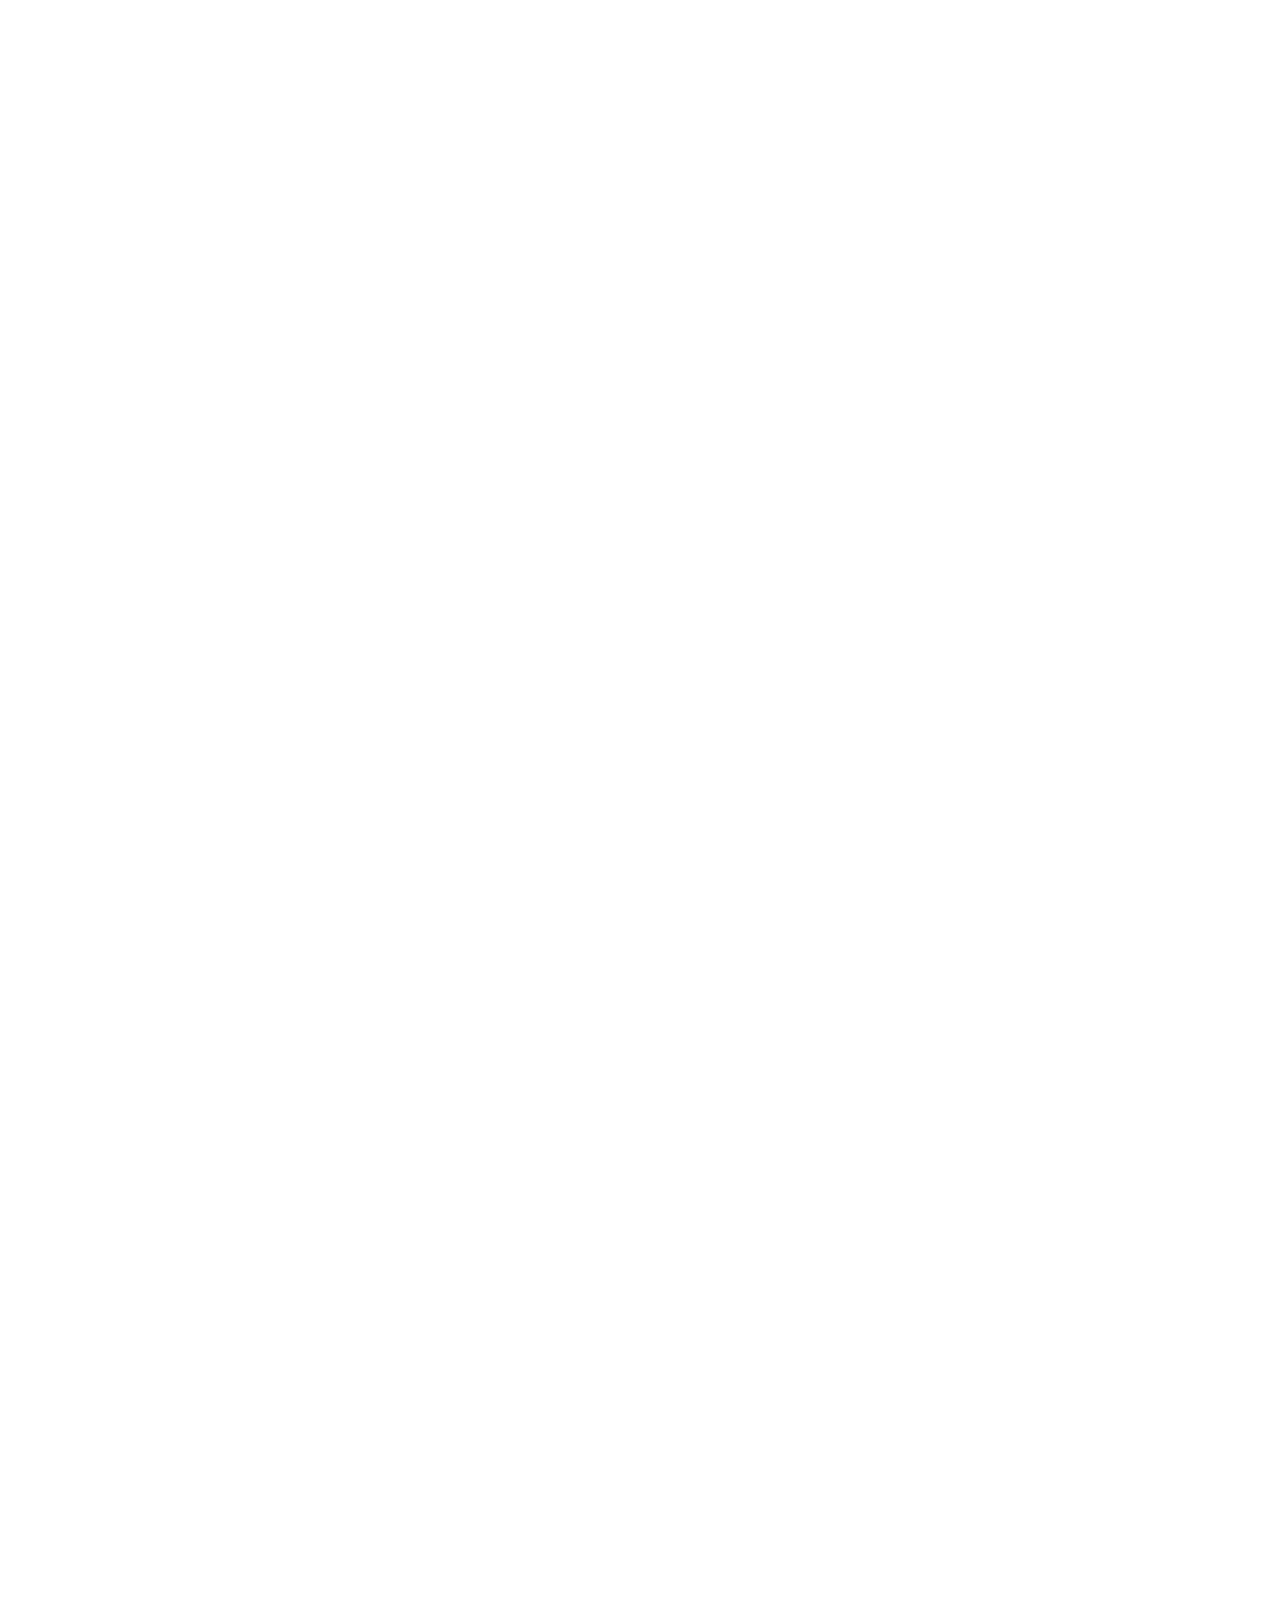
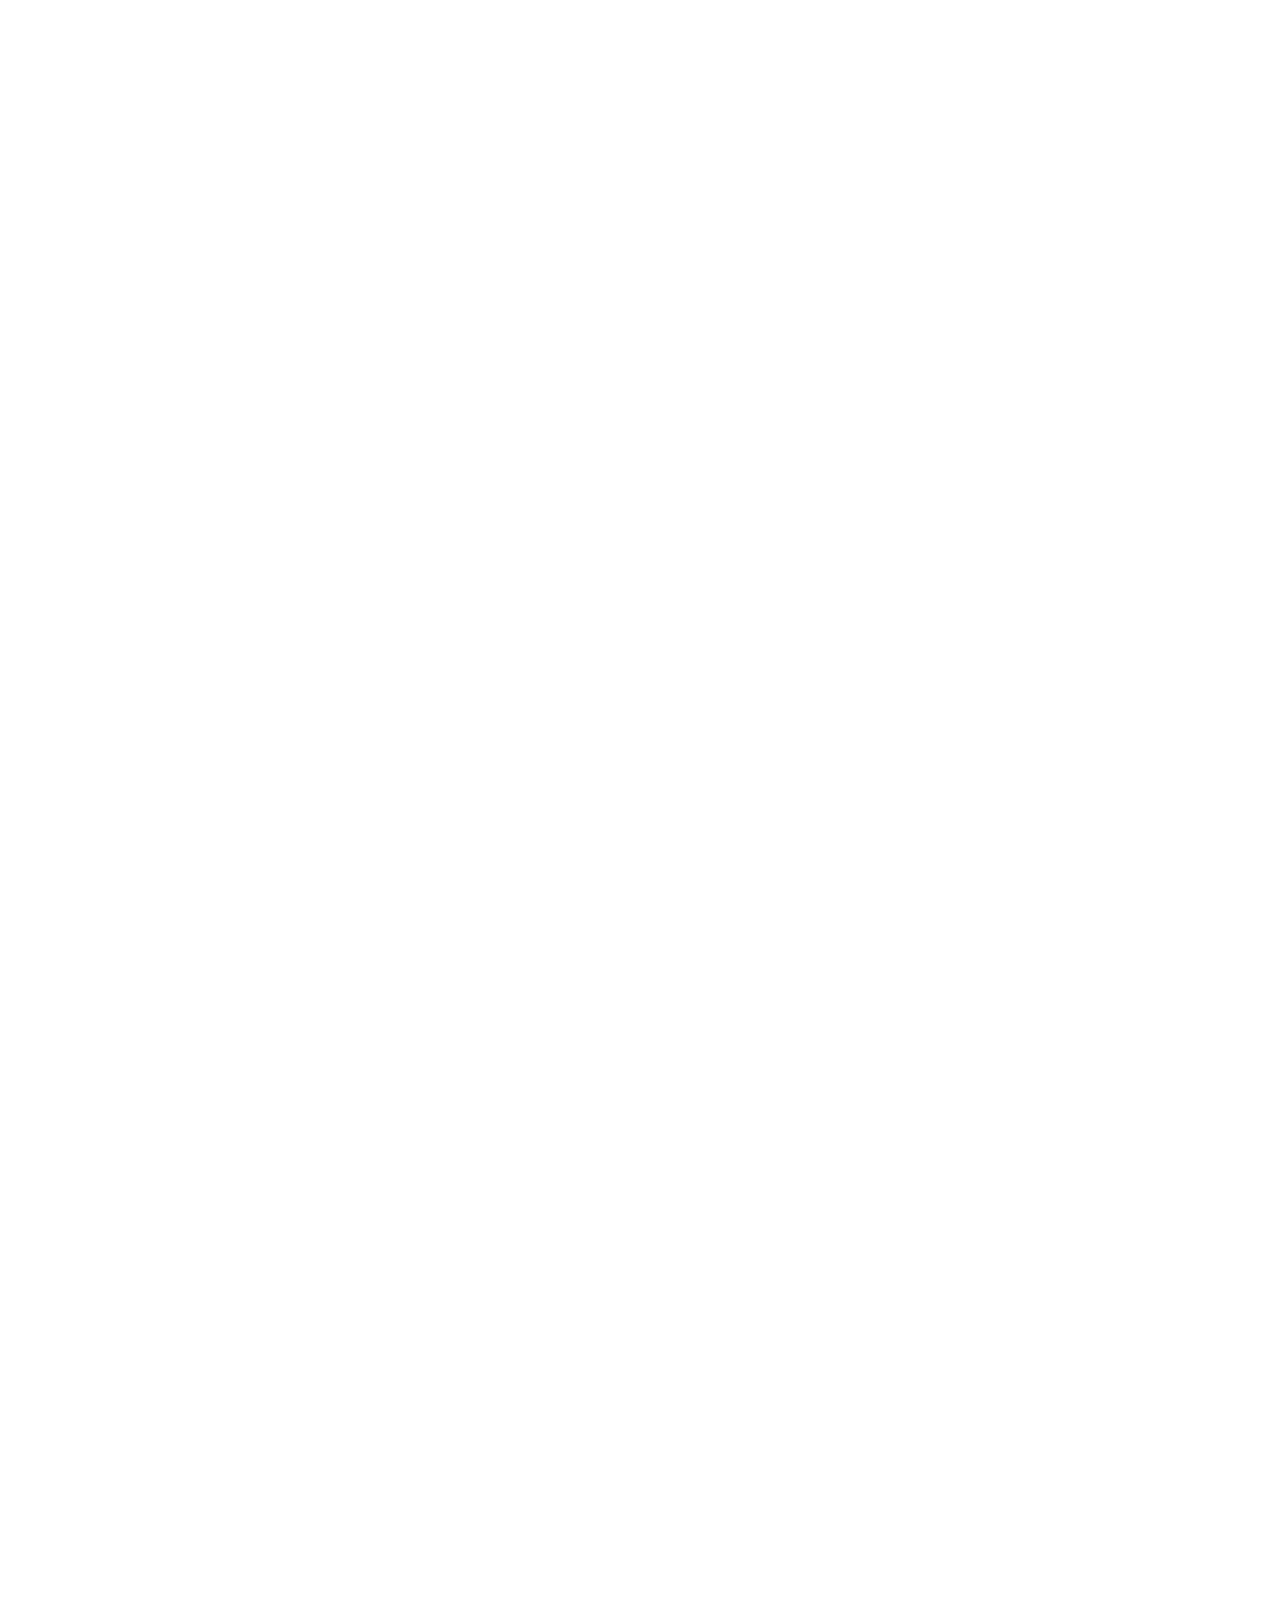
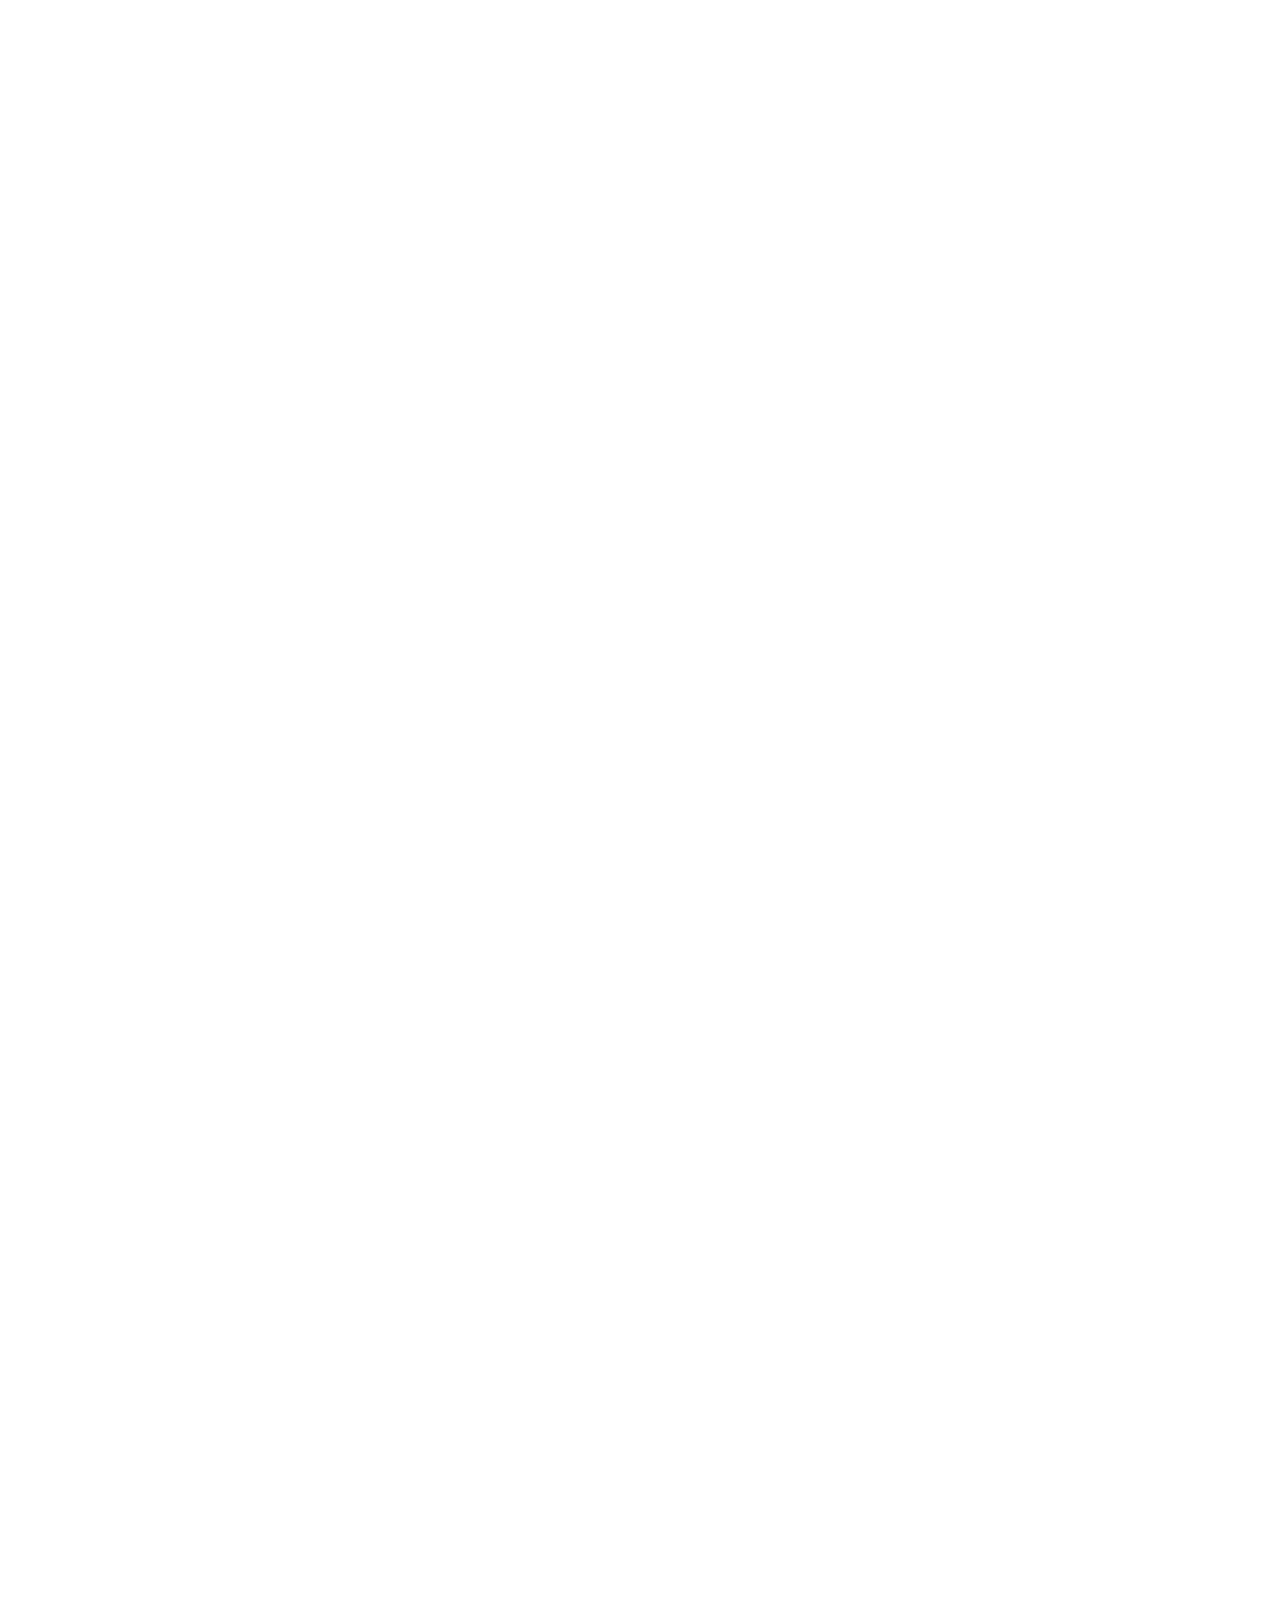
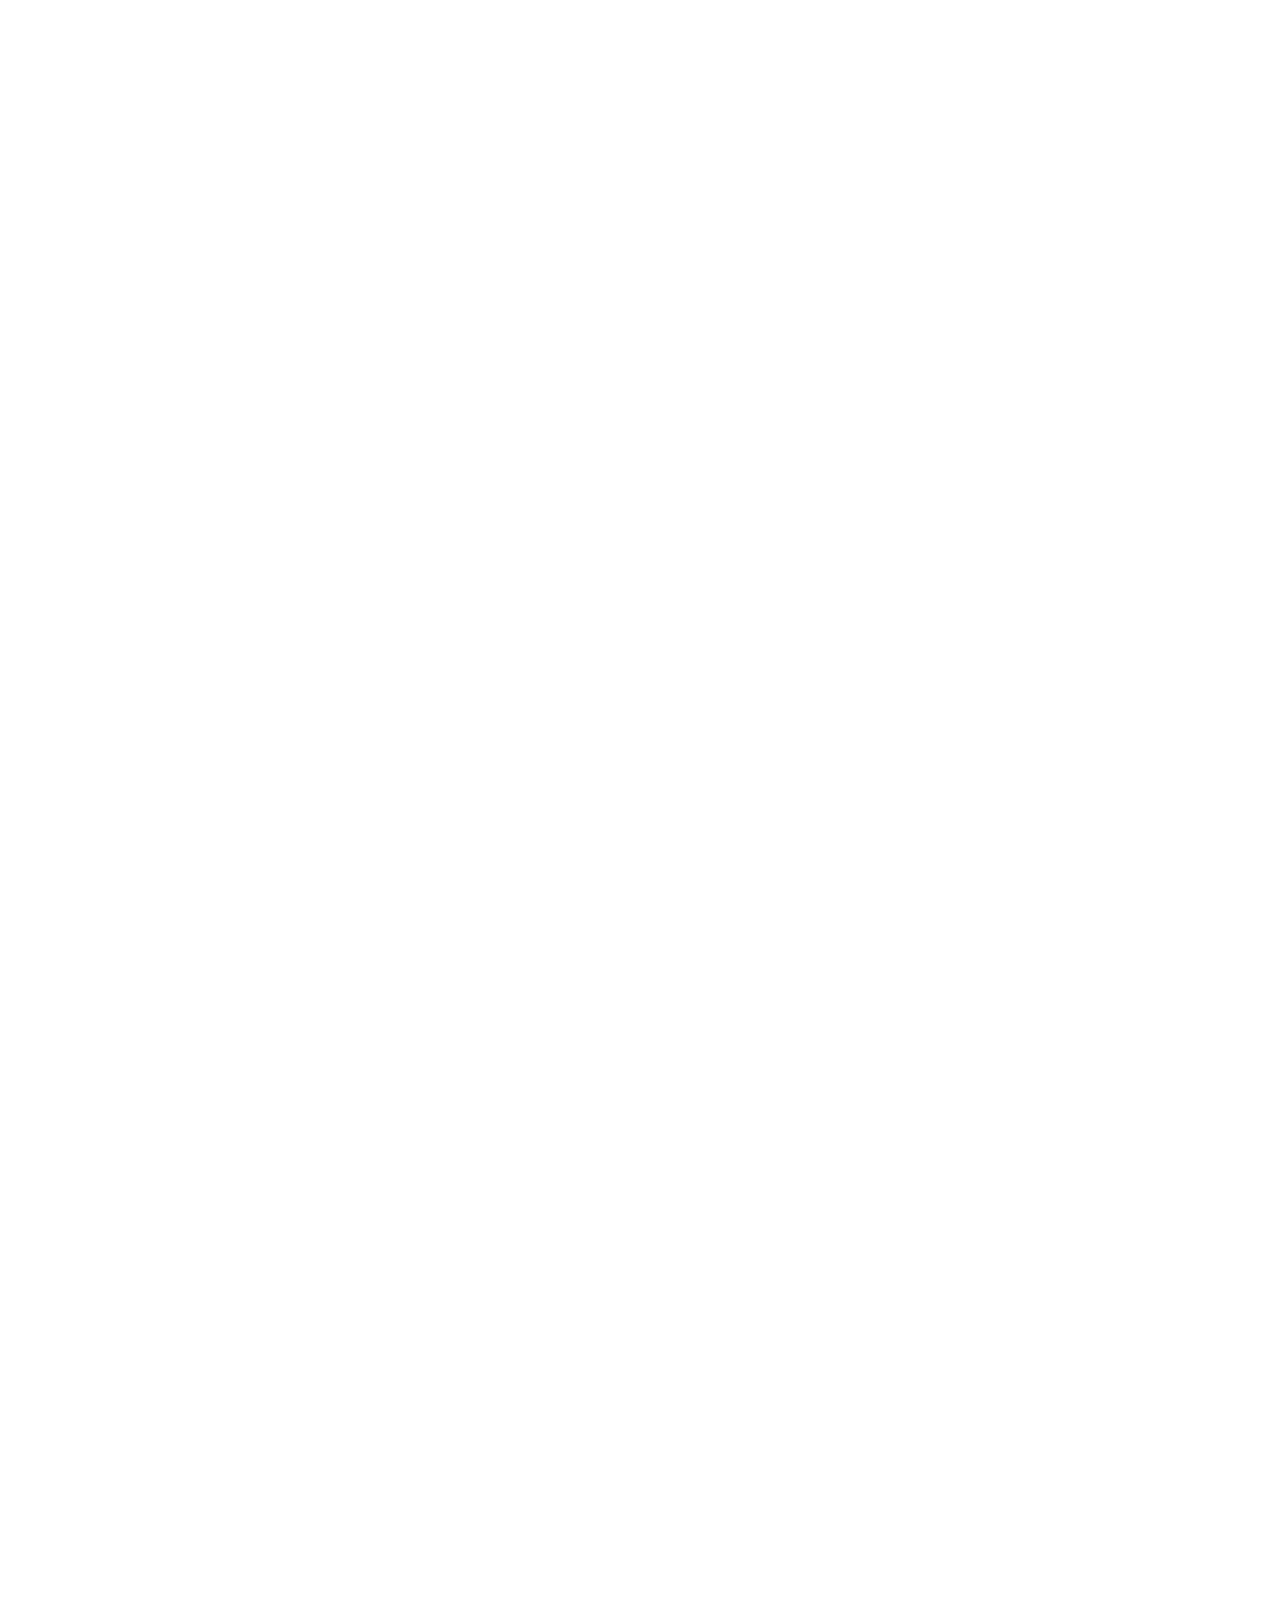
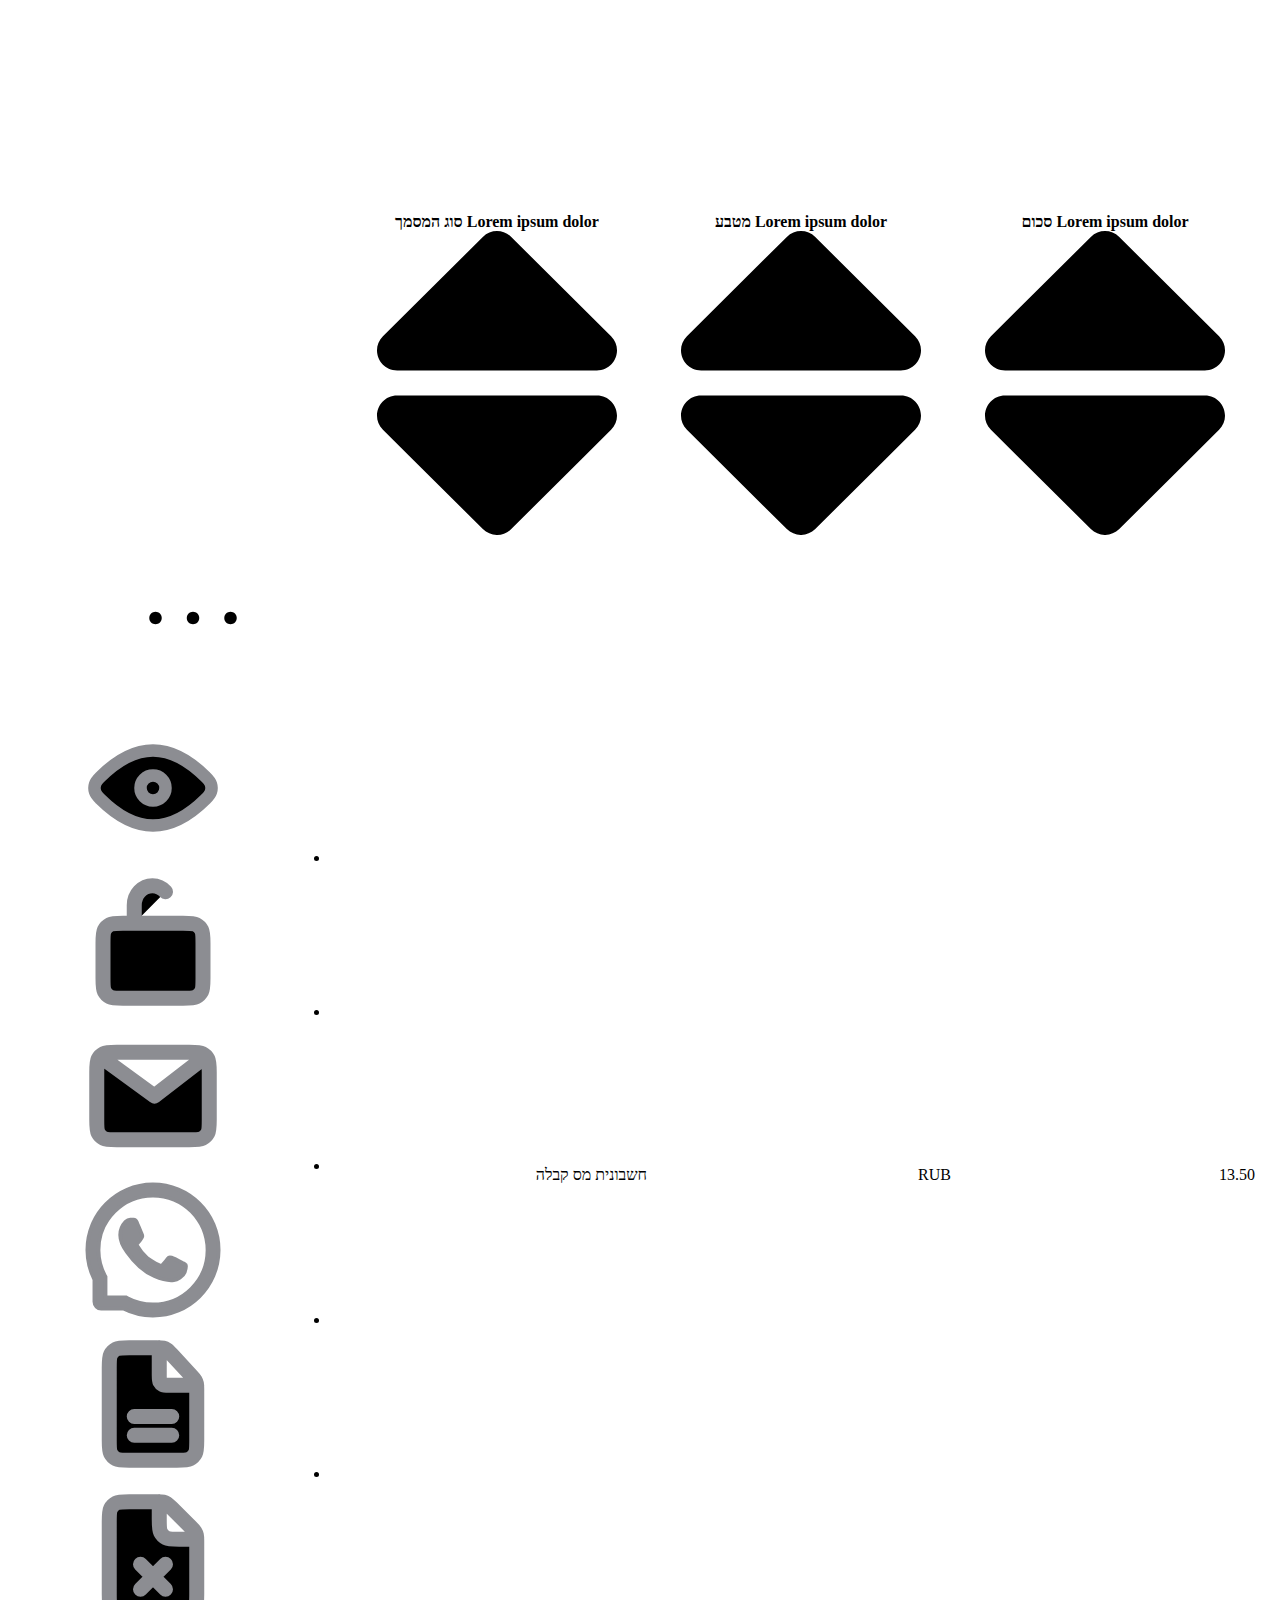
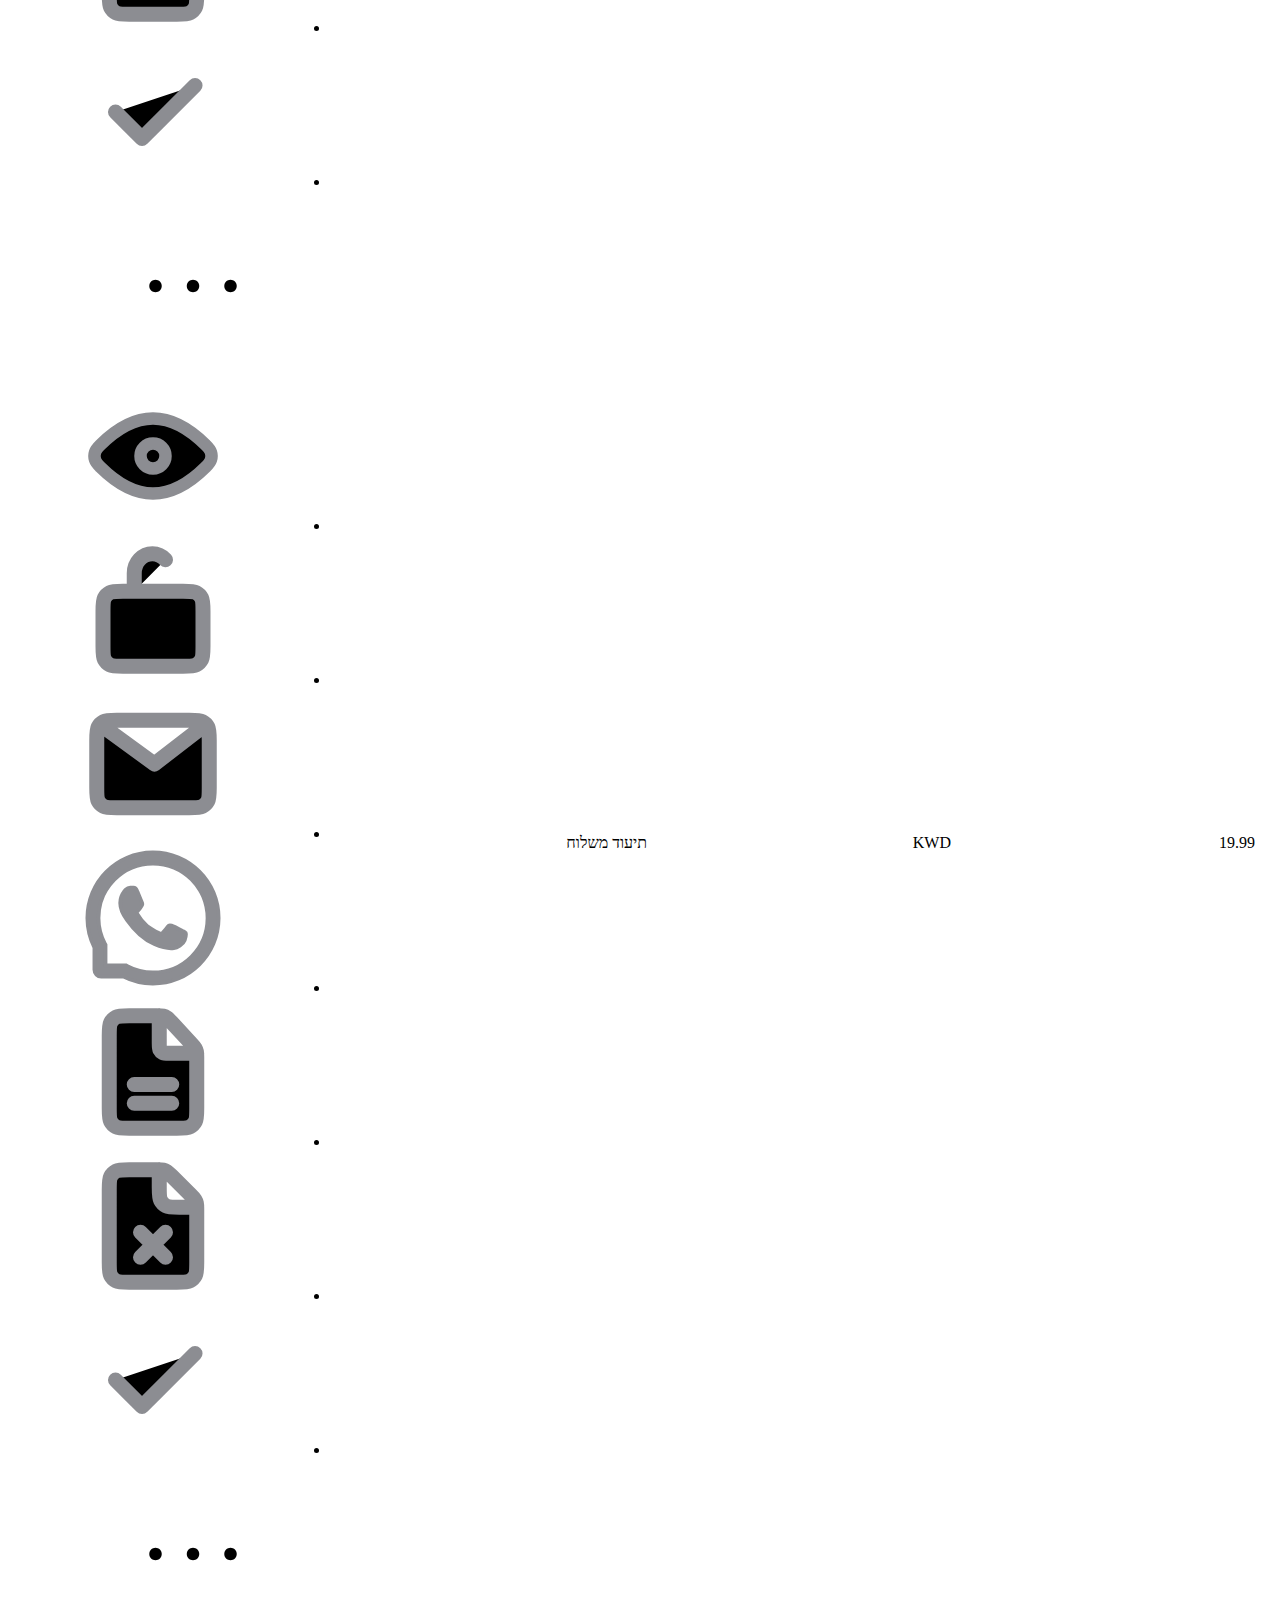
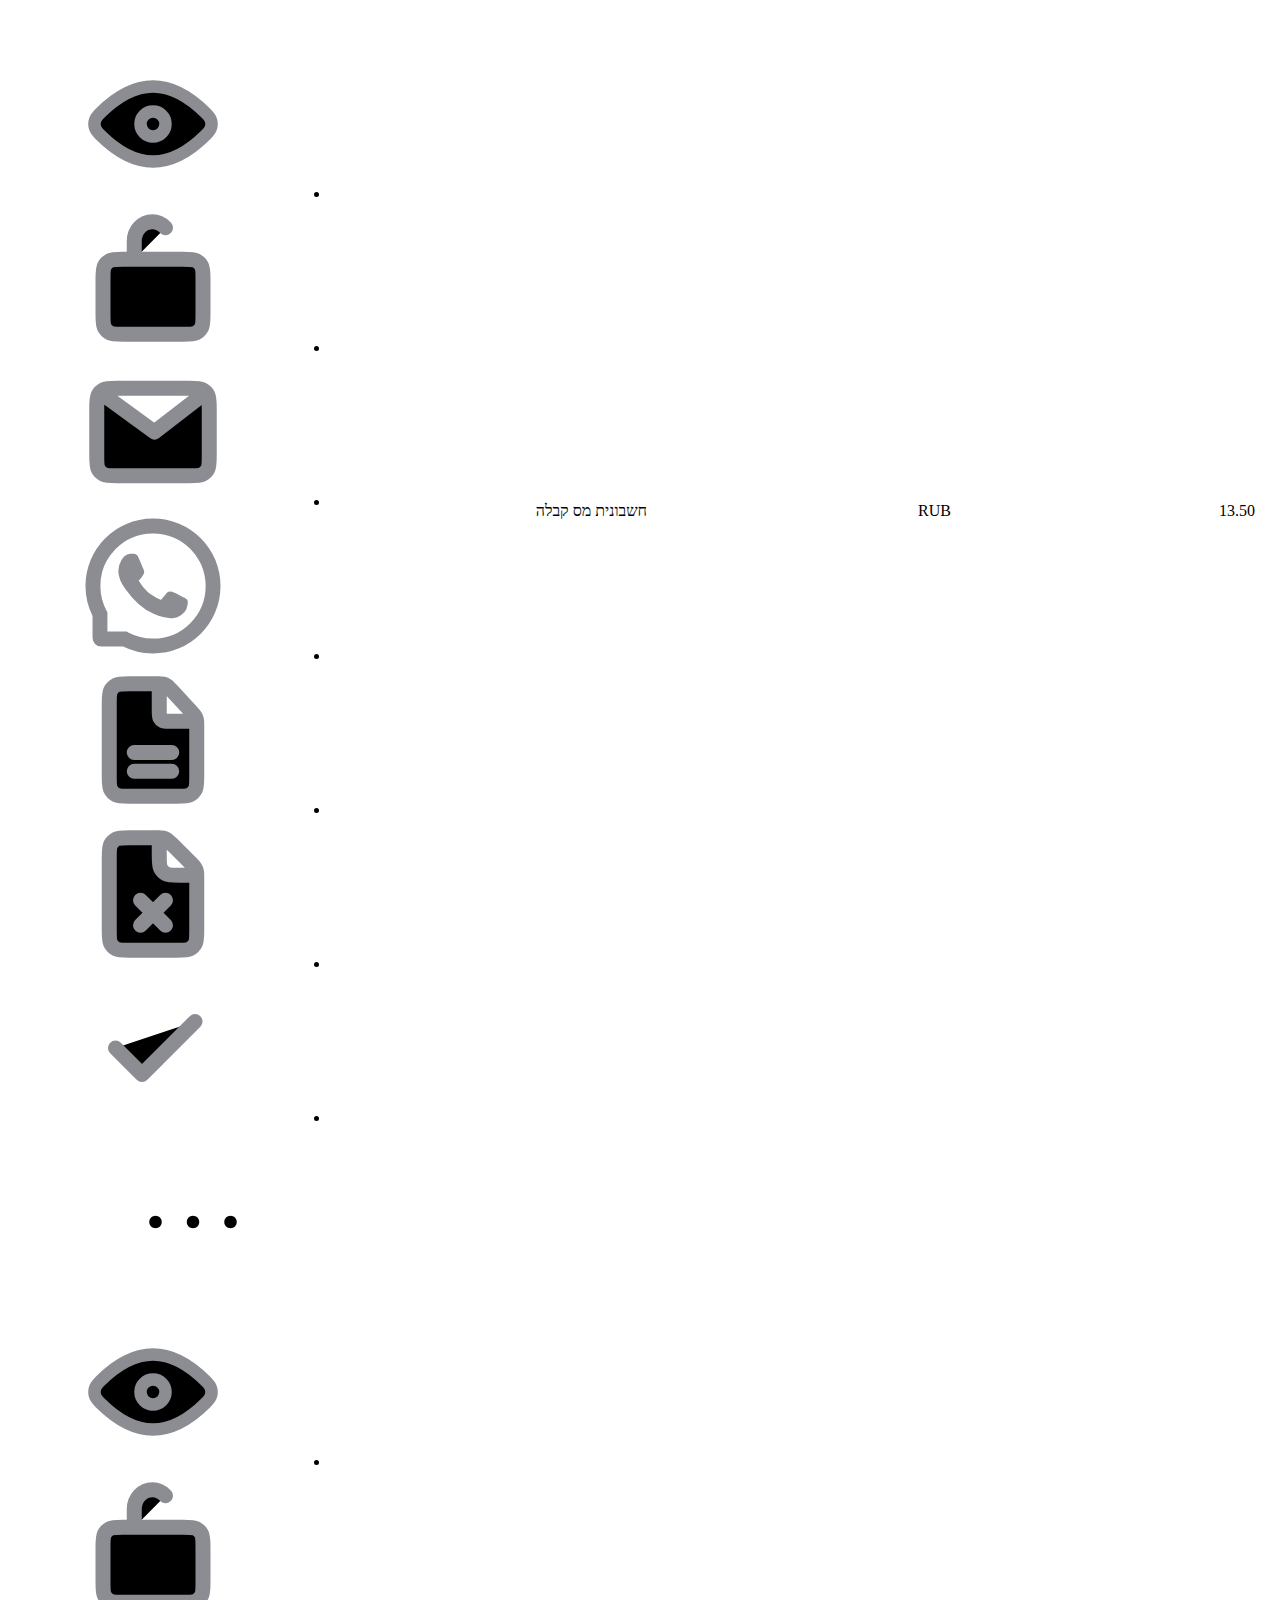
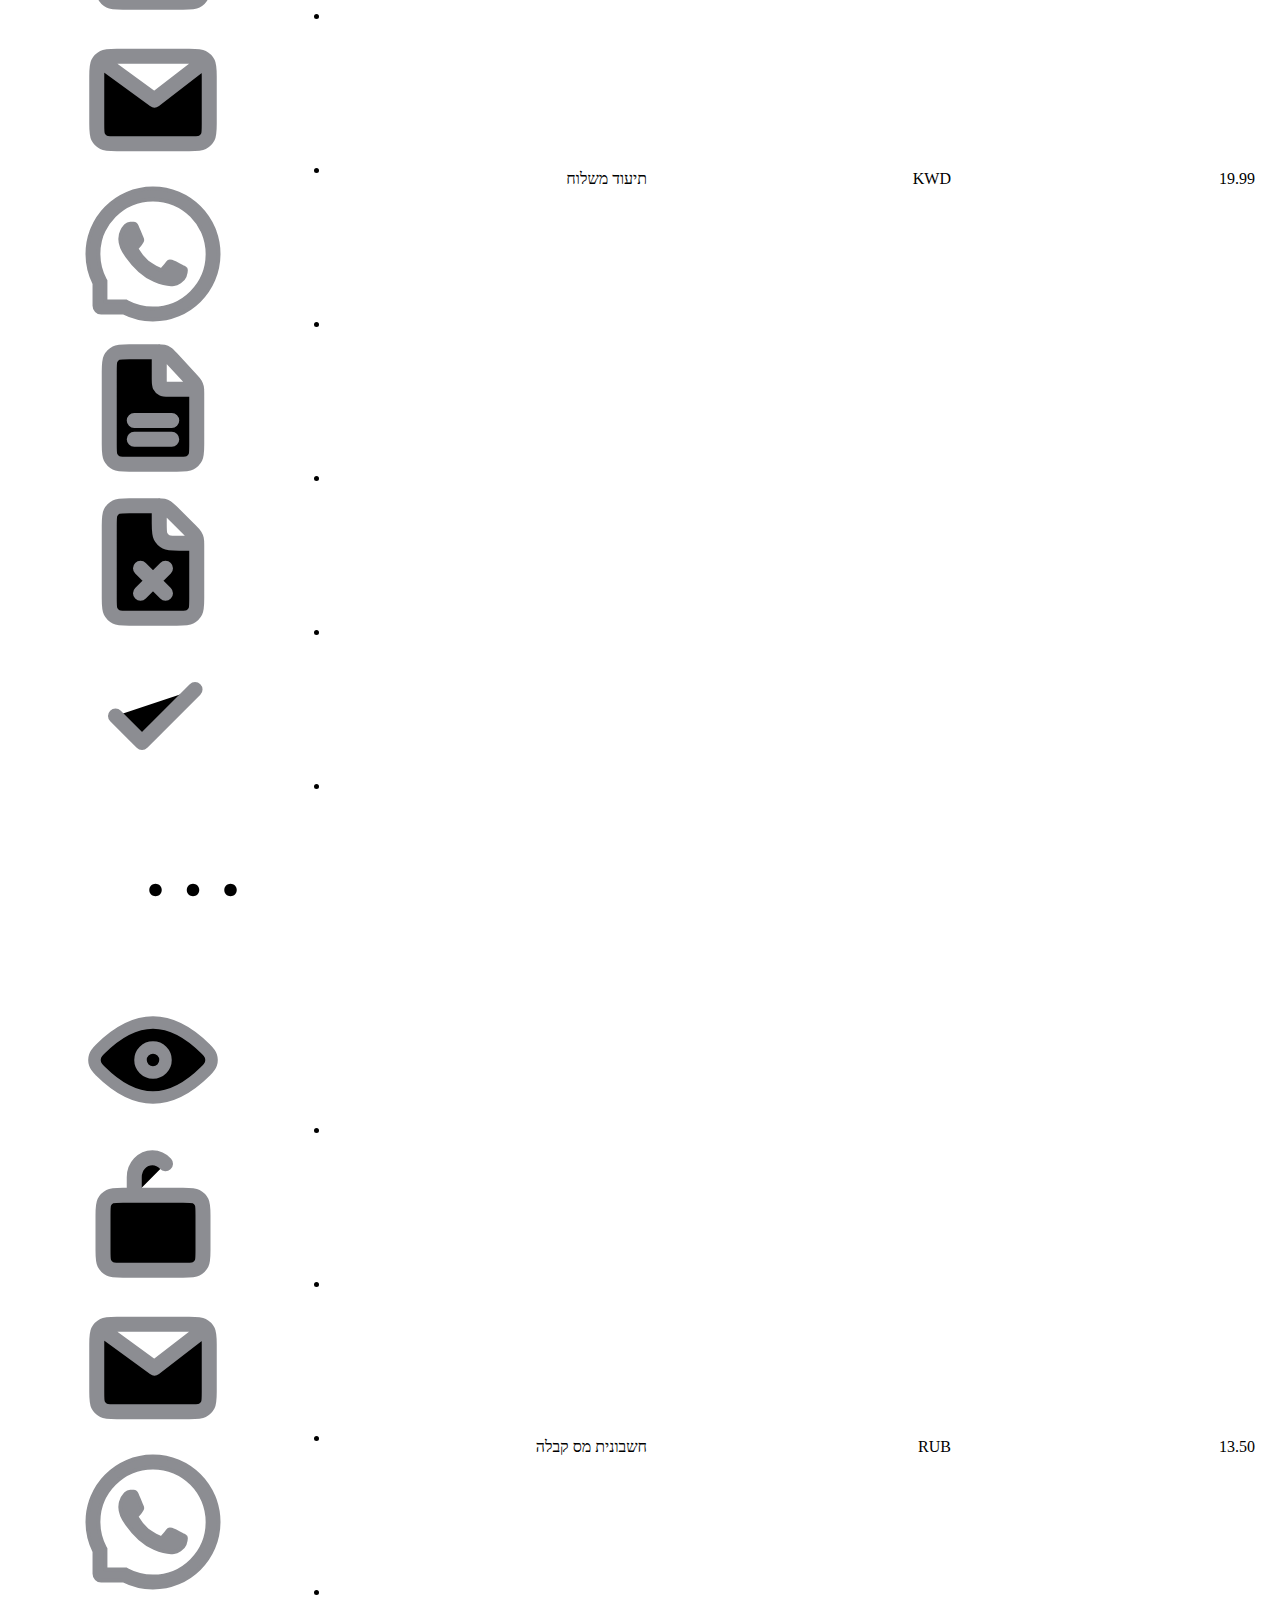
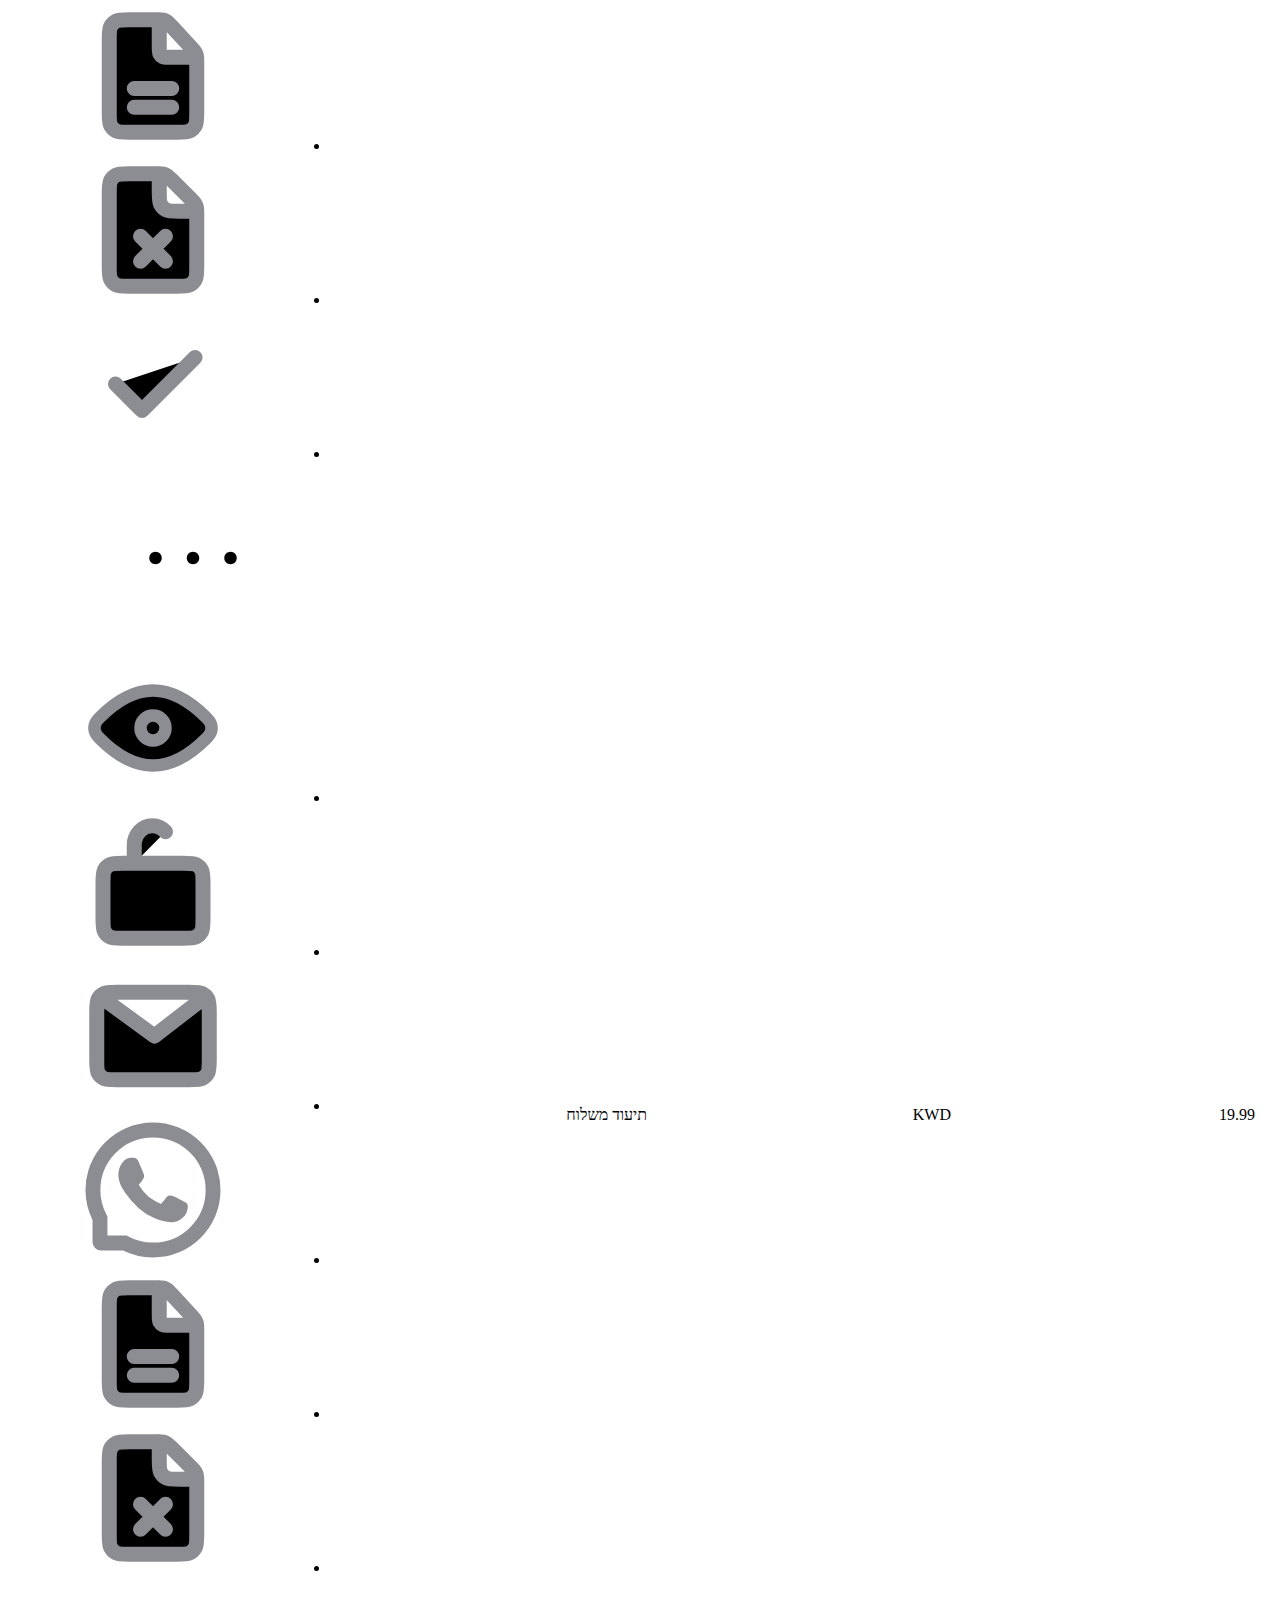
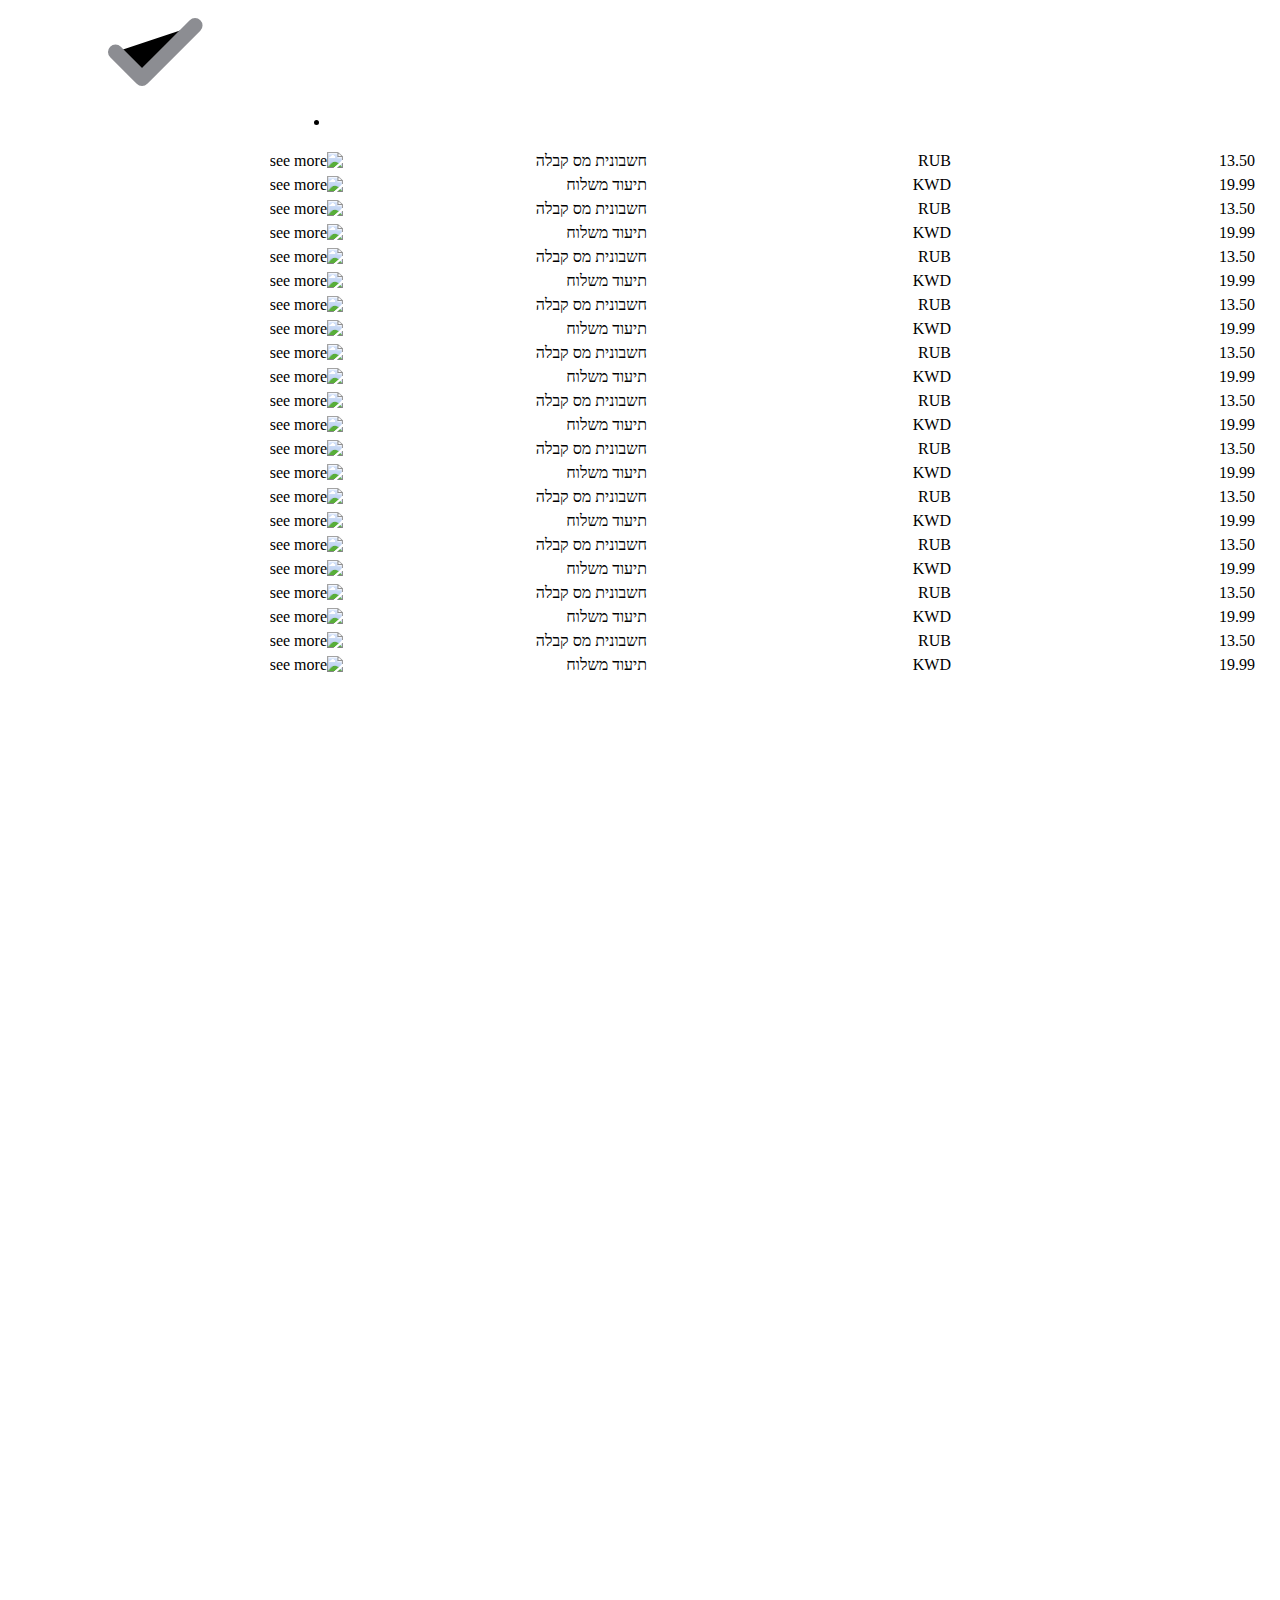
==== commit e4c910ec: "upd all html  files" ====
--- a/index.html
+++ b/index.html
@@ -1,8 +1,9 @@
 <!DOCTYPE html>
 <html lang="ar" dir="rtl">
 
+
 <head>
-
+	
 	<meta charset="utf-8">
 
 	<title>שם אתר</title>
@@ -12,8 +13,8 @@
 	<meta name="viewport" content="width=device-width, initial-scale=1, maximum-scale=1">
 
 	<!-- <meta property="og:image" content="path/to/image.jpg"> -->
-	<link rel="shortcut icon" href="img/favicon/favicon.ico" type="image/x-icon">
-	<link rel="apple-touch-icon" href="img/favicon/favicon.png">
+	<link rel="shortcut icon" href="./assets/img/favicon/favicon.ico" type="image/x-icon">
+	<link rel="apple-touch-icon" href="./assets/img/favicon/favicon.png">
 
 	<!-- Chrome, Firefox OS and Opera -->
 	<meta name="theme-color" content="#F56311">
@@ -22,7 +23,7 @@
 	<!-- iOS Safari -->
 	<meta name="apple-mobile-web-app-status-bar-style" content="#F56311">
 
-	<link rel="stylesheet" href="css/main.min.css">
+	<link rel="stylesheet" href="./assets/css/main.css">
 
 </head>
 
@@ -31,211 +32,275 @@
 	<div class="mainWrapper">
 		<div class="container-fluid">
 			<div class="row g-0">
-				<div class="col-1 w-4">
-					<div class="mainSidebar vh-100">
-						<div class="mainSidebar_body">
-							<div class="mainSidebar_body_start">
-								<div class="mainSidebar_menuButton">
-									<button>
-										<svg class="mainIcon" xmlns:xlink="http://www.w3.org/1999/xlink"><use class="icoStroke" xlink:href="#ico_hamburger"/></svg>
-									</button>
-								</div>
-
-								<ul class="mainSidebar_addMenu">
-									<li class="active">
-										<a href="#"><svg class="mainIcon" xmlns:xlink="http://www.w3.org/1999/xlink"><use class="icoFill" xlink:href="#ico_notebook"/></svg></a>
-									</li>
-									<li>
-										<a href="#"><svg class="mainIcon" xmlns:xlink="http://www.w3.org/1999/xlink"><use class="icoFill" xlink:href="#ico_creditCard"/></svg></a>
-									</li>
-									<li>
-										<a href="#"><svg class="mainIcon" xmlns:xlink="http://www.w3.org/1999/xlink"><use class="icoStroke" xlink:href="#ico_download"/></svg></a>
-									</li>
-								</ul>
-							</div>
-							<div class="mainSidebar_body_end">
-								<ul class="mainSidebar_addMenu">
-									<li>
-										<a href="#"><svg class="mainIcon" xmlns:xlink="http://www.w3.org/1999/xlink"><use class="icoStroke" xlink:href="#ico_settings"/></svg></a>																			
-									</li>
-								</ul>
-							</div>
-						</div>
-					</div>
-				</div>
-				<div class="col-11 w-96">
+				<div class="col-lg-1 w-4">
+    <div class="mainSidebar vh-100">
+        <div class="mainSidebar_body">
+            <div class="mainSidebar_body_start">
+                <div class="mainSidebar_menuButton">
+                    <button>
+                        <svg class="mainIcon" xmlns:xlink="http://www.w3.org/1999/xlink"><use class="icoStroke" xlink:href="#ico_hamburger"/></svg>
+                    </button>
+                </div>
+
+                <ul class="mainSidebar_addMenu">
+                    <li class="active">
+                        <a href="#"><svg class="mainIcon" xmlns:xlink="http://www.w3.org/1999/xlink"><use class="icoFill" xlink:href="#ico_notebook"/></svg></a>
+                    </li>
+                    <li>
+                        <a href="#"><svg class="mainIcon" xmlns:xlink="http://www.w3.org/1999/xlink"><use class="icoFill" xlink:href="#ico_creditCard"/></svg></a>
+                    </li>
+                    <li>
+                        <a href="#"><svg class="mainIcon" xmlns:xlink="http://www.w3.org/1999/xlink"><use class="icoStroke" xlink:href="#ico_download"/></svg></a>
+                    </li>
+                </ul>
+            </div>
+            <div class="mainSidebar_body_end">
+                <ul class="mainSidebar_addMenu">
+                    <li>
+                        <a href="#"><svg class="mainIcon" xmlns:xlink="http://www.w3.org/1999/xlink"><use class="icoStroke" xlink:href="#ico_settings"/></svg></a>																			
+                    </li>
+                </ul>
+            </div>
+        </div>
+    </div>
+</div>
+				<div class="col-lg-11 w-96">
 					<div class="mainContent">
-						<div class="mainContent_topLine d-flex justify-content-between">
-							<div class="topLine_start d-flex align-items-center">
-								<a href="/" class="logo"><img src="./img/content/mainLogo.svg" alt="שם אתר"></a>
-								<form class="searchForm">
-									<label class="inputWrapper searchField">
-										<span class="searchButton"><svg class="mainIcon" xmlns:xlink="http://www.w3.org/1999/xlink"><use class="icoFill" xlink:href="#ico_search"/></svg></span>
-										<input type="search" placeholder="חיפוש גלובלי...">
-									</label>
-								</form>
-								<div class="documentAdd_wrapper">
-									<div class="documentAdd_button documentAdd_button_getMenu">
-										<svg class="mainIcon" xmlns:xlink="http://www.w3.org/1999/xlink"><use class="icoStroke" xlink:href="#ico_plus"/></svg>
-									</div>
-									<!-- listActive - activate menu -->
-									<ul class="documentAdd_list">
-										<li><a href="/">חשבונית מס</a></li>
-										<li><a href="/">קבלה</a></li>
-										<li><a href="/">חשבונית מס / קבלה</a></li>
-										<li><a href="/">חשבונית מס זיכוי</a></li>
-										<li><a href="/">חשבון עסקה</a></li>
-										<li><a href="/">הזמנת עבודה</a></li>
-										<li><a href="/">הצעת מחיר</a></li>
-										<li><a href="/">תעודת משלוח</a></li>
-										<li><a href="/">תעודת החזרה</a></li>
-										<li><a href="/">חשבונית עבור קבלה</a></li>
-									</ul>
-								</div>
-							</div>
-							<div class="topLine_end d-flex">
-								<div class="userSupport d-flex align-items-center">
-									<div class="userSupport_group">
-										<svg class="mainIcon" xmlns:xlink="http://www.w3.org/1999/xlink"><use class="icoFill" xlink:href="#ico_support"/></svg>
-									</div>
-								</div>
-								<div class="userNotifications d-flex align-items-center">
-									<div class="userNotifications_group active">
-										<svg class="mainIcon" xmlns:xlink="http://www.w3.org/1999/xlink"><use class="icoStroke" xlink:href="#ico_messages"/></svg>
-										<div class="userNotifications_listWrapper">
-											<div class="userNotifications_listItem">
-												<div class="userNotifications_listItem_title">New Title</div>
-												<div class="userNotifications_listItem_message">Lorem ipsum dolor sit amet</div>
-												<div class="userNotifications_listItem_date">Today 10:30 PM</div>
-												<div class="userNotifications_listItem_status userNotifications_listItem_status_new"></div>
-											</div>
-											<div class="userNotifications_listItem">
-												<div class="userNotifications_listItem_title">New Title</div>
-												<div class="userNotifications_listItem_message">Lorem ipsum dolor sit amet</div>
-												<div class="userNotifications_listItem_date">Today 10:30 PM</div>
-												<div class="userNotifications_listItem_status userNotifications_listItem_status_success"></div>
-											</div>
-											<div class="userNotifications_listItem">
-												<div class="userNotifications_listItem_title">New Title</div>
-												<div class="userNotifications_listItem_message">Lorem ipsum dolor sit amet</div>
-												<div class="userNotifications_listItem_date">Today 10:30 PM</div>
-												<div class="userNotifications_listItem_status userNotifications_listItem_status_warning"></div>
-											</div>
-											<div class="userNotifications_listItem">
-												<div class="userNotifications_listItem_title">New Title</div>
-												<div class="userNotifications_listItem_message">Lorem ipsum dolor sit amet</div>
-												<div class="userNotifications_listItem_date">Today 10:30 PM</div>
-												<div class="userNotifications_listItem_status userNotifications_listItem_status_alert"></div>
-											</div>
-											<div class="userNotifications_listItem">
-												<div class="userNotifications_listItem_title">New Title</div>
-												<div class="userNotifications_listItem_message">Lorem ipsum dolor sit amet</div>
-												<div class="userNotifications_listItem_date">Today 10:30 PM</div>
-												<div class="userNotifications_listItem_status userNotifications_listItem_status_new"></div>
-											</div>
-											<div class="userNotifications_listItem">
-												<div class="userNotifications_listItem_title">New Title</div>
-												<div class="userNotifications_listItem_message">Lorem ipsum dolor sit amet</div>
-												<div class="userNotifications_listItem_date">Today 10:30 PM</div>
-												<div class="userNotifications_listItem_status userNotifications_listItem_status_success"></div>
-											</div>
-										</div>
-									</div>
-								</div>
-								<div class="userMain d-flex align-items-center">
-									<div class="userMain_avatar">
-										<img src="./img/users/photo1.png" alt="user avatar">
-									</div>
-									<div class="userMain_control d-flex align-items-center">
-										<div class="userMain_name">שם עסק</div>
-										<svg class="mainIcon" xmlns:xlink="http://www.w3.org/1999/xlink"><use class="icoStroke" xlink:href="#ico_exit"/></svg>
-									</div>
-								</div>
-							</div>
-						</div>
+						<div class="mainContent_topLine">
+    <div class="topLine_start">
+        <a href="/" class="logo"><img src="./assets/img/content/mainLogo.svg" alt="שם אתר"></a>
+        <button class="topLine_mobileMenu">
+            <span class="topLine_mobileMenu_toggle topLine_mobileMenu_toggleActive"><svg class="mainIcon" xmlns:xlink="http://www.w3.org/1999/xlink"><use class="icoStroke" xlink:href="#ico_hamburger"></use></svg></span>
+            <span class="topLine_mobileMenu_toggle topLine_mobileMenu_toggleClose"><svg class="mainIcon" xmlns:xlink="http://www.w3.org/1999/xlink"><use class="icoStroke" xlink:href="#ico_modalClose"></use></svg></span>
+        </button>
+        <form class="searchForm">
+            <label class="inputWrapper searchField">
+                <span class="searchButton"><svg class="mainIcon" xmlns:xlink="http://www.w3.org/1999/xlink"><use class="icoFill" xlink:href="#ico_search"/></svg></span>
+                <input type="search" placeholder="חיפוש גלובלי...">
+            </label>
+        </form>
+        <div class="documentAdd_wrapper">
+            <div class="documentAdd_button documentAdd_button_getMenu">
+                <svg class="mainIcon" xmlns:xlink="http://www.w3.org/1999/xlink"><use class="icoStroke" xlink:href="#ico_plus"/></svg>
+            </div>
+            <!-- listActive - activate menu -->
+            <ul class="documentAdd_list">
+                <li><a href="./document.html">חשבונית מס</a></li>
+                <li><a href="./document.html">קבלה</a></li>
+                <li><a href="./document.html">חשבונית מס / קבלה</a></li>
+                <li><a href="./document.html">חשבונית מס זיכוי</a></li>
+                <li><a href="./document.html">חשבון עסקה</a></li>
+                <li><a href="./document.html">הזמנת עבודה</a></li>
+                <li><a href="./document.html">הצעת מחיר</a></li>
+                <li><a href="./document.html">תעודת משלוח</a></li>
+                <li><a href="./document.html">תעודת החזרה</a></li>
+                <li><a href="./document.html">חשבונית עבור קבלה</a></li>
+            </ul>
+        </div>
+    </div>
+    <div class="topLine_end">
+        <div class="userSupport d-flex align-items-center">
+            <div class="userSupport_group">
+                <svg class="mainIcon" xmlns:xlink="http://www.w3.org/1999/xlink"><use class="icoFill" xlink:href="#ico_support"/></svg>
+            </div>
+        </div>
+        <div class="userNotifications d-flex align-items-center">
+            <div class="userNotifications_group active">
+                <svg class="mainIcon" xmlns:xlink="http://www.w3.org/1999/xlink"><use class="icoStroke" xlink:href="#ico_messages"/></svg>
+                <div class="userNotifications_listWrapper">
+                    <div class="userNotifications_listItem">
+                        <div class="userNotifications_listItem_title">New Title</div>
+                        <div class="userNotifications_listItem_message">Lorem ipsum dolor sit amet</div>
+                        <div class="userNotifications_listItem_date">Today 10:30 PM</div>
+                        <div class="userNotifications_listItem_status userNotifications_listItem_status_new"></div>
+                    </div>
+                    <div class="userNotifications_listItem">
+                        <div class="userNotifications_listItem_title">New Title</div>
+                        <div class="userNotifications_listItem_message">Lorem ipsum dolor sit amet</div>
+                        <div class="userNotifications_listItem_date">Today 10:30 PM</div>
+                        <div class="userNotifications_listItem_status userNotifications_listItem_status_success"></div>
+                    </div>
+                    <div class="userNotifications_listItem">
+                        <div class="userNotifications_listItem_title">New Title</div>
+                        <div class="userNotifications_listItem_message">Lorem ipsum dolor sit amet</div>
+                        <div class="userNotifications_listItem_date">Today 10:30 PM</div>
+                        <div class="userNotifications_listItem_status userNotifications_listItem_status_warning"></div>
+                    </div>
+                    <div class="userNotifications_listItem">
+                        <div class="userNotifications_listItem_title">New Title</div>
+                        <div class="userNotifications_listItem_message">Lorem ipsum dolor sit amet</div>
+                        <div class="userNotifications_listItem_date">Today 10:30 PM</div>
+                        <div class="userNotifications_listItem_status userNotifications_listItem_status_alert"></div>
+                    </div>
+                    <div class="userNotifications_listItem">
+                        <div class="userNotifications_listItem_title">New Title</div>
+                        <div class="userNotifications_listItem_message">Lorem ipsum dolor sit amet</div>
+                        <div class="userNotifications_listItem_date">Today 10:30 PM</div>
+                        <div class="userNotifications_listItem_status userNotifications_listItem_status_new"></div>
+                    </div>
+                    <div class="userNotifications_listItem">
+                        <div class="userNotifications_listItem_title">New Title</div>
+                        <div class="userNotifications_listItem_message">Lorem ipsum dolor sit amet</div>
+                        <div class="userNotifications_listItem_date">Today 10:30 PM</div>
+                        <div class="userNotifications_listItem_status userNotifications_listItem_status_success"></div>
+                    </div>
+                </div>
+            </div>
+        </div>
+        <div class="userMain d-flex align-items-center">
+            <div class="userMain_avatar">
+                <img src="./assets/img/users/photo1.png" alt="user avatar">
+            </div>
+            <div class="userMain_control d-flex align-items-center">
+                <div class="userMain_name">שם עסק</div>
+                <svg class="mainIcon" xmlns:xlink="http://www.w3.org/1999/xlink"><use class="icoStroke" xlink:href="#ico_exit"/></svg>
+            </div>
+        </div>
+    </div>
+</div>
 						<div class="row">
-							<div class="col-2 sidebarMin">
-								<div class="mainContent_sidebar">
-									<ul class="mainContent_sidebarMenu">
-										<li>
-											<span>
-												<svg class="mainIcon" xmlns:xlink="http://www.w3.org/1999/xlink"><use class="icoStroke" xlink:href="#ico_chart"/></svg>
-												תמונת מצב
-											</span>
-										</li>
-										<li class="dropDownWrapper">
-											<span>
-												<svg class="mainIcon" xmlns:xlink="http://www.w3.org/1999/xlink"><use class="icoStroke" xlink:href="#ico_fileDocument"/></svg>
-												מסמכים
-											</span>
-											<ul class="dropDownWrapper_list">
-												<li><a href="./document.html">חשבונית מס</a></li>
-												<li><a href="./document.html">קבלה</a></li>
-												<li><a href="./document.html">חשבונית מס / קבלה</a></li>
-												<li><a href="./document.html">חשבונית מס זיכוי</a></li>
-												<li><a href="./document.html">חשבון עסקה</a></li>
-												<li><a href="./document.html">הזמנת עבודה</a></li>
-												<li><a href="./document.html">הצעת מחיר</a></li>
-												<li><a href="./document.html">תעודת החזרה</a></li>
-												<li><a href="./document.html">חשבונית עבור קבלה</a></li>
-											</ul>
-										</li>
-										<li class="dropDownWrapper">
-											<span>
-												<svg class="mainIcon" xmlns:xlink="http://www.w3.org/1999/xlink"><use class="icoStroke" xlink:href="#ico_suitcase"/></svg>
-												קטלוג
-											</span>
-										</li>
-										<li><a href="./client-flow-providers.html"><svg class="mainIcon" xmlns:xlink="http://www.w3.org/1999/xlink"><use class="icoStroke" xlink:href="#ico_userGroup_user"/></svg> לקוחות</a></li>
-										<li class="dropDownWrapper">
-											<span>
-												<svg class="mainIcon" xmlns:xlink="http://www.w3.org/1999/xlink"><use class="icoStroke" xlink:href="#ico_usersGroup"/></svg>											
-												ספקים וסוכנים
-											</span>
-											<ul class="dropDownWrapper_list dropDownWrapper_list_userMenu">
-												<li><a href="./client-flow-providers.html"><svg class="mainIcon" xmlns:xlink="http://www.w3.org/1999/xlink"><use class="icoStroke" xlink:href="#ico_userGroup_download"/></svg> ספקים</a></li>
-												<li><a href="./client-flow-providers.html"><svg class="mainIcon" xmlns:xlink="http://www.w3.org/1999/xlink"><use class="icoStroke" xlink:href="#ico_userGroup_suitcase"/></svg> סוכנים</a></li>
-											</ul>
-										</li>
-										<li>
-											<span>
-												<svg class="mainIcon" xmlns:xlink="http://www.w3.org/1999/xlink"><use class="icoFill" xlink:href="#ico_chartPie"/></svg>
-												דו"חות
-											</span>
-										</li>
-									</ul>
-								</div>
-
-								<div class="mainContent_sidebar mainContent_sidebar_min hidden">
-									<ul class="mainContent_sidebarMenu mainContent_sidebarMenu_min">
-										<li>
-											<span>
-												<svg class="mainIcon" xmlns:xlink="http://www.w3.org/1999/xlink"><use class="icoStroke" xlink:href="#ico_chart"/></svg>
-											</span>
-										</li>
-										<li class="dropDownWrapper">
-											<span>
-												<svg class="mainIcon" xmlns:xlink="http://www.w3.org/1999/xlink"><use class="icoStroke" xlink:href="#ico_fileDocument"/></svg>
-											</span>
-										</li>
-										<li class="dropDownWrapper">
-											<span>
-												<svg class="mainIcon" xmlns:xlink="http://www.w3.org/1999/xlink"><use class="icoStroke" xlink:href="#ico_suitcase"/></svg>
-											</span>
-										</li>
-										<li class="dropDownWrapper">
-											<span>
-												<svg class="mainIcon" xmlns:xlink="http://www.w3.org/1999/xlink"><use class="icoStroke" xlink:href="#ico_usersGroup"/></svg>
-											</span>
-										</li>
-										<li>
-											<span>
-												<svg class="mainIcon" xmlns:xlink="http://www.w3.org/1999/xlink"><use class="icoFill" xlink:href="#ico_chartPie"/></svg>
-											</span>
-										</li>
-									</ul>
-								</div>
-							</div>
+							<div class="col-lg-2 sidebarMin">
+    <div class="mainContent_sidebar">
+        <ul class="mainContent_sidebarMenu">
+            <li>
+                <span>
+                    <svg class="mainIcon" xmlns:xlink="http://www.w3.org/1999/xlink"><use class="icoStroke" xlink:href="#ico_chart"/></svg>
+                    תמונת מצב
+                </span>
+            </li>
+            <li class="dropDownWrapper">
+                <span>
+                    <svg class="mainIcon" xmlns:xlink="http://www.w3.org/1999/xlink"><use class="icoStroke" xlink:href="#ico_fileDocument"/></svg>
+                    מסמכים
+                </span>
+                <ul class="dropDownWrapper_list">
+                    <li><a href="./document.html">חשבונית מס</a></li>
+                    <li><a href="./document.html">קבלה</a></li>
+                    <li><a href="./document.html">חשבונית מס / קבלה</a></li>
+                    <li><a href="./document.html">חשבונית מס זיכוי</a></li>
+                    <li><a href="./document.html">חשבון עסקה</a></li>
+                    <li><a href="./document.html">הזמנת עבודה</a></li>
+                    <li><a href="./document.html">הצעת מחיר</a></li>
+                    <li><a href="./document.html">תעודת החזרה</a></li>
+                    <li><a href="./document.html">חשבונית עבור קבלה</a></li>
+                </ul>
+            </li>
+            <li class="dropDownWrapper">
+                <span>
+                    <svg class="mainIcon" xmlns:xlink="http://www.w3.org/1999/xlink"><use class="icoStroke" xlink:href="#ico_suitcase"/></svg>
+                    קטלוג
+                </span>
+            </li>
+            <li class="menuItem_active"><a href="./client-flow-providers.html"><svg class="mainIcon" xmlns:xlink="http://www.w3.org/1999/xlink"><use class="icoStroke" xlink:href="#ico_userGroup_user"/></svg> לקוחות</a></li>
+            <li class="dropDownWrapper">
+                <span>
+                    <svg class="mainIcon" xmlns:xlink="http://www.w3.org/1999/xlink"><use class="icoStroke" xlink:href="#ico_usersGroup"/></svg>											
+                    ספקים וסוכנים
+                </span>
+                <ul class="dropDownWrapper_list dropDownWrapper_list_userMenu">
+                    <li><a href="./client-flow-providers.html"><svg class="mainIcon" xmlns:xlink="http://www.w3.org/1999/xlink"><use class="icoStroke" xlink:href="#ico_userGroup_download"/></svg> ספקים</a></li>
+                    <li><a href="./client-flow-providers.html"><svg class="mainIcon" xmlns:xlink="http://www.w3.org/1999/xlink"><use class="icoStroke" xlink:href="#ico_userGroup_suitcase"/></svg> סוכנים</a></li>
+                </ul>
+            </li>
+            <li>
+                <span>
+                    <svg class="mainIcon" xmlns:xlink="http://www.w3.org/1999/xlink"><use class="icoFill" xlink:href="#ico_chartPie"/></svg>
+                    דו"חות
+                </span>
+            </li>
+        </ul>
+        <div class="userMenu">
+            <div class="userSupport d-flex align-items-center">
+                <div class="userSupport_group">
+                    <svg class="mainIcon" xmlns:xlink="http://www.w3.org/1999/xlink"><use class="icoFill" xlink:href="#ico_support"></use></svg>
+                </div>
+            </div>
+            <div class="userNotifications d-flex align-items-center">
+                <div class="userNotifications_group active">
+                    <svg class="mainIcon" xmlns:xlink="http://www.w3.org/1999/xlink"><use class="icoStroke" xlink:href="#ico_messages"></use></svg>
+                    <div class="userNotifications_listWrapper">
+                        <div class="userNotifications_listItem">
+                            <div class="userNotifications_listItem_title">New Title</div>
+                            <div class="userNotifications_listItem_message">Lorem ipsum dolor sit amet</div>
+                            <div class="userNotifications_listItem_date">Today 10:30 PM</div>
+                            <div class="userNotifications_listItem_status userNotifications_listItem_status_new"></div>
+                        </div>
+                        <div class="userNotifications_listItem">
+                            <div class="userNotifications_listItem_title">New Title</div>
+                            <div class="userNotifications_listItem_message">Lorem ipsum dolor sit amet</div>
+                            <div class="userNotifications_listItem_date">Today 10:30 PM</div>
+                            <div class="userNotifications_listItem_status userNotifications_listItem_status_success"></div>
+                        </div>
+                        <div class="userNotifications_listItem">
+                            <div class="userNotifications_listItem_title">New Title</div>
+                            <div class="userNotifications_listItem_message">Lorem ipsum dolor sit amet</div>
+                            <div class="userNotifications_listItem_date">Today 10:30 PM</div>
+                            <div class="userNotifications_listItem_status userNotifications_listItem_status_warning"></div>
+                        </div>
+                        <div class="userNotifications_listItem">
+                            <div class="userNotifications_listItem_title">New Title</div>
+                            <div class="userNotifications_listItem_message">Lorem ipsum dolor sit amet</div>
+                            <div class="userNotifications_listItem_date">Today 10:30 PM</div>
+                            <div class="userNotifications_listItem_status userNotifications_listItem_status_alert"></div>
+                        </div>
+                        <div class="userNotifications_listItem">
+                            <div class="userNotifications_listItem_title">New Title</div>
+                            <div class="userNotifications_listItem_message">Lorem ipsum dolor sit amet</div>
+                            <div class="userNotifications_listItem_date">Today 10:30 PM</div>
+                            <div class="userNotifications_listItem_status userNotifications_listItem_status_new"></div>
+                        </div>
+                        <div class="userNotifications_listItem">
+                            <div class="userNotifications_listItem_title">New Title</div>
+                            <div class="userNotifications_listItem_message">Lorem ipsum dolor sit amet</div>
+                            <div class="userNotifications_listItem_date">Today 10:30 PM</div>
+                            <div class="userNotifications_listItem_status userNotifications_listItem_status_success"></div>
+                        </div>
+                    </div>
+                </div>
+            </div>
+            <div class="userMain d-flex align-items-center">
+                <div class="userMain_avatar">
+                    <img src="./assets/img/users/photo1.png" alt="user avatar">
+                </div>
+                <div class="userMain_control d-flex align-items-center">
+                    <div class="userMain_name">שם עסק</div>
+                    <svg class="mainIcon" xmlns:xlink="http://www.w3.org/1999/xlink"><use class="icoStroke" xlink:href="#ico_exit"></use></svg>
+                </div>
+            </div>
+        </div>
+    </div>
+
+    <div class="mainContent_sidebar mainContent_sidebar_min hidden">
+        <ul class="mainContent_sidebarMenu mainContent_sidebarMenu_min">
+            <li>
+                <span>
+                    <svg class="mainIcon" xmlns:xlink="http://www.w3.org/1999/xlink"><use class="icoStroke" xlink:href="#ico_chart"/></svg>
+                </span>
+            </li>
+            <li class="dropDownWrapper">
+                <span>
+                    <svg class="mainIcon" xmlns:xlink="http://www.w3.org/1999/xlink"><use class="icoStroke" xlink:href="#ico_fileDocument"/></svg>
+                </span>
+            </li>
+            <li class="dropDownWrapper">
+                <span>
+                    <svg class="mainIcon" xmlns:xlink="http://www.w3.org/1999/xlink"><use class="icoStroke" xlink:href="#ico_suitcase"/></svg>
+                </span>
+            </li>
+            <li><a href="./client-flow-providers.html"><svg class="mainIcon" xmlns:xlink="http://www.w3.org/1999/xlink"><use class="icoStroke" xlink:href="#ico_userGroup_user"></use></svg></a></li>
+            <li class="dropDownWrapper">
+                <span>
+                    <svg class="mainIcon" xmlns:xlink="http://www.w3.org/1999/xlink"><use class="icoStroke" xlink:href="#ico_usersGroup"/></svg>
+                </span>
+            </li>
+            <li>
+                <span>
+                    <svg class="mainIcon" xmlns:xlink="http://www.w3.org/1999/xlink"><use class="icoFill" xlink:href="#ico_chartPie"/></svg>
+                </span>
+            </li>
+        </ul>
+    </div>
+</div>
 							<div class="col">
 								<div class="mainContent_wrapper">
 									<div class="mainContent_topInterface d-flex justify-content-between align-items-center">
@@ -244,6 +309,7 @@
 											<svg class="mainIcon" xmlns:xlink="http://www.w3.org/1999/xlink"><use class="icoStroke" xlink:href="#ico_successCheck"/></svg>
 											המבצע הצליח! מסמך נשלח <strong>לשם החברה</strong>.
 										</div>
+										<!-- fadeIn to show success message -->
 										<div class="mainContent_documentsInfo">
 											<span class="documentsInfo_title">מסמכים</span>
 											<span class="documentsInfo_num">(247)</span>
@@ -263,7 +329,7 @@
 											</li>
 											<li class="documentAdd_list_wrapper">
 												<span class="documentAdd_button documentAdd_button_main documentAdd_button_getMenu">
-													<img src="./img/icons/plus.svg" alt="plus img">
+													<img src="./assets/img/icons/plus.svg" alt="plus img">
 													מסמך חדש
 												</span>
 												<ul class="documentAdd_list">
@@ -285,10 +351,10 @@
 										<div class="documentListWrapper_navigation d-flex align-items-center justify-content-between">
 											<div class="navigationAdd d-flex align-items-center">
 												<div class="navigationAdd_search">
-													<img src="./img/icons/search.svg" alt="search">
+													<img src="./assets/img/icons/search.svg" alt="search">
 												</div>
 												<div class="navigationAdd_filter">
-													<img src="./img/icons/filter.svg" alt="filter">
+													<img src="./assets/img/icons/filter.svg" alt="filter">
 													סנן
 												</div>
 											</div>
@@ -650,7 +716,7 @@
 															<td>13.50</td>
 															<td>RUB</td>
 															<td>חשבונית מס קבלה</td>
-															<td><div class="tableInvoiceList_seeMore"><img src="./img/icons/seeMore.svg" alt="see more"></div>
+															<td><div class="tableInvoiceList_seeMore"><img src="./assets/img/icons/seeMore.svg" alt="see more"></div>
 															</td>
 														</tr>
 														<tr>
@@ -661,7 +727,7 @@
 															<td>19.99</td>
 															<td>KWD</td>
 															<td>תיעוד משלוח</td>
-															<td><div class="tableInvoiceList_seeMore"><img src="./img/icons/seeMore.svg" alt="see more"></div>
+															<td><div class="tableInvoiceList_seeMore"><img src="./assets/img/icons/seeMore.svg" alt="see more"></div>
 															</td>
 														</tr>
 														<tr>
@@ -672,7 +738,7 @@
 															<td>13.50</td>
 															<td>RUB</td>
 															<td>חשבונית מס קבלה</td>
-															<td><div class="tableInvoiceList_seeMore"><img src="./img/icons/seeMore.svg" alt="see more"></div>
+															<td><div class="tableInvoiceList_seeMore"><img src="./assets/img/icons/seeMore.svg" alt="see more"></div>
 															</td>
 														</tr>
 														<tr>
@@ -683,7 +749,7 @@
 															<td>19.99</td>
 															<td>KWD</td>
 															<td>תיעוד משלוח</td>
-															<td><div class="tableInvoiceList_seeMore"><img src="./img/icons/seeMore.svg" alt="see more"></div>
+															<td><div class="tableInvoiceList_seeMore"><img src="./assets/img/icons/seeMore.svg" alt="see more"></div>
 															</td>
 														</tr>
 														<tr>
@@ -694,7 +760,7 @@
 															<td>13.50</td>
 															<td>RUB</td>
 															<td>חשבונית מס קבלה</td>
-															<td><div class="tableInvoiceList_seeMore"><img src="./img/icons/seeMore.svg" alt="see more"></div>
+															<td><div class="tableInvoiceList_seeMore"><img src="./assets/img/icons/seeMore.svg" alt="see more"></div>
 															</td>
 														</tr>
 														<tr>
@@ -705,7 +771,7 @@
 															<td>19.99</td>
 															<td>KWD</td>
 															<td>תיעוד משלוח</td>
-															<td><div class="tableInvoiceList_seeMore"><img src="./img/icons/seeMore.svg" alt="see more"></div>
+															<td><div class="tableInvoiceList_seeMore"><img src="./assets/img/icons/seeMore.svg" alt="see more"></div>
 															</td>
 														</tr>
 														<tr>
@@ -716,7 +782,7 @@
 															<td>13.50</td>
 															<td>RUB</td>
 															<td>חשבונית מס קבלה</td>
-															<td><div class="tableInvoiceList_seeMore"><img src="./img/icons/seeMore.svg" alt="see more"></div>
+															<td><div class="tableInvoiceList_seeMore"><img src="./assets/img/icons/seeMore.svg" alt="see more"></div>
 															</td>
 														</tr>
 														<tr>
@@ -727,7 +793,7 @@
 															<td>19.99</td>
 															<td>KWD</td>
 															<td>תיעוד משלוח</td>
-															<td><div class="tableInvoiceList_seeMore"><img src="./img/icons/seeMore.svg" alt="see more"></div>
+															<td><div class="tableInvoiceList_seeMore"><img src="./assets/img/icons/seeMore.svg" alt="see more"></div>
 															</td>
 														</tr>
 														<tr>
@@ -738,7 +804,7 @@
 															<td>13.50</td>
 															<td>RUB</td>
 															<td>חשבונית מס קבלה</td>
-															<td><div class="tableInvoiceList_seeMore"><img src="./img/icons/seeMore.svg" alt="see more"></div>
+															<td><div class="tableInvoiceList_seeMore"><img src="./assets/img/icons/seeMore.svg" alt="see more"></div>
 															</td>
 														</tr>
 														<tr>
@@ -749,7 +815,7 @@
 															<td>19.99</td>
 															<td>KWD</td>
 															<td>תיעוד משלוח</td>
-															<td><div class="tableInvoiceList_seeMore"><img src="./img/icons/seeMore.svg" alt="see more"></div>
+															<td><div class="tableInvoiceList_seeMore"><img src="./assets/img/icons/seeMore.svg" alt="see more"></div>
 															</td>
 														</tr>
 														<tr>
@@ -760,7 +826,7 @@
 															<td>13.50</td>
 															<td>RUB</td>
 															<td>חשבונית מס קבלה</td>
-															<td><div class="tableInvoiceList_seeMore"><img src="./img/icons/seeMore.svg" alt="see more"></div>
+															<td><div class="tableInvoiceList_seeMore"><img src="./assets/img/icons/seeMore.svg" alt="see more"></div>
 															</td>
 														</tr>
 														<tr>
@@ -771,7 +837,7 @@
 															<td>19.99</td>
 															<td>KWD</td>
 															<td>תיעוד משלוח</td>
-															<td><div class="tableInvoiceList_seeMore"><img src="./img/icons/seeMore.svg" alt="see more"></div>
+															<td><div class="tableInvoiceList_seeMore"><img src="./assets/img/icons/seeMore.svg" alt="see more"></div>
 															</td>
 														</tr>
 														<tr>
@@ -782,7 +848,7 @@
 															<td>13.50</td>
 															<td>RUB</td>
 															<td>חשבונית מס קבלה</td>
-															<td><div class="tableInvoiceList_seeMore"><img src="./img/icons/seeMore.svg" alt="see more"></div>
+															<td><div class="tableInvoiceList_seeMore"><img src="./assets/img/icons/seeMore.svg" alt="see more"></div>
 															</td>
 														</tr>
 														<tr>
@@ -793,7 +859,7 @@
 															<td>19.99</td>
 															<td>KWD</td>
 															<td>תיעוד משלוח</td>
-															<td><div class="tableInvoiceList_seeMore"><img src="./img/icons/seeMore.svg" alt="see more"></div>
+															<td><div class="tableInvoiceList_seeMore"><img src="./assets/img/icons/seeMore.svg" alt="see more"></div>
 															</td>
 														</tr>
 														<tr>
@@ -804,7 +870,7 @@
 															<td>13.50</td>
 															<td>RUB</td>
 															<td>חשבונית מס קבלה</td>
-															<td><div class="tableInvoiceList_seeMore"><img src="./img/icons/seeMore.svg" alt="see more"></div>
+															<td><div class="tableInvoiceList_seeMore"><img src="./assets/img/icons/seeMore.svg" alt="see more"></div>
 															</td>
 														</tr>
 														<tr>
@@ -815,7 +881,7 @@
 															<td>19.99</td>
 															<td>KWD</td>
 															<td>תיעוד משלוח</td>
-															<td><div class="tableInvoiceList_seeMore"><img src="./img/icons/seeMore.svg" alt="see more"></div>
+															<td><div class="tableInvoiceList_seeMore"><img src="./assets/img/icons/seeMore.svg" alt="see more"></div>
 															</td>
 														</tr>
 														<tr>
@@ -826,7 +892,7 @@
 															<td>13.50</td>
 															<td>RUB</td>
 															<td>חשבונית מס קבלה</td>
-															<td><div class="tableInvoiceList_seeMore"><img src="./img/icons/seeMore.svg" alt="see more"></div>
+															<td><div class="tableInvoiceList_seeMore"><img src="./assets/img/icons/seeMore.svg" alt="see more"></div>
 															</td>
 														</tr>
 														<tr>
@@ -837,7 +903,7 @@
 															<td>19.99</td>
 															<td>KWD</td>
 															<td>תיעוד משלוח</td>
-															<td><div class="tableInvoiceList_seeMore"><img src="./img/icons/seeMore.svg" alt="see more"></div>
+															<td><div class="tableInvoiceList_seeMore"><img src="./assets/img/icons/seeMore.svg" alt="see more"></div>
 															</td>
 														</tr>
 														<tr>
@@ -848,7 +914,7 @@
 															<td>13.50</td>
 															<td>RUB</td>
 															<td>חשבונית מס קבלה</td>
-															<td><div class="tableInvoiceList_seeMore"><img src="./img/icons/seeMore.svg" alt="see more"></div>
+															<td><div class="tableInvoiceList_seeMore"><img src="./assets/img/icons/seeMore.svg" alt="see more"></div>
 															</td>
 														</tr>
 														<tr>
@@ -859,7 +925,7 @@
 															<td>19.99</td>
 															<td>KWD</td>
 															<td>תיעוד משלוח</td>
-															<td><div class="tableInvoiceList_seeMore"><img src="./img/icons/seeMore.svg" alt="see more"></div>
+															<td><div class="tableInvoiceList_seeMore"><img src="./assets/img/icons/seeMore.svg" alt="see more"></div>
 															</td>
 														</tr>
 														<tr>
@@ -870,7 +936,7 @@
 															<td>13.50</td>
 															<td>RUB</td>
 															<td>חשבונית מס קבלה</td>
-															<td><div class="tableInvoiceList_seeMore"><img src="./img/icons/seeMore.svg" alt="see more"></div>
+															<td><div class="tableInvoiceList_seeMore"><img src="./assets/img/icons/seeMore.svg" alt="see more"></div>
 															</td>
 														</tr>
 														<tr>
@@ -881,7 +947,7 @@
 															<td>19.99</td>
 															<td>KWD</td>
 															<td>תיעוד משלוח</td>
-															<td><div class="tableInvoiceList_seeMore"><img src="./img/icons/seeMore.svg" alt="see more"></div>
+															<td><div class="tableInvoiceList_seeMore"><img src="./assets/img/icons/seeMore.svg" alt="see more"></div>
 															</td>
 														</tr>
 													</tbody>
@@ -899,6 +965,7 @@
 	</div>
 
 <!-- modal -->
+
 <div class="modal modal_info">
 	<div class="modal_body">
 		<div class="modal_head">
@@ -908,7 +975,7 @@
 		</div>
 		<div class="modal_content">
 			<div class="modal_logo">
-				<img src="./img/icons/modalLogo.svg" alt="modal logo">
+				<img src="./assets/img/icons/modalLogo.svg" alt="modal logo">
 				<h2>אוי, כמה חבל.</h2>
 				<p>אין לכם מודול סליקת כרטיסי אשראי ICREDIT.</p>
 				<p>על מנת לחייב לקוחות באשראי ישירות מתוך המסמך, נדרש להפעיל את המודול.</p>
@@ -918,7 +985,6 @@
 		</div>
 	</div>
 </div>
-
 <div class="modal modal_documents documentsCopyList">
 	<div class="modal_body">
 		<div class="modal_head d-flex justify-content-between align-items-center">
@@ -1167,7 +1233,6 @@
 		</div>
 	</div>
 </div>
-
 <div class="modal modal_documents documentsImportList">
 	<div class="modal_body">
 		<div class="modal_head d-flex justify-content-between align-items-center">
@@ -1330,12 +1395,12 @@
 		</div>
 	</div>
 </div>
+
 <!-- modal -->
 
-	<svg fill="none" xmlns="http://www.w3.org/2000/svg" style="display:none">
-
-		<symbol id="ico_notebook" viewBox="0 0 24 24">
-	<path d="M4.21799 5.09204L5.10899 5.54603L4.21799 5.09204ZM5.0918 4.21799L5.54579 5.10899L5.0918 4.21799ZM5.0918 19.782L5.54579 18.891H5.54579L5.0918 19.782ZM4.21799 18.908L3.32698 19.362H3.32698L4.21799 18.908ZM19.7822 18.908L18.8912 18.454L19.7822 18.908ZM18.9078 19.782L18.4538 18.891L18.9078 19.782ZM19.7822 5.09204L18.8912 5.54603V5.54603L19.7822 5.09204ZM18.9078 4.21799L19.3618 3.32698V3.32698L18.9078 4.21799ZM12 10C11.4477 10 11 10.4477 11 11C11 11.5523 11.4477 12 12 12V10ZM16 12C16.5523 12 17 11.5523 17 11C17 10.4477 16.5523 10 16 10V12ZM12 7C11.4477 7 11 7.44772 11 8C11 8.55228 11.4477 9 12 9V7ZM16 9C16.5523 9 17 8.55228 17 8C17 7.44772 16.5523 7 16 7V9ZM7 20C7 20.5523 7.44772 21 8 21C8.55228 21 9 20.5523 9 20H7ZM9 4C9 3.44772 8.55229 3 8 3C7.44772 3 7 3.44772 7 4L9 4ZM19 7.20001V16.8H21V7.20001H19ZM16.8002 19H7.2002V21H16.8002V19ZM5 16.8V7.20001H3V16.8H5ZM7.2002 5H16.8002V3H7.2002V5ZM5 7.20001C5 6.62346 5.00078 6.25119 5.02393 5.96785C5.04612 5.69619 5.0838 5.59548 5.10899 5.54603L3.32698 4.63805C3.13419 5.01643 3.06287 5.40964 3.03057 5.80499C2.99922 6.18866 3 6.65646 3 7.20001H5ZM7.2002 3C6.65663 3 6.18874 2.99922 5.80498 3.03057C5.40962 3.06286 5.01624 3.13416 4.63781 3.32698L5.54579 5.10899C5.59517 5.08383 5.69595 5.04613 5.9678 5.02393C6.25126 5.00078 6.62365 5 7.2002 5V3ZM5.10899 5.54603C5.205 5.35761 5.35788 5.20474 5.54579 5.10899L4.63781 3.32698C4.07306 3.61473 3.61447 4.07382 3.32698 4.63805L5.10899 5.54603ZM7.2002 19C6.62367 19 6.25127 18.9992 5.96782 18.9761C5.69598 18.9538 5.59519 18.9161 5.54579 18.891L4.63781 20.673C5.01623 20.8658 5.40959 20.9371 5.80496 20.9694C6.18873 21.0008 6.65662 21 7.2002 21V19ZM3 16.8C3 17.3436 2.99922 17.8114 3.03057 18.195C3.06287 18.5904 3.13419 18.9836 3.32698 19.362L5.10899 18.454C5.0838 18.4045 5.04612 18.3038 5.02393 18.0322C5.00078 17.7488 5 17.3766 5 16.8H3ZM5.54579 18.891C5.35784 18.7952 5.20498 18.6424 5.10899 18.454L3.32698 19.362C3.61449 19.9262 4.0731 20.3853 4.63781 20.673L5.54579 18.891ZM19 16.8C19 17.3767 18.9993 17.7489 18.9762 18.0323C18.954 18.304 18.9164 18.4046 18.8912 18.454L20.6732 19.362C20.8661 18.9835 20.9373 18.5902 20.9695 18.1949C21.0008 17.8113 21 17.3435 21 16.8H19ZM16.8002 21C17.3438 21 17.8115 21.0008 18.1951 20.9694C18.5904 20.9371 18.9835 20.8657 19.3618 20.673L18.4538 18.891C18.4043 18.9162 18.3036 18.9539 18.0321 18.9761C17.7489 18.9992 17.3767 19 16.8002 19V21ZM18.8912 18.454C18.7956 18.6417 18.6424 18.7949 18.4538 18.891L19.3618 20.673C19.9258 20.3856 20.3854 19.9269 20.6732 19.362L18.8912 18.454ZM21 7.20001C21 6.65656 21.0008 6.18875 20.9696 5.80515C20.9373 5.40986 20.8661 5.01654 20.6732 4.63805L18.8912 5.54603C18.9164 5.59536 18.954 5.69598 18.9762 5.96769C18.9993 6.2511 19 6.62336 19 7.20001H21ZM16.8002 5C17.3768 5 17.7489 5.00078 18.0321 5.02393C18.3036 5.04611 18.4043 5.08377 18.4538 5.10899L19.3618 3.32698C18.9835 3.13421 18.5904 3.06288 18.1951 3.03057C17.8115 2.99922 17.3437 3 16.8002 3V5ZM20.6732 4.63805C20.3854 4.07315 19.9259 3.61439 19.3618 3.32698L18.4538 5.10899C18.6424 5.20508 18.7956 5.35828 18.8912 5.54603L20.6732 4.63805ZM12 12H16V10H12V12ZM12 9H16V7H12V9ZM9 20L9 4L7 4L7 20H9Z"/>
+<svg fill="none" xmlns="http://www.w3.org/2000/svg" style="display:none">
+	<symbol id="ico_notebook" viewBox="0 0 24 24">
+		<path d="M4.21799 5.09204L5.10899 5.54603L4.21799 5.09204ZM5.0918 4.21799L5.54579 5.10899L5.0918 4.21799ZM5.0918 19.782L5.54579 18.891H5.54579L5.0918 19.782ZM4.21799 18.908L3.32698 19.362H3.32698L4.21799 18.908ZM19.7822 18.908L18.8912 18.454L19.7822 18.908ZM18.9078 19.782L18.4538 18.891L18.9078 19.782ZM19.7822 5.09204L18.8912 5.54603V5.54603L19.7822 5.09204ZM18.9078 4.21799L19.3618 3.32698V3.32698L18.9078 4.21799ZM12 10C11.4477 10 11 10.4477 11 11C11 11.5523 11.4477 12 12 12V10ZM16 12C16.5523 12 17 11.5523 17 11C17 10.4477 16.5523 10 16 10V12ZM12 7C11.4477 7 11 7.44772 11 8C11 8.55228 11.4477 9 12 9V7ZM16 9C16.5523 9 17 8.55228 17 8C17 7.44772 16.5523 7 16 7V9ZM7 20C7 20.5523 7.44772 21 8 21C8.55228 21 9 20.5523 9 20H7ZM9 4C9 3.44772 8.55229 3 8 3C7.44772 3 7 3.44772 7 4L9 4ZM19 7.20001V16.8H21V7.20001H19ZM16.8002 19H7.2002V21H16.8002V19ZM5 16.8V7.20001H3V16.8H5ZM7.2002 5H16.8002V3H7.2002V5ZM5 7.20001C5 6.62346 5.00078 6.25119 5.02393 5.96785C5.04612 5.69619 5.0838 5.59548 5.10899 5.54603L3.32698 4.63805C3.13419 5.01643 3.06287 5.40964 3.03057 5.80499C2.99922 6.18866 3 6.65646 3 7.20001H5ZM7.2002 3C6.65663 3 6.18874 2.99922 5.80498 3.03057C5.40962 3.06286 5.01624 3.13416 4.63781 3.32698L5.54579 5.10899C5.59517 5.08383 5.69595 5.04613 5.9678 5.02393C6.25126 5.00078 6.62365 5 7.2002 5V3ZM5.10899 5.54603C5.205 5.35761 5.35788 5.20474 5.54579 5.10899L4.63781 3.32698C4.07306 3.61473 3.61447 4.07382 3.32698 4.63805L5.10899 5.54603ZM7.2002 19C6.62367 19 6.25127 18.9992 5.96782 18.9761C5.69598 18.9538 5.59519 18.9161 5.54579 18.891L4.63781 20.673C5.01623 20.8658 5.40959 20.9371 5.80496 20.9694C6.18873 21.0008 6.65662 21 7.2002 21V19ZM3 16.8C3 17.3436 2.99922 17.8114 3.03057 18.195C3.06287 18.5904 3.13419 18.9836 3.32698 19.362L5.10899 18.454C5.0838 18.4045 5.04612 18.3038 5.02393 18.0322C5.00078 17.7488 5 17.3766 5 16.8H3ZM5.54579 18.891C5.35784 18.7952 5.20498 18.6424 5.10899 18.454L3.32698 19.362C3.61449 19.9262 4.0731 20.3853 4.63781 20.673L5.54579 18.891ZM19 16.8C19 17.3767 18.9993 17.7489 18.9762 18.0323C18.954 18.304 18.9164 18.4046 18.8912 18.454L20.6732 19.362C20.8661 18.9835 20.9373 18.5902 20.9695 18.1949C21.0008 17.8113 21 17.3435 21 16.8H19ZM16.8002 21C17.3438 21 17.8115 21.0008 18.1951 20.9694C18.5904 20.9371 18.9835 20.8657 19.3618 20.673L18.4538 18.891C18.4043 18.9162 18.3036 18.9539 18.0321 18.9761C17.7489 18.9992 17.3767 19 16.8002 19V21ZM18.8912 18.454C18.7956 18.6417 18.6424 18.7949 18.4538 18.891L19.3618 20.673C19.9258 20.3856 20.3854 19.9269 20.6732 19.362L18.8912 18.454ZM21 7.20001C21 6.65656 21.0008 6.18875 20.9696 5.80515C20.9373 5.40986 20.8661 5.01654 20.6732 4.63805L18.8912 5.54603C18.9164 5.59536 18.954 5.69598 18.9762 5.96769C18.9993 6.2511 19 6.62336 19 7.20001H21ZM16.8002 5C17.3768 5 17.7489 5.00078 18.0321 5.02393C18.3036 5.04611 18.4043 5.08377 18.4538 5.10899L19.3618 3.32698C18.9835 3.13421 18.5904 3.06288 18.1951 3.03057C17.8115 2.99922 17.3437 3 16.8002 3V5ZM20.6732 4.63805C20.3854 4.07315 19.9259 3.61439 19.3618 3.32698L18.4538 5.10899C18.6424 5.20508 18.7956 5.35828 18.8912 5.54603L20.6732 4.63805ZM12 12H16V10H12V12ZM12 9H16V7H12V9ZM9 20L9 4L7 4L7 20H9Z"/>
 </symbol>
 <symbol id="ico_creditCard" viewBox="0 0 24 24">
 	<path d="M3.21799 6.09204L4.10899 6.54603L3.21799 6.09204ZM4.0918 5.21799L4.54579 6.10899L4.0918 5.21799ZM4.0918 18.782L4.54579 17.891H4.54579L4.0918 18.782ZM3.21799 17.908L2.32698 18.362H2.32698L3.21799 17.908ZM20.7822 17.908L19.8912 17.454L20.7822 17.908ZM19.9078 18.782L19.4538 17.891L19.9078 18.782ZM20.7822 6.09204L19.8912 6.54603V6.54603L20.7822 6.09204ZM19.9078 5.21799L20.3618 4.32698V4.32698L19.9078 5.21799ZM7 14C6.44772 14 6 14.4477 6 15C6 15.5523 6.44772 16 7 16V14ZM11 16C11.5523 16 12 15.5523 12 15C12 14.4477 11.5523 14 11 14V16ZM3 10C2.44772 10 2 10.4477 2 11C2 11.5523 2.44772 12 3 12V10ZM21 12C21.5523 12 22 11.5523 22 11C22 10.4477 21.5523 10 21 10V12ZM3 8C2.44772 8 2 8.44772 2 9C2 9.55228 2.44772 10 3 10V8ZM21 10C21.5523 10 22 9.55228 22 9C22 8.44772 21.5523 8 21 8V10ZM20 8.19995V15.8H22V8.19995H20ZM17.8002 18H6.2002V20H17.8002V18ZM4 15.8V8.19995H2V15.8H4ZM6.2002 6H17.8002V4H6.2002V6ZM4 8.19995C4 7.6234 4.00078 7.25114 4.02393 6.96783C4.04612 6.6962 4.0838 6.59549 4.10899 6.54603L2.32698 5.63805C2.13419 6.01642 2.06287 6.40961 2.03057 6.80495C1.99922 7.18861 2 7.6564 2 8.19995H4ZM6.2002 4C5.65663 4 5.18874 3.99922 4.80498 4.03057C4.40962 4.06286 4.01624 4.13416 3.63781 4.32698L4.54579 6.10899C4.59517 6.08383 4.69595 6.04613 4.9678 6.02393C5.25126 6.00078 5.62365 6 6.2002 6V4ZM4.10899 6.54603C4.205 6.35761 4.35788 6.20474 4.54579 6.10899L3.63781 4.32698C3.07306 4.61473 2.61447 5.07382 2.32698 5.63805L4.10899 6.54603ZM6.2002 18C5.62367 18 5.25127 17.9992 4.96782 17.9761C4.69598 17.9538 4.59519 17.9161 4.54579 17.891L3.63781 19.673C4.01623 19.8658 4.40959 19.9371 4.80496 19.9694C5.18873 20.0008 5.65662 20 6.2002 20V18ZM2 15.8C2 16.3435 1.99922 16.8113 2.03057 17.195C2.06287 17.5904 2.13418 17.9836 2.32698 18.362L4.10899 17.454C4.08381 17.4046 4.04613 17.3039 4.02393 17.0322C4.00078 16.7488 4 16.3765 4 15.8H2ZM4.54579 17.891C4.35778 17.7952 4.20494 17.6424 4.10899 17.454L2.32698 18.362C2.61452 18.9264 3.07317 19.3853 3.63781 19.673L4.54579 17.891ZM20 15.8C20 16.3766 19.9993 16.7489 19.9762 17.0323C19.954 17.3041 19.9163 17.4047 19.8912 17.454L21.6732 18.362C21.8661 17.9835 21.9373 17.5902 21.9696 17.1949C22.0008 16.8112 22 16.3434 22 15.8H20ZM17.8002 20C18.3438 20 18.8115 20.0008 19.1951 19.9694C19.5904 19.9371 19.9835 19.8657 20.3618 19.673L19.4538 17.891C19.4043 17.9162 19.3036 17.9539 19.0321 17.9761C18.7489 17.9992 18.3767 18 17.8002 18V20ZM19.8912 17.454C19.7956 17.6417 19.6425 17.7948 19.4538 17.891L20.3618 19.673C20.9257 19.3856 21.3854 18.927 21.6732 18.362L19.8912 17.454ZM22 8.19995C22 7.6565 22.0008 7.1887 21.9695 6.80511C21.9373 6.40983 21.8661 6.01653 21.6732 5.63805L19.8912 6.54603C19.9164 6.59537 19.954 6.69598 19.9762 6.96767C19.9993 7.25105 20 7.6233 20 8.19995H22ZM17.8002 6C18.3768 6 18.7489 6.00078 19.0321 6.02393C19.3036 6.04611 19.4043 6.08377 19.4538 6.10899L20.3618 4.32698C19.9835 4.13421 19.5904 4.06288 19.1951 4.03057C18.8115 3.99922 18.3437 4 17.8002 4V6ZM21.6732 5.63805C21.3854 5.07316 20.9259 4.61439 20.3618 4.32698L19.4538 6.10899C19.6424 6.20507 19.7956 6.35828 19.8912 6.54603L21.6732 5.63805ZM7 16H11V14H7V16ZM3 12H21V10H3V12ZM3 10H21V8H3V10Z">
@@ -1546,27 +1611,33 @@
 	<path d="M10.3353 6.83815C10.1328 6.33193 9.64254 6 9.09733 6H7.26316C6.56554 6 6 6.56556 6 7.26318C6 13.193 10.8072 18 16.737 18C17.4346 18 18 17.4345 18 16.7369L17.9999 14.9027C17.9999 14.3575 17.6679 13.8672 17.1617 13.6648L15.4048 12.9619C14.95 12.78 14.4324 12.862 14.0561 13.1755L13.6021 13.5538C13.0723 13.9953 12.2933 13.96 11.8057 13.4724L10.5276 12.1943C10.04 11.7067 10.0048 10.9277 10.4463 10.3979L10.8245 9.94398C11.1381 9.56775 11.22 9.04995 11.0381 8.59524L10.3353 6.83815Z" stroke="#8C8D92" stroke-width="2" stroke-linecap="round" stroke-linejoin="round"/>
 </symbol>
 
+<symbol id="ico_customerPhone" viewBox="0 0 25 24">
+	<path d="M10.296 5.13267C10.0261 4.45772 9.37235 4.01514 8.64541 4.01514H6.19984C5.26967 4.01514 4.51562 4.76922 4.51562 5.69939C4.51562 13.6058 10.9252 20.0151 18.8316 20.0151C19.7618 20.0151 20.5157 19.2612 20.5157 18.331L20.5156 15.8854C20.5156 15.1585 20.0729 14.5048 19.398 14.2348L17.0553 13.2977C16.449 13.0552 15.7588 13.1645 15.2571 13.5825L14.6517 14.0869C13.9454 14.6755 12.9067 14.6285 12.2566 13.9783L10.5524 12.2743C9.90224 11.6241 9.85539 10.5854 10.444 9.87905L10.9484 9.27379C11.3664 8.77215 11.4757 8.08175 11.2331 7.47547L10.296 5.13267Z" stroke="#8C8D92" stroke-width="1.5" stroke-linecap="round" stroke-linejoin="round"/>
+</symbol>
+
+<symbol id="ico_customerPlus" viewBox="0 0 25 24">
+	<path d="M8.5 11C7.94772 11 7.5 11.4477 7.5 12C7.5 12.5523 7.94772 13 8.5 13V11ZM16.5 13C17.0523 13 17.5 12.5523 17.5 12C17.5 11.4477 17.0523 11 16.5 11V13ZM11.5 16C11.5 16.5523 11.9477 17 12.5 17C13.0523 17 13.5 16.5523 13.5 16H11.5ZM13.5 8C13.5 7.44772 13.0523 7 12.5 7C11.9477 7 11.5 7.44772 11.5 8H13.5ZM12.5 20C8.08172 20 4.5 16.4183 4.5 12H2.5C2.5 17.5228 6.97715 22 12.5 22V20ZM4.5 12C4.5 7.58172 8.08172 4 12.5 4V2C6.97715 2 2.5 6.47715 2.5 12H4.5ZM12.5 4C16.9183 4 20.5 7.58172 20.5 12H22.5C22.5 6.47715 18.0228 2 12.5 2V4ZM20.5 12C20.5 16.4183 16.9183 20 12.5 20V22C18.0228 22 22.5 17.5228 22.5 12H20.5ZM8.5 13H16.5V11H8.5V13ZM13.5 16V8H11.5V16H13.5Z" fill=""/>
+</symbol>
+
 <symbol id="ico_infoMapPin" viewBox="0 0 24 24">
-	<path d="M7.33301 10.6154C7.33301 13.8499 10.1627 16.5248 11.4151 17.5503L11.4156 17.5507C11.5952 17.6978 11.685 17.7713 11.8189 17.809C11.923 17.8383 12.0762 17.8383 12.1803 17.809C12.3143 17.7713 12.4044 17.6976 12.5843 17.5503C13.8368 16.5248 16.6663 13.8499 16.6663 10.6154C16.6663 9.3913 16.1747 8.21737 15.2995 7.35181C14.4243 6.48626 13.2374 6 11.9997 6C10.762 6 9.57501 6.48625 8.69984 7.35181C7.82467 8.21736 7.33301 9.39132 7.33301 10.6154Z" stroke="#8C8D92" stroke-width="2" stroke-linecap="round" stroke-linejoin="round"/>
-</symbol>
-
-<symbol id="ico_infoGrowUp" viewBox="0 0 24 24">
-	<path d="M20.4878 7.5L14.6416 13.4375C14.5365 13.5442 14.4835 13.5976 14.4365 13.6396C13.6772 14.3193 12.5284 14.3193 11.7691 13.6396C11.722 13.5976 11.669 13.5442 11.564 13.4375C11.4589 13.3308 11.4064 13.2774 11.3594 13.2354C10.6 12.5557 9.45127 12.5557 8.69191 13.2354C8.6449 13.2774 8.59236 13.3308 8.48731 13.4375L4.4873 17.5M20.4878 7.5L20.4873 13.5M20.4878 7.5H14.4873" stroke="#F56311" stroke-width="2" stroke-linecap="round" stroke-linejoin="round"/>
-</symbol>
-
-<symbol id="ico_infoExchange" viewBox="0 0 25 25">
-	<path d="M12.1993 17.2071C12.5898 16.8166 12.5898 16.1834 12.1993 15.7929C11.8088 15.4024 11.1756 15.4024 10.7851 15.7929L12.1993 17.2071ZM8.49219 19.5L7.78508 20.2071C8.17561 20.5976 8.80877 20.5976 9.19929 20.2071L8.49219 19.5ZM6.19929 15.7929C5.80877 15.4024 5.1756 15.4024 4.78508 15.7929C4.39456 16.1834 4.39456 16.8166 4.78508 17.2071L6.19929 15.7929ZM12.7851 7.79289C12.3946 8.18342 12.3946 8.81658 12.7851 9.20711C13.1756 9.59763 13.8088 9.59763 14.1993 9.20711L12.7851 7.79289ZM16.4922 5.5L17.1993 4.79289C16.8088 4.40237 16.1756 4.40237 15.7851 4.79289L16.4922 5.5ZM18.7851 9.20711C19.1756 9.59763 19.8088 9.59763 20.1993 9.20711C20.5898 8.81658 20.5898 8.18342 20.1993 7.79289L18.7851 9.20711ZM15.4922 19.5C15.4922 20.0523 15.9399 20.5 16.4922 20.5C17.0445 20.5 17.4922 20.0523 17.4922 19.5H15.4922ZM9.49219 5.5C9.49219 4.94772 9.04447 4.5 8.49219 4.5C7.9399 4.5 7.49219 4.94772 7.49219 5.5L9.49219 5.5ZM10.7851 15.7929L7.78508 18.7929L9.19929 20.2071L12.1993 17.2071L10.7851 15.7929ZM9.19929 18.7929L6.19929 15.7929L4.78508 17.2071L7.78508 20.2071L9.19929 18.7929ZM14.1993 9.20711L17.1993 6.20711L15.7851 4.79289L12.7851 7.79289L14.1993 9.20711ZM15.7851 6.20711L18.7851 9.20711L20.1993 7.79289L17.1993 4.79289L15.7851 6.20711ZM17.4922 19.5L17.4922 5.5L15.4922 5.5L15.4922 19.5H17.4922ZM7.49219 5.5L7.49219 19.5H9.49219L9.49219 5.5L7.49219 5.5Z" fill="#F56311"/>
+	<path fill-rule="evenodd" clip-rule="evenodd" d="M9.40303 8.06281C10.0898 7.38356 11.0237 7 11.9997 7C12.9757 7 13.9095 7.38356 14.5963 8.06282C15.2827 8.7417 15.6663 9.66009 15.6663 10.6154C15.6663 11.9422 15.0824 13.216 14.2832 14.3273C13.5105 15.4016 12.5917 16.2469 11.9997 16.7363C11.4078 16.2469 10.4889 15.4016 9.71622 14.3273C8.91691 13.216 8.33301 11.9422 8.33301 10.6154C8.33301 9.66012 8.7166 8.74169 9.40303 8.06281ZM11.9997 5C10.5004 5 9.0602 5.58895 7.99665 6.6408C6.93274 7.69302 6.33301 9.12252 6.33301 10.6154C6.33301 12.5231 7.16393 14.204 8.09257 15.4951C9.02625 16.7933 10.1185 17.781 10.7816 18.324L10.817 18.3533L10.817 18.3533C10.9603 18.4723 11.2042 18.6748 11.5479 18.7716C11.8293 18.8508 12.17 18.8508 12.4513 18.7716C12.7951 18.6748 13.039 18.4724 13.1826 18.3531L13.2178 18.324C13.881 17.781 14.9732 16.7933 15.9068 15.4951C16.8354 14.204 17.6663 12.5231 17.6663 10.6154C17.6663 9.12251 17.0666 7.69304 16.0027 6.64081C14.9392 5.58897 13.4991 5 11.9997 5ZM11.6663 10.6667C11.6663 10.4826 11.8156 10.3333 11.9997 10.3333C12.1838 10.3333 12.333 10.4826 12.333 10.6667C12.333 10.8508 12.1838 11 11.9997 11C11.8156 11 11.6663 10.8508 11.6663 10.6667ZM11.9997 8.33333C10.711 8.33333 9.66634 9.378 9.66634 10.6667C9.66634 11.9553 10.711 13 11.9997 13C13.2883 13 14.333 11.9553 14.333 10.6667C14.333 9.378 13.2883 8.33333 11.9997 8.33333Z" fill=""/>
+</symbol>
+
+<symbol id="ico_dashboard_growUp" viewBox="0 0 53 52">
+	<path d="M44.3297 15.1667L31.6631 28.0312C31.4355 28.2624 31.3206 28.378 31.2187 28.4692C29.5735 29.9418 27.0845 29.9418 25.4392 28.4692C25.3374 28.378 25.2225 28.2624 24.9949 28.0312C24.7673 27.8 24.6535 27.6844 24.5516 27.5933C22.9063 26.1206 20.4174 26.1206 18.7721 27.5933C18.6702 27.6844 18.5564 27.8001 18.3288 28.0312L9.66211 36.8333M44.3297 15.1667L44.3288 28.1667M44.3297 15.1667H31.3288" stroke="" stroke-width="2" stroke-linecap="round" stroke-linejoin="round"/>
+</symbol>
+
+<symbol id="ico_dashboard_exchange" viewBox="0 0 52 52">
+	<path d="M24.5401 35.3738C24.9306 34.9833 24.9306 34.3501 24.5401 33.9596C24.1496 33.569 23.5164 33.569 23.1259 33.9596L24.5401 35.3738ZM17.333 41.1667L16.6259 41.8738C17.0164 42.2643 17.6496 42.2643 18.0401 41.8738L17.333 41.1667ZM11.5401 33.9596C11.1496 33.569 10.5164 33.569 10.1259 33.9596C9.73538 34.3501 9.73538 34.9833 10.1259 35.3738L11.5401 33.9596ZM27.4592 16.6262C27.0687 17.0168 27.0687 17.6499 27.4592 18.0405C27.8498 18.431 28.4829 18.431 28.8734 18.0405L27.4592 16.6262ZM34.6663 10.8333L35.3734 10.1262C34.9829 9.73571 34.3498 9.73571 33.9592 10.1262L34.6663 10.8333ZM40.4592 18.0405C40.8498 18.431 41.4829 18.431 41.8734 18.0405C42.264 17.6499 42.264 17.0168 41.8734 16.6262L40.4592 18.0405ZM33.6663 41.1667C33.6663 41.719 34.1141 42.1667 34.6663 42.1667C35.2186 42.1667 35.6663 41.719 35.6663 41.1667H33.6663ZM18.333 10.8333C18.333 10.2811 17.8853 9.83334 17.333 9.83334C16.7807 9.83334 16.333 10.2811 16.333 10.8333L18.333 10.8333ZM23.1259 33.9596L16.6259 40.4596L18.0401 41.8738L24.5401 35.3738L23.1259 33.9596ZM18.0401 40.4596L11.5401 33.9596L10.1259 35.3738L16.6259 41.8738L18.0401 40.4596ZM28.8734 18.0405L35.3734 11.5405L33.9592 10.1262L27.4592 16.6262L28.8734 18.0405ZM33.9592 11.5405L40.4592 18.0405L41.8734 16.6262L35.3734 10.1262L33.9592 11.5405ZM35.6663 41.1667L35.6663 10.8333L33.6663 10.8333L33.6663 41.1667H35.6663ZM16.333 10.8333L16.333 41.1667H18.333L18.333 10.8333L16.333 10.8333Z" fill=""/>
 </symbol>
 
 <symbol id="ico_infoDuplicate" viewBox="0 0 20 20">
-	<path d="M3.5 7.5C3.5 6.94772 3.05228 6.5 2.5 6.5C1.94772 6.5 1.5 6.94772 1.5 7.5H3.5ZM12.5001 18.5C13.0524 18.5 13.5001 18.0523 13.5001 17.5C13.5001 16.9477 13.0524 16.5 12.5001 16.5V18.5ZM2.59083 17.045L1.69982 17.499H1.69982L2.59083 17.045ZM2.95492 17.4092L3.40891 16.5182H3.40891L2.95492 17.4092ZM14.8335 14.1667V13.1667V14.1667ZM8.50016 14.1667V15.1667V14.1667ZM17.5002 11.5H18.5002H17.5002ZM17.3185 13.2566L18.2095 13.7106L17.3185 13.2566ZM16.5898 13.985L17.0438 14.876L16.5898 13.985ZM16.5898 2.68166L17.0438 1.79065V1.79065L16.5898 2.68166ZM17.5002 5.16669L16.5002 5.16669V5.16669H17.5002ZM17.3185 3.41003L18.2095 2.95604V2.95604L17.3185 3.41003ZM6.01499 3.41003L5.12398 2.95604L5.12398 2.95604L6.01499 3.41003ZM6.74316 2.68166L7.19715 3.57266L6.74316 2.68166ZM6.01499 13.2566L6.906 12.8026H6.906L6.01499 13.2566ZM6.74316 13.985L7.19715 13.094L6.74316 13.985ZM10.6667 10.8333C10.6667 11.3856 11.1144 11.8333 11.6667 11.8333C12.219 11.8333 12.6667 11.3856 12.6667 10.8333H10.6667ZM12.6667 5.83333C12.6667 5.28105 12.219 4.83333 11.6667 4.83333C11.1144 4.83333 10.6667 5.28105 10.6667 5.83333H12.6667ZM9.16667 7.33333C8.61438 7.33333 8.16667 7.78105 8.16667 8.33333C8.16667 8.88562 8.61438 9.33333 9.16667 9.33333V7.33333ZM14.1667 9.33333C14.719 9.33333 15.1667 8.88562 15.1667 8.33333C15.1667 7.78105 14.719 7.33333 14.1667 7.33333V9.33333ZM1.5 7.5V16.1667H3.5V7.5H1.5ZM3.83341 18.5H12.5001V16.5H3.83341V18.5ZM1.5 16.1667C1.5 16.3835 1.49922 16.6063 1.51467 16.7954C1.53108 16.9962 1.5706 17.2454 1.69982 17.499L3.48183 16.591C3.52022 16.6664 3.51433 16.7097 3.50803 16.6326C3.50493 16.5946 3.50257 16.5409 3.5013 16.46C3.50003 16.3792 3.5 16.2856 3.5 16.1667H1.5ZM3.83341 16.5C3.71446 16.5 3.62089 16.5 3.54005 16.4987C3.45918 16.4974 3.40541 16.4951 3.36743 16.492C3.29019 16.4857 3.33353 16.4797 3.40891 16.5182L2.50092 18.3002C2.75457 18.4294 3.0038 18.4689 3.20457 18.4853C3.39373 18.5008 3.61654 18.5 3.83341 18.5V16.5ZM1.69982 17.499C1.87551 17.8438 2.15581 18.1243 2.50092 18.3002L3.40891 16.5182C3.44042 16.5342 3.46593 16.5598 3.48183 16.591L1.69982 17.499ZM6.83333 11.5V5.16668H4.83333V11.5H6.83333ZM8.50016 3.5H14.8335V1.5H8.50016V3.5ZM14.8335 13.1667H8.50016V15.1667H14.8335V13.1667ZM16.5002 11.5C16.5002 11.9832 16.4994 12.2855 16.4808 12.5132C16.4631 12.7293 16.4345 12.7889 16.4275 12.8026L18.2095 13.7106C18.3842 13.3679 18.4464 13.0158 18.4741 12.6761C18.501 12.348 18.5002 11.9502 18.5002 11.5H16.5002ZM14.8335 15.1667C15.2837 15.1667 15.6814 15.1674 16.0095 15.1406C16.3492 15.1128 16.7012 15.0506 17.0438 14.876L16.1358 13.094C16.122 13.101 16.0624 13.1296 15.8465 13.1473C15.6189 13.1659 15.3167 13.1667 14.8335 13.1667V15.1667ZM16.4275 12.8026C16.3638 12.9276 16.2617 13.0298 16.1358 13.094L17.0438 14.876C17.5451 14.6206 17.9536 14.2128 18.2095 13.7106L16.4275 12.8026ZM14.8335 3.5C15.3167 3.5 15.6189 3.50078 15.8465 3.51938C16.0625 3.53703 16.122 3.56561 16.1358 3.57266L17.0438 1.79065C16.7011 1.61605 16.3492 1.5538 16.0095 1.52603C15.6814 1.49922 15.2837 1.5 14.8335 1.5V3.5ZM18.5002 5.16669C18.5002 4.71648 18.501 4.31868 18.4741 3.99059C18.4464 3.65083 18.3842 3.29877 18.2095 2.95604L16.4275 3.86402C16.4345 3.87782 16.4631 3.93737 16.4808 4.15345C16.4994 4.38121 16.5002 4.68347 16.5002 5.16669L18.5002 5.16669ZM16.1358 3.57266C16.2617 3.63679 16.3638 3.73899 16.4275 3.86402L18.2095 2.95604C17.9537 2.45387 17.5452 2.0461 17.0438 1.79065L16.1358 3.57266ZM6.83333 5.16668C6.83333 4.68347 6.83411 4.3812 6.85272 4.15345C6.87037 3.93737 6.89897 3.87782 6.906 3.86402L5.12398 2.95604C4.94935 3.29877 4.88712 3.65082 4.85936 3.99059C4.83256 4.31867 4.83333 4.71647 4.83333 5.16668H6.83333ZM8.50016 1.5C8.04994 1.5 7.65208 1.49922 7.32392 1.52603C6.98415 1.55378 6.63196 1.61599 6.28917 1.79065L7.19715 3.57266C7.21089 3.56567 7.27048 3.53705 7.48673 3.51939C7.71459 3.50078 8.01696 3.5 8.50016 3.5V1.5ZM6.906 3.86402C6.97004 3.73832 7.07197 3.63645 7.19715 3.57266L6.28917 1.79065C5.78715 2.04644 5.37951 2.45454 5.12398 2.95604L6.906 3.86402ZM4.83333 11.5C4.83333 11.9502 4.83256 12.348 4.85936 12.6761C4.88712 13.0159 4.94936 13.3679 5.12398 13.7106L6.906 12.8026C6.89897 12.7889 6.87037 12.7293 6.85272 12.5132C6.83411 12.2855 6.83333 11.9832 6.83333 11.5H4.83333ZM8.50016 13.1667C8.01698 13.1667 7.7146 13.1659 7.48675 13.1473C7.27051 13.1296 7.2109 13.101 7.19715 13.094L6.28917 14.876C6.63194 15.0506 6.98412 15.1129 7.3239 15.1406C7.65206 15.1674 8.04993 15.1667 8.50016 15.1667V13.1667ZM5.12398 13.7106C5.37953 14.2122 5.78719 14.6202 6.28917 14.876L7.19715 13.094C7.07193 13.0302 6.97002 12.9283 6.906 12.8026L5.12398 13.7106ZM16.5002 5.16669V11.5H18.5002V5.16669H16.5002ZM12.6667 10.8333V5.83333H10.6667V10.8333H12.6667ZM9.16667 9.33333L14.1667 9.33333V7.33333L9.16667 7.33333V9.33333Z" fill="#8C8D92"/>
+	<path d="M3.5 7.5C3.5 6.94772 3.05228 6.5 2.5 6.5C1.94772 6.5 1.5 6.94772 1.5 7.5H3.5ZM12.5001 18.5C13.0524 18.5 13.5001 18.0523 13.5001 17.5C13.5001 16.9477 13.0524 16.5 12.5001 16.5V18.5ZM2.59083 17.045L1.69982 17.499H1.69982L2.59083 17.045ZM2.95492 17.4092L3.40891 16.5182H3.40891L2.95492 17.4092ZM14.8335 14.1667V13.1667V14.1667ZM8.50016 14.1667V15.1667V14.1667ZM17.5002 11.5H18.5002H17.5002ZM17.3185 13.2566L18.2095 13.7106L17.3185 13.2566ZM16.5898 13.985L17.0438 14.876L16.5898 13.985ZM16.5898 2.68166L17.0438 1.79065V1.79065L16.5898 2.68166ZM17.5002 5.16669L16.5002 5.16669V5.16669H17.5002ZM17.3185 3.41003L18.2095 2.95604V2.95604L17.3185 3.41003ZM6.01499 3.41003L5.12398 2.95604L5.12398 2.95604L6.01499 3.41003ZM6.74316 2.68166L7.19715 3.57266L6.74316 2.68166ZM6.01499 13.2566L6.906 12.8026H6.906L6.01499 13.2566ZM6.74316 13.985L7.19715 13.094L6.74316 13.985ZM10.6667 10.8333C10.6667 11.3856 11.1144 11.8333 11.6667 11.8333C12.219 11.8333 12.6667 11.3856 12.6667 10.8333H10.6667ZM12.6667 5.83333C12.6667 5.28105 12.219 4.83333 11.6667 4.83333C11.1144 4.83333 10.6667 5.28105 10.6667 5.83333H12.6667ZM9.16667 7.33333C8.61438 7.33333 8.16667 7.78105 8.16667 8.33333C8.16667 8.88562 8.61438 9.33333 9.16667 9.33333V7.33333ZM14.1667 9.33333C14.719 9.33333 15.1667 8.88562 15.1667 8.33333C15.1667 7.78105 14.719 7.33333 14.1667 7.33333V9.33333ZM1.5 7.5V16.1667H3.5V7.5H1.5ZM3.83341 18.5H12.5001V16.5H3.83341V18.5ZM1.5 16.1667C1.5 16.3835 1.49922 16.6063 1.51467 16.7954C1.53108 16.9962 1.5706 17.2454 1.69982 17.499L3.48183 16.591C3.52022 16.6664 3.51433 16.7097 3.50803 16.6326C3.50493 16.5946 3.50257 16.5409 3.5013 16.46C3.50003 16.3792 3.5 16.2856 3.5 16.1667H1.5ZM3.83341 16.5C3.71446 16.5 3.62089 16.5 3.54005 16.4987C3.45918 16.4974 3.40541 16.4951 3.36743 16.492C3.29019 16.4857 3.33353 16.4797 3.40891 16.5182L2.50092 18.3002C2.75457 18.4294 3.0038 18.4689 3.20457 18.4853C3.39373 18.5008 3.61654 18.5 3.83341 18.5V16.5ZM1.69982 17.499C1.87551 17.8438 2.15581 18.1243 2.50092 18.3002L3.40891 16.5182C3.44042 16.5342 3.46593 16.5598 3.48183 16.591L1.69982 17.499ZM6.83333 11.5V5.16668H4.83333V11.5H6.83333ZM8.50016 3.5H14.8335V1.5H8.50016V3.5ZM14.8335 13.1667H8.50016V15.1667H14.8335V13.1667ZM16.5002 11.5C16.5002 11.9832 16.4994 12.2855 16.4808 12.5132C16.4631 12.7293 16.4345 12.7889 16.4275 12.8026L18.2095 13.7106C18.3842 13.3679 18.4464 13.0158 18.4741 12.6761C18.501 12.348 18.5002 11.9502 18.5002 11.5H16.5002ZM14.8335 15.1667C15.2837 15.1667 15.6814 15.1674 16.0095 15.1406C16.3492 15.1128 16.7012 15.0506 17.0438 14.876L16.1358 13.094C16.122 13.101 16.0624 13.1296 15.8465 13.1473C15.6189 13.1659 15.3167 13.1667 14.8335 13.1667V15.1667ZM16.4275 12.8026C16.3638 12.9276 16.2617 13.0298 16.1358 13.094L17.0438 14.876C17.5451 14.6206 17.9536 14.2128 18.2095 13.7106L16.4275 12.8026ZM14.8335 3.5C15.3167 3.5 15.6189 3.50078 15.8465 3.51938C16.0625 3.53703 16.122 3.56561 16.1358 3.57266L17.0438 1.79065C16.7011 1.61605 16.3492 1.5538 16.0095 1.52603C15.6814 1.49922 15.2837 1.5 14.8335 1.5V3.5ZM18.5002 5.16669C18.5002 4.71648 18.501 4.31868 18.4741 3.99059C18.4464 3.65083 18.3842 3.29877 18.2095 2.95604L16.4275 3.86402C16.4345 3.87782 16.4631 3.93737 16.4808 4.15345C16.4994 4.38121 16.5002 4.68347 16.5002 5.16669L18.5002 5.16669ZM16.1358 3.57266C16.2617 3.63679 16.3638 3.73899 16.4275 3.86402L18.2095 2.95604C17.9537 2.45387 17.5452 2.0461 17.0438 1.79065L16.1358 3.57266ZM6.83333 5.16668C6.83333 4.68347 6.83411 4.3812 6.85272 4.15345C6.87037 3.93737 6.89897 3.87782 6.906 3.86402L5.12398 2.95604C4.94935 3.29877 4.88712 3.65082 4.85936 3.99059C4.83256 4.31867 4.83333 4.71647 4.83333 5.16668H6.83333ZM8.50016 1.5C8.04994 1.5 7.65208 1.49922 7.32392 1.52603C6.98415 1.55378 6.63196 1.61599 6.28917 1.79065L7.19715 3.57266C7.21089 3.56567 7.27048 3.53705 7.48673 3.51939C7.71459 3.50078 8.01696 3.5 8.50016 3.5V1.5ZM6.906 3.86402C6.97004 3.73832 7.07197 3.63645 7.19715 3.57266L6.28917 1.79065C5.78715 2.04644 5.37951 2.45454 5.12398 2.95604L6.906 3.86402ZM4.83333 11.5C4.83333 11.9502 4.83256 12.348 4.85936 12.6761C4.88712 13.0159 4.94936 13.3679 5.12398 13.7106L6.906 12.8026C6.89897 12.7889 6.87037 12.7293 6.85272 12.5132C6.83411 12.2855 6.83333 11.9832 6.83333 11.5H4.83333ZM8.50016 13.1667C8.01698 13.1667 7.7146 13.1659 7.48675 13.1473C7.27051 13.1296 7.2109 13.101 7.19715 13.094L6.28917 14.876C6.63194 15.0506 6.98412 15.1129 7.3239 15.1406C7.65206 15.1674 8.04993 15.1667 8.50016 15.1667V13.1667ZM5.12398 13.7106C5.37953 14.2122 5.78719 14.6202 6.28917 14.876L7.19715 13.094C7.07193 13.0302 6.97002 12.9283 6.906 12.8026L5.12398 13.7106ZM16.5002 5.16669V11.5H18.5002V5.16669H16.5002ZM12.6667 10.8333V5.83333H10.6667V10.8333H12.6667ZM9.16667 9.33333L14.1667 9.33333V7.33333L9.16667 7.33333V9.33333Z" fill=""/>
 </symbol>
 
 <symbol id="ico_infoDoubleChevron" viewBox="0 0 24 25">
 	<path d="M17 16.0256L13 12.0256L17 8.02563M11 16.0256L7 12.0256L11 8.02563" stroke="" stroke-width="2" stroke-linecap="round" stroke-linejoin="round"/>
 </symbol>
-
-
 <symbol id="ico_addPlus" viewBox="0 0 20 21">
 	<path d="M14.0002 16.7544V15.7544V16.7544ZM6.00017 16.7544L6.00017 17.7544H6.00017V16.7544ZM16.6668 14.0877H17.6668H16.6668ZM16.4852 15.8444L17.3762 16.2984L16.4852 15.8444ZM15.7565 16.5727L16.2105 17.4637L15.7565 16.5727ZM15.7565 3.60272L16.2105 2.71172L15.7565 3.60272ZM16.6668 6.08775L15.6668 6.08775V6.08775H16.6668ZM16.4852 4.3311L15.5942 4.78509L16.4852 4.3311ZM3.51499 4.3311L2.62399 3.87711L2.62399 3.87711L3.51499 4.3311ZM4.24317 3.60272L4.69716 4.49373H4.69716L4.24317 3.60272ZM3.51499 15.8444L4.406 15.3904H4.406L3.51499 15.8444ZM4.24317 16.5727L4.69716 15.6817L4.24317 16.5727ZM6.66667 9.08773C6.11438 9.08773 5.66667 9.53545 5.66667 10.0877C5.66667 10.64 6.11438 11.0877 6.66667 11.0877V9.08773ZM13.3333 11.0877C13.8856 11.0877 14.3333 10.64 14.3333 10.0877C14.3333 9.53545 13.8856 9.08773 13.3333 9.08773V11.0877ZM9 13.4211C9 13.9734 9.44772 14.4211 10 14.4211C10.5523 14.4211 11 13.9734 11 13.4211H9ZM11 6.7544C11 6.20211 10.5523 5.7544 10 5.7544C9.44772 5.7544 9 6.20211 9 6.7544H11ZM4.33334 14.0877V6.08774H2.33334V14.0877H4.33334ZM6.00017 4.42107H14.0002V2.42107H6.00017V4.42107ZM14.0002 15.7544H6.00017V17.7544H14.0002V15.7544ZM15.6668 14.0877C15.6668 14.5709 15.6661 14.8732 15.6475 15.101C15.6298 15.317 15.6012 15.3766 15.5942 15.3904L17.3762 16.2984C17.5508 15.9556 17.6131 15.6036 17.6408 15.2638C17.6676 14.9357 17.6668 14.5379 17.6668 14.0877H15.6668ZM14.0002 17.7544C14.4504 17.7544 14.8481 17.7552 15.1761 17.7284C15.5159 17.7006 15.8678 17.6383 16.2105 17.4637L15.3025 15.6817C15.2886 15.6888 15.2291 15.7174 15.0132 15.735C14.7855 15.7536 14.4834 15.7544 14.0002 15.7544V17.7544ZM15.5942 15.3904C15.5305 15.5154 15.4284 15.6176 15.3025 15.6817L16.2105 17.4637C16.7118 17.2083 17.1203 16.8006 17.3762 16.2984L15.5942 15.3904ZM14.0002 4.42107C14.4834 4.42107 14.7856 4.42184 15.0132 4.44045C15.2291 4.4581 15.2887 4.48667 15.3025 4.49373L16.2105 2.71172C15.8678 2.53712 15.5159 2.47486 15.1761 2.4471C14.8481 2.42029 14.4504 2.42107 14.0002 2.42107V4.42107ZM17.6668 6.08775C17.6668 5.63754 17.6676 5.23974 17.6408 4.91166C17.6131 4.57189 17.5508 4.21984 17.3762 3.87711L15.5942 4.78509C15.6012 4.79888 15.6298 4.85844 15.6475 5.07452C15.6661 5.30227 15.6668 5.60454 15.6668 6.08775L17.6668 6.08775ZM15.3025 4.49373C15.4284 4.55785 15.5305 4.66006 15.5942 4.78509L17.3762 3.87711C17.1203 3.37494 16.7118 2.96717 16.2105 2.71172L15.3025 4.49373ZM4.33334 6.08774C4.33334 5.60453 4.33411 5.30227 4.35272 5.07452C4.37038 4.85844 4.39897 4.79888 4.406 4.78509L2.62399 3.87711C2.44936 4.21984 2.38712 4.57189 2.35936 4.91165C2.33256 5.23974 2.33334 5.63753 2.33334 6.08774H4.33334ZM6.00017 2.42107C5.54995 2.42107 5.15208 2.42029 4.82392 2.44709C4.48415 2.47484 4.13196 2.53706 3.78918 2.71172L4.69716 4.49373C4.71089 4.48673 4.77049 4.45812 4.98673 4.44045C5.21459 4.42184 5.51696 4.42107 6.00017 4.42107V2.42107ZM4.406 4.78509C4.47005 4.65939 4.57197 4.55751 4.69716 4.49373L3.78918 2.71172C3.28715 2.96751 2.87952 3.3756 2.62399 3.87711L4.406 4.78509ZM2.33334 14.0877C2.33334 14.538 2.33256 14.9357 2.35936 15.2638C2.38712 15.6036 2.44936 15.9556 2.62399 16.2984L4.406 15.3904C4.39897 15.3766 4.37038 15.317 4.35272 15.101C4.33411 14.8732 4.33334 14.571 4.33334 14.0877H2.33334ZM6.00017 15.7544C5.51698 15.7544 5.2146 15.7536 4.98676 15.735C4.77052 15.7173 4.71091 15.6887 4.69716 15.6817L3.78918 17.4637C4.13195 17.6384 4.48412 17.7006 4.8239 17.7284C5.15207 17.7552 5.54993 17.7544 6.00017 17.7544L6.00017 15.7544ZM2.62399 16.2984C2.87954 16.7999 3.28719 17.208 3.78918 17.4637L4.69716 15.6817C4.57193 15.6179 4.47002 15.516 4.406 15.3904L2.62399 16.2984ZM15.6668 6.08775V14.0877H17.6668V6.08775H15.6668ZM6.66667 11.0877H13.3333V9.08773H6.66667V11.0877ZM11 13.4211V6.7544H9V13.4211H11Z" fill=""/>
 </symbol>
@@ -1579,9 +1650,15 @@
 	<path d="M17.9962 18.5L6.17383 6.5M17.9962 6.5L6.17383 18.5" stroke="" stroke-width="2" stroke-linecap="round" stroke-linejoin="round"/>
 </symbol>
 
+<symbol id="ico_dashboard_chartPie" viewBox="0 0 53 52">
+	<path d="M39.2554 40.7616C39.63 41.1674 40.2627 41.1927 40.6685 40.8181C41.0743 40.4435 41.0996 39.8109 40.725 39.4051L39.2554 40.7616ZM26.9902 26H25.9902C25.9902 26.2514 26.0849 26.4936 26.2554 26.6783L26.9902 26ZM26.9902 44.5C16.773 44.5 8.49023 36.2173 8.49023 26H6.49023C6.49023 37.3218 15.6684 46.5 26.9902 46.5V44.5ZM8.49023 26C8.49023 15.7827 16.773 7.5 26.9902 7.5V5.5C15.6684 5.5 6.49023 14.6782 6.49023 26H8.49023ZM26.9902 7.5C37.2075 7.5 45.4902 15.7827 45.4902 26H47.4902C47.4902 14.6782 38.3121 5.5 26.9902 5.5V7.5ZM45.4902 26C45.4902 36.2173 37.2075 44.5 26.9902 44.5V46.5C38.3121 46.5 47.4902 37.3218 47.4902 26H45.4902ZM40.725 39.4051L27.725 25.3217L26.2554 26.6783L39.2554 40.7616L40.725 39.4051ZM27.9902 26V6.5H25.9902V26H27.9902ZM26.9902 27H46.4902V25H26.9902V27Z" fill=""/>
+</symbol>
+
 </svg>
 
-<script src="js/scripts.min.js"></script>
+<script src="./assets/libs/jquery/jquery.js"></script>
+<script src="./assets/js/scripts.js"></script>
+<script src="./assets/js/common.js"></script>
 
 </body>
 </html>
